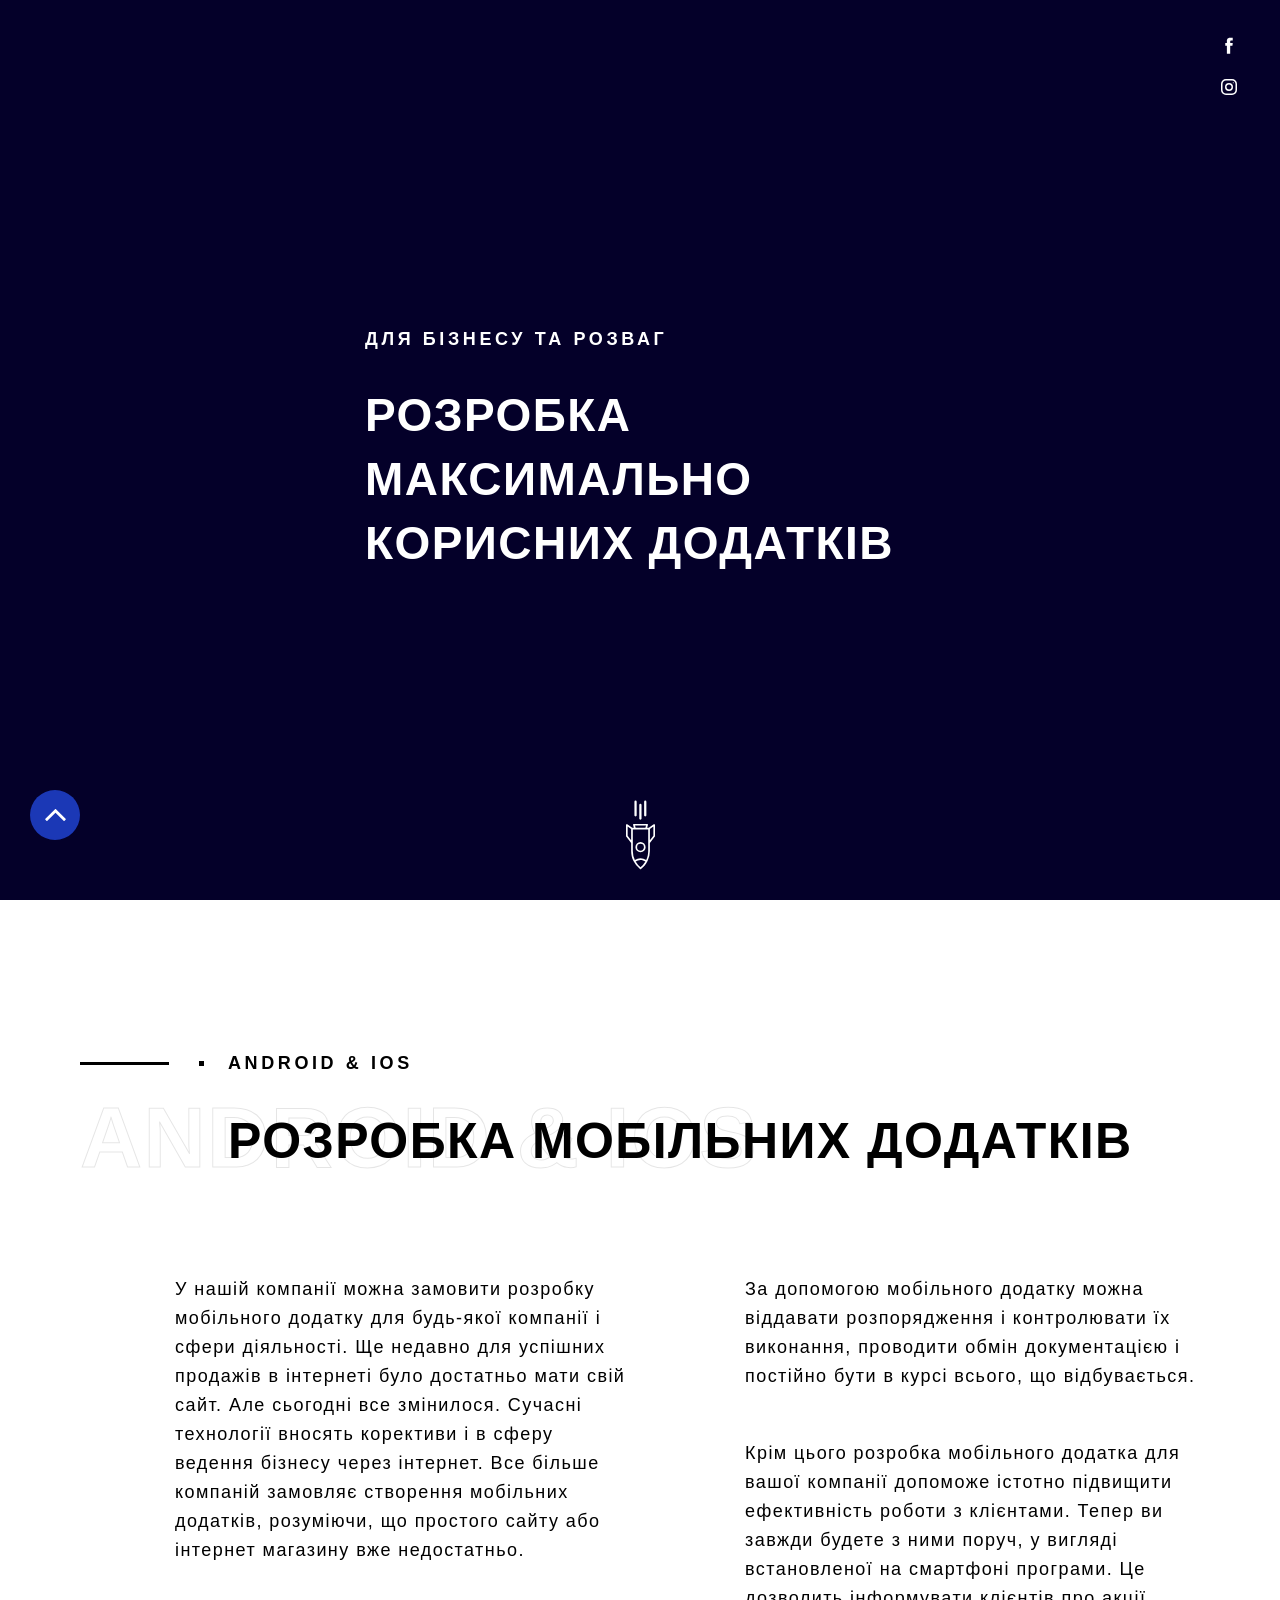
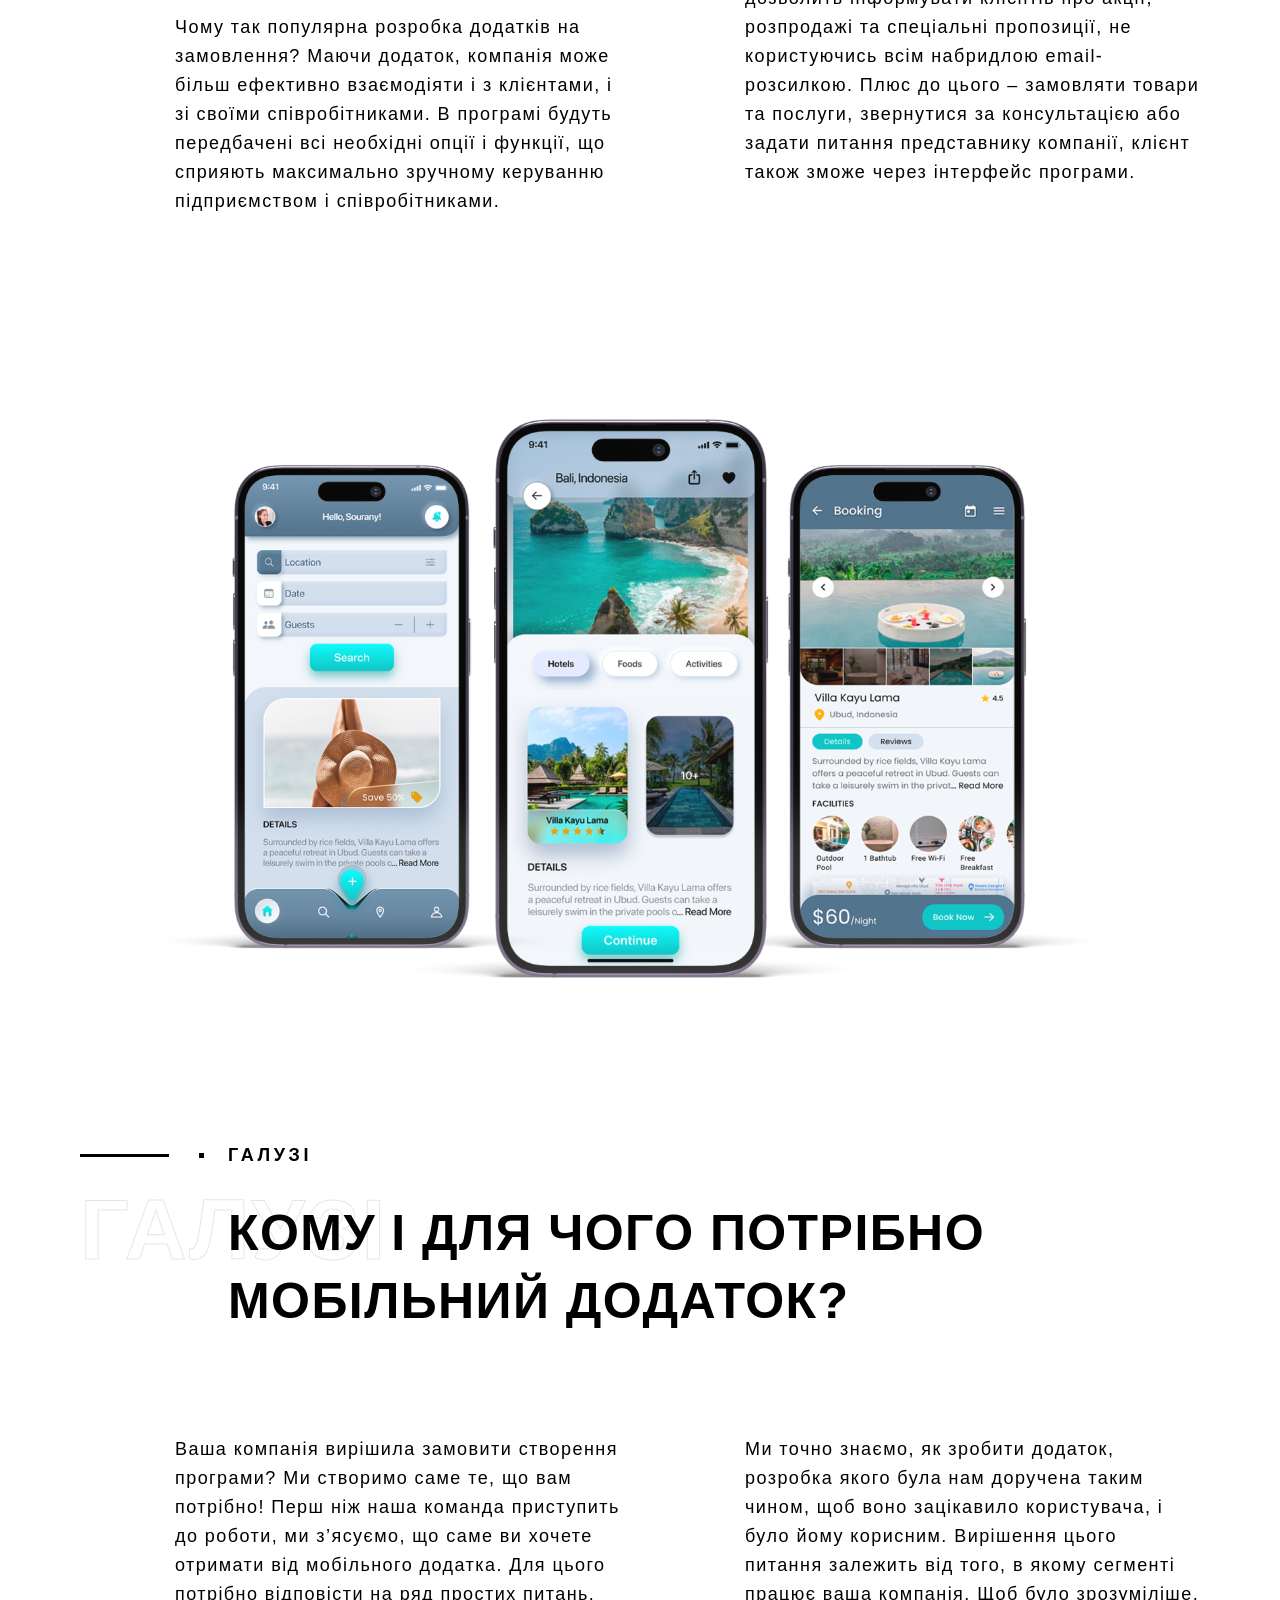
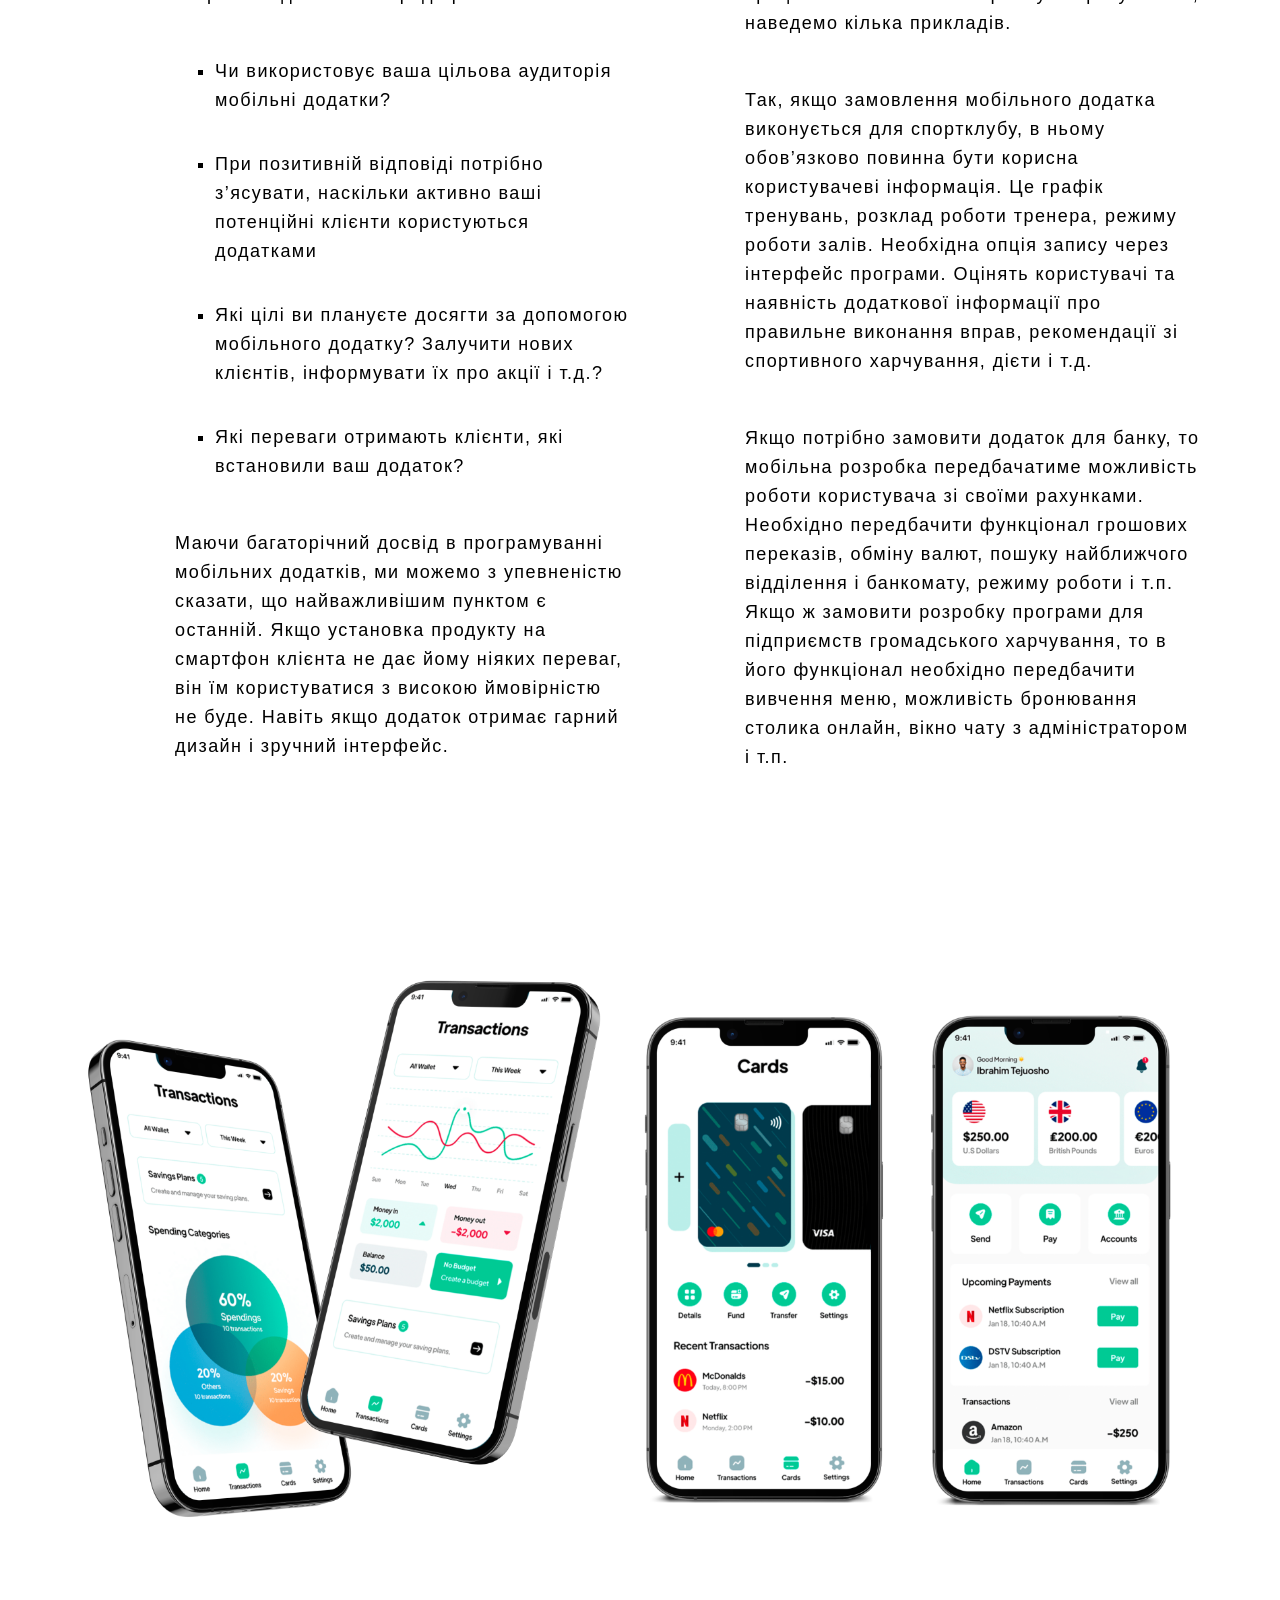
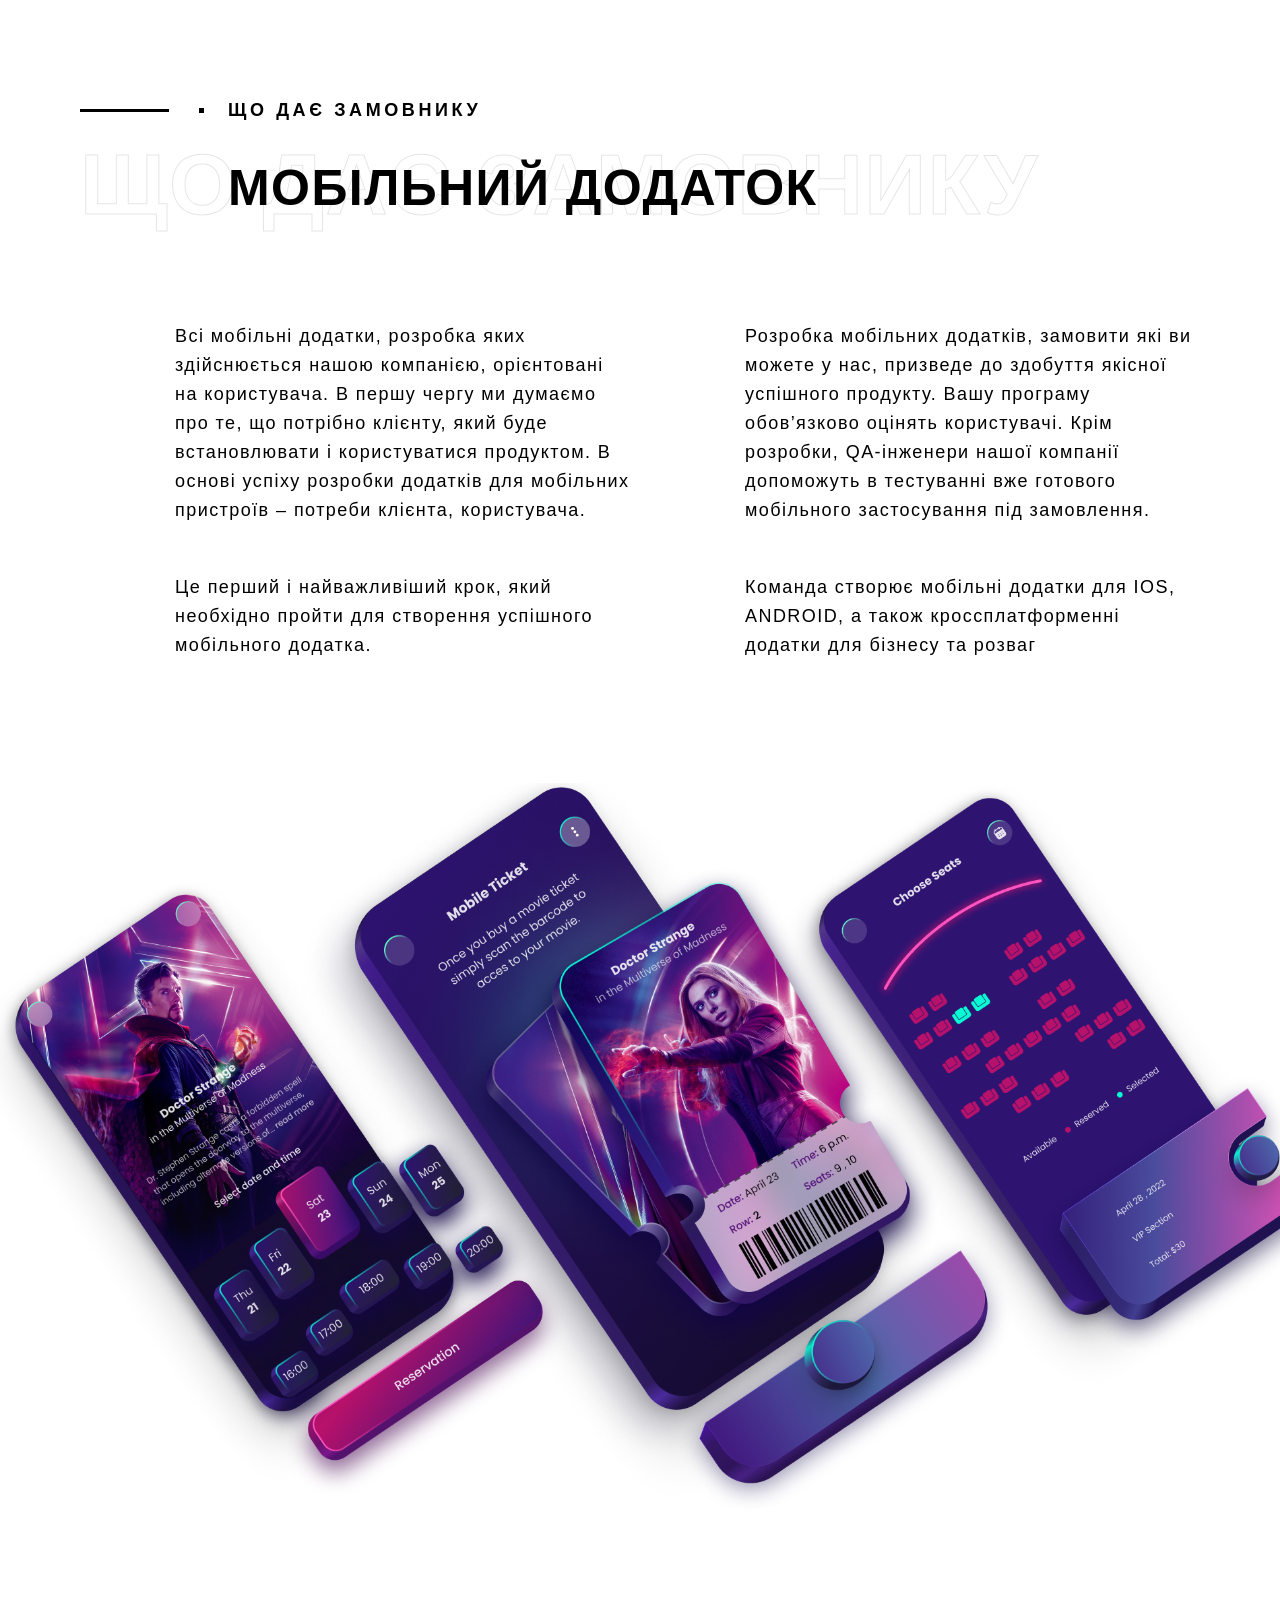
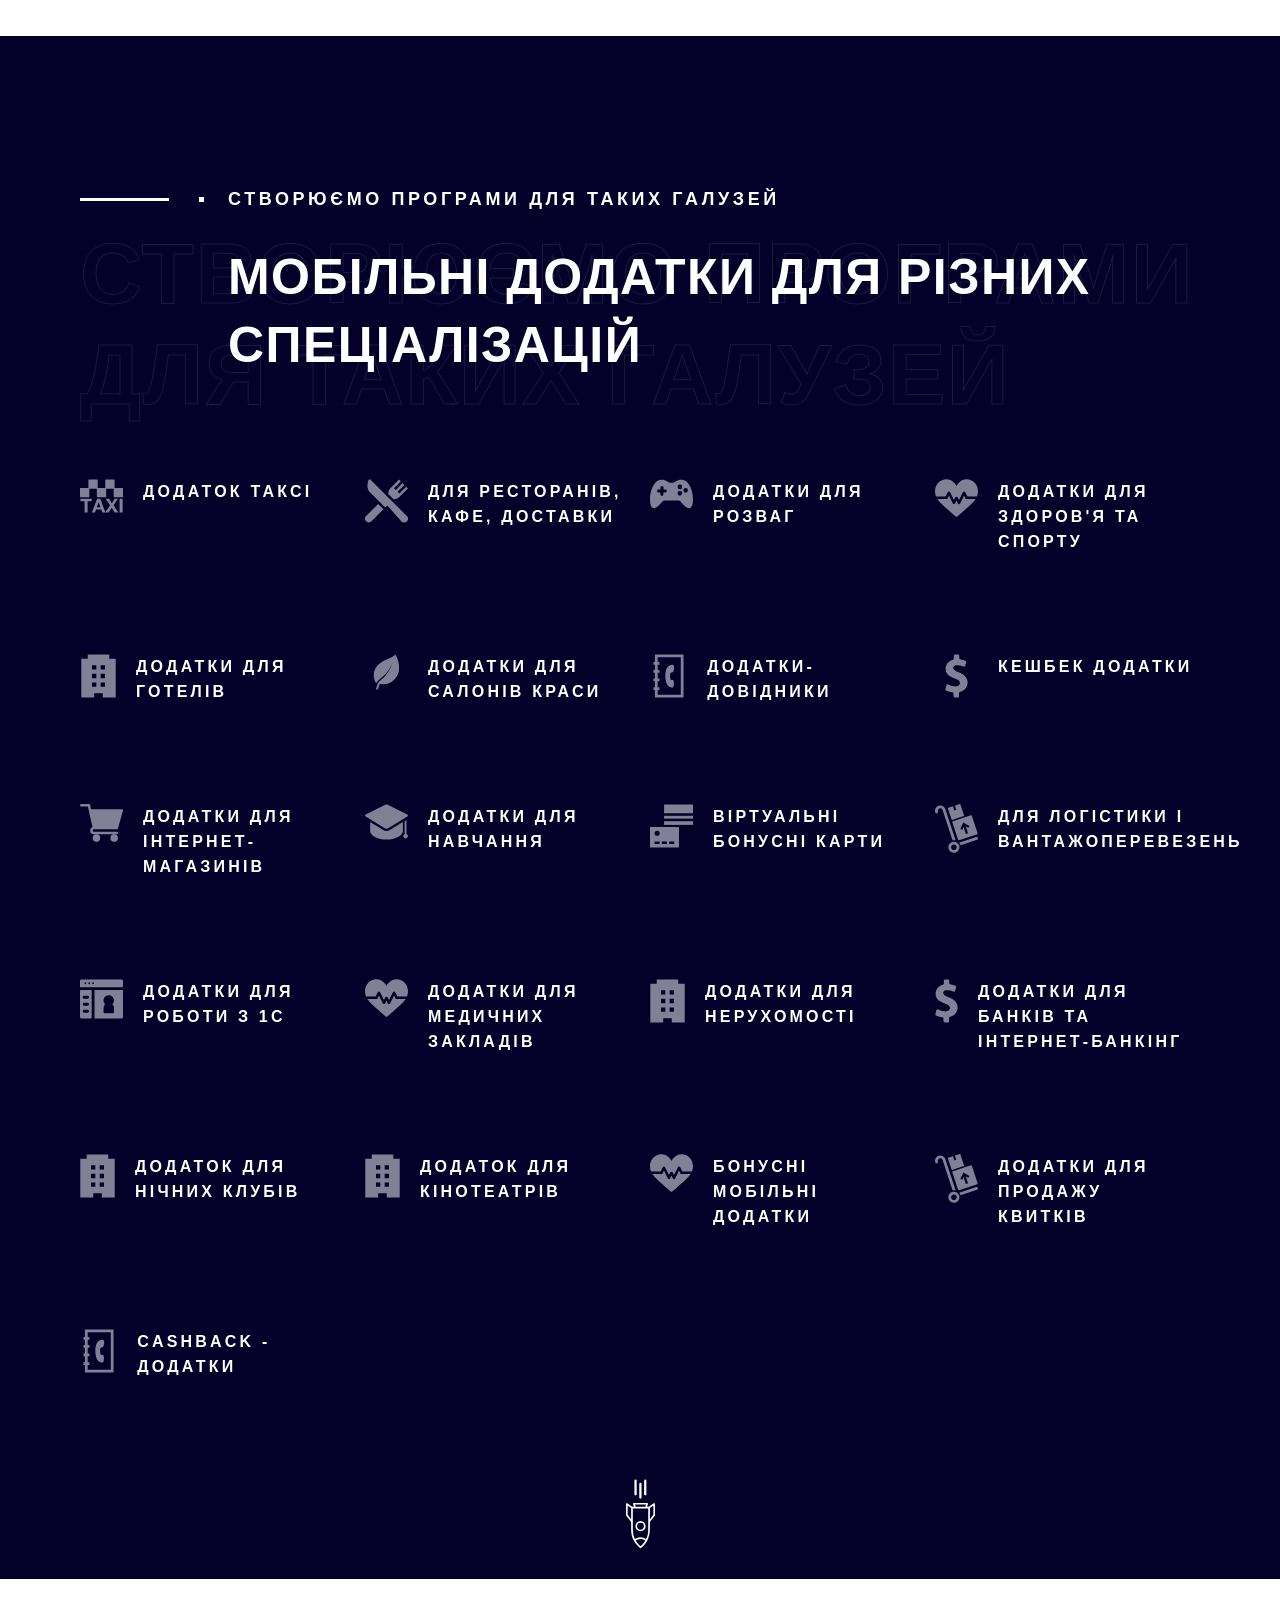
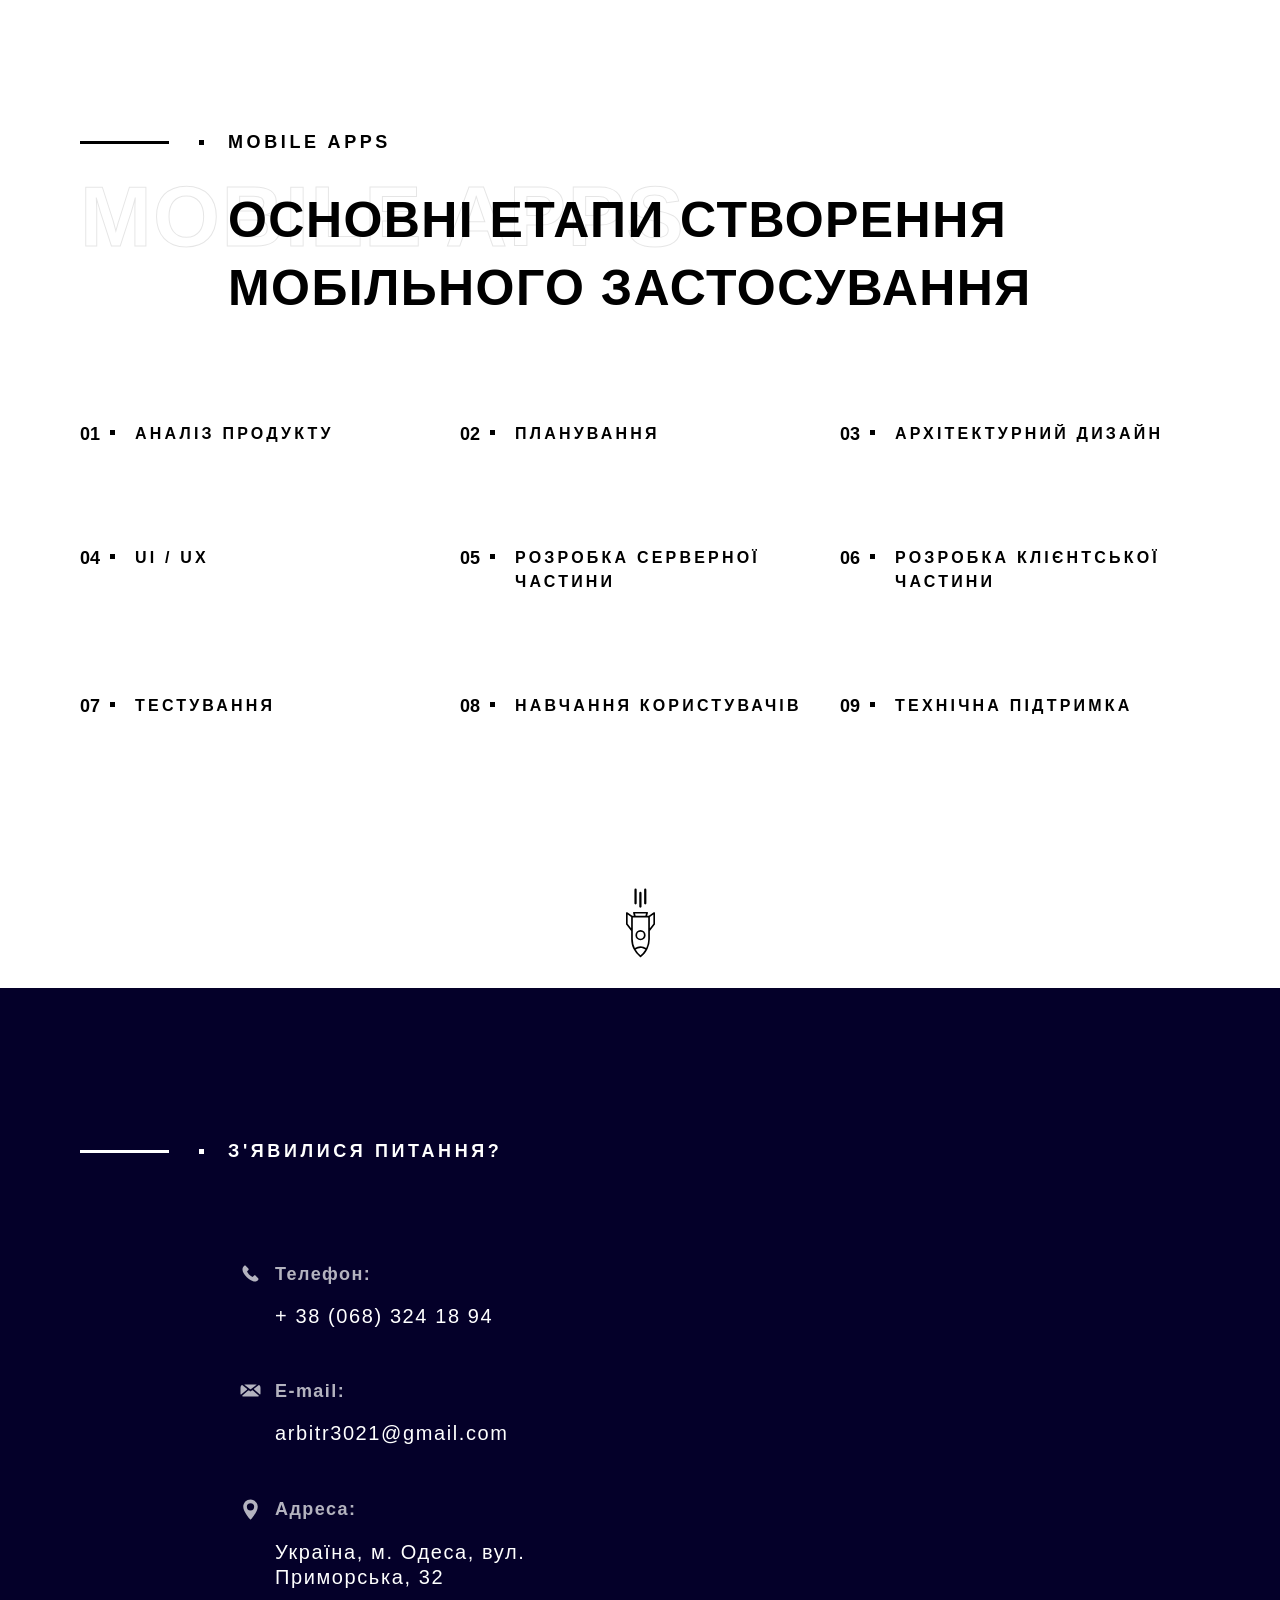
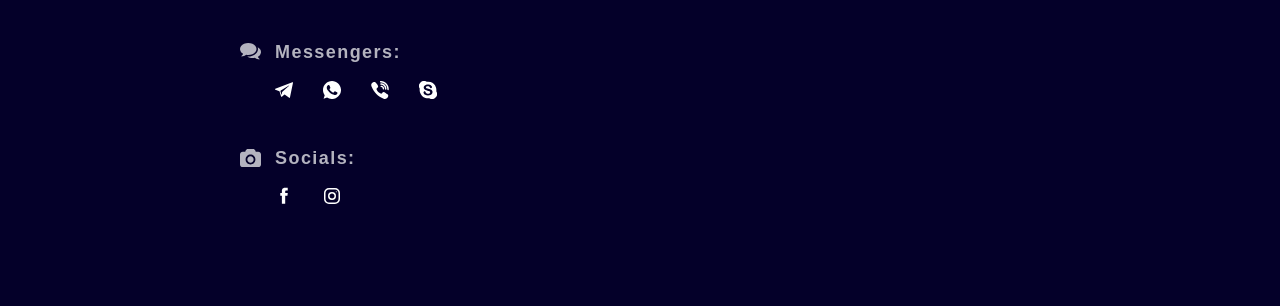
==== index.html @ 13ea4533 "Add files via upload" ====
<!DOCTYPE html>
<!-- saved from url=(0067)https://avada-media.ua/ua/services/razrabotka-mobilnyh-prilozhenij/ -->
<html lang="uk" prefix="og: https://ogp.me/ns#" class="windows desktop portrait"><head><meta http-equiv="Content-Type" content="text/html; charset=UTF-8">
	<!-- Global site tag (gtag.js) - Google Analytics -->
<script async="" src="./index_files/fbevents.js.Без названия"></script><script async="" src="./index_files/gtm.js.Без названия"></script><script type="text/javascript" async="" src="./index_files/analytics.js.Без названия"></script><script type="text/javascript" async="" src="./index_files/js"></script><script async="" src="./index_files/js(1)"></script>
<script>window.dataLayer=window.dataLayer||[];function gtag(){dataLayer.push(arguments);}gtag('js',new Date());gtag('config','UA-64276279-1');</script>

<!-- Google tag (gtag.js) -->
<script async="" src="./index_files/js(2)"></script>
<script>window.dataLayer=window.dataLayer||[];function gtag(){dataLayer.push(arguments);}gtag('js',new Date());gtag('config','G-03MG2EHT8V');</script>

	    
    <meta name="viewport" content="width=device-width, user-scalable=no, initial-scale=1.0, maximum-scale=1.0, minimum-scale=1.0">
    <meta http-equiv="X-UA-Compatible" content="ie=edge">
    <link rel="profile" href="https://gmpg.org/xfn/11">
    <link rel="apple-touch-icon" sizes="180x180" href="https://avada-media.ua/wp-content/themes/files/assets/img/favicon/xapple-touch-icon.png.pagespeed.ic.QPE-wT5S0V.webp">
    <link rel="icon" type="image/png" sizes="32x32" href="https://avada-media.ua/wp-content/themes/files/assets/img/favicon/favicon-32x32.png">
    <link rel="icon" type="image/png" sizes="16x16" href="https://avada-media.ua/wp-content/themes/files/assets/img/favicon/xfavicon-16x16.png.pagespeed.ic.Atz5Q8ShBY.png">
    <link rel="manifest" href="https://avada-media.ua/wp-content/themes/files/assets/img/favicon/site.webmanifest">
    <link rel="mask-icon" href="https://avada-media.ua/wp-content/themes/files/assets/img/favicon/safari-pinned-tab.svg" color="#555555">
    <link rel="shortcut icon" href="https://avada-media.ua/wp-content/themes/files/assets/img/favicon/favicon.ico">
    <meta name="apple-mobile-web-app-title" content="APP-APP">
    <meta name="application-name" content="APP-APP">
    <meta name="msapplication-TileColor" content="#ffffff">
    <meta name="msapplication-TileImage" content="https://avada-media.ua/wp-content/themes/files/assets/img/favicon/mstile-144x144.png">
    <meta name="msapplication-config" content="https://avada-media.ua/wp-content/themes/files/assets/img/favicon/browserconfig.xml">
    <meta name="theme-color" content="#ffffff">
    <!-- Opengraph -->
    <!-- <meta property="og:type" content="article" />
    <meta property="og:image" content="https://avada-media.ua/wp-content/uploads/2021/06/для-мобильной-версии48.png" />
    <meta property="og:url" content="https://avada-media.ua/ua/services/razrabotka-mobilnyh-prilozhenij/" />
    <meta property="og:title" content="Mobile Apps" />
    <meta property="og:description" content="" /> -->
    <!-- END Opengraph -->
        <title>Разработка мобильных приложений на заказ — Создание мобильного приложения в Одессе IOS, Android</title>

		<!-- All in One SEO Pro 4.1.0.2 -->
		<meta name="description" content="Качественная разработка мобильных приложений на заказ любой сложности для Вашего бизнеса. Заказать создание мобильного приложения для Android, IOS - APP-APP, Одесса, Киев, Украина">
		<meta name="robots" content="max-snippet:-1, max-image-preview:large, max-video-preview:-1">
		<link rel="canonical" href="https://avada-media.ua/ua/services/razrabotka-mobilnyh-prilozhenij/">
		<meta property="og:site_name" content="APP-APP">
		<meta property="og:type" content="article">
		<meta property="og:title" content="Разработка мобильных приложений на заказ — Создание мобильного приложения в Одессе IOS, Android">
		<meta property="og:description" content="Качественная разработка мобильных приложений на заказ любой сложности для Вашего бизнеса. Заказать создание мобильного приложения для Android, IOS - APP-APP, Одесса, Киев, Украина">
		<meta property="og:url" content="https://avada-media.ua/ua/services/razrabotka-mobilnyh-prilozhenij/">
		<meta property="fb:admins" content="368553763247610">
		<meta property="article:published_time" content="2019-12-21T07:33:40Z">
		<meta property="article:modified_time" content="2022-12-07T13:02:48Z">
		<meta property="article:publisher" content="https://www.facebook.com/olesiking/">
		<meta name="twitter:card" content="summary">
		<meta name="twitter:domain" content="avada-media.ua">
		<meta name="twitter:title" content="Разработка мобильных приложений на заказ — Создание мобильного приложения в Одессе IOS, Android">
		<meta name="twitter:description" content="Качественная разработка мобильных приложений на заказ любой сложности для Вашего бизнеса. Заказать создание мобильного приложения для Android, IOS - APP-APP, Одесса, Киев, Украина">
		<script type="application/ld+json" class="aioseo-schema">
			{"@context":"https:\/\/schema.org","@graph":[{"@type":"WebSite","@id":"https:\/\/avada-media.ua\/ua\/#website","url":"https:\/\/avada-media.ua\/ua\/","name":"Avada Media","description":"\u0421\u043b\u043e\u0433\u0430\u043d \u043a\u043e\u043c\u043f\u0430\u043d\u0438\u0438","publisher":{"@id":"https:\/\/avada-media.ua\/ua\/#organization"}},{"@type":"Organization","@id":"https:\/\/avada-media.ua\/ua\/#organization","name":"AVADA-MEDIA","url":"https:\/\/avada-media.ua\/ua\/","logo":{"@type":"ImageObject","@id":"https:\/\/avada-media.ua\/ua\/#organizationLogo","url":"https:\/\/dev.avada-media.ua\/wp-content\/uploads\/2019\/12\/logo-Avada-black.png"},"image":{"@id":"https:\/\/avada-media.ua\/ua\/#organizationLogo"},"sameAs":["https:\/\/www.facebook.com\/avada.media\/","https:\/\/www.instagram.com\/avada_media\/","https:\/\/www.youtube.com\/channel\/UCFJSh3ZYhYgSvK9kSVIhV7g","https:\/\/www.linkedin.com\/company\/avadamedia\/"],"contactPoint":{"@type":"ContactPoint","telephone":"+38 (097) 179 96 63","contactType":"tech support"}},{"@type":"BreadcrumbList","@id":"https:\/\/avada-media.ua\/ua\/services\/razrabotka-mobilnyh-prilozhenij\/#breadcrumblist","itemListElement":[{"@type":"ListItem","@id":"https:\/\/avada-media.ua\/ua\/#listItem","position":"1","item":{"@id":"https:\/\/avada-media.ua\/ua\/#item","name":"Home","description":"\u0420\u043e\u0437\u0440\u043e\u0431\u043a\u0430 \u043f\u0440\u043e\u0433\u0440\u0430\u043c\u043d\u043e\u0433\u043e \u0437\u0430\u0431\u0435\u0437\u043f\u0435\u0447\u0435\u043d\u043d\u044f \u043d\u0430 \u0437\u0430\u043c\u043e\u0432\u043b\u0435\u043d\u043d\u044f: \u0432\u0435\u0431-\u0441\u0438\u0441\u0442\u0435\u043c\u0438, \u043c\u043e\u0431\u0456\u043b\u044c\u043d\u0456 \u0434\u043e\u0434\u0430\u0442\u043a\u0438, \u0441\u0430\u0439\u0442\u0438, \u0430\u0443\u0442\u0441\u043e\u0440\u0441\u0438\u043d\u0433 \u0442\u0430 \u0430\u0443\u0434\u0441\u0442\u0430\u0444\u0456\u043d\u0433. \u0425\u043c\u0430\u0440\u043d\u0456 \u043e\u0431\u0447\u0438\u0441\u043b\u0435\u043d\u043d\u044f, \u043c\u0430\u0448\u0438\u043d\u043d\u0435 \u043d\u0430\u0432\u0447\u0430\u043d\u043d\u044f, \u0448\u0442\u0443\u0447\u043d\u0438\u0439 \u0456\u043d\u0442\u0435\u043b\u0435\u043a\u0442. AVADA-MEDIA IT-\u043a\u043e\u043c\u043f\u0430\u043d\u0456\u044f \u0437 \u0423\u043a\u0440\u0430\u0457\u043d\u0438","url":"https:\/\/avada-media.ua\/ua\/"},"nextItem":"https:\/\/avada-media.ua\/ua\/services\/razrabotka-mobilnyh-prilozhenij\/#listItem"},{"@type":"ListItem","@id":"https:\/\/avada-media.ua\/ua\/services\/razrabotka-mobilnyh-prilozhenij\/#listItem","position":"2","item":{"@id":"https:\/\/avada-media.ua\/ua\/services\/razrabotka-mobilnyh-prilozhenij\/#item","name":"Mobile Apps","description":"\u041a\u0430\u0447\u0435\u0441\u0442\u0432\u0435\u043d\u043d\u0430\u044f \u0440\u0430\u0437\u0440\u0430\u0431\u043e\u0442\u043a\u0430 \u043c\u043e\u0431\u0438\u043b\u044c\u043d\u044b\u0445 \u043f\u0440\u0438\u043b\u043e\u0436\u0435\u043d\u0438\u0439 \u043d\u0430 \u0437\u0430\u043a\u0430\u0437 \u043b\u044e\u0431\u043e\u0439 \u0441\u043b\u043e\u0436\u043d\u043e\u0441\u0442\u0438 \u0434\u043b\u044f \u0412\u0430\u0448\u0435\u0433\u043e \u0431\u0438\u0437\u043d\u0435\u0441\u0430. \u0417\u0430\u043a\u0430\u0437\u0430\u0442\u044c \u0441\u043e\u0437\u0434\u0430\u043d\u0438\u0435 \u043c\u043e\u0431\u0438\u043b\u044c\u043d\u043e\u0433\u043e \u043f\u0440\u0438\u043b\u043e\u0436\u0435\u043d\u0438\u044f \u0434\u043b\u044f Android, IOS - AVADA-MEDIA, \u041e\u0434\u0435\u0441\u0441\u0430, \u041a\u0438\u0435\u0432, \u0423\u043a\u0440\u0430\u0438\u043d\u0430","url":"https:\/\/avada-media.ua\/ua\/services\/razrabotka-mobilnyh-prilozhenij\/"},"previousItem":"https:\/\/avada-media.ua\/ua\/#listItem"}]},{"@type":"Person","@id":"https:\/\/avada-media.ua\/ua\/author\/root\/#author","url":"https:\/\/avada-media.ua\/ua\/author\/root\/","name":"root","image":{"@type":"ImageObject","@id":"https:\/\/avada-media.ua\/ua\/services\/razrabotka-mobilnyh-prilozhenij\/#authorImage","url":"https:\/\/secure.gravatar.com\/avatar\/8c46d4e3d39073aa0fd63a2b5171f518?s=96&d=mm&r=g","width":"96","height":"96","caption":"root"},"sameAs":["https:\/\/www.instagram.com\/avada_media\/","https:\/\/www.youtube.com\/channel\/UCFJSh3ZYhYgSvK9kSVIhV7g","https:\/\/www.linkedin.com\/company\/avadamedia\/"]},{"@type":"WebPage","@id":"https:\/\/avada-media.ua\/ua\/services\/razrabotka-mobilnyh-prilozhenij\/#webpage","url":"https:\/\/avada-media.ua\/ua\/services\/razrabotka-mobilnyh-prilozhenij\/","name":"\u0420\u0430\u0437\u0440\u0430\u0431\u043e\u0442\u043a\u0430 \u043c\u043e\u0431\u0438\u043b\u044c\u043d\u044b\u0445 \u043f\u0440\u0438\u043b\u043e\u0436\u0435\u043d\u0438\u0439 \u043d\u0430 \u0437\u0430\u043a\u0430\u0437 \u2014 \u0421\u043e\u0437\u0434\u0430\u043d\u0438\u0435 \u043c\u043e\u0431\u0438\u043b\u044c\u043d\u043e\u0433\u043e \u043f\u0440\u0438\u043b\u043e\u0436\u0435\u043d\u0438\u044f \u0432 \u041e\u0434\u0435\u0441\u0441\u0435 IOS, Android","description":"\u041a\u0430\u0447\u0435\u0441\u0442\u0432\u0435\u043d\u043d\u0430\u044f \u0440\u0430\u0437\u0440\u0430\u0431\u043e\u0442\u043a\u0430 \u043c\u043e\u0431\u0438\u043b\u044c\u043d\u044b\u0445 \u043f\u0440\u0438\u043b\u043e\u0436\u0435\u043d\u0438\u0439 \u043d\u0430 \u0437\u0430\u043a\u0430\u0437 \u043b\u044e\u0431\u043e\u0439 \u0441\u043b\u043e\u0436\u043d\u043e\u0441\u0442\u0438 \u0434\u043b\u044f \u0412\u0430\u0448\u0435\u0433\u043e \u0431\u0438\u0437\u043d\u0435\u0441\u0430. \u0417\u0430\u043a\u0430\u0437\u0430\u0442\u044c \u0441\u043e\u0437\u0434\u0430\u043d\u0438\u0435 \u043c\u043e\u0431\u0438\u043b\u044c\u043d\u043e\u0433\u043e \u043f\u0440\u0438\u043b\u043e\u0436\u0435\u043d\u0438\u044f \u0434\u043b\u044f Android, IOS - AVADA-MEDIA, \u041e\u0434\u0435\u0441\u0441\u0430, \u041a\u0438\u0435\u0432, \u0423\u043a\u0440\u0430\u0438\u043d\u0430","inLanguage":"uk","isPartOf":{"@id":"https:\/\/avada-media.ua\/ua\/#website"},"breadcrumb":{"@id":"https:\/\/avada-media.ua\/ua\/services\/razrabotka-mobilnyh-prilozhenij\/#breadcrumblist"},"author":"https:\/\/avada-media.ua\/ua\/services\/razrabotka-mobilnyh-prilozhenij\/#author","creator":"https:\/\/avada-media.ua\/ua\/services\/razrabotka-mobilnyh-prilozhenij\/#author","image":{"@type":"ImageObject","@id":"https:\/\/avada-media.ua\/ua\/#mainImage","url":"https:\/\/avada-media.ua\/wp-content\/uploads\/2021\/06\/\u0434\u043b\u044f-\u043c\u043e\u0431\u0438\u043b\u044c\u043d\u043e\u0439-\u0432\u0435\u0440\u0441\u0438\u043848.png","width":"560","height":"850"},"primaryImageOfPage":{"@id":"https:\/\/avada-media.ua\/ua\/services\/razrabotka-mobilnyh-prilozhenij\/#mainImage"},"datePublished":"2019-12-21T07:33:40+00:00","dateModified":"2022-12-07T13:02:48+00:00"}]}
		</script>
		<!-- All in One SEO Pro -->

<link rel="dns-prefetch" href="https://cdnjs.cloudflare.com/">
<link rel="dns-prefetch" href="https://unpkg.com/">
<link rel="dns-prefetch" href="https://cdn.jsdelivr.net/">
<link rel="dns-prefetch" href="https://fonts.googleapis.com/">
<link rel="dns-prefetch" href="https://s.w.org/">
<link rel="alternate" type="application/rss+xml" title="Avada Media » стрічка" href="https://avada-media.ua/ua/feed/">
<link rel="alternate" type="application/rss+xml" title="Avada Media » Канал коментарів" href="https://avada-media.ua/ua/comments/feed/">
		<script type="text/javascript">window._wpemojiSettings={"baseUrl":"https:\/\/s.w.org\/images\/core\/emoji\/11\/72x72\/","ext":".png","svgUrl":"https:\/\/s.w.org\/images\/core\/emoji\/11\/svg\/","svgExt":".svg","source":{"concatemoji":"https:\/\/avada-media.ua\/wp-includes\/js\/wp-emoji-release.min.js?ver=4.9.23"}};!function(e,a,t){var n,r,o,i=a.createElement("canvas"),p=i.getContext&&i.getContext("2d");function s(e,t){var a=String.fromCharCode;p.clearRect(0,0,i.width,i.height),p.fillText(a.apply(this,e),0,0);e=i.toDataURL();return p.clearRect(0,0,i.width,i.height),p.fillText(a.apply(this,t),0,0),e===i.toDataURL()}function c(e){var t=a.createElement("script");t.src=e,t.defer=t.type="text/javascript",a.getElementsByTagName("head")[0].appendChild(t)}for(o=Array("flag","emoji"),t.supports={everything:!0,everythingExceptFlag:!0},r=0;r<o.length;r++)t.supports[o[r]]=function(e){if(!p||!p.fillText)return!1;switch(p.textBaseline="top",p.font="600 32px Arial",e){case"flag":return s([55356,56826,55356,56819],[55356,56826,8203,55356,56819])?!1:!s([55356,57332,56128,56423,56128,56418,56128,56421,56128,56430,56128,56423,56128,56447],[55356,57332,8203,56128,56423,8203,56128,56418,8203,56128,56421,8203,56128,56430,8203,56128,56423,8203,56128,56447]);case"emoji":return!s([55358,56760,9792,65039],[55358,56760,8203,9792,65039])}return!1}(o[r]),t.supports.everything=t.supports.everything&&t.supports[o[r]],"flag"!==o[r]&&(t.supports.everythingExceptFlag=t.supports.everythingExceptFlag&&t.supports[o[r]]);t.supports.everythingExceptFlag=t.supports.everythingExceptFlag&&!t.supports.flag,t.DOMReady=!1,t.readyCallback=function(){t.DOMReady=!0},t.supports.everything||(n=function(){t.readyCallback()},a.addEventListener?(a.addEventListener("DOMContentLoaded",n,!1),e.addEventListener("load",n,!1)):(e.attachEvent("onload",n),a.attachEvent("onreadystatechange",function(){"complete"===a.readyState&&t.readyCallback()})),(n=t.source||{}).concatemoji?c(n.concatemoji):n.wpemoji&&n.twemoji&&(c(n.twemoji),c(n.wpemoji)))}(window,document,window._wpemojiSettings);</script><script src="./index_files/wp-emoji-release.min.js.Без названия" type="text/javascript" defer=""></script>
		<style type="text/css">
img.wp-smiley,
img.emoji {
	display: inline !important;
	border: none !important;
	box-shadow: none !important;
	height: 1em !important;
	width: 1em !important;
	margin: 0 .07em !important;
	vertical-align: -0.1em !important;
	background: none !important;
	padding: 0 !important;
}
</style>
<link rel="stylesheet" id="sb_instagram_styles-css" href="./index_files/sb-instagram.min.css" type="text/css" media="all">
<link rel="stylesheet" id="contact-form-7-css" href="./index_files/styles.css" type="text/css" media="all">
<link rel="stylesheet" id="simple_load_more-frontend-css" href="./index_files/frontend.css" type="text/css" media="all">
<style id="simple_load_more-frontend-inline-css" type="text/css">
.elm-button { background: #FFBA00; color: #FFFFFF; }
.elm-button:hover, .elm-button:active, .elm-button:focus { background: #ffc833; }
.elm-loading-icon { fill: #FFFFFF; stroke: #FFFFFF; }

</style>
<link rel="stylesheet" id="avada-media-fontawesome-css" href="./index_files/all.min.css" type="text/css" media="all">
<link rel="stylesheet" id="avada-media-google-font-montserrat-roboto-syncopate-css" href="./index_files/css" type="text/css" media="all">
<link rel="stylesheet" id="avada-media-slick-css" href="./index_files/slick.min.css" type="text/css" media="all">
<link rel="stylesheet" id="avada-media-scrollbars-css" href="./index_files/OverlayScrollbars.min.css" type="text/css" media="all">
<link rel="stylesheet" id="avada-media-aos-css" href="./index_files/aos.css" type="text/css" media="all">
<link rel="stylesheet" id="avada-media-fancybox-css" href="./index_files/jquery.fancybox.min.css" type="text/css" media="all">
<link rel="stylesheet" id="avada-media-bootstrap-css" href="./index_files/bootstrap-grid.css" type="text/css" media="all">
<link rel="stylesheet" id="avada-media-main-css" href="./index_files/main.min.css" type="text/css" media="all">
<link rel="stylesheet" id="avada-media-style-css" href="./index_files/style.css" type="text/css" media="all">
<link rel="stylesheet" id="wp-my-instagram-css" href="./index_files/style(1).css" type="text/css" media="all">
<script type="text/javascript">var elm_button_vars={"wrapper":". targetFilterBlog"};</script>
<script type="text/javascript" src="./index_files/jquery.js,qver=1.12.4.pagespeed.jm.gp20iU5FlU.js.Без названия"></script>
<script type="text/javascript" src="./index_files/jquery-migrate.min.js,qver=1.4.1.pagespeed.jm.C2obERNcWh.js.Без названия"></script>
<script type="text/javascript" src="./index_files/frontend.js,qver=1.0.0.pagespeed.jm.7w-ZS8jCTF.js.Без названия"></script>
<link rel="EditURI" type="application/rsd+xml" title="RSD" href="https://avada-media.ua/xmlrpc.php?rsd">
<link rel="wlwmanifest" type="application/wlwmanifest+xml" href="https://avada-media.ua/wp-includes/wlwmanifest.xml"> 
<link rel="prev" title="CRM-системи" href="https://avada-media.ua/ua/services/crm-system/">
<link rel="next" title="Іміджевий сайт" href="https://avada-media.ua/ua/services/imidzhevyj-sajt/">
<meta name="generator" content="WordPress 4.9.23">
<link rel="shortlink" href="https://avada-media.ua/ua/?p=28">
<link rel="alternate" type="application/json+oembed" href="https://avada-media.ua/ua/wp-json/oembed/1.0/embed?url=https%3A%2F%2Favada-media.ua%2Fua%2Fservices%2Frazrabotka-mobilnyh-prilozhenij%2F">
<link rel="alternate" type="text/xml+oembed" href="https://avada-media.ua/ua/wp-json/oembed/1.0/embed?url=https%3A%2F%2Favada-media.ua%2Fua%2Fservices%2Frazrabotka-mobilnyh-prilozhenij%2F&amp;format=xml">
<style type="text/css">
.qtranxs_flag_ua {background-image: url(https://avada-media.ua/wp-content/plugins/qtranslate-x/flags/ua.png); background-repeat: no-repeat;}
.qtranxs_flag_en {background-image: url(https://avada-media.ua/wp-content/plugins/qtranslate-x/flags/gb.png); background-repeat: no-repeat;}
.qtranxs_flag_ru {background-image: url(https://avada-media.ua/wp-content/plugins/qtranslate-x/flags/ru.png); background-repeat: no-repeat;}
</style>
<link hreflang="ua" href="https://avada-media.ua/ua/services/razrabotka-mobilnyh-prilozhenij/" rel="alternate">
<link hreflang="en" href="https://avada-media.ua/en/services/razrabotka-mobilnyh-prilozhenij/" rel="alternate">
<link hreflang="ru" href="https://avada-media.ua/ru/services/razrabotka-mobilnyh-prilozhenij/" rel="alternate">
<link hreflang="x-default" href="https://avada-media.ua/services/razrabotka-mobilnyh-prilozhenij/" rel="alternate">
<meta name="generator" content="qTranslate-X 3.4.6.8">
		<script>document.documentElement.className=document.documentElement.className.replace('no-js','js');</script>
				<style>
			.no-js img.lazyload { display: none; }
			figure.wp-block-image img.lazyloading { min-width: 150px; }
							.lazyload, .lazyloading { opacity: 0; }
				.lazyloaded {
					opacity: 1;
					transition: opacity 400ms;
					transition-delay: 0ms;
				}
					</style>
		

    <!-- Google Tag Manager -->
    <script>(function(w,d,s,l,i){w[l]=w[l]||[];w[l].push({'gtm.start':new Date().getTime(),event:'gtm.js'});var f=d.getElementsByTagName(s)[0],j=d.createElement(s),dl=l!='dataLayer'?'&l='+l:'';j.async=true;j.src='https://www.googletagmanager.com/gtm.js?id='+i+dl;f.parentNode.insertBefore(j,f);})(window,document,'script','dataLayer','GTM-WFDMZR6');</script>
    <!-- End Google Tag Manager -->
	<!-- Facebook Pixel Code -->
<script>!function(f,b,e,v,n,t,s){if(f.fbq)return;n=f.fbq=function(){n.callMethod?n.callMethod.apply(n,arguments):n.queue.push(arguments)};if(!f._fbq)f._fbq=n;n.push=n;n.loaded=!0;n.version='2.0';n.queue=[];t=b.createElement(e);t.async=!0;t.src=v;s=b.getElementsByTagName(e)[0];s.parentNode.insertBefore(t,s)}(window,document,'script','https://connect.facebook.net/en_US/fbevents.js');fbq('init','1219035201624365');fbq('track','PageView');</script>
<noscript><img height="1" width="1" style="display:none" src="https://www.facebook.com/tr?id=1219035201624365&ev=PageView&noscript=1" data-pagespeed-url-hash="728885667"/></noscript>
<!-- End Facebook Pixel Code -->

	</head>
<body class="services-template-default single single-services postid-28" data-aos-easing="ease" data-aos-duration="400" data-aos-delay="0">
<!-- Google Tag Manager (noscript) -->
<noscript><iframe height="0" width="0" style="display:none;visibility:hidden" data-src="https://www.googletagmanager.com/ns.html?id=GTM-WFDMZR6" class="lazyload" src="[data-uri]"></iframe></noscript>
<!-- End Google Tag Manager (noscript) -->

<!-- Preloader -->
<!-- <div id="preloader">
    <div class="wrap">
        <div class="preloaderImg">
            <img  alt="Preloader" data-src="https://avada-media.ua/wp-content/themes/files/assets/img/rocket.svg" class="lazyload" src="[data-uri]"><noscript><img src="https://avada-media.ua/wp-content/themes/files/assets/img/rocket.svg" alt="Preloader"></noscript>
        </div>
        <p class="preloaderText">Готовы к старту ?..</p>
    </div>
</div> -->
<!-- END Preloader -->

<header class="mainHeader bgDarkTrue">
    
    <div class="socials" style="filter: invert(0);">
    <ul>
                   
                            <li>
                <a href="https://www.facebook.com/olesiking/" target="_blank" rel="nofollow">
                    <svg class="svgIcon iconFacebook">
                        <use xlink:href="#iconFacebook"></use>
                    </svg>
                </a>
                <span>Facebook</span>
            </li>
                            <li>
                <a href="https://www.instagram.com/olesasocil/" target="_blank" rel="nofollow">
                    <svg class="svgIcon iconInstagram">
                        <use xlink:href="#iconInstagram"></use>
                    </svg>
                </a>
                <span>Instagram</span>
            </li>
            
        
    </ul>
</div>
    <!-- <div class="mainMenu" style="background: url('https://avada-media.ua/wp-content/themes/files/assets/img/bgMainMenu.png') no-repeat left center/cover;"> -->
    <div class="mainMenu">
        <div class="container">
            <div class="row d-none d-xl-block">
                <div class="col-md-8 offset-md-3">
                    <form role="search" method="get" id="searchform" class="search" action="https://avada-media.ua/ua/">
	<input type="text" value="" name="s" placeholder="">
    <button type="submit">
        <svg class="svgIcon iconSearch">
            <use xlink:href="#iconSearch"></use>
        </svg>
    </button>
</form>
                </div>
            </div>
            <div class="row">
                <div class="col-xl-3">
                    <div class="headerMenuLangSwitcher">
                        <ul class="lang-switcher-inline"><li class="lang-switcher_item current-lang">
                            <a href="javascript:void(0);" class="lang-switcher_link">ua</a>
                        </li><li class="lang-switcher_item">
                            <a href="https://avada-media.ua/en/services/razrabotka-mobilnyh-prilozhenij/" class="lang-switcher_link">en</a>
                        </li><li class="lang-switcher_item">
                            <a href="https://avada-media.ua/ru/services/razrabotka-mobilnyh-prilozhenij/" class="lang-switcher_link">ru</a>
                        </li></ul>                    </div>

                    <div class="logo">
                        <a href="https://avada-media.ua/ua"><span>Avada</span> Media<i>™</i></a>
						<a rel="noopener" target="_blank" href="https://bank.gov.ua/en/news/all/natsionalniy-bank-vidkriv-spetsrahunok-dlya-zboru-koshtiv-na-potrebi-armiyi" class="stop-war logo js-tooltip"></a>
                    </div>
                    <a href="tel:+380" class="phoneMenu">
                        + 38 (068) 324 18 94                    </a>
                    <!-- <div>
                        <a href="https://avada-media.ua/ua/price/" class="mainBtn calculateBtn">
                            Розрахувати вартість<span class="decorUnderline"></span>
                        </a>
                    </div> -->
                    <style>
                                                span.counter span.count::after{
                            content: '85' !important;
                        }
                    </style>
                    <div class="menu-%d0%b3%d0%bb%d0%b0%d0%b2%d0%bd%d0%be%d0%b5-%d0%bc%d0%b5%d0%bd%d1%8e-container"><ul id="menu-%d0%b3%d0%bb%d0%b0%d0%b2%d0%bd%d0%be%d0%b5-%d0%bc%d0%b5%d0%bd%d1%8e" class="listMenu"><li id="menu-item-126" class="menu-item menu-item-type-post_type_archive menu-item-object-portfolio menu-item-126"><a href="https://avada-media.ua/ua/portfolio/">Портфоліо <span class="counter"><span class="count"></span></span></a></li>
<li id="menu-item-137" class="menu-item menu-item-type-post_type menu-item-object-page menu-item-137"><a href="https://avada-media.ua/ua/about/">Про компанію</a></li>
<li id="menu-item-3445" class="menu-item menu-item-type-post_type menu-item-object-page menu-item-3445"><a href="https://avada-media.ua/ua/spaceteam/">Аутстафінг</a></li>
<li id="menu-item-1336" class="menu-item menu-item-type-custom menu-item-object-custom menu-item-1336"><a href="https://avada-media.ua/ua/price/">Розрахунок вартості</a></li>
<li id="menu-item-2262" class="menu-item menu-item-type-post_type menu-item-object-page menu-item-2262"><a href="https://avada-media.ua/ua/blog/">Новини</a></li>
<li id="menu-item-2009" class="menu-item menu-item-type-post_type menu-item-object-page menu-item-2009"><a href="https://avada-media.ua/ua/lenta/">Стрічка</a></li>
<li id="menu-item-135" class="menu-item menu-item-type-post_type menu-item-object-page menu-item-135"><a href="https://avada-media.ua/ua/career/">Вакансії</a></li>
<li id="menu-item-3017" class="menu-item menu-item-type-post_type menu-item-object-page menu-item-3017"><a href="https://avada-media.ua/ua/spacelab/">Курси</a></li>
<li id="menu-item-3773" class="menu-item menu-item-type-post_type menu-item-object-services menu-item-3773"><a href="https://avada-media.ua/ua/services/glossary/">F.A.Q.</a></li>
<li id="menu-item-134" class="menu-item menu-item-type-post_type menu-item-object-page menu-item-134"><a href="https://avada-media.ua/ua/contacts/">Контакти</a></li>
</ul></div>                </div>
                                                                                        <div class="col-sm-6 col-lg-3 col-xl-2">
                                <ul class="listMenu dropDown">
                                    <li><span class="toggle">Послуги</span>
                                        <ul id="menu-%d0%bc%d0%b5%d0%bd%d1%8e-%d1%81%d0%b5%d1%80%d0%b2%d0%b8%d1%81%d0%be%d0%b2" class="toggleMenu"><li id="menu-item-417" class="menu-item menu-item-type-post_type menu-item-object-services current-menu-item menu-item-417"><a href="https://avada-media.ua/ua/services/razrabotka-mobilnyh-prilozhenij/">Мобільні додатки<span></span></a></li>
<li id="menu-item-905" class="menu-item menu-item-type-post_type menu-item-object-services menu-item-905"><a href="https://avada-media.ua/ua/services/web-systems/">Web-додатки<span></span></a></li>
<li id="menu-item-574" class="menu-item menu-item-type-post_type menu-item-object-services menu-item-574"><a href="https://avada-media.ua/ua/services/crm-system/">Розробка CRM<span></span></a></li>
<li id="menu-item-1090" class="menu-item menu-item-type-post_type menu-item-object-services menu-item-1090"><a href="https://avada-media.ua/ua/services/erp-system/">Розробка ERP<span></span></a></li>
<li id="menu-item-538" class="menu-item menu-item-type-post_type menu-item-object-services menu-item-538"><a href="https://avada-media.ua/ua/services/razrabotka-sajtov/">Розробка сайтів<span></span></a></li>
<li id="menu-item-567" class="menu-item menu-item-type-post_type menu-item-object-services menu-item-567"><a href="https://avada-media.ua/ua/services/razrabotka-internet-magazina/">Інтернет-магазини<span></span></a></li>
<li id="menu-item-595" class="menu-item menu-item-type-post_type menu-item-object-services menu-item-595"><a href="https://avada-media.ua/ua/services/software-development/">Розробка  ПЗ<span></span></a></li>
<li id="menu-item-569" class="menu-item menu-item-type-post_type menu-item-object-services menu-item-569"><a href="https://avada-media.ua/ua/services/internet-marketing/">Інтернет-маркетинг<span></span></a></li>
<li id="menu-item-572" class="menu-item menu-item-type-post_type menu-item-object-services menu-item-572"><a href="https://avada-media.ua/ua/services/it-outsourcing/">IT аутсорсинг<span></span></a></li>
<li id="menu-item-975" class="menu-item menu-item-type-post_type menu-item-object-services menu-item-975"><a href="https://avada-media.ua/ua/services/outstaffing/">Аутстафінг<span></span></a></li>
<li id="menu-item-610" class="menu-item menu-item-type-post_type menu-item-object-services menu-item-610"><a href="https://avada-media.ua/ua/services/dedicated-team/">Виділена команда<span></span></a></li>
<li id="menu-item-1908" class="menu-item menu-item-type-post_type menu-item-object-services menu-item-1908"><a href="https://avada-media.ua/ua/services/business-analytics/">Бізнес-аналітика<span></span></a></li>
<li id="menu-item-600" class="menu-item menu-item-type-post_type menu-item-object-services menu-item-600"><a href="https://avada-media.ua/ua/services/testirovanie-po/">Тестування ПЗ<span></span></a></li>
<li id="menu-item-1144" class="menu-item menu-item-type-post_type menu-item-object-services menu-item-1144"><a href="https://avada-media.ua/ua/services/site-support-and-complex-service/">Техпідтримка<span></span></a></li>
</ul>                                    </li>
                                </ul>
                            </div>
                                                                                                <div class="col-sm-6 col-lg-3 col-xl-2">
                                <ul class="listMenu dropDown">
                                    <li><span class="toggle">Іновації</span>
                                        <ul id="menu-%d0%bc%d0%b5%d0%bd%d1%8e-%d1%80%d0%b5%d1%88%d0%b5%d0%bd%d0%b8%d1%8f" class="toggleMenu"><li id="menu-item-3526" class="menu-item menu-item-type-post_type menu-item-object-services menu-item-3526"><a href="https://avada-media.ua/ua/services/blockchain/">Blockchain Apps<span></span></a></li>
<li id="menu-item-3525" class="menu-item menu-item-type-post_type menu-item-object-services menu-item-3525"><a href="https://avada-media.ua/ua/services/gameapps/">GameDev<span></span></a></li>
<li id="menu-item-10141" class="menu-item menu-item-type-post_type menu-item-object-services menu-item-10141"><a href="https://avada-media.ua/ua/services/chat-bot/">Чат-боти<span></span></a></li>
<li id="menu-item-4864" class="menu-item menu-item-type-post_type menu-item-object-services menu-item-4864"><a href="https://avada-media.ua/ua/services/neyronnyye-seti/">Нейромережі, ШІ<span></span></a></li>
<li id="menu-item-2688" class="menu-item menu-item-type-post_type menu-item-object-services menu-item-2688"><a href="https://avada-media.ua/ua/services/webdesign-site-apps/">Web-дизайн<span></span></a></li>
<li id="menu-item-2689" class="menu-item menu-item-type-post_type menu-item-object-services menu-item-2689"><a href="https://avada-media.ua/ua/services/ux-ui-design/">UX/UI дизайн<span></span></a></li>
<li id="menu-item-2690" class="menu-item menu-item-type-post_type menu-item-object-services menu-item-2690"><a href="https://avada-media.ua/ua/services/design-mobile-apps/">Дизайн мобільных додатків<span></span></a></li>
<li id="menu-item-4968" class="menu-item menu-item-type-post_type menu-item-object-services menu-item-4968"><a href="https://avada-media.ua/ua/services/rozrabotka-visokonagryjennih-sistem/">Highload-системи <span></span></a></li>
<li id="menu-item-2974" class="menu-item menu-item-type-post_type menu-item-object-services menu-item-2974"><a href="https://avada-media.ua/ua/services/3d-configurators/">3D-конфігуратори<span></span></a></li>
<li id="menu-item-11684" class="menu-item menu-item-type-post_type menu-item-object-services menu-item-11684"><a href="https://avada-media.ua/ua/services/shag-za-shagom-kak-sozdat-2d-konfigurator-dlya-svoyego-biznesa/">2D-конфігуратори<span></span></a></li>
<li id="menu-item-11710" class="menu-item menu-item-type-post_type menu-item-object-services menu-item-11710"><a href="https://avada-media.ua/ua/services/razrabotka-kalkulyatorov-dlya-sayta/">Калькулятори<span></span></a></li>
<li id="menu-item-3654" class="menu-item menu-item-type-post_type menu-item-object-services menu-item-3654"><a href="https://avada-media.ua/ua/services/vr-ar/">VR / AR технології<span></span></a></li>
</ul>                                    </li>
                                </ul>
                            </div>
                                                                                                <div class="col-sm-6 col-lg-3 col-xl-2">
                                <ul class="listMenu dropDown">
                                    <li><span class="toggle">Рішення</span>
                                        <ul id="menu-%d0%bc%d0%b5%d0%bd%d1%8e-%d0%be%d1%82%d1%80%d0%b0%d1%81%d0%bb%d0%b8" class="toggleMenu"><li id="menu-item-10069" class="menu-item menu-item-type-post_type menu-item-object-services menu-item-10069"><a href="https://avada-media.ua/ua/services/virtual-cart/">Електронні картки Apple і Google</a></li>
<li id="menu-item-2846" class="menu-item menu-item-type-post_type menu-item-object-services menu-item-2846"><a href="https://avada-media.ua/ua/services/prototypes-specifications/">Проектування UX<span></span></a></li>
<li id="menu-item-4201" class="menu-item menu-item-type-post_type menu-item-object-services menu-item-4201"><a href="https://avada-media.ua/ua/services/razrabotka-tehnicheskogo-zadaniya/">Технічні завдання<span></span></a></li>
<li id="menu-item-3648" class="menu-item menu-item-type-post_type menu-item-object-services menu-item-3648"><a href="https://avada-media.ua/ua/services/webinterface/">WEB-інтерфейси <span></span></a></li>
<li id="menu-item-3649" class="menu-item menu-item-type-post_type menu-item-object-services menu-item-3649"><a href="https://avada-media.ua/ua/services/admin-panels/">Адмін-панелі<span></span></a></li>
<li id="menu-item-3650" class="menu-item menu-item-type-post_type menu-item-object-services menu-item-3650"><a href="https://avada-media.ua/ua/services/pwa/">PWA-apps <span></span></a></li>
<li id="menu-item-3651" class="menu-item menu-item-type-post_type menu-item-object-services menu-item-3651"><a href="https://avada-media.ua/ua/services/single-page-application-development/">SPA-apps <span></span></a></li>
<li id="menu-item-3652" class="menu-item menu-item-type-post_type menu-item-object-services menu-item-3652"><a href="https://avada-media.ua/ua/services/lms/">LMS-системи <span></span></a></li>
<li id="menu-item-8140" class="menu-item menu-item-type-post_type menu-item-object-services menu-item-8140"><a href="https://avada-media.ua/ua/services/uchetnaya-programma-dlya-biznesa/">Облікові програми <span></span></a></li>
<li id="menu-item-3647" class="menu-item menu-item-type-post_type menu-item-object-services menu-item-3647"><a href="https://avada-media.ua/ua/services/parser/">Парсери <span></span></a></li>
<li id="menu-item-10068" class="menu-item menu-item-type-post_type menu-item-object-services menu-item-10068"><a href="https://avada-media.ua/ua/services/embedded-devices/">Embedded<span></span></a></li>
<li id="menu-item-10264" class="menu-item menu-item-type-post_type menu-item-object-services menu-item-10264"><a href="https://avada-media.ua/ua/services/programmnyye-resheniya-dlya-sfery-transporta-i-logistiki/">Логістика та транспорт<span></span></a></li>
<li id="menu-item-11717" class="menu-item menu-item-type-post_type menu-item-object-services menu-item-11717"><a href="https://avada-media.ua/ua/services/elektronnoe-menu/">Електронне меню<span></span></a></li>
</ul>                                    </li>
                                </ul>
                            </div>
                                                                                                <div class="col-sm-6 col-lg-3 col-xl-2">
                                <ul class="listMenu dropDown">
                                    <li><span class="toggle">Технології</span>
                                        <ul id="menu-%d0%bc%d0%b5%d0%bd%d1%8e-%d1%82%d0%b5%d1%85%d0%bd%d0%be%d0%bb%d0%be%d0%b3%d0%b8%d0%b8" class="toggleMenu"><li id="menu-item-1716" class="menu-item menu-item-type-post_type menu-item-object-services menu-item-1716"><a href="https://avada-media.ua/ua/services/php-development/">PHP (Yii2, Laravel, Symfony)<span></span></a></li>
<li id="menu-item-1970" class="menu-item menu-item-type-post_type menu-item-object-services menu-item-1970"><a href="https://avada-media.ua/ua/services/python-django-flask/">Python (Django, Flask, FastApi)<span></span></a></li>
<li id="menu-item-1834" class="menu-item menu-item-type-post_type menu-item-object-services menu-item-1834"><a href="https://avada-media.ua/ua/services/java-and-spring-framework/">Java (Spring)<span></span></a></li>
<li id="menu-item-1906" class="menu-item menu-item-type-post_type menu-item-object-services menu-item-1906"><a href="https://avada-media.ua/ua/services/vue-js/">Vue.js (Nuxt.js, Vuex)<span></span></a></li>
<li id="menu-item-2038" class="menu-item menu-item-type-post_type menu-item-object-services menu-item-2038"><a href="https://avada-media.ua/ua/services/kross-apps/">Flutter (IOS, Android)<span></span></a></li>
<li id="menu-item-1936" class="menu-item menu-item-type-post_type menu-item-object-services menu-item-1936"><a href="https://avada-media.ua/ua/services/swift/">IOS (Swift, Objective-C)<span></span></a></li>
<li id="menu-item-1977" class="menu-item menu-item-type-post_type menu-item-object-services menu-item-1977"><a href="https://avada-media.ua/ua/services/kotlin-android/">Android (Kotlin, Java)<span></span></a></li>
<li id="menu-item-1907" class="menu-item menu-item-type-post_type menu-item-object-services menu-item-1907"><a href="https://avada-media.ua/ua/services/react-js/">React.js (GraphQL, Next.js)<span></span></a></li>
<li id="menu-item-1920" class="menu-item menu-item-type-post_type menu-item-object-services menu-item-1920"><a href="https://avada-media.ua/ua/services/javascript/">JavaScript (Node, Express)<span></span></a></li>
<li id="menu-item-7788" class="menu-item menu-item-type-post_type menu-item-object-services menu-item-7788"><a href="https://avada-media.ua/ua/services/razrabotka-igr-na-unity/">Unity<span></span></a></li>
<li id="menu-item-1982" class="menu-item menu-item-type-post_type menu-item-object-services menu-item-1982"><a href="https://avada-media.ua/ua/services/c-net/">С#/ASP.NET Core<span></span></a></li>
<li id="menu-item-2110" class="menu-item menu-item-type-post_type menu-item-object-services menu-item-2110"><a href="https://avada-media.ua/ua/services/c-c/">C / С++<span></span></a></li>
<li id="menu-item-2230" class="menu-item menu-item-type-post_type menu-item-object-services menu-item-2230"><a href="https://avada-media.ua/ua/services/firebase/">Firebase<span></span></a></li>
</ul>                                    </li>
                                </ul>
                            </div>
                                                                        </div>
            <div class="row">
                <div class="col-12 insertSocial"></div>
            </div>
        </div>
    </div>
    <!-- <div class="socials">
    <ul>
                
                            <li>
                <a href="https://www.facebook.com/olesiking/" target="_blank" rel="nofollow">
                    <svg class="svgIcon iconFacebook">
                        <use xlink:href="#iconFacebook"></use>
                    </svg>
                </a>
                <span>Facebook</span>
            </li>
                            <li>
                <a href="https://www.instagram.com/olesasocil/" target="_blank" rel="nofollow">
                    <svg class="svgIcon iconInstagram">
                        <use xlink:href="#iconInstagram"></use>
                    </svg>
                </a>
                <span>Instagram</span>
            </li>
                
           
    </ul>
</div>
 -->
<script type="text/javascript">document.addEventListener('wpcf7mailsent',function sendMail(event){if('117'==event.detail.contactFormId){gtag('event','send',{'event_category':'form-futer','event_action':'submit'});console.log('Message sent');}if('385'==event.detail.contactFormId){gtag('event','send',{'event_category':'form-cv','event_action':'submit'});console.log('CV sent');location.reload();}},false);function containsAll(sel,str){return[...document.querySelectorAll(sel)].filter(({textContent})=>textContent.includes(str))}var ru_all=containsAll('.lang-switcher_item','ru');ua_all=containsAll('.lang-switcher_item','ua');en_all=containsAll('.lang-switcher_item','en');if(ru_all){[].forEach.call(ru_all,function(ru_item){ru_item.addEventListener("click",function(event){localStorage.setItem('foreignLocale','true');});});}if(en_all){[].forEach.call(en_all,function(en_item){en_item.addEventListener("click",function(event){localStorage.setItem('foreignLocale','true');});});}if(ua_all){[].forEach.call(ua_all,function(ua_item){ua_item.addEventListener("click",function(event){localStorage.setItem('foreignLocale','false');});});}</script>

</header>
<main>
        <section class="serviceHome cst-mobile-video section bgDark bgFixed" style="background-image: url(&#39;https://avada-media.ua/wp-content/uploads/2021/06/для-мобильной-версии48.png&#39;);">
        <div class="container">
            <div class="row">
                <div class="col-12 col-lg-10 offset-lg-1 col-xl-6 offset-xl-3">
                    <div class="introText">
                        <div class="wrap">
                            <span>ДЛЯ БІЗНЕСУ ТА РОЗВАГ</span>
                            <h1>РОЗРОБКА МАКСИМАЛЬНО КОРИСНИХ ДОДАТКІВ</h1>
                        </div>
                    </div>
                </div>
            </div>
        </div>
        <svg class="svgIcon iconScrollNext scroll-next d-none d-xl-inline-block">
            <use xlink:href="#iconScrollNext"></use>
        </svg>

        <video autoplay="" muted="" loop="" class="serviceHome__videoBg">
            <source src="https://avada-media.ua/wp-content/uploads/2021/05/razrabotka4.mp4" type="video/mp4">
        </video>
    </section>
    
            <section class="serviceAbout section">
                        <div class="container">
                <div class="row">
                    <div class="col-12">
                        <div class="mainTitle">
                            <span class="sectionTitle">Android &amp; IOS</span>
                            <p class="sectionSubTitle">Розробка мобільних додатків                                <span class="shadowText">Android &amp; IOS</span>
                            </p>
                        </div>
                    </div>
                </div>
                <div class="row">
                                            <div class="col-12 col-lg-6 col-xl-5 offset-xl-1">
                            <div class="serviceText">
                                <p>У нашій компанії можна замовити розробку мобільного додатку для будь-якої компанії і сфери діяльності. Ще недавно для успішних продажів в інтернеті було достатньо мати свій сайт. Але сьогодні все змінилося. Сучасні технології вносять корективи і в сферу ведення бізнесу через інтернет. Все більше компаній замовляє створення мобільних додатків, розуміючи, що простого сайту або інтернет магазину вже недостатньо.</p>
<p>Чому так популярна розробка додатків на замовлення? Маючи додаток, компанія може більш ефективно взаємодіяти і з клієнтами, і зі своїми співробітниками. В програмі будуть передбачені всі необхідні опції і функції, що сприяють максимально зручному керуванню підприємством і співробітниками.</p>
                            </div>
                        </div>
                                            <div class="col-12 col-lg-6 col-xl-5 offset-xl-1">
                            <div class="serviceText">
                                <p>За допомогою мобільного додатку можна віддавати розпорядження і контролювати їх виконання, проводити обмін документацією і постійно бути в курсі всього, що відбувається.</p>
<p>Крім цього розробка мобільного додатка для вашої компанії допоможе істотно підвищити ефективність роботи з клієнтами. Тепер ви завжди будете з ними поруч, у вигляді встановленої на смартфоні програми. Це дозволить інформувати клієнтів про акції, розпродажі та спеціальні пропозиції, не користуючись всім набридлою email-розсилкою. Плюс до цього – замовляти товари та послуги, звернутися за консультацією або задати питання представнику компанії, клієнт також зможе через інтерфейс програми.</p>
                            </div>
                        </div>
                                    </div>
            </div>

                        <div class="imgDivider">
                                    <script data-pagespeed-no-defer="">(function(){for(var g="function"==typeof Object.defineProperties?Object.defineProperty:function(b,c,a){if(a.get||a.set)throw new TypeError("ES3 does not support getters and setters.");b!=Array.prototype&&b!=Object.prototype&&(b[c]=a.value)},h="undefined"!=typeof window&&window===this?this:"undefined"!=typeof global&&null!=global?global:this,k=["String","prototype","repeat"],l=0;l<k.length-1;l++){var m=k[l];m in h||(h[m]={});h=h[m]}var n=k[k.length-1],p=h[n],q=p?p:function(b){var c;if(null==this)throw new TypeError("The 'this' value for String.prototype.repeat must not be null or undefined");c=this+"";if(0>b||1342177279<b)throw new RangeError("Invalid count value");b|=0;for(var a="";b;)if(b&1&&(a+=c),b>>>=1)c+=c;return a};q!=p&&null!=q&&g(h,n,{configurable:!0,writable:!0,value:q});var t=this;function u(b,c){var a=b.split("."),d=t;a[0]in d||!d.execScript||d.execScript("var "+a[0]);for(var e;a.length&&(e=a.shift());)a.length||void 0===c?d[e]?d=d[e]:d=d[e]={}:d[e]=c};function v(b){var c=b.length;if(0<c){for(var a=Array(c),d=0;d<c;d++)a[d]=b[d];return a}return[]};function w(b){var c=window;if(c.addEventListener)c.addEventListener("load",b,!1);else if(c.attachEvent)c.attachEvent("onload",b);else{var a=c.onload;c.onload=function(){b.call(this);a&&a.call(this)}}};var x;function y(b,c,a,d,e){this.h=b;this.j=c;this.l=a;this.f=e;this.g={height:window.innerHeight||document.documentElement.clientHeight||document.body.clientHeight,width:window.innerWidth||document.documentElement.clientWidth||document.body.clientWidth};this.i=d;this.b={};this.a=[];this.c={}}function z(b,c){var a,d,e=c.getAttribute("data-pagespeed-url-hash");if(a=e&&!(e in b.c))if(0>=c.offsetWidth&&0>=c.offsetHeight)a=!1;else{d=c.getBoundingClientRect();var f=document.body;a=d.top+("pageYOffset"in window?window.pageYOffset:(document.documentElement||f.parentNode||f).scrollTop);d=d.left+("pageXOffset"in window?window.pageXOffset:(document.documentElement||f.parentNode||f).scrollLeft);f=a.toString()+","+d;b.b.hasOwnProperty(f)?a=!1:(b.b[f]=!0,a=a<=b.g.height&&d<=b.g.width)}a&&(b.a.push(e),b.c[e]=!0)}y.prototype.checkImageForCriticality=function(b){b.getBoundingClientRect&&z(this,b)};u("pagespeed.CriticalImages.checkImageForCriticality",function(b){x.checkImageForCriticality(b)});u("pagespeed.CriticalImages.checkCriticalImages",function(){A(x)});function A(b){b.b={};for(var c=["IMG","INPUT"],a=[],d=0;d<c.length;++d)a=a.concat(v(document.getElementsByTagName(c[d])));if(a.length&&a[0].getBoundingClientRect){for(d=0;c=a[d];++d)z(b,c);a="oh="+b.l;b.f&&(a+="&n="+b.f);if(c=!!b.a.length)for(a+="&ci="+encodeURIComponent(b.a[0]),d=1;d<b.a.length;++d){var e=","+encodeURIComponent(b.a[d]);131072>=a.length+e.length&&(a+=e)}b.i&&(e="&rd="+encodeURIComponent(JSON.stringify(B())),131072>=a.length+e.length&&(a+=e),c=!0);C=a;if(c){d=b.h;b=b.j;var f;if(window.XMLHttpRequest)f=new XMLHttpRequest;else if(window.ActiveXObject)try{f=new ActiveXObject("Msxml2.XMLHTTP")}catch(r){try{f=new ActiveXObject("Microsoft.XMLHTTP")}catch(D){}}f&&(f.open("POST",d+(-1==d.indexOf("?")?"?":"&")+"url="+encodeURIComponent(b)),f.setRequestHeader("Content-Type","application/x-www-form-urlencoded"),f.send(a))}}}function B(){var b={},c;c=document.getElementsByTagName("IMG");if(!c.length)return{};var a=c[0];if(!("naturalWidth"in a&&"naturalHeight"in a))return{};for(var d=0;a=c[d];++d){var e=a.getAttribute("data-pagespeed-url-hash");e&&(!(e in b)&&0<a.width&&0<a.height&&0<a.naturalWidth&&0<a.naturalHeight||e in b&&a.width>=b[e].o&&a.height>=b[e].m)&&(b[e]={rw:a.width,rh:a.height,ow:a.naturalWidth,oh:a.naturalHeight})}return b}var C="";u("pagespeed.CriticalImages.getBeaconData",function(){return C});u("pagespeed.CriticalImages.Run",function(b,c,a,d,e,f){var r=new y(b,c,a,e,f);x=r;d&&w(function(){window.setTimeout(function(){A(r)},0)})});})();pagespeed.CriticalImages.Run('/ngx_pagespeed_beacon','https://avada-media.ua/ua/services/razrabotka-mobilnyh-prilozhenij/','gbks_HzQ7M',true,false,'coEWaVgvZC8');</script><img alt="Mobile Apps" data-src="https://avada-media.ua/wp-content/uploads/2019/12/xFrame-552.png.pagespeed.ic.9ezdcd_HB1.png" class=" lazyloaded" src="./index_files/xFrame-552.png.pagespeed.ic.9ezdcd_HB1.png" data-pagespeed-url-hash="31059146" onload="pagespeed.CriticalImages.checkImageForCriticality(this);"><noscript><img src="https://avada-media.ua/wp-content/uploads/2019/12/xFrame-552.png.pagespeed.ic.9ezdcd_HB1.png" alt="Mobile Apps" data-pagespeed-url-hash="619356987"></noscript>
                            </div>
            
                            <!-- <div class="imgDivider">
                    <img src="" alt="">
                </div> -->
            

                        <div class="container">
                <div class="row">
                    <div class="col-12">
                        <div class="mainTitle">
                            <span class="sectionTitle">Галузі</span>
                            <p class="sectionSubTitle">Кому і для чого потрібно мобільний додаток?                                <span class="shadowText">Галузі</span>
                            </p>
                        </div>
                    </div>
                </div>
                <div class="row">
                                            <div class="col-12 col-lg-6 col-xl-5 offset-xl-1">
                            <div class="serviceText">
                                <p>Ваша компанія вирішила замовити створення програми? Ми створимо саме те, що вам потрібно! Перш ніж наша команда приступить до роботи, ми з’ясуємо, що саме ви хочете отримати від мобільного додатка. Для цього потрібно відповісти на ряд простих питань.</p>
<ul>
<li>Чи використовує ваша цільова аудиторія мобільні додатки?</li>
<li>При позитивній відповіді потрібно з’ясувати, наскільки активно ваші потенційні клієнти користуються додатками</li>
<li>Які цілі ви плануєте досягти за допомогою мобільного додатку? Залучити нових клієнтів, інформувати їх про акції і т.д.?</li>
<li>Які переваги отримають клієнти, які встановили ваш додаток?</li>
</ul>
<p>Маючи багаторічний досвід в програмуванні мобільних додатків, ми можемо з упевненістю сказати, що найважливішим пунктом є останній. Якщо установка продукту на смартфон клієнта не дає йому ніяких переваг, він їм користуватися з високою ймовірністю не буде. Навіть якщо додаток отримає гарний дизайн і зручний інтерфейс.</p>
                            </div>
                        </div>
                                            <div class="col-12 col-lg-6 col-xl-5 offset-xl-1">
                            <div class="serviceText">
                                <p>Ми точно знаємо, як зробити додаток, розробка якого була нам доручена таким чином, щоб воно зацікавило користувача, і було йому корисним. Вирішення цього питання залежить від того, в якому сегменті працює ваша компанія. Щоб було зрозуміліше, наведемо кілька прикладів.</p>
<p>Так, якщо замовлення мобільного додатка виконується для спортклубу, в ньому обов’язково повинна бути корисна користувачеві інформація. Це графік тренувань, розклад роботи тренера, режиму роботи залів. Необхідна опція запису через інтерфейс програми. Оцінять користувачі та наявність додаткової інформації про правильне виконання вправ, рекомендації зі спортивного харчування, дієти і т.д.</p>
<p>Якщо потрібно замовити додаток для банку, то мобільна розробка передбачатиме можливість роботи користувача зі своїми рахунками. Необхідно передбачити функціонал грошових переказів, обміну валют, пошуку найближчого відділення і банкомату, режиму роботи і т.п. Якщо ж замовити розробку програми для підприємств громадського харчування, то в його функціонал необхідно передбачити вивчення меню, можливість бронювання столика онлайн, вікно чату з адміністратором і т.п.</p>
                            </div>
                        </div>
                                    </div>
            </div>

                        <div class="imgDivider">
                                    <img alt="Mobile Apps" data-src="https://avada-media.ua/wp-content/uploads/2019/12/xFrame-551.png.pagespeed.ic.I81ibEIaQq.png" class=" lazyloaded" src="./index_files/xFrame-551.png.pagespeed.ic.I81ibEIaQq.png" data-pagespeed-url-hash="31059146" onload="pagespeed.CriticalImages.checkImageForCriticality(this);"><noscript><img src="https://avada-media.ua/wp-content/uploads/2019/12/xFrame-551.png.pagespeed.ic.I81ibEIaQq.png" alt="Mobile Apps" data-pagespeed-url-hash="324857066"></noscript>
                            </div>
            
                            <!-- <div class="imgDivider">
                    <img src="" alt="">
                </div> -->
            

                        <div class="container">
                <div class="row">
                    <div class="col-12">
                        <div class="mainTitle">
                            <span class="sectionTitle">Що дає замовнику</span>
                            <p class="sectionSubTitle">Мобільний додаток                                <span class="shadowText">Що дає замовнику</span>
                            </p>
                        </div>
                    </div>
                </div>
                <div class="row">
                                            <div class="col-12 col-lg-6 col-xl-5 offset-xl-1">
                            <div class="serviceText">
                                <p>Всі мобільні додатки, розробка яких здійснюється нашою компанією, орієнтовані на користувача. В першу чергу ми думаємо про те, що потрібно клієнту, який буде встановлювати і користуватися продуктом. В основі успіху розробки додатків для мобільних пристроїв – потреби клієнта, користувача.</p>
<p>Це перший і найважливіший крок, який необхідно пройти для створення успішного мобільного додатка.</p>
                            </div>
                        </div>
                                            <div class="col-12 col-lg-6 col-xl-5 offset-xl-1">
                            <div class="serviceText">
                                <p>Розробка мобільних додатків, замовити які ви можете у нас, призведе до здобуття якісної успішного продукту. Вашу програму обов’язково оцінять користувачі. Крім розробки, QA-інженери нашої компанії допоможуть в тестуванні вже готового мобільного застосування під замовлення.</p>
<p>Команда створює мобільні додатки для IOS, ANDROID, а також кроссплатформенні додатки для бізнесу та розваг</p>
                            </div>
                        </div>
                                    </div>
            </div>

                        <div class="imgDivider">
                                    <img alt="Mobile Apps" data-src="https://avada-media.ua/wp-content/uploads/2019/12/xfile-cover-2.png.pagespeed.ic.BSb95lYvSO.png" class=" lazyloaded" src="./index_files/xfile-cover-2.png.pagespeed.ic.BSb95lYvSO.png" data-pagespeed-url-hash="31059146" onload="pagespeed.CriticalImages.checkImageForCriticality(this);"><noscript><img src="https://avada-media.ua/wp-content/uploads/2019/12/xfile-cover-2.png.pagespeed.ic.BSb95lYvSO.png" alt="Mobile Apps" data-pagespeed-url-hash="2615039692"></noscript>
                            </div>
            
                            <!-- <div class="imgDivider">
                    <img src="" alt="">
                </div> -->
            

                    </section>
    	        <section class="serviceIndustry section bgDark bgFixed">
            <div class="container">
                <div class="row">
                    <div class="col-12">
                        <div class="mainTitle lightTitle">
                            <span class="sectionTitle">Створюємо програми для таких галузей</span>
                            <p class="sectionSubTitle">Мобільні додатки для різних спеціалізацій                                <span class="shadowText">Створюємо програми для таких галузей</span>
                            </p>
                        </div>
                    </div>
                </div>
                <div class="row">
                                            <div class="col-12 col-md-6 col-lg-4 col-xl-3">
                            <div class="industryItem">
                                <div class="logo">
                                    <svg class="svgIcon iconIndustry-11"><use xlink:href="#iconIndustry-11"></use></svg>                                </div>

                                <a hrefXXX="https://avada-media.ua/services/taxi-app/">
                                    <div class="text">ДОДАТОК ТАКСІ</div>
                                </a>
                            </div>
                        </div>
                                            <div class="col-12 col-md-6 col-lg-4 col-xl-3">
                            <div class="industryItem">
                                <div class="logo">
                                    <svg class="svgIcon iconIndustry-1"><use xlink:href="#iconIndustry-1"></use></svg>                                </div>

                                <a hrefXXX="https://avada-media.ua/services/restaurant-apps/">
                                    <div class="text">ДЛЯ РЕСТОРАНІВ, КАФЕ, ДОСТАВКИ</div>
                                </a>
                            </div>
                        </div>
                                            <div class="col-12 col-md-6 col-lg-4 col-xl-3">
                            <div class="industryItem">
                                <div class="logo">
                                    <svg class="svgIcon iconIndustry-2"><use xlink:href="#iconIndustry-2"></use></svg>                                </div>

                                <a hrefXXX="https://avada-media.ua/services/gameapps/">
                                    <div class="text">ДОДАТКИ ДЛЯ РОЗВАГ</div>
                                </a>
                            </div>
                        </div>
                                            <div class="col-12 col-md-6 col-lg-4 col-xl-3">
                            <div class="industryItem">
                                <div class="logo">
                                    <svg class="svgIcon iconIndustry-3"><use xlink:href="#iconIndustry-3"></use></svg>                                </div>

                                <a hrefXXX="https://avada-media.ua/services/fitnes-apps/">
                                    <div class="text">ДОДАТКИ ДЛЯ ЗДОРОВ'Я ТА СПОРТУ</div>
                                </a>
                            </div>
                        </div>
                                            <div class="col-12 col-md-6 col-lg-4 col-xl-3">
                            <div class="industryItem">
                                <div class="logo">
                                    <svg class="svgIcon iconIndustry-4"><use xlink:href="#iconIndustry-4"></use></svg>                                </div>

                                <a hrefXXX="https://avada-media.ua/services/hotel-apps/">
                                    <div class="text">ДОДАТКИ ДЛЯ ГОТЕЛІВ</div>
                                </a>
                            </div>
                        </div>
                                            <div class="col-12 col-md-6 col-lg-4 col-xl-3">
                            <div class="industryItem">
                                <div class="logo">
                                    <svg class="svgIcon iconIndustry-22"><use xlink:href="#iconIndustry-5"></use></svg>                                </div>

                                <a hrefXXX="https://avada-media.ua/services/mobileapps-beautiful/">
                                    <div class="text">ДОДАТКИ ДЛЯ САЛОНІВ КРАСИ</div>
                                </a>
                            </div>
                        </div>
                                            <div class="col-12 col-md-6 col-lg-4 col-xl-3">
                            <div class="industryItem">
                                <div class="logo">
                                    <svg class="svgIcon iconIndustry-6"><use xlink:href="#iconIndustry-6"></use></svg>                                </div>

                                <a hrefXXX="https://avada-media.ua/services/directory-apps/">
                                    <div class="text">ДОДАТКИ- ДОВІДНИКИ</div>
                                </a>
                            </div>
                        </div>
                                            <div class="col-12 col-md-6 col-lg-4 col-xl-3">
                            <div class="industryItem">
                                <div class="logo">
                                    <svg class="svgIcon iconIndustry-7"><use xlink:href="#iconIndustry-7"></use></svg>                                </div>

                                <a hrefXXX="https://avada-media.ua/services/cashback-apps/">
                                    <div class="text">КЕШБЕК ДОДАТКИ</div>
                                </a>
                            </div>
                        </div>
                                            <div class="col-12 col-md-6 col-lg-4 col-xl-3">
                            <div class="industryItem">
                                <div class="logo">
                                    <svg class="svgIcon iconIndustry-8"><use xlink:href="#iconIndustry-8"></use></svg>                                </div>

                                <a hrefXXX="https://avada-media.ua/services/onlinestore-apps/">
                                    <div class="text">ДОДАТКИ ДЛЯ ІНТЕРНЕТ-МАГАЗИНІВ</div>
                                </a>
                            </div>
                        </div>
                                            <div class="col-12 col-md-6 col-lg-4 col-xl-3">
                            <div class="industryItem">
                                <div class="logo">
                                    <svg class="svgIcon iconIndustry-9"><use xlink:href="#iconIndustry-9"></use></svg>                                </div>

                                <a hrefXXX="https://avada-media.ua/services/education-apps/">
                                    <div class="text">ДОДАТКИ ДЛЯ НАВЧАННЯ</div>
                                </a>
                            </div>
                        </div>
                                            <div class="col-12 col-md-6 col-lg-4 col-xl-3">
                            <div class="industryItem">
                                <div class="logo">
                                    <svg class="svgIcon iconIndustry-10"><use xlink:href="#iconIndustry-10"></use></svg>                                </div>

                                <a hrefXXX="https://avada-media.ua/services/discout-mobileapps/">
                                    <div class="text">ВІРТУАЛЬНІ БОНУСНІ КАРТИ</div>
                                </a>
                            </div>
                        </div>
                                            <div class="col-12 col-md-6 col-lg-4 col-xl-3">
                            <div class="industryItem">
                                <div class="logo">
                                    <svg class="svgIcon iconIndustry-17"><use xlink:href="#iconIndustry-17"></use></svg>                                </div>

                                <a hrefXXX="https://avada-media.ua/services/mobileapps-logistik/">
                                    <div class="text">ДЛЯ ЛОГІСТИКИ І ВАНТАЖОПЕРЕВЕЗЕНЬ</div>
                                </a>
                            </div>
                        </div>
                                            <div class="col-12 col-md-6 col-lg-4 col-xl-3">
                            <div class="industryItem">
                                <div class="logo">
                                    <svg class="svgIcon iconIndustry-12"><use xlink:href="#iconIndustry-12"></use></svg>                                </div>

                                <a hrefXXX="https://avada-media.ua/services/mobileapps-1c/">
                                    <div class="text">ДОДАТКИ ДЛЯ РОБОТИ З 1С</div>
                                </a>
                            </div>
                        </div>
                                            <div class="col-12 col-md-6 col-lg-4 col-xl-3">
                            <div class="industryItem">
                                <div class="logo">
                                    <svg class="svgIcon iconIndustry-3"><use xlink:href="#iconIndustry-3"></use></svg>                                </div>

                                <a hrefXXX="https://avada-media.ua/services/mhealth-apps/">
                                    <div class="text">ДОДАТКИ ДЛЯ МЕДИЧНИХ ЗАКЛАДІВ</div>
                                </a>
                            </div>
                        </div>
                                            <div class="col-12 col-md-6 col-lg-4 col-xl-3">
                            <div class="industryItem">
                                <div class="logo">
                                    <svg class="svgIcon iconIndustry-4"><use xlink:href="#iconIndustry-4"></use></svg>                                </div>

                                <a hrefXXX="https://avada-media.ua/services/prilozheniya-dlya-nedvizhimosti/">
                                    <div class="text">ДОДАТКИ ДЛЯ НЕРУХОМОСТІ</div>
                                </a>
                            </div>
                        </div>
                                            <div class="col-12 col-md-6 col-lg-4 col-xl-3">
                            <div class="industryItem">
                                <div class="logo">
                                    <svg class="svgIcon iconIndustry-7"><use xlink:href="#iconIndustry-7"></use></svg>                                </div>

                                <a hrefXXX="https://avada-media.ua/services/bank-apps/">
                                    <div class="text">ДОДАТКИ ДЛЯ БАНКІВ ТА ІНТЕРНЕТ-БАНКІНГ</div>
                                </a>
                            </div>
                        </div>
                                            <div class="col-12 col-md-6 col-lg-4 col-xl-3">
                            <div class="industryItem">
                                <div class="logo">
                                    <svg class="svgIcon iconIndustry-4"><use xlink:href="#iconIndustry-4"></use></svg>                                </div>

                                <a hrefXXX="https://avada-media.ua/services/mobile-app-for-night-club/">
                                    <div class="text">ДОДАТОК ДЛЯ НІЧНИХ КЛУБІВ</div>
                                </a>
                            </div>
                        </div>
                                            <div class="col-12 col-md-6 col-lg-4 col-xl-3">
                            <div class="industryItem">
                                <div class="logo">
                                    <svg class="svgIcon iconIndustry-4"><use xlink:href="#iconIndustry-4"></use></svg>                                </div>

                                <a hrefXXX="https://avada-media.ua/services/mobile-app-cinema/">
                                    <div class="text">ДОДАТОК ДЛЯ КІНОТЕАТРІВ</div>
                                </a>
                            </div>
                        </div>
                                            <div class="col-12 col-md-6 col-lg-4 col-xl-3">
                            <div class="industryItem">
                                <div class="logo">
                                    <svg class="svgIcon iconIndustry-3"><use xlink:href="#iconIndustry-3"></use></svg>                                </div>

                                <a hrefXXX="https://avada-media.ua/services/discout-mobileapps/">
                                    <div class="text">БОНУСНІ МОБІЛЬНІ ДОДАТКИ</div>
                                </a>
                            </div>
                        </div>
                                            <div class="col-12 col-md-6 col-lg-4 col-xl-3">
                            <div class="industryItem">
                                <div class="logo">
                                    <svg class="svgIcon iconIndustry-17"><use xlink:href="#iconIndustry-17"></use></svg>                                </div>

                                <a hrefXXX="https://avada-media.ua/services/elektronnyye-biletnyye-sistemy/">
                                    <div class="text">ДОДАТКИ ДЛЯ ПРОДАЖУ КВИТКІВ</div>
                                </a>
                            </div>
                        </div>
                                            <div class="col-12 col-md-6 col-lg-4 col-xl-3">
                            <div class="industryItem">
                                <div class="logo">
                                    <svg class="svgIcon iconIndustry-6"><use xlink:href="#iconIndustry-6"></use></svg>                                </div>

                                <a hrefXXX="https://avada-media.ua/services/cashback/">
                                    <div class="text">CASHBACK - ДОДАТКИ</div>
                                </a>
                            </div>
                        </div>
                                    </div>
            </div>
            <svg class="svgIcon iconScrollNext scroll-next d-none d-xl-inline-block">
                <use xlink:href="#iconScrollNext"></use>
            </svg>
        </section>
                
                <section class="serviceSteps section">
            <div class="container">
                <div class="row">
                    <div class="col-12">
                        <div class="mainTitle">
                            <span class="sectionTitle">MOBILE APPS</span>
                            <p class="sectionSubTitle">Основні етапи створення мобільного застосування                                <span class="shadowText">MOBILE APPS</span>
                            </p>
                        </div>
                    </div>
                </div>
                <div class="row">
                                            <div class="col-12 col-lg-6 col-xl-4">
                            <div class="step">
                                <span class="title">Аналіз продукту</span>
                                <p class="text">Наші фахівці проводять аналіз сегмента ринку і потреб цільової аудиторії. Ми оцінюємо наявні переваги пропонованого продукту і потреби замовника. Вся подальша робота компанії з розробки мобільних додатків проводиться тільки після занурення в бізнес клієнта</p>
                            </div>
                        </div>
                                            <div class="col-12 col-lg-6 col-xl-4">
                            <div class="step">
                                <span class="title">Планування</span>
                                <p class="text">Ми плануємо кожен крок і кожну дію всієї команди розробників. Це дозволяє досягти того, що розробка мобільних додатків на замовлення нашою компанією виконується в обумовлені терміни і в межах бюджету.</p>
                            </div>
                        </div>
                                            <div class="col-12 col-lg-6 col-xl-4">
                            <div class="step">
                                <span class="title">Архітектурний дизайн</span>
                                <p class="text">Особлива увага нами приділяється аналізу ринку і особливостям бізнесу замовника. Ми вивчаємо потреби цільової аудиторії, і розробка додатків ведеться з урахуванням всіх особливостей і потреб компанії замовника.</p>
                            </div>
                        </div>
                                            <div class="col-12 col-lg-6 col-xl-4">
                            <div class="step">
                                <span class="title">UI / UX</span>
                                <p class="text">На етапі проєктування окремим пунктом проводяться роботи по інтерфейсу додатку. Ми робимо все, щоб екрани, меню і кнопки управління призначеним для користувача інтерфейсом були зручні у використанні.</p>
                            </div>
                        </div>
                                            <div class="col-12 col-lg-6 col-xl-4">
                            <div class="step">
                                <span class="title">Розробка серверної частини</span>
                                <p class="text">Крім призначеного для користувача інтерфейсу розробка додатків для смартфонів включає в себе і створення серверної частини. Саме ця частина ПО забезпечує стабільну роботу програми.</p>
                            </div>
                        </div>
                                            <div class="col-12 col-lg-6 col-xl-4">
                            <div class="step">
                                <span class="title">Розробка клієнтської частини</span>
                                <p class="text">Замовляючи в нашій компанії мобільні додатки на замовлення, ви отримуєте якісний продукт. Зручний інтуїтивно зрозумілий інтерфейс з необхідним набором опцій і функціоналом.</p>
                            </div>
                        </div>
                                            <div class="col-12 col-lg-6 col-xl-4">
                            <div class="step">
                                <span class="title">Тестування</span>
                                <p class="text">На етапі тестування продукт проходить перевірку на працездатність, відсутність збоїв і критичних помилок. Виявлені недоліки усуваються, вносяться корективи відповідно до побажань замовника.</p>
                            </div>
                        </div>
                                            <div class="col-12 col-lg-6 col-xl-4">
                            <div class="step">
                                <span class="title">Навчання користувачів</span>
                                <p class="text">Після того як створення додатка для телефону буде закінчено, наші фахівці навчать персонал вашої компанії роботі з продуктом. Ваші співробітники зможуть самостійно обробляти заявки і працювати з серверної частиною програми.</p>
                            </div>
                        </div>
                                            <div class="col-12 col-lg-6 col-xl-4">
                            <div class="step">
                                <span class="title">Технічна підтримка</span>
                                <p class="text">Створення додатків для мобільних телефонів - це не лише написання коду і запуск продукту. В процесі роботи потрібна постійна технічна підтримка, випуск нових версій і т.д. Ці послуги також надає наша компанія.</p>
                            </div>
                        </div>
                                    </div>
            </div>
            <svg class="svgIcon iconScrollNext scroll-next d-none d-xl-inline-block">
                <use xlink:href="#iconScrollNext"></use>
            </svg>
        </section>
        
    
    
    
<section class="blogContacts section bgDark bgFixed">
    <div class="container">
        <div class="row">
            <div class="col-12">
                <div class="mainTitle lightTitle">
                    <span class="sectionTitle">З'явилися питання?</span>
                    
                </div>
            </div>
        </div>
        <div class="row">
            
            <div class="col-12 col-lg-6">
                <ul class="contactLinks">
                    <li>
                        <div class="linksInfo">
                            <div class="wrap">
                                <svg class="svgIcon iconPhone">
                                    <use xlink:href="#iconPhone"></use>
                                </svg>
                                <span>Телефон:</span>
                            </div>
                            <a href="tel:+380683241894" id="target-phone">+ 38 (068) 324 18 94</a>
                        </div>
                    </li>
                    <li>
                        <div class="linksInfo">
                            <div class="wrap">
                                <svg class="svgIcon iconMail">
                                    <use xlink:href="#iconMail"></use>
                                </svg>
                                <span>E-mail:</span>
                            </div>
                            <a href="mailto:arbitr3021@gmail.com">arbitr3021@gmail.com</a>
                        </div>
                    </li>
                    <li>
                        <div class="linksInfo">
                            <div class="wrap">
                                <svg class="svgIcon iconAddress">
                                    <use xlink:href="#iconAddress"></use>
                                </svg>
                                <span>Адреса:</span>
                            </div>
                            <a href="https://goo.gl/maps/oRWT9Ly6868KSX89" target="_blank">Україна, м. Одеса, вул. Приморська, 32</a>
                        </div>
                    </li>
                    <li>
                        <div class="linksInfo">
                            <div class="wrap">
                                <svg class="svgIcon iconMessengers">
                                    <use xlink:href="#iconMessengers"></use>
                                </svg>
                                <span>Messengers:</span>
                            </div>
                            <div class="linksList">
                                                                    <a href="https://telegram.me/drsorbi" target="_blank" rel="nofollow" id="target-telegram-footer">
                                        <svg class="svgIcon iconTelegram">
                                            <use xlink:href="#iconTelegram"></use>
                                        </svg>
                                    </a>
                                                                                                    <a href="https://api.whatsapp.com/send?phone=380683241894" target="_blank" rel="nofollow" id="target-whatsapp-footer">
                                        <svg class="svgIcon iconWhatsapp">
                                            <use xlink:href="#iconWhatsapp"></use>
                                        </svg>
                                    </a>
                                                                                                    <a href="viber://chat?number=380683241894" target="_blank" rel="nofollow" id="target-viber-footer">
                                        <svg class="svgIcon iconViber">
                                            <use xlink:href="#iconViber"></use>
                                        </svg>
                                    </a>
                                                                                                    <a href="skype:380683241894" target="_blank" rel="nofollow" id="target-skype-footer">
                                        <svg class="svgIcon iconSkype">
                                            <use xlink:href="#iconSkype"></use>
                                        </svg>
                                    </a>
                                                                                            </div>
                        </div>
                    </li>
                    <li>
                        <div class="linksInfo">
                            <div class="wrap">
                                <svg class="svgIcon iconSocials">
                                    <use xlink:href="#iconSocials"></use>
                                </svg>
                                <span>Socials:</span>
                            </div>
                            <div class="linksList">
                                                                   
                                                                                                    <a href="https://www.facebook.com/olesiking/" target="_blank" rel="nofollow">
                                        <svg class="svgIcon iconFacebook">
                                            <use xlink:href="#iconFacebook"></use>
                                        </svg>
                                    </a>
                                                                                                    <a href="https://www.instagram.com/olesasocil/" target="_blank" rel="nofollow">
                                        <svg class="svgIcon iconInstagram">
                                            <use xlink:href="#iconInstagram"></use>
                                        </svg>
                                    
                                    </a>
                                    
                            </div>
                        </div>
                    </li>
                </ul>
            </div>
        </div>
    </div>
</section>
</main>

<!-- Popup CV -->
<div class="popupCV" id="popupCV">
    <svg class="svgIcon iconClose closePopup">
        <use xlink:href="#iconClose"></use>
    </svg>
    <div class="container">
        <div class="row">
            <div class="col-12">
                <div class="mainTitle lightTitle">
                    <span class="sectionTitle">Долучайтеся до нас</span>
                    <p class="sectionSubTitle">Надіслати резюме</p>
                </div>
            </div>
        </div>
        <div class="row">
            <div class="col-12 col-xl-6 offset-xl-1">
                <div role="form" class="wpcf7" id="wpcf7-f385-p696-o2" lang="ru-RU" dir="ltr">
<div class="screen-reader-response"></div>
<form action="https://avada-media.ua/ua/services/razrabotka-mobilnyh-prilozhenij/#wpcf7-f385-p696-o2" method="post" class="wpcf7-form" enctype="multipart/form-data" novalidate="novalidate">
<div style="display: none;">
<input type="hidden" name="_wpcf7" value="385">
<input type="hidden" name="_wpcf7_version" value="5.1.6">
<input type="hidden" name="_wpcf7_locale" value="ru_RU">
<input type="hidden" name="_wpcf7_unit_tag" value="wpcf7-f385-p696-o2">
<input type="hidden" name="_wpcf7_container_post" value="696">
</div>
<div class="cvForm">
<div class="controlWrapper">
<input type="text" name="text-109" value="" size="40" class="wpcf7-form-control wpcf7-text wpcf7-validates-as-required controlForm" id="cvName" autocomplete="off" aria-required="true" aria-invalid="false">
<label for="cvName" class="placeholder">ПІБ</label>
<span class="wpcf7-form-control-wrap form.invalid text-109"><span>
</span></span></div>
<div class="controlWrapper">
<input type="tel" name="tel-469" value="" size="40" class="wpcf7-form-control wpcf7-text wpcf7-tel wpcf7-validates-as-required wpcf7-validates-as-tel controlForm" id="cvPhone" autocomplete="off" aria-required="true" aria-invalid="false">
<label for="cvPhone" class="placeholder">Телефон</label>
<span class="wpcf7-form-control-wrap tel-469"><span>
</span></span></div>
<div class="controlWrapper">
<input type="email" name="email-598" value="" size="40" class="wpcf7-form-control wpcf7-text wpcf7-email wpcf7-validates-as-required wpcf7-validates-as-email controlForm" id="cvEmail" autocomplete="off" aria-required="true" aria-invalid="false">
<label for="cvEmail" class="placeholder">Email</label>
<span class="wpcf7-form-control-wrap email-598">
</span>
</div>
<div class="controlWrapper">
<textarea name="textarea-509" cols="40" rows="3" class="wpcf7-form-control wpcf7-textarea wpcf7-validates-as-required controlForm" id="cvComment" autocomplete="off" aria-required="true" aria-invalid="false"></textarea>
<label for="cvComment" class="placeholder">Коментар</label>
<span class="wpcf7-form-control-wrap textarea-509">
</span>
</div>
<div class="controlWrapper">
<select name="menu-435" class="wpcf7-form-control wpcf7-select controlForm notEmpty" id="cvCourse" aria-invalid="false"><option value="">---</option></select>

<label for="cvCourse" class="placeholder">Вакансія</label>

</div>
<div class="formFooter">
<div class="controlWrapper">
<input type="file" name="file-226" size="40" class="wpcf7-form-control wpcf7-file wpcf7-validates-as-required controlForm cvFile" id="cvFile" accept=".pdf,.doc,.docx,.csv,.odt,.xls,.txt" aria-required="true" aria-invalid="false">
<label for="cvFile" class="mainBtn" title="Розмір файлу до 10МБ. Тип-pdf,doc,xls,txt">Завантажити CV<span class="decorUnderline"></span></label>
</div>
<button type="submit" class="mainBtn">Надіслати<span class="decorUnderline"></span></button>
</div>
</div><div class="wpcf7-response-output wpcf7-display-none"></div></form></div>            </div>
        </div>
    </div>
</div>
<!-- END Popup CV -->

<footer class="mainFooter bgDark noChangeColor">
    <div class="container">
        <div class="row">
            <div class="col-12">
                
            </div>
        </div>
    </div>
</footer>

<!-- Popup rules -->
<div class="popupRules" id="popupRules">
    <div class="wrap">
        <svg class="svgIcon iconClose closePopup">
            <use xlink:href="#iconClose"></use>
        </svg>
        <div class="container">
            <div class="row">
                <div class="col-12">
                    <div class="mainTitle lightTitle">
                        <span class="sectionTitle">Згода на обробку персональних даних</span>
                        <!-- <p class="sectionSubTitle">
                            <span class="shadowText"></span>
                        </p> -->
                    </div>
                </div>
            </div>
            <div class="row">
                <div class="col-12">
                    <div class="rulesText">
                        <p>Користувач, оформляючи заявку на сайті <a href="https://avada-media.ua/"> https://avada-media.ua/ </a> (далі – Сайт), погоджується з умовами цієї Згоди на обробку персональних даних (далі – Згода) відповідно до Закону України “Про захист персональних даних”. Прийняттям (акцептом) оферти Згоди є відправка заявки з Сайту або замовлення у Оператора за телефонами Сайту.</p>
<p>Користувач дає свою згоду на обробку своїх персональних даних з наступними умовами:</p>
<ol>
<li>Дане Згода дається на обробку персональних даних як без, так і з використанням засобів автоматизації. &lt;/ Li&gt;</li>
<li>Згода поширюється на наступну інформацію: ПІБ, телефон, електронна пошта. &lt;/ Li&gt;</li>
<li>Згода на обробку персональних даних дається з метою надання Користувачу відповіді на заявку, подальшого укладення та виконання зобов’язань за договорами, здійснення клієнтської підтримки, інформування про послуги, які, на думку Оператора, можуть представляти інтерес для Користувача, проведення опитувань і маркетингових досліджень . &lt;/ li&gt;</li>
<li>Користувач, надає Оператору право здійснювати наступні дії (операції) з персональними даними: збір, запис, систематизація, накопичення, зберігання, уточнення (оновлення, зміну), використання, знеособлення, блокування, видалення і знищення, передача третім особам, з згоди суб’єкта персональних даних і дотриманням заходів, що забезпечують захист персональних даних від несанкціонованого доступу. &lt;/ li&gt;</li>
<li>Персональні дані обробляються Оператором до завершення всіх необхідних процедур. Також обробка може бути припинена за запитом Користувача на електронну пошту: <a href="mailto:arbitr3021@gmail.com"> arbitr3021@gmail.com </a> &lt;/ li&gt;</li>
<li>Користувач підтверджує, що, даючи Згода, він діє вільно, своєю волею і в своєму інтересі. &lt;/ Li&gt;</li>
<li>Справжнє Згода діє безстроково до моменту припинення обробки персональних даних з підстав, зазначених у п.5 даного документа. &lt;/ Li&gt;<br>
&lt;/ Ol&gt;</li>
</ol>
<p></p>
                    </div>
                </div>
            </div>
        </div>
    </div>
</div>
<!-- END Popup rules -->

<!-- Popup CV -->
<div class="popupCV" id="popupCV">
    <svg class="svgIcon iconClose closePopup">
        <use xlink:href="#iconClose"></use>
    </svg>
    <div class="container">
        <div class="row">
            <div class="col-12">
                <div class="mainTitle lightTitle">
                    <span class="sectionTitle">Долучайтеся до нас</span>
                    <p class="sectionSubTitle">Надіслати резюме</p>
                </div>
            </div>
        </div>
        <div class="row">
            <div class="col-12 col-xl-6 offset-xl-1">
                <div role="form" class="wpcf7" id="wpcf7-f385-p696-o3" lang="ru-RU" dir="ltr">
<div class="screen-reader-response"></div>
<form action="https://avada-media.ua/ua/services/razrabotka-mobilnyh-prilozhenij/#wpcf7-f385-p696-o3" method="post" class="wpcf7-form" enctype="multipart/form-data" novalidate="novalidate">
<div style="display: none;">
<input type="hidden" name="_wpcf7" value="385">
<input type="hidden" name="_wpcf7_version" value="5.1.6">
<input type="hidden" name="_wpcf7_locale" value="ru_RU">
<input type="hidden" name="_wpcf7_unit_tag" value="wpcf7-f385-p696-o3">
<input type="hidden" name="_wpcf7_container_post" value="696">
</div>
<div class="cvForm">
<div class="controlWrapper">
<input type="text" name="text-109" value="" size="40" class="wpcf7-form-control wpcf7-text wpcf7-validates-as-required controlForm" id="cvName" autocomplete="off" aria-required="true" aria-invalid="false">
<label for="cvName" class="placeholder">ПІБ</label>
<span class="wpcf7-form-control-wrap form.invalid text-109"><span>
</span></span></div>
<div class="controlWrapper">
<input type="tel" name="tel-469" value="" size="40" class="wpcf7-form-control wpcf7-text wpcf7-tel wpcf7-validates-as-required wpcf7-validates-as-tel controlForm" id="cvPhone" autocomplete="off" aria-required="true" aria-invalid="false">
<label for="cvPhone" class="placeholder">Телефон</label>
<span class="wpcf7-form-control-wrap tel-469"><span>
</span></span></div>
<div class="controlWrapper">
<input type="email" name="email-598" value="" size="40" class="wpcf7-form-control wpcf7-text wpcf7-email wpcf7-validates-as-required wpcf7-validates-as-email controlForm" id="cvEmail" autocomplete="off" aria-required="true" aria-invalid="false">
<label for="cvEmail" class="placeholder">Email</label>
<span class="wpcf7-form-control-wrap email-598">
</span>
</div>
<div class="controlWrapper">
<textarea name="textarea-509" cols="40" rows="3" class="wpcf7-form-control wpcf7-textarea wpcf7-validates-as-required controlForm" id="cvComment" autocomplete="off" aria-required="true" aria-invalid="false"></textarea>
<label for="cvComment" class="placeholder">Коментар</label>
<span class="wpcf7-form-control-wrap textarea-509">
</span>
</div>
<div class="controlWrapper">
<select name="menu-435" class="wpcf7-form-control wpcf7-select controlForm notEmpty" id="cvCourse" aria-invalid="false"><option value="">---</option></select>

<label for="cvCourse" class="placeholder">Вакансія</label>

</div>
<div class="formFooter">
<div class="controlWrapper">
<input type="file" name="file-226" size="40" class="wpcf7-form-control wpcf7-file wpcf7-validates-as-required controlForm cvFile" id="cvFile" accept=".pdf,.doc,.docx,.csv,.odt,.xls,.txt" aria-required="true" aria-invalid="false">
<label for="cvFile" class="mainBtn" title="Розмір файлу до 10МБ. Тип-pdf,doc,xls,txt">Завантажити CV<span class="decorUnderline"></span></label>
</div>
<button type="submit" class="mainBtn">Надіслати<span class="decorUnderline"></span></button>
</div>
</div><div class="wpcf7-response-output wpcf7-display-none"></div></form></div>            </div>
        </div>
    </div>
</div>

<!-- END Popup CV -->

<!-- Popup messengers -->

<!-- END Popup messengers -->

<!-- Go to top -->
<div id="goToTop" style="display: block;">
    <div class="wrap">
        <svg class="svgIcon iconTop">
            <use xlink:href="#iconTop"></use>
        </svg>
    </div>
</div>
<!-- Go to top -->

<!-- SVG Icon sprite -->
<svg style="display: none;" version="1.1" xmlns="http://www.w3.org/2000/svg" xmlns:xlink="http://www.w3.org/1999/xlink">
    <symbol id="iconGmail" viewBox="0 0 18 16">
        <path d="M16.214 13.413h-1.801V5.486L9.008 8.909 3.603 5.486v7.927H1.802V2.603h1.08l6.126 3.783 6.125-3.783h1.081zm0-12.611H1.802C.81.802 0 1.612 0 2.603v10.81c0 .99.81 1.801 1.802 1.801h14.412c.99 0 1.802-.81 1.802-1.801V2.603c0-.99-.811-1.801-1.802-1.801z"></path>
    </symbol>
    <symbol id="iconWhatsapp" viewBox="0 0 18 18">
        <path d="M14.251 12.72c-.217.614-1.08 1.123-1.767 1.271-.47.1-1.086.18-3.155-.677-2.647-1.097-4.352-3.787-4.485-3.962-.127-.174-1.07-1.424-1.07-2.717 0-1.292.657-1.922.921-2.192.218-.222.577-.323.921-.323.112 0 .212.006.302.01.265.011.398.027.572.445.217.523.747 1.816.81 1.949.064.133.128.313.038.487-.084.18-.159.26-.292.414-.133.153-.259.27-.391.434-.122.143-.26.296-.106.561.153.259.682 1.123 1.461 1.816 1.006.895 1.82 1.181 2.113 1.303.217.09.476.069.635-.1.201-.218.45-.578.703-.933.18-.254.408-.286.647-.195.243.084 1.53.72 1.794.852.265.133.44.196.504.307.063.112.063.635-.155 1.25zM9.011 0h-.005C4.039 0 0 4.04 0 9.008c0 1.97.635 3.797 1.715 5.28L.592 17.634l3.463-1.107a8.93 8.93 0 0 0 4.955 1.489c4.967 0 9.006-4.041 9.006-9.008C18.016 4.04 13.976 0 9.01 0z"></path>
    </symbol>
    <symbol id="iconTelegram" viewBox="0 0 18 16">
        <path d="M5.817 8.41l8.113-4.996c.146-.09.296.108.17.224L7.406 9.862c-.235.219-.387.512-.43.83l-.228 1.69c-.03.226-.347.248-.41.03L5.46 9.33a.817.817 0 0 1 .357-.92zM.318 7.687l4.151 1.55 1.607 5.167c.103.33.508.453.776.233l2.314-1.886a.69.69 0 0 1 .842-.023l4.173 3.03a.49.49 0 0 0 .767-.296L18.005.755a.49.49 0 0 0-.655-.556L.313 6.77a.49.49 0 0 0 .005.915z"></path>
    </symbol>
    <symbol id="iconViber" viewBox="0 0 18 18">
        <path d="M15.41 7.56c.023-2.54-2.14-4.868-4.821-5.19-.054-.007-.112-.016-.173-.027a2.506 2.506 0 0 0-.409-.044c-.55 0-.696.386-.735.616-.037.224-.001.412.107.559.182.247.502.291.759.326.075.01.146.02.206.034 2.408.538 3.22 1.384 3.616 3.772.01.058.014.13.018.207.018.285.054.879.692.879.053 0 .11-.005.17-.014.595-.09.576-.633.567-.894-.002-.073-.005-.143.001-.189a.253.253 0 0 0 .003-.035z"></path>
        <path d="M9.851 1.437c.072.005.14.01.195.019 3.955.608 5.774 2.482 6.278 6.468.009.068.01.15.012.238.005.311.015.959.71.972h.022c.219 0 .392-.065.516-.195.217-.227.202-.563.19-.834-.003-.066-.006-.128-.006-.183.05-4.077-3.478-7.773-7.55-7.91-.018-.001-.034 0-.05.002a.341.341 0 0 1-.048.003c-.041 0-.091-.004-.144-.008C9.912.005 9.839 0 9.766 0c-.649 0-.772.461-.788.736-.036.635.578.68.873.701z"></path>
        <path d="M16.133 13.075c-.084-.064-.17-.13-.252-.196-.432-.347-.891-.668-1.335-.977a98.777 98.777 0 0 1-.277-.193c-.569-.4-1.08-.594-1.564-.594-.651 0-1.219.36-1.687 1.069-.208.314-.46.467-.77.467-.183 0-.392-.052-.62-.156-1.837-.833-3.148-2.11-3.898-3.796-.363-.815-.245-1.347.393-1.78.362-.247 1.037-.705.989-1.581-.054-.996-2.251-3.992-3.177-4.332a1.803 1.803 0 0 0-1.226-.004C1.645 1.36.88 1.988.5 2.82.132 3.622.15 4.564.548 5.545c1.155 2.834 2.778 5.306 4.826 7.345 2.004 1.997 4.466 3.632 7.32 4.86.257.112.527.172.724.216.067.015.125.028.167.04.024.006.047.01.071.01h.023c1.342 0 2.954-1.227 3.449-2.625.433-1.224-.358-1.83-.995-2.316z"></path>
        <path d="M10.445 4.675c-.23.006-.708.018-.876.505-.078.228-.069.425.028.587.143.238.416.311.664.351.9.145 1.362.642 1.455 1.567.043.43.333.732.706.732a.695.695 0 0 0 .083-.005c.449-.054.666-.383.646-.979.007-.622-.318-1.328-.872-1.89-.555-.565-1.225-.882-1.834-.868z"></path>
    </symbol>
    <symbol id="iconSkype" viewBox="0 0 18 18">
        <path d="M12.976 12.809c-.354.509-.873.907-1.552 1.193-.68.286-1.484.43-2.412.43-1.112 0-2.034-.196-2.76-.589a3.578 3.578 0 0 1-1.257-1.13c-.323-.471-.487-.933-.487-1.383 0-.265.101-.496.298-.684.2-.19.456-.285.758-.285.248 0 .461.075.635.223.172.148.316.363.434.647.142.329.296.603.46.823.162.216.39.397.687.539.293.142.683.212 1.17.212.669 0 1.208-.144 1.621-.429.416-.288.615-.637.615-1.06 0-.337-.107-.605-.328-.814a2.185 2.185 0 0 0-.866-.485 15.613 15.613 0 0 0-1.441-.36c-.809-.177-1.485-.383-2.033-.619-.548-.237-.985-.56-1.309-.97-.324-.412-.486-.925-.486-1.533 0-.58.17-1.098.513-1.55.341-.452.836-.798 1.48-1.04.643-.24 1.399-.361 2.265-.361.693 0 1.292.08 1.8.24.505.16.927.372 1.264.638.335.266.582.546.738.84.156.294.235.582.235.863 0 .26-.102.498-.299.705a.987.987 0 0 1-.744.313c-.266 0-.474-.061-.619-.19-.14-.126-.288-.326-.448-.605-.202-.388-.444-.69-.726-.907-.274-.213-.726-.323-1.355-.322-.582 0-1.048.119-1.4.352-.353.236-.522.51-.523.831 0 .202.058.372.175.517.118.146.283.273.494.38.212.109.427.193.643.253.22.062.582.152 1.087.27.633.137 1.207.29 1.723.456.515.167.954.368 1.317.608.366.24.652.544.856.912.206.37.308.82.308 1.35.001.638-.177 1.213-.531 1.72zm4.287-2.497a8.358 8.358 0 0 0-9.56-9.56A5.05 5.05 0 0 0 .752 7.704a8.357 8.357 0 0 0 9.56 9.56 5.051 5.051 0 0 0 6.951-6.952z"></path>
    </symbol>
    <symbol id="iconTwitter" viewBox="0 0 16 16">
        <path d="M4.85,11.686A6.251,6.251,0,0,1,1.276,1.81a6.25,6.25,0,0,0,5.6,3.471,6.312,6.312,0,0,0,.709-.04,3.159,3.159,0,0,1-.021-.366A3.125,3.125,0,0,1,12.384,2.25H16L13.8,4.606c.008.089.011.323.011.349A9.377,9.377,0,0,1,0,13.135V13H.063A9.329,9.329,0,0,0,4.85,11.686Z"></path>
    </symbol>
    <symbol id="iconInstagram" viewBox="0 0 16 16">
        <path d="M14.5 11c0 1.93-1.57 3.5-3.5 3.5H5c-1.93 0-3.5-1.57-3.5-3.5V5c0-1.93 1.57-3.5 3.5-3.5h6c1.93 0 3.5 1.57 3.5 3.5zM11 0H5a5 5 0 0 0-5 5v6a5 5 0 0 0 5 5h6a5 5 0 0 0 5-5V5a5 5 0 0 0-5-5z"></path>
        <path d="M8 10.5A2.503 2.503 0 0 1 5.5 8c0-1.38 1.122-2.5 2.5-2.5s2.5 1.12 2.5 2.5c0 1.378-1.122 2.5-2.5 2.5zM8 4a4 4 0 1 0 0 8 4 4 0 0 0 0-8z"></path>
        <path d="M11.767 3.7a.533.533 0 1 1 1.066 0 .533.533 0 0 1-1.066 0z"></path>
    </symbol>
    <symbol id="iconFacebook" viewBox="0 0 8 17">
        <path d="M1.88 3.899V6.1H.268v2.694H1.88V16.8h3.315V8.795H7.42s.208-1.291.309-2.703H5.208V4.25c0-.276.362-.646.72-.646h1.805V.8H5.277C1.8.8 1.881 3.496 1.881 3.899z"></path>
    </symbol>
    <symbol id="iconLinkedIn" viewBox="0 0 16 16">
        <path d="M.204 15.244h3.429V4.928H.203zM1.94-.045C.768-.045 0 .725 0 1.738c0 .99.745 1.783 1.896 1.783h.023c1.196 0 1.94-.793 1.94-1.783C3.836.725 3.115-.045 1.94-.045zM16 9.33c0-3.169-1.692-4.643-3.949-4.643-1.822 0-2.636 1.003-3.091 1.705v.033h-.023l.023-.033V4.928H5.53c.046.969 0 10.316 0 10.316h3.43v-5.76c0-.31.023-.616.114-.837.248-.617.812-1.254 1.76-1.254 1.24 0 1.737.946 1.737 2.332v5.52H16V9.328z"></path>
    </symbol>
    <symbol id="iconYoutube" viewBox="0 0 16 12">
        <path d="M10.272 6.782L6.915 8.537a.516.516 0 0 1-.755-.458V4.582a.516.516 0 0 1 .754-.458l3.357 1.743a.516.516 0 0 1 .001.915zm5.104-5.046C14.8 1.05 13.733.77 11.696.77H4.304C2.22.77 1.136 1.068.56 1.799 0 2.512 0 3.562 0 5.015v2.77c0 2.816.666 4.245 4.304 4.245h7.392c1.766 0 2.745-.247 3.378-.853.649-.621.926-1.636.926-3.392v-2.77c0-1.533-.043-2.589-.624-3.279z"></path>
    </symbol>
    <symbol id="iconMessenger" viewBox="0 0 18 18">
        <path d="M0 8.33325C0 10.9552 1.30805 13.2945 3.35339 14.8223V18L6.41802 16.3185C7.23555 16.5443 8.10184 16.6672 8.99962 16.6672C13.9701 16.6672 18 12.9368 18 8.334C18.0007 3.73125 13.9708 0 9.00037 0C4.02992 0 0 3.7305 0 8.33325H0ZM8.05084 5.99925L10.3984 8.4435L14.8139 5.99925L9.89366 11.2208L7.60232 8.77725L3.12988 11.2215L8.05084 5.99925Z"></path>
    </symbol>
    <symbol id="iconDribbble" viewBox="0 0 16 16">
        <path d="M8 0C12.4113 0 16 3.58933 16 8C16 12.4107 12.4107 16 8 16C3.58933 16 0 12.4113 0 8C0 3.58867 3.58867 0 8 0ZM8 15C11.8587 15 15 11.86 15 8C15 4.14133 11.8587 1 8 1C4.14 1 1 4.14133 1 8C1 11.86 4.14 15 8 15Z"></path>
        <path d="M11.8281 12.6193C10.7895 13.482 9.45546 14 8.00013 14C7.58013 14 7.17013 13.956 6.77413 13.874C7.50213 12.842 8.16346 11.768 8.74546 10.6547C9.84612 11.168 10.8821 11.83 11.8281 12.6193Z"></path>
        <path d="M9.91062 8.09867C11.2386 8.37201 12.6206 8.39734 13.9906 8.17001C13.9506 9.60001 13.4126 10.904 12.5406 11.914C11.5113 11.0467 10.3793 10.328 9.17729 9.76601C9.43995 9.21801 9.68395 8.66267 9.91062 8.09867Z"></path>
        <path d="M7.81205 10.2767C7.21072 11.4173 6.53005 12.5173 5.77005 13.5673C3.96872 12.8453 2.60338 11.2773 2.15872 9.35267C4.10072 9.27 6.02272 9.59334 7.81205 10.2767Z"></path>
        <path d="M8.93599 7.85C8.72733 8.364 8.50133 8.87 8.25999 9.37067C6.52799 8.696 4.678 8.328 2.79666 8.328C2.538 8.328 2.278 8.344 2.018 8.358C2.01133 8.23933 2 8.12067 2 8C2 6.52667 2.53333 5.17867 3.414 4.13467C4.85466 5.924 6.79199 7.206 8.93599 7.85Z"></path>
        <path d="M10.2779 7.15267C10.7545 5.822 11.1285 4.45467 11.4032 3.06133C12.7552 3.994 13.6992 5.46733 13.9359 7.16933C12.7099 7.386 11.4705 7.37667 10.2779 7.15267Z"></path>
        <path d="M4.12344 3.424C5.17011 2.53667 6.52077 2 8.00011 2C8.88811 2 9.72877 2.198 10.4868 2.54467C10.2121 4.03867 9.81211 5.50067 9.29544 6.92C7.27944 6.33133 5.45877 5.12133 4.12344 3.424Z"></path>
    </symbol>
    <symbol id="iconBehance" viewBox="0 0 18 12">
        <path d="M9.27387 7.9777C9.27387 6.5665 8.61451 5.52338 7.25227 5.1324C8.24619 4.65054 8.76453 3.92051 8.76453 2.78498C8.76453 0.546 7.12025 0 5.22316 0H0V11.2415H5.36944C7.38279 11.2415 9.27387 10.2617 9.27387 7.9777ZM2.43493 1.91902H4.71983C5.59823 1.91902 6.38887 2.16949 6.38887 3.20345C6.38887 4.158 5.77376 4.54211 4.90361 4.54211H2.43493V1.91902ZM2.43418 9.33239V6.23661H5.08814C6.16008 6.23661 6.8382 6.69021 6.8382 7.84178C6.8382 8.9773 6.02881 9.33239 5.03788 9.33239H2.43418Z"></path>
        <path d="M14.0994 11.4545C16.0152 11.4545 17.256 10.5787 17.8531 8.71691H15.9087C15.6994 9.41182 14.8368 9.77913 14.1677 9.77913C12.8767 9.77913 12.1986 9.01167 12.1986 7.70738H17.9843C18.1674 5.09728 16.7391 2.87281 14.0987 2.87281C11.654 2.87281 9.99469 4.73761 9.99469 7.18048C9.99469 9.71575 11.567 11.4545 14.0994 11.4545ZM14.0304 4.56197C15.1368 4.56197 15.6934 5.22175 15.7864 6.30077H12.2016C12.2743 5.23091 12.9742 4.56197 14.0304 4.56197Z"></path>
        <path d="M11.7522 0.5903H16.244V1.69757H11.7522V0.5903Z"></path>
    </symbol>
    <symbol id="iconTikTok" viewBox="0 0 14 16">
        <g transform="matrix(.031298 0 0 .031298 -.98348 -.012206)">
            <path d="m480.32 128.39c-29.22 0-56.18-9.68-77.83-26.01-24.83-18.72-42.67-46.18-48.97-77.83-1.56-7.82-2.4-15.89-2.48-24.16h-83.47v228.08l-0.1 124.93c0 33.4-21.75 61.72-51.9 71.68-8.75 2.89-18.2 4.26-28.04 3.72-12.56-0.69-24.33-4.48-34.56-10.6-21.77-13.02-36.53-36.64-36.93-63.66-0.63-42.23 33.51-76.66 75.71-76.66 8.33 0 16.33 1.36 23.82 3.83v-84.75c-7.9-1.17-15.94-1.78-24.07-1.78-46.19 0-89.39 19.2-120.27 53.79-23.34 26.14-37.34 59.49-39.5 94.46-2.83 45.94 13.98 89.61 46.58 121.83 4.79 4.73 9.82 9.12 15.08 13.17 27.95 21.51 62.12 33.17 98.11 33.17 8.13 0 16.17-0.6 24.07-1.77 33.62-4.98 64.64-20.37 89.12-44.57 30.08-29.73 46.7-69.2 46.88-111.21l-0.43-186.56c14.35 11.07 30.04 20.23 46.88 27.34 26.19 11.05 53.96 16.65 82.54 16.64v-83.1c0.02 0.02-0.22 0.02-0.24 0.02z"></path>
         </g>
    </symbol>
    <symbol id="bigLogo" viewBox="0 0 880 74">
        <path opacity=".54" d="M836.716 7.181L817.57 43.775h38.245zm30.888 59.088l-8.913-17.118h-43.997L805.78 66.27h-6.46l33.906-64.794h6.932l33.906 64.794zm-90.517 1.208V2.682h5.895v64.795zM750.445 37.47c0-3.524-.346-6.639-1.038-9.345-.692-2.706-1.683-5.058-2.973-7.056-1.29-1.998-2.863-3.674-4.72-5.027-1.856-1.353-3.949-2.447-6.277-3.28-2.328-.834-4.86-1.424-7.598-1.77-2.737-.346-5.648-.52-8.731-.52H691.64v54.043h27.468c4.625 0 8.856-.417 12.695-1.25 3.839-.835 7.135-2.282 9.888-4.343 2.753-2.06 4.9-4.83 6.442-8.307 1.542-3.477 2.312-7.859 2.312-13.145zm6.037-.023c0 4.15-.433 7.836-1.297 11.058-.865 3.223-2.083 6.028-3.655 8.418a23.75 23.75 0 0 1-5.73 6.083c-2.247 1.666-4.747 3.002-7.498 4.008-2.75 1.006-5.737 1.737-8.96 2.193-3.222.456-6.61.684-10.162.684h-33.435V5.097h33.34c5.314 0 10.25.518 14.808 1.556 4.559 1.037 8.512 2.806 11.86 5.305 3.348 2.5 5.974 5.824 7.876 9.974 1.902 4.15 2.853 9.321 2.853 15.515zM610.607 71.159V6.364h53.995v5.518H617.02v22.305h45.177v5.376H617.02v26.078h48.29v5.518zm-28.66 1.147V17.178l-35.605 55.128h-5.234l-35.651-55.363v55.363h-5.895V7.51h6.32l38.008 58.711 37.585-58.71h6.272v64.794zm-180.87-24.9h23.673l-11.79-23.861zm29.85 12.639h-36.123l-6.083 12.26h-19.523l33.906-64.794h19.523l33.907 64.795H437.01zm-87.75-21.33c0-3.113-.401-5.817-1.203-8.112s-2.09-4.189-3.867-5.682c-1.776-1.494-4.095-2.61-6.956-3.348-2.86-.74-6.35-1.109-10.468-1.109h-21.74V57.06h21.74c4.118 0 7.608-.37 10.468-1.109 2.861-.738 5.18-1.87 6.956-3.395 1.776-1.525 3.065-3.435 3.867-5.73.802-2.295 1.203-4.998 1.203-8.11zm17.637 0c0 4.15-.456 7.835-1.368 11.058-.912 3.222-2.193 6.028-3.843 8.417a24.841 24.841 0 0 1-5.942 6.084c-2.31 1.666-4.881 3.002-7.71 4.008-2.83 1.006-5.88 1.737-9.149 2.193-3.27.456-6.68.684-10.233.684h-41.122V6.364h41.028c3.552 0 6.963.228 10.233.684 3.27.456 6.327 1.187 9.172 2.193 2.845 1.006 5.43 2.334 7.757 3.985a24.125 24.125 0 0 1 5.966 6.083c1.65 2.405 2.931 5.21 3.843 8.418.912 3.206 1.368 6.869 1.368 10.987zm-146.4 6.277h23.673l-11.79-23.862zm29.85 12.638h-36.122l-6.083 12.261-19.523-2.294 33.906-62.5h19.523l33.906 63.647-19.523 1.147zm-93.878 9.847h-20.372L97.239 2.682h19.523l23.58 48.761 23.53-48.76h19.524zM40.228 40.223H63.9L52.11 16.362zm29.85 12.639H33.956l-6.083 12.26H8.349L42.256.329h19.523l33.906 64.795-19.523 1.146z"></path>
        <path d="M842.752 8.328l-19.146 36.594h38.245zm30.888 59.088l-8.912-17.118H820.73l-8.913 17.118h-6.46l33.906-64.794h6.932L880.1 67.416zm-90.516 1.268V3.889h5.894v64.795zm-26.642-29.946c0-3.524-.346-6.64-1.039-9.345-.692-2.707-1.683-5.059-2.973-7.057-1.29-1.998-2.863-3.673-4.72-5.026-1.856-1.353-3.948-2.447-6.277-3.28-2.328-.835-4.86-1.425-7.598-1.77-2.737-.347-5.648-.52-8.731-.52h-27.468v54.043h27.468c4.625 0 8.857-.417 12.695-1.251 3.839-.834 7.135-2.281 9.888-4.342 2.753-2.061 4.9-4.83 6.442-8.307 1.542-3.477 2.313-7.859 2.313-13.145zm6.036-.024c0 4.15-.433 7.836-1.297 11.059-.865 3.222-2.083 6.028-3.655 8.417a23.75 23.75 0 0 1-5.73 6.084c-2.247 1.666-4.747 3.002-7.497 4.008-2.751 1.006-5.738 1.737-8.96 2.193-3.223.456-6.61.684-10.163.684h-33.434V6.364h33.34c5.313 0 10.249.519 14.807 1.556 4.559 1.038 8.512 2.806 11.86 5.306 3.349 2.499 5.974 5.824 7.876 9.974 1.902 4.15 2.853 9.321 2.853 15.514zM615.435 72.487V7.692h53.996v5.518h-47.582v22.305h45.177v5.376h-45.177V66.97h48.29v5.518zm-31.074 1.328V18.688l-35.604 55.127h-5.235l-35.65-55.363v55.363h-5.895V9.02h6.319l38.009 58.711 37.584-58.71h6.272v64.794zm-185.518-24.9h23.673l-11.79-23.861zm29.85 12.639h-36.122l-6.083 12.26h-19.523L400.87 9.02h19.523L454.3 73.815h-19.523zm-89.078-21.512c0-3.112-.4-5.816-1.202-8.11-.802-2.296-2.09-4.19-3.867-5.683-1.776-1.494-4.095-2.61-6.956-3.348-2.86-.74-6.35-1.109-10.469-1.109h-21.74v36.595h21.74c4.119 0 7.608-.37 10.47-1.109 2.86-.738 5.179-1.87 6.955-3.395 1.776-1.525 3.065-3.435 3.867-5.73.801-2.295 1.202-4.998 1.202-8.11zm17.637 0c0 4.15-.456 7.836-1.367 11.059-.912 3.222-2.193 6.028-3.844 8.417a24.84 24.84 0 0 1-5.941 6.084c-2.311 1.666-4.881 3.002-7.71 4.008-2.83 1.006-5.88 1.737-9.15 2.193-3.269.456-6.68.684-10.232.684h-41.122V7.692h41.027c3.553 0 6.964.228 10.233.684 3.27.456 6.327 1.187 9.173 2.193 2.845 1.006 5.43 2.334 7.757 3.985a24.125 24.125 0 0 1 5.965 6.083c1.65 2.405 2.932 5.21 3.844 8.418.911 3.206 1.367 6.869 1.367 10.987zm-148.874 5.07h23.673l-11.79-23.861zm29.85 12.639h-36.122l-6.083 12.26H176.5l33.906-64.794h19.523l33.906 64.795h-19.523zm-96.293 10.933h-20.372L88.789 3.889h19.523L131.89 52.65l23.531-48.76h19.523zM31.777 41.37H55.45L43.66 17.51zm29.85 12.638H25.506L19.422 66.27H-.101L33.805 1.475h19.523l33.906 64.794H67.711z"></path>
    </symbol>
    <symbol id="iconScrollNext" viewBox="0 0 29 70">
        <path d="M9.657 61.577a8.413 8.413 0 0 1 4.858-1.546c1.745 0 3.445.545 4.858 1.546a21.487 21.487 0 0 1-4.858 5.78 21.485 21.485 0 0 1-4.858-5.78zM6.823 50.962V29.39h15.383v21.572c0 3.134-.708 6.279-2.048 9.113a10.099 10.099 0 0 0-5.643-1.729 10.1 10.1 0 0 0-5.643 1.729 21.446 21.446 0 0 1-2.049-9.113zM1.66 35.756v-9.158l3.48 2.393v11.277zm7.36-10.141H20.01l-.621 2.09H9.64zm14.871 3.376l3.481-2.393v9.158l-3.48 4.512zm-9.893 40.112a.842.842 0 0 0 1.036 0c2.743-2.14 4.999-4.922 6.525-8.047a23.135 23.135 0 0 0 2.333-10.094v-7.937l4.99-6.467a.842.842 0 0 0 .175-.514V24.998a.842.842 0 0 0-1.32-.694l-4.95 3.402h-1.64l.8-2.693a.842.842 0 0 0-.806-1.082H7.89a.842.842 0 0 0-.807 1.082l.801 2.693H6.243l-4.95-3.402a.842.842 0 0 0-1.319.694v11.046c0 .186.062.367.176.514l4.99 6.467v7.937c0 3.478.806 6.969 2.332 10.094a23.136 23.136 0 0 0 6.525 8.047z"></path>
        <path d="M11.09 47.217a3.429 3.429 0 0 1 3.425-3.424 3.428 3.428 0 0 1 3.424 3.424c0 .945-.384 1.8-1.004 2.42a3.414 3.414 0 0 1-2.42 1.005 3.429 3.429 0 0 1-3.425-3.425zm8.534 0a5.115 5.115 0 0 0-5.11-5.109 5.093 5.093 0 0 0-3.61 1.499 5.094 5.094 0 0 0-1.498 3.61 5.115 5.115 0 0 0 5.109 5.11 5.115 5.115 0 0 0 5.109-5.11z"></path>
        <path d="M14.402 19.63c.62 0 1.123-.503 1.123-1.123V4.892a1.122 1.122 0 1 0-2.245 0v13.615c0 .62.503 1.122 1.122 1.122z"></path>
        <path d="M19.255 16.394c.62 0 1.122-.502 1.122-1.122V1.657a1.122 1.122 0 1 0-2.244 0v13.615c0 .62.503 1.122 1.122 1.122z"></path>
        <path d="M9.55 16.394c.62 0 1.122-.502 1.122-1.122V1.657a1.122 1.122 0 1 0-2.244 0v13.615c0 .62.502 1.122 1.122 1.122z"></path>
    </symbol>
    <symbol id="iconScrollPrev" viewBox="0 0 23 55">
        <path d="M11 55V0"></path>
        <path d="M1 39V0"></path>
        <path d="M21 19V0"></path>
        <path d="M23 29v5h-5v-5z"></path>
    </symbol>
    <symbol id="iconSearch" viewBox="0 0 20 20">
        <path d="M8.429 15.18c-3.727 0-6.756-3.029-6.756-6.751A6.763 6.763 0 0 1 8.43 1.673c3.722 0 6.755 3.033 6.755 6.756 0 3.722-3.033 6.75-6.755 6.75zm11.326 3.4l-4.808-4.809A8.431 8.431 0 0 0 8.429 0 8.428 8.428 0 0 0 0 8.429a8.428 8.428 0 0 0 8.429 8.428 8.384 8.384 0 0 0 5.338-1.906l4.809 4.804a.833.833 0 0 0 1.18-1.175z"></path>
    </symbol>
    <symbol id="iconChevronRight" viewBox="0 0 9 15">
        <g transform="translate(-1245.9 -946.66)">
            <g transform="translate(1247.6 950.41)">
                <path transform="translate(-10.199,-3)" d="m16.009 6.286-6.177-6.177a0.371 0.371 0 0 0-0.524 0.524l5.913 5.913-5.913 5.914a0.372 0.372 0 0 0 0.261 0.634 0.361 0.361 0 0 0 0.261-0.11l6.177-6.177a0.369 0.369 0 0 0 2e-3 -0.521z"></path>
            </g>
        </g>
    </symbol>
    <symbol id="iconPlay" viewBox="0 0 19 24">
        <path d="M18.5 12.01l-18 12v-24z"></path>
    </symbol>
    <symbol id="slickArrowLeft" viewBox="0 0 24 29">
        <path d="M0 14.436L24.06 0 6.85 14.436 24.06 28.87z"></path>
    </symbol>
    <symbol id="slickArrowRight" viewBox="0 0 24 29">
        <path d="M24 14.436L-.06 28.87l17.21-14.435L-.06 0z"></path>
    </symbol>
    <symbol id="iconPhone" viewBox="0 0 16 17">
        <path d="M15.641 13.19l-2.47-2.472c-.493-.49-1.308-.475-1.817.035l-1.245 1.244-.246-.136c-.786-.436-1.862-1.033-2.994-2.166-1.136-1.135-1.733-2.213-2.17-3l-.134-.24.836-.834.41-.411c.51-.51.524-1.325.033-1.817L3.374.922C2.883.43 2.067.446 1.557.956l-.696.7.019.02a4.027 4.027 0 0 0-.574 1.011c-.134.353-.217.69-.256 1.027-.326 2.705.91 5.177 4.265 8.531 4.637 4.637 8.373 4.287 8.535 4.27a4.175 4.175 0 0 0 1.03-.259c.366-.144.71-.338 1.008-.571l.015.013.705-.69c.51-.51.524-1.326.033-1.818z"></path>
    </symbol>
    <symbol id="iconMail" viewBox="0 0 20 13">
        <path d="M10.275 7.264a.82.82 0 0 0 .207-.114l.79-.619a.983.983 0 0 1 1.198.026l5.687 4.873c.324.278.311.72-.084.884-.36.148-.756.23-1.17.23H3.097a3.07 3.07 0 0 1-1.102-.202c-.4-.153-.417-.59-.091-.866l5.711-4.853a.989.989 0 0 1 1.2-.024l.713.559a.757.757 0 0 0 .252.125c.07.021.143.035.223.036a.782.782 0 0 0 .272-.055zm7.766-6.038a.76.76 0 0 0 .15-.157c.07-.099.418-.044.741.237A3.083 3.083 0 0 1 20 3.642v5.806c0 .225-.024.444-.07.656-.079.356-.473.4-.798.122l-5.42-4.643c-.324-.278-.314-.718.022-.981zM1.809 1.07a.74.74 0 0 0 .15.157L6.352 4.67c.336.264.345.703.02.98l-5.47 4.646c-.326.277-.735.22-.823-.155A3.062 3.062 0 0 1 0 9.448V3.642c0-.934.414-1.77 1.068-2.336.323-.28.672-.336.741-.237zM9.39 5.084L4.21 1.023c-.337-.264-.263-.478.164-.478h11.251c.428 0 .501.214.165.478l-5.18 4.06a1.038 1.038 0 0 1-1.22 0z"></path>
    </symbol>
    <symbol id="iconAddress" viewBox="0 0 16 21">
        <path d="M8 11.432a3.648 3.648 0 0 1-3.644-3.644A3.648 3.648 0 0 1 8 4.144a3.648 3.648 0 0 1 3.644 3.644A3.648 3.648 0 0 1 8 11.432zM8 .545C4.006.545.757 3.795.757 7.788c0 4.957 6.482 12.233 6.758 12.54.259.29.712.289.97 0 .276-.307 6.758-7.583 6.758-12.54 0-3.994-3.25-7.243-7.243-7.243z"></path>
    </symbol>
    <symbol id="iconMessengers" viewBox="0 0 21 17">
        <path d="M12.3928 11.1973C13.6622 10.6621 14.6642 9.93369 15.3985 9.01169C16.1328 8.08988 16.4999 7.08603 16.4999 6.00009C16.4999 4.9141 16.1328 3.91017 15.3983 2.98833C14.664 2.06648 13.6621 1.33796 12.3926 0.802688C11.123 0.267494 9.74222 0 8.24992 0C6.75775 0 5.37693 0.267658 4.10731 0.802688C2.83781 1.33792 1.83585 2.06644 1.10158 2.98833C0.367235 3.91033 0 4.9141 0 6.00013C0 6.92973 0.277756 7.80511 0.832405 8.62541C1.38701 9.44554 2.14878 10.1371 3.11745 10.6995C3.03939 10.8871 2.95931 11.0588 2.87726 11.2153C2.79516 11.3715 2.6976 11.5217 2.58423 11.6664C2.47095 11.8111 2.38315 11.9243 2.3206 12.006C2.25808 12.0881 2.15654 12.2036 2.01583 12.3517C1.87517 12.5002 1.78528 12.5978 1.74629 12.6446C1.74629 12.6368 1.73065 12.6544 1.69937 12.6974C1.66805 12.7404 1.65049 12.7598 1.64663 12.7562C1.64269 12.7519 1.62705 12.7715 1.59971 12.8144C1.57238 12.8575 1.55867 12.8789 1.55867 12.8789L1.52932 12.9373C1.51774 12.9609 1.50978 12.984 1.50592 13.0076C1.50198 13.0309 1.50001 13.0564 1.50001 13.0837C1.50001 13.111 1.50387 13.1362 1.51183 13.1598C1.52747 13.2612 1.57238 13.3431 1.64659 13.4059C1.72076 13.4683 1.80075 13.4994 1.88678 13.4994H1.92196C2.31251 13.4448 2.64851 13.3823 2.92971 13.3119C4.13284 12.9996 5.21887 12.4993 6.18758 11.8119C6.89065 11.9369 7.57817 11.9994 8.25 11.9994C9.7423 11.9999 11.1233 11.7325 12.3928 11.1973Z"></path>
        <path d="M20.1681 11.6308C20.723 10.8144 21.0002 9.93776 21.0002 9.00016C21.0002 8.03911 20.7069 7.14013 20.1212 6.30428C19.5352 5.46851 18.7382 4.77307 17.7305 4.21838C17.91 4.80427 17.9999 5.39799 17.9999 5.99968C17.9999 7.04647 17.7385 8.03866 17.2147 8.97627C16.6913 9.91358 15.9413 10.7416 14.9648 11.4605C14.0585 12.1167 13.0272 12.6205 11.8709 12.9722C10.7148 13.3236 9.50774 13.4995 8.2499 13.4995C8.01561 13.4995 7.67181 13.4841 7.21875 13.4529C8.78899 14.4839 10.6328 14.9997 12.7499 14.9997C13.4218 14.9997 14.1093 14.937 14.8125 14.812C15.7811 15.4998 16.8672 15.9995 18.0703 16.3122C18.3515 16.3827 18.6875 16.4451 19.0781 16.4997C19.1718 16.5076 19.2579 16.4802 19.336 16.4177C19.4141 16.3552 19.465 16.2695 19.4883 16.1602C19.4846 16.1133 19.4883 16.0876 19.5 16.0838C19.5116 16.0802 19.5096 16.0546 19.4941 16.0078C19.4787 15.9609 19.4708 15.9374 19.4708 15.9374L19.4416 15.879C19.4335 15.8636 19.4203 15.8419 19.4006 15.8147C19.3811 15.7876 19.3655 15.7678 19.3537 15.7561C19.3422 15.7444 19.3247 15.7248 19.3011 15.6976C19.2778 15.6706 19.2621 15.6528 19.2542 15.645C19.2152 15.5981 19.1254 15.5005 18.9848 15.352C18.8441 15.2037 18.7427 15.0884 18.6802 15.0064C18.6176 14.9244 18.5297 14.8112 18.4165 14.6665C18.3033 14.5221 18.2055 14.3717 18.1235 14.2154C18.0414 14.0591 17.9614 13.8872 17.8833 13.6998C18.852 13.1369 19.6136 12.4474 20.1681 11.6308Z"></path>
    </symbol>
    <symbol id="iconSocials" viewBox="0 0 21 18">
        <path d="M0.820017 3.62057C1.36696 3.07374 2.0267 2.80025 2.79967 2.80025H5.24968L5.80739 1.31284C5.946 0.955603 6.19926 0.647478 6.56769 0.388505C6.93596 0.129647 7.31327 0.00012207 7.69978 0.00012207H13.2999C13.6864 0.00012207 14.0638 0.129647 14.432 0.388505C14.8003 0.647478 15.0536 0.955603 15.1922 1.31284L15.75 2.80025H18.2C18.973 2.80025 19.6328 3.07374 20.1798 3.62057C20.7266 4.16744 21 4.82729 21 5.60026V15.4004C21 16.1734 20.7266 16.8333 20.1798 17.38C19.6328 17.927 18.973 18.2005 18.2 18.2005H2.79994C2.02696 18.2005 1.36727 17.927 0.820286 17.38C0.273493 16.8333 0 16.1734 0 15.4004V5.60026C-0.000152588 4.82729 0.273338 4.16744 0.820017 3.62057ZM7.03821 13.9622C7.99706 14.9211 9.15087 15.4006 10.4999 15.4006C11.849 15.4006 13.0027 14.9211 13.9617 13.9622C14.9206 13.0034 15.4 11.8494 15.4 10.5006C15.4 9.15141 14.9205 7.99772 13.9617 7.03879C13.0029 6.07986 11.849 5.60049 10.4999 5.60049C9.15091 5.60049 7.99706 6.07997 7.03821 7.03879C6.07932 7.9976 5.59987 9.15141 5.59987 10.5006C5.59987 11.8494 6.07928 13.0033 7.03821 13.9622Z"></path>
        <path d="M10.5003 7.35031C11.368 7.35031 12.11 7.6584 12.7261 8.27465C13.3423 8.89082 13.6504 9.63264 13.6504 10.5006C13.6504 11.3682 13.3423 12.1101 12.7261 12.7263C12.11 13.3424 11.3681 13.6504 10.5003 13.6504C9.63262 13.6504 8.8906 13.3424 8.27443 12.7263C7.65826 12.1101 7.35013 11.3682 7.35013 10.5006C7.35013 9.63268 7.65826 8.89086 8.27443 8.27465C8.89057 7.65844 9.63262 7.35031 10.5003 7.35031Z"></path>
    </symbol>
    <symbol id="iconLocation" viewBox="0 0 11 15">
        <path d="M5.641 7.398A1.86 1.86 0 0 1 3.784 5.54a1.86 1.86 0 0 1 1.857-1.857A1.86 1.86 0 0 1 7.498 5.54a1.86 1.86 0 0 1-1.857 1.857zm3.55-5.408A5.055 5.055 0 0 0 5.595.5c-1.359 0-2.636.53-3.597 1.49-1.779 1.778-2 5.124-.479 7.15l4.076 5.887 4.07-5.878c1.527-2.035 1.306-5.38-.472-7.159z"></path>
    </symbol>
    <symbol id="iconTeam" viewBox="0 0 15 16">
        <path d="M5.778 2.509a1.816 1.816 0 1 1 3.631 0 1.816 1.816 0 0 1-3.631 0z"></path>
        <path d="M10.314 9.26l-.412-3.21a.904.904 0 0 0-.903-.817h-.497a.457.457 0 0 0-.322.132l-.586.587-.587-.587a.457.457 0 0 0-.321-.132h-.497a.902.902 0 0 0-.902.805l-.414 3.223a.453.453 0 0 0 .45.511h.491l.38 4.631a.905.905 0 0 0 .903.817h.994a.908.908 0 0 0 .904-.825l.38-4.623h.488a.453.453 0 0 0 .45-.512z"></path>
        <path d="M10.317 2.509a1.816 1.816 0 1 1 3.632 0 1.816 1.816 0 0 1-3.632 0z"></path>
        <path d="M3.054.693a1.818 1.818 0 0 0-1.816 1.816c0 1.001.814 1.816 1.816 1.816 1 0 1.816-.815 1.816-1.816A1.818 1.818 0 0 0 3.054.693z"></path>
        <path d="M14.854 9.26l-.413-3.21a.904.904 0 0 0-.902-.817h-.498a.457.457 0 0 0-.321.132l-.587.587-.586-.587a.457.457 0 0 0-.32-.132h-.498c-.057 0-.107.02-.16.03.116.207.208.431.235.682l.411 3.2c.051.39-.07.782-.332 1.077a1.316 1.316 0 0 1-.45.32l.301 2.953a.905.905 0 0 0 .904.817h.994a.908.908 0 0 0 .904-.825l.378-3.715h.49a.453.453 0 0 0 .45-.512z"></path>
        <path d="M4.301 10.217a1.36 1.36 0 0 1-.328-1.07l.413-3.224c.023-.242.112-.46.226-.661-.051-.01-.1-.03-.153-.03h-.497a.457.457 0 0 0-.322.133l-.586.587-.587-.587a.457.457 0 0 0-.32-.132h-.498a.902.902 0 0 0-.902.805L.334 9.261a.453.453 0 0 0 .45.512h.49l.38 3.722a.905.905 0 0 0 .903.817h.994a.908.908 0 0 0 .905-.825l.301-2.946a1.361 1.361 0 0 1-.456-.324z"></path>
    </symbol>
    <symbol id="iconDecision" viewBox="0 0 15 15">
        <path d="M13.041 11.311c0 .251-.203.454-.454.454h-1.815a.454.454 0 0 1-.454-.454V9.495a.454.454 0 1 1 .908 0v1.362h1.361c.251 0 .454.203.454.454zM7.594 7.225V5.41H9.41v1.815zm-6.356 3.542c0 .048.035.09.076.09h5.372v.908H1.314a.992.992 0 0 1-.984-.998v-7.99c0-.552.44-1 .984-1h.378v.455a.91.91 0 0 0 1.816 0v-.454h5.448v.454c0 .5.407.908.908.908a.91.91 0 0 0 .908-.908v-.454h.378a.99.99 0 0 1 .984.998v3.542h-.908V4.502H1.238v6.265zM4.87 8.133h1.816V9.95H4.87zm0-2.723h1.816v1.815H4.87zM2.146 8.133h1.816V9.95H2.146zm1.816-.908H2.146V5.41h1.816zm9.987 3.632a2.727 2.727 0 0 0-2.723-2.724 2.727 2.727 0 0 0-2.724 2.724 2.727 2.727 0 0 0 2.724 2.724 2.727 2.727 0 0 0 2.723-2.724zm.908 0a3.632 3.632 0 1 1-7.263 0 3.632 3.632 0 0 1 7.263 0zM9.41 2.232V.416a.454.454 0 1 1 .908 0v1.816a.454.454 0 1 1-.908 0zm-7.264 0V.416a.454.454 0 1 1 .908 0v1.816a.454.454 0 1 1-.908 0z"></path>
    </symbol>
    <symbol id="iconIndustry" viewBox="0 0 16 13">
        <g transform="translate(3.0026e-5 -.067959)">
            <path d="m5.842 0.069h-4.673c-0.317 0-0.59 0.116-0.822 0.347-0.23 0.23-0.347 0.505-0.347 0.821v3.505c0 0.316 0.116 0.59 0.347 0.821 0.232 0.232 0.505 0.347 0.822 0.347h4.673c0.316 0 0.59-0.115 0.821-0.347 0.232-0.23 0.347-0.505 0.347-0.82v-3.507c0-0.316-0.115-0.59-0.347-0.821a1.122 1.122 0 0 0-0.821-0.347z"></path>
            <path d="m5.842 7.079h-4.673c-0.317 0-0.59 0.115-0.822 0.347a1.123 1.123 0 0 0-0.347 0.82v3.506c0 0.316 0.116 0.59 0.347 0.821 0.232 0.231 0.505 0.347 0.822 0.347h4.673c0.316 0 0.59-0.116 0.821-0.347 0.232-0.23 0.347-0.505 0.347-0.821v-3.505c0-0.316-0.115-0.59-0.347-0.821a1.122 1.122 0 0 0-0.821-0.347z"></path>
            <path d="m14.841 0.416a1.122 1.122 0 0 0-0.821-0.347h-4.673c-0.317 0-0.59 0.116-0.822 0.347-0.231 0.23-0.347 0.505-0.347 0.821v3.505c0 0.317 0.116 0.59 0.347 0.822 0.231 0.23 0.505 0.346 0.822 0.346h4.673c0.316 0 0.59-0.115 0.821-0.346 0.231-0.232 0.347-0.505 0.347-0.822v-3.505c0-0.316-0.116-0.59-0.347-0.821z"></path>
            <path d="m14.02 7.079h-4.673c-0.317 0-0.59 0.115-0.822 0.347a1.122 1.122 0 0 0-0.347 0.82v3.506c0 0.316 0.116 0.59 0.347 0.821s0.505 0.347 0.822 0.347h4.673c0.316 0 0.59-0.116 0.821-0.347 0.231-0.23 0.347-0.505 0.347-0.821v-3.505c0-0.316-0.116-0.59-0.347-0.821a1.121 1.121 0 0 0-0.821-0.347z"></path>
        </g>
    </symbol>
    <symbol id="iconTechnology" viewBox="0 0 15 15">
        <path d="M6.29,14.527l-1.75-.484L8.407,0l1.75.484Z"></path>
        <path d="M9.987,2.724V5.448L11.8,7.264,9.987,9.079V11.8l4.54-4.54Z"></path>
        <path d="M4.54,9.079,2.724,7.264,4.54,5.448V2.724L0,7.264,4.54,11.8Z"></path>
    </symbol>
    <symbol id="iconLink" viewBox="0 0 20 12">
        <path d="M19.777 5.663L13.752.768a.814.814 0 0 0-.529-.182c-.204 0-.38.061-.53.182a.54.54 0 0 0-.223.43v2.448H9.834c-5.592 0-8.04 1.893-8.76 3.617-.72 1.723 0 3.725 0 3.725s.581-1.018 1.802-1.564c1.22-.546 3.081-.62 3.081-.62a18.18 18.18 0 0 1 1.812-.206 33.2 33.2 0 0 1 2.065-.057h2.636v2.447c0 .166.074.31.223.43.15.121.326.182.53.182.204 0 .38-.06.53-.182l6.024-4.895a.54.54 0 0 0 .223-.43.542.542 0 0 0-.223-.43z"></path>
    </symbol>
    <symbol id="iconPlayMarket" viewBox="0 0 19 20">
        <path d="M17.4945 8.50048L14.1074 6.54431L9.4668 10.0117L14.1073 13.479L17.506 11.5161C18.0359 11.1942 18.3522 10.6316 18.3522 10.0117C18.3522 9.39188 18.0359 8.82934 17.4945 8.50048Z" fill="#FF9100"></path>
        <path d="M10.6406 10.0117C10.6355 10.0182 6.53756 15.2871 6.53424 15.2914L1.19593 19.4955C0.867383 19.167 0.667969 18.7212 0.667969 18.2284V1.76598C0.667969 1.27325 0.867383 0.827373 1.19593 0.498901L6.53424 4.73208C6.53756 4.73634 10.6355 10.0052 10.6406 10.0117Z" fill="#25D9F8"></path>
        <path d="M10.6401 10.0118L9.4668 11.5252V8.49823L10.6401 10.0118Z" fill="#00C0F1"></path>
        <path d="M14.1129 6.53887L10.64 10.0117L1.19531 0.498966C1.3126 0.393335 1.42996 0.311207 1.55902 0.229079C2.12214 -0.0876602 2.79094 -0.0759668 3.34241 0.264316L9.46675 3.8639L14.1129 6.53887Z" fill="#7FE881"></path>
        <path d="M14.1129 6.53887L10.6401 10.0117L9.4668 8.83849V3.86389L14.1129 6.53887Z" fill="#5BC980"></path>
        <path d="M14.1129 13.4845L9.46675 16.1596L3.33067 19.7419C3.04909 19.9061 2.74405 20 2.42723 20C2.13392 20 1.8406 19.9178 1.55902 19.7653C1.42996 19.6832 1.3126 19.6011 1.19531 19.4955L10.64 10.0117L14.1129 13.4845Z" fill="#FF637B"></path>
        <path d="M14.1129 13.4845L9.4668 16.1596V11.185L10.6401 10.0117L14.1129 13.4845Z" fill="#E63950"></path>
    </symbol>
    <symbol id="iconAppStore" viewBox="0 0 18 20">
        <path d="M1.51144 7.35208C-0.179383 10.2862 0.895502 14.7388 2.76527 17.4386C3.69859 18.7884 4.6435 20 5.93773 20C5.96213 20 5.98659 19.9996 6.01163 19.9986C6.6197 19.9743 7.05911 19.7871 7.48396 19.6062C7.96095 19.4029 8.45426 19.1927 9.22803 19.1927C9.96416 19.1927 10.4339 19.3961 10.8882 19.5927C11.336 19.7864 11.7971 19.9868 12.4786 19.974C13.9364 19.9468 14.8315 18.6394 15.6212 17.486C16.4453 16.2818 16.8587 15.1125 16.9981 14.6657L17.0038 14.648C17.0303 14.5685 16.9928 14.4819 16.9167 14.4469C16.9146 14.4459 16.9069 14.4427 16.9047 14.4418C16.648 14.3368 14.396 13.3378 14.3724 10.6149C14.3504 8.4027 16.0617 7.23123 16.405 7.0189L16.4209 7.00893C16.4581 6.985 16.484 6.94703 16.4928 6.90362C16.5016 6.86028 16.4924 6.81516 16.4675 6.7787C15.2863 5.05005 13.4758 4.78952 12.7469 4.75818C12.6411 4.74762 12.5319 4.74231 12.4223 4.74231C11.5661 4.74231 10.746 5.06565 10.0871 5.32546C9.63229 5.5048 9.23944 5.65969 8.96849 5.65969C8.66403 5.65969 8.26895 5.5029 7.81144 5.32139C7.19964 5.07857 6.50619 4.80342 5.77209 4.80342C5.75459 4.80342 5.73734 4.80362 5.72036 4.80395C4.01347 4.82906 2.40062 5.80559 1.51144 7.35208Z"></path>
        <path d="M12.749 0.000125996C11.7154 0.0422244 10.4754 0.678487 9.73431 1.54655C9.10447 2.27619 8.48919 3.49272 8.65129 4.71895C8.66145 4.79567 8.72388 4.85488 8.80106 4.86085C8.87083 4.86629 8.94204 4.86905 9.01299 4.86911C10.0237 4.86911 11.114 4.30996 11.8586 3.40964C12.6422 2.45895 13.0385 1.23888 12.9186 0.146028C12.9092 0.0603883 12.8338 -0.00321827 12.749 0.000125996Z"></path>
    </symbol>
    <symbol id="iconClose" viewBox="0 0 22 22">
        <path d="M-7888,313.6l-10,10,10-10-10-10,10,10,10-10-10,10,10,10Z" transform="translate(7898.707 -302.891)"></path>
    </symbol>
    <symbol id="postArrowLeft" viewBox="0 0 21 38">
        <path d="M-7879.332,322.1-7898,303.6l18.669,18.5.933-.924-.933.924.933.924-.933-.924L-7898,340.6Z" transform="translate(-7877.695 341.31) rotate(180)"></path>
    </symbol>
    <symbol id="postArrowRight" viewBox="0 0 21 38">
        <path d="M-7879.332,322.1-7898,303.6l18.669,18.5.933-.924-.933.924.933.924-.933-.924L-7898,340.6Z" transform="translate(7898.705 -302.89)"></path>
    </symbol>
    <symbol id="map" viewBox="0 0 1206.38 600.026">
        <g transform="translate(-344.793 -185.087)">
            <path d="M1481.978-1756.991c-1.114-.286-2.457-3.286-3.515-2.543s1.115,1.943-1.2,1.2-1.343-3.372-2.4-3.143-.229,3.372-1.2,2.629-.371-2.714-1.714-3a2.976,2.976,0,0,0-1.324.078c-.679.161-1.134.321-1.134-.592,0-1.4,2.6-.429,1.715-1.343-.914-.914.143-2.115.886-1.286.772.829,2.4,2.315,1.657.6s-.057-2.371.686-2.086c.743.314.143,3.372,1.429,2.772s-.515-1.572-.143-2.4c.4-.8,2.714-.657,1.886-1.486-.383-.4-.878-.2-1.4-.012-.564.21-1.156.419-1.662-.131-.972-1.057-.772-1.429.515-1.943,1.286-.543,2.171-2.258.457-1.657s-3.458,1.429-3,3.229a1.944,1.944,0,0,1-2.629,2.4c-1.429-.686-1.943.6-1.343.972s1.515.286.6,1.114c-.886.828-.886-.057-2.172-.886a1.763,1.763,0,0,0-1.448-.25,1.361,1.361,0,0,1-1.467-.436c-1.057-1.143-1.571-2.4-.372-2.257,1.2.171,3.686,1.572,3.6.457-.086-1.143.886-2.4,1.714-1.657s3.143-.229,2.543-1.429c-.358-.715-.908-.264-1.736.188a3.754,3.754,0,0,1-2.093.555,1.872,1.872,0,0,0-1.759.648c-.362.4-.6.8-1.3.609-1.371-.371-.172-.371-.086-1.343s1.658-1.8,1.886-1.2c.2.6,1.857.143,2.086-.371.088-.24.56-.229,1.036-.218.6.013,1.21.027,1.05-.468-.314-.886-4.343-1.114-5.172-.286s-1.743,1.8-2.486.828-.143-2.257.972-2.029,3.286-.314,3-1.2c-.314-.886-2.086-1.8-2.172-.743-.057,1.057-.828,1.343-1.114.371-.2-.625-.8-.481-1.314-.338a1.569,1.569,0,0,1-.714.109c-.457-.143.6-1.286,1.571-1.572s.371-1.571-.686-1.114c-1.028.429-.886.2-1.715-.086a.931.931,0,0,0-.953.309c-.31.264-.57.529-.847.206-.514-.6,1.057-1.429.086-2.029s1.2,0,1.115-.886c-.086-.914.886-.457.886-1.286s.514-1.8.514-2.543,1.343-1.572.457-2.4c-.915-.828-1.657.829-1.429,1.572.2.743-.086,1.486-1.057,1.343-1.057-.171-.086-1.429-.828-1.057a.808.808,0,0,1-.743-1.429,4.869,4.869,0,0,0,1.8-2.029c.286-.743,1.8-.086,1.714-1.429s-1.143-.743-1.429-.143a2.479,2.479,0,0,1-1.657,1.057c-.543.086-.457-.886-1.286-1.486s1.572-2.172,2.258-1.886c.686.314,1.514.743,2.029-.143.543-.914,1.743,0,2.257.515s.8-1.057-.086-1.343a3.182,3.182,0,0,0-1.41.067c-.827.148-1.646.3-1.733-.382-.143-1.115.457-2.172,1.057-2.086s.772-1.486-.286-1.714a1.778,1.778,0,0,0-.984.088c-.435.142-.73.284-.959-.316-.372-.972-1.572-.743-1.572,0s-.914.6-.828-.143c.057-.743,1.343-1.8,2.086-2.028s-.829-.914-.143-1.657c.657-.743,2.029-.371,1.943-1.429-.044-.539.425-.491.895-.444.452.046.906.092.906-.384,0-.972-2.229-2.229-1.115-2.686,1.143-.429,2.486,1.6,1.8,2.486-.657.914-2,1.8-1.486,2.257.515.429,1.715,1.715,2.172.886s-1.029-1.657-.286-2.257,2.172-.086,1.715-.972c-.429-.914-.886-1.886-.143-2.029.771-.143-.428-1.114.086-1.429.543-.314-.229-.372-.143-1.657.086-1.257,1.057-1.2.6-2.172s.314-1.857.829-2.686-.772-2.172.286-2.858c1.057-.657.515-1.257-.229-1.486-.743-.2.229-1.543-.886-1.257-1.143.286-.171,1.257-1.286,1.257s.314,5.915-1.486,6.058-1.886.2-1.572-2.258.686-3.657,1.429-3.657.886-.543.286-2.029.457-2.629.457-3.972c0-1.371.6-1.429,1.057-2.857s.743-1.972-.143-3.458c-.914-1.486.229-2.772-.457-4.257-.657-1.515-.428-2.486.457-2.486s.886-.972,1.572-2.686c.686-1.743,2.4-4.943,2.629-7.2s1.429-2.629,1.2-4.2.742-1.486.742-2.315.457-5,0-7.429c-.371-1.943,1.2-2.457,1.286-3.657.057-1.172-2.115-3.343-1.286-4.029a3.153,3.153,0,0,0,1.486-2.915c-.171-1.429.8-2.229.886-3.514.057-1.286,1.486-5.315,1.486-7.715s-.229-3.886.371-4.486-.914-.657-.457-1.943a43.052,43.052,0,0,0,1.343-5.086c.457-2.086.229-7.572-.228-8.686a9.775,9.775,0,0,1-.028-3.029c0-.314-.057-.543-.2-.629-.543-.314-3.229-1.657-4.057-3.086s-6.6-4.429-9.744-6-4.115-2.915-5.315-3.743-1.658-2.486-1.286-3.086-.371-2.257-2.029-4.343a54.58,54.58,0,0,1-5.258-9.972c-1.2-2.915-1.286-3.972-2.4-5.172s-2.172-3.772-3.372-4.658c-1.172-.886-3.8-2.086-3.657-2.915.171-.8,1.286,0,1.057-.886-.2-.914-1.857-3.372-1.257-4.658.542-1.171,1.686-2.714,2.8-2.943a1.272,1.272,0,0,1,.286-.058c1.2,0,1.943-1.343,1.486-2.086-.217-.352-.363-.236-.569-.119-.229.129-.532.259-1.088-.252-1.057-.971-2.086-1.2-1.943-1.714.143-.543.829-1.372.229-2.258a1.48,1.48,0,0,1,.743-2.314c1.029-.515.429-.743.886-1.8.429-1.058,1.486-1.058,1.486-2.029s-.143-2.372,1.115-2.457,2.4-.514,2.314-1.2a2.458,2.458,0,0,1,0-.457c.029-.628.286-1.4.657-1.4.429,0,.372-2.086,1.715-2.172s2.029-.772,2.772-2.257,1.429-2.171.743-2.914-1.2-4.858-.6-5.229c.6-.4.314-1.286,0-1.886s.371-1.515-.685-2.629c-.286-.286-.657-.657-1.086-1.057-1.257-1.172-2.714-2.686-2-3.515.972-1.114.086-1.857-.971-2.315s-3.458.086-3.743,1.2c-.314,1.143-1.943.828-1.8,1.657.143.8,1.343,1.114.972,1.857-.371.771-1.943,1.886-2.629.686s-1.371-.314-2.486-1.657a7.2,7.2,0,0,0-4.343-1.971c-.314-.029-.571-.057-.829-.057-1.343,0-2.029-.514-1.943-1.715s-1.657-2.085-2.4-2.085-.657-1.286-1.486-1.286-.286,1.058-1.943.372c-1.629-.657-1.572-2.457-.886-2.915a1.211,1.211,0,0,0,.257-1.343,2.3,2.3,0,0,0-1.143-1.372c-1.257-.686-2.915-3.286-4.115-3.972a1.1,1.1,0,0,1-.514-1.286,1.245,1.245,0,0,0-.315-1.258c-.486-.4-.714-.228-1,0a1.6,1.6,0,0,1-1.086.458,19.058,19.058,0,0,1-6.572-2.229c-.029-.028-.086-.056-.115-.085a3.155,3.155,0,0,0-2.206-.426,4.593,4.593,0,0,1-2.509-.4,45.486,45.486,0,0,1-3.714-3.171,19.53,19.53,0,0,0-3.629-2.829c-1.514-.6-3.515-1.943-6.144-.886s-4.943,1.572-6.829.372a30.262,30.262,0,0,0-7.629-3.286c-2.914-.829-4.629-2.629-6.658-3.372-2.029-.771-4.057-.542-5.4-1.657s-3.2-3.143-4.857-3.286c-1.629-.172-2.6-3.515-2.686-4.2-.057-.685,1.657-.286,1.057-1.2s.515-1.429.143-2.486a13.967,13.967,0,0,0-1.657-3.657,94.828,94.828,0,0,0-7.257-8.087c-1.657-1.571-.686-1.714-2.772-2.543s-2.543-1.657-2.086-2.629.315-1.886-.514-2.029-1.029-1.572-2.315-1.8a2.228,2.228,0,0,1-1.657-2.257c0-.657-1.886-.743-2.857-1.943s-2.029-2.314-2.4-1.943c-.371.4-1.572,1.457-1.572-.885s1.343-.372-.6-3.829c-1.943-3.429,0-3.885-.6-4.257a1.651,1.651,0,0,0-.987-.079c-.523.053-1.053.106-1.27-.379a1.358,1.358,0,0,0-1.8-.742c-.514.285-.829-.144-1.2-.6s-1.572-.6-1.2.371a21.866,21.866,0,0,1,1.114,5.029,2.917,2.917,0,0,0,1.886,2.629c1.143.514,2.029.428,2.629,1.114s-1.057,1.343-.372,1.8a11.836,11.836,0,0,1,2.686,3.657c.971,1.8,3.286,3.429,3.743,5.086s1.286,3.915,2.172,4.8c.914.914-.058,2.858.828,3,.914.143,2.858-.086,2.858,1.2,0,1.257,1.114,1.572.743,2.686-.372,1.143-1.429,1.886-1.657,1.058a8.511,8.511,0,0,0-3.6-4.344c-2.4-1.572-4.629-2.857-3.886-3.458s.914-2.544-.972-4.2c-1.857-1.656-2.457-2.4-3.658-2.257s-4.343-2.457-4.2-3.143c.071-.343.686-.229,1.311-.114s1.261.228,1.375-.114a4.447,4.447,0,0,0-1.657-4.486c-1.886-1.2-4.058-2.171-4.2-3.372a17.325,17.325,0,0,0-2.857-6.6,12.612,12.612,0,0,1-1.8-2.8,11.583,11.583,0,0,1-.772-2.143c-.372-1.429-2.171-3.515-3.143-3.744a3.228,3.228,0,0,0-.9-.059,2.927,2.927,0,0,1-1.958-.541c-1.429-.886-2.772-1.714-4.2-1.714s.228-1.429-1.714-3.143c-1.943-1.743-3.515-3.086-3.515-3.829,0-.772.743-2.115-.457-2.629s-1.2-.743-1.343-2.086c-.143-1.371-.886-.543-1.715-1.885a8.485,8.485,0,0,0-2.543-2.915c-.914-.543-.229-3-1.057-4.429a5.028,5.028,0,0,1-.372-4.429,6.929,6.929,0,0,0-1.114-5.457c-1-1.514.657-3.829.886-5.258.2-1.428.143-6.058.514-8.315s-.4-3.229.657-3.086c1.057.172,1.114-.515,0-1.115s-.286-1.572-1.486-3.143a9.564,9.564,0,0,1-1.714-4.487l-.086-.257c-.286-.772-1.486-1.314-1.486-1.915,0-.657-1.2-.057-1.715-.742s-.743-1.886-1.8-1.886-1.371-1.4-2.257-1.486-1.429-1.944-2.315-1.8-1.657-.314-1.572-1.057c.057-.743-2.115-.886-1.057-1.572s2.029-.6,3.515.514a6.273,6.273,0,0,0,4.429.972c1.285-.057,3.6,3.458,3.972,4.429s2.914.743,3.886,1.8c.972,1.029,2.6.371,2.086,1.343a3.877,3.877,0,0,0-.343,1.4c-.029.657.171,1.229.657,1.229.829,0,1.286,1.629.457,2.086a.9.9,0,0,0,.457,1.714c1.143,0,1.428-2.029,1.057-3.457s.515-2.315-.6-3.515a1.741,1.741,0,0,1-.343-.429c-.886-1.371-1.286-3.657-2.6-3.172-.315.12-.614-.177-.956-.474a1.482,1.482,0,0,0-1.073-.5c-.886.086-2.4.686-2.543-.371-.172-1.057-.6-2.543-1.286-2.03-.657.543-2.457-.057-2.915-.885-.429-.829-1.343-1.714-2.314-1.429-.971.314-3.6-.657-3.6-1.343s.086-1.714-.743-1.8-.972-2.029.142-2.029.457-1.114-.229-1.486-2.086-2.543-2.772-1.714a.906.906,0,0,1-1.428-1.114c.686-1.114.085-2.629-.743-1.943-.829.656-2.172.971-2.915.143s.143-1.857-.6-2.543c-.771-.686,1.772-.686.886-1.429-.772-.629-1.343-1.057-1.429-1.715a.817.817,0,0,1,0-.371c.073-.466-.3-.3-.681-.139s-.747.316-.747-.09c0-.828.6-2.257-.286-2.4-.374-.061-.6.235-.792.53-.257.405-.432.811-.779.3-.6-.886-1.714-1.257-1.714-.6,0,.686-.114,2.372-.743,1.886-.657-.542-1.629-1.285-1.857-.686-.2.6.171,1.943-1.114,1.114s.371-2.229-.086-3.286-1.429-2.543-.457-2.629c.418-.037.864.387,1.3.812.578.56,1.142,1.121,1.614.617.829-.886,1.629-.829,1.715-1.715.057-.886-1.657-3.457-2.629-3.372s-1.143,1.8-.086,1.886,2.029,1.372,1.343,1.657-2.486-1.058-2.857-2.257c-.184-.594-.627-.173-1.072.247s-.912.859-1.1.21c-.22-.761-.44-.17-.708.421-.184.407-.391.814-.635.779-.6-.057-.829-3.057-.372-3.514.458-.429,1.886-.058,1.886-.886,0-.8,1.572-.743,1.115-2.315s-1.657-3.2-2.029-2.314c-.371.915,1.143,2.629.086,3.229s-1.572,1.629-2.029,1.115.428-2.115-.457-2.4-1.2,1.2-.515,2.257c.686,1.028.914,3.372.314,3.657-.6.314-.543-1.629-1.572-1.943-.771-.229.143-2.086-1.057-2.314-1.2-.2-2.858-2.229-2.772-3.286.057-1.057,2.543-1.343,2.315-.6-.2.743,2.029,1.858,2.486.515a5.868,5.868,0,0,0-.229-4.429c-.657-1.029-2.028-2.543-1.343-.286s1.2,4.2-.286,2.857-.829-.085-2.686-1.428c-.941-.681-.811.061-.766.8.044.723.007,1.446-1.177.854a11.8,11.8,0,0,1-3.972-3.229c-.972-.971-3.086-1.572-3.972-1.943-.914-.372-2.343-.457-1.658-1.2s1.886-1.115.686-2.086c-.644-.522-1.116.035-1.773.594a2.619,2.619,0,0,1-2.342.75c-2.314-.457-1.943-2.115-3-2.028s-5.086.6-7.343.228-3.829-.6-3.829-1.2,0-1.428-.743-.686c-.743.772-1.143,1.143-2.029.314s-1.714-.314-2.686.514-1.657-.885-.371-1.2c1.257-.286,2.686-.143,1.486-1.114a1.273,1.273,0,0,0-1.41-.165c-.465.167-.85.332-1.219-.436a1.252,1.252,0,0,0-1.518-.752,1.382,1.382,0,0,1-.968-.134c-.742-.542-1.572-.972-1.857.143-.286,1.144-1.629.229-1.114,1.658s2.314,1.657,1.486,2.029.6,1.486-.086,1.715a2.836,2.836,0,0,1-1.185-.142,5.245,5.245,0,0,0-3.672.371c-2.4,1.172-4.943,3.657-6.658,3.657s-2.629-.743-1.343-1.115,2.543-1.343,1.2-1.485-1.286-1.029-.228-2.458,0-1.8,1.343-3.086,2.029-1.372,3.515-.686c1.486.657,1.943-1.2-.086-1.286s-.972-1.428-2.029-.828c-1.029.6-1.943,1.943-2.914,2.029s-.743.972-1.714,2.03c-.972,1.028-2.172,1.257-2.258,2.457a2.376,2.376,0,0,1-2.257,2.029c-.828-.086-3,1.886-2.772,2.4.2.514,2.687.514,2.687,1.343a1.886,1.886,0,0,1-1.715,1.714c-.972.172-.229,2.115-1.2,2.487s-1.257-.086-2.543.971c-1.257,1.029-2.772,2.229-3.743,2.314s-.458,1.571-1.343,1.8c-.915.229-5.687,2.457-6.144,3.514s0,1.657-2.029,2.029-2.315,1.286-3,1.2-1.8-.314-2.486.286-2.172,1.572-2.772.886c-.6-.657-1.057-.8-1.2.086-.172.885-3.6,2.628-4.058,2.171-.657-.656,1.886-1.943,2.486-3.658.339-1.018,1.96-.8,3.316-.574.926.152,1.728.3,1.914.061.457-.6,3.743-4.258,5.686-4.487s2.914-3.285,4.114-3.6-.457-3.343,1.2-5.4c1.2-1.486,2.229-2.629-.086-1.572s-3.572.743-3.657-.371c-.086-1.143-1.429.371-1.429,1.714s-.514,1.028-2.086-.686c-1.6-1.714-4.429-1.429-4.658-.371s-3.8,1.343-3.657.457c.143-.914-.543-2.771.286-3.372s-.457-3-1.343-3.829-.143,1.343-1.715,1.429-2.914,1.572-3.972.6-2.715-3.657-4.2-3.971c-1.514-.314,1.629-2.172.143-3.229s-1.172.6-3.057-2.028c-1.857-2.629.972-.315,1.657-3,.686-2.715,3.458-1.372,3.372-2.486s-.457-3.428,1.343-3.428,2.829,2.314,4.258,1.2.914-2.857,1.8-2.771,2.458.915,4.115-.286.514-3.514-.372-4.486c-.914-.971,2.686-.743.972-2.315-1.743-1.572-5.115,1.114-6,2.086s-1.943-.371-3.057-.371c-1.143,0-5.315.971-7.2,0-1.857-1-1.343-2.115-2.543-2.486s2.086-1.343.6-1.657c-1.485-.286-5.315-.971-4.858-1.943s3-1.657,4.572-2.629a1.977,1.977,0,0,1,1.9-.1c.517.195.866.389,1.013-.182.314-1.143-.572-.6,1.886-2.029,2.486-1.428,4.286-.885,4.2-.143s-1.286,2.458,0,2.314,3.743-.685,4.344.143,1.371.286,2.857-.829c1.515-1.115,4.429-.057,4.058-1.115-.21-.6-.922-.565-1.735-.532a4.1,4.1,0,0,1-1.865-.21c-1.257-.6.371-2.686-1.114-2.915a11.326,11.326,0,0,0-2.449.121c-1.488.166-3.01.332-3.238-.263-.371-.971-2.485-5-5.543-5.829s-4.343-1.572-3.743-2.4c.6-.8-.229-2.087.886-2.087,1.143,0,6.514.458,8.543-1.714s.686-2.857,1.428-3.6,3.229-3.429,3.972-3.286c.743.172,3.886.229,4.944-.886.52-.578.872-.227,1.23.124s.7.685,1.227.163c1.057-1.057-.657-.972-.743-1.8s1.715-1.115,3.143-.972c1.428.172,3.743.314,5.314-1.114s2.772-2.4,3.515-2.172,2.772.6,2.686,1.286c-.057.657-1.943.886-1.343,1.486a1.88,1.88,0,0,0,2.629-.457c.515-.914,1.8-1.143,1.714-.457-.057.657.314,1.486,1.657,1.343,1.343-.171,5.086-1.2,5.829-.086s-.286,1.857,1.057,1.715a1.155,1.155,0,0,1,1.145.51c.265.329.464.659,1.027.461,1.029-.371,5.458-1.343,8.6-.6s4.743,2.457,7.2,2.086a8.465,8.465,0,0,1,5.315.743c1.2.6,4.658.143,6.372-.229s4.943,1.115,7.115,1.943a6.62,6.62,0,0,0,1.543.314c2.543.286,6.229-.086,6.229.514,0,.743,5.229,3.886,7.858,3.657a5.869,5.869,0,0,1,3.1.715c.972.475,1.663.949,1.985.628.6-.6-.143-1.058-1.343-1.943s.6-2.171,2.4-2.171,2.258-.686,2.258-1.2c0-.543,2.543.285,1.8.743-.743.428.229,1.343.743.514.237-.382.891-.3,1.471-.223.678.093,1.253.185.929-.462-.6-1.2,1.715-.914,3.743-1.8,2.029-.914,4.115-2.257,5.315-2.029a5.609,5.609,0,0,0,1.478,0c.81-.072,1.49-.144,1.436.373-.086.828-3.515,2.229-5.315,2.543s-5.257,3.086-6.515,3.743c-1.114.6-2.257,1.8-.828,1.886s2.486-.6,2.257-1.486c-.229-.914,5.086-3.6,5.229-2.858s1.429,1.03,3.229-1.057,3.371-1.257,3.286-.514,2.6-.829,2.457-2.172,2.772.085,1.2-1.944.143-1.942,2.028-.6c1.858,1.343,2.829,6.6,5.086,6.743,1.129.072,1.972-1.165,2.682-2.4s1.29-2.471,1.889-2.4c1.2.143.314,2.2,1.115,2.629.6.315-1.8,2.172-.143,2.172,1.629,0,3.286.057,3.886-1.429s5.543-1.943,7.629-.286a12.026,12.026,0,0,0,6.6,2.258c1.8.086,2.172,1.057,4.943,1.571,2.772.543,5.029,1.286,4.943.458s3.743,0,5.457,1.343c1.743,1.343,2.371,2.829,1.286,2.543-1.143-.286-4.886,1.572-3.829,2.629s6.829,1.2,9.972.685c3.172-.542,4.8-.314,6.229-1.057s1.943-.086,3,.743a2.032,2.032,0,0,0,1.529.323c.477-.042.8-.083.728.42-.171.972.6.086,1.715.972s1.8,2.315.371,2.771c-1.429.429,2.086,2.229,2.086.886s2.686.229.829-2.543c-1.857-2.742-2.314-4.314-.372-4.628,1.943-.286,6.429-2.029,5.544-2.915-.484-.484-1.156.038-2.005.561a3.7,3.7,0,0,1-2.48.725c-2.086-.286-2,1.057-3.143,1.057-.8,0-2.229.229-1.486-1.428s3.515-1.286,4.944-2.171c1.429-.915,5.315-1.2,5.543-.229s-.229,2.6,1.714,2.685c1.943.058,1.486,1.486,3,1.486s2.715-.143,3.6.829a6.12,6.12,0,0,0,5.315,1.286,27.925,27.925,0,0,1,6.6-.829c1.571.171,3.229.972,3.143.086s.972-1.286.229-2.172.286-1.4,1.343-.886c1.057.543.6-.886,1.572-.886s-.514-1.857-2.543-1.942c-2.029-.058-3.829-.743-3-1.715s2.943.6,3.458-2.314,2.686-2.172,3.886-.885,2.257,1.2,3.743.828c1.514-.371,3,.971,2.029,1.2a4.039,4.039,0,0,1-1.225-.007c-.795-.081-1.547-.162-1.547.522,0,1.057,1.629.6,2.686.229,1.028-.371,3.143,1.8,1.858,2.915-1.257,1.115-2.4.286-3.886.286-1.515,0,.228,1.571-1.8,1.343s-3.172-.685-2.486.372c.657,1.028,2.915,1.257,3.886,1.114s.372,1.343-.457,2.629.143,2.314,1.8,2.771c1.657.428,2.4,0,1.8-1.286-.6-1.257-1.429-3.572,0-3.286a2.693,2.693,0,0,0,3.286-1.343c.971-1.429,2.229-.6,2.314-2.029s-.6-3.543-1.486-1.886c-.915,1.657-1.572,2.172-1.657,1.2-.057-.971,1.743-1.4,1.057-2.686-.657-1.258,1.8-.6.086-1.715s-5-.971-6.8-2.4-.971-2.857-.229-3.828.371-.829-.6-1.657c-.971-.8-.2-3.372.686-3.658a2.038,2.038,0,0,1,1.346.3c.654.3,1.26.6,1.426-.016.286-1.057-1.572-1.657-1.057-2.028s2.086-.286,2.086-1.943c0-1.629.143-2.915-.6-3.886-.772-.972-1.514-1.114-1.286-3.743.229-2.6-.6-3.6,0-3.886.261-.125.664.044,1.053.212.505.218.989.437,1.119.017.229-.743-1.486-1.343-.886-2.029.6-.657,4.772-1.258,7.029-1.115s2.857,1.428,5.543,1.2,4.629-.085,3.514,1.486-3.972,5.972-4.857,6.658c-.886.657-3.657-.372-5.229-.458s-1.115.829-.229,1.115c.915.314.743.743-.514,2.171-1.286,1.429-1.8,1.886-2.486,1.8-.317-.042-.414.355-.3.751a.962.962,0,0,0,1.125.734c1.2-.229,3.972,2.258,4.343,3s-.886,2.628-.143,3,3,.686,3,1.8,2.829,1.115,2.086,2.172a1.116,1.116,0,0,1-1.279.418c-.353-.062-.624-.125-.665.267-.057.829-.886,2.314-.143,2.915.4.321.9.012,1.388-.3.424-.268.836-.536,1.155-.39.685.286,2.4,1.343,3.372,1.343s.286,1.2-.828,1.343c-1.143.143-1.2,1.057-.458,1.428s.229,4.172,1.115,4.029.428-2.229,1.486-2.686.6-1.714,1.286-2.4c.657-.686,1.943-.686,3.143.743s2.172.972,2.257,2.315.915,2.114.086,2.257a1.464,1.464,0,0,0-1.429,1.486c-.057,1.115,1.2,2.6,2.258,3.515,1.057.886,1.143,2.828,1.886,1.486.743-1.371,2.629-.543,2.4-1.658s-.4-1.857-1.286-2.085-.714-2.543.457-2.629c.531-.039.622.528.682,1.095.072.682.1,1.365.8.991,1.286-.686,1.429-1.429,1.657-3.372s1.429-1.571,2.171-1.486-.371-1.115.6-1.486.057-1.571-1.057-1.657-1.029-3.143-.286-3.229c.743-.057,3.886-.229,5.315.457s3.743-.057,3.829,1.057c.057,1.115,1.2,1.8,2.543,1.8s2.458.743,1.115,1.485c-1.371.743,1.571.972.886,2.029a3.02,3.02,0,0,1-3.372,1.2c-1.515-.286-1.286.829-.086,1.429s-.086,1.514,1.115,2.4c1.2.915,2.629,2.258,1.657,3.686s-1.115.4-1.943,1.286a7.021,7.021,0,0,1-3.058,2.315c-1.486.514-2.029,1.657-2.914-.086-.6-1.2-1.8-.971-2.315-2.029s-2.314.229-.6.886c1.743.686,2.943,2.4,1.885,2.4s-3.143.886-3.6.371-.972-1.571-2.172-1.571-3.458.428-2.629,1.114c.828.658,3.143,1.058,1.943,1.943s-3.658,3.744-5.086,3.658c-1.429-.057-5.172-3.143-6.744-3.286s-1.714.772-.228,1.886a7.739,7.739,0,0,0,5.829,1.943c2.772-.229,4.058.686,2.629,1.657s-3.086,4.486-4.8,4.943a5.341,5.341,0,0,1-2.846-.479c-1.091-.4-2.015-.792-2.183-.35-.314.829.743,2.829-.828,2.915a7.387,7.387,0,0,1-4.058-.6c-1.943-.743-7.257-2.172-7.629-1.343s5.315.885,5.315,2.315,4.486.171,4.858,1.886-2.171,2.315-3.886,2.315-2.314.229-1.571.971-.6.172-.829,1.057-.314,1.343-1.429,1.486-.229,2.343-1.343,2.629-2.4.828-2.4,1.943c0,1.144-1.944,3.829-2.315,5.629s-.314,6.058.143,6.372a6.438,6.438,0,0,0,3.743.885c1.571-.229,2.086,1.429,2.457,2.914s1.858,3.743,1.486,4.258c-.372.543-.972,1.743-.458,1.657.543-.057,3.686-1.4,5.029-1.486a5.164,5.164,0,0,1,2.381.9,4.832,4.832,0,0,0,2.105.9c.886-.171,3.143.2,3.658.886.543.686,2.857,1.2,3.086,1.886.229.657,1.286,1.858,3.6,2.457a12.5,12.5,0,0,1,4.657,2.258c.6.543,1.629.828,3.515.686a43.109,43.109,0,0,1,5.086.286c1.371,0,2.343,1.257,1.886,2.086a2.7,2.7,0,0,0-.371,2.686c.514.914.229,3.971.229,5.172s2.315,1.943,2.315,3c0,1.028,1.057,1.257,2.4,2.315,1.343,1.029.686,2.4,1.2,2.314a3.831,3.831,0,0,1,1.315.631c.761.454,1.542.908,1.542.426,0-.8.886-2.771,1.858-2.085.971.657,1.572,1.428,1.485.143-.057-1.258-1.629-.743-.514-1.715s1.715-1.514.743-2.857-.286-2.543-.972-4.029.372-1.943-.914-3.372c-1.257-1.429-1.771-3.2-.886-3.286a5.833,5.833,0,0,0,4.715-1.714c1.886-1.943,4.429-2.458,4.8-4.715s.457-5.4-.743-7.429-4.257-3.314-5.086-4.058c-.828-.771.057-2.029,1.114-3.229s.229-2.086.972-2.314,1.572.142,1.343-1.658c-.229-1.771-.972-1.715-1.343-3.057-.371-1.372-1.057-1.2-1.057-1.886,0-.657.971-.6,1.057-1.572s1.2-.6.829-1.657c-.372-1.029-1.943-.743-2.172-2.314s1.286-1.772,1.429-2.457,2.629-.515,4.486,0,2,1.4,2.687.886c.349-.289,1-.036,1.632.216.558.222,1.1.445,1.426.3.686-.286,2.172-1.258,3.372-1.115s1.514,1.115,2.4,1.2c.914.057,1.429.458,1.429,1.343s1.2-.085,1.657,1.2c.457,1.258,1.429.6,1.571,1.943s3.058,1.514,4.029,1.429a1,1,0,0,1,.881.443c.281.322.5.643,1,.3.915-.6,1.8-.628,1.8.143s-1.258.914-1.114,2.857,1.2,3.143.371,3.829c-.828.657,1.714,1.2,1.343,2.315s.515,1.285,1.8,1.2c.564-.026.846.425,1.061.877.263.555.425,1.11.882.78.829-.6.829,1.4,1.8,1.485s3.372-.885,3.372-1.943c0-1.028,1.428-1.343,2.029-.285.6,1.028.085-1.286,1.2-1.286,1.143,0,0-1.142.686-1.886s1.371-.8.457-2.028c-.457-.6,1.114-.515,1.571-2.315.429-1.8,1.029-2.4,1.486-1.114.429,1.285,1.629,2.028,1.714,3.085.057,1.057,2.315,2.858,2.315,3.744s1.371,1.857,1.286,2.543c-.057.657,1.2,1.2,1.286,1.943.086.771,2.314,1.743,2.172,2.486s-.143,1.715.457,1.8c.6.057,1.8.743,1.343,1.486-.428.743-1.629,2.229-2.686,1.486-1.057-.771-2.314.286-.371.886s5.172,2.915,5.686,4.344,1.2,2.4,2.4,1.657c.6-.371.843-.093,1.068.186s.432.557.961.186c.561-.41,1.139.14,1.806.689a2.436,2.436,0,0,0,2.023.8c1.628-.372,2.972.743,2.457,1.571s-2.029.314-3.743,1.429-2.371.2-3.057,1.114c-.657.915-1.2.229-1.943.829s-.742,2.828.829,1.343c.789-.761,1.146-.743,1.534-.725s.8.036,1.695-.7c1.772-1.515,4.029-2.029,5.229-1.286s-1.2,2.543.229,2.686a2.024,2.024,0,0,0,1.392-.581c.691-.527,1.316-1.054,2.208.124,1.429,1.886,2.258,1.286,1.8,2.629s-.971,1.943-2.029,2.029-.086.742.971.971,1.514.6.314,1.429-2.314,3-4.715,2.857-3.686-.143-4.658,1.343-4.343,3.829-6.057,3.743c-1.714-.057-19.63-.285-21.116,1.058-1.515,1.343-2.258,2.028-2.486,3-.108.461-.551.452-1.154.444a3.5,3.5,0,0,0-2.361.613c-1.572,1.2-3.886,4.8-4.715,4.429s-.086.6-.686,1.572-4.515,3.514-3.086,3.514,4.715-4.8,7.343-6.286c2.629-1.514,12.944-5.4,14.6-2.4s-1.572,3.657-3.286,4.343c-1.743.657-1,2.543.286,1.343,1.257-1.2,2.828-.457,1.485,1.115-1.343,1.543.315,2,.457,3.429s3.515,1.943,3.657,3c.172,1.058,4.8,1.657,6,1.058s1.429.314,1.429-1.428c0-.6,1.629-.972,1.715-1.943.057-.971,2.457-2.171,2.314-1.343s-.971,2.458.086,2.314,2.486.515,1.286,1.343-4.486.829-4.486,1.657,1.2,1.115-.686,1.715-6.143,2.172-7.8,2.086-1.571,1.343-3.229,2.772-3.229,1.886-4.429.829-1.715-1.657.371-3.743c2.086-2.115,2.772-2.343,4.343-2.257a10.464,10.464,0,0,0,2.609-.345c.726-.192.994-.384-.066-.34-2.115.085-4.286-.829-3.086-1.2s.372-2.543-.229-1.429c-.6,1.143-2.628,2.943-3.972,2.858a8,8,0,0,0-3.543,1.486,24.053,24.053,0,0,0-2.515,1.885c-.876.8-1.7.419-2.447.038-.662-.34-1.256-.68-1.754-.181-1.029,1.028-1.257,2.457-2.457,2.457s-.514.915-1.943,1.2c-1.429.314-2.543,3-2.171,3.686.371.657-1.571,1.4-.457,1.714s1.857,2.029.886,2.629-2.115.743-2.857-.229c-.772-.971.057,1.343-1.658,1.429-1.715.057-5.458.886-5.458,1.715,0,.374,1.209.141,2.465-.092,1.522-.282,3.113-.565,2.706.234-.228.428-3.457,1.429-4.943,1.344s-2.686.457-1.857.971c.828.542-.514,2.858-1.8,4.2s-1.572,1.2-2.4.143-.915,1.2-.143,1.429.6,2.172-.514,4.429-1.857,2.686-1.486.971a4.165,4.165,0,0,0-.886-4.057c-1-1.115-.228-2.457.286-3.286.543-.829-.743-.829-1.114,0s.229,4.286-.514,4.429-2.315.514-1.343,1.2,3,2.029,2.172,2.857c-.8.829-1.257,1.514.086,1.657s2.171,1.943,1.2,2.315-.6,1.028,1.057,1.114-.086,1.515-.829,2.029a1.747,1.747,0,0,1-2.314-.143c-.371-.6-1.343.314-.829,1.2.543.915,1.657,1.943-.286,2.257s-3.457,1.514-3.6,2.486-1.143.742-2.029.742-2.486,1.486-2.772,2.687c-.314,1.2-1.714.6-3,1.714s-3.886,4.771-3.972,7.029a11.263,11.263,0,0,0,1.857,6.6c1.2,1.572,0,1.886.972,3.229a16.005,16.005,0,0,1,1.886,6.829c-.143,1.2-1.343,2.686-1.486,3.971-.143,1.258-2.4.286-2.543-.458s-1.114-2.628-2.314-2.914.143-2.457-1.343-3.514c-1.514-1.057-.743-2.4-1.428-3.372s1.2-2.543-.086-3.829c-1.286-1.257-2.314-2.686-3.372-3.743-1.057-1.029-2.029.086-3.143,1.057s-2.172.543-2.315-.371a3.423,3.423,0,0,0-3.143-2.258c-1.572,0-4.486,1.4-4.486.514s-.657-1.943-1.343-.885c-.686,1.029-.6.6-2.4.515s-3.8.8-2.915,1.486c.915.657-.372,1.028.686,1.857,1.029.829,2.172,1.857.743,1.714s-2.915-3-3-2.086c-.057.915-.057,1.287-1.486,1.2-.323-.019-.6-.018-.836-.017a2.139,2.139,0,0,1-2.021-.812c-.971-1.058-2.115-2.114-2.257-1.058-.143,1.029-2.086.8-2.772-.085s-1.571-1.057-1.657-.372c-.057.686-.829.143-1.715-.143-.446-.158-.609.255-.844.669a1.064,1.064,0,0,1-1.242.674c-1.429-.286-1.8-.143-1.657.685.171.829-2.086,2.915-3.286,2.771s-2.029-.142-2.029.743-1.572,1.486-2.457,2.086c-.915.6,1.057,1.8-.829,3.229-1.629,1.229,1.114,1.657.971,4.343a5.025,5.025,0,0,1-.314,1.4,23.148,23.148,0,0,0-1.114,9.429c.086,2.029.229,5.172,1.286,6.6s3.457,2.857,3.6,4.429.657,3.543,1.943,3.458a3.826,3.826,0,0,1,2.022.9c.7.485,1.355.97,1.807.9.914-.143,7.343-2.086,7.944-1.714s2.686,1.486,2.543.371c-.143-1.143,2.343-1.2,2.257-3.086-.086-1.857,1.114-.885.972-3.057s1.285-3.429,4.343-3.886,4.115-.971,5.315-.229a1.991,1.991,0,0,0,1.536.112c.656-.138,1.2-.275,1.378.63.314,1.572-.8,1.657-1.857,2.771-1.057,1.143-.372,1.8-.6,3.829-.2,1.629-.543,3.658-1.515,4.572a1.949,1.949,0,0,1-.743.428c-1.571.4.457,4.572-.886,5.629a3.056,3.056,0,0,0-1.057,1.714c-.171.829.2,1.428,1.372.8.029,0,.057-.028.085-.028a5.087,5.087,0,0,1,3.473-.317,5.583,5.583,0,0,0,2.814-.055c1.972-.743,5.543-1.514,7.2.143,1.543,1.543,3.772,1,3.743,2.657a1.369,1.369,0,0,1,0,.343c-.372,2.086.085,2.6-.743,3.515s0,4.344-.457,5.772-1.343,3.372-.829,4.344a8.238,8.238,0,0,0,.458.714,43.432,43.432,0,0,0,3.343,4.172,9.311,9.311,0,0,0,1.743,1.543c1.515.829,3.686,1.714,5.4.143,1.743-1.571,3.457-2.4,4.8-1.8s3.514.457,4.715,2.257a8.733,8.733,0,0,0,2.114,2.657.562.562,0,0,0,.743-.171c.742-.886,1.714-2.829,3.372-3.886s1.286-2.115,1.2-3.229,2.257-3.143,3.143-2.915,1.486,1.2,1.571.229c.057-.886,2-.457,3.058-.972s1.343-1.486,2.915-1.714,2.4-2.629,3.829-1.8c1.428.8.656,1.771-.829,2.086a1.016,1.016,0,0,0-.828.656,3.34,3.34,0,0,0,.457,2.344c.457.829-2.172,3-1.486,4.429s2.914,2.543,3.6,1.2-1.343-3.6-1.115-4.943,3.6-2.172,4.572-2.629-.457-2.172.972-2.172,1,2.029,2.857,1.886a2.285,2.285,0,0,1,2.629,2.629c-.057,1.486,2.543,1.486,4.429.743.927-.366,2.083.3,3.215.962,1.17.686,2.315,1.373,3.158.923a23.226,23.226,0,0,1,6.515-2.314c2.029-.286,4.343.743,2.857.828-1.514.086-1.886,1.6-.457,1.886,1.429.314,5.115.543,5.029,1.886-.057,1.343-2.171,2.857-.886,2.771a13.533,13.533,0,0,1,4.886.486,2.934,2.934,0,0,1,1.257.771c1.285,1.429,3.6,1.572,3.372,2.858a1.709,1.709,0,0,0,1.715,2.029c.8,0,2.171,2.715,3.115,2.8a.4.4,0,0,0,.343-.086c.886-.743,1.857-.886,2.543.086s2.543.143,4.343-.086a7.838,7.838,0,0,1,3.371.771,20.523,20.523,0,0,0,2.829.943c2.171.429,4.343,3.886,5.772,4.486.028,0,.028.029.057.029,1.372.685,1.086,5,2.429,6.486,1.343,1.515,3.6,1.8,2.772,3.6s-2.172,4.286-3.372,4.2-2.372,1.943-.886,2.772.286-1.886,2.172-2.629,7.286.371,6.829,1.8a7.64,7.64,0,0,1-2.914,3.886c-1.286.743.657,2.228,1.714-.086.537-1.192,1.149-1.039,1.62-.885.456.148.78.3.78-.772,0-2.171,1.486-2.828,4.943-1.486s8.03,3.372,7.944,4.8-1.886,3.686-.686,3.229,2.772-2.543,4.429-2.172c1.629.371,4.172,2.258,6.658,1.572s6.143-.972,9.887,3.057c3.743,4.057,6.6,4.429,8.087,4.343,1.485-.057,2.314-.6,2.885,1.944.6,2.543,2.115,6.144.686,9.8s-3.657,6.2-4.715,6.658-2.4.4-3.229,2.486c-.8,2.086-1.715,4.629-2.686,5.229s-1.572-.543-2.086-.686-1.2.686-.6.972.972.657.229,1.343-.743,2.858-.743,4.943c0,2.115.829,4.286,0,6.6-.829,2.343.143,3.372-.371,4.2s-1.714.686-1.714,1.8-.515,2.686-.515,4.115-1,.829-1.286,1.8-.457,2.458-1.343,3.143a3.5,3.5,0,0,0-1.343,3.086c0,1.514-.429,1.8-1.486,1.8a1.955,1.955,0,0,0-1.886,2.029c0,1.114-1.2.972-3,.972s-4.886-.772-5.629-.086c-.771.686-1.515,1.743-2.629,2.029-1.143.314-.172.914-1.886,1.057a5.718,5.718,0,0,0-4.429,1.943c-1.629,1.658-3.2,3.229-4.258,3.229s-.229,1.2-1.057,2.486-.229,3.086-.086,5.029.143,4.715-.971,4.857-2.086.972-3.372,3.6c-1.257,2.629-2.086,4.943-4.343,6.6s-1.943,1.057-.229-1.115,2-4.029-.086-3.057c-2.115.972-.143,2.029-1.8,3.6s-.829,2.314-1.8,4.115-.457,2.714-2.543,4.2a8.185,8.185,0,0,0-1.572,1.571c-.914,1.172-1.514,2.429-2.686,3.144a7.217,7.217,0,0,1-5.086.686,1.713,1.713,0,0,0-1.146.124c-.314.156-.508.312-1.483-.124a8.677,8.677,0,0,0-4.343-1.114,1.617,1.617,0,0,1-1.344-.657c-.285-.257-.6-.371-1.2.2-1.258,1.2.971,2.171,2.4,2.315s2.715,1.057,1.886,2.028-.886,2.686.6,2.915c1.514.229,1.943,1.343,1.429,2.257s-2.829,3.372-3.058,4.429c-.2,1.029-2.771,2.4-6.429,3.143s-8.087,1.114-8.687.514-1.572.143-1.2,1.344,1.486,1.514.143,2.4c-1.343.914-.286,2.4-.286,3.229s-1.629,2.086-3.886,1.943-4.8-2.257-5.4-1.429-.143,2.457.143,3.143-.171,2.543.514,2.543,1.2,1.058,1.886.914c.657-.143,1.029-1.572,2.315-.6s-.372,2.629-1.343,2.629c-1,0-.543-1.257-1.886-1.115s-.972,1.115-.143,1.343c.829.2.457.971-.886,1.115-1.343.171-1.343,2.172-1.343,3.457,0,1.114-.143,1.857-.886,2.314s.057,1.714-.828,1.8c-.914.057-4.057.371-5.543,3.143-1.514,2.772,1.486,4.886,2.314,5.172s3.371.143,3.371.886-.971,2.686-.6,3.286-2.343,1.886-3.972,3.286c-1.515,1.286-2.315,1.943-2.4,3.743-.057,1.8-1.4,2.543-2.086,2.4s-.743.6-1.8,1.343-.686,2.4-.686,3.143.457,1.857.372,2.543,2.315,2.629,1.8,3.143c-.218.218-.821.007-1.473-.2a2.873,2.873,0,0,0-1.727-.225.689.689,0,0,0-.4.514c-.371,1.514,1.8,1.286,2.772,1.286a.887.887,0,0,1,.229.057c.914.2,1.857,1.486,1.172,1.829-.743.371-1.629,1.657-.286,1.428,1.372-.229.543.657,1.657,1.572s4.772,4.343,6.658,4.429,3.457.314,2.258,1.057-3.458.286-4.2,1.114c-.486.515-1.086.143-1.543,0-.286-.086-.486-.086-.571.229-.229.8-1.143.657-2.258.286s-2.772-.886-1.943,0c.763.842,1.454,2.291.687,2.291A.943.943,0,0,1,1481.978-1756.991Zm36.6-105.7c.034-.044.07-.089.106-.134C1518.651-1862.777,1518.616-1862.733,1518.582-1862.688Zm10.458-17.8c0-.03,0-.061,0-.092C1529.042-1880.549,1529.041-1880.518,1529.04-1880.488Zm-52.776-74.6h0Zm-.016,0a2.2,2.2,0,0,1-.5-.072A2.2,2.2,0,0,0,1476.247-1955.089Zm.112,0h0Zm-.911-.146a2.8,2.8,0,0,0-.636-.1A2.8,2.8,0,0,1,1475.448-1955.239Zm-.678-.1h0Zm-17.5-13.19a.355.355,0,0,0-.037-.048c-.057-.058-.086-.115-.143-.172C1457.154-1968.668,1457.218-1968.6,1457.271-1968.534Zm65.483-7.191c-.114-.029-.229-.058-.372-.086C1522.5-1975.783,1522.61-1975.754,1522.754-1975.725Zm7.8-.915a2.054,2.054,0,0,1-.686-.4A1.608,1.608,0,0,0,1530.554-1976.64ZM1430.6-2121.424c0,2.228,3.886,2.972,6.744,1.486,2.571-1.372,7.172-3.6,7.744-4.772a.539.539,0,0,0,.057-.343c-.314-.743-.6-.286-2.114.8-1.486,1.029-2.086-.314-4.343-.458-1.4-.085-3.029,1.343-4.172,2.172-.686.485-1.2.771-1.371.371a1.556,1.556,0,0,0-1.367-.873C1431.171-2123.041,1430.6-2122.6,1430.6-2121.424Zm-1.429-17.916c-.229.057-.371.2-.371.372,0,.885-3.886.6-7.058,1.371-3.143.743-6.572,4.344-5.086,4.344,1.515,0-.143,2.829-.743,5.829-.885,4.372.286,7.772,2.544,6.429s3-2.543,2.4-4.944a12.349,12.349,0,0,1,.886-7.2c.772-1.486,2.858-.6,3.458-2.543.571-1.943,3.572-1.943,5.229.6s-1.057,4.2-1.343,6.143c-.165,1.119.458.551,1.359-.018a2.77,2.77,0,0,1,2.241-.582c1.743.6.4,3.943,1.257,4.315.029,0,.058.029.086.029.915.171,2.4-2.972,2.4-5.229s1.2-1.515,1.057-3c-.085-.885.783-.289,1.911.307a4.9,4.9,0,0,0,2.433.75c2.286-.171-.143-2.085-1.2-4.628-.674-1.622-2.2-1.547-3.751-1.473a6.793,6.793,0,0,1-2.535-.184,14.465,14.465,0,0,0-4.246-.8A3.1,3.1,0,0,0,1429.174-2139.34Zm14.287,11.715c.4,1.057.886.943,2.4.714.658-.085,1.543-.2,2.686-.257,3.743-.143,7.686-1.343,6.6-3.286a.6.6,0,0,0-.114-.172c-.462-.561-1.18-.265-2.144.031a5.874,5.874,0,0,1-2.513.313,5.449,5.449,0,0,0-.708-.042C1447.1-2130.324,1442.941-2128.951,1443.461-2127.625Zm-16.573-12.544a.86.86,0,0,0,.4-.514c.314-1.086-1.657-2.686-1.914-4.715-.315-2.4-3.315,0-3.6-2.543-.314-2.543-5.258-3-7.2-3-1.457,0-2.772,2.8-4.4,4.115a2.609,2.609,0,0,1-1.743.657c-2.543-.143-7.944,3.143-6.686,4.372.574.574,1.213.429,1.9.284a2.441,2.441,0,0,1,2.438.459c1.629,1.515,5.229-1.8,7.629-3.143s-.457,1.8,1.2,1.8.743,1.2,2.543,2.086,4.029-1.2,6.286-1.2S1425.659-2139.312,1426.888-2140.169Zm-48.861-31.174c0,1.972,1.571,5.572,5.115,7.486,3,1.658,1.229,6.172,2.858,6,1.343-.143,1.343-3.286.286-5.229-1.057-1.972-2.857-8.116-4.057-9.6a2.111,2.111,0,0,0-1.7-.757A2.354,2.354,0,0,0,1378.026-2171.343Zm-55.291-44.376c2.429,1.172,2.543,3.143,1.057,3.143s-2.457,1.629-2.686,2.629c-.229,1.029-3.743.686-3.457,1.143.828,1.372,6.743,1.115,9.172.943,2.429-.2.829-2.2,2.857-2.571s1.857.172,4.172-1.857,8.115-3.2,8.115-4.972-7.8,2.029-9.173,3.4-3.8,0-5.172-1.914c-.6-.836-2.068-1.16-3.332-1.16C1322.657-2216.935,1321.367-2216.4,1322.736-2215.719Zm-17.6-17.287c1.143.829-3.258,4-2.429,4.172s2.2-1.429,4.286-1.915,2-1.085,1-1.8c-1.029-.714.229-1.714,2.257-1.371,2.029.371,2.686,0,4.657-2.429,1.972-2.457-1.143-2.628-1.829-1.542-.714,1.142-3.8,1.857-5.714.771-1.914-1.057,2.029-1.828,1.543-3.028s-6.915.286-8.344,1.6-9.887,2.229-8.944,2.628c2.972,1.314,5.486-.343,6.543-1.057,1.086-.715,4.286.286,4.229,1.486-.032.673-1.034.555-1.994.438-.752-.092-1.479-.183-1.692.1-.457.657,1.371,1.543-.172,2.143s-.771,1.857-1.914,1.972.343,1.2,1.485,1.257c1.115.058,2.972,0,3.029-1,.048-.85,2.078-2.608,3.388-2.608A1.018,1.018,0,0,1,1305.134-2233.006Zm990.031,471.814a4.733,4.733,0,0,1-.657-.657,6.061,6.061,0,0,0-3.058-1.714l-.371-.143a1.851,1.851,0,0,1-1.028-1,1.441,1.441,0,0,1,0-1.286,18.74,18.74,0,0,1,3.771-4.858,66.871,66.871,0,0,1,6.4-4.886l.171-.114a2.363,2.363,0,0,1,1.314-.543,4.986,4.986,0,0,0,2.657-1.085,10.746,10.746,0,0,1,1.372-.8c.742-.343,1.485-.743,2.229-1.115.914-.485,1.857-.971,2.828-1.4a5.973,5.973,0,0,0,3.058-2.772,13.742,13.742,0,0,1,1.058-1.772l.085-.114a3.443,3.443,0,0,1,1.2-1.2,8.9,8.9,0,0,0,4.2-4.457,2.143,2.143,0,0,1,.972-.829l.2-.114a1.956,1.956,0,0,1,2.371.257c.058.086.143.2.2.286a1.251,1.251,0,0,0,.229.286,1.459,1.459,0,0,1,.457.943c.086.4.115.4.257.429a2.3,2.3,0,0,0,.886-.143,5.844,5.844,0,0,1,.686-.143h.171a1.71,1.71,0,0,1,1.058.428.9.9,0,0,1,.314.714v.114a1.082,1.082,0,0,1-.028.315,6.534,6.534,0,0,1-.172.714,2.993,2.993,0,0,1-.114.4l-.086.315c0,.143-.058.628-.086,1.143a2.387,2.387,0,0,1-.829,1.657c-.372.343-.743.657-1.114,1a45,45,0,0,0-3.915,3.829,4.041,4.041,0,0,1-1.543,1.143,1.662,1.662,0,0,0-1.171,2.315,1.126,1.126,0,0,1-.257,1.114,2.139,2.139,0,0,1-1.657.6h-.286a4.8,4.8,0,0,0-2.058.314c-.686.315-1.171.514-1.572.686-1.315.543-1.315.543-2.6,2.686a9.085,9.085,0,0,1-1.885,2.315,6.877,6.877,0,0,0-1.229,1.343l-.057.086c-.485.6-.914,1.229-1.371,1.828l-.629.857-.143.057a12.782,12.782,0,0,0-2.658,1.628,14.348,14.348,0,0,1-3.229,1.914,4.983,4.983,0,0,1-1.772.343A3.931,3.931,0,0,1,2295.166-1761.192Zm-71.064-23.773c-1.315-.257-2.857-.743-3.172-2.514-.172-.914-.371-1.8-.543-2.457-.086-.257-.114-.486-.171-.686-.029-.4-.029-.6-.029-.743a1.179,1.179,0,0,1,.058-.485,9.578,9.578,0,0,0,.6-4.572,17.259,17.259,0,0,1,0-2.115,3.474,3.474,0,0,1,.057-.543l.029-.229a1.731,1.731,0,0,1,1.514-1.543,3.855,3.855,0,0,1,1.572.314c.571.343,1.086.686,1.6,1.058.2.143.371.257.571.4a3.083,3.083,0,0,0,2.8.572,25.206,25.206,0,0,1,3.2-.6c.429-.057.857-.143,1.257-.2a1.438,1.438,0,0,1,1.429.486,1.393,1.393,0,0,1,.4,1.257l-.03.229a3.272,3.272,0,0,1-.114.571l-1.2,3.686-.029.143a1.326,1.326,0,0,1-.428.772,7.507,7.507,0,0,0-2.257,3.743l-.143.429a1.832,1.832,0,0,1-1.715,1.114c-.086,0-.171-.029-.257-.029a2,2,0,0,0-1.886.543,8.628,8.628,0,0,1-1.771,1.257,1.622,1.622,0,0,1-.829.2A3.124,3.124,0,0,1,2224.1-1784.965Zm106.524-1.228a11.064,11.064,0,0,1-1.629-1.4,1.032,1.032,0,0,1-.057-1.285c.543-.629,1.115-1.2,1.686-1.8.286-.286.572-.6.857-.885a2.44,2.44,0,0,0,.657-1.486,1.843,1.843,0,0,0-.6-1.743c-.257-.2-.514-.4-.743-.6-.514-.4-1.028-.828-1.514-1.286a1.868,1.868,0,0,1-.571-1.743,2.27,2.27,0,0,1,1.257-1.629,13.405,13.405,0,0,1,2.143-.8,1.8,1.8,0,0,0,1.2-1.029l.314-.714c.429-.972.857-1.915,1.343-2.857a8.857,8.857,0,0,0,.686-2.657c.029-.2.057-.371.086-.571l-.143-.343c-.115-.286-.257-.6-.371-.914-.029-.086-.086-.172-.114-.257a1.265,1.265,0,0,1-.171-1.143,2.538,2.538,0,0,0-.144-2.171c-.114-.286-.2-.6-.285-.886a21.6,21.6,0,0,0-1.029-3.257,2.826,2.826,0,0,1-.086-2.543c.229-.457.086-.857-.172-1.458a3.479,3.479,0,0,1-.372-1.314.832.832,0,0,1,.344-.657,1.111,1.111,0,0,1,.742-.286,1.154,1.154,0,0,1,.743.257,1.655,1.655,0,0,1,.371.4,2.794,2.794,0,0,1,.229.4,1.373,1.373,0,0,0,.286.429,9.078,9.078,0,0,1,2.229,2.2,12.153,12.153,0,0,0,.943,1.114,3.05,3.05,0,0,1,.714,3.257,15.934,15.934,0,0,0-.4,2.886,16.4,16.4,0,0,1-.257,2.343c0,.028.085.114.171.172a.663.663,0,0,0,.2-.2,1.061,1.061,0,0,0,.143-.314c.057-.114.114-.257.171-.371a.917.917,0,0,1,.772-.514l.2.028a1.724,1.724,0,0,1,.942.515,3.708,3.708,0,0,1,.543,1.2,17.7,17.7,0,0,1,.486,2.686,2.22,2.22,0,0,0,1.115,1.6c.686.486,1.028.657,1.343.657a4.065,4.065,0,0,0,1.571-.6,1.136,1.136,0,0,0,.258-.143,3.285,3.285,0,0,1,.543-.286,1.994,1.994,0,0,1,1.8,0,1.924,1.924,0,0,1,1.085,1.8l-.2.543a17.293,17.293,0,0,1-.657,1.686,4.123,4.123,0,0,1-1.057,1.457c-.2.172-.4.314-.6.458-.8.571-1.514,1.057-1.743,1.914-.115.314-.458.514-1.2.628a2.538,2.538,0,0,1-.657.029h-.228c-.886.057-1.744.457-1.772,1.2a7.091,7.091,0,0,1-2.572,4.686c-1.315,1.314-2.771,2.571-4.2,3.772l-.143.114a8.294,8.294,0,0,1-3.115,1.886,3.16,3.16,0,0,1-.515.057A1.547,1.547,0,0,1,2330.625-1786.194Zm-96.266-14.773c-.114-.371.372-.686.629-.771a.518.518,0,0,1,.286-.057,1.228,1.228,0,0,1-.286-.114,2.032,2.032,0,0,1-.514-.458l-.143-.143-.228-.257.172-.286c.028-.057.056-.114.085-.171a1.274,1.274,0,0,1,.514-.6,1.159,1.159,0,0,1,1.6.486,1.4,1.4,0,0,1,.115.943.957.957,0,0,1-.857.657.967.967,0,0,1,.657.629c.085.314-.229.514-.371.628-.029,0-.058.029-.086.057l-.114.086-.143.029a1.385,1.385,0,0,1-.343.029A.964.964,0,0,1,2234.36-1800.967Zm-13.686-2.543c-.314-.143-.829-.486-.8-.914a2.241,2.241,0,0,1,.4-1.229,1.485,1.485,0,0,1,1.085-.543l.172.029a1.188,1.188,0,0,1,.743.686l.057.114a1.059,1.059,0,0,1,.115.458v.114l-.115.371c-.057.142-.142.314-.228.485a1.052,1.052,0,0,1-.972.572A.72.72,0,0,1,2220.673-1803.51Zm9.2-4.457a9.109,9.109,0,0,1-1.914-2.172,11.347,11.347,0,0,0-1-1.314c-.285-.314-.114-.714.029-1.086,0-.029.028-.057.028-.086-1.029,1.486-2.715,2.172-4.344,2.857l-.542.229a2.373,2.373,0,0,1-2.258-.229c-.314-.228-.6-.457-.885-.686a7.878,7.878,0,0,0-.772-.6,8.488,8.488,0,0,0-2.943-1.315c-2.486-.543-4.172-1.743-5-3.571-.114-.258-.286-.486-.429-.743a5.589,5.589,0,0,1-.543-1,2.369,2.369,0,0,1-.2-1.8c.857-1.772.743-3.572-.343-6-.572,0-1.143-.029-1.714-.057a1.153,1.153,0,0,1-.972-.6.8.8,0,0,1,.171-.972,3.026,3.026,0,0,0,.714-2.657,1.7,1.7,0,0,0-.171.315,3.4,3.4,0,0,1-3.315,1.857c-.114,0-.257.028-.371.028a4.309,4.309,0,0,1-1.058-.028c-.514-.086-.742-.772-.714-1.115a1.323,1.323,0,0,1,.714-1.029,3.485,3.485,0,0,0,2.143-2.286,7.677,7.677,0,0,1,2.314-3.515,1.009,1.009,0,0,0,.229-.828l-.486.486a14.62,14.62,0,0,1-1.372,1.257,8.948,8.948,0,0,1-1.115.686,4.767,4.767,0,0,0-1.057.657c-.743.629-1.429,1.286-2.115,1.914-.514.486-1,.971-1.543,1.429a1.543,1.543,0,0,1-1.429.286,3.569,3.569,0,0,1-1.057-.686l-.115-.086a.844.844,0,0,1-.285-.686v-.457a2.318,2.318,0,0,0,0-.629c-.057-.686-.143-1.343-.229-2l-.085-.657a3.208,3.208,0,0,0-1.115-2.115,2.64,2.64,0,0,1-.971-2.458c.028-.428-.429-.857-.886-1.058l-.115-.057a15.726,15.726,0,0,0-3.515-1.114,5.442,5.442,0,0,1-3.429-1.514,2.062,2.062,0,0,0-1.543-.629l-4.515-.086h-.4a13.061,13.061,0,0,0-5.429,1.029,15.972,15.972,0,0,1-8.172,1.2,3.728,3.728,0,0,0-2.572.6,14.52,14.52,0,0,1-2,1.029,19.768,19.768,0,0,0-5.857,3.514,4.387,4.387,0,0,1-2.772,1.057c-.6.029-1.171.029-1.771.029a17.592,17.592,0,0,1-3.743-.315,13.961,13.961,0,0,0-4.458.143c-.514.057-1.057.143-1.572.2a1,1,0,0,0-.457.143,8.981,8.981,0,0,1-3.943,2.029,11.053,11.053,0,0,0-2.771,1.143,4.007,4.007,0,0,1-2.029.486,23.619,23.619,0,0,1-3.229-.143,5.737,5.737,0,0,1-3.829-1.743,9.351,9.351,0,0,0-1.114-.972c-.258-.2-.515-.429-.744-.629a2.412,2.412,0,0,1-.8-2.029,2.4,2.4,0,0,1,1.115-1.743,5.022,5.022,0,0,0,2.372-3.2c.086-.314.171-.657.257-1,.171-.657.343-1.314.457-1.971a2.385,2.385,0,0,0-.029-1.286,14.278,14.278,0,0,1-.686-5.858,11.414,11.414,0,0,0-.772-4.743,9.189,9.189,0,0,1-.971-4.686,4.682,4.682,0,0,0-.6-2.4c-.057-.057-.057-.143-.085-.2l-.086.086-.028-.8a1.56,1.56,0,0,1-.543-.257c-.486-.4-.686-.8-.572-1.171.086-.343.4-.6.914-.772a4.035,4.035,0,0,1-.428-.857c-.143-.428.314-.972.715-1.115a1.456,1.456,0,0,1,1.343.229,1.9,1.9,0,0,1,.543.8l.057-.057v-.057a3.071,3.071,0,0,0-.343-.943,7.359,7.359,0,0,1-1.029-4.315,4.581,4.581,0,0,1,1-3.2,4.157,4.157,0,0,0,.857-2.657v-.314a6.985,6.985,0,0,1,.2-1.686,3.762,3.762,0,0,1,.943-1.486,1.556,1.556,0,0,1,1.257-.343.892.892,0,0,1,.572.257,4.282,4.282,0,0,1,2.086-1.6,22.568,22.568,0,0,0,3.429-1.486c.543-.257,1.086-.543,1.657-.8a8.525,8.525,0,0,1,3.486-.972,5.506,5.506,0,0,1,1.172.143h.143a1.263,1.263,0,0,0,.629-.171,8.4,8.4,0,0,1,3.429-1.229,7.9,7.9,0,0,0,2.772-.886l.114-.057.143-.028c.372-.029.772-.086,1.143-.143.943-.114,1.915-.257,2.886-.343a5.881,5.881,0,0,0,4.4-2.286,4.143,4.143,0,0,0,.286-.457,2.937,2.937,0,0,1,.742-.943,4.2,4.2,0,0,0,1.972-4,1.923,1.923,0,0,1,.914-1.714c.429-.343.914-.657,1.372-1l.686-.486a1.547,1.547,0,0,1,1.943.286c.2.229.371.457.571.686.229.286.458.572.715.858a2.044,2.044,0,0,1-.229-.629c-.057-.286-.115-.543-.171-.8a1.3,1.3,0,0,1,.4-1.115,1.491,1.491,0,0,1,1.114-.486h.114a6.882,6.882,0,0,1,.772.029c.143,0,.314.029.485.029a.343.343,0,0,0,.343-.257.71.71,0,0,1,.029-.229,1.042,1.042,0,0,0,.057-.4,2.321,2.321,0,0,1,1.971-2.886,1.492,1.492,0,0,0,.572-.371c.085-.086.2-.143.286-.229a2.2,2.2,0,0,0,.457-.715,2,2,0,0,1,1.657-1.4,5.084,5.084,0,0,0,2.143-.829,7.7,7.7,0,0,1,2.085-.8c.286-.086.6-.171.886-.257a2.811,2.811,0,0,1,3,.743c.486.457.886.943,1.286,1.4.2.257.428.514.657.772a.848.848,0,0,0,.657.343,1.257,1.257,0,0,0,.286-.057,3.732,3.732,0,0,1,2.029.114,3.072,3.072,0,0,0,.829.171c.314,0,.572-.171.572-.257a2.158,2.158,0,0,1,.314-2.6c.428-.486.829-.971,1.257-1.457.743-.857,1.457-1.714,2.2-2.543a9,9,0,0,1,3.428-2.2,4.948,4.948,0,0,1,1.829-.229h.144a6.932,6.932,0,0,0,2.828-.4.421.421,0,0,0,.257-.286c.028-.114-.028-.172-.115-.257a4.452,4.452,0,0,0-.571-.457c-.229-.171-.486-.372-.714-.571a.741.741,0,0,1-.086-.914,1.237,1.237,0,0,1,.714-.457l.143-.029a2.363,2.363,0,0,1,1,0l.228.057a13.892,13.892,0,0,1,3.2,1.143,16.674,16.674,0,0,0,4.086,1.314c.857.2,1.714.4,2.543.658a3.292,3.292,0,0,0,.572-.143,2.119,2.119,0,0,1,.315-.114c.085-.029.142-.057.228-.085a1.828,1.828,0,0,1,1.543.057,1.456,1.456,0,0,0,1.486,0,2.727,2.727,0,0,1,2.629.515c.286.2.771.772.514,1.2a27.751,27.751,0,0,1-1.915,3.086,2.8,2.8,0,0,1-1.4.771.94.94,0,0,0-.543.314,5.232,5.232,0,0,1-.972,2.914c-.171.286-.343.6-.485.886-.229.457-.143.772.371,1.171l.143.114a10.55,10.55,0,0,1,1.457,1.314,4.924,4.924,0,0,0,1.886,1.257l.514.229a9.363,9.363,0,0,1,3.372,2,3.845,3.845,0,0,0,2.8,1.057,2.179,2.179,0,0,0,.428.028l.143-.057a.1.1,0,0,1,.085-.029,2.615,2.615,0,0,1,.515-.6.947.947,0,0,1,.714-.286h.172l.2.086a.81.81,0,0,1,.457.743.827.827,0,0,1-.572.629,7.233,7.233,0,0,1-.743.2,4.2,4.2,0,0,0,.942,1.372,3.384,3.384,0,0,0,3.143.857,2.286,2.286,0,0,0,1.686-1.057,25.4,25.4,0,0,0,1.172-2.743l.029-.086c.485-1.314,1.057-2.857,1.543-4.372a3.912,3.912,0,0,0,.257-1.714,14.055,14.055,0,0,1,.943-5.829,10.183,10.183,0,0,0,.343-1.257,7.321,7.321,0,0,1,.686-2.115,11.831,11.831,0,0,0,.686-1.657c.2-.514.4-1.057.657-1.571a1.777,1.777,0,0,1,.715-.8,1.67,1.67,0,0,1,1.343-.2c.771.314,1.172.657,1.257,1.029a10.261,10.261,0,0,0,1,2.515,12.87,12.87,0,0,1,1.029,2.514c.085.314.171.657.257.971a9.886,9.886,0,0,1,.485,2.915,1.893,1.893,0,0,0,.115.657c.029.114.057.257.085.372a.612.612,0,0,0,.572.4,5.74,5.74,0,0,1,.857-.086,3.256,3.256,0,0,1,2.143.857,3.844,3.844,0,0,1,1.715,3.4,9.579,9.579,0,0,0,.085,1.257,7.861,7.861,0,0,1,.086,1.429,4.1,4.1,0,0,0,.885,2.971,5.576,5.576,0,0,1,1.172,4.315,6.033,6.033,0,0,0,.256,2.086c.057.286.114.543.171.8a1.1,1.1,0,0,0,.714.829,17.246,17.246,0,0,1,3.772,2.143,26.5,26.5,0,0,0,2.543,1.571,1.829,1.829,0,0,1,.971,1.314,5.257,5.257,0,0,0,1.029,2.657,6.8,6.8,0,0,1,1,3.543c0,.029.086.114.114.143a10.518,10.518,0,0,1,1.886.657l.6.257c1.371.543,1.943,1.286,1.657,2.257-.314,1.029.229,1.8.858,2.657a7.428,7.428,0,0,1,.886,1.429,4.335,4.335,0,0,1,2.057,2.2,9.615,9.615,0,0,0,.543.914c.085.086.143.2.229.286.114.143.2.257.286.372.2.257.4.514.514.629a8.158,8.158,0,0,0,.885-.6,2.152,2.152,0,0,1,.343-.2l.514-.286.371.4c0,.057.057.086.115.086a.992.992,0,0,1,.285.6,1.725,1.725,0,0,1-.257.943,12.262,12.262,0,0,0-1.287,5.029,5.6,5.6,0,0,1-.428,2,3.167,3.167,0,0,0,.028,2.344,7.129,7.129,0,0,1,.4,4,4.579,4.579,0,0,1-.714,2,12.065,12.065,0,0,0-1.686,3.171,20.52,20.52,0,0,1-1.143,2.4,8.654,8.654,0,0,0-.885,2.714,12.574,12.574,0,0,1-.543,2.029,6.3,6.3,0,0,1-1.571,2.115,5.243,5.243,0,0,0-1.457,2.057,2.58,2.58,0,0,1-1.372,1.429,12.494,12.494,0,0,0-5,4.972l-1.028,1.657-1.286,2.057a12.382,12.382,0,0,1-2.343,2.972,8.7,8.7,0,0,0-2.858,4.429,15.306,15.306,0,0,1-.686,1.914,8.448,8.448,0,0,0-.8,2.8c-.057,1.286-2.085,2.772-3.572,2.915a14.78,14.78,0,0,1-1.543.057h-.742a8.27,8.27,0,0,0-5.029,1.515c-.8.571-1.629,1.086-2.458,1.571a23.87,23.87,0,0,0-2.543,1.629,1.4,1.4,0,0,1-.715.2A2.233,2.233,0,0,1,2229.875-1807.967Zm-27.974-16c-.344-.086-.829-.2-1.314-.314-.229-.057-.8-.314-.715-.743a1.339,1.339,0,0,1,.4-.972,3.709,3.709,0,0,1,3.971-.2,1.974,1.974,0,0,1,.629.772c.057.114.115.2.171.314l.286.4-.715.343c-.2.086-.372.172-.572.258a4.849,4.849,0,0,1-.629.114c-.2.029-.4.029-.714.058l-.571.028Zm-426.209-18.743c-1.715-.743-3.372-1.514-4.772-2.2a1.457,1.457,0,0,1-.657-1.029l-.029-.342a4.7,4.7,0,0,0-.914-2.715,1.412,1.412,0,0,1,.143-2c.886-.828.771-1.714.314-2.772a6.425,6.425,0,0,0-.657-1.343,20.258,20.258,0,0,1-2.457-5.886,4.929,4.929,0,0,0-1.343-2.543c-.514-.514-.972-1.057-1.429-1.571l-.771-.858a11.845,11.845,0,0,1-3-5.315c-.114-.429-.229-.886-.343-1.315a14.722,14.722,0,0,1-.686-4.057,4.4,4.4,0,0,0-.4-1.657,13.788,13.788,0,0,1-1.029-5.115,7.647,7.647,0,0,0-1.4-4.115l-.057-.115a44.527,44.527,0,0,1-3.115-5.886,12.668,12.668,0,0,0-3.543-5.058,3.046,3.046,0,0,1-1.086-2.429c0-1.543,0-3.086.029-4.629a5.7,5.7,0,0,1,.771-2.8,12.17,12.17,0,0,0,1.629-4.6,4.827,4.827,0,0,1,1.686-2.972c.286-.286.572-.571.829-.857a9.822,9.822,0,0,1,1.572-1.486c1.657-1.172,2.058-2.714,1.371-5.172a5,5,0,0,0-.686-1.257,9.907,9.907,0,0,1-1.314-3.4,3.833,3.833,0,0,1,.029-1.514l.028-.143a1.949,1.949,0,0,1,.2-.572,1.464,1.464,0,0,0,.143-.343c-.143-.514-.257-1.057-.371-1.6a8.272,8.272,0,0,0-1.229-3.344,14.849,14.849,0,0,1-2.2-4.286,8.311,8.311,0,0,0-.715-1.714,9.041,9.041,0,0,0-2.486-2.915q-.985-.729-1.886-1.458l-.143-.114c-3.943-3.115-4.686-4.029-6.687-8.258a1.044,1.044,0,0,1-.143-.6v-.114a1.123,1.123,0,0,1,.343-.829,4.994,4.994,0,0,0,1.429-2.8c.057-.286.143-.543.228-.829a3.457,3.457,0,0,0,.057-1.229,4.448,4.448,0,0,1,.057-1.372,4.42,4.42,0,0,1,.657-1.257,4.36,4.36,0,0,0,.486-.858,6.315,6.315,0,0,0,.6-2.458c-.086-1.372-.258-2.543-1.6-3.286a3.992,3.992,0,0,1-1.457-1.2,1.234,1.234,0,0,0-1.143-.628,4.624,4.624,0,0,0-.943.114c-1.486.286-2.971.514-4.429.714l-1.372.2a8.331,8.331,0,0,1-1.228.085h-.229a4.6,4.6,0,0,1-4.144-2.114,14.951,14.951,0,0,1-.742-1.515c-.086-.2-.2-.428-.286-.629a5.639,5.639,0,0,0-3.572-2.772,3.868,3.868,0,0,0-.686-.114,3.163,3.163,0,0,1-.514-.057,10.362,10.362,0,0,0-3.429.315,13.822,13.822,0,0,1-2.172.371,13.12,13.12,0,0,0-2.372.6c-.457.143-.914.286-1.371.4a12.076,12.076,0,0,0-3.515,1.343,10.063,10.063,0,0,1-2.229.886l-.343.115c-.543.172-1.086.314-1.629.457-.457.115-.886.228-1.343.371a5.356,5.356,0,0,1-3,.086l-.2-.057c-.4-.114-.8-.2-1.171-.343a8.936,8.936,0,0,0-4.886-.543,22.131,22.131,0,0,1-3.686.257h-.285a12.09,12.09,0,0,0-4.686.971l-.429.172c-.8.314-1.629.657-2.486.943a3.6,3.6,0,0,1-1.657.057,20.221,20.221,0,0,1-4.257-1.572,55.1,55.1,0,0,1-6.115-3.829c-.486-.343-1-.686-1.486-1.029a13.124,13.124,0,0,0-3.286-1.714,7.648,7.648,0,0,1-4.2-3.229l-.257-.4a8.286,8.286,0,0,1-1.686-4.058c-.028-.143-.114-.457-.715-1.029a8.635,8.635,0,0,0-2.971-2,2.279,2.279,0,0,1-1.486-1.4,2.3,2.3,0,0,0-1.343-1.457,2.44,2.44,0,0,1-1.4-1.943,2.1,2.1,0,0,0-.4-.114,15.241,15.241,0,0,1-1.828-.6,4.609,4.609,0,0,1-2.486-2.057c-.6-1.143-1.114-2.372-.4-3.715.286-.543.171-1-.371-1.714l-.4-.486c-.371-.458-.743-.943-1.086-1.429a1.037,1.037,0,0,1,.143-1.257c1.8-1.543,2.515-3.486,3-5.944a2.51,2.51,0,0,1,.285-.857c1.086-1.829,1.172-3.858.286-6.4a4.105,4.105,0,0,1,.057-2.858,1.39,1.39,0,0,0-.8-1.8,2.741,2.741,0,0,1-1.572-3.086,5.251,5.251,0,0,1,1.029-2.743,30.912,30.912,0,0,0,3.6-5.6,5.225,5.225,0,0,1,1.114-1.4,14.342,14.342,0,0,0,3.315-4.143c.171-.286.343-.543.514-.828a6.7,6.7,0,0,1,2.743-2.771,4.232,4.232,0,0,0,2.172-1.972,4.767,4.767,0,0,1,.771-1.058c.086-.114.171-.2.257-.314a4.429,4.429,0,0,1,2.914-1.657,6.3,6.3,0,0,0,2.972-1.115c.429-.286.886-.514,1.314-.743a10.5,10.5,0,0,0,.971-.515,5.983,5.983,0,0,0,1.172-.943c.4-.457.8-.971,1.172-1.428l.6-.771a2.118,2.118,0,0,0,.543-1.515l-.028-.629c-.029-.572-.057-1.115-.114-1.657a3.988,3.988,0,0,1,1.057-3.2,2.688,2.688,0,0,1,.257-.286,1.844,1.844,0,0,0,.657-1.114c0-2,1.715-2.942,2.972-3.657,1.715-.972,3.229-1.743,4.658-2.4,1.943-.886,2.943-1.943,3.286-3.4a10.038,10.038,0,0,1,.6-1.629l.257-.6a2.312,2.312,0,0,1,1.645-1.531,3.019,3.019,0,0,1-1.988-.956c-.314-.4-.628-.8-.914-1.2-.257-.344-.514-.686-.8-1.029a1.876,1.876,0,0,0-1.457-.6,7.3,7.3,0,0,0-1.686.171,6.034,6.034,0,0,1-3.029-.314c-.257-.057-.486-.143-.743-.2a1.377,1.377,0,0,1-.857-.885,1.924,1.924,0,0,1-.143-.971,4.818,4.818,0,0,0-1.572-4.2,1.705,1.705,0,0,1-.286-1.914,22.467,22.467,0,0,1,1.029-2.172,10.581,10.581,0,0,0,1.343-7.886,1.014,1.014,0,0,1-.086-.572,4.6,4.6,0,0,0-.886-3.686,1.116,1.116,0,0,1-.057-.915,1.8,1.8,0,0,1,.943-1,5.675,5.675,0,0,1,.886-.343c.172-.029.344-.086.543-.115a1.481,1.481,0,0,0,.457-.114c1.343-1.429,3-1.8,5.458-1.029a2.473,2.473,0,0,0,1.029.029,12.192,12.192,0,0,1,5.115.343,7.173,7.173,0,0,0,4.086.115,2.8,2.8,0,0,1,1.743.085,3.547,3.547,0,0,0,1.486.257c.257,0,.486-.029.743-.029a7.749,7.749,0,0,1,.8-.028,5.284,5.284,0,0,1,1.772.257,1.551,1.551,0,0,0,1.429-.771l.143-.371a6.971,6.971,0,0,0,.486-1.744c.2-2,.315-4.029.428-6a1.468,1.468,0,0,0-.857-1.571,5.307,5.307,0,0,1-2.686-2.886,3.082,3.082,0,0,0-2.486-1.886,6.874,6.874,0,0,1-1.229-.428,3.6,3.6,0,0,0-1.2-.372c-2.429-.086-2.714-1.6-2.943-2.8l-.029-.2a1.411,1.411,0,0,1,1.029-1.429c.286-.057.571-.143.857-.229.857-.229,1.743-.457,2.629-.628a3.968,3.968,0,0,1,2.086.2,5.537,5.537,0,0,0,2.057.343,6.708,6.708,0,0,0,.743-.029.628.628,0,0,0,.486-.172.222.222,0,0,0,.057-.228c-.114-.457-.228-.914-.371-1.371-.086-.286-.143-.543-.229-.829a.806.806,0,0,1,.257-.771,1.649,1.649,0,0,1,1.143-.515h.143a2.987,2.987,0,0,1,1.486.343,3.684,3.684,0,0,0,1.714.686,3.835,3.835,0,0,0,.572.029c.629,0,.971-.143,1.2-.542a3.265,3.265,0,0,1,1.971-1.429c.257-.057.486-.114.743-.172.2-.057.371-.086.572-.143a2,2,0,0,0,1.457-1.257,4.329,4.329,0,0,0,.172-.571,4.367,4.367,0,0,1,.343-.972,2.8,2.8,0,0,1,1.029-1.057c.343-.171.715-.343,1.086-.514a5.89,5.89,0,0,0,1.2-.6c3.029-2.058,3.029-2.058,4.2-5.315a4.155,4.155,0,0,1,2.457-2.543c.257-.114.486-.228.743-.343a12.281,12.281,0,0,1,3.086-1.086,10.093,10.093,0,0,0,2.771-.886,5.407,5.407,0,0,1,3.858-.371,1.248,1.248,0,0,0,.972-.429,1.517,1.517,0,0,0,.6-1.028,12.326,12.326,0,0,0-.714-3.086c-.171-.543-.343-1.085-.486-1.657a1.476,1.476,0,0,0-.457-.543l-.171-.172a1.676,1.676,0,0,1-.458-1.857c.029-.086.086-.171.114-.258.029-.057.057-.142.086-.2a3.851,3.851,0,0,1,.143-2.943,5.378,5.378,0,0,0,.343-1.572,1.246,1.246,0,0,1,.8-1.086,8.849,8.849,0,0,0,2.743-1.486,13.233,13.233,0,0,1,1.943-1.229,2.049,2.049,0,0,1,.772-.2c.086,0,.172-.028.257-.028l.2-.029a1.446,1.446,0,0,1,1.343,1.114,3.654,3.654,0,0,1-.4,2.086c-.515,1.086-.229,1.8.943,2.286a1.384,1.384,0,0,1,.428.314.924.924,0,0,1,.343.886.829.829,0,0,1-.543.571,2.1,2.1,0,0,0-1.429,1.658.976.976,0,0,0-.028.285,3.952,3.952,0,0,1,1.686,1.486,4.247,4.247,0,0,0,.914.971.944.944,0,0,0,.172.086l.143.028c.028,0,.086.029.114.029a6.59,6.59,0,0,0-.457-.571,5.271,5.271,0,0,1-.486-.629,1.531,1.531,0,0,1,.286-2,6.412,6.412,0,0,1,3.857-1.6c.086-.228.143-.457.229-.686l.057-.171c.114-.314.114-.372.029-.458a18.14,18.14,0,0,1-2.143-2.857l-.486-.771a8.152,8.152,0,0,1-1.657-3.715,4.618,4.618,0,0,0-.514-1.343,7.319,7.319,0,0,1-.486-1.086,7.883,7.883,0,0,1-.2-1.086,4.3,4.3,0,0,0-.229-1.085,2.454,2.454,0,0,0-.686-.571c-.028-.029-.085-.057-.114-.086a4.728,4.728,0,0,1-2.229,1.515,8.946,8.946,0,0,0-1.171.6,6.663,6.663,0,0,0-1.6,1.629c-1.057,1.458-2.714,1.886-4.315,2.285l-.943.258a2.274,2.274,0,0,1-1.229-.086,15.6,15.6,0,0,1-5.487-2.886,1.609,1.609,0,0,1-.285-2.029c.2-.229.428-.457.657-.685a3.906,3.906,0,0,0,.486-.486c.028-.028-.028-.114-.2-.172s-.314-.114-.485-.171c-.258-.086-.515-.171-.772-.286a1.311,1.311,0,0,1-.6-.8.989.989,0,0,1,.143-.943c.171-.171.371-.343.543-.514a3.694,3.694,0,0,0,.572-.6,1.066,1.066,0,0,0,.228-.714,9.674,9.674,0,0,0-.6-1.229c-.085-.172-.171-.314-.257-.458a6.908,6.908,0,0,0-.686-1,5.357,5.357,0,0,1-1.029-1.687c-.085-.228-.2-.457-.057-.686a3.621,3.621,0,0,0,.286-2.2,6.388,6.388,0,0,1,.057-1.8,2.125,2.125,0,0,0,.058-.6,2.669,2.669,0,0,1,.114-.942,2.054,2.054,0,0,1,1.057-1.086,6.387,6.387,0,0,1,1.829-.514c.172-.029.657-.085.771-.257a.552.552,0,0,0,.029-.429.781.781,0,0,1,.257-.829c.686-.457,1.371-.886,2.057-1.314l.943-.6.228.029a2.593,2.593,0,0,0,1.629-.543,4.1,4.1,0,0,1,1.686-.686.352.352,0,0,0-.057-.286.428.428,0,0,1-.086-.057c-.057-.057-.115-.086-.172-.143a.832.832,0,0,1,0-1.314,1.2,1.2,0,0,1,.772-.314c.343.029.628.057.914.086.314.028.6.057.914.085a1.108,1.108,0,0,0,.971-.457,6.018,6.018,0,0,0,.429-.857l.057-.144a7.76,7.76,0,0,1,3.458-3.8c.486-.257.514-.6.543-1.229a1.244,1.244,0,0,1,.743-1,6.022,6.022,0,0,1,.943-.314c.115-.029.257-.086.371-.115.629-.2.772-.485.829-.714.057-.258.115-.543.172-.8a7.154,7.154,0,0,1,.4-1.486,2.757,2.757,0,0,0-.029-1.972,1.163,1.163,0,0,1,.857-1.486c.486-.171.515-.343.6-.971v-.115a3.076,3.076,0,0,1,.572-1.286,2.529,2.529,0,0,0,.457-.857,2.922,2.922,0,0,1,1.943-1.972c.6-.257.8-.543.743-1.029a1.3,1.3,0,0,1,.486-1c.057-.085.143-.171.2-.257a1.6,1.6,0,0,1,.2-.258c.057-.056.143-.171.172-.2a1.554,1.554,0,0,0-.029-.515,1.6,1.6,0,0,1,.086-1.086,2.192,2.192,0,0,1,1.057-.829c.028-.028.057-.028.085-.057a1.088,1.088,0,0,1,.143-.829,1.371,1.371,0,0,1,1-.543l.2-.029a2.561,2.561,0,0,0,.543-.114c.286-.114.572-.228.829-.343a2.581,2.581,0,0,0-.657-.029,15.751,15.751,0,0,0-1.6.314c-.457.085-.943.2-1.429.286a9.819,9.819,0,0,1-1.343.056h-.057l-.029.029-.285.057c-.2.229-.4.429-.6.629a1.015,1.015,0,0,1-.714.286h-.172l-.2-.115a.781.781,0,0,1-.428-.743.828.828,0,0,1,.571-.628,5.468,5.468,0,0,1,.914-.257l.229-.2h.086a2.493,2.493,0,0,1,.371-.429c.428-.343.371-.514.172-.714-.314-.372-.857-1-.229-1.6.857-.828,1.772-1.629,2.657-2.4l.429-.372a.772.772,0,0,1,.543-.171,1.046,1.046,0,0,1,.457.085c.171.114.628.429.486.829-.143.371-.314.714-.457,1.057l-.343.772.114.114a5.358,5.358,0,0,1,2.515.114c.314.114.571-.057.886-.257l.2-.114a.273.273,0,0,0,.172-.2,2.168,2.168,0,0,0-.457-.314l-.229-.143a1.906,1.906,0,0,1-.714-2.6,2.254,2.254,0,0,1,2.172-1.343c.314-.029.629-.029.943-.029h.058a2.823,2.823,0,0,1,1.429-1.143l-.571-.286h1.314a5.318,5.318,0,0,1-.314-.714.438.438,0,0,1,.114-.486,1.535,1.535,0,0,1,.943-.486,1.472,1.472,0,0,1,1.543,1.029,3.1,3.1,0,0,1,.029.514l.5-.133-.274-.525a.6.6,0,0,1-.143-.629.769.769,0,0,1,.715-.542.632.632,0,0,1,.657.656l.057.2-.747.77c.179-.047.36-.094.547-.14a1.483,1.483,0,0,1,.486-.058h.314a1.068,1.068,0,0,0-.086-.285,1.735,1.735,0,0,1-.171-.543c-.029-.286-.086-.972.457-1.172.371-.114.686-.257,1.028-.4a10.49,10.49,0,0,1,3.458-.943.1.1,0,0,1-.029-.085c-.2-.686-.371-1.314.029-1.743.343-.372.943-.457,1.857-.457h.4l.114-.286.543.086c.057.028.086.028.114.057l.4-.114-.114.314a.346.346,0,0,1,.086.257v.058c.229-.115.429-.229.629-.343a5.724,5.724,0,0,1,1.743-.743,4.331,4.331,0,0,1,1.628-1.057,3.893,3.893,0,0,0,1.343-.857,1.384,1.384,0,0,1,1.029-.457,1.682,1.682,0,0,1,1.543,1.228c.028.086.028.143.057.229a1.758,1.758,0,0,0,.086.286l.114-.029a1.65,1.65,0,0,1,1.743,1.314.1.1,0,0,0,.057-.028,2.17,2.17,0,0,0,.286-.886,2.344,2.344,0,0,1,1.057-1.572,2.5,2.5,0,0,1,2.143-.514,2.018,2.018,0,0,1,1.658,1.829,5.489,5.489,0,0,1-.029.686,1.452,1.452,0,0,1,.429-.4,2.345,2.345,0,0,1,1.629-.486l.628.171a29.437,29.437,0,0,1,5.715,1.971,1.188,1.188,0,0,1,.657.914.9.9,0,0,1-.372.8l-.657.457c-.371.257-.743.514-1.085.772a4.19,4.19,0,0,1-2.4.714.984.984,0,0,0,.143.229,1.659,1.659,0,0,0,.743.343,6.827,6.827,0,0,1,2.943.114,1.6,1.6,0,0,0,1.772-.543,2.107,2.107,0,0,1,2.257-.285,10.714,10.714,0,0,1,1.628.8,1.24,1.24,0,0,1,.486,1.572l-.057.114c0,.057-.029.085-.057.143a9.585,9.585,0,0,0,2.057.229,3.531,3.531,0,0,0,.771-.086,5.613,5.613,0,0,1,1-.114h.114c4.172,0,5.343.285,9.087,2.172a32.487,32.487,0,0,1,3.772,2.171,8.449,8.449,0,0,0,3.743,1.515,4.88,4.88,0,0,1,2.572,1.085l.343.258a5.322,5.322,0,0,0,1.257.828,6.311,6.311,0,0,1,2.943,2.515c.2.229.371.485.572.714a2.344,2.344,0,0,1,.428,1.8,8.167,8.167,0,0,1-2.943,4.944,4.6,4.6,0,0,1-1.314.714,15.693,15.693,0,0,1-7.772.857,57.241,57.241,0,0,1-10-2.343,19.308,19.308,0,0,0-2.343-.657,2.363,2.363,0,0,1,.343.229,4.56,4.56,0,0,1,.943.714,4.379,4.379,0,0,0,1.914,1c2.4.828,3.2,2.029,2.914,4.114a2.312,2.312,0,0,0,.286,1.886,8.617,8.617,0,0,1,1.6,3.314,1.041,1.041,0,0,0,.829.686l.285.057a4.12,4.12,0,0,1,2.4,1.086c.857.943,2.143,1.115,3.515,1.315l.143.029c.4,0,.857-.4.857-.686,0-.4-.143-.486-.257-.543a2.044,2.044,0,0,0-.6-.2,5.27,5.27,0,0,1-3.772-1.857,1.608,1.608,0,0,1-.429-1.886l.172-.429c.171-.343.314-.686.486-1.029a1.692,1.692,0,0,1,1.771-.714,1.714,1.714,0,0,0,.371.086,2.547,2.547,0,0,1,1.086.343,13.674,13.674,0,0,0,3.829,1.686,22.072,22.072,0,0,1,2.514.915.17.17,0,0,0,.114.029.979.979,0,0,0,.686-.372c.344-.457.4-.714.258-1a3.375,3.375,0,0,0-.372-.514c-2.315-2.114-1.714-3.058-.457-4.515l.286-.343a9.154,9.154,0,0,1,2.229-2.086,4.953,4.953,0,0,0,1.429-1.229c.857-1.086,2-1.429,3.743-1.029.743.171,1.514.315,2.257.429l.343.057a.711.711,0,0,0,.6-.486,11.941,11.941,0,0,0,.115-1.458,1.651,1.651,0,0,0-1.143-1.771,1.688,1.688,0,0,1-1.114-1.687,11.457,11.457,0,0,1,.143-1.6,4.49,4.49,0,0,0-2.2-4.971.9.9,0,0,1-.429-.657.782.782,0,0,1,.314-.686,1.281,1.281,0,0,1,.714-.286h.114a9.971,9.971,0,0,0,3.315.029,4.53,4.53,0,0,1,4.458,1.572,11.018,11.018,0,0,0,1,1c.228.229.486.457.714.686a1.384,1.384,0,0,1,.343,1.143,1.244,1.244,0,0,1-.629.915l-.771.428c-.486.257-1,.543-1.429.829a.467.467,0,0,0-.257.4.68.68,0,0,0,.257.6c.257.229.515.429.772.658.4.314.771.657,1.143,1a2.118,2.118,0,0,0,1.458.428,3.731,3.731,0,0,0,2.257-.714,1.276,1.276,0,0,0,.343-.4,12.349,12.349,0,0,0,.343-1.828,2.037,2.037,0,0,1,1.143-1.572,22.868,22.868,0,0,0,5.372-4.372,5.337,5.337,0,0,1,2.829-1.629c.2-.029.371-.086.571-.115a10.267,10.267,0,0,0,1.486-.371,1.515,1.515,0,0,0,.429-.343,2.042,2.042,0,0,1,1.486-.715l.114-.115a1.979,1.979,0,0,1,1.4-1.286l-.229-.172h1.229a2.783,2.783,0,0,1,.286-.286.987.987,0,0,1,.6-.2.814.814,0,0,1,.485.115c.457.285.457.6.4.743a.837.837,0,0,1-.628.486,2.909,2.909,0,0,1,.628,2.458v.171a2,2,0,0,0,.458,0,11.131,11.131,0,0,1,1.2-.543,4.492,4.492,0,0,0,1.657-.943,4.289,4.289,0,0,1,3.315-1.086h.314c.914,0,1.4-.228,1.686-.856a1.022,1.022,0,0,1,.857-.486,1.786,1.786,0,0,0,.343.029,4.243,4.243,0,0,0,1.886-.572c.286-.114.571-.257.857-.371a2.239,2.239,0,0,1,2.572,1,5.457,5.457,0,0,1,.257.829,5.391,5.391,0,0,0,.2.628.028.028,0,0,0,.028.029,4.335,4.335,0,0,1,1.772-1.743c.2-.144.4-.257.571-.4a.491.491,0,0,0,.086-.743l-.171-.171c-.772-.858-1.515-1.715-2.315-2.543a1.868,1.868,0,0,0-1.172-.6,1.82,1.82,0,0,1-1.2-.458,3.935,3.935,0,0,0-1.943-1.085,6.837,6.837,0,0,1-1.743-.8,2.564,2.564,0,0,1-1.2-3.2,1.859,1.859,0,0,1,.2-.343l.057-.086a1.74,1.74,0,0,1,1.943-.514c.314.2.657.371.971.543a25.52,25.52,0,0,1,2.4,1.457c2,1.486,4.4,1.686,6.715,1.686.285-.028.486-.057.686-.086l.172-.028a12.975,12.975,0,0,1,6.858.972,4.643,4.643,0,0,1,1.172.686,2.084,2.084,0,0,0,1.658.6l.172-.029,1.029.4c.657.229,1.315.486,1.972.715.486.171.971.314,1.457.457.657.2,1.315.4,1.943.629a8.114,8.114,0,0,1,1.486.771c.142.086.314.2.485.286.429.229.829.486,1.257.715l1.372.771c.114,0,.171-.029.171-.057.029-.6.086-1.229.057-1.857a.378.378,0,0,0-.086-.229,9.632,9.632,0,0,1-4.372-2.886.757.757,0,0,0-.571-.257,1.809,1.809,0,0,0-.744.228,1.886,1.886,0,0,1-.857.2.746.746,0,0,1-.657-.257q-1.115-1.5-2.057-3a1.162,1.162,0,0,1-.029-1.143c.372-.657.115-1.257-.171-1.972a6.553,6.553,0,0,1-.372-1.057,2.744,2.744,0,0,0-1.429-1.457,2.448,2.448,0,0,1-1.286-2.343,4.284,4.284,0,0,1,1.314-3.543,3.078,3.078,0,0,0,.886-2.543l-.114-1.971c-.086-1.4-.172-2.772-.229-4.172a6.924,6.924,0,0,1,.114-2.028,1.8,1.8,0,0,1,1.257-1.086,1.19,1.19,0,0,1,.193-.04,2.926,2.926,0,0,1-.307-.133,2.579,2.579,0,0,1-.971-1.143,2.256,2.256,0,0,1,0-2.258,2.981,2.981,0,0,1,2.114-1.143,2.1,2.1,0,0,1,1.257.2,4.365,4.365,0,0,1,2.143,2.257l.029.086v.085a.785.785,0,0,1-.057.514,2.916,2.916,0,0,1-1.269,1.242,9.759,9.759,0,0,1,1.183-.069,16.468,16.468,0,0,1,4.772.885,2.139,2.139,0,0,1,1.486,1.428,25.227,25.227,0,0,1,1.228,7.687,2.1,2.1,0,0,0,1.143,1.914,8.149,8.149,0,0,1,3.657,4.572c.686,1.914,1.515,3.857,2.286,5.743.4,1,.8,1.972,1.2,2.943a3.919,3.919,0,0,0,1.629,1.915c.314.2.628.372.943.572.314.171.629.371.914.543a1.981,1.981,0,0,1,1.143,2.085,3.354,3.354,0,0,0,.629,2.629,2.086,2.086,0,0,1,.257,1.429,28,28,0,0,1-2.143,7.144,2.693,2.693,0,0,1-2.086,1.6c1.086.114,2.229.229,3.372.314a.588.588,0,0,0,.171-.058,8.059,8.059,0,0,1,1.772-3.115c.172-.228.343-.428.515-.657a2.507,2.507,0,0,0,.515-1.543,8.108,8.108,0,0,1,.8-3.915,1.905,1.905,0,0,0-.457-2.086,9.791,9.791,0,0,0-.771-.743,7.725,7.725,0,0,1-.715-.657,2.505,2.505,0,0,1,.458-3.771c.8-.543,1.629-1.058,2.457-1.572l.943-.6a3.529,3.529,0,0,0-1.257-.315,1.331,1.331,0,0,0-1.028.486,4.917,4.917,0,0,1-3.572,1.343,1.98,1.98,0,0,1-2.057-.886,17.685,17.685,0,0,0-1-1.715,10.31,10.31,0,0,1-1.686-3.629,19.5,19.5,0,0,1-.2-2.857v-.258a2.453,2.453,0,0,0-1.143-1.971c-.515-.372-1-.743-1.486-1.143l-.2-.171c-.228-.171-.429-.343-.657-.515a11.053,11.053,0,0,1-1.629-1.428,2.214,2.214,0,0,1-.371-1.8,1.824,1.824,0,0,0-.029-.972,2.63,2.63,0,0,1,.857-2.915,2.142,2.142,0,0,0,.314-.4l.115-.171a1.838,1.838,0,0,0,.286-1.829c-.172-.514-.4-1.057-.6-1.6-.171-.429-.343-.858-.486-1.286-.143-.486.486-.828.486-.828a1.4,1.4,0,0,1,.515-.114.964.964,0,0,1,.486.143l.172.115a3.619,3.619,0,0,1,.943.685,6.216,6.216,0,0,1,1.829,3.744,7.927,7.927,0,0,0,1.857,4,2.738,2.738,0,0,1,.286.486.832.832,0,0,0,.114.229,1.6,1.6,0,0,0,1.4.686l.314.029a17.863,17.863,0,0,0,2.458.114c-.315-.085-.657-.171-1-.256a6.352,6.352,0,0,1-4.115-3.315,1.5,1.5,0,0,1,.314-1.515,2.372,2.372,0,0,1,2.057-.8,2.586,2.586,0,0,1,1,.344c.114.056.257.114.371.171l.371.143a10.558,10.558,0,0,0,1.143.371.462.462,0,0,0,.515-.229.517.517,0,0,0,.028-.457.3.3,0,0,0-.172-.2,2.429,2.429,0,0,0-.486-.114,4.8,4.8,0,0,1-.857-.229,4.69,4.69,0,0,1-.828-.572l-.057-.028c-.058,0-.143-.029-.229-.029a4.511,4.511,0,0,1-1.029-.257,1.215,1.215,0,0,1-.743-1,3.071,3.071,0,0,1,1.314-2.343,2.343,2.343,0,0,1,1.715-.4l1.628.429c.858.228,1.715.457,2.6.629a19.071,19.071,0,0,1,4.086,1.371l.171.086a10.868,10.868,0,0,1,2.315,1.4,3.87,3.87,0,0,0,3.286.657c.657-.114,1.315-.2,1.915-.258-.143-.056-.257-.085-.4-.142l-.228-.086c-.086-.029-.172-.029-.257-.057a2.006,2.006,0,0,1-.743-.286c-.771-.6-1.514-1.2-2.257-1.8l-.514-.428h-.972a6.6,6.6,0,0,1-2.6-.372,3.944,3.944,0,0,1-1.514-1.143,4.135,4.135,0,0,1-.771-1.6,4.149,4.149,0,0,0-1.315-2.115,8.809,8.809,0,0,1-1.314-1.686,2.38,2.38,0,0,1-.314-2.258,2.99,2.99,0,0,1,1.857-1.429c.428-.114.886-.228,1.314-.343l.457-.114a51.341,51.341,0,0,0,4.972-1.572c.4-.143.772-.286,1.172-.428a13.9,13.9,0,0,0,3.429-1.572,3.159,3.159,0,0,1,1.543-.371,2.311,2.311,0,0,0,.457-.029,1.414,1.414,0,0,1,1.571.915l.057.171c0,.029.028.057.028.086a.382.382,0,0,0,.172-.257.411.411,0,0,0-.086-.314,8.151,8.151,0,0,0-3.572-1.8,11.151,11.151,0,0,1-3.343-1.714l-.2-.143a2.327,2.327,0,0,1-1.2-1.428l-.114-.372c-.053-.2-.107-.4-.15-.608a1.2,1.2,0,0,1-.108.15l-.257.315-.4-.143c-.171-.057-.542-.172-.571-.486a.663.663,0,0,1,.543-.743h.143a.818.818,0,0,1,.572.188,2.388,2.388,0,0,1,.313-1.187l.057-.115a2.921,2.921,0,0,1,1.172-1.286c.229-.114.343-.372.486-.686a2.017,2.017,0,0,1,1.458-1.372,2.051,2.051,0,0,0,1.371-1.343,4.283,4.283,0,0,1,1.457-1.772,6.828,6.828,0,0,0,.8-.743,6.619,6.619,0,0,1,2.8-1.743l.285-.114c.829-.343,1.629-.8,2.429-1.229.343-.172.657-.343.972-.515a.4.4,0,0,0-.143-.285c-1-1.029-.972-1.714,0-2.6a4,4,0,0,1,2.6-1.314c.286-.029.6-.057.886-.115s.572-.085.857-.115c.343-.028.429-.085.572-.628.371-1.371,1.971-1.486,2.572-1.515h.114a1.864,1.864,0,0,1,1.286.515.967.967,0,0,1,.257.943,7.357,7.357,0,0,1-.229.743,3.064,3.064,0,0,0-.2.542c.743-.228,1.6-.486,2.429-.771a.96.96,0,0,0,.457-.257l.086-.114a17.514,17.514,0,0,0,1.429-2.143c.028-.057-.058-.257-.086-.4a2.448,2.448,0,0,1-.114-.428,1.218,1.218,0,0,1,.829-1.4,6.5,6.5,0,0,1,2.686-.571c.2-.029.4-.029.6-.057.086,0,.143-.029.2-.029-.029-.058-.057-.2-.143-.372a2.384,2.384,0,0,1-.229-.857c-.086-.514-.143-.8-.486-.972-2-.914-2.115-2.572-2.229-3.915l-.028-.458a11.491,11.491,0,0,1,1.543-6.943,1.932,1.932,0,0,1,.743-.771,3.138,3.138,0,0,1,1.458-.543,11.268,11.268,0,0,1,2.286.4,6.636,6.636,0,0,0,2.457.343l.2-.028.172.114c.886.542,2.229,1.372,1.828,2.972-.057.2-.057.4.543.629a3.969,3.969,0,0,0,2.229.285l.2-.057c.514-.115,1.028-.257,1.571-.343a2.264,2.264,0,0,1,2.372,1.314,15.034,15.034,0,0,1,.314,1.943,4.878,4.878,0,0,1,.058.914,5.583,5.583,0,0,0,.057.972.731.731,0,0,0,1.143.428c.657-.371.685-.685.514-1.057a2.154,2.154,0,0,0-.285-.486,4.986,4.986,0,0,1-.315-.515,1.069,1.069,0,0,1,.029-.885,1.322,1.322,0,0,1,.8-.657l.2-.057a27.386,27.386,0,0,0,5.4-2.086,3.222,3.222,0,0,1,3.515.172,11,11,0,0,0,1.943.857c.372.172.771.314,1.172.486a9.641,9.641,0,0,1,3.343,2.115,1.2,1.2,0,0,1,.229-.343,1.512,1.512,0,0,1,1.943-.057c.342.314.657.657.971.971a6.03,6.03,0,0,0,2.371,1.829,1.37,1.37,0,0,1,.8.971,6.379,6.379,0,0,0,1.057,2.171,9.877,9.877,0,0,1,.715,1.171,4.108,4.108,0,0,1,.257,3.715,10.794,10.794,0,0,0-.686,2.315c-.086.458-.2.886-.315,1.343a13.586,13.586,0,0,1-1.314,2.858c-.115.257-.257.514-.4.771a1.548,1.548,0,0,0-.143,1.172,2.338,2.338,0,0,1-.371,1.8,3.632,3.632,0,0,0-.629,3c.143.372-.086.743-.257,1.086a1.173,1.173,0,0,0-.143.257,2.063,2.063,0,0,1-1,.915c-.428.257-.6.371-.628.628a5.136,5.136,0,0,1-.686,2.314h.114c1.971-.143,3.2-.743,4-1.972a8.141,8.141,0,0,1,2.057-2.229,1.461,1.461,0,0,0,.115-.285,7.434,7.434,0,0,1-1.143-.286,1.593,1.593,0,0,1-1.172-1.657,4.784,4.784,0,0,1,.286-1.229,1.99,1.99,0,0,1,2.229-1.315,3.515,3.515,0,0,0,1.8-.257,1.348,1.348,0,0,1,1.743.572l.057.086a5.009,5.009,0,0,0,.829,1.029,1.7,1.7,0,0,0,2.6-.686c.029-.086.057-.171.085-.286a.382.382,0,0,1-.2-.171l-.086-.143.057-.172c.028-.028.057-.057.057-.085l-.172-.458.486.143a.387.387,0,0,1,.228-.056.576.576,0,0,1,.514.257l.343.086.057.029c.743.286,1.457.6,2.2.886l.257.114c.171-.086.343-.2.514-.285a17.619,17.619,0,0,1,1.943-1,14.633,14.633,0,0,1,2.658-.714c1.657-.314,3.343-.6,5-.885l2.029-.343a2.12,2.12,0,0,1,2.371,1.257,2.223,2.223,0,0,1,.057.458.96.96,0,0,0,.029.285,1.7,1.7,0,0,0,1.657,1.515,3.664,3.664,0,0,0,1.771-.571l.086-.058a2.033,2.033,0,0,1,1.029-.4,1.8,1.8,0,0,1,1.057.486,2.948,2.948,0,0,0,2.8.486c1.314-.372,2.628-.857,3.915-1.314.457-.171.943-.343,1.4-.514,0-.029.057-.286,0-.372-.2-.285-.428-.571-.628-.856-.429-.572-.829-1.144-1.229-1.743-.429-.657-.657-1.657.8-2.572a5.684,5.684,0,0,1,1.743-.771,13.282,13.282,0,0,1,6.058.229,1.678,1.678,0,0,0,1.514-.229,2.521,2.521,0,0,1,1.086-.257h.285c1.486,0,5.458.914,6.515,1.743.885.686,1.743,1.428,2.572,2.143l.943.8a1.36,1.36,0,0,1,.285,1.686l-.057.143c0,.057-.029.086-.029.114h.172a3.657,3.657,0,0,1,2.457.714,4.553,4.553,0,0,1,1.629,2.543,1.183,1.183,0,0,1-.514,1.086,9.126,9.126,0,0,1-1.057.514,1.611,1.611,0,0,0,.257.4c.286.257.429.286.515.286a2.253,2.253,0,0,0,.8-.286,2.406,2.406,0,0,1,1.114-.4c.657,0,.857.515,1.086,1.172a.8.8,0,0,1,.028.257c.629.371,1.258.829,1.857,1.257a13.5,13.5,0,0,0,4.372,2.372,15.772,15.772,0,0,0,2.515.4.338.338,0,0,0,.2,0v-.085a14.517,14.517,0,0,0-1.6-4.229,7.041,7.041,0,0,1-.971-3.544.834.834,0,0,1,.428-.657,1.089,1.089,0,0,1,.629-.172l.172.029a1.276,1.276,0,0,1,.657.286,7.263,7.263,0,0,0,5.372,1.457c1.057-.085,1.486-.371,1.743-1.143.2-.714.886-1.6,2.857-1.829a8.889,8.889,0,0,1,2.4.115,2.65,2.65,0,0,0,2.057-.458,10,10,0,0,1,1.2-.686,5.7,5.7,0,0,0,.714-.371,3.274,3.274,0,0,1,3.514.143.553.553,0,0,0,.343-.228c.2-.286.115-.343.057-.372a9.388,9.388,0,0,1-2.572-2.372,2.242,2.242,0,0,1-.486-1.514c-.4,0-.771.028-1.171,0a1.976,1.976,0,0,1-1.915-1.743,2.372,2.372,0,0,1,1.429-2.343,4.1,4.1,0,0,1,.828-.286c.172-.057.343-.085.486-.143a.924.924,0,0,0,.343-.314,2.6,2.6,0,0,0-.286-.286c-.4-.143-.8-.286-1.2-.4-.286-.115-.572-.2-.857-.286-.314-.086-.686-.486-.571-.858a1.418,1.418,0,0,1,.628-.914,2.525,2.525,0,0,1,1.657-.4,15.668,15.668,0,0,0,5.086.115l.457-.057c1.885-.172,3.886-.343,5.886-.4l.543-.029c.486,0,1-.029,1.486-.029a14.767,14.767,0,0,1,3.057.314c1.514.371,2.143.229,2.943-.657a4.143,4.143,0,0,1,1.8-.914c.6-.171,1.229-.314,1.857-.428.286-.057.543-.114.8-.172a8.4,8.4,0,0,1,1.458-.142,9.713,9.713,0,0,1,4.486,1.314,1.479,1.479,0,0,1,.314.257l.086.086c1.086.857.857,1.743.114,2.858h.057a5.1,5.1,0,0,1,2.371,1,1.075,1.075,0,0,0,.714,0,1.779,1.779,0,0,1,.543-.086,2.77,2.77,0,0,1,1.572.6,2.314,2.314,0,0,0,.4.257,2.523,2.523,0,0,1,.343-.257,2.9,2.9,0,0,1,1.657-.628,2.371,2.371,0,0,1,.971.2c.6.286,1.286.544,2,.8a4.372,4.372,0,0,1,2.458,2.086.936.936,0,0,0,.886.486,1.312,1.312,0,0,0,.572-.143c1.057-.572,2.257-1.2,3.343-1.886a31.45,31.45,0,0,1,6.886-3.086,6.655,6.655,0,0,1,.714-.2,6.414,6.414,0,0,0,.886-.286,8.006,8.006,0,0,1,3.486-.828,11.636,11.636,0,0,1,5.515,1.714c.143.115.286.229.4.315a.788.788,0,0,0,.257.2,8.561,8.561,0,0,1,4.886,5.715l.057.114.086.172a1.056,1.056,0,0,0,.886.6,13.56,13.56,0,0,0,7.372-1.543c1.4-.714,2.886-1.372,4.314-2l.829-.371a2.083,2.083,0,0,1,1.257-.086,5.9,5.9,0,0,0,2.772-.229,22.344,22.344,0,0,1,3.029-.486l1.457-.171a1.057,1.057,0,0,0,.885-.914v-3.058a2.53,2.53,0,0,1,2.029-1.743,4.641,4.641,0,0,1,.629-.029,3.07,3.07,0,0,1,2.657,1.115c.886,1.171.8,2.2-.228,3-.086.028-.086.056-.086.056.115.171.2.286.286.428a4.616,4.616,0,0,0,.6.858,2.743,2.743,0,0,0,.886.543,1.941,1.941,0,0,0,.657.114,5.607,5.607,0,0,1,4.829,2.514c.171.286.686.229,1.143-.057a13.825,13.825,0,0,0,1.314-.972.645.645,0,0,0,.057-.8l-.314-.343c-.714-.772-1.457-1.543-2.229-2.286a6.271,6.271,0,0,0-2.829-1.257c-.571-.143-1.429-.772-1.314-1.314a2.351,2.351,0,0,0-.572-1.8,4.3,4.3,0,0,1-.714-1.657.93.93,0,0,1,.886-1.086,3.162,3.162,0,0,0,.514-.057,9.371,9.371,0,0,1,1.8-.143,13.889,13.889,0,0,0,2.629-.257,18.532,18.532,0,0,1,2.2-.286,9.27,9.27,0,0,0,3-.829c.344-.143.686-.286,1.029-.4a13.081,13.081,0,0,1,4.514-.972,7.375,7.375,0,0,1,1.943.229,3.647,3.647,0,0,0,1.143.085,28.718,28.718,0,0,1,6.686.515c1.029.171,2.143.314,3.2.428a6.659,6.659,0,0,1,3.172,1.086,2.31,2.31,0,0,0,2.315.428,7.859,7.859,0,0,1,4.8.029,17.82,17.82,0,0,0,4.714.571h.344a14.572,14.572,0,0,1,3.8.4,5.469,5.469,0,0,0,2.371.057,5.113,5.113,0,0,1,1.115-.114,8.224,8.224,0,0,1,4.886,2.029l.2.171a9.93,9.93,0,0,0,2,2.115,10.716,10.716,0,0,1,2.257,2.429,1.062,1.062,0,0,0,.229-.143.809.809,0,0,0-.057-.971,18.1,18.1,0,0,0-1.286-1.286c-.257-.229-.514-.486-.743-.714a1.5,1.5,0,0,1,.114-2.03c.058-.028.086-.085.143-.143a1.307,1.307,0,0,1,.8-.571,4.684,4.684,0,0,0,2.428-1.429,5.849,5.849,0,0,0,.486-.4,2.841,2.841,0,0,1,3.086-.457c.171.086.372.2.572.314a2.669,2.669,0,0,0,.829.343,18.94,18.94,0,0,1,3.172.6c.543.114,1.115.257,1.657.372a.89.89,0,0,0,.257-.028,2.534,2.534,0,0,1,.514-.058c.914,0,1.4.429,1.4,1.172a5.109,5.109,0,0,0,1.6,3.915,1.348,1.348,0,0,1,.344,1.486,5.68,5.68,0,0,1-2.229,3.143c-.258.143-.286.229-.286.229a4.469,4.469,0,0,0,.314.372c.143.143.257.314.4.458a3.211,3.211,0,0,0,.914.857,3.125,3.125,0,0,1,1.915,3.344v.142a1.343,1.343,0,0,0,0,.486c.172.514.371.771.6.8,2.286.2,2.514,1.658,2.657,2.744.029.143.057.314.085.457.058.314-.114.628-.571,1.028a2.4,2.4,0,0,1-1,.515,11.193,11.193,0,0,1-1.885.285h-.229c-.457,0-.885-.028-1.343-.057a6.025,6.025,0,0,0-.715-.057,4.471,4.471,0,0,0-2.6.571,2.959,2.959,0,0,1-3.544-.514,16.422,16.422,0,0,0-1.514-1.343l-.172-.143c-.314-.258-.571-.457-.885-.4a2.917,2.917,0,0,0-1.886,1,1.933,1.933,0,0,0-.171.343c-.058.086-.085.2-.143.286-.743,1.372-1.286,2.372-2.486,2.372a7.567,7.567,0,0,1-2.543-.829,4.046,4.046,0,0,1-2.314-2.171c-.029-.029-.171.029-.285.229a2.577,2.577,0,0,0-.257.486,3.591,3.591,0,0,1-.286.572c-.086.171-.086.314.143.6a3.288,3.288,0,0,0,2.143,1.286,3.215,3.215,0,0,1,2.714,1.915,4.392,4.392,0,0,0,.515.828,5.478,5.478,0,0,1,.543.857,4.29,4.29,0,0,1,.457,1.657,36.287,36.287,0,0,1-.143,4.629,3.491,3.491,0,0,1-3,3.229c-.571.115-1.115.257-1.686.4a.319.319,0,0,0,0,.229,2.71,2.71,0,0,0,2.543,1.029,4.729,4.729,0,0,1,.829-.086,2.339,2.339,0,0,1,2.2,1.514,3.051,3.051,0,0,1,.2.458,1.244,1.244,0,0,0,.114.286l.115.029a2.14,2.14,0,0,1,.4-.029,2.528,2.528,0,0,1,2.514,1.8c.115.344.229.715.343,1.058l.028.114a8.887,8.887,0,0,1,2.486,1.086,9.23,9.23,0,0,0,1.943.915,2.071,2.071,0,0,1,1,.829l.143.171a3.615,3.615,0,0,1,.371.543,2.755,2.755,0,0,0,.486.6c2.086,1.372,2,3.258,1.885,4.944-.028.457-.542.829-.914.943a5.582,5.582,0,0,1-1.428.172c-.571,0-1.029-.029-1.515-.057-.543-.029-1.057-.057-1.6-.057a2.711,2.711,0,0,0-1.8.542,11.989,11.989,0,0,0-3.458,4.143,18.154,18.154,0,0,1-1.8,3.144,10.1,10.1,0,0,0-1.943,5.2,18.4,18.4,0,0,1-.772,3.857c-.172.543-.314,1.115-.457,1.657-.057.314-.143.629-.229.943a1.9,1.9,0,0,0,.257,1.257,4.373,4.373,0,0,1,.343,1.229,1.083,1.083,0,0,1-.429.829,1.433,1.433,0,0,1-.914.372h-.114a9.745,9.745,0,0,1-1.4-.2,3,3,0,0,1-.8-.4l-.143-.086c-.286-.172-.572-.343-.829-.515-.457-.285-.914-.571-1.372-.828l-.228-.143a2.961,2.961,0,0,0-1.8-.6,5.679,5.679,0,0,0-3.258,1.314,4.353,4.353,0,0,0-1.343,2.114,17.052,17.052,0,0,1-.486,1.915,1.509,1.509,0,0,1-1.029.771,1.443,1.443,0,0,1-1.372-.371,13.491,13.491,0,0,1-.771-1.144,5.943,5.943,0,0,1-.371-.542.708.708,0,0,0-.2.114,2.477,2.477,0,0,0-.572,1.343l-.029.2c-.2.944-.686,1.144-1.714,1.229h-.143a2.007,2.007,0,0,1-.4-.029.628.628,0,0,0-.228-.029,2.519,2.519,0,0,0-1.572.886,1.483,1.483,0,0,0-.115,1.4c.029.086.057.172.085.258a.979.979,0,0,0,.114.343,9.115,9.115,0,0,1,1.572,6.544,7.356,7.356,0,0,0,.686,3.914,2.651,2.651,0,0,0,1.057,1.172c.143-.172.286-.343.457-.515a1.676,1.676,0,0,1,1.115-.486h.143a4.341,4.341,0,0,1,2.714,1.115,2.553,2.553,0,0,1,.657,1.229,2.013,2.013,0,0,1-.114,1.4c-.458.858-.029,1.629.429,2.486l.228.4a.571.571,0,0,0,.171.057,2.865,2.865,0,0,1,.514-.029,2.184,2.184,0,0,1,2.114,1.286,9.333,9.333,0,0,0,1.029,1.486,9.356,9.356,0,0,1,.8,1.058,1.169,1.169,0,0,1-.086,1.343,2.032,2.032,0,0,1-1.657.886,3.392,3.392,0,0,1-.657-.086,1.012,1.012,0,0,0-.314-.058.414.414,0,0,0-.314.257,5.713,5.713,0,0,0,1.944,5.629,28.307,28.307,0,0,1,2.057,2.085,1.439,1.439,0,0,1,.314,1.315,1.627,1.627,0,0,1-.828,1.085,19.858,19.858,0,0,1-2.086.858,1.667,1.667,0,0,0-1.286,1.314,21.232,21.232,0,0,0-.2,3.372,2.9,2.9,0,0,0,.485,1.229,10.859,10.859,0,0,0,.715,1c.143.2.314.4.457.6a.981.981,0,0,1-.429,1.572l-.086.057-.343.172c-2.6,1.086-2.486,1.372-1.544,3.6l.058.114a6.792,6.792,0,0,1-.4,6.658,4.828,4.828,0,0,0-.371.771,3.333,3.333,0,0,1-1.2,1.714,1.285,1.285,0,0,1-.686.229h-.143l-.172-.086-.514-.257a4.9,4.9,0,0,1-2.629-2.172l-.314-.657c-.371-.829-.771-1.714-1.2-2.514a7.068,7.068,0,0,0-2.114-2.629,5.831,5.831,0,0,1-1.6-1.857c-.114-.172-.229-.314-.314-.457-.514-.772-1.115-1.543-1.715-2.286-.313-.428-.628-.828-.942-1.229l-.743-.971c-2.915-3.8-5.886-7.744-7.4-12.315q-.257-.772-.6-1.543a12.456,12.456,0,0,1-.943-2.915,4.9,4.9,0,0,1,.286-2.857l.115-.258a7.955,7.955,0,0,0,.571-1.486,2.834,2.834,0,0,0-.686-2.858c-.4-.4-.657-.714-.6-1.085.058-.429.458-.714,1.229-1.229a4.477,4.477,0,0,0,.857-.686,1.172,1.172,0,0,0,.229-.372,2.3,2.3,0,0,1,.457-.657,4.4,4.4,0,0,0,1.314-3.944c-.085-1.457-.029-2.942.029-4.371.028-.485.057-.971.057-1.429v-.2a3.338,3.338,0,0,1,.257-1.486,9.856,9.856,0,0,0,.743-5.143l-.029-.658a3.043,3.043,0,0,1,.914-2.4c.057-.057.114-.086.172-.143l.114-.115a6.349,6.349,0,0,1,.6-.628,3.641,3.641,0,0,0,.971-1.257,4.906,4.906,0,0,1-.285-1.543,2.579,2.579,0,0,0-.6-1.828c-.2-.2-.6-.572-.544-1a3.966,3.966,0,0,0-.657-2.4l-.228.372-.029.057a.659.659,0,0,1-.315.429l-.057.057-.114.143a1.377,1.377,0,0,1-1,1.229c-.972.285-1.371.686-1.457,1.514a32.394,32.394,0,0,1-.8,4.086l-.114.515a2.605,2.605,0,0,1-.8,1.2,1.79,1.79,0,0,1-1.057.4h-.2l-.257-.143a7.507,7.507,0,0,0-1.515-.772c-.343-.172-.714-.315-1.057-.486a2.682,2.682,0,0,1-1.656-2.2c-.058-.685-.172-1.4-.286-2.086l-.086-.543a.431.431,0,0,0-.228.057,1.641,1.641,0,0,1-.228.143,2.351,2.351,0,0,1-1.829.4,3.387,3.387,0,0,0-2.572.258,12.5,12.5,0,0,1-1.972.714c-.343.115-.656.2-1,.315a1.808,1.808,0,0,0-1.486,1.914,22.234,22.234,0,0,1,.057,2.772c-.028.6-.028,1.229,0,1.829a6.22,6.22,0,0,1-.685,3.571,1.044,1.044,0,0,0-.114.315,1.644,1.644,0,0,1-.143.4,4.3,4.3,0,0,0,.143,3.772.7.7,0,0,0,.571.372l.714.086c.8.057,2.029.171,2.315,1.371.229.914-.514,1.4-1.028,1.743a2.677,2.677,0,0,0-.514.4,2.065,2.065,0,0,1-2.2.572c-.457-.114-.742-.085-.942.2a7.559,7.559,0,0,1-3.2,2.143c-.429.2-.857.4-1.286.629a1.666,1.666,0,0,1-.743.171,2.423,2.423,0,0,1-1.543-.657,1.4,1.4,0,0,1-.428-1.885,4.022,4.022,0,0,1,.286-.372c.057-.057.143-.143.143-.171a.411.411,0,0,0-.057-.171,2.127,2.127,0,0,0-.886-.4c-1.943-.2-3.915-.343-5.829-.514l-.4-.029a1.221,1.221,0,0,0-1.143.686c-.085.286-.171.543-.228.829-.086.372-.172.714-.286,1.058a1.344,1.344,0,0,1-1.115.828,10.663,10.663,0,0,0-1.828.314,8.105,8.105,0,0,1-3.115.285,2.037,2.037,0,0,0-2.029.915,1.947,1.947,0,0,1-2.657.6,2.442,2.442,0,0,0-1.743-.115c-.572.143-1.115.343-1.686.543a20.06,20.06,0,0,1-3.458,1,4.02,4.02,0,0,0-2.772,1.714c-.314.457-.4.772-.285,1.057a3.329,3.329,0,0,1-.629,3.687,2.117,2.117,0,0,0-.515,1.828c.486,2.057-.4,3.886-1.257,5.458a19.575,19.575,0,0,0-2.515,7.144,9.375,9.375,0,0,1-1.714,3.857l-.829,1.286q-.729,1.157-1.457,2.314a3.783,3.783,0,0,0-.343.687l-.143.313c-.057.086,0,.229.086.372a.87.87,0,0,0,.628.343h.143a4.637,4.637,0,0,0,1.085,0,2.978,2.978,0,0,0,.629-.172c.171-.057.372-.115.571-.171,1.914-.458,2.457.343,2.8,1.057.286.571.514,1.143.771,1.714.143.343.314.714.457,1.057.029-.029.029-.029.029-.057a1.507,1.507,0,0,1,.4-1.8,5,5,0,0,1,.8-.486l.114-.057h.143a1.079,1.079,0,0,1,.771.514c.257.429.514.886.772,1.314.285.486.543.943.829,1.428a3.439,3.439,0,0,0,.972-1.885,1.888,1.888,0,0,1,2.057-1.4c.343-.028.657-.056,1-.085.4-.029.829-.085,1.258-.085a3.04,3.04,0,0,1,1.628.4,25.993,25.993,0,0,0,3.286,1.8c.657.314,1.315.657,1.972,1,1.4.771,2.029,1.714,1.914,2.943a1.36,1.36,0,0,0,.543,1,3.692,3.692,0,0,1,1.115,2.257,1.715,1.715,0,0,0,.114.229.483.483,0,0,0,.057-.143,8.715,8.715,0,0,0-1.457-3.743,5.441,5.441,0,0,1-.743-1.543,1.423,1.423,0,0,1,.257-1.086c1.172-1.686,1.172-1.686-.057-2.915a3.871,3.871,0,0,1-.543-.743.767.767,0,0,1,.2-.886,1.7,1.7,0,0,1,1.029-.514,3.36,3.36,0,0,1,2.686,1.371,5.05,5.05,0,0,1,.4.771,2.225,2.225,0,0,0,.743,1.058,8.839,8.839,0,0,1,3.029,3.714,14.185,14.185,0,0,0,.914,1.572,3.615,3.615,0,0,1,.543,2.085,4.638,4.638,0,0,0,1.629,3.514,63.037,63.037,0,0,1,6.487,8.63c.714,1.029,1.4,2.086,2.115,3.115a2.625,2.625,0,0,1,.571,1.714,1.336,1.336,0,0,1,.657.515l.371-.028-.028.343a1.244,1.244,0,0,1,.542.543l.114.085c.086.057.114.114.172.143l1.6,1.143-2.8-.457-.028-.229a1.111,1.111,0,0,1-.543-.542l-.257-.086v-.057a1.238,1.238,0,0,1-.657-.543h-.486c-.429.029-.886.057-1.314.115a.8.8,0,0,0-.572.628v.286a3.909,3.909,0,0,0,.057.828c.057.315.085.657.143.971a18.126,18.126,0,0,0,.514,2.772,11.878,11.878,0,0,0,.829,1.886c.114.228.257.485.371.743a6.767,6.767,0,0,1,1.772,1.714,5.064,5.064,0,0,0,2,1.715,3.047,3.047,0,0,1,1.828,2.6,1.268,1.268,0,0,1-.371.914.755.755,0,0,1-.629.314,1.259,1.259,0,0,1-.542-.086,6.728,6.728,0,0,1-.914-.485,3.131,3.131,0,0,0-1.286-.515c-.372-.028-.657-.028-.743.057-.028.029-.115.115-.086.4v.171a7.64,7.64,0,0,1,0,1.4c-.086.514-.886.657-1.172.657h-.114l-.2-.057a3.273,3.273,0,0,1-2.171-2.343,4.271,4.271,0,0,1-.114-1.257,3.947,3.947,0,0,0-.6-2.343,9.153,9.153,0,0,1-1.314-3.829,3.708,3.708,0,0,0-.915-2.228,8.235,8.235,0,0,1-1.914-3.915c-.115-.429-.229-.829-.372-1.229a2.7,2.7,0,0,1-.114-.8,8.822,8.822,0,0,0-1.458-4.286c-.314-.572-.657-1.143-1.029-1.686a5.953,5.953,0,0,1-.714-1.858,3.719,3.719,0,0,0-.915-1.972l-.256-.257a32.178,32.178,0,0,1-2.6-2.629q.044,3.129.172,6.258a4.859,4.859,0,0,0,.943,2.686,16.358,16.358,0,0,1,2.743,7.429l.058.486a4.609,4.609,0,0,1-.686,3.886,1.526,1.526,0,0,0-.286.829,12.515,12.515,0,0,1-.629,3.6,13.505,13.505,0,0,0-.571,2.486l-.029.286c-.257,2.343-.515,4.771-2.4,6.829a2.491,2.491,0,0,0-.571,1.2,16.365,16.365,0,0,1-1.857,4.429c-.4.8-.857,1.6-1.2,2.429a13.986,13.986,0,0,1-2.743,4.115,7.055,7.055,0,0,1-2.686,1.743,4.537,4.537,0,0,1-3.457-.057,3.446,3.446,0,0,1-1-.6c-.458-.343-.8-.6-1.315-.429-.4.115-.542.4-.771.858a3.015,3.015,0,0,1-.486.8,15.743,15.743,0,0,1-1.229,1.171c-.257.229-.514.428-.771.629-.171.143-.371.286-.543.428-1.4,1.172-1.858,2.4-1.314,3.686.914,2.2.4,4.144-1.657,6.058l-.486.486a9.213,9.213,0,0,1-1.771,1.486,4.887,4.887,0,0,0-.943.942l-.086.115a1.376,1.376,0,0,0,.315,1.8c.856.542,1.514.943,2.171,1.286a6.369,6.369,0,0,1,2.629,2.4,13.006,13.006,0,0,0,2.286,2.629c2.458,2.344,2.486,2.458,3.487,5.315l.057.172c.114.286.2.6.285.885a8.5,8.5,0,0,0,.429,1.287,4.121,4.121,0,0,1-1.029,4.742,2.985,2.985,0,0,1-2.715,1.2,1.086,1.086,0,0,0-.314-.028h-.285a2.806,2.806,0,0,1-.686,0,3.232,3.232,0,0,0-2.4.8,4.074,4.074,0,0,1-2.229,1.057h-.143a.97.97,0,0,1-.829-.343c-.114-.2-.229-.372-.343-.543a4.645,4.645,0,0,1-1.028-2.429,11.948,11.948,0,0,1,.114-1.6,4.468,4.468,0,0,0-1.657-4.486c-.943-.772-.372-1.429.114-1.943.657-.715.6-.772.343-1.029a15.909,15.909,0,0,0-1.486-1.315,2.069,2.069,0,0,0-1.657-.343,6.415,6.415,0,0,0-.714.172,3.818,3.818,0,0,1-.543.143,2.158,2.158,0,0,1-2.114-.629,2.872,2.872,0,0,1-1-2.029v-.743c0-1.029,0-2.057.029-3.086.057-1.229.057-1.229-1.372-1.629-.143-.057-.314-.085-.457-.143-.258-.086-.543-.172-.8-.229l-.286-.057a3.178,3.178,0,0,0-.657-.114c-2.286.343-4.715.942-6.2,2.886a5.781,5.781,0,0,1-2.572,1.943,1.661,1.661,0,0,1-1.371-.2,1.3,1.3,0,0,1-.428-.914.984.984,0,0,1,.314-.715l.2-.2c.313-.314.4-.428.285-.628a3.019,3.019,0,0,1-.229-.543c-.086-.171-.143-.342-.229-.514a2.672,2.672,0,0,1,.285-2.972c.057-.114.143-.229.2-.344a1.156,1.156,0,0,0,.2-.313c.429-.657.314-.943.028-1.229a2.382,2.382,0,0,0-2.229-.829,1.418,1.418,0,0,0-.771.4,9.3,9.3,0,0,0-.772,1.172c-.171.285-.343.543-.514.8-.058.115-.143.23-.2.344a2.114,2.114,0,0,1-1.029,1.086c-1.515.571-1.857,1.685-2.258,2.972l-.143.485a2.538,2.538,0,0,1-2.486,1.629,2.751,2.751,0,0,1-.486.029,7.6,7.6,0,0,0-.8.057.984.984,0,0,0-.771.657.978.978,0,0,0,.085,1.057,6.109,6.109,0,0,0,2.858,1.944,3.71,3.71,0,0,1,2.743,2.343,1,1,0,0,0,1.143.571,2.168,2.168,0,0,0,.915-.371l.6-.6a6.85,6.85,0,0,1,2.114-1.628,2.8,2.8,0,0,1,2.229-.115c.172.085.371.2.543.286a4.389,4.389,0,0,0,.915.428,7.861,7.861,0,0,0,1.6.172h.229c.286,0,.543-.029.8-.029a8.462,8.462,0,0,1,1.2-.029,1.943,1.943,0,0,1,1.828,1.829,4.4,4.4,0,0,1-.171,1.229,1.367,1.367,0,0,1-1.371,1.115,7.552,7.552,0,0,0-3.515,1,5.557,5.557,0,0,0-2.486,2.258,7.706,7.706,0,0,1-1.286,1.685,2.894,2.894,0,0,0-.628,1.829,1.851,1.851,0,0,0,1.171,2.2c.2.086.371.171.571.257.315.143.658.286,1,.429a4.645,4.645,0,0,1,2.4,2.114c.285.486.6,1,.914,1.487.457.742.943,1.485,1.371,2.257a4.609,4.609,0,0,0,2.143,2.029,6.145,6.145,0,0,1,1.514,1.171l.229.229a1.426,1.426,0,0,1,.515,1.371,1.735,1.735,0,0,1-1.029,1.143,4.756,4.756,0,0,1,1.457,1.371,1.322,1.322,0,0,1-.257,1.886,4.738,4.738,0,0,1-.6.457,9.255,9.255,0,0,0-.943.771.474.474,0,0,0-.086.172,2.389,2.389,0,0,1,1.285.4l.344.229a8.87,8.87,0,0,1,1.4,1.114c.829.857,1.571,1.943.572,3.315a2.566,2.566,0,0,0-.429,1.543,3.12,3.12,0,0,1-1.572,3.029,2.312,2.312,0,0,0-.943,1.714,4.371,4.371,0,0,1-2.572,3.458c-.4.2-.371.314-.343.714a3.039,3.039,0,0,1,0,.514,6.928,6.928,0,0,0,.229,2.828c.2.543.143,1.286-1.086,1.715a2.056,2.056,0,0,1-.4.114c-.285.058-.342.086-.371.143a5.025,5.025,0,0,1-2.515,2.914.216.216,0,0,0-.057.115c-.6,1.514-2,2.314-3.372,3.086l-.514.285c-.115.057-.257.114-.372.172-.285.114-.343.171-.371.257a3.364,3.364,0,0,1-2.514,2.086,7.145,7.145,0,0,0-.743.229,10.448,10.448,0,0,1-2.343.6,13.139,13.139,0,0,0-3.686.914,2.129,2.129,0,0,1-.715.143,2.46,2.46,0,0,1-1.286-.429l-.171-.086a.438.438,0,0,0-.171-.085.341.341,0,0,0-.057.085,6.554,6.554,0,0,1-4.372,3.058,24.253,24.253,0,0,0-2.429.8,18.19,18.19,0,0,1-2.915.915l-.343,1.143a4.087,4.087,0,0,1-.028.828,1.56,1.56,0,0,1-1,1.115h.886l.086.029a1.048,1.048,0,0,1,.258.057,5.679,5.679,0,0,1,1.256.457c.4.257.944.857.857,1.4a7.96,7.96,0,0,1-1.742,3.686,5.381,5.381,0,0,1-4.115,1.771,4.664,4.664,0,0,1-1.286-.172,3.339,3.339,0,0,1-2.486-3.943,1.974,1.974,0,0,1,.485-.857,7.257,7.257,0,0,1,4.286-2.314,1.465,1.465,0,0,1-.486-.2,3.23,3.23,0,0,1-1.714-2.143c-.144-.828-.686-1.086-1.686-1.286a5.246,5.246,0,0,1-.629-.2,2.6,2.6,0,0,0-.572-.171,2.725,2.725,0,0,0-.486-.029,1.377,1.377,0,0,0-.514.086c-1.829.8-3.629,1.628-5.144,2.372a1.276,1.276,0,0,0-.686.915,3.551,3.551,0,0,1-1.486,2.257c-1.057.714-.972,1.657-.886,2.715a7.658,7.658,0,0,1,.057.8c0,.028.029.114.286.343a10.811,10.811,0,0,0,.886.715l.4.314a3.474,3.474,0,0,1,1.458,1.771c.229,1,1,1.6,2.228,2.315l.714.4a22.155,22.155,0,0,1,4.4,2.914,10.011,10.011,0,0,1,1.972,2.229,18.351,18.351,0,0,1,2.657,6.658.556.556,0,0,1,.029.2,7.317,7.317,0,0,1,.057,5.6,5.924,5.924,0,0,1-2.086,3.172l-.171.143a12.878,12.878,0,0,1-5.743,3,1.985,1.985,0,0,0-1.029.629l-.115.086c-1.371,1.171-2.8,2.343-4.172,3.457l-1,.828a1.136,1.136,0,0,1-.428.2,1.333,1.333,0,0,1-.629.143c-.572,0-1.372-.286-1.4-.857-.029-.257-.029-.543-.057-.8a15.152,15.152,0,0,1-.029-2.286c.057-.743-.429-1.028-1.343-1.457l-.028-.028a2.1,2.1,0,0,0-.372.172,3.189,3.189,0,0,1-.457.2l-.314.115-.257-.172c-.286-.229-.572-.429-.857-.629a12.651,12.651,0,0,1-4.115-3.943,6.652,6.652,0,0,0-2.943-2.4c-.4-.2-.8-.429-1.172-.657a2.009,2.009,0,0,0-.8-.115h-.172c-1.943,0-3.058-.8-3.286-2.371a.481.481,0,0,0-.229-.315,1.016,1.016,0,0,0-.372-.086,1.394,1.394,0,0,0-.458.229,33.972,33.972,0,0,1-2.428,8.43l-.086.257a3.529,3.529,0,0,0-.171,2.057,1.852,1.852,0,0,0,.657,1.172l-.428-.972,1.771,1.486h.057l.029.086.971.8h-.542a6.739,6.739,0,0,0,1.514,2.058,3.056,3.056,0,0,1,1.172,2.4,2.372,2.372,0,0,0,1.743,2.286,9.483,9.483,0,0,1,2.486,1.372,8.943,8.943,0,0,0,2.286,1.257l.2.114c.371.343.743.657,1.114.971.857.743,1.771,1.515,2.571,2.344a3.722,3.722,0,0,1,1.058,2.8c0,.8-.029,1.543,0,2.257a4.407,4.407,0,0,0,1.229,3.229,7.259,7.259,0,0,1,1.428,2.315c.143.286.257.571.4.857a1.311,1.311,0,0,1-.458,1.714.981.981,0,0,1,.286-.028h.343a2.08,2.08,0,0,1,.8.114,1.829,1.829,0,0,1,.772.686.569.569,0,0,1,.086.543.654.654,0,0,1-.343.428,2.142,2.142,0,0,1-.914.286h-.114l-.2-.057q-.9-.429-1.714-.857l-.314-.171h-.086l-1.428.142.628-.571-.514-.229c-1.086-.486-2.172-.972-3.257-1.429l-.144-.058a6.785,6.785,0,0,1-3.257-2.171,2.169,2.169,0,0,0-.657-.486,4.348,4.348,0,0,1-.6-.4l-.171-.114c-.343-.258-.771-.572-.857-1a5.088,5.088,0,0,0-1.972-2.543,2.883,2.883,0,0,1-1.171-2.486,2.869,2.869,0,0,0-.457-1.943,2.128,2.128,0,0,1-.428-.886c-.057-.286-.086-.6-.115-.886a3.748,3.748,0,0,0-.714-2.2c-1.315-1.485-2.743-2.972-4.086-4.429l-1.172-1.257c-.029,0-.057-.028-.143-.057-2.057-.657-2.714-2.029-1.915-4a5.277,5.277,0,0,0,.286-3.857,2.727,2.727,0,0,1,.172-1.772,7.567,7.567,0,0,0-.086-5.372,4.659,4.659,0,0,1-.2-.857,4.435,4.435,0,0,0-.142-.657l-.057-.2a3.145,3.145,0,0,0-.486-1.085,12.407,12.407,0,0,1-2.372-4.857c-.2-.543-.372-1.115-.572-1.658a21.329,21.329,0,0,1-.8-2.657c-.143-.657-.686-1.057-1.343-1.515-.2-.143-.429-.285-.629-.457-.114.029-.2.029-.229.058-1.143.628-2.285,1.229-3.343,1.886a9.727,9.727,0,0,1-5.029,1.086c-.914,0-2.029-.944-2.285-2.656,0-.143-.029-.257-.029-.4a3.636,3.636,0,0,1,.114-1.657,5.461,5.461,0,0,0-.714-4.8,1.664,1.664,0,0,1-.114-.2l-.086-.143a2.579,2.579,0,0,0-1.686-1.229c-1.743-.6-1.886-1.314-1.571-2.571.171-.8,0-.943-.315-1.086s-.657-.257-.971-.4l-.228-.085a9.632,9.632,0,0,1-5.686-6.115l-.086-.229a18.455,18.455,0,0,0-.742-1.886.1.1,0,0,0-.057-.028,4.871,4.871,0,0,1-1.772.685,5.018,5.018,0,0,0-1.257.428,14.333,14.333,0,0,1-8,1.886h-.428a5.986,5.986,0,0,0-2.772.543c-.714.343-1.029.657-1.029,1.058-.085,2.457-1.571,4.2-4.572,5.343a3.64,3.64,0,0,0-1.572.914c-.257.286-.543.572-.8.857a8.857,8.857,0,0,0-1.115,1.229,6.822,6.822,0,0,1-1.886,1.857,14.858,14.858,0,0,0-1.857,1.457,11.825,11.825,0,0,1-2.943,2.085c-.371.2-.514.543-.686,1.115l-.085.257a2.187,2.187,0,0,1-1.457,1.457,4.958,4.958,0,0,0-3,1.628,2.177,2.177,0,0,1-1.429.6l-.115.029c-.771.143-1.143.514-1.172,1.143-.057,1.487-.057,2.857,0,4.172a3.9,3.9,0,0,0,.343,1.715,3.9,3.9,0,0,1-.086,3.714c-.085.2-.2.4-.286.6a7.361,7.361,0,0,1-.4.828,2.686,2.686,0,0,0-.2,1.972c.143.629.286,1.258.371,1.915a1.871,1.871,0,0,1-1.143,2.114,3.53,3.53,0,0,0-1.971,2.029,2.945,2.945,0,0,1-1.972,1.971,2.117,2.117,0,0,0-1.286,1.057l-.114.229a4.793,4.793,0,0,1-.543.858,3.112,3.112,0,0,1-2.458,1.085,3.425,3.425,0,0,1-1.914-.571,8.441,8.441,0,0,1-1.343-1.172,6.986,6.986,0,0,1-1.771-3.343,10.841,10.841,0,0,0-1.429-3.686c-.286-.514-.543-1.057-.8-1.6a6.054,6.054,0,0,0-1.629-2.028,8.41,8.41,0,0,1-2.714-4.2,13.715,13.715,0,0,0-.657-1.686l-.2-.428a16.18,16.18,0,0,0-2.229-4.029,19.815,19.815,0,0,1-1.686-2.458c-.2-.314-.371-.628-.571-.914l-.143-.2a1.97,1.97,0,0,1-.458-1.057,8.2,8.2,0,0,0-1.028-3.229,14.049,14.049,0,0,1-.886-2.143c-.172-.6-.315-1.2-.457-1.8a19.874,19.874,0,0,0-1.143-3.715,5.142,5.142,0,0,1-.257-2.457,8.865,8.865,0,0,0-.914-4.058,4.644,4.644,0,0,1-1.914,1.771,7.719,7.719,0,0,1-3.6,1.229,6.227,6.227,0,0,1-3.715-1.686c-1.172-.914-2.286-1.943-3.372-2.915l-.657-.6a.959.959,0,0,1-.143-1.229,1.486,1.486,0,0,1,1.086-.486l.286.057a1.7,1.7,0,0,0,1.543-.086h-.057a6.783,6.783,0,0,1-5.086-2.2,3.671,3.671,0,0,0-2.172-1.315,3.417,3.417,0,0,1-3.143-2.572,1.968,1.968,0,0,0-1.115-1.171,3.122,3.122,0,0,1-1.4-1.315,1.084,1.084,0,0,0-.971-.514c-.486,0-1-.029-1.486-.029a15.443,15.443,0,0,0-3.686.371l-.229.058a3.948,3.948,0,0,1-1.8.2,16.817,16.817,0,0,0-5.458.143c-.657.086-1.286.2-1.943.257a19.746,19.746,0,0,1-4.6-.143c-1.315-.171-2.629-.371-3.944-.571-2.743-.429-5.6-.858-8.429-1.029a2.717,2.717,0,0,1-2.571-1.486c-.486-1-.858-1.743-1.257-2.429a1.85,1.85,0,0,0-2.343-.743c-1.029.372-2.029.829-3,1.257l-.171.086a4.074,4.074,0,0,1-2.543.286c-.343-.057-.686-.143-1.029-.2a14.141,14.141,0,0,1-4.629-1.486c-.143-.085-.314-.171-.486-.257a4.817,4.817,0,0,1-1.4-.943,3.942,3.942,0,0,0-2.343-1.143c-.229-.057-.486-.115-.743-.171-.2-.029-.371-.086-.572-.115a3.852,3.852,0,0,1-2.429-1.542c-1.057-1.514-2.172-3-3.315-4.543a4.156,4.156,0,0,1-.314-.428,2.606,2.606,0,0,0-.828-.915,6.248,6.248,0,0,0-2.315-.343h-.257a15.411,15.411,0,0,0-2.286.2c-.028,0-.143.114-.172.172a4.85,4.85,0,0,0-.371,1.4,1.5,1.5,0,0,0,.057.857q1.157,1.972,2.572,4.029a2.065,2.065,0,0,0,.429.314,2.824,2.824,0,0,1,.485.314l.257.228c.657.543,1.343,1.086,1.972,1.686a6.357,6.357,0,0,1,2.2,3.6,3.436,3.436,0,0,0,1.029,1.829c.172.2.286.257.314.257,0-.029.057-.057.114-.171.086-.143.143-.286.229-.429a5.984,5.984,0,0,1,.6-.971,1.593,1.593,0,0,1,1.143-.514h.143a1.992,1.992,0,0,1,1.057.6,1.528,1.528,0,0,1,.486.914c.114,1.057.228,2.143.343,3.2l.057.629a2.244,2.244,0,0,0,.886,1.372c.371.314.714.486,1,.372a9.136,9.136,0,0,1,3.457-.572c.4,0,.8,0,1.2.029a4.211,4.211,0,0,0,3.971-1.8,26.031,26.031,0,0,1,3.629-3.686c.457-.4.943-.828,1.4-1.257a1.643,1.643,0,0,1,1.086-.286h.143a.856.856,0,0,1,.772.686c.2,1.114.371,2.257.543,3.4a4.866,4.866,0,0,0,1.914,3.058,4.06,4.06,0,0,0,1.686.829,26.429,26.429,0,0,0,3.057.4l.429.028a3.357,3.357,0,0,1,2.6,1.4,12.5,12.5,0,0,0,2.171,2.286c1.515,1.257,1.715,2.143.829,3.572a13.318,13.318,0,0,1-4.915,5.144,1.6,1.6,0,0,0-.828,1.257c-.029.343-.029.686-.029,1.057a9.5,9.5,0,0,1-.057,1.258,1.756,1.756,0,0,1-.943,1.229,5.03,5.03,0,0,1-1.229.371c-.172.058-.371.086-.572.144a2.135,2.135,0,0,0-1.343.914,4.273,4.273,0,0,1-3.743,2.543,1.09,1.09,0,0,0-1.029.915c-.429,1.571-1.828,1.971-3,2.143-1.486.257-3,.629-4.458.971l-1.143.286a2.624,2.624,0,0,0-2.286,1.943,2.189,2.189,0,0,1-1.429,1.457l-1.028.428a27,27,0,0,1-2.658,1.029c-1.057.314-2.143.6-3.2.885-.514.115-1.029.258-1.543.4a5.261,5.261,0,0,0-2.429,1.2,4.425,4.425,0,0,1-2.686,1.172,6.854,6.854,0,0,0-2.686.829,8.219,8.219,0,0,1-5.086,1.057,3.337,3.337,0,0,0-3.086.943,4.458,4.458,0,0,1-3.172,1.257l-.6.058c-.515.028-1.029.085-1.571.085h-.114a2.659,2.659,0,0,1-2.314-1.115,12.114,12.114,0,0,1-1.086-2.2,20.711,20.711,0,0,1-.686-2.143,14.5,14.5,0,0,0-1.257-3.258,2.334,2.334,0,0,1-.114-1.8c.343-1.229-.029-2.458-1.229-3.944a23.732,23.732,0,0,0-2.8-2.886,9.739,9.739,0,0,1-2.886-4.086,5.384,5.384,0,0,0-2.429-2.8,9.66,9.66,0,0,0-1.086-.6,12,12,0,0,1-1.172-.657c-2.2-1.428-3.343-3.115-3.457-5.171l-.029-.315a4.687,4.687,0,0,1-.028-.886,3.657,3.657,0,0,0-.629-2.315,8.74,8.74,0,0,1-.829-1.457,4.952,4.952,0,0,0-3.372-2.829,2.684,2.684,0,0,1-2.086-1.971,7.315,7.315,0,0,0-1.857-3.2,30.982,30.982,0,0,1-2.143-2.743,28.937,28.937,0,0,0-2.372-2.943c-.171-.2-.371-.429-.543-.658-.171-.171-.343-.371-.514-.571a2.158,2.158,0,0,0-1.457-.8,1.832,1.832,0,0,0-1.115.571,1.988,1.988,0,0,1-1.314.4c-.143,0-.286-.029-.429-.029h-.343a.165.165,0,0,0-.114.029,2.738,2.738,0,0,0,.285.514,3.913,3.913,0,0,1,.543,1.03c.715,2.485,2.257,4.543,3.915,6.743l.458.6a5.462,5.462,0,0,1,.457.658,7.632,7.632,0,0,0,.686.914,4.51,4.51,0,0,1,1.429,3.858,1.893,1.893,0,0,0,.2.914,1.923,1.923,0,0,0,.572.743,3.294,3.294,0,0,0,.514.2,4.012,4.012,0,0,1,.629.229c2.343,1.2,3.715,2.771,4.143,4.772.143.686.343,1.372.515,2.057a20.9,20.9,0,0,1,.828,4.429,2.006,2.006,0,0,0,1,1.629c.943.6,1.858,1.2,2.772,1.828a6.348,6.348,0,0,1,2.6,3.057c.115.315.229.6.343.915a18.666,18.666,0,0,1,.828,2.429c.457,1.771,1.8,3.057,4.258,4.057a11.348,11.348,0,0,1,3.514,1.972c.543.515,1.144,1,1.715,1.457a18.252,18.252,0,0,1,2.972,2.772,9.489,9.489,0,0,0,2.086,1.8c1.486,1.029,1.429,1.628.543,3.2-.171.315-.143.371-.028.458.457.4.886.772,1.343,1.171.6.543,1.2,1.057,1.8,1.572a5.235,5.235,0,0,0,.943.657,1.714,1.714,0,0,0,1.286.171,8.046,8.046,0,0,0,1.172-.4,10.185,10.185,0,0,1,5.029-1.029,3.256,3.256,0,0,0,1.086-.114,30.952,30.952,0,0,1,6.572-1.229c.772-.086,1.543-.172,2.315-.286,2.029-.285,4.029-.571,5.572-1.686a2.321,2.321,0,0,1,.457-.171l.114-.029a2.441,2.441,0,0,1,2.086.6.99.99,0,0,1,.4.8q-.086.9-.086,1.8a12.925,12.925,0,0,1-.6,4.372,11.665,11.665,0,0,1-2.315,4.315,21.79,21.79,0,0,0-3.429,5.4l-.286.543c-2.771,5.487-7.058,10.115-13.144,14.173l-.143.086a2.274,2.274,0,0,1-.743.4,15.658,15.658,0,0,0-4.972,3.086c-.314.257-.6.514-.914.743a58.925,58.925,0,0,0-8.829,8.029,11,11,0,0,1-3.829,2.943,3.506,3.506,0,0,0-1.543,1.486c-.285.457-.514.972-.772,1.486a7.656,7.656,0,0,1-1.829,2.658,6.844,6.844,0,0,0-1.6,2.343l-.429.858c-.742,1.343-.485,2.257.829,3.114a1.8,1.8,0,0,1,.543,2.658c-.286.485-.286.714-.257.8a12.1,12.1,0,0,1,.257,2.229,9.577,9.577,0,0,0,.486,3,4.957,4.957,0,0,0,2.4,3.143,2.119,2.119,0,0,1,1.229,2.515,8.627,8.627,0,0,0-.258,4.343,6.138,6.138,0,0,1,.029,1.914c-.029.286-.058.571-.058.857-.028.343-.028.686-.057,1.029a10.591,10.591,0,0,0,.057,2.343,5.534,5.534,0,0,1-.628,3.572,11.592,11.592,0,0,1-5.658,5.658c-.314.143-.6.314-.914.457a23.433,23.433,0,0,1-2.715,1.172,10.978,10.978,0,0,0-3,1.372l-3.343,2.4c-2.029,1.486-4.172,3-6.315,4.458a1.123,1.123,0,0,0-.286,1.286c.286.829.543,1.629.8,2.458q.515,1.714,1.115,3.429a3.84,3.84,0,0,1,.143,2.114l-.143.686a13.875,13.875,0,0,0-.457,3.029c0,1.086-.714,2.028-2.143,2.857a14.076,14.076,0,0,1-4.372,1.457,8.261,8.261,0,0,0-3.258,1.571c-.886.657-.8,1.057-.543,1.429a2.471,2.471,0,0,1,.314,2.2c-.343,1.229-.714,2.486-1.171,3.743a7.709,7.709,0,0,1-3.772,4.572,5.779,5.779,0,0,0-1.943,1.8c-.543.715-1.114,1.372-1.686,2a23.345,23.345,0,0,0-1.714,2.057,21.152,21.152,0,0,1-3.943,3.857l-1.714,1.372a34.716,34.716,0,0,1-5.144,3.686,12.786,12.786,0,0,1-6.086,1.943,1.626,1.626,0,0,0-.8.2,3.691,3.691,0,0,1-2.771.972,3.713,3.713,0,0,0-1.543.286,2.467,2.467,0,0,1-1.8-.057,6.573,6.573,0,0,0-2.857-.2,10.581,10.581,0,0,1-1.343.086,10.74,10.74,0,0,0-3.743.572,6.222,6.222,0,0,1-2.429.457,8.5,8.5,0,0,0-4.4,1,2.231,2.231,0,0,1-1,.2A2.253,2.253,0,0,1,1775.691-1842.712Zm58.4-80.18a6.381,6.381,0,0,1-.286,4.343,2.351,2.351,0,0,0-.086,1.2,12.624,12.624,0,0,0,1.429,3.714,13.865,13.865,0,0,0-.457-1.8,3.987,3.987,0,0,1,.228-3.257,2.82,2.82,0,0,0-.114-2.572,5.506,5.506,0,0,1-.515-1.6,5.431,5.431,0,0,0-.143-.657c-.029-.143-.086-.315-.114-.458-.029-.086-.057-.2-.086-.285A6.939,6.939,0,0,0,1834.1-1922.892Zm-18.373-21.059a14.452,14.452,0,0,0,.514,4.086,22.972,22.972,0,0,1,.486,2.514,3.271,3.271,0,0,0,.943,1.4,13.549,13.549,0,0,0,1.343,1.143c.172.142.343.257.514.4.029.029.057.029.086.058a1.93,1.93,0,0,0-.857-1.315c-1.686-1-2.286-2.343-1.8-4l-.2-.8c-.257-1.143-.543-2.314-.857-3.458-.057-.028-.086-.028-.143-.057Zm12.115-6.2c.228.029.486.057.743.086l.172.028a2.675,2.675,0,0,0,.486,0,2.85,2.85,0,0,0,.972-.4c-.029,0,0-.114-.029-.286a2.129,2.129,0,0,1,.772-1.714,10.783,10.783,0,0,0,2.686-3.715.654.654,0,0,0-.086-.257,2.264,2.264,0,0,0-2.057-1.028c-1.4.114-2.858.314-4.315.542a1.4,1.4,0,0,0-.515.515,1.613,1.613,0,0,0-.2.886,14.262,14.262,0,0,1-.543,4.658.938.938,0,0,0,.029.485.619.619,0,0,0,.143.229,6.937,6.937,0,0,0,1.085-.029l.543-.028Zm-67.663-115.494a3.327,3.327,0,0,1,2.172,1.857l.057.172c.172.429.343.829.543,1.229a1.666,1.666,0,0,0,1.572.971h.172a14.673,14.673,0,0,1,6.115,1.514,18.058,18.058,0,0,1,1.657.915c.2.115.4.257.628.372.2.114.372.229.572.343a8.859,8.859,0,0,0,.886.515,2.245,2.245,0,0,0,2.257-.286,10.618,10.618,0,0,0,.828-.8,1.058,1.058,0,0,0,.372-1.029c-.086-.286-.2-.572-.314-.857a3.376,3.376,0,0,1-.228-.572c-.629-1.858.857-4.029,2.628-4.743a13.564,13.564,0,0,1,7.83-.572,3.849,3.849,0,0,1,1.828.829,6.078,6.078,0,0,0,3.286,1.343l.2.029a14.128,14.128,0,0,1,4.686,1.257,9.061,9.061,0,0,0,3.172.686,65.246,65.246,0,0,1,6.943,1.143c.943.171,1.914.371,2.858.543a3.117,3.117,0,0,0,2.2-.229,10.815,10.815,0,0,1,5.886-1.286c.171,0,.343.028.514.028a7.638,7.638,0,0,1,2.286.343,9.957,9.957,0,0,0,3.429.514c.571,0,1.143-.028,1.714-.056.458-.029.886-.058,1.315-.058a1.507,1.507,0,0,0,1.086-.6,7.027,7.027,0,0,0,1.914-3.143,12.527,12.527,0,0,1,1.086-2.886c.2-.4.371-.771.543-1.171.457-1.115.8-2.03,1.086-2.886a6.629,6.629,0,0,0,.2-3.572,8.1,8.1,0,0,1-.057-3.715h-.314a8.446,8.446,0,0,1-2.629-.343.969.969,0,0,0-1.029.229,7.648,7.648,0,0,1-4.486,2.229,10.314,10.314,0,0,1-1.515.143,4.6,4.6,0,0,1-3.172-1.085,5.469,5.469,0,0,0-2.457-1.172c-1.171-.229-1.714-.114-2.229.486-1,1.2-2.543,1.372-3.886,1.514l-.686.057a2.246,2.246,0,0,1-1.028-.285l-.143-.058a2.874,2.874,0,0,1-1.115-.714,2.416,2.416,0,0,0-2.572-.8,2.485,2.485,0,0,1-2.171-.458c-.171-.143-.372-.257-.543-.4a4.255,4.255,0,0,1-1.4-1.371,4.087,4.087,0,0,0-1.6-1.286l-.143-.086c-.485-.257-.542-.686-.143-1.2,0-.028.028-.057.057-.085a2.907,2.907,0,0,0-.6-.286,1.458,1.458,0,0,1-.372-.143l-.771-.343c-.286-.115-.543-.258-.829-.372a.873.873,0,0,1-.514-1.257,1.326,1.326,0,0,1,.543-.457,4.8,4.8,0,0,1,1.029-.343,1.618,1.618,0,0,0,1.086-.515.932.932,0,0,0,0-.286h-.057l-.572.029a7.553,7.553,0,0,1-.8.028h-.172a1.653,1.653,0,0,1-1.086-.542.862.862,0,0,1-.2-.829,10.319,10.319,0,0,0,.457-3.629l-1.029-.2c-.115-.028-.257-.057-.371-.086l-.914-.2,1.143-.972,1.2.829v-.144a1.823,1.823,0,0,0-1.772-1.6c-.286-.029-.571-.057-.857-.057a1.966,1.966,0,0,0-1.286.372,2.4,2.4,0,0,1-2.2.142c.057.029-.058.057-.086.086a6.479,6.479,0,0,0-.457,1l-.114.285a2.242,2.242,0,0,1-2.114,1.543,3.258,3.258,0,0,1-1.828-.657,4.334,4.334,0,0,1-.372-.314,1.238,1.238,0,0,0-.2-.171v.2a1.172,1.172,0,0,0,.029.343c1.029,1.371,2.086,2.772,3.229,4.114a2.941,2.941,0,0,0,.858.514,2.246,2.246,0,0,1,.457.2,4.475,4.475,0,0,1,2.115,2.8.966.966,0,0,1-.086.8,1.05,1.05,0,0,1-.629.4,3.768,3.768,0,0,0-.828.314,3.6,3.6,0,0,1-2.029.429,2.728,2.728,0,0,1-.515,1.172c-.372.572-.571.943-.314,1.429a.786.786,0,0,1-.028.829,1.46,1.46,0,0,1-1.143.543,8.659,8.659,0,0,1-3.772-.629c-.4-.143-1.115-.543-1.229-1.085a3.659,3.659,0,0,0-2.057-2.372,1.893,1.893,0,0,1-.257.229l-.143.114h-.229a1.088,1.088,0,0,1-.771-.372l-.086-.172.057-.171a.928.928,0,0,1,.714-.572,6.79,6.79,0,0,1-1.057-.057,1.279,1.279,0,0,1-.915-.915,1.208,1.208,0,0,1,.428-1,1.183,1.183,0,0,1,1.229-.172,1.137,1.137,0,0,0-.229-.286,4.071,4.071,0,0,1-.914-1.457,2.871,2.871,0,0,1-.457-.372,10.97,10.97,0,0,0-1.315-1.029l-.257-.171c-.714-.457-1.715-1.057-1.371-2.286a3.585,3.585,0,0,1-1.744-3.743c.029-.343,0-.714,0-1.057,0-.4,0-.829.029-1.229a.99.99,0,0,0-.4-1c-.4-.343-.8-.715-1.171-1.086-.4-.4-.829-.8-1.257-1.172a4.436,4.436,0,0,0-2.315-1.257,4.27,4.27,0,0,1-2.086-.943c-.115-.085-.2-.143-.314-.229a7.771,7.771,0,0,1-3.715-1.4,6.345,6.345,0,0,0-.743-.457c-1.629-.943-3.258-2.058-3.886-3.972a.7.7,0,0,0-.686-.485h-.114a2.626,2.626,0,0,1-1.458-.315,1.4,1.4,0,0,0-.971-.2,1.834,1.834,0,0,1-1.972-1.172c-.114-.343-.2-.686-.286-1.029a7.621,7.621,0,0,0-.2-.771.591.591,0,0,0-.172-.058c-.543.171-1.2.4-1.886.686-.4.171-.429.4-.429.485a7.523,7.523,0,0,1-.057.8,6.947,6.947,0,0,0-.086,1.086,1.841,1.841,0,0,0,.857,1.657,7.54,7.54,0,0,0,.8.486,5.57,5.57,0,0,1,1.029.629l.257.2a10.37,10.37,0,0,1,3.286,3.486,8.126,8.126,0,0,0,1.572,1.914l.142.143a4.36,4.36,0,0,0,3.086,1.4,6.849,6.849,0,0,1,1.914.315,1.32,1.32,0,0,1,.857.972c.086.685.229.885.771,1a16.224,16.224,0,0,1,4.772,2.2c.743.429,1.515.915,2.314,1.286a1.409,1.409,0,0,1,.772.971,2.063,2.063,0,0,1-.515,1.772,1.615,1.615,0,0,1-1.029.371.813.813,0,0,1-.485-.114c-.343-.228-.657-.457-.972-.685a8.539,8.539,0,0,0-1.057-.715,1.058,1.058,0,0,0-1.372.429,2.508,2.508,0,0,0-.114,1.286,1.882,1.882,0,0,0,.343.457,1.486,1.486,0,0,1,.286.315,2.2,2.2,0,0,1,.171,2.657q-1.029,1.671-2.143,3.343a2.857,2.857,0,0,1-2.743,1.2,1.282,1.282,0,0,0-.857.257.843.843,0,0,0-.314.629,2.609,2.609,0,0,0,.085.657,4.381,4.381,0,0,1,.114.886,2.7,2.7,0,0,1-.343,1.086l-.057.143a1.631,1.631,0,0,1-1.858.714l-.514-.2c-1.686-.714-3.4-1.457-5.086-2.2-1-.457-1.886-.914-2.743-1.371a1.107,1.107,0,0,1-.4-1.171,1.342,1.342,0,0,1,.743-.915,3.126,3.126,0,0,1,1.572-.371c.485.029,1,.057,1.514.057a37.315,37.315,0,0,0,5.829-.6l.515-.085c1.4-.2,1.686-.944,2.115-1.973a.723.723,0,0,0,.028-.485c-.4-.972-.743-1.943-1.2-2.829a1.427,1.427,0,0,0-.657-.543,6.006,6.006,0,0,1-2.8-2.086c-.6-.314-1.143-.657-1.686-1a9.976,9.976,0,0,0-3.343-1.572,8.89,8.89,0,0,1-4.743-2.6,41.157,41.157,0,0,0-4.343-3.686l-.686-.543c-.086.057-.172.143-.257.2l-.143.085h-.2a1.4,1.4,0,0,1-.4-.085l-.6-.172.229-.514a1.063,1.063,0,0,1,.628-.457l-.228-.4c-.343-.6-.686-1.171-1.029-1.771a4.343,4.343,0,0,0-2.686-1.943,2.717,2.717,0,0,0-3.058.543,4.091,4.091,0,0,1-1.628,1.086,8.5,8.5,0,0,0-4.058,2.486,2.68,2.68,0,0,1-3.2.428,9.5,9.5,0,0,0-4.114-1.115c-.572-.057-1.115-.142-1.657-.228a2.331,2.331,0,0,0-2.114,1.257c-.114.4-.2.743-.257,1.058l-.057.371a13.63,13.63,0,0,0-.2,1.858c-.086,2.543-2.143,3.686-3.943,4.4l-.2.029a5.148,5.148,0,0,0-3.457,1.971l-.857.829a9.251,9.251,0,0,1-.743.743c-1.543,1.4-2.172,2.6-.715,4.115a1.318,1.318,0,0,1-.343,2,6.532,6.532,0,0,0-1.943,2.714,2.908,2.908,0,0,1-2.143,1.857,3.515,3.515,0,0,0-1.828,1.172,2.971,2.971,0,0,1-2.315,1.114c-.428,0-.829.029-1.228.057a24.219,24.219,0,0,1-2.886.057,7.807,7.807,0,0,0-4.743,1.086c-.686.4-1.429.772-1.972,1.029a2.433,2.433,0,0,1-.758.229,2.859,2.859,0,0,1,1.473.744l.257.257a1.648,1.648,0,0,0,.257.229l.286.143a3.153,3.153,0,0,0,1.057.429,19.755,19.755,0,0,0,3.458-.057,7.8,7.8,0,0,1,3.772.428,3.7,3.7,0,0,0,3.629-.515,11.686,11.686,0,0,1,3.429-1.714l.2-.057c1.771-.657,3.486-1.428,4.771-2.028a8.525,8.525,0,0,1,3.229-.715,6.4,6.4,0,0,1,.742-.029,11.762,11.762,0,0,0,2.686-.286,17.612,17.612,0,0,1,6.915-.429,10.671,10.671,0,0,0,2.515-.029,4.7,4.7,0,0,0,1-.256,3.9,3.9,0,0,1,2.743-.115,2.568,2.568,0,0,0,1.229-.029,3.63,3.63,0,0,1,2.143.144,3.557,3.557,0,0,1,.543-.029,7.317,7.317,0,0,0,1.4-.115c.571-.114,1.143-.285,1.715-.457.543-.171,1.114-.314,1.686-.457,1.8-.4,3-.115,3.857.828.314.372.6.429,1.428.23a1.265,1.265,0,0,1,1.286.428.845.845,0,0,1,.114.885c-.114.257-.257.544-.4.8-.229.429-.428.857-.629,1.286a.44.44,0,0,0,.057.314c.143.2.314.4.486.6a4.629,4.629,0,0,1,.771,1.029,2.728,2.728,0,0,1-.543,3.372c-.343.343-.715.628-1.086.943-.286.229-.571.486-.829.714-.057.029-.114.229-.028.514a.58.58,0,0,0,.257.4,8.588,8.588,0,0,1,4.027,2.027c-.023-.025.031,0,.059,0l.115.029.6.2a7.526,7.526,0,0,0,3.429.685c.457-.028.914-.056,1.371-.056A22.627,22.627,0,0,1,1760.175-2065.646Zm-12.344-2.143Zm134.126-53.893c-1.543.743-3.2,1.543-5.029,2.486a2.3,2.3,0,0,0-.8.629,7.713,7.713,0,0,1-4.172,2.629,1.909,1.909,0,0,0-1.2,1.057,18.731,18.731,0,0,0-.829,2.114,1.3,1.3,0,0,0,.486,1.6,7.158,7.158,0,0,1,3.086,4.429,6.836,6.836,0,0,0,3.372,4.4,8.4,8.4,0,0,1,3.343,3.372,4.687,4.687,0,0,0,2.943,2.258,2.865,2.865,0,0,1,.915.542.885.885,0,0,1,.371.772.81.81,0,0,1-.429.6,3.114,3.114,0,0,0-1.915,2.4,8.535,8.535,0,0,1-.914,2.686c-.772,1.658-.114,3.144.743,4.772a1.587,1.587,0,0,0,.743.429,6.5,6.5,0,0,0,1.372.285l.257.029a4.471,4.471,0,0,1,2.286.972c1.343,1.257,3.143,1.428,5.086,1.6l.343.029.372-.029c.286-.028.572-.028.857-.057l1.086-.114c1.571-.143,3.143-.286,4.6-.371-.2-.458-.372-.858-.543-1.258a9.973,9.973,0,0,1-1.057-4.486,2.34,2.34,0,0,0-1.286-2.228,4.741,4.741,0,0,1-.943-.886.7.7,0,0,1-.086-.886l.057-.114c.143-.314.172-.4.086-.486-.115-.143-.257-.143-.686-.172a2.429,2.429,0,0,1-2.429-1.771,3.34,3.34,0,0,1-.2-1.715,3.506,3.506,0,0,0-.943-3.257,4.181,4.181,0,0,1-1.086-3.6l.029-.114a4.247,4.247,0,0,0,.057-.6c0-.371-.143-.543-.571-.657a8.2,8.2,0,0,1-5.372-3.714,9.375,9.375,0,0,0-2.4-2.543c-.229-.144-.714-.543-.6-1.029.143-.514.8-.714,1.543-.915a1.487,1.487,0,0,1,.314-.057.308.308,0,0,1,.143-.029c.172-.057.372-.115.428-.143a1.9,1.9,0,0,1-.086-.514c-.2-2.115.486-2.886,2.743-3.057.371-.028.715-.058,1.086-.058.4-.028.8-.028,1.172-.057.2-.029.286-.086.314-.314.057-.429.114-.829.2-1.258q.086-.514.172-1.029a2.393,2.393,0,0,0-.429-1.572c-.143-.257-.543-.829-1.143-.743a9.03,9.03,0,0,1-4.687-.429h-.085A2.192,2.192,0,0,0,1881.957-2121.682Zm-78.179,26.688a1.264,1.264,0,0,0-.429.572.892.892,0,0,0,.315.056h1.429l.171.029a5.619,5.619,0,0,1,.629.057c.057,0,.143.029.229.029a.973.973,0,0,0,.286.029,1.741,1.741,0,0,0,.914-.457,1.339,1.339,0,0,0,.314-.543c0-.029-.086-.057-.286-.086l-.257-.029c-.457-.028-.914-.057-1.372-.057A4.353,4.353,0,0,0,1803.779-2094.993Zm24.574-5.972c.743.114,1.457.314,2.143.486a13.115,13.115,0,0,0,2.515.514,1.336,1.336,0,0,1,.772.4.751.751,0,0,0,.172.142c.114.086.2.143.314.229a2.133,2.133,0,0,0,.628.372l3.086.857c.686.172,1.343.344,2.029.544a4.278,4.278,0,0,0,2.315.057,7.486,7.486,0,0,1,4.314-.143,3.174,3.174,0,0,0,2.515-.372c.486-.257.972-.542,1.457-.828a1.8,1.8,0,0,0,.885-1.6,4.631,4.631,0,0,0-3.086-4.229,22.02,22.02,0,0,1-6.115-3.457,10.409,10.409,0,0,0-4.686-2.429,6.436,6.436,0,0,1-3.714-2.486,1.025,1.025,0,0,1-.114-.828.658.658,0,0,1,.371-.514,5.569,5.569,0,0,0,2.057-2.172c.143-.2.286-.428.429-.629.085-.114.114-.285-.086-.628a1.394,1.394,0,0,1,.343-1.914c.429-.372.857-.714,1.285-1.086a6.839,6.839,0,0,0-4.486,1.171,6.655,6.655,0,0,1-3.058,1.172,6.382,6.382,0,0,0-3.772,1.857c1.2,1.4,1.486,1.6,2.486,1.6.514,0,1.2-.086,2.086-.171l.572-.029a1.493,1.493,0,0,1,1.428,1.029,1.33,1.33,0,0,1-.772,1.514,1.387,1.387,0,0,1-.2.085,1.77,1.77,0,0,1-.8.257,6.985,6.985,0,0,0-3.143.742,14.606,14.606,0,0,1-1.8.829c-.2.085-.429.171-.628.257-.4.171-.828.343-1.257.486a2.256,2.256,0,0,1-3.057-1.4,1.828,1.828,0,0,0-1.2-1.428,1.357,1.357,0,0,0-.314-.115,4.205,4.205,0,0,1-.543-.2,1.189,1.189,0,0,1-.686-.8.97.97,0,0,1,.286-.857c.229-.2.429-.4.657-.572.2-.2.4-.371.6-.542a.417.417,0,0,0-.057-.086h-.029a8.826,8.826,0,0,1-5.572-1.828.831.831,0,0,1-.285-.058,1.416,1.416,0,0,0-1.372.2l-.571.629c-.772.885-1.572,1.8-2.315,2.743a2.542,2.542,0,0,0-.543,1.2,2.662,2.662,0,0,1-2.114,2.372.883.883,0,0,0-.686.743,15.957,15.957,0,0,0-.229,2.229,3.25,3.25,0,0,1-1.429,2.686,2.675,2.675,0,0,0-.914,1.686c-.057.172-.086.343-.143.514a1.175,1.175,0,0,0,.028.829,8.544,8.544,0,0,0,.543,1c.143.258.285.486.4.714.8,1.572,2.257,2.344,4.486,2.4h.285c.4,0,.8,0,1.2-.029.429,0,.829-.029,1.257-.029a8,8,0,0,1,2.315.286,1.381,1.381,0,0,0,1.4-.4,7.279,7.279,0,0,1,3.057-1.971,23.809,23.809,0,0,1,6.829-1.144A14.374,14.374,0,0,1,1828.352-2100.965Zm83.436-15.83a3.053,3.053,0,0,0-1.057,2.572c.086.543.2.771.485.857a25.96,25.96,0,0,0,2.886.8.42.42,0,0,0,.2.029,2.384,2.384,0,0,0,1.8-.829c.285-.657.514-1.314.771-2.029.086-.258.172-.486.229-.714l-.257-.514c-.171-.343-.343-.714-.514-1.058-.115-.257-.314-.428-.943-.485a1.155,1.155,0,0,0-.314-.029A4.947,4.947,0,0,0,1911.788-2116.8Zm53.462-7.287a10.85,10.85,0,0,0-1.115.886c-.143.115-.286.258-.429.372a2.769,2.769,0,0,0-.943,2.486,1.129,1.129,0,0,1,.057.286.482.482,0,0,0,.2.286c.086-.057.2-.115.229-.143a6.822,6.822,0,0,1,1.914-3.086,4.211,4.211,0,0,0,.828-1.229C1965.622-2124.224,1965.365-2124.2,1965.25-2124.082Zm205.332-7.2c-.085.114-.085.2-.057.2a10.511,10.511,0,0,0,.715,1.371,3.664,3.664,0,0,0,.2-.457l.057-.171-.028-.2a6.319,6.319,0,0,0-.114-.771.884.884,0,0,0-.4-.2A.538.538,0,0,0,2170.583-2131.282Zm-176.559-2.486c-.028.143-.057.285-.086.429-.143.6.028.686.2.743l.886.343c1.057.4,2.114.829,3.172,1.171a.628.628,0,0,0,.514-.228,2.079,2.079,0,0,0-.343-.2,6.721,6.721,0,0,0-1.371-.514,4.839,4.839,0,0,1-2.829-1.657c-.057-.057-.086-.114-.143-.172Zm4.686,2.458.013-.013Zm23.688-13.03a2.035,2.035,0,0,0,.2.828c.143,0,.2-.028.229-.057a1.153,1.153,0,0,0,.286-.344.1.1,0,0,1,.057-.028V-2144a1.134,1.134,0,0,0-.114-.372.4.4,0,0,0-.314-.2h-.029A1.2,1.2,0,0,0,2022.4-2144.34Zm-271.338-6.315a1.716,1.716,0,0,1,0,.543,1.593,1.593,0,0,0,0,.371,12.029,12.029,0,0,0,1.972,1.8,1.821,1.821,0,0,0,.571-.143,2.618,2.618,0,0,0,.629-.514,3.159,3.159,0,0,1,1.114-.8,44.083,44.083,0,0,0,4.829-2.286l.571-.314a12.069,12.069,0,0,1,4.486-1.2,2.437,2.437,0,0,1,2.4,1.085,4.651,4.651,0,0,0,.4.629,1.621,1.621,0,0,0,1.2.371c.657,0,1.4-.228,1.486-.686a2.088,2.088,0,0,1,1.629-1.771l.314-.086c.572-.2,1.144-.372,1.687-.6.028-.028.114-.114.114-.172a32.58,32.58,0,0,0-.714-3.714,5.246,5.246,0,0,1,.286-3.257c.171-.372.343-.771.514-1.143.143-.343.286-.657.429-1a3.946,3.946,0,0,1,2.944-2.229,4.224,4.224,0,0,1,.914-.143,2.2,2.2,0,0,1,1.6.772l.572.571a10.642,10.642,0,0,0,1.171,1.114,1.253,1.253,0,0,0,.629.2c.4-.114.8-.314.8-.686.028-1.085,0-2.086-.057-3.029-.028-.229-.314-.4-.486-.485a6.779,6.779,0,0,1-1.085-.629c-.143-.085-.286-.2-.429-.286a1.519,1.519,0,0,0-.486-.228,1.464,1.464,0,0,0-.428.228c-.143.114-.286.2-.429.314a5.561,5.561,0,0,1-2.515,1.171l-2.257,1.6,1.143-2c-.543-.743-.715-1.343-.486-1.857a1.9,1.9,0,0,1,1.286-.914c.286-.086.571-.143.857-.2-.058-.029-.086-.029-.143-.057a1.308,1.308,0,0,1-.714-.944,1.088,1.088,0,0,1,.686-.943c.629-.286,1.743-.029,1.858.628a.785.785,0,0,1-.057.457l-.086.2a1.265,1.265,0,0,1-.2.229.925.925,0,0,0,.514-.743c.114-1.514,1.115-2.6,2.971-3.2,1.229-.4,2.6-.772,4.286-1.2a4.657,4.657,0,0,1,1.543,0l.6.086a15.479,15.479,0,0,1,2.543.514,4.905,4.905,0,0,0,1.486.286,1.85,1.85,0,0,0,1.657-.943,3.908,3.908,0,0,1,2-1.2c.171-.057.343-.115.485-.171a6.161,6.161,0,0,0,.972-.486,3.942,3.942,0,0,0-.971-.286,2.837,2.837,0,0,1-2.086-1.229c-.086,0-.2-.029-.286-.029-.429.029-.857.085-1.257.114a14.04,14.04,0,0,1-1.914.143,21.911,21.911,0,0,0-8.344,1.829,17,17,0,0,1-2.572.914,2.551,2.551,0,0,1-2.972-.828,1.5,1.5,0,0,0-1.629-.743h-.114a2,2,0,0,1-1.057-.4l-.229-.085c-.143-.086-.314-.172-.457-.257a10.869,10.869,0,0,0-1.028-.486,2.268,2.268,0,0,1-1.571-1.829l-.029-.229a3.032,3.032,0,0,1-.057-1.029,10.617,10.617,0,0,0-.629-4.943c-.085-.314-.171-.6-.257-.886a5.1,5.1,0,0,0-.229-.6,4.642,4.642,0,0,1-.314-.886,3.074,3.074,0,0,1,0-1.687,3.091,3.091,0,0,0,.2-1.657.983.983,0,0,1,.257-.886,1.344,1.344,0,0,1,.972-.343h.143c.828.057,1.314-.114,1.543-.714a4.558,4.558,0,0,1,1.285-1.657,28.933,28.933,0,0,0,3.143-3.714c.4-.543.8-1.086,1.229-1.629a2.19,2.19,0,0,0,.514-1.143c0-1.029.743-1.429,1.429-1.8a1.052,1.052,0,0,0-.057-.458.819.819,0,0,0-.286-.4,10.347,10.347,0,0,0-5.743-.829l-.115.029-.114-.029c-1.4-.257-2.143.372-2.914,1.572a5.574,5.574,0,0,0-.657,4.057,2.83,2.83,0,0,1-.2,2.115l-.172.343a7.275,7.275,0,0,1-2.6,3.257,19.137,19.137,0,0,1-2.772,2.029,14.4,14.4,0,0,0-4.515,4.372,1.506,1.506,0,0,0-.4.829c-.086,2.057-.143,4.115-.171,6.086a1.472,1.472,0,0,0,.971,1.457,9.02,9.02,0,0,1,4.029,3.314,2.186,2.186,0,0,1,.428,1.343,3.374,3.374,0,0,1-.086.771,3.025,3.025,0,0,0-.057.686,3.019,3.019,0,0,1-1.429,2.743,7.819,7.819,0,0,1-1.486.885c-.257.144-.543.286-.8.429-1.086.657-1.543,1.258-1.515,2.115a4.982,4.982,0,0,1-.343,2.029,6.853,6.853,0,0,0-.343,2.857v.629a.728.728,0,0,1,.343-.057,1.079,1.079,0,0,1,1.143.971,1.781,1.781,0,0,1-.028.943,2.7,2.7,0,0,0-.143.514c-.2.829-.457,2.086-2.343,1.972a3.469,3.469,0,0,1-3.029,1.257h-.257a6.012,6.012,0,0,0-1.057.115l-.172.029c-.828.114-1.257.457-1.4,1.057a1.7,1.7,0,0,1-1.571,1.429c-.429.057-.8.114-1.143.172a5.9,5.9,0,0,1-1.143.143,2.172,2.172,0,0,1-1.972-1.371,8.362,8.362,0,0,1-1.286,3.371,2.8,2.8,0,0,1-4.143.914,6.6,6.6,0,0,0-2.314-.943c-.314-.085-.657-.171-.972-.286a.1.1,0,0,0-.029.085c.029.086.086.2.143.344a2.82,2.82,0,0,0,.657,1.114,3.256,3.256,0,0,0,1.372.4l.429.086a3.257,3.257,0,0,1,1.771,1.029l.257.228a1.018,1.018,0,0,0,.171.028c.172-.086.429-.228.686-.371a7.529,7.529,0,0,1,3.115-1.114,3.718,3.718,0,0,0,1.943-.829l.114-.085a1.149,1.149,0,0,1,.629-.172C1750.346-2151.513,1751-2151.17,1751.06-2150.656Zm310-3.4c.057,0,.114.028.172.028a5.079,5.079,0,0,0,2.657-.714c.771-.4,1.172-.857,1.229-1.429a3.363,3.363,0,0,1,1.715-2.514,15.1,15.1,0,0,0,4.629-4.829c.2-.344.114-.486-.143-.886a1.466,1.466,0,0,1,.343-1.972c.772-.685.886-1.2.457-1.857a4.917,4.917,0,0,1-.686-2.258,3.181,3.181,0,0,0-.057-.514,14.808,14.808,0,0,0-1.143-4.2.172.172,0,0,0-.114-.029c-.057.172-.143.343-.114.429a16.757,16.757,0,0,1-1.8,11.458,9.027,9.027,0,0,0-.686,1.514c-.143.314-.257.628-.4.943l-.142.314a4.528,4.528,0,0,1-.657,1.2,13.3,13.3,0,0,0-1.886,3.314,2.28,2.28,0,0,1-1.2,1.057,1.822,1.822,0,0,1-1.543-.029Zm-312.085-17.6a3.026,3.026,0,0,0-.172.314,1.407,1.407,0,0,1-.772.8,1.049,1.049,0,0,0-.857,1.144c.486-.029.971-.029,1.457-.086a.93.93,0,0,0,.886-.858,2.831,2.831,0,0,0,.029-.971,1.613,1.613,0,0,0-.343-.6A2.424,2.424,0,0,0,1748.974-2171.657Zm80.207.086c-.057.143-.114.286-.2.457-.057.114-.114.257.143.486a1.263,1.263,0,0,0,1.371.371.3.3,0,0,0,.028-.229c-.429-.4-.886-.771-1.314-1.171A.106.106,0,0,0,1829.181-2171.572Zm-35,1.115a.174.174,0,0,0,.115-.257.479.479,0,0,0-.172-.172A.628.628,0,0,0,1794.177-2170.457Zm9.515-15.116a2.517,2.517,0,0,0-1.429,1.8.478.478,0,0,0,.086.372c.343.428.657.857.971,1.314a18.185,18.185,0,0,0,2.515,3c.2.172.286.172.343.172a1.417,1.417,0,0,0,.542-.172c.029,0,.057-.028.115-.057a1.15,1.15,0,0,1,.257-.143c1.086-.486,1.686-1.115,1.8-1.771.114-.629-.286-1.343-1.115-2.029a4,4,0,0,0-.428-.314l-.972-.658c-.657-.457-1.343-.914-2.029-1.372a3.2,3.2,0,0,0-.4-.143c-.029,0-.086-.029-.114-.029A1.244,1.244,0,0,0,1803.693-2185.573Zm11.6-2.943a.372.372,0,0,0-.257.086,1.193,1.193,0,0,0-.029.429,2.7,2.7,0,0,0,1.629,1.714,3.107,3.107,0,0,1,2.229,2.715.855.855,0,0,0,.314-.2,5.459,5.459,0,0,0,.4-.6c.029-.057.086-.143.114-.2-.029-.114-.057-.2-.085-.314a2.062,2.062,0,0,0-.343-.8,13.534,13.534,0,0,1-2.114-3.486A3.652,3.652,0,0,1,1815.294-2188.516Zm-20.831,3.886c-.086.057-.114.171-.114.343a.456.456,0,0,0,.2.257,3.746,3.746,0,0,0,.743.257,2.939,2.939,0,0,0-.114-.286,1.187,1.187,0,0,1,.229-1.285A8.081,8.081,0,0,0,1794.464-2184.63Zm-4.715-15.087a.028.028,0,0,1,.029-.029,1.419,1.419,0,0,0-.429-.343A2.475,2.475,0,0,0,1789.749-2199.717Zm127.926-21.974a.574.574,0,0,0,.314.086.427.427,0,0,1,.171.028c-.028-.028-.028-.028-.057-.028l-.429-.171Zm14.744-16.715c.371.4.8.857,1.229,1.285a23.635,23.635,0,0,1,1.771,1.972,1.221,1.221,0,0,0,.057-1.171l-.343-.372a9.483,9.483,0,0,0-1.343-1.286,4.013,4.013,0,0,0-1.285-.486C1932.476-2238.435,1932.447-2238.435,1932.419-2238.406Zm291.169-9.658c-.029.056-.057.085-.029.143a6.97,6.97,0,0,0,2.686,4.886l.657-.914a1.6,1.6,0,0,1-.172-.229l-.314-.458a3.054,3.054,0,0,1-.143-3.743.73.73,0,0,0-.229-.315,2.123,2.123,0,0,0-.7-.111A2.165,2.165,0,0,0,2223.587-2248.064Zm-281.911-10c-.829,1.314-.629,2.486.571,3.743a1.257,1.257,0,0,1,.172.2l1.029-.514c.2-.114.286-.229.286-.257a10.336,10.336,0,0,1-1.886-3.657A1.11,1.11,0,0,1,1941.677-2258.065Zm309.856-16.974-.514.115a.417.417,0,0,0,.229.143c.172-.114.343-.2.543-.314C2251.7-2275.066,2251.618-2275.066,2251.533-2275.039Zm-275.739-17.63a6.177,6.177,0,0,0,.6,1.543c.2.343.629.486,1.115.686a1.984,1.984,0,0,1,.371.143,1.675,1.675,0,0,1,1.572-1.2c.428-.057.428-.086.457-.2.114-.543.228-1.115.371-1.658l.028-.057a2.7,2.7,0,0,0-.828.4,3.611,3.611,0,0,1-3.4.143c-.143-.057-.286-.115-.4-.172Zm121.154.115c-.314-.057-.6-.086-.886-.143A.786.786,0,0,0,2096.948-2292.553Zm0,0Zm-112.325-4.487c-.4.4-.828.8-1.2,1.2a25.9,25.9,0,0,1,2.458-1.343.09.09,0,0,0-.057-.028,6.5,6.5,0,0,0-.8-.172h-.057Zm-1-1.571c-.057-.086-.143-.171-.2-.257a1.131,1.131,0,0,0-.343-.286A.857.857,0,0,0,1983.623-2298.611Zm131.269-4.457a3.267,3.267,0,0,0,.143-.372.626.626,0,0,0-.029-.4C2114.978-2303.583,2114.921-2303.354,2114.892-2303.069Zm-4.915-3.144a.616.616,0,0,0-.028.343h.028a4.79,4.79,0,0,0,.6-.457C2110.206-2306.326,2110.035-2306.269,2109.977-2306.212Zm-239.421,432.525a9.625,9.625,0,0,1-4.886-3.086,3.884,3.884,0,0,1-.686-1.6,13.826,13.826,0,0,1-.086-2.172v-.2a5.125,5.125,0,0,0-.457-2.429,4.718,4.718,0,0,1,1.028-5.515,22.988,22.988,0,0,0,1.458-1.943c.457-.629.914-1.286,1.457-1.914a2.952,2.952,0,0,0,.486-3.543c-.229-.457-.428-.943-.657-1.486a5.051,5.051,0,0,1,.486-5.172c.343-.514.629-1.029.943-1.6l.429-.771.085-.172,3.887-1.371.343-.086c.057,0,.086-.029.143-.029.4-.114.829-.2,1.229-.286a12.385,12.385,0,0,0,2.515-.714,7.938,7.938,0,0,0,1.514-.972,9.671,9.671,0,0,1,1.715-1.085c1.286-.572,2-1.343,2.115-2.229a2.53,2.53,0,0,1,1.686-1.915c.143-.085.314-.171.457-.257a.105.105,0,0,1,.029-.086l-1.372-1.257,2,.543a1.552,1.552,0,0,0,.857-1.257,3.222,3.222,0,0,1,1.343-2.286,1.146,1.146,0,0,1,1.572,0,9.635,9.635,0,0,1,2.972,7,9.669,9.669,0,0,0,.2,2,11.174,11.174,0,0,1,.2,1.4,2.979,2.979,0,0,1-.715,2.115l-.114.114-.171.057c-.858.228-1.028.715-1.257,1.572a6.045,6.045,0,0,1-.314.943,18.667,18.667,0,0,0-1.172,3.572,11.621,11.621,0,0,1-1,3.057c-.858,1.6-1.543,3.286-2.229,4.915-.715,1.686-1.429,3.429-2.314,5.086-.714,1.4-1.343,2.914-1.914,4.343-.343.829-.657,1.657-1.029,2.458a29.043,29.043,0,0,1-1.457,2.829,4.581,4.581,0,0,1-3.943,2.372,8.893,8.893,0,0,0-2.029.314c-.229.086-.485.2-.714.314a4.529,4.529,0,0,1-1.857.543A2.4,2.4,0,0,1,1870.556-1873.687Zm451.84-3.629a9.64,9.64,0,0,1-3.857-2.514c-.257-.257-.515-.485-.772-.714-1.458-1.257-2.8-2.543-3.286-4.344a1.146,1.146,0,0,1,.486-1.114,1.393,1.393,0,0,1,.8-.2,2.505,2.505,0,0,1,.457.057,2.613,2.613,0,0,1,.971.543l.2.171c.572.458,1.172.943,1.715,1.458,1.714,1.6,3.371,3.229,5.029,4.857a1.38,1.38,0,0,1,.343.629,1.411,1.411,0,0,0,.086.2l.086.2-.114.2a.8.8,0,0,1-.629.515.885.885,0,0,0-.257.028,5.9,5.9,0,0,1-.743.086A1.423,1.423,0,0,1,2322.4-1877.317Zm6.144-2.514a.959.959,0,0,1-.771-.514.744.744,0,0,1,0-.771.964.964,0,0,1,.714-.428h.115a.8.8,0,0,1,.6.285l.115.086.114.2a.774.774,0,0,1-.085.743,1,1,0,0,1-.658.4Zm-3.115-2.572a1.5,1.5,0,0,1-.4-.829.866.866,0,0,1,.343-.771,1.017,1.017,0,0,1,1.514.286,1.522,1.522,0,0,1,.171,1,.9.9,0,0,1-.885.629A1.037,1.037,0,0,1,2325.426-1882.4Zm7.715-9.744,1.886.315-1.286,1.714Zm-1.457-2.772a.741.741,0,0,1-.572-.286.533.533,0,0,1-.172-.542,1.055,1.055,0,0,1,1.372-.543.81.81,0,0,1,.428.371l.4.486-.771.343a3.316,3.316,0,0,1-.572.171Zm-2.687-4.629c-.542-.143-1.4-.628-1-2.057a.991.991,0,0,1,.772-.543,1.191,1.191,0,0,1,.885.286,9.677,9.677,0,0,1,.686.972c.086.172.257.686-.143.943a3.54,3.54,0,0,1-.571.286l-.4.172Zm1.686-.485a.75.75,0,0,1-.114-.743c.057-.286.457-.486.771-.486h.143l.143.057a.636.636,0,0,1,.371.343l.172.228-.086.286a.668.668,0,0,1-.543.515.553.553,0,0,1-.229.029A.944.944,0,0,1,2330.683-1900.033Zm.886-.515a.474.474,0,0,1-.058.143.251.251,0,0,0,.112-.164c-.008,0-.036-.046-.083-.093C2331.54-1900.6,2331.569-1900.576,2331.569-1900.547Zm-5.8-3.286a7.227,7.227,0,0,1-.172-1.915c0-.343.371-.543.629-.686a.6.6,0,0,1,.171-.114l.286-.2.314.143a3.624,3.624,0,0,1,1.971,1.8c.314.686-.143,1.457-1.029,1.772a3.1,3.1,0,0,1-.743.114A1.343,1.343,0,0,1,2325.768-1903.833Zm-110.839-4.858c-.085-.057-.143-.086-.229-.143a2.515,2.515,0,0,1-.686-.572.768.768,0,0,1-.029-.914,1.206,1.206,0,0,1,1-.514l.143.029a1.886,1.886,0,0,1,1.029.372,1.075,1.075,0,0,1,.372,1.086,1.127,1.127,0,0,1-.657.543,1.343,1.343,0,0,0-.286.143l-.343.2Zm-341.373-7.086.514-.114-.543.057a.791.791,0,0,1-.057-.4.675.675,0,0,1,.571-.457l.572-.143.171.486c.028.057.028.114.057.171l.114.429-.486.172c-.029,0-.086.029-.114.029l-.571.2Zm320.943-.971a10.471,10.471,0,0,1-2.085-.686,1.051,1.051,0,0,1-.543-1.143,1.376,1.376,0,0,1,.914-.857,6.325,6.325,0,0,1,1.257-.171c.2-.029.371-.029.571-.057h.086l.371.057c.286.028.6.085.915.114a1.116,1.116,0,0,1,.772.515,1.081,1.081,0,0,1,.057,1.057,2.255,2.255,0,0,1-1.915,1.229A1.673,1.673,0,0,1,2194.5-1916.749Zm-327.6-2.429a1.436,1.436,0,0,1-.486-.571c-.029-.057-.086-.114-.114-.172l-.086-.114v-.142a1.368,1.368,0,0,1,1.686-1.029,1.01,1.01,0,0,1,.658.571,1.221,1.221,0,0,1-.086,1.086,1.114,1.114,0,0,1-.971.543A1.056,1.056,0,0,1,1866.9-1919.177Zm443.639-.886a2.714,2.714,0,0,1-2.143-1.343.811.811,0,0,1-.057-.771,1.088,1.088,0,0,1,1.343-.543,3.636,3.636,0,0,1,2.229,1.086.8.8,0,0,1,.2.457.548.548,0,0,0,.029.2l.085.372-.4.143a1.015,1.015,0,0,0-.257.114,2.291,2.291,0,0,1-.943.286Zm-146.241-.743c-.115-.4.285-.771.628-.828a3.073,3.073,0,0,1,.515-.029l.428-.315c.171-.143.343-.257.514-.4a4.9,4.9,0,0,1,1.458-3.058,6.126,6.126,0,0,1,1.886-1.314,6.818,6.818,0,0,1,1.085-.314,2.625,2.625,0,0,0,.943-.286c2.086-1.372,4.458-1.429,6.744-1.457h.428a2.625,2.625,0,0,1,1.771.486.649.649,0,0,1,.229.571c-.115.772-.8,1.058-1.286,1.286l-.428.2a6.369,6.369,0,0,1-2,.686,7.7,7.7,0,0,0-4.372,1.943,10.576,10.576,0,0,1-4.4,1.972l-.143.029a3.2,3.2,0,0,1-.543.057,4.3,4.3,0,0,1-.6-.057,11.282,11.282,0,0,1-.914.714l-.086.057a1.1,1.1,0,0,1-.372.457,1.033,1.033,0,0,1-.572.171A.972.972,0,0,1,2164.3-1920.806Zm102.352-.028a15.736,15.736,0,0,0-6.658-1.343,5.025,5.025,0,0,1-3.914-1.657c-.571-.657-1.143-1.257-1.743-1.886-.715-.772-1.457-1.543-2.143-2.343a4.224,4.224,0,0,0-1.828-1.257c-.486-.171-.972-.371-1.429-.571s-.915-.4-1.4-.572a3.085,3.085,0,0,0-2.515.2,25.712,25.712,0,0,0-2.743,1.858l-.171.114c0,.029.028.086.028.114a2.354,2.354,0,0,0,.057.229,1.689,1.689,0,0,1-1.143,2.371,3.99,3.99,0,0,1-2.572.343,16.482,16.482,0,0,0-4.143-.571c-.342,0-.685-.029-1.029-.057a4.3,4.3,0,0,1-2.743-1.143c-.285-.286-.6-.6-.886-.943-.743-.972-1.857-1.258-3.4-.972l-.572.114a14.819,14.819,0,0,1-3.6.343,1.585,1.585,0,0,1-1.286-.657,1.216,1.216,0,0,1,.086-1.372,4.364,4.364,0,0,1,3.314-2.428.616.616,0,0,0-.085-.286l-.085-.171c-.2-.428-.4-.829-.63-1.229a3.749,3.749,0,0,0-.342-.571,4.41,4.41,0,0,1-.657-1.257c-.372-1.429-1.514-2.172-3.258-2.886a16.369,16.369,0,0,0-2.429-.772c-.629-.142-1.257-.314-1.886-.485-.8-.2-1.6-.429-2.4-.6a8.608,8.608,0,0,1-2.572-1.057,27.734,27.734,0,0,0-2.772-1.372l-.686-.315c-.114-.028-.2,0-.429.229l-.114.143a6.852,6.852,0,0,1-.8.772,1.825,1.825,0,0,1-1.143.371,1.6,1.6,0,0,1-1.629-.943,6.964,6.964,0,0,0-1.972-3.115.7.7,0,0,1-.171-.857.969.969,0,0,1,.856-.458h.172a6.446,6.446,0,0,0,2-.428c.086-.029.2-.058.286-.086h-.857a3.779,3.779,0,0,1-3.629-1.829,2.227,2.227,0,0,0-1.486-.771,7.775,7.775,0,0,1-1.772-.657,1.3,1.3,0,0,1-.657-1,1.1,1.1,0,0,1,.772-1.086,15.814,15.814,0,0,0,3.514-1.314c.4-.2.8-.4,1.2-.571a4.324,4.324,0,0,1,3.057-.143c.286.086.6.2.886.286a11.375,11.375,0,0,0,1.6.486c.143.029.314.057.486.086a2.356,2.356,0,0,1,1.829.885,3.623,3.623,0,0,1,.771,2.858,8.822,8.822,0,0,0-.171,1.429,1.153,1.153,0,0,0,.429,1.028l1.371,1.114c.4.343.8.686,1.2,1a1.651,1.651,0,0,0,.4.058.915.915,0,0,0,.457-.086,13.658,13.658,0,0,1,5.286-3.8l.086-.086a3.527,3.527,0,0,1,3.086-1.772,8.73,8.73,0,0,1,2.971.714,40.535,40.535,0,0,0,7.115,2.057,22.115,22.115,0,0,1,3.972,1.229c.372.143.772.285,1.143.429a37.793,37.793,0,0,0,4.572,1.4,28.645,28.645,0,0,1,9.744,4.229,2.45,2.45,0,0,1,1.229,1.515c.114,1.057.686,1.6,2.086,1.943a21.107,21.107,0,0,1,2.371.771l.628.229a7.664,7.664,0,0,1,1.2.542,1.72,1.72,0,0,1,.972,1.372,1.5,1.5,0,0,1-.6,1.429,4.655,4.655,0,0,1-.828.457c-.115.057-.257.114-.371.171a.626.626,0,0,0-.257.286.5.5,0,0,0,.114.343,17.009,17.009,0,0,0,1.572,1.772,6.332,6.332,0,0,0,.685.543,4.858,4.858,0,0,1,.943.771,5.3,5.3,0,0,1,.714.914,6.429,6.429,0,0,0,.772.943,7.714,7.714,0,0,0,1.285.857c.257.143.514.314.743.457a1.271,1.271,0,0,1,.4.486c.256.486.6.657,1.428.657h.2l.028-.086h.543a2.919,2.919,0,0,1,.6-.229,4.73,4.73,0,0,1,.943-.143c.972,0,1.343.686,1.6,1.314a.106.106,0,0,1,.028.086l.057.057.029.028h.029a7.41,7.41,0,0,1,.771.143.848.848,0,0,1,.6.743.754.754,0,0,1-.8.772,1.2,1.2,0,0,1-.629-.229,6.115,6.115,0,0,1-.6-.629l-.343-.057-.086-.286a2.66,2.66,0,0,0-1.885-.4c-.115.6-.058.743.514.885a1.7,1.7,0,0,1,1.371,1.572,1.24,1.24,0,0,1-.4,1.029,1.935,1.935,0,0,1-.943.372,1.417,1.417,0,0,1-.314.028A1.419,1.419,0,0,1,2266.648-1920.834Zm-112.239-1.543c-.457-.2-.914-.429-1.371-.657a10.594,10.594,0,0,0-2.515-1.029c-.6-.171-.685-.914-.685-1.115a1.318,1.318,0,0,1,.743-.971,3.252,3.252,0,0,1,.971-.229l.086-.029h.114c2.287,0,3.744.457,4.8,1.543a3.153,3.153,0,0,1,.4.514l.115.172a1.084,1.084,0,0,1,0,1.172,1.338,1.338,0,0,1-1.057.686l-.171.029a4.725,4.725,0,0,1-.629.057A2.224,2.224,0,0,1,2154.41-1922.378Zm151.328-1.057a5.67,5.67,0,0,1-2.715-.828,1.343,1.343,0,0,1-.514-1.029.963.963,0,0,1,.314-.657,2.539,2.539,0,0,1,.657-.285c.058-.029.143-.057.2-.086l.2-.028h.171a3.413,3.413,0,0,1,2.543,1.086,1.157,1.157,0,0,1,.285,1.086,1.3,1.3,0,0,1-1.085.743Zm3.457-1.2-.171-.057a5.507,5.507,0,0,1-2.971-2.6,1.6,1.6,0,0,1,.171-1.4.7.7,0,0,1,.543-.257l.143.029a1.781,1.781,0,0,1,.971.429c.343.343.657.742.971,1.114l.057.057.086-.029.543.686c.228.314.457.6.657.914a.672.672,0,0,1-.229.886,1.018,1.018,0,0,1-.657.229Zm-165.329-1.371-.086-.028c-.171-.029-.371-.057-.543-.086-.371-.057-.771-.114-1.143-.2-.715-.171-1.372-.343-2.057-.543l-.514-.143a1.125,1.125,0,0,1-.657-.543,1.2,1.2,0,0,1,.114-1.114,1.909,1.909,0,0,1,2.114-.858,5.486,5.486,0,0,0,1.972.086,6.681,6.681,0,0,1,2.429.143,2,2,0,0,1,.229-.286,1.572,1.572,0,0,1,.971-.629,5.663,5.663,0,0,1,4.829,1.657.805.805,0,0,1,.229.858.928.928,0,0,1-.657.486,56.341,56.341,0,0,1-7.143,1.2Zm12.6-.629c-.857-.143-1.742-.257-2.6-.429a1.239,1.239,0,0,1-.915-.914,1.279,1.279,0,0,1,.4-1.057,4.554,4.554,0,0,1,3.286-1.029,1.449,1.449,0,0,1,.372.057l.143.028c.4.057.772.086,1.172.143.943.114,1.885.229,2.829.4a5.9,5.9,0,0,0,2.629-.371c.343-.115.686-.2,1.028-.286l.172-.028a.875.875,0,0,1,.543.171l.086.057a.82.82,0,0,1,.343,1.286,2.318,2.318,0,0,1-.686.714,4.136,4.136,0,0,1-1.4.629c-1.515.229-3.029.4-4.572.572l-1.829.2Zm-25.116-.914a9.925,9.925,0,0,0-4.858-.886,20.113,20.113,0,0,1-2.257-.057c-.314-.029-.6-.058-1-.115a15.725,15.725,0,0,1-5.858-1.143,10.459,10.459,0,0,0-5.343-.714,5.612,5.612,0,0,1-2.915-.343,8.413,8.413,0,0,0-3.2-.686,2.451,2.451,0,0,1-2-.857,2.982,2.982,0,0,0-1.857-.943,2.992,2.992,0,0,1-.486-.114,1.269,1.269,0,0,1-.771-.657.914.914,0,0,1,.057-.972l.285-.4a5.622,5.622,0,0,0,.915-1.657v-.114a14.566,14.566,0,0,0-2.743-.029c-.457.029-.943.058-1.4.058h-.257a2.425,2.425,0,0,1-1.8-.6,16.386,16.386,0,0,0-2.572-1.943c-.257-.171-.514-.314-.743-.486a22.427,22.427,0,0,1-4.343-3.457,19.17,19.17,0,0,0-1.943-1.686,14.273,14.273,0,0,1-2.114-1.829,7.312,7.312,0,0,1-1.686-2.428c-.143-.4-.343-.8-.514-1.172a11.3,11.3,0,0,1-.6-1.343A9.391,9.391,0,0,0,2078-1956.7a4.247,4.247,0,0,1-1.143-1.4,11.006,11.006,0,0,1-.6-1.315c-.171-.4-.343-.8-.543-1.2a3.253,3.253,0,0,0-.828-1.086,13.376,13.376,0,0,1-3.572-3.6,5.56,5.56,0,0,0-.886-.971,6.591,6.591,0,0,1-.771-.771,5.4,5.4,0,0,0-2.115-1.6,13.662,13.662,0,0,1-4.258-3.086,5.69,5.69,0,0,1-1.028-1.657l-.058-.143a1.674,1.674,0,0,1,.058-1.428,1.212,1.212,0,0,1,.686-.571,2.913,2.913,0,0,1,1.686-.114,20.4,20.4,0,0,0,5.487,1,3.636,3.636,0,0,1,2.686,1.314,15.35,15.35,0,0,0,6,4.686,5.858,5.858,0,0,1,2.457,2.029,2.349,2.349,0,0,0,1.372,1,9.567,9.567,0,0,1,3.258,1.686,4.527,4.527,0,0,0,.828.458,3.136,3.136,0,0,1,1.686,1.371,2.445,2.445,0,0,0,.543.257,2,2,0,0,0,.286.114c.343.143.657.286,1,.4.485.2.971.4,1.428.6.572.286,1.143.6,1.257,1.057a3.026,3.026,0,0,0,1.286,1.486,6.951,6.951,0,0,1,1.086.972,1.136,1.136,0,0,1-.114,1.6c-.114.114-.085.286,0,.629a1.52,1.52,0,0,1-.029,1.172c.029.057.086.085.115.114a6.166,6.166,0,0,0,.914.229,5.259,5.259,0,0,1,.657.143l.372-1.029a.534.534,0,0,1,.028-.543,2.8,2.8,0,0,1,.286-.314l.2-.543.143.029a.761.761,0,0,1,.371-.429,1.2,1.2,0,0,1,.429-.115l.6-.571-.229.6a.993.993,0,0,1,.686.657.631.631,0,0,1-.172.514.793.793,0,0,1-.542.315h-.486l-.028.029-.628,1.8-.372-.858-.543.486a2.254,2.254,0,0,1,1.572,1.285l.171.372c.258.571.515,1.143.8,1.686a.305.305,0,0,0,.285.143.343.343,0,0,0,.229-.114c.057-.086.143-.2.2-.286l.257-.343a2.763,2.763,0,0,1,1.886-.914.566.566,0,0,1,.229-.028,1.5,1.5,0,0,1,1.115.4c.971,1.2,1.885,2.457,2.657,3.486a.924.924,0,0,1,0,.943,1.225,1.225,0,0,1-.857.686,2.845,2.845,0,0,1-.458.057h-.143c-.229-.029-.429-.086-.657-.114a13.654,13.654,0,0,1-.371,1.629,8.194,8.194,0,0,0-.429,2.457,23.977,23.977,0,0,1-.115,3.2c-.028.257-.028.514-.057.771l.114.029v.086c.629.029,1.257.085,1.858.171a22.19,22.19,0,0,0,2.343.2c2.286.028,3.943.543,4.944,1.543a4.313,4.313,0,0,0,3.143,1.143l1.086.086c.371.028.771.086,1.142.086a1.527,1.527,0,0,0,1.143-.343c.943-1.2,2.143-1.457,3.771-.772.572.229,1.172.4,1.829.6l.628.171a22.754,22.754,0,0,0,5.086.714c.372.029,1.6.258,1.686.886.114.829-.914,1-1.371,1.086-.171.028-.343.028-.515.057-.142.028-.285.028-.4.057a1.94,1.94,0,0,0-.371.115,1,1,0,0,0,.542.171c.286,0,.6.029.915.029.286,0,.572,0,.857.028h.2a1.6,1.6,0,0,1,1,.258,6.643,6.643,0,0,0,4.143,1.114,1.234,1.234,0,0,1,.8.343,1.548,1.548,0,0,1,.514.971,1.777,1.777,0,0,1-1.657,1.458c-.686-.057-1.257-.143-1.915-.257a1.211,1.211,0,0,0-.743.029,2.366,2.366,0,0,1-1.6.628A2.514,2.514,0,0,1,2131.351-1927.55Zm36.231-.429c-.543-.143-.686-.4-.714-.572-.029-.114-.029-.428.457-.686l.143-.057.257-.029a1.3,1.3,0,0,1,.572.143.6.6,0,0,1,.286.486l.143.4-.458.2a1.066,1.066,0,0,1-.514.143Zm4.029-.314-.142-.171-.114-.114a.906.906,0,0,1-.372-.657c.028-.6.771-.972,1.6-.771a1.1,1.1,0,0,1,.6.457.656.656,0,0,1-.086.743,1.56,1.56,0,0,1-1.143.543Zm123.183-.428a1.814,1.814,0,0,1-1.229-1.458l-.172-.085-1.829-1.143,3.058.4.057.057a2.076,2.076,0,0,1,1.629.857,1,1,0,0,1-.143,1.172,1.429,1.429,0,0,1-.886.285A1.229,1.229,0,0,1,2294.794-1928.721Zm6.915-.143a4.438,4.438,0,0,1-2.4-1.943.688.688,0,0,1,.057-.771,1.027,1.027,0,0,1,.4-.315l.2-.114h.314a4.611,4.611,0,0,1,2.8,1.628,1.192,1.192,0,0,1,.115,1.029.87.87,0,0,1-.886.628A1.536,1.536,0,0,1,2301.709-1928.864Zm-123.782-1.2h-.229a1.882,1.882,0,0,1-1.372-.485.558.558,0,0,1-.114-.629c.258-.743,1.115-.828,1.486-.857a2.914,2.914,0,0,1,.486-.029h.257a.988.988,0,0,1,.515.143c.257.171.715.485.657.914-.057.4-.543.714-.829.828a1.749,1.749,0,0,1-.742.114Zm19.03-.114-.257-.172c-.314-.257-.685-.571-.6-.971a2.335,2.335,0,0,1,.629-1.2,1.708,1.708,0,0,1,1.114-.457l.257.029a1,1,0,0,1,.657.657l.086.172.057.171a1.507,1.507,0,0,1-1.171,1.657,1.738,1.738,0,0,1-.543.114Zm96.78-2.286a2.259,2.259,0,0,1-1.972-1.314l-.257.086v-.372a.621.621,0,0,1-.257-.2.566.566,0,0,1-.058-.629l.143-.315h.4a.867.867,0,0,1,.743.315,1.176,1.176,0,0,1,.314-.028,2.382,2.382,0,0,1,2,1.057c.143.172.486.6.085.914l-.114.086a1.671,1.671,0,0,1-.914.4Zm-7.486-1.943-.372-.4a5.279,5.279,0,0,1-1.6-2.743,1.967,1.967,0,0,1,.229-.914c.028-.086.086-.2.115-.286l.114-.343h.571a.947.947,0,0,1,.657.114c.2.143.428.257.657.4a11.766,11.766,0,0,1,2.829,2.057,1.489,1.489,0,0,1,.372,1.286,1.556,1.556,0,0,1-.772,1.029,3.242,3.242,0,0,1-1.371.286A1.827,1.827,0,0,1,2286.251-1934.407Zm-77.894.286h-.257a.859.859,0,0,1-.572-.2,1.592,1.592,0,0,1-.571-.886,4.033,4.033,0,0,1,1.257-3,.976.976,0,0,1,.6-.286,1.191,1.191,0,0,1,.4-.057.946.946,0,0,1,1,.715,2.782,2.782,0,0,1-1.572,3.657l-.143.057Zm52.605-3.343a1.119,1.119,0,0,1-.343-1.172,1.655,1.655,0,0,1,.885-.771,3.85,3.85,0,0,1,.943-.171h.114a5.72,5.72,0,0,1,1-.028,8.542,8.542,0,0,0,2.915-.314l.857-.172,1.286-1.172-.2,1.4.058.057a1.594,1.594,0,0,0,1.456.171,3.723,3.723,0,0,0,2.715-2.257c.457-1.257,1.343-1.715,2.943-1.486a2.089,2.089,0,0,1,1.229.6,6.146,6.146,0,0,1-.372-2.086,2.235,2.235,0,0,1-1.629-.571l-.229.028-.114-.142a4.577,4.577,0,0,1-3.171-1.343l-.344.086-.314-.743-.171-.172h.086l-.743-1.657,1.886,1.543a3.557,3.557,0,0,1,3.371,1.4h.229l.086.171a4.582,4.582,0,0,1,1.485.543h.686l-.028.372.943.543h-.257a4.694,4.694,0,0,1,1.429,2.229,1.439,1.439,0,0,1-1.172,1.371,1.386,1.386,0,0,1-.314.029c-.457,0-.628-.171-.714-.314-.028-.086-.085-.172-.114-.257a1.36,1.36,0,0,1-.2.715,2.982,2.982,0,0,1-.6.743c-.372.372-.6.629-.572,1a1.3,1.3,0,0,1-.828,1.057,6.184,6.184,0,0,0-1.858,1.114,8.288,8.288,0,0,1-1.657,1.086l-.172.086a2.908,2.908,0,0,1-.8.286,19.39,19.39,0,0,1-2.8.228A11.924,11.924,0,0,1,2260.963-1937.464Zm-105.21,1.171a.919.919,0,0,1-.057-.429c0-.343.457-.429.6-.457l.486-.114.229.428a.769.769,0,0,1,.114.486c.028.344-.4.429-.572.458l-.543.142Zm103.352-1.343.2-.428-.256.428c-.372-.114-.543-.285-.543-.514a1.2,1.2,0,0,1,.086-.343l.2-.457.571.143c.371.115.543.286.543.515.029.115-.057.257-.086.343l-.171.486Zm-106.58-.486a2.039,2.039,0,0,1-.743-1.257,3.693,3.693,0,0,1,.343-2.115,4.337,4.337,0,0,0,.257-.714,1.443,1.443,0,0,0-.629-1.629,2.7,2.7,0,0,0-.486-.286,4.191,4.191,0,0,1-.6-.371,2.224,2.224,0,0,1-.8-2.572,5.674,5.674,0,0,1,.6-1.343c.086-.143.171-.314.257-.486a5.171,5.171,0,0,0,.743-2.4,4.186,4.186,0,0,1,1.372-3.115,2.844,2.844,0,0,0,.457-1.114,2.463,2.463,0,0,0,.086-.772,3.627,3.627,0,0,1,.057-.8,3.16,3.16,0,0,1,1.743-2.143,1.389,1.389,0,0,1,.686-.2,2.245,2.245,0,0,0,1.4-.686,3.177,3.177,0,0,1,2.029-.886,12.739,12.739,0,0,1,2.2.343,14.017,14.017,0,0,0,1.429.286c.771.114,1.572.171,2.371.229.972.057,2,.143,3,.286a3.592,3.592,0,0,0,2.857-.771,11.041,11.041,0,0,0,.915-.686c.257-.2.485-.4.742-.572a1.8,1.8,0,0,1,2,.258,1.162,1.162,0,0,1,.286,1.571c-1.743,2.629-4.229,3.715-7.629,3.315a49.4,49.4,0,0,0-9.715-.172,2.535,2.535,0,0,0-1.343.686,1.3,1.3,0,0,0-.371,1.172,3.361,3.361,0,0,0,2.229,2.2h.257a5.4,5.4,0,0,1,3.914-1.429,10.358,10.358,0,0,0,1.972-.372c.486-.114.972-.229,1.457-.314a7.567,7.567,0,0,1,1.971.086,1.214,1.214,0,0,1,.972.971,12.449,12.449,0,0,1-.143,2.315c-.085.486-.829.743-1.171.772a4.561,4.561,0,0,1-1.543-.057,1.612,1.612,0,0,0-1.286,0c-.686.343-1.372.743-2.028,1.143l-.172.114a.468.468,0,0,0-.143.4l.457.514c.372.457.743.886,1.114,1.315a2.257,2.257,0,0,1,.6,2.171c-.086.315.057.515.486.829a4.628,4.628,0,0,0,1.058.543,1.963,1.963,0,0,1,1.285,1.543,8.418,8.418,0,0,1-.2,3.2,1.76,1.76,0,0,1-1.772,1.058,1.95,1.95,0,0,1-.829-.172.831.831,0,0,1-.229-.114,2.1,2.1,0,0,1-1.686-1.686h-.629l.714.714-.086.229a.669.669,0,0,1-.4.571.912.912,0,0,1-.4.085.755.755,0,0,1-.543-.2.767.767,0,0,1-.2-.686.779.779,0,0,1,.372-.458l.314-.257a1.96,1.96,0,0,1-2.057-1.4,3.675,3.675,0,0,1-.143-.6,1.471,1.471,0,0,0-.2-.6,3.866,3.866,0,0,1-1.486-3.715c-.057-.028-.086-.057-.114-.057.057.028,0,.057-.057.086-.086.828-.229,1.628-.372,2.428a23.731,23.731,0,0,0-.486,4.257c0,.086.029.171.029.257a1.179,1.179,0,0,1-.8,1.485,5.892,5.892,0,0,1-1.772.343A2.915,2.915,0,0,1,2152.524-1938.122Zm-18.4-5.086a1.831,1.831,0,0,1-.371-.486,1,1,0,0,0-.229-.314c-1.2-.457-2.486-.857-3.686-1.2a3.214,3.214,0,0,0-.514.085l-.257.057c-.772.172-1.572.371-2.315.6a2,2,0,0,1-2.515-.8,1.208,1.208,0,0,0-1.257-.628,10.414,10.414,0,0,1-1.886-.057l-.428-.028a2.474,2.474,0,0,1-2.6-2.029,5.542,5.542,0,0,0-.343-1.115,4.6,4.6,0,0,1-.4-1.97c0,.023-.087-.059-.115-.088a2.827,2.827,0,0,1-2.2-2.286l-.257-.886a19.065,19.065,0,0,0-1.058-3.114c-.6-1.314.058-2.629.6-3.686a3.384,3.384,0,0,1,.657-.886l.142-.172a2.4,2.4,0,0,1,1.886-.943,3.518,3.518,0,0,1,1.029.172l.114.028c.943.314,1.886.6,2.829.886a.864.864,0,0,0,.857-.257c.142-.257.257-.514.371-.771a6.125,6.125,0,0,1,.286-.629,4.534,4.534,0,0,1,3.6-2.714,5.3,5.3,0,0,0,3.6-2.115,10.214,10.214,0,0,1,.743-.829,6.37,6.37,0,0,0,.829-1,7.585,7.585,0,0,1,4.2-3.172,12.639,12.639,0,0,0,2.771-1.543l.4-.257a3.518,3.518,0,0,0,.886-1.029c.257-.371.457-.714.657-1.057a11.783,11.783,0,0,1,.629-1,3.24,3.24,0,0,1,2.143-1.314,3.267,3.267,0,0,1,.8-.086,1.659,1.659,0,0,1,.914.229,11.621,11.621,0,0,1,1.4,1.228c.171.172.343.343.514.486l.143.114.029.143c.086.8.715,1.114,1.715,1.571l.343.143c1.028.486,2.086.972,3.115,1.486a.66.66,0,0,1,.343.543l.028.143-.086.286a1.385,1.385,0,0,1-.171.372,2.806,2.806,0,0,1-1.772.857l-.114.029a.765.765,0,0,0-.715.657,2.026,2.026,0,0,1-1.171,1.572,1.975,1.975,0,0,0-.971.886c-.743,1.429-.971,2.6.314,3.743a1.479,1.479,0,0,1,.286,1.943.7.7,0,0,0,.2.914,5.69,5.69,0,0,0,1.029.772,4.836,4.836,0,0,1,1.628,1.429,1.126,1.126,0,0,1,.028,1.086,1.03,1.03,0,0,1-.657.542c-.115.029-.2.057-.286.086a3.3,3.3,0,0,1-.628.171,5.824,5.824,0,0,1-.714.029,4.233,4.233,0,0,0-.6.028c-.686.114-.886.371-.972.571-.143.314-.286.629-.4.943-.172.4-.343.829-.543,1.229l-.257.543a11.031,11.031,0,0,1-2.4,3.6,2.511,2.511,0,0,0-.914,2.429,2.906,2.906,0,0,1-.543,2.143,1.825,1.825,0,0,0-.114,2.115.788.788,0,0,1,0,.514,1.6,1.6,0,0,1-1.943,1.228c-.143-.028-.286-.085-.457-.114a4.454,4.454,0,0,0-.486-.086,18.39,18.39,0,0,0-1.8.458c-.257.085-.514.142-.772.228a2.143,2.143,0,0,1-.571.086A2.22,2.22,0,0,1,2134.122-1943.208Zm42.918-1.115a1.209,1.209,0,0,1-.028-1.686,3.892,3.892,0,0,1,5.029,0,1.834,1.834,0,0,1,.372.629l.086.171.086.172-.058.172c-.028.057-.028.114-.057.171a1.161,1.161,0,0,1-.458.657,3.084,3.084,0,0,1-1.314.686,3.557,3.557,0,0,1-.943.114A4,4,0,0,1,2177.04-1944.323Zm17.374.772a1.055,1.055,0,0,1-.514-.114,11.662,11.662,0,0,0-7.829-.572,1.937,1.937,0,0,1-.4.057,1.148,1.148,0,0,1-1-.485,1.4,1.4,0,0,1-.257-1.343,2.358,2.358,0,0,1,1.943-1.6,12.948,12.948,0,0,1,8.172.886,3.412,3.412,0,0,1,1.2.857,1.907,1.907,0,0,1,.4.858.214.214,0,0,0,.029.142l.029.114-.029.114a1.462,1.462,0,0,1-1.4,1.143A1.426,1.426,0,0,1,2194.414-1943.551Zm-85.78-2.857a1.283,1.283,0,0,1,.2-1.515,1.255,1.255,0,0,1,.6-.428,1.592,1.592,0,0,1,.571-.086,2.392,2.392,0,0,1,2.229,1.4.7.7,0,0,1-.057.486,1.7,1.7,0,0,0-.057.2l-.057.228-.229.115c-.086.029-.143.086-.229.114a3.069,3.069,0,0,1-.914.343,2.177,2.177,0,0,1-.429.028A1.847,1.847,0,0,1,2108.634-1946.408Zm-26.573.686a.871.871,0,0,1-.514-.285l-.6-.458.686-.343a1.218,1.218,0,0,1,.571-.172h.115a1.408,1.408,0,0,1,.543.286l.571.457-.686.343a1.221,1.221,0,0,1-.571.171Zm185.589-1.8a.7.7,0,0,1-.144-.686.667.667,0,0,1,.4-.429l.429-.314.4.371c.085.086.143.2.229.286l.171.2-.115.229a.671.671,0,0,1-.457.514,1.428,1.428,0,0,1-.343.057A.8.8,0,0,1,2267.649-1947.523Zm-12.288-1.829a1.017,1.017,0,0,1-.342-.886c0-.458.628-.628.742-.657a1.748,1.748,0,0,1,1.687.372.465.465,0,0,1,.171.514v.114l-.058.172a1.308,1.308,0,0,1-1.2.714A1.694,1.694,0,0,1,2255.362-1949.352Zm-83.122,0a1.1,1.1,0,0,1-.828-.4.733.733,0,0,1-.029-.8,1.34,1.34,0,0,1,1.057-.715q1.929.129,3.772.343l.171.029a.872.872,0,0,1,.543.285l.457.343-.4.4-.086.086a1.059,1.059,0,0,1-.686.371,8.069,8.069,0,0,1-.828.028h-.515l-1.771.029Zm20.4-.057a1.049,1.049,0,0,1-.771-.514.619.619,0,0,1,.085-.686,1.58,1.58,0,0,1,.6-.4l.171-.086.343-.2.314.228a.612.612,0,0,0,.144.086,1.228,1.228,0,0,1,.542.458.661.661,0,0,1-.085.714,1.279,1.279,0,0,1-1.029.428A1.282,1.282,0,0,1,2192.642-1949.409Zm22.688-.629a1.989,1.989,0,0,1-.686-.171c-.085-.057-.543-.314-.486-.714,0-.343.4-.571.514-.628a1.748,1.748,0,0,1,.514-.143l.429-.057.171.057c.257.086.628.258,1,.4l.571.228-.371.457a1.761,1.761,0,0,1-1.429.571Zm-32.432-.6a.784.784,0,0,1-.057-.829,1.469,1.469,0,0,1,1.028-.771,1.615,1.615,0,0,1,1.657.657,1.847,1.847,0,0,1,.143.429l.086.286-.257.257c-.057.028-.115.086-.171.114a1.778,1.778,0,0,1-.657.343,2.5,2.5,0,0,1-.457.057A1.742,1.742,0,0,1,2182.9-1950.637Zm-105.609.315h-.114l-.172-.029a2.677,2.677,0,0,1-1.686-1.543.834.834,0,0,1-.057-.771,1.047,1.047,0,0,1,.629-.457,2.074,2.074,0,0,1,1.171-.086,1.988,1.988,0,0,1,1.514,1.8,1.378,1.378,0,0,1-.543.914.8.8,0,0,1-.543.2C2077.432-1950.295,2077.374-1950.323,2077.289-1950.323Zm107.467-3.457a5.068,5.068,0,0,1-.657.4,3.213,3.213,0,0,1-.658.171,1.331,1.331,0,0,1-1.171-.629c-.343-.571-.085-1.171.628-1.486a.962.962,0,0,1,.4-.143l-.143-.628c-.114-.486-.229-1-.342-1.515l-.058-.257a10.11,10.11,0,0,1-.228-1.286c-.2-2.228.172-4.428,4.058-5.315l.171-.028a.91.91,0,0,1,.857.543,1.084,1.084,0,0,1-.143,1,1.872,1.872,0,0,1-.686.4c-.057.028-.143.057-.2.086a2.363,2.363,0,0,0-.4.2c.114.171.257.228.6.228a4.566,4.566,0,0,1,1.486.172,1.2,1.2,0,0,1,.686,1.057,1.992,1.992,0,0,1-.743,1.372l-.2.2a.946.946,0,0,0-.257.572,1.268,1.268,0,0,1-.057,1.171,2.124,2.124,0,0,1-1.428.686,1.553,1.553,0,0,0-.314.058.333.333,0,0,0-.229.429c.086.4.2.8.315,1.2l.056.172h.315l-.029.4h.029l.457.315-.4.371h-.029l.057.543-.514-.314,1.486,2.257Zm30.231,1.229a.912.912,0,0,1-.657-.229,2.645,2.645,0,0,1-.572-.857l-.171-.343.143-.229a1,1,0,0,1,.686-.4,1.543,1.543,0,0,1,1.829,1.2l.029.171-.115.143a.887.887,0,0,1-.6.485,1.408,1.408,0,0,1-.423.068A.94.94,0,0,1,2214.987-1952.552Zm-19.316-2.229a1.236,1.236,0,0,1-.915-.686.7.7,0,0,1,.229-.856,2.037,2.037,0,0,1,2.972.114.723.723,0,0,1,.172.486l.057.228-.171.229a.913.913,0,0,1-.6.372,14.579,14.579,0,0,1-1.514.114Zm-123.983-3.658a2.367,2.367,0,0,1-1.571-2.143c.029-.4.429-.657.715-.828a1.361,1.361,0,0,1,.571-.143.94.94,0,0,1,.514.143c.829.486,1.571,1.085,1.486,2.143v.142l-.257.257a3,3,0,0,1-.429.429l-.143.114-.314.029A1.405,1.405,0,0,1,2071.688-1958.438Zm-7.486-6.658,1.229-1.656.828,1.828Zm110.924-2.314,1.2-1.6.8,1.771Zm-63.692-1.6-.285-.029a1.775,1.775,0,0,1-.914-.6.788.788,0,0,1-.114-.858,1.489,1.489,0,0,1,1.057-.743l.286-.057.2.171c.057.028.114.086.171.114a2.32,2.32,0,0,1,.686.629.838.838,0,0,1-.086.886,1.083,1.083,0,0,1-.872.5A.858.858,0,0,1,2111.434-1969.01Zm68.777-1.086c-.143-.171-.343-.4-.228-.686.143-.4.372-.6.714-.6a.756.756,0,0,1,.742.657l.058.229-.886,1Zm-25.087-3.229c-.286,0-.857-.086-.886-.514a.606.606,0,0,1,.2-.572.972.972,0,0,1,1.143,0l.4.2-.171.371c-.086.171-.2.486-.572.514Zm-.143-.314c.2-.057.343-.228.343-.314a.361.361,0,0,0-.2-.286v.143a.406.406,0,0,1,.171.057c-.057.086-.085.257-.143.257h-.057Zm20.173-1.457a10.306,10.306,0,0,1-2.314-.4c-2.171-.571-3.372-1.857-3.486-3.743a4.338,4.338,0,0,1,0-.858,5.055,5.055,0,0,0,.029-.657,1.894,1.894,0,0,0-.714-.429,8.826,8.826,0,0,1-2.657.343c-.4,0-.771,0-1.171-.029-.057.057-.143.115-.2.171-.313.258-.628.515-.971.744a1.6,1.6,0,0,1-1.428.171,1.114,1.114,0,0,1-.486-.8l-.029-.142a1.186,1.186,0,0,1-.028-.4,2.768,2.768,0,0,1,1.8-2.715,7.714,7.714,0,0,0,2.372-1.371,2.772,2.772,0,0,1,1.857-.915,3.032,3.032,0,0,1,1.915.971l.114.114a.344.344,0,0,0,.143.142c.029,0,.029-.028.057-.028.142-.114.314-.2.457-.315.2-.143.4-.257.572-.4a4.981,4.981,0,0,0,.4-.372c.172-.142.343-.315.515-.457l.771-.514a4.014,4.014,0,0,0,1.115-.886,3.62,3.62,0,0,0,.514-1.314,5.6,5.6,0,0,1,.2-.743,1.049,1.049,0,0,1,.371-.571,1.051,1.051,0,0,1,.486-.143.907.907,0,0,1,.857.743,3.908,3.908,0,0,0,1.629,1.914,3.444,3.444,0,0,1,1.258,2.286,21.6,21.6,0,0,0,1.086,3.629,2.508,2.508,0,0,1-1.086,3.2l-.114.086c-.286.2-.515.343-.8.229-.428,0-.657-.229-1.086-.686l-.086-.086a1.409,1.409,0,0,0-.2-.229c-.028.029-.086.057-.114.086-.143.314,0,.6.229,1.057a2.677,2.677,0,0,1,.343.828,1.891,1.891,0,0,1-.572,1.829,2.37,2.37,0,0,1-1.486.657Zm-167.186-.343a3.11,3.11,0,0,1-2.829-1.514,11.59,11.59,0,0,1-1.314-6.086l.028-.114a5.96,5.96,0,0,0,.229-1.343,6.128,6.128,0,0,1,.943-3.115.913.913,0,0,0-.086-.257,4.7,4.7,0,0,1-.172-.6.7.7,0,0,1,.229-.6,1.136,1.136,0,0,1,1.028-.229,2.828,2.828,0,0,1,1.457.543,18.927,18.927,0,0,1,5.372,7.144,4.009,4.009,0,0,1-.514,4.057,5.654,5.654,0,0,1-4.115,2.114Zm150.757-.229a.958.958,0,0,1-.514-.257l-.714-.486.8-.343a1.334,1.334,0,0,1,.572-.171.987.987,0,0,1,.629.286l.6.486-.686.315a1.226,1.226,0,0,1-.572.171Zm3.743-1.8c-.057-.028-.115-.028-.171-.057a1.9,1.9,0,0,1-.714-.371.7.7,0,0,1-.143-.686,1.064,1.064,0,0,1,.658-.6c.8-.257,1.343.086,1.428.629a1.183,1.183,0,0,1-.229.714.653.653,0,0,0-.086.143l-.228.457Zm-105.724-1.772a.93.93,0,0,1-.314-.343.727.727,0,0,1,.029-.686.855.855,0,0,1,.657-.429h.143a1.072,1.072,0,0,1,.571.229l.314.229-.143.371-.657,1.143Zm85.037-4.115,2.343-.543-.371,1.6Zm2.972-1.657a.876.876,0,0,1-.428-.314.763.763,0,0,1-.057-.743l.057-.085a1.966,1.966,0,0,1,.514-.715,39.588,39.588,0,0,0,5.171-5.343l.4-.485c.915-1.058,2-1,2.915.229l.171.228c.2.257.372.458.286.743a.972.972,0,0,1-.571.543,10.138,10.138,0,0,0-3.543,3.057,9.42,9.42,0,0,1-3.829,2.915,1.332,1.332,0,0,1-.542.086l-.2.029Zm20.83-1.858-.372-.2c-.4-.2-.771-.372-1.143-.6-.685-.4-1.143-.772-1.228-1.257-.114-.514.286-1.029.714-1.486a2.1,2.1,0,0,0,.543-1.057,1.588,1.588,0,0,1-.343.114l-.829.6.371-.572a3.242,3.242,0,0,1-.943-.171l-.143-.029c-.4-.114-1.143-.314-1.229-1-.114-1.057-.143-2.143-.2-3.2l-.029-.514c0-.372.514-.657.828-.657l.2.028.286.086a14.054,14.054,0,0,1,3.828,1.429.867.867,0,0,1,.372.485l1.314-1.286c-.2-.086-.371-.143-.572-.229l-.143-.058c-.657-.257-1.314-.571-1.4-1.114-.086-.515.372-.942,1.057-1.457a.4.4,0,0,0,.114-.086,2.669,2.669,0,0,1-2-2.143,1.988,1.988,0,0,0-.371-.2c-.029,0-.057-.028-.086-.028a2.5,2.5,0,0,1-1.2.314,3.651,3.651,0,0,1-1.343-.286c0,.028-.028.058-.028.086l-.314.685-.629-.6-.2.086.086-.2-.743-.686.657-.171a1.235,1.235,0,0,0-.2-.171.48.48,0,0,0-.515-.057l-1.086.486,1.915,1.371-1.2-.371a.749.749,0,0,1,.143.172,2.368,2.368,0,0,1,0,3,1.79,1.79,0,0,1-1.485.714,1.722,1.722,0,0,1-1.315-.515,10.4,10.4,0,0,1-2-3.543c-.143-.457.343-.943.628-1.114a2.691,2.691,0,0,1,.429-.172,2.4,2.4,0,0,1-1.343-2.257,3.6,3.6,0,0,1-2.115-1.943,17.016,17.016,0,0,1-1.057-3l-.2-.743a1.2,1.2,0,0,1,.457-1.143,1.191,1.191,0,0,0,.6-.972c.085-1.428.286-2.885.486-4.229a4.809,4.809,0,0,1,.428-1.6,2.663,2.663,0,0,1,2.429-1.743,3.631,3.631,0,0,1,1.057.2,7.446,7.446,0,0,0,2.829.285,1.631,1.631,0,0,1,1.286.4c.229.229.314.486.172.686a3.361,3.361,0,0,0,.572,2.6c1,1.572.8,3.286-.657,5.172a2.552,2.552,0,0,1-.572.543,4.391,4.391,0,0,0-.371.342,2.281,2.281,0,0,0-.543,1.857c0,.057,0,.2.4.258.857.114,1.314.171,1.514.542.229.4-.028.771-.542,1.486a1.135,1.135,0,0,0-.172.372,4.085,4.085,0,0,0,.629.143c-.029-.029,0-.029.057-.057l.114-.029c.171-.057.371-.115.543-.171l.286-.086a2.8,2.8,0,0,1,2.2.229,5.19,5.19,0,0,1,.657.428,2.789,2.789,0,0,0,.715.429c1.2.371,2.429.942,2.514,2.543.029.372.429.657.857,1l.257.2a1.743,1.743,0,0,1,.686,1.372,5.418,5.418,0,0,1-.2,1.028,3.256,3.256,0,0,0-.171,1.457l.029.2-.171.2a2.055,2.055,0,0,1-1.086.4h-.142a1.674,1.674,0,0,1-.543-.115l-1.315,2v.315c.086.028.143.056.229.085a2.982,2.982,0,0,1,1.229.772l.428-.4v.229a1.277,1.277,0,0,1,.714-.257.9.9,0,0,1,.714.285.974.974,0,0,1,.257.686,4.792,4.792,0,0,1-.2,1.143c-.086.229-.171.429-.258.628.114-.057.229-.086.343-.143a1.761,1.761,0,0,1,1.857.514,1.053,1.053,0,0,1,.057.971,1.569,1.569,0,0,1-.943.915,2.121,2.121,0,0,1-.8.171,1.928,1.928,0,0,1-1.514-.886l-.2.086v.343l-.229-.172a5.914,5.914,0,0,1-.457,1.058l-.143.314a1.457,1.457,0,0,1-1.286.771A1.3,1.3,0,0,1,2165.583-1986.869Zm7.544-3.343a1.664,1.664,0,0,1-1.172-.428c-.286-.343-.514-.686-.771-1.029a10.621,10.621,0,0,0-.657-.914,2.414,2.414,0,0,1,.143-3.343l-.171-.314-.6-1.2a1.058,1.058,0,0,1,.086-1,1.8,1.8,0,0,1,1.029-.8,3.352,3.352,0,0,1,3.715,1.085,5.509,5.509,0,0,1,.8,2.257l.029.114c.171.943.457,2.343-1.429,2.915a.712.712,0,0,0-.029.229,2.337,2.337,0,0,0,.172.543c.058.172.114.343.172.515a1.1,1.1,0,0,1-.315.914,1.3,1.3,0,0,1-.943.457Zm-121.411-.771a1.017,1.017,0,0,1-.714-.371l-.143-.2.115-.257c.057-.114.143-.257.228-.4l.6-1,.543.971a.891.891,0,0,1,.2.514l.057.2-.143.2a1,1,0,0,1-.714.343Zm-.657-4.029a.978.978,0,0,1,.2-1.172.835.835,0,0,1,.629-.2h.486l.143.4a2.235,2.235,0,0,1,.143.686c0,.315-.371.629-.686.686l-.171.029A.8.8,0,0,1,2051.058-1995.013Zm101.637-.886a1.212,1.212,0,0,1-.571-1.029,1.187,1.187,0,0,1,.372-.943,1.124,1.124,0,0,1,1.085-.2,3.626,3.626,0,0,1,.886.458c.086.057.143.114.2.114l.286.172-.057.286a1.86,1.86,0,0,1-1.715,1.229A1.335,1.335,0,0,1,2152.7-1995.9Zm-245.908-.257a1.9,1.9,0,0,1-1.4-.886.728.728,0,0,1,.029-.829,2.475,2.475,0,0,1,.886-.657l.2-.115a.77.77,0,0,1,.457-.114h.714l.286.057c.228.057.629.115,1.029.229a.884.884,0,0,1,.629.458.813.813,0,0,1-.115.828,2.605,2.605,0,0,1-2.314,1.029Zm254.823-1a1.451,1.451,0,0,1-.515-.258l-.743-.371,1.429-1.343.457.628a2.039,2.039,0,0,1,.314.486.541.541,0,0,1-.143.571.745.745,0,0,1-.6.314Zm-109.324-.715-.143-.143a2.056,2.056,0,0,1-.4-.572,1.358,1.358,0,0,1-.057-.657l.029-.429a2.217,2.217,0,0,1,.086-.628.909.909,0,0,1,.886-.715.838.838,0,0,1,.457.115.87.87,0,0,1,.457.628l.057.2a7.233,7.233,0,0,1,.028,1.372,1.245,1.245,0,0,1-.371.657c-.057.057-.114.085-.143.143l-.429.6Zm192.931-3.143.115-.342-.029.028-.144.314a.834.834,0,0,1-.6-.314.558.558,0,0,1,0-.657.906.906,0,0,1,.915-.286.746.746,0,0,1,.514.286l.485.4-.542.343-.258.171-.229.143Zm-75.949-.829a.951.951,0,0,1-.886-.543.835.835,0,0,1,.229-1.029,1.675,1.675,0,0,1,1.229-.257.754.754,0,0,1,.6.428.8.8,0,0,1,0,.8l-.057.143-.143.086a.617.617,0,0,1-.143.085,1.885,1.885,0,0,1-.771.286Zm-721.436-30.631c-.743-1.314,7.487-.143,6.886,1.2-.17.381-.75.534-1.507.534C1451.3-2030.739,1448.262-2031.716,1447.833-2032.473Zm22.63,1.514c-.086-.057-.171-.085-.257-.143a5.535,5.535,0,0,0-4.686-.628c-2.258.743-4.657-.286-4.343-1.029s2.013-.692,3.615-.64c1.542.049,2.986.1,2.986-.56,0-1.343-3.743-3.572-2.257-4.629,1.086-.772,3.458.457,5.343.943a3.172,3.172,0,0,0,1.828.114c1.8-.6,9,1.657,9,3.743,0,1.244-1.545,1.167-3.361,1.09a10.821,10.821,0,0,0-3.668.253c-2.207.72-2.808,1.648-3.6,1.648A1.324,1.324,0,0,1,1470.463-2030.959Zm15.859-1.228c-1.343-2.086,6.144-1.486,5.543,0-.2.509-1.645,1.148-3.064,1.148A2.8,2.8,0,0,1,1486.322-2032.187Zm665.888.772c-.2-.172-.371-.343-.543-.515a5.277,5.277,0,0,0-.628-.543c-2-1.286-2.286-3.115-2.315-4.886a5.713,5.713,0,0,1,.743-3.115c.143-.286.286-.543.428-.829a9.658,9.658,0,0,1,.972-1.657,8.647,8.647,0,0,1,1.685-1.543l.258-.2a1.391,1.391,0,0,1,.857-.228,2.879,2.879,0,0,1,.514.056,2.5,2.5,0,0,1,2.057,2.543c-.056.4-.143.828-.2,1.228a24.69,24.69,0,0,0-.343,2.543,8.9,8.9,0,0,1-1.429,5,2.768,2.768,0,0,0-.314.972,3.114,3.114,0,0,1-.172.742.927.927,0,0,1-.914.657A1.151,1.151,0,0,1,2152.21-2031.416Zm-966.572-7.115c1.886-.229,3.115,1.8,2.6,2.771-.4.715-1.714.829-2.429,1.372a.371.371,0,0,1-.227.086C1184.666-2034.3,1183.9-2038.319,1185.638-2038.531Zm265.195-.257c-1.657-.6,1.629-1.943-1.657-2.686-3.315-.743-3.743-3.6-7.2-3.743-3.429-.143-5.543-.6-5.686-1.343s-1.629-2.543-3.286-1.344c-1.629,1.2-4.943,3.886-5.829,2.687-.657-.857,5.229-5.686,11.973-4.2,6.744,1.514,14.087,6.6,16.316,6.6s6.886,3,6.286,3.743c-.333.433-3.426.672-6.274.672A18.5,18.5,0,0,1,1450.833-2038.788Zm-267.653-2.629c1.086-.143,1.514.772.343,1.657a.437.437,0,0,1-.249.085C1182.642-2039.675,1182.192-2041.265,1183.18-2041.417Zm-6.4-1.543c-.829-1.286,2.686-.657,2.086.343a1.071,1.071,0,0,1-.863.624C1177.6-2041.993,1177.183-2042.331,1176.78-2042.96Zm-5.286-2.257c-1.057-1.115,2.257-1.086,1.972-.171-.143.524-.427.845-.824.845A1.739,1.739,0,0,1,1171.494-2045.217Zm1004.318-3.744a.786.786,0,0,1-.286-.486,1.042,1.042,0,0,1,.315-.857,1.319,1.319,0,0,1,.828-.286l.143-.057a1.041,1.041,0,0,1,.657.4l.143.2-.057.257a4.767,4.767,0,0,1-.429.715.979.979,0,0,1-.571.285l-.372.115Zm-726.465-4.458c-.029-.8-1.143-.943-1.143-2.286s.543-2.144,1.229-.972.228,1.972.343,2.514c.115.6,1.286,1.315.914,2.086a.176.176,0,0,1-.173.113C1450.14-2051.962,1449.371-2052.779,1449.347-2053.418Zm731.008-2.2a.82.82,0,0,1-.8-.457,1.086,1.086,0,0,1,.514-1.257,1.244,1.244,0,0,1,1.515,0,.8.8,0,0,1,.256.486l.058.172-.086.229a.889.889,0,0,1-.4.514,2.29,2.29,0,0,1-1.028.314Zm2.6-8.772c-.114-.171-.314-.428-.171-.686a.845.845,0,0,1,.743-.543c.257,0,.572.114.714.686l.057.229-1,.943Zm-2.343-4.143c-.4-.914-.771-1.8-1.143-2.714l-.286-.714-.372.2v-.829a2.314,2.314,0,0,1-.742-1.258l-.6-.229.257-.228a2.316,2.316,0,0,1-.829-1.629,2.53,2.53,0,0,1,.829-2.086l.514-.486c.543-.486,1.086-1,1.629-1.486.2-.171.228-.371.257-.743a1.744,1.744,0,0,1,.486-1.343,38.585,38.585,0,0,0,4.715-4.515,3.463,3.463,0,0,1,2.286-1.143,22.376,22.376,0,0,0,4.258-.828,7.013,7.013,0,0,1,2.286-.315c.514,0,1,.029,1.515.057l.114-.086a12.343,12.343,0,0,1,1.429-3.944,2.022,2.022,0,0,0,.057-1.114l-.028-.143a1.434,1.434,0,0,0-.057-.343,1.594,1.594,0,0,1,.171-1.457,2.961,2.961,0,0,1,1.229-.8.879.879,0,0,1,.371-.086c.286,0,.914.114,1.115,1.171a1.449,1.449,0,0,1,.057.343,1.453,1.453,0,0,0,.057.372.845.845,0,0,0,.428.171c1.943-.514,2.972-1.314,3.314-2.628.029-.115.057-.258.086-.373a3,3,0,0,1,.485-1.228c1.658-2.172,1.515-4.515,1.344-7.029l-.058-.857a.753.753,0,0,0-.086-.371c-1.486-.658-1.257-1.8-1.085-2.629.028-.114.057-.258.085-.372-1.114-2.743.657-4.628,2.115-5.829a1.762,1.762,0,0,1,1.143-.342,1.388,1.388,0,0,1,1.343.657,12.247,12.247,0,0,0,2.314,3.458,21.857,21.857,0,0,1,1.572,2,9.212,9.212,0,0,1,1.744,5.715,9.8,9.8,0,0,0,.085,1.828,2.107,2.107,0,0,1-1.115,2.029c-.514.315-.686.743-.485,1.144a10.235,10.235,0,0,1,1,5.857,5.215,5.215,0,0,0,.943,3.4,2.658,2.658,0,0,1,.2,2.372,4.3,4.3,0,0,1-2.4,2.343,1.452,1.452,0,0,1-1.829-.686,6.287,6.287,0,0,1-.2-.686v-.029a2.707,2.707,0,0,0-.656,1.343,4.479,4.479,0,0,1-.2.657,1.55,1.55,0,0,1-1.829.658,2.152,2.152,0,0,1-.457-.172c-.028,0-.057-.029-.086-.029l-.428.257a3.151,3.151,0,0,1-1.915.715h-.171c-.572,0-1.172.086-1.743.143l-.286.028a.813.813,0,0,0-.571.428c-.886,1.372-1.829,2.715-2.715,3.972a1.991,1.991,0,0,1-1.572.657,1.552,1.552,0,0,1-.829-.2l-.229-.143a6.6,6.6,0,0,1-1.6-1.172l-.429-.514a2.6,2.6,0,0,1-.2,1.171,2.314,2.314,0,0,1-1.486,1.4,1.882,1.882,0,0,1-.686.028c-.171-.028-.314-.056-.457-.086a1.693,1.693,0,0,0-1.258.029,1.94,1.94,0,0,0-.686,1.143l-.085.286a1.663,1.663,0,0,1-1.6,1,2.035,2.035,0,0,1-1.429-.6,2.018,2.018,0,0,1-.343-.371l-.229-.4a10.374,10.374,0,0,1-.714-1.372,1.644,1.644,0,0,1,.228-1.543,2.632,2.632,0,0,1,1.543-1.2,4.231,4.231,0,0,1,.886-.085h.171a1.432,1.432,0,0,0,1-.372,10.791,10.791,0,0,0-2.743.286,1.36,1.36,0,0,0-.686.343c-.628,1.143-1.743,1.143-2.772,1.115a.653.653,0,0,0-.257.086,3.841,3.841,0,0,1,2.571,2.657,7.207,7.207,0,0,0,.372.829l.057.114v.115c-.086.572-.143,1.172-.2,1.772-.143,1.4-.314,2.857-.543,4.286a3.153,3.153,0,0,1-.8,1.4l-.343.429a1.093,1.093,0,0,1-.514.343,2.138,2.138,0,0,1-.886.171C2182.413-2067.391,2180.927-2067.791,2180.612-2068.534Zm13.373-14.6c-.172.115-.286.315-.2.429a6.229,6.229,0,0,0,.714.8l.2.2a1.79,1.79,0,0,1-.2-.4,1.619,1.619,0,0,1,.286-1.372A3.536,3.536,0,0,0,2193.985-2083.135ZM1822.38-2072.42a1.409,1.409,0,0,1-.343-1.2,1.3,1.3,0,0,1,.629-.857,8.124,8.124,0,0,1,3.057-1.143l1.343-.171,2.2-.258a.835.835,0,0,1,.686.343c0,.029.028.058.057.086l.229.2-.286.629a3.868,3.868,0,0,1-2.057,2.343l-.286.114a12.255,12.255,0,0,1-2.315.772,2.782,2.782,0,0,1-.657.086A3.176,3.176,0,0,1,1822.38-2072.42Zm-26.66-.171a1.051,1.051,0,0,1-.314-.029l-.429-.085c-1.258-.258-2.572-.543-3.858-.858a1.088,1.088,0,0,1-.685-1.143,1.435,1.435,0,0,1,.685-.886,2.167,2.167,0,0,1,1.257-.314,16.489,16.489,0,0,0,3.829.171,6.026,6.026,0,0,1,3.686,1.029,1.326,1.326,0,0,1,.486.886c.086.429-.457.715-.771.772-.885.114-1.8.229-2.772.343l-.857.114Zm378.091-1.572a.715.715,0,0,1-.086-.372c.029-.371.429-.457.572-.485l.571-.172.429,1.172-1.314.4Zm-417.066-1.686,1.343-1.486.657,1.772Zm408.636-.258h-.086a1.775,1.775,0,0,1-1.085-.4.751.751,0,0,1-.257-.686,1.311,1.311,0,0,1,.743-.943,3.461,3.461,0,0,1,.914-.257,1.329,1.329,0,0,1,1.114.314.993.993,0,0,1,.314.8c-.029.343-.258,1.171-1.657,1.171Zm-359.946-.542a.671.671,0,0,1-.4-.429,1.045,1.045,0,0,1,.172-.914,1.235,1.235,0,0,1,.914-.457,1.3,1.3,0,0,1,.829.314c.057.029.086.057.143.085l.457.258-.457.542a3.463,3.463,0,0,1-.429.486,1.049,1.049,0,0,1-.571.228l-.286.086Zm-9.973-4.2,2.286-.772-.029,1.572Zm-83.236-7.858,1.972,1.029-2.143.715Zm22.8-1.171v-.257a10.937,10.937,0,0,0-.628-4.086,1.177,1.177,0,0,1,.6-1.514c.257-.143.485-.257.743-.4s.514-.286.743-.428a2.978,2.978,0,0,1,1.572-.486,2.89,2.89,0,0,1,2.772,2.429,7.032,7.032,0,0,1,.028.772v.4l.114,2h-.114v.2a15.7,15.7,0,0,1-.028,1.629,2.022,2.022,0,0,1-1.2,1.572,5.459,5.459,0,0,1-2.457.771C1736.4-2087.278,1735.115-2087.593,1735.029-2089.878Zm-19.145.257a.649.649,0,0,1-.143-.8,1.346,1.346,0,0,1,1.143-.715h.229l.171.115.172.085c.229.114.543.286.571.629a1.077,1.077,0,0,1-.828,1,.686.686,0,0,0-.286.057A1.559,1.559,0,0,1,1715.885-2089.621Zm4.286-1.314c-.6-.143-.743-.429-.714-.543-.028-.143,0-.457.515-.686l.114-.057.228-.029a1.4,1.4,0,0,1,.572.143.6.6,0,0,1,.315.485l.114.4-.457.171a1.065,1.065,0,0,1-.515.143Zm74.407-.485a.736.736,0,0,1-.314-.657.957.957,0,0,1,.457-.629,1.419,1.419,0,0,1,.6-.143h.114l.2.057a.807.807,0,0,1,.571.429.709.709,0,0,1-.057.743l-.085.086a1.059,1.059,0,0,1-.8.371A1.142,1.142,0,0,1,1794.578-2091.421Zm-57.977-6.115a5.438,5.438,0,0,1-1.4-3,2,2,0,0,1,1.028-2.086,7.49,7.49,0,0,1,1.686-.714,1.423,1.423,0,0,1,1.972,1.057c0,.029.028.058.028.115a.834.834,0,0,1,.057.257c0,.143.029.314.057.571l.057.486-.057.486a13.111,13.111,0,0,1-.285,1.629,2.807,2.807,0,0,1-.543,1l-.114.171a1.6,1.6,0,0,1-1.257.486A1.574,1.574,0,0,1,1736.6-2097.536Zm466.27-.857-.114-.114a.94.94,0,0,1-.4-.686.962.962,0,0,1,.428-.685c.057-.058.114-.086.171-.143l.458-.486,1.085,1.343-1.2,1.285Zm.486-17.573c-.314-.514-.542-1.029-.8-1.543l-.286-.572a2.822,2.822,0,0,0-.686-.771,2.43,2.43,0,0,1-1.086-2.03,3.321,3.321,0,0,1,.829-1.772,7.038,7.038,0,0,0,.515-.715c0-.028-.029-.143-.029-.228,0-.143-.028-.258-.028-.372.028-1.029.143-1.257,1.343-1.429a2.167,2.167,0,0,1,.429-.029,1.4,1.4,0,0,0,.371-.029.891.891,0,0,0,.286-.143c-.057-1.657-.143-3.4-.315-5.115a3.771,3.771,0,0,0-.428-1.285,1.761,1.761,0,0,1-.2-.4c-.086-.229-.229-.486-.343-.714a7.193,7.193,0,0,1-.514-1.057,1.328,1.328,0,0,1,.514-1.543,1.877,1.877,0,0,1,1.8-.257,11.584,11.584,0,0,1,3.743,2.371,14.506,14.506,0,0,0,4.829,3.029,3.719,3.719,0,0,0,3.658-.143,1.532,1.532,0,0,1,.742-.257,1.166,1.166,0,0,1,1,.771,5.633,5.633,0,0,1,.629-1.657,1.919,1.919,0,0,1,.857-.771,1.73,1.73,0,0,1,1.143.086.817.817,0,0,1,.628.8,5.372,5.372,0,0,1-2.171,3l.229.257c.257.314.543.629.8.971a1.653,1.653,0,0,1,.314,1.486,1.774,1.774,0,0,1-1.029,1.143,19.385,19.385,0,0,1-2.943,1.115,2.129,2.129,0,0,0-1.629,1.571c-.114.4-.229.829-.314,1.229-.086.314-.172.657-.257.972a1.125,1.125,0,0,1-1.286.714,6.143,6.143,0,0,1-3.143-1.114c-1.543-1.086-2.8-1.2-4.229-.344a3.385,3.385,0,0,1-1.057.4c.829.429,1.657.857,2.486,1.257a1.04,1.04,0,0,1,.514.829,1.08,1.08,0,0,1-.486.943l-.229.142c-.857.543-1.743,1.086-2.657,1.6a.914.914,0,0,1-.4.086A1.494,1.494,0,0,1,2203.357-2115.967Zm-514.5-14.658a1.077,1.077,0,0,1-.8-.486c-.086-.143-.314-.571-.028-.885a15.274,15.274,0,0,1,1.428-1.315,9.435,9.435,0,0,0,1.771-1.771,3.921,3.921,0,0,1,2.972-1.628,17.615,17.615,0,0,0-3.829-1.029,1.3,1.3,0,0,1-1-.857,1.173,1.173,0,0,1,.286-1.114,4.046,4.046,0,0,1,.829-.6c.085-.057.2-.115.286-.171l.485-.315c.314-.2.629-.4.915-.6a.864.864,0,0,0,.228-.514.181.181,0,0,0-.029-.172,2.748,2.748,0,0,1-.971-2.486,5.02,5.02,0,0,0-.029-.657.756.756,0,0,1,.229-.629,1.237,1.237,0,0,1,.886-.286,1.477,1.477,0,0,1,.4.057.174.174,0,0,0,.115.028,12,12,0,0,0,1.229.086c.943,0,1.2-.143,1.572-1.657a.936.936,0,0,0-.457-1.2,2.593,2.593,0,0,1-.686-.686c-.086-.085-.143-.2-.229-.285a1.54,1.54,0,0,1-.371-.972c-.057-.4-.086-.457-.2-.486a3.716,3.716,0,0,0-1.257,0,6.9,6.9,0,0,1-.771.057,1.31,1.31,0,0,1-.4-.057.17.17,0,0,0-.114-.029,2.117,2.117,0,0,1-1.4-.6,1.312,1.312,0,0,1-.314-1.172,5.213,5.213,0,0,1,.114-.657c.057-.285.114-.6.171-.914a1.867,1.867,0,0,1-1.086.458c-.657,0-.971-.543-1.229-.972l-.171-.343a2.463,2.463,0,0,0-.172-.285.77.77,0,0,1-.228.2,1.186,1.186,0,0,1-.543.143.987.987,0,0,1-.972-.744.631.631,0,0,1,.172-.514.841.841,0,0,1,.572-.314h.429l.2-.343.114.086c.114-.171.2-.314.315-.486.314-.428.171-.543-.058-.657a1.308,1.308,0,0,1-.771-1.486,2.262,2.262,0,0,0-.771-2.657,1.284,1.284,0,0,1-.514-1.514c.114-.257.514-.715,1.772-.743h.372l.343-.628c.571-.915,1.143-1.83,1.714-2.715a2.313,2.313,0,0,1,1.829-1.114c1.2-.085,2.4-.143,3.6-.2a1.922,1.922,0,0,1,1.2.428.886.886,0,0,1,.343.657v.114a1.225,1.225,0,0,1-.229.857,13.819,13.819,0,0,1-1.057,1.2c-.2.2-.372.371-.543.571.028.028.086.086.114.086h3.057a4.873,4.873,0,0,1,.714.085.813.813,0,0,0,.257.057,2.149,2.149,0,0,1,1.314.771,1.337,1.337,0,0,1,.257,1.2,11.205,11.205,0,0,1-1.8,3.658,3.645,3.645,0,0,0-.514,1.057q-.128.3-.257.6a6.45,6.45,0,0,1,4.372,4.115,4.172,4.172,0,0,0,2.372,2.657,3.493,3.493,0,0,1,1.914,2.057,16.156,16.156,0,0,0,1.772,3.4,1.717,1.717,0,0,1,.228.828h.143a15.072,15.072,0,0,1,1.6.086,3.7,3.7,0,0,1,2.772,1.572,2.662,2.662,0,0,1-.057,2.829,13,13,0,0,1-1.2,1.6c-.2.228-.4.457-.571.685-.057.058-.086.115.2.286a.9.9,0,0,0,.286.143,4.336,4.336,0,0,1,.514.257,1.137,1.137,0,0,1,.486.829,1.053,1.053,0,0,1-.286.886,6.89,6.89,0,0,1-4.629,2.028,35.842,35.842,0,0,0-5.23.63,16.379,16.379,0,0,1-4.628.228h-.143a1.921,1.921,0,0,0-1,.229,3.979,3.979,0,0,1-4.029,1.343,3.166,3.166,0,0,0-1.772.457c-.143.057-.257.115-.4.172a3.191,3.191,0,0,1-1.257.171Zm534.3-2.086-.228-.172a1.457,1.457,0,0,1-.543-.714,1.412,1.412,0,0,1,.115-1.029c.171-.286.343-.571.514-.828a8.031,8.031,0,0,0,.657-1.172,2.976,2.976,0,0,1,2.229-1.6,2.358,2.358,0,0,0,.457-.258,2.107,2.107,0,0,1,1.229-.457h.143a.783.783,0,0,1,.571.286l.172.143.058.257c0,.057.028.114.028.171a.773.773,0,0,1-.2.828,30.576,30.576,0,0,0-4.171,4.229,1.127,1.127,0,0,1-.771.314Zm-549.935-5.486a2.576,2.576,0,0,1-1.314-1.914,1.637,1.637,0,0,1,.657-1.429c.086-.057.143-.114.229-.172a4.262,4.262,0,0,0,.343-.285l.257-.314a11.33,11.33,0,0,0,1.143-1.543,1.132,1.132,0,0,0-.2-1.6,1.964,1.964,0,0,1-.8-2.114,5.693,5.693,0,0,0,.114-1.429v-.743a1.456,1.456,0,0,1,1.543-1.114c.315,0,.657-.029,1-.029.543-.028,1.086-.028,1.629-.086.086-.029.257-.086.286-.143a9.064,9.064,0,0,0,.486-1.058,6.628,6.628,0,0,1,.286-.656,3.274,3.274,0,0,1,2.829-1.771l1.114-.114c.314.029.628.085.943.114.829.086,1.687.171,2.543.343a2.78,2.78,0,0,1,1.343.828,7.629,7.629,0,0,1,1,1.372,2.337,2.337,0,0,1-.485,3.343,2.506,2.506,0,0,0-.571.485,1.257,1.257,0,0,0-.429,1.057l.257,1.114a5.7,5.7,0,0,1-1.2,5.086,2.5,2.5,0,0,1-1.771,1.086,10.693,10.693,0,0,0-3.943,1.257A14.135,14.135,0,0,1,1678-2137.6a6.681,6.681,0,0,1-1.8.257A5.524,5.524,0,0,1,1673.224-2138.2Zm557.593-1.229a2.655,2.655,0,0,1-.6-.143c-.086-.057-.543-.343-.458-.743a4.116,4.116,0,0,1,1.686-2.515,1.252,1.252,0,0,1,.714-.229l.2.029a.952.952,0,0,1,.514.372l.172.2v.143a2.791,2.791,0,0,1-1.914,2.828l-.115.057Zm-699.748-3.886c.6-1-.886-1.6-2.086-1s-2.8,2.315-2.886,1.2,2.4-2.6.8-2.4a1.59,1.59,0,0,1-1.392-.557c-.467-.446-.829-.892-1.694-.243-1.514,1.086-3,1-4.8.8a8.861,8.861,0,0,0-2.327.165,4.815,4.815,0,0,1-2.873-.051c-1.915-1.029,2.086-3.286,1-4.086-1.114-.8.485-2.086,1.886-2,1.372.086,1.486-1.685,1.486-3.2s4-7,5.486-7.6,3,.286,1.6,1.086-.886,2.2-2.343,3.772c-1.514,1.6-.6,3.6-.314,2.4.314-1.171,3.286-.771,2.6-.085-.714.715,1.2,1,1.486,2,.315,1,3,1.715,3,.6,0-1.086,3.772.114,2.686.714s-1.4,3.886-.2,3.286,2.686-.2,1.4.8-.4,2.886.2,1.8,2.371,1.4,1.486,3a2.118,2.118,0,0,1-1.92.841C1532.05-2142.071,1530.7-2142.692,1531.069-2143.312Zm160.557-5.286c-.543,0-.743-.257-.771-.429-.057-.114-.143-.4.229-.714a1.1,1.1,0,0,1,.914-.143.635.635,0,0,1,.428.371l.286.4-.457.286a1.023,1.023,0,0,1-.6.229Zm-195.875-6.258c-.257-1.029,9.6,1.486,9.287,3.144-.052.3-.382.428-.889.428C1501.864-2151.285,1495.985-2153.874,1495.751-2154.856Zm259.167,2.286a1.748,1.748,0,0,1-1.029-.314.975.975,0,0,1-.172-1.058,1.033,1.033,0,0,1,1.543-.2,1.545,1.545,0,0,1,.371.543.611.611,0,0,0,.114.171l.2.314-.314.229a.9.9,0,0,1-.657.314Zm10.029-8.858a2.956,2.956,0,0,1-.629-.686,2.254,2.254,0,0,1-.314-.857,2.644,2.644,0,0,1,.886-2.457,2.769,2.769,0,0,1,2.029-.743l.371-.115,1.457-.485-.886,1.257a3.9,3.9,0,0,1-1,3.6,2.193,2.193,0,0,1-1.343.686A.919.919,0,0,1,1764.946-2161.427Zm475.157-3.229c-.171-.029-.514-.057-.657-.343a1.775,1.775,0,0,0-.114-.172,1.465,1.465,0,0,1-.371-1.143,20.2,20.2,0,0,1,1.258-2.486l.314-.6a1.182,1.182,0,0,1,.657-.486,3.585,3.585,0,0,1,.885-.143.876.876,0,0,1,.857.686,4.935,4.935,0,0,1-1.486,4.172,2.022,2.022,0,0,1-.629.372c-.058.029-.143.057-.2.086l-.2.114Zm-977.087-8.773c2.686-1.457,3.544.4,3.544,2.172s2.515,4.63,1.6,5.229a.542.542,0,0,1-.291.074C1266.061-2165.955,1260.488-2172.084,1263.016-2173.429Zm975.173,4.487a.578.578,0,0,1-.2-.486l-.086-.428.486-.143a1.15,1.15,0,0,1,.429-.086l.229.029c.285.086.6.371.543.686a.715.715,0,0,1-.743.686A1.01,1.01,0,0,1,2238.189-2168.943Zm-543.077-1.086a.683.683,0,0,1-.2-.629.748.748,0,0,1,.714-.572c.257,0,.572.115.714.629l.057.2-.858,1Zm-548.908-2.022c.527-.846,1.361-1.693,1.745-1.235.743.885,0,1.8-1.8,2.543a.614.614,0,0,1-.227.056C1145.553-2170.687,1145.779-2171.368,1146.2-2172.051Zm8.2-3.178c-1.486-.228,2.829-2.857,4.486-2.257,1.628.6-.6,1.371-1.8,1.371-1.122,0-1.57.9-2.488.9A1.444,1.444,0,0,1,1154.406-2175.229Zm614.683-1.486a1.609,1.609,0,0,1-1.428-.971,1.3,1.3,0,0,1,.485-1.486,1.346,1.346,0,0,1,.486-.2c.057-.028.114-.028.2-.057l.343-.114.257.2c.086.058.143.115.229.172a1.9,1.9,0,0,1,.657.686,1.2,1.2,0,0,1-.4,1.572,1.291,1.291,0,0,1-.686.2Zm397.636-5.715c-.257-.057-.457-.086-.657-.142a2.15,2.15,0,0,1-1.371-.972.655.655,0,0,1-.115-.4.992.992,0,0,1-.114.314.907.907,0,0,1-.657.429h-.143a1,1,0,0,1-.686-.343l-.171-.2.057-.286a2.317,2.317,0,0,1,.286-.515l.4-.628.514.4a.968.968,0,0,1,.429.4,1.016,1.016,0,0,1,.057.285.962.962,0,0,1,.143-.485,2.337,2.337,0,0,1,2.8-1.057,2.037,2.037,0,0,1,1.285,1.229,1.265,1.265,0,0,1-.228,1.286,2.064,2.064,0,0,1-.829.572,1.643,1.643,0,0,0-.229.114l-.2.114Zm-977.973-7.343c.285-.542.9-.529,1.443-.516.493.011.934.022,1.043-.37.228-.828,1.515-1.743,3-3.457,1.515-1.714,2.715-1.8,2.629-.971s1.486,1.2.686,1.657c-.828.429-2.485.429-2.4,1.115.057.685,1.943.971,1.257,2.029s-3.743,3.143-4.429,3.143-.743-.743-1.8,0a.719.719,0,0,1-.414.145C1188.911-2187,1188.307-2188.858,1188.752-2189.773Zm458.869-4c-1.028-.229-2.057-.515-3.057-.8-.4-.114-.8-.228-1.115-.342l-.143-.029-.086-.086a3.738,3.738,0,0,0-2.714-.857c-.343,0-.657,0-1,.029a6.866,6.866,0,0,1-1.086-.029l-.343-.029c-1.2-.114-1.886-.686-1.943-1.629-.057-.857.486-1.372,1.486-1.486a.638.638,0,0,0,.4-.171,1.02,1.02,0,0,0,.143-.229,8.44,8.44,0,0,0-1.029-1.458,2.6,2.6,0,0,0-.886-.343c-.314-.057-.657-.115-.971-.171-.4-.086-.829-.143-1.229-.257a1.3,1.3,0,0,1-.828-1,1.124,1.124,0,0,1,.743-1.115,23.587,23.587,0,0,1,3.172-.486c.428-.028.543-.171.8-.6a1.609,1.609,0,0,1,.229-.372l-.057-.028a3.175,3.175,0,0,0-2.371-.229,3.872,3.872,0,0,1-1.257.2h-.257a1.786,1.786,0,0,1-1.343-.8.863.863,0,0,1-.057-1.029l.4-.514c.572-.771,1.2-1.572,1.857-2.315a3.464,3.464,0,0,1,2.086-.914l.229-.029a3.6,3.6,0,0,1,1.771-.629,2.61,2.61,0,0,1,1.629.714c.114.086.229.2.343.286.2.172.4.314.6.458a2.459,2.459,0,0,1,1.2,2.4,1.805,1.805,0,0,0,.257,1.343c.114-.057.257-.086.372-.143.772-.314.857-.572.772-.943a2.079,2.079,0,0,1,.314-1.8,1.58,1.58,0,0,1,2.058-.2,4.941,4.941,0,0,1,.343.4,1.966,1.966,0,0,0,.314.371h.057a2.738,2.738,0,0,1,2.314-1.371,3.32,3.32,0,0,1,1.143.2,2.291,2.291,0,0,0,.6-.029,3.047,3.047,0,0,1,1.143,0,4.041,4.041,0,0,0,3.943-.857,2.2,2.2,0,0,1,3.086,0,1.026,1.026,0,0,0,1.057.171,1.191,1.191,0,0,1,1.4.457,3.782,3.782,0,0,1,.286.429,11.84,11.84,0,0,1,.743,1.314,1.715,1.715,0,0,1,.114.829c-.028.428,0,.572.229.685.229.143.486.257.743.4s.515.257.772.4a.953.953,0,0,1,.485.572.772.772,0,0,1-.143.742c-.743.914-1.057,1.543-.6,2.372.285.515-.314,1.143-.343,1.172-.229.229-.486.457-.744.685a5.638,5.638,0,0,0-.743.686,3.088,3.088,0,0,1-1.714,1.029,8.166,8.166,0,0,0-3.657,1.657,3.188,3.188,0,0,1-1.344.771,25.883,25.883,0,0,0-3.943,1.429c-.829.343-1.686.714-2.543,1a4.5,4.5,0,0,1-1.286.2A3.632,3.632,0,0,1,1647.622-2193.773Zm-501.473-9.087c-.372-1.143,2.857-2.257,3-1.057.077.646.526.422,1.054.2.453-.192.963-.383,1.346-.027a1.363,1.363,0,0,1-.686,2.315,3.1,3.1,0,0,1-.937.123C1148.463-2201.309,1146.447-2201.964,1146.149-2202.86Zm420.438-.171c-1.2-.2-5.486-1.2-5.886-2.286s-2.6-1.886-4-1.686a1.658,1.658,0,0,1-1.4-.54,1.791,1.791,0,0,0-1.888-.46c-1.8.514-3.314-1.2-3.8-2.486-.515-1.314-3.115-3-3.8-4-.714-1-2.2-2.285-1.6-4.086s-2.486-1.6-2.6-2.886c-.086-1.314-1.886-1.2-1.686-3.4.106-1.171-.321-1.128-.821-1.086-.441.038-.938.075-1.179-.714-.514-1.715.686-5.115-.6-5.8s-4.886-3.4-4.686-4.886c.2-1.515,3.886-2.114,2.6-3s-3.572-.8-3.286-2.886c.314-2.115,2.8-3.287,2.8-5s1.085-2.2,2.686-2.4a7.125,7.125,0,0,1,1.971.159c1.151.2,2.189.4,2.316-.359.2-1.2-.314-3.686.685-4.686s-1.314-4.086-3-3.486-9.087-3.6-9.087-4.2c0-.571,6.715-.972,9,.715s3.886.686,1.4-1.4-5.2-1.8-6.487-3.086c-1.286-1.314,1.2-3.4-1.2-3.4s-1.886,2.715-5.086,2.2-.515-3.2-1.6-4.6c-1.115-1.4,3.486-2.6,1.686-4.2-1.771-1.6-2.171-2.686-1.686-3.486s-2.486-2-2.4-3.686a5.381,5.381,0,0,0-3.086-5.486c-2.686-1.2-4.972-2.6-4.687-4.487s-3-2.2-5.4-3.486-9.4-1.886-10.887-2.886c-.8-.54-1.379-.115-2.037.311a2.378,2.378,0,0,1-2.049.489,3.859,3.859,0,0,0-2.524.471c-.878.4-1.6.8-1.963.329-.714-.886-4.8-1.086-3.4.4s-2.886.686-5.487-.6c-2.6-1.314-4.086-1.115-4-2.2.114-1.086,2.514-2.172-.086-2.686s-5.8-.2-6.086-1.6c-.314-1.4,6.2-.286,8.287-1.6.976-.6,3.011-.377,4.907-.153,2.156.255,4.133.51,4.179-.447.114-1.8-2.2-3.2-5.286-2-3.114,1.2-7.6,1.115-9.2-.686s-3.8-1.2-5.6-1.6a2.424,2.424,0,0,1-2-2.486c0-2.915,12.687-3.2,12.887-5s8.372-.4,10.572-1.886c2.2-1.514,4.6-5.2,2.8-6.2a9.343,9.343,0,0,0-3.86-.394c-1.981.028-3.977.056-4.427-.893-.8-1.685,12.6-8.086,15.287-8.286a8.371,8.371,0,0,1,3.333.663c1.44.517,2.638,1.034,3.153.337.886-1.2.4-4.086-1-5.086s5.515-2.486,7.6-1c2.086,1.515,4.6.715,2.2-.685s1.286-2.286,4.086-2.2a19.185,19.185,0,0,0,4.691-.878c2.212-.585,4.425-1.171,5.6-.721,2.086.8,2.886,5.2,1.8,6.886-1.085,1.714,2.8.2,2.8-2.286s-1.715-4.286.286-4.286,5.515,3.886,6.2,3.4c.287-.2,1.155-.046,2.067.11,1.267.218,2.619.437,2.619-.311,0-1.286-5.858-3.486-4.086-4.686,1.486-1,7.486.314,9.086,2,1.6,1.714,4.886,1.115,7.486,2.8s6.686,3.086,4.4.8c-2.314-2.315-7.115-3.6-8.6-5.4s5.8-.8,6-1.8-5.686-2.686-3.4-3.086c2.315-.4,10.2,0,11.2-1.286.5-.645,2.443-.326,4.441-.007,1.983.317,4.02.633,4.76.007,1.314-1.085,5.486-.371,5.2,1.115-.285,1.514,4.2.714,2.4-1.286-1-1.086,1.6-1.686,3.286-1.6,1.714.086,2.914-.6,4.8-.8,1.914-.2,10.087-.115,14.087-.4s8.686.2,10.287,1.2,9.087.314,9.486,1.2c.4.915,4.286,1.2,4.086,2.4s2.2,1.486,4.6,1.4c2.4-.115,7.172,1.4,6.286,2.485-.914,1.114-6,1.2-9.4,2.6-3.4,1.372-11.4.572-15.887,1.087-4.372.514-13.087,2.2-12.973,3.4s7.487-1.2,11.687-1.8,13.6-.485,13.687.4c.086.915-7.4,3.115-7,4.4s8.972-3,10.772-3.4,1.086-2.4,4.286-2.686c3.172-.314,4.486,2.486,2.086,4.886s-7.087,7.2-5.6,7,3.286-2.686,5.686-3.686,4.6-3.4,6.6-4.4c1.015-.508,1.257.007,1.511.522.246.5.5,1,1.489.564.822-.365,2.1-.057,3.331.25,1.764.44,3.437.881,3.555-.65.2-2.6,3.2-3.2,6.887-3.2s11.572,2.2,11.572,3.286-5.515,3.4-7.6,3.487c-2.114.085-1,1.485-4.4,1.885-3.4.372-2.6,1.372-7.4,1.486-4.8.085-4.8,1.486-1.6,1.086s7.887.485,6.2,1.485-6.487,1.2-8.487,1.2-5.686,1.8-4.6,2.8c1.114,1,3.4-1.514,5.6-1.8,2.172-.314,4.572,2.686,2.286,2.686-2.315,0-6.4.6-5.6,3.4s-6.2,2.915-6,4.6-.2,5.086-2.086,6.286c-1.914,1.2,1.686,1.886,2.686-.2,1-2.114,7.486.486,6.8,1.486-.3.426-1.233.293-2.178.16-1.278-.179-2.587-.359-2.422.84.315,2.085,4.4,1.886,5.6,1.2s4.172,3.2,2.086,3.6a11.616,11.616,0,0,1-3.465-.308c-2.066-.354-4.358-.708-5.735.308a3.166,3.166,0,0,1-3.045.525c-.617-.165-1.115-.329-1.556.075-1,.914,2.486,1.714,2.486,2.6s4.2,1.486,6,1.486,4.086,4.915,1.6,6.2a4.964,4.964,0,0,1-3.223.346c-1.1-.152-2.024-.305-2.664.654-1.2,1.8,4.486,4.4,6.086,3.8.862-.323,1.118.39.859,1.1a1.758,1.758,0,0,1-1.745,1.182c-2-.086-8.6-.6-7.486.714,1.086,1.315,6.372,2.715,4.486,4.2-1.886,1.514-3.486.714-5.686,1.4-1.064.331-2.615-.405-4.046-1.142-1.53-.787-2.924-1.575-3.44-1.058-1,1,2.114,2.4-1.286,2.8s-1,3.6,1.486,2.2c2.486-1.371,8.087-1.286,8.087.114s-.6,4.572-3.2,3.485-5.486-2.2-5-.6c.514,1.6,9.887,6.315,8.8,7.8-1.115,1.486,1.486,3.686-1.2,4.486a6.809,6.809,0,0,1-7.4-2.486c-1.6-2.286-5.286-3.6-4.8-1.6s1.286,2.915-.6,3.2c-1.886.314-3.286,3.486-1,2.2,2.286-1.314,5.486.4,7.487.886a9.93,9.93,0,0,0,6-.286c1.286-.686.8.4-1.286,1.629-2.086,1.314-7.172,3-9.572,5s-9.4,3.2-12.087,3.286c-2.715.085-2.2,1.085-5,1.085-2.772,0-.8,2-3.286.8-2.514-1.2-3.686-.514-3.2,1.286s-3.4,1.514-4.2,4.2-4.086,5.486-7.487,6.486-5.286.285-6.286,1.286c-.971,1-1.372-.4-.686-1.8.715-1.4-2.086-1.514-1.686.086s-.714,2.686-2.8,2.886c-2.115.2-4.086.8-3.2,2,.914,1.172-.286,1.972-1.886.886-1.572-1.114-2.086.686-.486,1.285,1.572.6,1.886,2.286.686,2.486s-1.886.8-1.286,1.6.686,2.2-.114,2.4-.314,2.314-1.4,2.6c-1.115.286-.314,2.572-2.6,2.286-2.286-.314-2.686,1.285-1.686,1.686s1.286,5,.286,5.286c-.971.286-.6,4.686-1.686,5.286-1.039.574-1.267,2.613-2.336,2.613A.9.9,0,0,1,1566.586-2203.031Zm247.279-1.486-.971-.886.657-.285a.991.991,0,0,1,.6-.171,1.184,1.184,0,0,1,.8.286.844.844,0,0,1,.228.686c-.057.314-.371.429-.543.486l-.372.172Zm-370.09-10.715c2.714-.144.6,3.6-.457,3.743a.9.9,0,0,1-.139.01C1441.657-2211.48,1441.167-2215.094,1443.775-2215.232Zm35.26-1.772c-1.8-1.8-6.6-.886-8.086-2.543s.457-4.057-1.943-4.343c-2.4-.314-1.943-3-3.886-3.457s-4.8-1.2-5.086.286-.6.771-3.286.6a14.39,14.39,0,0,0-2.921.228c-1.846.27-3.6.54-4.566-.542-1.514-1.657.286-4.2,1.943-4.2,1.629,0,.429-2.229,4.486-.886s8.4-.171,7.944-1.657c-.429-1.486-3.429-4.029.914-5.687s9.143,1.943,8.544,3.143,6.429-1.057,4.943-2.4-3.286-3.6-5.229-2.543-5.4,1.372-5.544.457c-.143-.885,1.8-3.285,0-5.829s-3.257-4.114-5.086-3.286c-.707.315-1.042-.65-1.463-1.615-.379-.869-.828-1.739-1.681-1.671-1.772.143-3.886,2.543-5.229,1.486s3.429-1.657,3.286-2.857-4.944-2.4-5.086-3.458-1.429-.514-1.8-1.657c-.429-1.343-2.686-1.8-4.029-2.543s-1.8,1.2-.743,1.657c1.057.429,2.115,1.943.457,2.086a16.388,16.388,0,0,1-3.629-.61c-1.875-.433-3.744-.865-4-.448a4.242,4.242,0,0,1-3.458,1.486c-1.343-.143-4.629-1.2-7.487-1.343-2.857-.172-5.686.285-6.743-1.057-1.029-1.343-1.029-1.343-3.429-.743s-6.458-1.942-6.6-3.285,3.143-.743,5.086-.458c1.943.315,3.286-.743.743-1.486-2.572-.743-6.915-.143-7.2-1.343-.314-1.2-1.8-7.2,3.143-11.687s13.344-4.486,13.344-3.286-1.486.915-3.429,3c-1.943,2.115-2.857,3.6-1.8,4.8s0,2.686.743,4.343,5.829,4.2,5.686,2.257-2.257-1.343-3.6-2.543,2.686-2.4,1.8-3.143c-.914-.743-3.143-2.857-1.057-4.944,2.114-2.114,6-1.514,7.2-2.857s5.715-2.257,6.6,0c.914,2.258,1.8,2.715,2.4,4.058s-1.343,5.686-.143,5.686,5.258-3.457,5.543-1.8c.286,1.629,2.372,2.229,2.086.743-.315-1.515,2.086-2.858,3.743-2.858s7.8.6,7.2,2.858,4.2,1.056,4.2,2.4,3.143,4.8,3.887,3.143c.742-1.629,4.629-1.486,5.086-.143.429,1.344-1.371,2.544-2.857,2.687s0,1.943,1.085,1.114c1.2-.885,4.343-2.085,4.343-.885s.6,2.258,2.4,1.657c1.772-.6,5.972.6,5.229,1.658-.743,1.029-1.657,2.686-.6,2.686s1.343-1.8,2.4-1.2,2.686,2.114,1.8,2.857-2.086.285-1.943,1.485,4.629.286,3.886,1.943c-.354.79-1.356.593-2.341.4-1.08-.216-2.139-.432-2.288.66-.315,2.086,2.543,3.6,4.486,3.743,1.972.143,4.515,2.543,6,2.086,1.515-.458,6,2.085,6,3.143s.457,2.686,2.857,2.543,5.686,1.657,3.886,2.4-4.486,2.686-4.343,4.343c.142,1.629-3,.286-3.457,1.943-.457,1.629-.743,3.287-3.6.886s-3.143-4.657-4.943-4.8c-1.8-.172-3.315-3.315-4.8-1.658s1.058,2.857-.886,3.743,3.429,5.086,5.543,5.086,3.457,2.686,3.457,4.63,3.887,1.2,1.8,3.885c-2.115,2.686-6.286,1.657-9.144-.6-2.828-2.229-7.343-1.486-5.086-.886,2.229.6,10.029,7.515,8.83,9a1.094,1.094,0,0,1-.876.284C1486.31-2212.663,1480.566-2215.474,1479.035-2217Zm-48.89,2.229c-2.886-1.8,5.4-4.943,5.686-3.743.266,1.017-2.281,4.068-4.525,4.068A2.166,2.166,0,0,1,1430.145-2214.776Zm-6.143-5.086c-2.286-.171,0-2.686-1.8-2.686s-3.743,1.486-4.2.143c-.428-1.344,3.6-1.943,2.857-4.486-.771-2.543.743-1.943.886-4.629.143-2.714,3.744-4.057,3.744-2.257s2.543,2.257,4.2,3.143,6.915,2.229,6.6,3.886c-.286,1.658,4.943,2.257,4.657,3.743-.314,1.486-4.8,1.343-6.915-.143-2.086-1.515-3.6-1.057-4.343.143-.719,1.161-3.682,3.15-5.5,3.15C1424.121-2219.855,1424.061-2219.857,1424-2219.862Zm817.016-.743a.706.706,0,0,1-.514-.4c-.143-.371-.286-.742-.4-1.114-.171-.485-.342-.971-.514-1.428a1.886,1.886,0,0,1,.685-2.172,8.442,8.442,0,0,1,1.086-.771,1.816,1.816,0,0,1,1.914.229,1.979,1.979,0,0,1,.629,2.657c-.229.286-.457.543-.686.8a4.942,4.942,0,0,0-1.085,1.629.887.887,0,0,1-.343.429l-.315.286Zm-394.607-8.6a8.386,8.386,0,0,1-.428-1.286c-.029-.171-.086-.314-.115-.457l-.029-.086.086-.486c.086-.343.143-.629.2-.915a2.421,2.421,0,0,1,2.086-1.543h.257a5.3,5.3,0,0,1,3.772,1.4,1.2,1.2,0,0,1,.4,1.114,4.416,4.416,0,0,1-3.343,3.372,3.308,3.308,0,0,1-.743.086A2.221,2.221,0,0,1,1846.411-2229.205Zm31.317-6.915,2.257.858-2.343.8Zm-11.687-5.172.028-.114a7.3,7.3,0,0,0-1.115.028,4.545,4.545,0,0,1-2.457-.4,11.539,11.539,0,0,0-1.771-.514l-.229-.058c-1.143-.285-2.515-.8-2.715-2.4a.861.861,0,0,1-.543.4,2.323,2.323,0,0,1-.514.058,1.219,1.219,0,0,1-.685-.172,11.02,11.02,0,0,1-1.229-1,.848.848,0,0,1-.314-.714l.029-.2.057-.029a6.019,6.019,0,0,1-1.028.2h-.143a3.32,3.32,0,0,1-1.429-.372,4.493,4.493,0,0,1-1.943-1.914,3.656,3.656,0,0,1-.228-2.543c.2-.829.943-1.143,1.543-1.4l.286-.115a1.146,1.146,0,0,0,.628-.686,1.119,1.119,0,0,0-.115-1,4.88,4.88,0,0,0-.714-.8c-1.172-.972-.829-1.857-.515-2.286a4.866,4.866,0,0,0,.686-1.572,5.112,5.112,0,0,1,1.257-2.343c.429-.428.572-.571-.571-1.657a1.643,1.643,0,0,1-.515-2.229c.486-.771,1-1.571,1.515-2.343a2.715,2.715,0,0,0,.514-1.572,6.916,6.916,0,0,1,.172-1.314,3.9,3.9,0,0,0,.114-1.6,4.055,4.055,0,0,0-.886-1.4,4.947,4.947,0,0,1-.6-.743,1.086,1.086,0,0,1,.057-1.057,1.105,1.105,0,0,1,.886-.572c.629-.028.943-.057,1.172-.343a3.861,3.861,0,0,1,1.886-1.457.487.487,0,0,1,.143-.058c.058-.085.172-.228.172-.286a2.334,2.334,0,0,1,.457-2.085,5.5,5.5,0,0,0,.686-1.657,1.957,1.957,0,0,1,1.486-1.4,2.052,2.052,0,0,0,1.372-.915,1.259,1.259,0,0,1,.229-.314l.057-.086a7.535,7.535,0,0,1,6.229-3.286,8.034,8.034,0,0,0,3.629-1.2c.2-.115.429-.2.629-.314a2.767,2.767,0,0,0,1.8-2.029c.286-2,1.971-3,3.571-3.743a3.861,3.861,0,0,1,3.972.258,8.061,8.061,0,0,0,1.029.686,2.379,2.379,0,0,1,1.2,1.515,5.429,5.429,0,0,0,.343,1.029c.743,1.714.2,3.143-1.628,4.172a9.4,9.4,0,0,0-.886.6,8.256,8.256,0,0,1-1.286.828,22.913,22.913,0,0,0-4.257,2.715l-.629.457a15.745,15.745,0,0,0-3.343,3.4,13.121,13.121,0,0,1-.943,1.257,12.788,12.788,0,0,0-1.971,2.915,6.137,6.137,0,0,1-2.972,3.143,2.269,2.269,0,0,0-1.115,1.943c-.285,2.2-.686,4.372-1.057,6.429a4.416,4.416,0,0,1-.657,1.6c-.086.144-.2.258-.286.4a2.464,2.464,0,0,0-.686,1.428c0,.6-.086,1.2-.143,1.772a8.607,8.607,0,0,0,.029,3.086l.172.686c.228.885.457,1.771.771,2.628a10.381,10.381,0,0,0,4.743,5.515c.429.229.857.458,1.286.657.485.257.972.486,1.429.743a1.5,1.5,0,0,1,.743,1.857,1.627,1.627,0,0,0-.114.342,3.285,3.285,0,0,1-.314.829,1.524,1.524,0,0,1-1.115.686c-.429.028-.857.028-1.286.028Zm-414.609-2.4c-1.486-2.543,1.343-5.086,3-5.229s3.6,0,4.343,1.057c1,1.429,1.343,4.2-.457,4.486-1.107.176-2.9.979-4.455.979A2.6,2.6,0,0,1,1451.433-2243.692Zm-115.61-6.229c-5.258-.142-7.487-.743-7.344-3.286.077-1.368-1.063-1.222-2.738-1.076a9.65,9.65,0,0,1-5.062-.581c-3.915-1.8-4.315-1.8-4.657-3.143-.286-1.2,6.143-2.4,9.886-2.258s8.687.458,8.687-.6-7.344-2.4-11.544-1.657c-4.2.771-9.886-.286-9.886-2.086s10.315-2.4,8.829-3.457c-.85-.578-2.916-.083-4.751.411a10.868,10.868,0,0,1-3.192.646c-1.143-.343.314-1.657-1.343-1.657s-3.457-1.372-1.657-2.858c1.8-1.515,1.657-2.257,1.057-2.4s1.486-1.943,6.143-3.6,7.486-3.6,8.543-1.943c1.057,1.629,2.258,3.286-.6,3.886s1.629,1.8,2.543,1.057-.743-2.857,2.257-3.143c3-.314,5.686,1.2,5.4,2.543s-.6,2.229,1.057.886a2.059,2.059,0,0,1,2.3-.059c.748.316,1.347.633,1.584-.227.457-1.657-2.829-1.657-2.543-2.857s5.086.743,6.286,2.4c1.2,1.629,1.343,6.143,2.543,5.829,1.172-.314,2.972-.314,2.086-1.8-.915-1.486-3.315-6.744-2.258-8.229.587-.825,1.263-.5,1.953-.184.552.257,1.114.514,1.647.184.59-.365,1.725.277,2.728.92,1.036.665,1.93,1.33,1.93.88,0-.915-3.743-3-4.2-3.6-.429-.6,3.914-2.543,6.6-1.486s1.029,3.315-.458,4.8c-1.514,1.486-.743,5.972,1.343,7.629s-1.514,2.715,1.343,4.8,3.6,1.486,5.4,2.686,6.144,2.229,6,4.486c-.08,1.251-1.3.81-2.518.369-.95-.345-1.894-.69-2.282-.226-.886,1.057-3.6,1.515-3.286,2.286.286.743,1.343,1.629,2.543.143s4.658,1.8,2.258,3-8.715,1.771-10.63-.143c-.743-.742-4.058-.6-4.343-1.486s-1.343-1.943-2.543-.143-2.4,2.229-4.943,2.086c-1.272-.072-2.508.529-4.079,1.129a15.15,15.15,0,0,1-5.672,1.134C1336.106-2249.916,1335.965-2249.917,1335.823-2249.921Zm196.332-4.657c-1.486-1.4-2.4-.772-3.686-2.2-1.315-1.4.286-2.286.486-2.886.514-1.486,5.6-.686,6.6,1.2s2.8.886,2.686,2.486c-.059,1.1-2.228,2.018-4.055,2.018A2.977,2.977,0,0,1,1532.154-2254.579Zm378.605-10.287a1.368,1.368,0,0,1-.571-1.829,1.364,1.364,0,0,1,1.086-.657,1.332,1.332,0,0,1,1.115.686,2.479,2.479,0,0,1,.2.857c0,.085.028.171.028.257l.028.171-.143.229a.726.726,0,0,1-.572.428h-.114a1.728,1.728,0,0,1-.4.029A1.124,1.124,0,0,1,1910.759-2264.865Zm-618.712-5.315c-2.686-.6-6.287-.457-4.2-2.771,2.114-2.4,3.886-4.344,3-5.086s3.743-4.029,2.4-5.086-3.429-3.144-1.486-3.144,10.03-2.4,10.63-1.657,5.086,2.686,6.743,1.943c.751-.343.809.074.859.492.057.487.1.975,1.227.251,2.086-1.343,4.2-.915,6.886.743,2.714,1.657,5.4,2.858,4.2,3.743a58.332,58.332,0,0,1-10.8,4.486c-2.543.6-.886,2.829-2.686,3.286-1.8.429-3.143,1.2-3.143,3.287s-1.486,2.686-3.286,2.543c-1.8-.171-1.343.886-3.286.886-1.972,0-1.057,1.486-2.257,1.486C1295.047-2264.78,1294.733-2269.58,1292.047-2270.18Zm630.8,3.543a1.72,1.72,0,0,1-.4-1.686,1.861,1.861,0,0,1,1.114-1.343,2.107,2.107,0,0,1,.543-.086,1.562,1.562,0,0,1,.8.2,2.953,2.953,0,0,1,1.514,2.657v.2l-.171.143-.143.143a1.771,1.771,0,0,1-.686.429,2.829,2.829,0,0,1-.686.086A2.863,2.863,0,0,1,1922.846-2266.637Zm-545.877-.858c-3.286-2.257-2.829-4.485-6.887-5.714-4.029-1.2-5.229-4.487-2.543-4.944a3.319,3.319,0,0,1,2.588,1.035c1.248.988,2.383,1.976,4.156-.435,2.858-3.886-2.086-1.658-3.743-3-2.086-1.686,3.743-4.172,5.829-2.686s4.2.286,1.943-.6c-2.258-.914,5.4-2.543,4.343-1.057s3.458,1.2,2.4,3.143-5.4,2.114-4.343,3.6c.5.711,1.39.691,2.228.671.946-.022,1.821-.045,1.973.986.314,1.943,1.343.314.457-1.343-.914-1.629,2.686-1.8,2.086.457-.6,2.229-.743,8.372-4.486,8.229a3.205,3.205,0,0,0-2.781,1.169c-.528.586-.888,1.174-1.589,1.173A3.077,3.077,0,0,1,1376.969-2267.495Zm538.134-.2a.655.655,0,0,1-.458-.4l-.114-.2.114-.286a.95.95,0,0,1,.429-.314l.229-.086.314.058c.2.057.515.142.6.428a.614.614,0,0,1-.143.572.905.905,0,0,1-.657.257A1.166,1.166,0,0,1,1915.1-2267.695Zm.114-.8c-.006.012-.012.022-.018.031a.788.788,0,0,1,.189-.089c.057.028.114.028.171.057h.057a.318.318,0,0,0-.2-.115A.246.246,0,0,0,1915.218-2268.494Zm-3.543-.943a.951.951,0,0,1-.772-.457.74.74,0,0,1,.114-.857,1.885,1.885,0,0,1,.829-.486l.286-.057a.775.775,0,0,1,.6.314l.229.229v.2a.685.685,0,0,1-.229.657,1.782,1.782,0,0,1-1,.457Zm-469.985-8.686c-.143-2.258-2.972-2.258-2.086-4.2.53-1.162,2.029-.669,3.626-.177a7,7,0,0,0,3.089.491c2.257-.428,8.544,2.543,8.544,4.2,0,.924-1.689.868-3.585.812-1.679-.051-3.522-.1-4.5.531a4.168,4.168,0,0,1-2.242.668A2.6,2.6,0,0,1,1441.689-2278.124Zm305.541,1.542a5.717,5.717,0,0,1-2.114-2.714,1.388,1.388,0,0,1,0-.486,9.922,9.922,0,0,1-5.057-3.943,1.975,1.975,0,0,1,0-2.286,1.611,1.611,0,0,1,.8-.6c-.114-.029-.2-.029-.343-.057a1.678,1.678,0,0,1-.372-.058,1.658,1.658,0,0,1-1.4-1.457,13.238,13.238,0,0,1-.028-1.514v-.314a8.24,8.24,0,0,1-2.315-1.8c-.314-.314-.629-.628-.972-.915l-.114-.086-.029-.114a3.709,3.709,0,0,0-1.029-1.429,4.113,4.113,0,0,1-.6-.628l-.115-.144a3.866,3.866,0,0,1-1.286-2.942c.029-.114-.057-.2-.343-.4l-.171-.114a3.1,3.1,0,0,1-1.086-4.286c.171-.343.314-.714.457-1.058a2.276,2.276,0,0,1,2.057-1.457,15.154,15.154,0,0,0,3.315-.657,2.182,2.182,0,0,1,.714-.114,1.85,1.85,0,0,1,1.743,1.286,3.609,3.609,0,0,1,2.829.2l.028-.114c.2-.686.372-1.4.572-2.086a1.571,1.571,0,0,1,2.115-.914c.2.115.4.2.6.314a3.826,3.826,0,0,0,.857.4,3.713,3.713,0,0,1,2.286,1.658,1.963,1.963,0,0,0,.628.685,4.05,4.05,0,0,1,2.2,2.743c.228.8.857,1.314,2.143,1.743a3.9,3.9,0,0,0,.857.144c.257.056.543.085.828.142.258.057.972.343,1.057.828a2.445,2.445,0,0,0,1,1.314,4.36,4.36,0,0,1,.943.972,2.045,2.045,0,0,0,1.457.828c.114.029.257.086.4.115a1.587,1.587,0,0,1,1.286,2.029c-.057.229-.143.458-.2.686-.029.142-.086.285-.114.428h.028a7.458,7.458,0,0,1,1.315-.172,1.417,1.417,0,0,1,1.543,1.572c.057,1.086.429,1.429,1.6,1.429a2.128,2.128,0,0,1,1.143.343c.057.029.743.515.629,1.029a7.811,7.811,0,0,1-3.286,4.8,1.764,1.764,0,0,1-.943.314,1.26,1.26,0,0,1-1.229-.943,1.016,1.016,0,0,1-.057-.285.217.217,0,0,1-.029-.115c-.057-.114-.115-.286-.172-.428a.418.418,0,0,0-.2.056l-.371.143a17.839,17.839,0,0,1-1.743.6,1.515,1.515,0,0,1-1.485-.485,1.094,1.094,0,0,1-.314-1c.086-.343.2-.657.285-1l.257-.857a1.828,1.828,0,0,0-.257-1.515,10.977,10.977,0,0,1-.857-1.886,7.725,7.725,0,0,0-1.172-2.257,1.251,1.251,0,0,1-.115-1.143,2.241,2.241,0,0,0,.057-.4h-.028a2.464,2.464,0,0,0-1.657,1.657,1.251,1.251,0,0,0-.114.571,8.075,8.075,0,0,1-.514,3.314,8.609,8.609,0,0,0-.515,2.744,2.762,2.762,0,0,1-.743,1.657,3.859,3.859,0,0,0-.914,2.257,11.656,11.656,0,0,1-.371,2.258,9.361,9.361,0,0,0-.343,2.628,1.2,1.2,0,0,1-.343.8l-.114.144a1.981,1.981,0,0,1-1.514.6A1.538,1.538,0,0,1,1747.23-2276.581Zm-5.171-17.173a2.312,2.312,0,0,1-.6,2.058q-.471.513-.943.943a2.757,2.757,0,0,0,1.6-.657l.286-.229a11.737,11.737,0,0,1,1.6-1.229,1.911,1.911,0,0,1-1.857-1C1742.088-2293.812,1742.059-2293.782,1742.059-2293.754Zm184.873,15.373,2.143-.686-.257,1.743Zm3.743.657c-.257,0-.743-.114-.8-.486a.635.635,0,0,1,.171-.571l.172-.143.343-.028a.8.8,0,0,1,.543.2l.371.2-.171.343a.647.647,0,0,1-.572.486Zm.029-.742c.057.028.086.028.143.057-.029.028-.029.085-.057.143l.086.114a.251.251,0,0,0,.114-.171.451.451,0,0,0-.286-.343Zm-12.544-1.686c-.6-.229-.828-.686-.6-1.171a1.033,1.033,0,0,1,.8-.515l.143.029a1.218,1.218,0,0,1,.686.457.783.783,0,0,1,0,.714.918.918,0,0,1-.371.372l-.257.2Zm14.573-2.8,2.2.943-2.4.686Zm-603.654-3.715c-3.315-.743-4.057-2.858.143-3.144s9-2.828,4.943-2.686c-4.029.143-7.172,1.8-6.429-.457.772-2.228-1.2-.6-2.686,1.057-1.514,1.657-2.714,1.2-4.657.457s-3.886-.6-4.343-1.2c-.686-.943,4.2-1.343,6-1.943,1.771-.6-1.057-.6-3.458,0-1.281.32-1.455-.386-.813-1.092a4.336,4.336,0,0,1,3.356-1.165c3.429.143,2.686-.6.286-.6s-2.543-2.115-.457-2.257,1.343-2.257,3.572-2.086c2.257.144,1.343,2.543,3.6,1.944s7.629,2.115,7.944,3.6,7.2,2.229,7.8,1.343-3.886-1.943-2.543-2.543c1.372-.6,2.257-1.943-.286-2.258-2.543-.286,1.657-3.457,3.6-3.743s1.057,2.257,2.4,3.6,2.229,3.429,3.886,3.143,1.657-2.229,3.743-1.343,1.657,6.286-1.2,6.886a12.66,12.66,0,0,1-3.707.051c-1.566-.137-2.983-.274-3.922.406a2.227,2.227,0,0,1-2.256.013c-.834-.3-1.665-.607-2.545.273-1.446,1.471-7.146,3.865-10.727,3.865A5.773,5.773,0,0,1,1329.079-2286.667Zm592.31-.458a1.386,1.386,0,0,1-1.2-1.2,1.14,1.14,0,0,1,.429-.886,1.4,1.4,0,0,1,1.657-.286,1.927,1.927,0,0,1,.571.772.66.66,0,0,0,.086.143l.086.114v.143a1.333,1.333,0,0,1-1.314,1.229A1.162,1.162,0,0,1,1921.389-2287.125Zm-496.93-.486c-7.172-.143-10.487-.371-11.23-2.086-.457-1.029-1.057-.143-2.4,1.057s-3.886.457-5.543-.743a2.3,2.3,0,0,0-1.74-.391c-.811.063-1.505.126-2.146-1.695-1.057-3,1.2-3.6-.228-5.257-1.343-1.658-3.6-4.944-4.486-3.458s-9.572-1.657-10.63-3.143c-1.485-2.115,5.858-2.4,8.544-1.2,2.714,1.2,4.343,2.686,7.2,2.085s9.744,1.8,9,2.686-5.086,3-1.057,3.143c4.058.172,3.286,2.857,5.543,1.658,1.061-.565,2.615-.333,4.261-.1,1.855.261,3.826.522,5.34-.356,2.857-1.657,18.888-.314,19.03,1.343s-.914,4.943-3,5.4-6.886.457-8.972-.743c-1.188-.683-1.116.042-2.162.766-.75.52-2.076,1.039-4.856,1.039C1424.776-2287.606,1424.62-2287.608,1424.459-2287.611Zm-38.518-3.257c-1.171-.914,5.544-5.543,8.544-3.286,3,2.229,4.344,5.543,1.657,5.686-.121.007-.25.01-.385.01C1392.91-2288.458,1387.251-2289.859,1385.941-2290.868Zm-12.229-.429c-1.2-1.515,2.543-3.743.743-4.2a8.483,8.483,0,0,0-3.126.276c-1.69.321-3.574.642-4.961-.133-2.4-1.343-3.915-1.8-5.4-3.743-1.086-1.428-2.4-4.344.457-4.2s3.743,2.686,5.543,5.086,3.429.915,2.086-.143-1.657-4.343,1.2-2.4c2.828,1.943,5.972,2.857,3.886,1.057-2.114-1.8-3.743-4.943-1.057-3.886s6.144,2.828,6.286,1.343c.172-1.514,5.086,2.543,3.944,5.086-1.2,2.572,1.772,2.4.286,3.457-1.514,1.029-.314,2.543-2.857,2.686-1.511.1-3.284.506-4.726.506A2.819,2.819,0,0,1,1373.712-2291.3Zm360.518.2-.143-.057a5.48,5.48,0,0,1-3.286-4.314.956.956,0,0,1,.343-.715c.028-.057.086-.085.114-.142l.228-.315.429.115a.883.883,0,0,1,.743.343c.286.515.686.972,1.029,1.486a8.42,8.42,0,0,1,1.6,2.486.8.8,0,0,1-.172.714,1.085,1.085,0,0,1-.743.4Zm-374.919-2.314c.886-2.086,4.2.457,3.143,1.657a1.888,1.888,0,0,1-1.428.569C1359.871-2291.186,1358.69-2292,1359.31-2293.411Zm559.793,1.886c-.372,0-.8-.114-.857-.486a.664.664,0,0,1,.171-.572l.172-.171.343-.029a1.155,1.155,0,0,1,.629.2l.343.2-.171.343a.713.713,0,0,1-.6.515Zm-.2-.315a.507.507,0,0,0,.429-.343.476.476,0,0,0-.229-.286v.172c.057.028.085.028.143.057-.029.086-.057.228-.115.228h-.086Zm2.372-.429c-.571-.114-.714-.4-.772-.571-.028-.171,0-.486.486-.743l.143-.057.229-.029a1.371,1.371,0,0,1,.6.171.659.659,0,0,1,.343.515l.057.372-.371.229a1.7,1.7,0,0,1-.543.143Zm-611.255-2.486c-1.343-.143,5.086-4.8,5.257-3.458.135,1.3-2.277,3.482-4.807,3.482A4.342,4.342,0,0,1,1310.02-2294.754Zm459.9-1.2a3.062,3.062,0,0,1-.229-.543c-.086-.343.257-.543.429-.629l.286-.2.429.086a.9.9,0,0,1,.515,1.229,1,1,0,0,1-.429.372l-.6.4Zm239.65.172-.486-.057a5.736,5.736,0,0,1-.971-.172c-1.657-.428-1.943-1.371-1.886-2.086a1.118,1.118,0,0,0-.057-.2,1.335,1.335,0,0,1,.858-1.8c.685-.286,1.371-.543,2.085-.772a2.186,2.186,0,0,1,2.172.628,4.416,4.416,0,0,1,1.057,2.286,1.775,1.775,0,0,1-.543,1.571,2.472,2.472,0,0,1-1.686.6Zm-705.691-3.343c-.743.772-1.057,2.2-2.687,1.657-.914-.285-1.2-.142-2.4.457s-.143-1.486-1.2-1.943,2.257-2.543,4.515-2.4,2.4-1.943,4.8-3.143,4.486-3.743,6.143-3.143c1.629.6,4.486,1.343,4.486.457s.6-2.685,2.086-1.343,3.572.6,2.686,1.486c-.886.914-2.829.6-2.086,1.8s-.143,1.486,0,2.543c.171,1.057-2.543.457-2.686,1.343s-2.057,2.715-3.143.743c-.771-1.343.6-3.286-1.057-3-1.629.285-1.629,2.086-1.943,3.143-.315,1.029-.772,2.543-2.258,1.486-1.515-1.057-1.2,2.543-2.857,2.543C1304.334-2296.44,1304.62-2299.869,1303.877-2299.126Zm135.155-.942c-1.343-1.2-2.086-1.657-5.086-1.657s-6-.6-6.886.743c-.914,1.371-4.657.915-6-.286-.6-.537-2.464-.445-4.527-.353-2.551.113-5.407.227-6.56-.847-1.886-1.772,4.2-3.458,6.886-3.458s2.543-1.8.143-2.086-3.429-3,.457-3.287,5.372,1.344,5.829,3c.428,1.657,4.486,2.257,4.486.457s-5.543-3-3.886-4.486c1.629-1.486,4.03-4.029.743-2.086s-8.229,2.258-8.087-.143,5.4-4.486,8.686-3.886c3.315.6,9.144,3.286,9.144,1.8,0-1.514-4.515-.772-6.6-4.057s-4.2-4.029-6.286-4.029-3-5.258-.143-5.4c2.829-.143,8.229-.143,10.629,2.4s8.229,3.6,5.686,1.657-6.743-3.743-4.2-4.487,8.229-.457,11.087-2.4c2.857-1.971.143-4.658,0-2.857s-8.972,3.914-10.773,3.458c-1.8-.428-3.143-1.029-3.6.457-.457,1.515-9.744.458-9.6-.743s.886-3.457-1.057-1.657c-1.943,1.771-8.4,1.171-8.544-.314s-3.143-.6-3.143-2.086c0-1.514,3.6-2.4,1.057-2.258s-3.143-.457-1.343-1.343c1.8-.914.143-1.8-1.943-.457-2.115,1.371-5.715.457-2.515-.686,3.143-1.2,6.458-1.486,7.2-.6.743.914,1.2-.743,2.686-2.086,1.514-1.343,5.258,0,5.258.743s4.057-.315,2.257-1.658,4.943-.6,3.286-1.943c-1.629-1.343,4.058-.885,5.858.6,1.772,1.486,4.029.6,4.029-1.057,0-.849,1.65-.754,3.159-.657,1.437.091,2.747.182,2.385-.543-.772-1.514.6-2.114,2.086-1.657s2.857-.429,1.8-.886,2.686-1.229,6.144.285c1.936.839,2.351.248,2.911-.344a2.257,2.257,0,0,1,2.318-.712,14.72,14.72,0,0,0,3.788-.14c1.853-.234,3.528-.469,4.612.425,1.8,1.486,3.143,1.486,2.543.143s4.029-2.857,5.829-1.057c.94.939,2,.407,3.083-.125.988-.487,1.989-.974,2.917-.333,1.943,1.343,13.487.743,11.83,1.343-1.629.6-5.229,3.572-1.343,2.086,3.886-1.515,7.486-1.943,7.629-1.057.062.4.828.337,1.664.276,1.092-.078,2.3-.158,2.223.781-.172,1.629,2.686,2.543,5.229,2.086,2.571-.457,5.258.286-.886,3.286s-8.543,3.458-10.344,3-9.429,1.2-7.943,1.8a15,15,0,0,0,4.191-.084c2.853-.246,6.011-.49,5.838.684-.285,1.943-5.086,1.372-11.229,4.8-6.143,3.458-9.258,5.544-10.63,5.544-1.972,0,0,2.4-2.858,3a8.31,8.31,0,0,1-3.788-.288c-1.247-.318-2.255-.636-2.812-.169-1.057.886,1.486,3.428-4.2,3.143-5.686-.314-10.63,1.943-7.63,1.943s9.144-.6,9,1.943-4.058,6.887-6.744,6.887-6.286-.743-6.286.457,2.257,2.543-.6,3.286a17.892,17.892,0,0,1-8.829.286,2.117,2.117,0,0,0-2.613.953c-.208.643.407,1.284,2.47.99,4.172-.6,6.658-.143,7.029,1.343.149.568.829.227,1.616-.114.876-.379,1.885-.759,2.442.114,1.057,1.658.6,3-1.486,3s-2.086,0-3.743,1.2a5.962,5.962,0,0,1-3.351,1.16A3.014,3.014,0,0,1,1439.032-2300.068Zm320.886-.286a2.167,2.167,0,0,0-2.229-.571,3.633,3.633,0,0,1-2.972-.457,8.14,8.14,0,0,0-1.315-.714,9.191,9.191,0,0,1-.914-.458,1.083,1.083,0,0,1-.657-.857,1.119,1.119,0,0,1,.257-.8h-.572c-2.4-.057-3.229-.686-3.8-2.8-.057-.2-.114-.371-.172-.571a9.634,9.634,0,0,1-.286-.972,2.47,2.47,0,0,1,.8-2.085.919.919,0,0,1,.714-.257,3.5,3.5,0,0,1,.543.057,2.131,2.131,0,0,1,.457.143.73.73,0,0,1,.057-.2c.029-.057,0-.143,0-.257a1.094,1.094,0,0,1-.028-.428,1.365,1.365,0,0,1,1.371-1.143,1.227,1.227,0,0,1,.714.2,1.212,1.212,0,0,0,.2.114,1.581,1.581,0,0,1,.6.4,3.609,3.609,0,0,0,2.972,1.343,1.514,1.514,0,0,1,.771.229c.086.057.2.171.314.257a.028.028,0,0,0,.028.029,1.232,1.232,0,0,0,.057-.315c.029-.143.029-.257.058-.372s.028-.229.057-.343a3.062,3.062,0,0,1,.172-.829,1.62,1.62,0,0,1,.857-.743,1.642,1.642,0,0,1,1.886.572,1.381,1.381,0,0,1,.229.457.989.989,0,0,0,.114.257c.028.058.114.171.172.286a1.658,1.658,0,0,1,.171-.115,3.243,3.243,0,0,1,1.743-.657,2.289,2.289,0,0,1,.857.171,16.278,16.278,0,0,0,4.543,1.114,6.922,6.922,0,0,1,1.886.6c.086.029.143.057.229.086a.661.661,0,0,1,.285-.143l.172-.029h.029l.571-.286-.085.514a.384.384,0,0,1,.085.143.446.446,0,0,1-.2.514v.029l-.057.314a4.867,4.867,0,0,1-1.343,3.743,3.82,3.82,0,0,0-1.143,1.8c-.343,1.571-1.4,2.314-3.172,2.314h-.114c-.257,0-.457.171-.771.429a3.176,3.176,0,0,1-.314.257,3.481,3.481,0,0,1-2.057.828A2.514,2.514,0,0,1,1759.918-2300.354Zm284.626-1.057a1.094,1.094,0,0,1-.628-.344l-.372-.371.4-.343a.891.891,0,0,1,.629-.314.809.809,0,0,1,.628.343l.372.343-.372.371a.89.89,0,0,1-.628.314Zm-92.066-3.857a1.047,1.047,0,0,1-.8-.343.777.777,0,0,1-.114-.743,1,1,0,0,1,.543-.543,1.294,1.294,0,0,1,.457-.086.984.984,0,0,1,.943.715.852.852,0,0,1-.257.771,1.305,1.305,0,0,1-.715.229Zm-597.653-4.944c.285-2.228,6.286,2.572,5.086,4.058a1.131,1.131,0,0,1-.926.414C1357.288-2305.741,1354.566-2308.361,1354.824-2310.213Zm50.919,3.629c-2.8-1.028.6-3.886,3.286-2.543,2.263,1.119.137,2.755-2.024,2.755A3.661,3.661,0,0,1,1405.743-2306.584Zm525.19-.286a1.093,1.093,0,0,1-.628-1.514,1.084,1.084,0,0,1,1.428-.514,1.142,1.142,0,0,1,.772.714.835.835,0,0,1-.2.829,2.771,2.771,0,0,1-.715.428,1.936,1.936,0,0,0-.2.057l-.229.085Zm-595.91-.028c-3.429-.314-4.486-1.2-4.486-3,0-2.229,5.4-2.229,8.543-2.686s4.029,1.057,2.086,1.343c-1.943.315-2.972,1.343-1.343,1.343,1.56,0-1.1,3.018-4.371,3.018C1335.31-2306.88,1335.167-2306.885,1335.022-2306.9Zm619.255-.514-.343-1.572,1.486.857,1.943,1.229Zm-566.365-1.115c-1.772-1.343,9.572-2.686,9.886-1.8.235.662-3.725,2.584-6.995,2.584A4.82,4.82,0,0,1,1387.913-2308.527Zm560.078.172a1.056,1.056,0,0,1-.914-.915,1.221,1.221,0,0,1,.486-1.086c.542-.371,1.114-.714,1.686-1.028l.114-.057a1.139,1.139,0,0,1,.542-.114.772.772,0,0,1,.572.2,3.269,3.269,0,0,1,.4.543l.172.257-.029.143a2.513,2.513,0,0,1-2.743,2.057Zm-623.741-3.029c-.486-.6,5.229-.915,4.486.886a1.331,1.331,0,0,1-1.323.87A4.728,4.728,0,0,1,1324.25-2311.384Zm762.84.458c-.2-.115-.572-.4-.457-.772.171-.714.4-1.457.371-1.514l.229-1.2c.172-.771.257-1.286.4-1.8a2.481,2.481,0,0,1,2.171-1.515h.743a11.353,11.353,0,0,1,1.6.114,9.953,9.953,0,0,1,1.315.371c.286.086.572.2.857.257a6.363,6.363,0,0,1,3.657,2.6,1.349,1.349,0,0,1,.114,1.486,1.411,1.411,0,0,1-1.143.743l-1.029.114a35.039,35.039,0,0,1-3.915.343,7.245,7.245,0,0,0-3.886.829l-.143.086-.257.029A1.269,1.269,0,0,1,2087.09-2310.927Zm-715.807-1.972a9.387,9.387,0,0,0-9-1.657c-3.6,1.058-4.2-.743-4.343-1.2-.179-.552.932-.465,2.2-.377,1.357.094,2.892.187,3.2-.508.6-1.343-2.686-3.286-4.486-2.086s-4.2-2.858-2.257-3.6,9.744-.6,9.744,1.343.914.886,2.257.286,1.943,2.4,3.6,2.4c1.629,0,4.772.915,4.029,2.4s3,1.8,1.343,3.744a2.876,2.876,0,0,1-2.273,1.137A6.941,6.941,0,0,1,1371.283-2312.9Zm10.03-5.4c.474-.719,2.377.153,4.085,1.026,1.479.755,2.811,1.51,2.944,1.233.314-.6,4.943-.457,3.6,1.343s1.657,1.8-.286,2.543a15.348,15.348,0,0,1-6,1.057C1383.427-2311.1,1380.427-2316.927,1381.313-2318.3Zm689.69,5.6-.314.057v-.171c-.114,0-.229-.029-.314-.029a1.174,1.174,0,0,1-.629-.372.505.505,0,0,1-.114-.457,1.025,1.025,0,0,1,1.4-.6.968.968,0,0,1,.628.514,2.382,2.382,0,0,1,1.972.457.937.937,0,0,1,.343.658.78.78,0,0,1-.687.771,1.964,1.964,0,0,1-.428.029A2,2,0,0,1,2071-2312.7Zm-248.05-.114a1.15,1.15,0,0,1-.514-1.029,2.963,2.963,0,0,1,.142-.543,5.021,5.021,0,0,1-1.086-.171c-.514-.171-.685-.829-.743-1.314-.057-.514.743-.828,1.057-.886h.2a1.387,1.387,0,0,1,1.114.457,7.238,7.238,0,0,1,.429.943,1.676,1.676,0,0,1,1.6.057,3.589,3.589,0,0,1,.857,1.029c.057.085.143.2.2.286.229.372-.143.771-.172.829a2.672,2.672,0,0,1-1.857.686A2.08,2.08,0,0,1,1822.952-2312.813Zm-423.524-2.771c.6-.914-3.743-2.543-4.8-3.6-1.029-1.057,6.6-1.2,6-2.857-.323-.876-2.467-.587-4.752-.3-1.961.249-4.026.5-5.135.01-2.4-1.057-1.086-2.485-3.286-3.6-2.4-1.2-1.486-2.543,1.2-1.743,2.686.743,5.086-1.2,1.8-1.657s-3.171-3.743-.6-3.743,6-.458,2.857-1.657.314-1.486,2.258-1.343c1.971.172,2.114-1.029-.286-1.485s1.771-2.857,5.829.743c4.029,3.572,10.172,4.171,10.63,5.829.457,1.629,3.6,3.286,3.143,1.486s3.886-.6,2.4.6c-1.515,1.2,2.686,1.657,1.486,3.143-1.2,1.515.6,2.543,3.286,2.258,2.686-.314,3.429.742,3.286,1.486-.2,1.029-3.429,1.057-5.686,1.943-2.229.915-2.086,3.743-3.429,2.858-.7-.464-1.075.7-1.533,1.854-.446,1.128-.967,2.256-1.924,1.889-1.943-.771-4.058-1.057-4.8.142-.136.221-.51.314-1.026.314C1404.049-2313.014,1398.938-2314.861,1399.428-2315.584Zm417.98,2.343c-.286-.029-.571-.086-.857-.143a2.378,2.378,0,0,0-.486-.115c-1.886-.314-2.315-1.4-2.315-2.229a3.58,3.58,0,0,1,.114-.8c.028-.114.057-.257.085-.372a2.637,2.637,0,0,0,.057-.4c-.057,0-.086-.028-.142-.028l-.114.629-.229-.229a1.047,1.047,0,0,1-1,.514c-.086,0-.172-.028-.257-.028-1.257-.171-2.514-.4-3.543-.629a1.775,1.775,0,0,1-1.343-1.114,1.346,1.346,0,0,1,.172-1.458,11.359,11.359,0,0,1,3.686-2.971,3.878,3.878,0,0,1,2.086-.258,7.3,7.3,0,0,1,3.8,1.686.6.6,0,0,1,.172.229,1.789,1.789,0,0,0,.686-1.371c.086-1.514.657-1.914,2.229-2.229a1.412,1.412,0,0,1,.372-.028,1.458,1.458,0,0,1,.971.314c.657.628,1.258,1.343,1.858,2l.115.114a1.58,1.58,0,0,1-.229,2.4,3.485,3.485,0,0,0-1.028,1.2,4.3,4.3,0,0,1-1.372,1.514,1.143,1.143,0,0,0-.457,1.028,3.354,3.354,0,0,1-1,1.972,2.105,2.105,0,0,1-1.686.829A1.4,1.4,0,0,1,1817.408-2313.241Zm-4.143-6.458c-.143.086-.2.343-.143.657a1.886,1.886,0,0,1,1.486-.943,1.129,1.129,0,0,0-.426-.091A1.632,1.632,0,0,0,1813.265-2319.7Zm-475.386,5.143c-.557-.467-1.24-.148-1.979.17a2.683,2.683,0,0,1-2.078.288,3.5,3.5,0,0,0-1.943-.046,2.444,2.444,0,0,1-2.086-.24c-1.943-1.486,4.943-1.8,6.429-2.714,1.514-.886,7.344-.6,7.344,1.8,0,1.195-1.147,1.6-2.43,1.6A6.053,6.053,0,0,1,1337.88-2314.556Zm415.323.715a1.336,1.336,0,0,1-.457-.429h-.142l-.343-.543-1-1.914,1.971,1.514a4.061,4.061,0,0,1,.572-.028c.343.028.828.315.828.686a.886.886,0,0,1-.915.829A1.128,1.128,0,0,1,1753.2-2313.841Zm331.115-1.715a3.292,3.292,0,0,1-2.314-2.657,1.628,1.628,0,0,1,.686-1.371,2.27,2.27,0,0,1,1.772-.2,2.914,2.914,0,0,1,2.114,2.429v.085l-.114.314a4.63,4.63,0,0,1-.315.8,1.479,1.479,0,0,1-1.343.686A1.336,1.336,0,0,1,2084.318-2315.556Zm-240.05.086a1.6,1.6,0,0,1-1.629-1.286,1.423,1.423,0,0,1,.486-1.172,1.988,1.988,0,0,1,1.343-.485c.886,0,1.714.6,1.743,1.286.057.857-.715,1.572-1.829,1.657Zm-15.83-.343a1.284,1.284,0,0,1-.6-.972,1.478,1.478,0,0,1,.485-1.2,1.449,1.449,0,0,1,.943-.372c.771.028,1.514.028,2.257.056l.229.03v-.172c-.114-.029-.2-.057-.314-.086a8.909,8.909,0,0,0-2.371-.543,1.088,1.088,0,0,1-.8-.4.754.754,0,0,1-.086-.772,1.5,1.5,0,0,1,.686-.771,2.342,2.342,0,0,1,1.057-.286,7.359,7.359,0,0,1,1.029.143c.143.028.257.057.4.085,1.115.171,1.4.372,1.458,1.343v.628l.086.028a1.745,1.745,0,0,1,.372.029,2.891,2.891,0,0,1,.657.257,1.357,1.357,0,0,1,.2.086l.171.085a6.041,6.041,0,0,1-.057-.742,1.137,1.137,0,0,1,.828-1.029,5.657,5.657,0,0,0,2.972-1.371l-.829-1.743,2.115.171-1.086,1.429a1.152,1.152,0,0,1,.828-.257,1.834,1.834,0,0,1,.571.086,10.756,10.756,0,0,1,1.715.657c1.229.572,1,1.372.629,2.086l-.171.258a4.547,4.547,0,0,0-.515.829,2.332,2.332,0,0,1-2,1.428,4.291,4.291,0,0,0-.771.343,6.825,6.825,0,0,1-.657.314,1.726,1.726,0,0,1-.686.115,2.445,2.445,0,0,1-1.629-.572,4.557,4.557,0,0,1-1.057-1.429l-.372.171c-.057.029-.143.057-.2.086a3.537,3.537,0,0,1-.657.257c-.115,0-.229.029-.343.029v.029l-.543.115h-.057a3.781,3.781,0,0,0-.4.314,7.942,7.942,0,0,1-2.114,1.371,1.326,1.326,0,0,1-.486.086A1.781,1.781,0,0,1,1828.438-2315.813Zm147.356-2.944a1.11,1.11,0,0,1-.572-1.571,1.076,1.076,0,0,1,1.486-.457,1.35,1.35,0,0,1,.743.8.928.928,0,0,1-.229.8,1.4,1.4,0,0,1-.771.371c-.058.029-.143.029-.2.057l-.229.086Zm-23.688-.8a5.315,5.315,0,0,1-1.914-2.857c-.457-1.4-.829-2.8-1.143-4.115a2.836,2.836,0,0,1,.029-.971q.043-.3.086-.771v-.086a1.787,1.787,0,0,0-.086-.314l-.114-.286a11.241,11.241,0,0,0-1.114-2.085c-1.115-1.515-.343-2.8.314-3.972a1.432,1.432,0,0,1,1.229-.629l.343.028a3.715,3.715,0,0,1,1.743.486,8.8,8.8,0,0,0,2.658,1.086c.428.115.829.229,1.229.371.543.2,1.057.457,1.572.686a9.354,9.354,0,0,0,2.4.886,3.629,3.629,0,0,1,2.657,1.943c.143.229.286.429.429.657a6.464,6.464,0,0,1,.629,1.057,1.739,1.739,0,0,1-.086,1.457,6,6,0,0,1-1.314,1.714,15.873,15.873,0,0,1-2.486,1.772l-.515.285c-2.543,1.4-2.657,1.458-4.229,3.258a2.1,2.1,0,0,1-1.028.6,1.529,1.529,0,0,1-.372.028A1.581,1.581,0,0,1,1952.106-2319.556Zm117.982-1.857a4.9,4.9,0,0,0-2.4-1.2,10.118,10.118,0,0,1-2.429-1l-.115-.057c-.229-.143-1.057-.629-1.085-1.229a3.07,3.07,0,0,0-1.085-1.914c-.143-.143-.258-.314-.4-.457a14.034,14.034,0,0,1-1.457-2.286,9,9,0,0,0-.486-.857,1.491,1.491,0,0,1-.143-1.457c.286-.629.515-1.286.772-1.944l.343-.914a1.938,1.938,0,0,1,2.085-1l.372.086a6.4,6.4,0,0,1,3.057,1.4,4.128,4.128,0,0,0,2.258,1.028c.057,0,.114.029.171.029a9.656,9.656,0,0,1,0-1.572,4.123,4.123,0,0,1,.714-1.571,1.476,1.476,0,0,1,1.143-.6h.115c.828.115,1.714.258,2.686.486a2.261,2.261,0,0,1,2.114,1.914,6,6,0,0,0,1.229,2.8,5.165,5.165,0,0,0-1.114-2.914.994.994,0,0,1,.057-1.257,4.272,4.272,0,0,1,1.057-.572l.172-.057a1.519,1.519,0,0,1,.8-.028c1.886.314,3.8.629,5.687.971a2.83,2.83,0,0,1,1.886.915,1.586,1.586,0,0,1,.143,1.315l.171.343a7.72,7.72,0,0,1,.6,1.314,3.422,3.422,0,0,1,.057,1.686,2.8,2.8,0,0,1-.628,1.143,2.867,2.867,0,0,1-.8.686l-.143.086c-.315.2-.343.257-.343.4a1.379,1.379,0,0,1-.4,1,4.5,4.5,0,0,1-1.143.886,2.986,2.986,0,0,1-1.657.285,2.529,2.529,0,0,0-2.829,1.058,2.123,2.123,0,0,1-.229.314,3.629,3.629,0,0,1-1.343,1.286,1.464,1.464,0,0,0-.657.829,3.3,3.3,0,0,1-.286.543,2.3,2.3,0,0,1-1.4.885,6.19,6.19,0,0,1-1.257.029,5.514,5.514,0,0,0-.971,0,3.9,3.9,0,0,1-.572.028A3.314,3.314,0,0,1,2070.088-2321.414Zm-226.648.314a2.657,2.657,0,0,1-1.629-1.229,5.556,5.556,0,0,1-.457-3.543l-.171.057.171-.114c.057-.457.629-.8.8-.886.028-.028.085-.028.114-.057a2.263,2.263,0,0,1-.657-.4,1.351,1.351,0,0,1-.543-1.258,1.414,1.414,0,0,1,.8-1.057,2.973,2.973,0,0,1,2.086-.342,1.752,1.752,0,0,1,1.229.8,1.249,1.249,0,0,1,.114,1.143,2.181,2.181,0,0,1,2.372.429c.8.771.285,1.543-.315,2.2a3.274,3.274,0,0,0-.4.457c.029,0,.143.143.229.257a4.285,4.285,0,0,0,.314.372l.2.229c.086.143.171.257.257.4a1.286,1.286,0,0,1-.343,1.6,5.347,5.347,0,0,1-3.2,1.028A5.838,5.838,0,0,1,1843.439-2321.1Zm-10.258-.743a4.406,4.406,0,0,0-1.772-.486,5.746,5.746,0,0,1-2.029-.514,1.152,1.152,0,0,1-.686-1,1.348,1.348,0,0,1,.8-.971l.428-.172a.106.106,0,0,0-.086-.029c-.628-.114-1.8-.371-1.514-1.6.2-.943,1.258-1.029,1.944-1.058a1.08,1.08,0,0,1-.429-.6.734.734,0,0,1,.172-.743,5.047,5.047,0,0,0,.857-3l.028-.4a1.891,1.891,0,0,1,2.029-1.686,2.966,2.966,0,0,1,1.429.371c.143.086.943.629.685,1.143a2.735,2.735,0,0,0,.086,2.115,3.989,3.989,0,0,1,.228,2.172.449.449,0,0,0,.2.2c.029,0,.057.029.086.029a.706.706,0,0,1,.086-.514.945.945,0,0,1,.8-.4,2,2,0,0,1,1.143.229,1.323,1.323,0,0,1,.543,1.143l.886-.029-.572.543c.314.343,1.057,1.172.343,1.972l.457.171-.543-.086a2.556,2.556,0,0,1-.286.229l-.514.343c-.857.542-1.629,1.029-1.886,1.914-.115.314-.486.543-1.172.685l-.228.058a3.218,3.218,0,0,1-.886.143A1.089,1.089,0,0,1,1833.181-2321.842Zm226.735-2.343-3.172-3.6a.732.732,0,0,1-.029-.858,1.029,1.029,0,0,1,.857-.457,1.261,1.261,0,0,1,.685.2l.143.086a2.255,2.255,0,0,0,.458.229,3.637,3.637,0,0,1,2.686,2.429,4.2,4.2,0,0,1,.229.8l.114.486-.314.372a2.335,2.335,0,0,1-.457.457l-.143.114-.314.029A1.154,1.154,0,0,1,2059.916-2324.185Zm-685.033-3.229c-1.829-1.572,5.543-.143,4.486,1.657a1.086,1.086,0,0,1-.98.625C1377.23-2325.132,1375.677-2326.749,1374.883-2327.414Zm443.868,1.229-.028-.057v-.057a.938.938,0,0,1,1-.885h.115a1.063,1.063,0,0,1,.714.343.827.827,0,0,1,.143.771.983.983,0,0,1-.686.6.981.981,0,0,1-.286.028A.957.957,0,0,1,1818.751-2326.185Zm147.756-.429a.769.769,0,0,1-.028-.829,1.014,1.014,0,0,1,.771-.543h.143l.143.057a2.623,2.623,0,0,0,1.572.115,4.168,4.168,0,0,1,1.686,0c.372.086.514.428.629.657l.086.171.143.257-.2.229a1.135,1.135,0,0,1-.4.429,4.338,4.338,0,0,1-2,.514A3.61,3.61,0,0,1,1966.507-2326.614Zm-25.031.829a29.544,29.544,0,0,0-7.372-.771,4.787,4.787,0,0,1-4.229-1.914,2.37,2.37,0,0,0-2.2-.915c-.657-.029-1.229-.029-1.543-.372s-.257-.771-.114-1.572c.029-.286.086-.543.114-.829q.043-.343.086-.686c.114-.715-.315-1.229-.829-1.829-.029.057,0,.143.086.286a1.482,1.482,0,0,1,.172.372,2.9,2.9,0,0,1-.515,2.572,3.909,3.909,0,0,1-2.486,1.457,1.81,1.81,0,0,1-1.286-.286c-.6-.457-1.2-.915-1.772-1.372-.314-.228-.6-.457-.886-.686-.343-.257-1.371-1.057-.772-1.857a2.789,2.789,0,0,1,1.829-.972c.142-.029.257-.029.4-.057a6.184,6.184,0,0,1-1.771-.772,2.129,2.129,0,0,0-.515-.057,2.916,2.916,0,0,1-.486-.029,1.527,1.527,0,0,1-1.029-.485.8.8,0,0,1-.2-.772,5.846,5.846,0,0,0-.4-3.458,4.357,4.357,0,0,1,.6-4.829,8.592,8.592,0,0,0,1.286-2.685c.257-.772,1.657-1.086,2.343-.744l.371.171a5.634,5.634,0,0,1,1.6.943,6.732,6.732,0,0,0,4.143,2.143,1.669,1.669,0,0,1,1.629,1.458,2.633,2.633,0,0,0,1.2,2.343,2.932,2.932,0,0,1,1.514,2.458,3.209,3.209,0,0,1,3.315,0c.657.4.886.4,1.372.086a3.1,3.1,0,0,1,3.143.057c1.772.914,3.686,2.058,4.2,4.258a2.788,2.788,0,0,0,.571.943,2.382,2.382,0,0,1,.743,2c-.086.487.057.63.371.8a9.47,9.47,0,0,1,1.372.886l.143.114a4.309,4.309,0,0,1,.514.514l.143.143a1.632,1.632,0,0,1-.086,2.029,7.779,7.779,0,0,1-3.115,1.886,2.4,2.4,0,0,1-.829.143A3.865,3.865,0,0,1,1941.476-2325.785Zm-92.58-1.4a3.838,3.838,0,0,1-2.829-4.143l.028-.114a1.843,1.843,0,0,0,.058-.2,2.026,2.026,0,0,1,.343-.886,16.583,16.583,0,0,1,1.314-1.515l.314-.314a1.475,1.475,0,0,1,1.029-.314,1.618,1.618,0,0,1,1.029.286,8.348,8.348,0,0,1,1.571,2.085c.229.372.458.771.715,1.114a1.024,1.024,0,0,1-.372,1.286,3.179,3.179,0,0,0-1.057,1.315,7.407,7.407,0,0,1-.686,1.057,1.566,1.566,0,0,1-1.057.4A.9.9,0,0,1,1848.9-2327.186Zm250.365-3.286h-.057a29.738,29.738,0,0,1-6.858-1.457A4.478,4.478,0,0,1,2090-2334.1a1.044,1.044,0,0,1,.085-1.114.92.92,0,0,1,.8-.429l.228.028a3.044,3.044,0,0,0,1.657-.171,2.183,2.183,0,0,1,1.086-.257c.515.029.943.057,1.371.086a18.111,18.111,0,0,0,2.143.085,6.011,6.011,0,0,0,1.343-.228,6.506,6.506,0,0,1,1.686-.286h.144a4.166,4.166,0,0,1,3.6,1.943,1.736,1.736,0,0,1,.057,1.457,3.609,3.609,0,0,1-2.857,2.286,6.642,6.642,0,0,1-1.315.172,6.588,6.588,0,0,0-.686.057Zm-263.138-1.258a.858.858,0,0,1-.6-.458.852.852,0,0,1,.029-.742.862.862,0,0,1,.429-.371l.257-.172.371.086a.819.819,0,0,1,.515,1.2,1.009,1.009,0,0,1-.8.487Zm-3.258-3.429-.171-.171c-.029-.057-.086-.086-.143-.143a2.575,2.575,0,0,1-.543-.657.739.739,0,0,1,.086-.886,1.674,1.674,0,0,1,1.543-.657,2.285,2.285,0,0,1,1.457.771,1.019,1.019,0,0,1-.114,1.086,1.52,1.52,0,0,1-1.2.657Zm11.23-.2a.6.6,0,0,0-.143-.086,2.071,2.071,0,0,1-.714-.543.685.685,0,0,1-.028-.828,1.427,1.427,0,0,1,1.086-.629h.114a1.394,1.394,0,0,1,1.372.8.765.765,0,0,1-.086.771,1.676,1.676,0,0,1-1.2.6l-.228.029Z" transform="translate(-798.974 2542.071)" fill="#fff" opacity="0.3"></path>
            
            <g transform="translate(184.7,-607.991)">
                <g transform="translate(307.083 1028.083)" fill="none" stroke="#fff" stroke-width="1">
                    <circle cx="8.263" cy="8.263" r="8.263" stroke="none"></circle>
                    <circle cx="8.263" cy="8.263" r="7.763" fill="none"></circle>
                </g>
                <g transform="translate(303.541 1024.541)" fill="none" stroke="#fff" stroke-width="1" opacity="0.5">
                    <circle cx="11.804" cy="11.804" r="11.804" stroke="none"></circle>
                    <circle cx="11.804" cy="11.804" r="11.304" fill="none"></circle>
                </g>
                <g transform="translate(300 1021)" fill="none" stroke="#fff" stroke-width="1" opacity="0.2">
                    <circle cx="15.346" cy="15.346" r="15.346" stroke="none"></circle>
                    <circle cx="15.346" cy="15.346" r="14.846" fill="none"></circle>
                </g>
                <circle cx="2.909" cy="2.909" r="2.909" transform="translate(312.364 1033.509)" fill="#fff"></circle>
            </g>
            <g transform="translate(207.109,-582.391)">
                <g transform="translate(307.083 1028.083)" fill="none" stroke="#fff" stroke-width="1">
                    <circle cx="8.263" cy="8.263" r="8.263" stroke="none"></circle>
                    <circle cx="8.263" cy="8.263" r="7.763" fill="none"></circle>
                </g>
                <g transform="translate(303.541 1024.541)" fill="none" stroke="#fff" stroke-width="1" opacity="0.5">
                    <circle cx="11.804" cy="11.804" r="11.804" stroke="none"></circle>
                    <circle cx="11.804" cy="11.804" r="11.304" fill="none"></circle>
                </g>
                <g transform="translate(300 1021)" fill="none" stroke="#fff" stroke-width="1" opacity="0.2">
                    <circle cx="15.346" cy="15.346" r="15.346" stroke="none"></circle>
                    <circle cx="15.346" cy="15.346" r="14.846" fill="none"></circle>
                </g>
                <circle cx="2.909" cy="2.909" r="2.909" transform="translate(312.364 1033.509)" fill="#fff"></circle>
            </g>
            <g transform="translate(358.2,-618.391)">
                <g transform="translate(307.083 1028.083)" fill="none" stroke="#fff" stroke-width="1">
                    <circle cx="8.263" cy="8.263" r="8.263" stroke="none"></circle>
                    <circle cx="8.263" cy="8.263" r="7.763" fill="none"></circle>
                </g>
                <g transform="translate(303.541 1024.541)" fill="none" stroke="#fff" stroke-width="1" opacity="0.5">
                    <circle cx="11.804" cy="11.804" r="11.804" stroke="none"></circle>
                    <circle cx="11.804" cy="11.804" r="11.304" fill="none"></circle>
                </g>
                <g transform="translate(300 1021)" fill="none" stroke="#fff" stroke-width="1" opacity="0.2">
                    <circle cx="15.346" cy="15.346" r="15.346" stroke="none"></circle>
                    <circle cx="15.346" cy="15.346" r="14.846" fill="none"></circle>
                </g>
                <circle cx="2.909" cy="2.909" r="2.909" transform="translate(312.364 1033.509)" fill="#fff"></circle>
            </g>
            <g transform="translate(586.3,-633.791)">
                <g transform="translate(307.083 1028.083)" fill="none" stroke="#fff" stroke-width="1">
                    <circle cx="8.263" cy="8.263" r="8.263" stroke="none"></circle>
                    <circle cx="8.263" cy="8.263" r="7.763" fill="none"></circle>
                </g>
                <g transform="translate(303.541 1024.541)" fill="none" stroke="#fff" stroke-width="1" opacity="0.5">
                    <circle cx="11.804" cy="11.804" r="11.804" stroke="none"></circle>
                    <circle cx="11.804" cy="11.804" r="11.304" fill="none"></circle>
                </g>
                <g transform="translate(300 1021)" fill="none" stroke="#fff" stroke-width="1" opacity="0.2">
                    <circle cx="15.346" cy="15.346" r="15.346" stroke="none"></circle>
                    <circle cx="15.346" cy="15.346" r="14.846" fill="none"></circle>
                </g>
                <circle cx="2.909" cy="2.909" r="2.909" transform="translate(312.364 1033.509)" fill="#fff"></circle>
            </g>
            <g transform="translate(631.646,-637.591)">
                <g transform="translate(307.083 1028.083)" fill="none" stroke="#fff" stroke-width="1">
                    <circle cx="8.263" cy="8.263" r="8.263" stroke="none"></circle>
                    <circle cx="8.263" cy="8.263" r="7.763" fill="none"></circle>
                </g>
                <g transform="translate(303.541 1024.541)" fill="none" stroke="#fff" stroke-width="1" opacity="0.5">
                    <circle cx="11.804" cy="11.804" r="11.804" stroke="none"></circle>
                    <circle cx="11.804" cy="11.804" r="11.304" fill="none"></circle>
                </g>
                <g transform="translate(300 1021)" fill="none" stroke="#fff" stroke-width="1" opacity="0.2">
                    <circle cx="15.346" cy="15.346" r="15.346" stroke="none"></circle>
                    <circle cx="15.346" cy="15.346" r="14.846" fill="none"></circle>
                </g>
                <circle cx="2.909" cy="2.909" r="2.909" transform="translate(312.364 1033.509)" fill="#fff"></circle>
            </g>
            <g transform="translate(680,-661.891)">
                <g transform="translate(307.083 1028.083)" fill="none" stroke="#fff" stroke-width="1">
                    <circle cx="8.263" cy="8.263" r="8.263" stroke="none"></circle>
                    <circle cx="8.263" cy="8.263" r="7.763" fill="none"></circle>
                </g>
                <g transform="translate(303.541 1024.541)" fill="none" stroke="#fff" stroke-width="1" opacity="0.5">
                    <circle cx="11.804" cy="11.804" r="11.804" stroke="none"></circle>
                    <circle cx="11.804" cy="11.804" r="11.304" fill="none"></circle>
                </g>
                <g transform="translate(300 1021)" fill="none" stroke="#fff" stroke-width="1" opacity="0.2">
                    <circle cx="15.346" cy="15.346" r="15.346" stroke="none"></circle>
                    <circle cx="15.346" cy="15.346" r="14.846" fill="none"></circle>
                </g>
                <circle cx="2.909" cy="2.909" r="2.909" transform="translate(312.364 1033.509)" fill="#fff"></circle>
            </g>
            <g transform="translate(699.7,-619.291)">
                <g transform="translate(307.083 1028.083)" fill="none" stroke="#fff" stroke-width="1">
                    <circle cx="8.263" cy="8.263" r="8.263" stroke="none"></circle>
                    <circle cx="8.263" cy="8.263" r="7.763" fill="none"></circle>
                </g>
                <g transform="translate(303.541 1024.541)" fill="none" stroke="#fff" stroke-width="1" opacity="0.5">
                    <circle cx="11.804" cy="11.804" r="11.804" stroke="none"></circle>
                    <circle cx="11.804" cy="11.804" r="11.304" fill="none"></circle>
                </g>
                <g transform="translate(300 1021)" fill="none" stroke="#fff" stroke-width="1" opacity="0.2">
                    <circle cx="15.346" cy="15.346" r="15.346" stroke="none"></circle>
                    <circle cx="15.346" cy="15.346" r="14.846" fill="none"></circle>
                </g>
                <circle cx="2.909" cy="2.909" r="2.909" transform="translate(312.364 1033.509)" fill="#fff"></circle>
            </g>
            <g transform="translate(722.4,-621.491)">
                <g transform="translate(307.083 1028.083)" fill="none" stroke="#fff" stroke-width="1">
                    <circle cx="8.263" cy="8.263" r="8.263" stroke="none"></circle>
                    <circle cx="8.263" cy="8.263" r="7.763" fill="none"></circle>
                </g>
                <g transform="translate(303.541 1024.541)" fill="none" stroke="#fff" stroke-width="1" opacity="0.5">
                    <circle cx="11.804" cy="11.804" r="11.804" stroke="none"></circle>
                    <circle cx="11.804" cy="11.804" r="11.304" fill="none"></circle>
                </g>
                <g transform="translate(300 1021)" fill="none" stroke="#fff" stroke-width="1" opacity="0.2">
                    <circle cx="15.346" cy="15.346" r="15.346" stroke="none"></circle>
                    <circle cx="15.346" cy="15.346" r="14.846" fill="none"></circle>
                </g>
                <circle cx="2.909" cy="2.909" r="2.909" transform="translate(312.364 1033.509)" fill="#fff"></circle>
            </g>
            <g transform="translate(712.609,-568.491)">
                <g transform="translate(307.083 1028.083)" fill="none" stroke="#fff" stroke-width="1">
                    <circle cx="8.263" cy="8.263" r="8.263" stroke="none"></circle>
                    <circle cx="8.263" cy="8.263" r="7.763" fill="none"></circle>
                </g>
                <g transform="translate(303.541 1024.541)" fill="none" stroke="#fff" stroke-width="1" opacity="0.5">
                    <circle cx="11.804" cy="11.804" r="11.804" stroke="none"></circle>
                    <circle cx="11.804" cy="11.804" r="11.304" fill="none"></circle>
                </g>
                <g transform="translate(300 1021)" fill="none" stroke="#fff" stroke-width="1" opacity="0.2">
                    <circle cx="15.346" cy="15.346" r="15.346" stroke="none"></circle>
                    <circle cx="15.346" cy="15.346" r="14.846" fill="none"></circle>
                </g>
                <circle cx="2.909" cy="2.909" r="2.909" transform="translate(312.364 1033.509)" fill="#fff"></circle>
            </g>
            <g transform="translate(752.889,-664.608)">
                <g transform="translate(307.083 1028.083)" fill="none" stroke="#fff" stroke-width="1">
                    <circle cx="8.263" cy="8.263" r="8.263" stroke="none"></circle>
                    <circle cx="8.263" cy="8.263" r="7.763" fill="none"></circle>
                </g>
                <g transform="translate(303.541 1024.541)" fill="none" stroke="#fff" stroke-width="1" opacity="0.5">
                    <circle cx="11.804" cy="11.804" r="11.804" stroke="none"></circle>
                    <circle cx="11.804" cy="11.804" r="11.304" fill="none"></circle>
                </g>
                <g transform="translate(300 1021)" fill="none" stroke="#fff" stroke-width="1" opacity="0.2">
                    <circle cx="15.346" cy="15.346" r="15.346" stroke="none"></circle>
                    <circle cx="15.346" cy="15.346" r="14.846" fill="none"></circle>
                </g>
                <circle cx="2.909" cy="2.909" r="2.909" transform="translate(312.364 1033.509)" fill="#fff"></circle>
            </g>
            <g transform="translate(1134.4,-326.291)">
                <g transform="translate(307.083 1028.083)" fill="none" stroke="#fff" stroke-width="1">
                    <circle cx="8.263" cy="8.263" r="8.263" stroke="none"></circle>
                    <circle cx="8.263" cy="8.263" r="7.763" fill="none"></circle>
                </g>
                <g transform="translate(303.541 1024.541)" fill="none" stroke="#fff" stroke-width="1" opacity="0.5">
                    <circle cx="11.804" cy="11.804" r="11.804" stroke="none"></circle>
                    <circle cx="11.804" cy="11.804" r="11.304" fill="none"></circle>
                </g>
                <g transform="translate(300 1021)" fill="none" stroke="#fff" stroke-width="1" opacity="0.2">
                    <circle cx="15.346" cy="15.346" r="15.346" stroke="none"></circle>
                    <circle cx="15.346" cy="15.346" r="14.846" fill="none"></circle>
                </g>
                <circle cx="2.909" cy="2.909" r="2.909" transform="translate(312.364 1033.509)" fill="#fff"></circle>
            </g>
        </g>
    </symbol>
    <symbol id="iconIndustry-1" viewBox="0 0 43 44">
        <path d="M41.881 37.06L25.021 20.2 5.32.5h-1.54l-.314.799c-.83 2.108-1.184 4.264-1.025 6.236.182 2.246 1.035 4.191 2.469 5.625l15.378 15.378 2.028-2.028 14.218 15.898c1.414 1.414 3.848 1.498 5.346 0a3.785 3.785 0 0 0 0-5.347z"></path>
        <path d="M13.163 24.977L1.118 37.02a3.785 3.785 0 0 0 0 5.347c1.4 1.4 3.823 1.524 5.347 0L18.51 30.323z"></path>
        <path d="M41.174 7.66l-6.833 6.832-1.782-1.783 6.832-6.832-1.782-1.782-6.832 6.832-1.783-1.782 6.833-6.832L34.044.53l-8.911 8.912a6.29 6.29 0 0 0-1.833 4.076 3.63 3.63 0 0 1-.259 1.138l5.79 5.789a3.627 3.627 0 0 1 1.137-.258 6.29 6.29 0 0 0 4.076-1.834l8.912-8.911z"></path>
    </symbol>
    <symbol id="iconIndustry-2" viewBox="0 0 43 30">
        <path d="M35.657 13.656a2.328 2.328 0 0 1-2.33-2.332c0-1.29 1.04-2.332 2.33-2.332a2.333 2.333 0 0 1 0 4.664zm-5.807-3.444a2.328 2.328 0 0 1-2.33-2.331 2.333 2.333 0 1 1 2.33 2.331zm0 6.415a2.328 2.328 0 0 1-2.33-2.331 2.333 2.333 0 1 1 2.33 2.332zm-16.459-3.236v2.84s-.624.476-1.589.464c-.964-.015-1.4-.52-1.4-.52v-2.783H7.62s-.348-.356-.44-1.294c-.092-.937.383-1.695.383-1.695h2.947V7.457s.606-.324 1.478-.3a3.896 3.896 0 0 1 1.512.356l-.013 2.89h2.783s.486.623.526 1.377c.04.755-.459 1.611-.459 1.611zm25.764-7.595c-5.679-9.331-14.235-2.84-14.235-2.84-.555.42-1.578.765-2.273.766l-2.292.002c-.695 0-1.718-.344-2.272-.763 0 0-8.557-6.494-14.237 2.837-5.679 9.328-3.39 19.487-3.39 19.487.4 2.487 1.722 4.147 4.216 3.939 2.486-.208 7.884-6.7 7.884-6.7.446-.534 1.38-.97 2.073-.97l13.74-.003c.694 0 1.627.437 2.072.972 0 0 5.398 6.49 7.889 6.698 2.49.209 3.815-1.453 4.213-3.939 0 0 2.292-10.157-3.388-19.486z"></path>
    </symbol>
    <symbol id="iconIndustry-3" viewBox="0 0 43 38">
        <path d="M31.578.271C26.484.271 23.214 3.8 21.5 6.978 19.786 3.8 16.516.27 11.422.27 4.958.271 0 5.516 0 12.471c0 1.816.363 3.491 1.033 5.101h9.61l2.172-4.342c.428-.854 1.825-.854 2.253 0l3.912 7.824 1.393-2.785c.428-.854 1.826-.854 2.254 0l1.393 2.785 3.912-7.824c.428-.854 1.825-.854 2.254 0l2.17 4.342h9.612a13.091 13.091 0 0 0 1.032-5.1c0-6.956-4.958-12.2-11.422-12.2z"></path>
        <path d="M31.578 20.092a1.26 1.26 0 0 1-1.127-.697L29.06 16.61l-3.913 7.825a1.26 1.26 0 0 1-2.253 0L21.5 21.649l-1.393 2.786c-.428.853-1.825.853-2.253 0L13.94 16.61l-1.392 2.785a1.26 1.26 0 0 1-1.127.697H2.355c2.593 4.08 7.262 7.954 13.103 12.884a504.798 504.798 0 0 1 5.216 4.445 1.258 1.258 0 0 0 1.651 0 506.627 506.627 0 0 1 5.217-4.445c5.84-4.93 10.51-8.805 13.103-12.884z"></path>
    </symbol>
    <symbol id="iconIndustry-4" viewBox="0 0 35 44">
        <path d="M23.95 15.55h-4.3v-4.3h4.3zm0 8.6h-4.3v-4.3h4.3zm0 8.6h-4.3v-4.3h4.3zm-8.6-17.2h-4.3v-4.3h4.3zm0 8.6h-4.3v-4.3h4.3zm0 8.6h-4.3v-4.3h4.3zM28.25 4.8V.5H6.75v4.3H.3v38.7h12.9v-4.3h8.6v4.3h12.9V4.8z"></path>
    </symbol>
    <symbol id="iconIndustry-5" viewBox="0 0 31 44">
        <path d="M26.262.5s-3.538 3.432-7.364 4.816C-9.437 15.565 2.513 35.536 2.903 35.603c0 0 1.589-2.767 3.735-4.346C20.258 21.245 23.026 9.72 23.026 9.72S19.97 23.588 7.853 32.217C5.177 34.122 3.365 38.812 2.598 43.5c0 0 1.897-.766 2.713-.974.318-2.076.983-4.063 2.107-5.84 16.934 2.017 22.48-11.628 23.205-16.387C32.333 9.062 26.262.5 26.262.5z"></path>
    </symbol>
    <symbol id="iconIndustry-6" viewBox="0 0 31 44">
        <path d="M19.188 33.626c.247.033.524-.014.65-.264.029-.06.3-.249.524-.486a.526.526 0 0 0 .191-.21c.016-.027.028-.074.041-.114l.018-.022c.005-.016.002-.027.007-.04.352-1.165.622-5.757-.397-6.19-.452-.192-.605-.31-1.064-.253-1.82.226-2.01-.99-1.985-2.712.029-2.21-.546-5.278 2.401-5.009.205.02.39-.126.496-.284.854-1.282 1.612-4.293.845-6.221-.885-2.226-4.086-.854-5.4.303-3.99 3.512-3.516 11.393-2.41 15.947.83 3.43 2.782 5.109 6.083 5.555z"></path>
        <path d="M27.79 40.742H4.668v-4.75h1.759v-2.756h-1.76v-6.088h1.76v-2.757h-1.76v-5.628h1.76v-2.757h-1.76V10.82h1.76V8.064h-1.76V3.257h23.125zM1.91.5v7.565H.453v2.756H1.91v5.186H.453v2.757H1.91v5.629H.453v2.756H1.91v6.088H.453v2.757H1.91V43.5h28.638V.5z"></path>
    </symbol>
    <symbol id="iconIndustry-7" viewBox="0 0 23 44">
        <path d="M17.48 20.033c-1.687-.932-3.481-1.643-5.257-2.38-1.03-.426-2.016-.924-2.887-1.616-1.714-1.368-1.385-3.588.622-4.467.568-.25 1.163-.33 1.767-.365 2.327-.124 4.539.302 6.643 1.315 1.048.506 1.395.346 1.75-.746.373-1.155.684-2.327 1.03-3.49.231-.782-.053-1.297-.79-1.626a16.887 16.887 0 0 0-4.192-1.252c-1.9-.293-1.9-.302-1.91-2.211C14.248.504 14.248.504 11.548.504c-.391 0-.782-.009-1.173 0-1.26.035-1.474.257-1.51 1.527-.017.569 0 1.137-.008 1.714-.009 1.688-.018 1.661-1.634 2.247C3.315 7.413.9 10.078.642 14.34c-.23 3.775 1.74 6.324 4.84 8.18 1.91 1.145 4.023 1.82 6.048 2.717.79.347 1.545.746 2.202 1.297 1.945 1.607 1.59 4.28-.719 5.293-1.234.542-2.54.675-3.88.506-2.07-.257-4.05-.8-5.916-1.767-1.092-.569-1.412-.418-1.785.764a93.707 93.707 0 0 0-.888 3.081c-.382 1.386-.24 1.714 1.084 2.363 1.687.817 3.49 1.234 5.328 1.527 1.439.231 1.483.293 1.501 1.785.01.675.01 1.359.018 2.034.009.852.417 1.35 1.297 1.368.994.017 1.998.017 2.992-.01.818-.017 1.235-.461 1.235-1.287 0-.924.044-1.856.009-2.78-.045-.941.364-1.42 1.27-1.67 2.087-.568 3.863-1.687 5.23-3.356 3.802-4.618 2.354-11.377-3.028-14.352z"></path>
    </symbol>
    <symbol id="iconIndustry-8" viewBox="0 0 43 38">
        <path d="M13.941 25.299h22.76c.564 0 1.058-.373 1.21-.914l5.04-17.637a1.259 1.259 0 0 0-1.21-1.606H11.032l-.9-4.052a1.26 1.26 0 0 0-1.23-.987H1.26a1.26 1.26 0 1 0 0 2.52H7.89l4.55 20.471a3.782 3.782 0 0 0-2.279 3.465 3.784 3.784 0 0 0 3.78 3.779h22.76a1.259 1.259 0 1 0 0-2.52h-22.76c-.694 0-1.26-.564-1.26-1.26 0-.694.566-1.259 1.26-1.259z"></path>
        <path d="M12.682 34.117a3.783 3.783 0 0 0 3.78 3.78 3.783 3.783 0 0 0 3.778-3.78 3.784 3.784 0 0 0-3.779-3.779 3.784 3.784 0 0 0-3.78 3.78z"></path>
        <path d="M30.403 34.117a3.783 3.783 0 0 0 3.779 3.78 3.783 3.783 0 0 0 3.78-3.78 3.783 3.783 0 0 0-3.78-3.779 3.784 3.784 0 0 0-3.78 3.78z"></path>
    </symbol>
    <symbol id="iconIndustry-9" viewBox="0 0 43 36">
        <path d="M24.26 26.31c-.765.47-1.746.728-2.76.728-1.014 0-1.995-.259-2.76-.728L6.245 18.647s-1.127-.692-1.127.874v7.652c0 4.032 7.334 8.377 16.382 8.377 9.047 0 16.382-4.345 16.382-8.377v-.538-7.545c0-1.257-.802-.643-.802-.643z"></path>
        <path d="M42.28 12.551c.96-.589.96-1.552 0-2.141L23.246.89c-.96-.588-2.532-.588-3.492 0L.72 10.41c-.96.589-.96 1.552 0 2.141l19.034 11.674c.96.589 2.531.589 3.492 0"></path>
        <path d="M41.493 29.854V16.962s.009-.611-.354-.41c-.29.162-1.003.56-1.254.778-.29.252-.224.817-.224.817v11.707c0 .167-.143.246-.211.286a2.227 2.227 0 1 0 2.247-.004c-.067-.039-.204-.115-.204-.282z"></path>
    </symbol>
    <symbol id="iconIndustry-10" viewBox="0 0 43 44">
        <path d="M7.134 26.712a2.538 2.538 0 0 1 2.535 2.535 2.538 2.538 0 0 1-2.535 2.535A2.538 2.538 0 0 1 4.6 29.247a2.538 2.538 0 0 1 2.535-2.535zm4.717 10.71h5.121v2.529h-5.121zm7.277 0h5.122v2.529h-5.122zM9.694 39.95h-5.12v-2.53h5.12zM0 43.5h28.943V23.103H0z"></path>
        <path d="M14.056.5H43v8.766H14.056z"></path>
        <path d="M14.056 11.796H43v2.86H14.056z"></path>
        <path d="M14.056 17.187H43v3.71H14.056z"></path>
    </symbol>
    <symbol id="iconIndustry-11" viewBox="0 0 43 34">
        <path d="M42.582 8.925h-7.999V.85a.419.419 0 0 0-.419-.419h-8.491a.419.419 0 0 0-.419.42v8.073h-7.506V.85a.419.419 0 0 0-.42-.419h-8.49a.419.419 0 0 0-.42.42v8.073h-8A.419.419 0 0 0 0 9.343v8.492c0 .231.188.419.419.419H8.91a.419.419 0 0 0 .419-.42V9.763h7.507v8.073c0 .231.187.419.418.419h8.492a.419.419 0 0 0 .418-.42V9.763h7.507v8.073c0 .231.188.419.419.419h8.491a.419.419 0 0 0 .419-.42v-8.49a.417.417 0 0 0-.418-.42z"></path>
        <path d="M.419 22.28h4.15v11.287h3.044V22.28h4.15v-2.56H.418z"></path>
        <path d="M16.85 28.214l1.803-5.08h.038l1.745 5.08zm21.124-8.493h-3.335l-2.812 4.42-2.715-4.42h-3.529l4.46 6.594-4.69 7.017-5.09-13.61h-3.122l-5.255 13.846h3.082l1.086-3.084h5.177l1.048 3.084h6.347l3.084-4.79 3.025 4.79h3.627l-4.83-7.233z"></path>
        <path d="M39.59 33.567V19.72h3.045v13.846z"></path>
    </symbol>
    <symbol id="iconIndustry-12" viewBox="0 0 43 40">
        <path d="M7.55 19.713H4.11a1.433 1.433 0 0 1 0-2.866h3.44a1.433 1.433 0 0 1 0 2.866zm0 6.976H4.11a1.433 1.433 0 0 1 0-2.867h3.44a1.433 1.433 0 0 1 0 2.867zm0 6.975H4.11a1.433 1.433 0 0 1 0-2.866h3.44a1.433 1.433 0 0 1 0 2.866zm3.63-22.646H.478a.478.478 0 0 0-.478.478V38.06c0 .792.642 1.433 1.433 1.433h9.747a.478.478 0 0 0 .478-.477v-27.52a.478.478 0 0 0-.478-.478z"></path>
        <path d="M13.091 5.284a.956.956 0 1 1 0-1.91.956.956 0 0 1 0 1.91zm-3.822 0a.956.956 0 1 1 0-1.91.956.956 0 0 1 0 1.91zm-3.822 0a.956.956 0 1 1 0-1.91.956.956 0 0 1 0 1.91zM1.433.507C.642.507 0 1.148 0 1.94v5.733c0 .264.214.478.478.478h42.044A.478.478 0 0 0 43 7.673V1.94c0-.792-.642-1.433-1.433-1.433z"></path>
        <path d="M34.018 29.078V32.9c0 .792-.642 1.433-1.434 1.433H24.94a1.433 1.433 0 0 1-1.433-1.433v-3.822a5.24 5.24 0 0 1 1.654-3.822c-3.46-3.262-1.131-9.078 3.601-9.078 4.737 0 7.057 5.82 3.602 9.078a5.24 5.24 0 0 1 1.654 3.822zm8.504-18.06h-27.52a.478.478 0 0 0-.478.478v27.52c0 .263.214.477.478.477h26.565c.791 0 1.433-.641 1.433-1.433V11.496a.478.478 0 0 0-.478-.478z"></path>
    </symbol>
    <symbol id="iconIndustry-13" viewBox="0 0 32.296 32.248">
        <g transform="matrix(.046137 0 0 .046137 -9.7923e-6 -.046123)">
			<path d="m587.5 162.99h25v237.49h-25z"></path>
			<path d="m237.52 250.82v212.16h212.16c-6.5156-114.37-97.793-205.64-212.16-212.16z"></path>
			<path d="m216.12 484.23c-0.98047-1.0274-1.7773-2.2188-2.3633-3.5156-0.0977-0.14062-0.17969-0.28515-0.26562-0.4375-0.10938-0.25-0.0859-0.54687-0.17578-0.80078-0.35938-1.0391-0.57813-2.1289-0.64454-3.2344 0-0.27344-0.15625-0.51172-0.15625-0.77344v-224.64c-98.59 5.4805-182.08 74.605-205.87 170.44-23.781 95.832 17.695 195.98 102.28 246.93 84.582 50.949 192.5 40.793 266.09-25.039l-158.82-158.83z"></path>
			<path d="m662.5 0.5h-524.98c-20.707 0-37.496 16.785-37.496 37.5v221.31c75.285-43.816 167.98-45.145 244.49-3.5195 76.516 41.629 125.75 120.18 129.86 207.19h188.13c20.715 0 37.5-16.793 37.5-37.5v-387.48c0-20.715-16.785-37.5-37.5-37.5zm-437.48 25h25v24.996h-25zm-49.996 0h25v24.996h-25zm-50 0h25v24.996h-25zm75 174.99h-75v-25h75zm49.996-49.996h-125v-25h125zm87.496 62.496h-24.996v-12.5h-50v-12.5c0-6.9024 5.6016-12.5 12.5-12.5h49.996c6.9062 0 12.5 5.5976 12.5 12.5zm99.996 62.496h-24.996v-112.5h-25v75h-25v-87.496c0-6.9062 5.6016-12.5 12.5-12.5h49.996c6.9062 0 12.5 5.5938 12.5 12.5zm237.49 150h-174.99v-25h12.5v-149.99h-25v99.996h-25v-112.5c0-6.9062 5.6016-12.5 12.5-12.5h50c6.9024 0 12.496 5.5938 12.496 12.5v162.49h25v-249.99c0-6.9062 5.6016-12.5 12.5-12.5h50c6.9023 0 12.496 5.5938 12.496 12.5v249.99h37.5zm0-324.99h-549.98v-25h549.98z"></path>
			<path d="m392.7 625.48c34.172-37.957 54.277-86.492 56.973-137.5h-194.48z"></path>
		 </g>
    </symbol>
    <symbol id="iconIndustry-14" viewBox="0 0 43 40.962">
        <g transform="matrix(.070261 0 0 .070261 -4.3007e-6 -1.0189)">
			<path d="m612 295.67c0 140.55-103.67 257.34-238.56 277.94 1.138-6.238 1.457-12.698 0.691-19.244 0 0-0.806-6.888-1.86-15.903 47.891-8.159 91.129-30.134 125.4-61.737-2.057-1.711-4.106-3.93-6.126-6.876-9.102-13.281 2.8-26.459 2.8-38.073 0-11.392-22.967-10.455-23.808-18-2.902-26.13 16.035-26.486 26.131-36.582s-9.979-33.049-22.946-31.568c-13.055 1.394-49.802-6.029-46.444-34.144 4.091-34.243-43.627-31.222-50.46-47.205-9.961-23.297 6.598-51.873 28.196-58.365 30.592-9.195 60.729-34.152 58.375-61.934-2.667-31.465-16.909-59.842-40.366-76.699-24.41-9.889-50.731-16.004-78.269-17.547-24.577 0.972-46.185 6.434-45.199 17.686 2.417 27.574 80.828 34.736 67.67 60.512-6.86 13.437-58.344 32.402-48.729 52.4 6.254 13.005 21.645 1.859 15.899 26.826-2.644 11.488-12.717 33.073-28.208 34.466-15.841 1.479-29.032-40.487-72.15-41.863-20.384-0.652-49.101 31.804-24.717 54.83 14.766 13.944 42.475-16.759 50.653 7.225 5.763 16.901-0.776 52.405 26.121 67.243 9.805 5.409 24.836 10.124 39.702 17.678-22.065 4.506-49.177 12.914-81.192 25.246l-26.974-7.117c11.292-9.4 29.639-16.017 25.023-36.557-6.781-30.177-59.178-18.796-95.301-54.918-11.082-11.08-34.719-47.873-34.622-92.077-18.006 34.202-28.254 73.098-28.254 114.36 0 12.701 0.969 25.181 2.832 37.37-0.425-7e-3 -0.845-0.081-1.269-0.081-11.376 0-22.533 2.39-32.873 6.909-2.284-14.405-3.503-29.159-3.503-44.197 0-155.04 126.13-281.17 281.17-281.17 155.04-2e-3 281.17 126.14 281.17 281.17zm-210.91 81.952-68.67 31.565 1.065-14.963 44.486-20.082c-6.345-0.454-12.919-0.627-19.483-0.627-24.579 0-66.106 12.442-112.04 30.673l-147.31-38.855c-13.766-3.632-28.422-1.395-40.479 6.18l-7.243 4.55c-7.071 4.442-7.146 14.722-0.141 19.268l88.549 57.448c-21.153 10.818-41.222 21.805-58.914 32.298l-45.438-24.056c-7.422-3.929-16.197-4.395-23.992-1.273l-4.301 1.724c-6.414 2.567-9.101 10.195-5.711 16.216l25.031 44.472 0.011-4e-3c-9.444 8.125-14.826 14.863-14.826 19.526 0 13.956 17.174 17.444 32.312 17.444 27 0 383.57-81.641 383.57-155.6-2e-3 -14.648-10.02-21.974-26.48-25.899zm-150.34 144.41 78.463-27.64c3.456-1.218 7.149 1.086 7.575 4.726l6.879 58.815c1.719 14.697-6.186 28.84-19.604 35.078l-7.359 3.42c-4.596 2.136-10.048 0.991-13.397-2.812l-54.948-62.42c-2.675-3.04-1.429-7.821 2.391-9.167z"></path>
		</g>
    </symbol>
    <symbol id="iconIndustry-15" viewBox="0 0 43.001 42.917">
        <g transform="matrix(.083984 0 0 .083984 0 -.041898)">
			<path d="m331.56 223.56c8.184 0 16.41-2.339 23.587-7.124l53.173-35.448c7.859-5.238 8.987-16.386 2.286-23.087l-17.394-17.394 22.621-22.62c17.834 8.827 39.678 5.577 54.116-8.861 28.209-28.21 28.284-28.384 28.284-28.284 18.445-18.445 18.288-48.181 1e-3 -66.468-18.369-18.369-48.1-18.37-66.468 0l-28.286 28.284c-14.82 14.82-17.516 36.756-8.876 54.131l-22.605 22.606-17.394-17.394c-6.701-6.706-17.851-5.569-23.087 2.286l-35.448 53.173c-18.757 28.135 1.326 66.2 35.49 66.2z"></path>
			<path d="m161 369.51v-82h-161v82z"></path>
			<path d="m321 369.51v-82h-130v82z"></path>
			<path d="m401 399.51h-130v112h130v-112z"></path>
			<path d="m241 399.51h-130v112h130v-112z"></path>
			<path d="m81 399.51h-81v97c0 8.284 6.716 15 15 15h66v-112z"></path>
			<path d="m512 369.51v-82h-161v82z"></path>
			<path d="m431 399.51v112h66c8.284 0 15-6.716 15-15v-97h-81z"></path>
			<path d="m239 257.51v-97c0-8.284-6.716-15-15-15h-160c-8.284 0-15 6.716-15 15v97z"></path>
		</g>
    </symbol>
    <symbol id="iconIndustry-16" viewBox="0 0 43 30.826">
        <g transform="matrix(.083984 0 0 .083984 0 -6.0869)">
			<path d="m307.56 258.72c-1.872-1.747-4.595-2.621-8.171-2.621h-12.072v22.682h12.072c3.576 0 6.299-0.873 8.171-2.622 1.869-1.747 2.805-4.652 2.805-8.719 0-4.065-0.936-6.971-2.805-8.72z"></path>
		</g>
		<g transform="matrix(.083984 0 0 .083984 0 -6.0869)">
			<path d="m0 112.74v286.53c0 22.199 18.059 40.258 40.258 40.258h60.516v-367.04h-60.516c-22.199 0-40.258 18.059-40.258 40.257z"></path>
		</g>
		<g transform="matrix(.083984 0 0 .083984 0 -6.0869)">
			<path d="m471.74 72.477h-340.95v59.953h381.21v-19.695c0-22.199-18.059-40.258-40.258-40.258z"></path>
		</g>
		<g transform="matrix(.083984 0 0 .083984 0 -6.0869)">
			<path d="m130.79 162.45v277.08h340.95c22.199 0 40.258-18.06 40.258-40.258v-236.82zm98.113 150.36c2.274 0 4.165-0.365 5.67-1.098 1.503-0.731 2.579-1.848 3.231-3.354 0.649-1.503 1.077-2.744 1.281-3.719 0.202-0.977 0.385-2.316 0.548-4.024 0.324-3.819 3.455-5.731 9.389-5.731 3.495 0 5.975 0.63 7.439 1.89 1.463 1.262 2.194 3.64 2.194 7.134 0 7.886-2.866 14.106-8.597 18.657-5.731 4.555-13.069 6.829-22.01 6.829-8.7 0-15.752-2.316-21.157-6.951-5.407-4.634-8.11-11.908-8.11-21.827v-32.314c0-9.918 2.703-17.195 8.11-21.827 5.405-4.634 12.457-6.95 21.157-6.95 8.942 0 16.279 2.154 22.01 6.463 5.731 4.31 8.597 10.243 8.597 17.803 0 3.497-0.731 5.874-2.194 7.134-1.464 1.262-3.902 1.89-7.317 1.89-6.097 0-9.268-1.908-9.511-5.731-0.244-7.317-3.862-10.975-10.853-10.975-7.317 0-10.975 4.065-10.975 12.195v32.314c0 8.127 3.698 12.192 11.098 12.192zm97.37 13.413c-2.56 2.115-5.264 3.171-8.109 3.171-2.847 0-4.878-1.178-6.097-3.536l-16.705-32.437h-8.049v29.389c0 1.871-0.935 3.314-2.805 4.328-1.871 1.018-4.106 1.524-6.707 1.524-2.603 0-4.838-0.507-6.707-1.524-1.871-1.016-2.805-2.457-2.805-4.328v-77.556c0-1.543 0.548-2.885 1.647-4.023 1.098-1.138 2.499-1.707 4.207-1.707h25.242c19.998 0 29.998 8.699 29.998 26.095 0 12.682-4.92 20.935-14.755 24.754l14.877 26.95c0.405 0.569 0.609 1.302 0.609 2.194 0 2.359-1.281 4.594-3.841 6.706zm84.078 0.915c-1.871 1.018-4.106 1.524-6.707 1.524-2.602 0-4.838-0.507-6.707-1.524-1.871-1.016-2.805-2.457-2.805-4.328v-45.729l-11.707 19.998c-1.383 2.358-3.496 3.536-6.341 3.536-2.765 0-4.756-1.178-5.975-3.536l-11.585-21.218v46.949c0 1.871-0.936 3.314-2.805 4.328-1.871 1.018-4.106 1.524-6.707 1.524-2.603 0-4.838-0.507-6.707-1.524-1.871-1.016-2.805-2.457-2.805-4.328v-73.775c0-3.251 0.914-5.649 2.744-7.194 1.829-1.544 4.085-2.316 6.768-2.316 3.658 0 6.442 0.548 8.353 1.646 1.909 1.098 4.043 3.72 6.402 7.865l12.56 21.949 12.56-21.949c2.356-4.146 4.491-6.769 6.402-7.865 1.909-1.098 4.695-1.646 8.353-1.646 2.683 0 4.939 0.772 6.768 2.316 1.829 1.545 2.744 3.943 2.744 7.194v73.775h1e-3c1e-3 1.87-0.935 3.313-2.804 4.328z"></path>
		</g>
    </symbol>
    <symbol id="iconIndustry-17" viewBox="0 0 43 48.876">
        <g transform="matrix(.079862 0 0 .079862 -2.9379 -4.964e-5)">
			<path d="m40.121 105.55c-11.42-34.613 7.447-72.068 42.064-83.49s72.07 7.451 83.49 42.064l129.9 393.7c-12.105-3.196-24.979-3.781-37.831-1.431l-125.76-381.15c-5.292-16.04-22.643-24.781-38.682-19.489-16.04 5.292-24.781 22.643-19.489 38.682 3.069 9.303-1.984 19.335-11.288 22.404-9.303 3.069-19.334-1.985-22.404-11.288zm511.79 308.84-212.83 70.222c7.553 8.575 13.54 18.769 17.342 30.288 0.135 0.411 0.211 0.826 0.34 1.238l206.26-68.056c9.303-3.069 14.357-13.101 11.288-22.403-3.07-9.305-13.103-14.359-22.405-11.289zm-212.33 106.07c12.059 36.547-7.794 75.949-44.34 88.008-36.547 12.059-75.949-7.793-88.008-44.34-12.059-36.548 7.794-75.949 44.34-88.008 36.547-12.06 75.95 7.793 88.008 44.34zm-33.087 10.916c-6.029-18.273-25.729-28.198-44.004-22.169-18.273 6.028-28.199 25.73-22.17 44.003s25.73 28.199 44.004 22.171c18.273-6.03 28.199-25.732 22.17-44.005zm191.63-384.04 72.256 219c1.535 4.651-0.992 9.667-5.644 11.202l-227.42 75.035c-4.651 1.535-9.667-0.992-11.201-5.644l-72.256-219c-1.535-4.652 0.992-9.667 5.644-11.202l227.42-75.036c4.652-1.533 9.667 0.993 11.202 5.645zm-30.083 127.21-77.438-42.605-36.864 80.319 24.407 11.233 15.939-34.747 28.781 87.232 27.545-9.088-28.777-87.219 33.477 18.427zm-67.572-130.65-46.196-140.01c-0.981-2.974-4.188-4.59-7.162-3.608l-39.611 13.069-0.194 0.356-0.332-0.182-20.899 6.896 17.21 52.159-23.573 7.778-17.209-52.159-20.906 6.898-0.158 0.344-0.37-0.17-39.354 12.985c-2.975 0.981-4.589 4.188-3.608 7.162l46.197 140.01c0.981 2.974 4.188 4.59 7.162 3.608l145.4-47.974c2.971-0.982 4.587-4.189 3.605-7.163z"></path>
		</g>
    </symbol>
    <symbol id="iconIndustry-18" viewBox="0 0 43 43">
        <g transform="scale(.083984)">
			<path d="m197 60h205c8.271 0 15 6.729 15 15v30c0 8.284 6.716 15 15 15s15-6.716 15-15v-30c0-24.813-20.187-45-45-45h-205c-8.271 0-15-6.729-15-15 0-8.284-6.716-15-15-15s-15 6.716-15 15c0 24.813 20.187 45 45 45z"></path>
			<path d="m137 120h155c8.284 0 15-6.716 15-15s-6.716-15-15-15h-155c-8.271 0-15-6.729-15-15 0-8.284-6.716-15-15-15s-15 6.716-15 15c0 24.813 20.187 45 45 45z"></path>
			<path d="m167 197h-152c-8.284 0-15 6.716-15 15v285c0 8.284 6.716 15 15 15h31v-95c0-8.284 6.716-15 15-15h60c8.284 0 15 6.716 15 15v95h46v-300c0-8.284-6.716-15-15-15zm-91 160c0 8.284-6.716 15-15 15s-15-6.716-15-15v-20c0-8.284 6.716-15 15-15s15 6.716 15 15zm0-80c0 8.284-6.716 15-15 15s-15-6.716-15-15v-20c0-8.284 6.716-15 15-15s15 6.716 15 15zm60 80c0 8.284-6.716 15-15 15s-15-6.716-15-15v-20c0-8.284 6.716-15 15-15s15 6.716 15 15zm0-80c0 8.284-6.716 15-15 15s-15-6.716-15-15v-20c0-8.284 6.716-15 15-15s15 6.716 15 15z"></path>
			<path d="m76 432h30v80h-30z"></path>
			<path d="m309.5 142h-35c-7.565 0-13.946 5.633-14.884 13.14l-16.483 131.86h97.734l-16.483-131.86c-0.938-7.507-7.319-13.14-14.884-13.14z"></path>
			<path d="m399.62 155.14-16.483 131.86h97.734l-16.483-131.86c-0.938-7.507-7.319-13.14-14.884-13.14h-35c-7.565 0-13.946 5.633-14.884 13.14z"></path>
			<path d="m497 317h-285v195h65v-75c0-8.284 6.716-15 15-15h140c8.284 0 15 6.716 15 15v75h50c8.284 0 15-6.716 15-15v-165c0-8.284-6.716-15-15-15zm-205 75h-20c-8.284 0-15-6.716-15-15s6.716-15 15-15h20c8.284 0 15 6.716 15 15s-6.716 15-15 15zm80 0h-20c-8.284 0-15-6.716-15-15s6.716-15 15-15h20c8.284 0 15 6.716 15 15s-6.716 15-15 15zm80 0h-20c-8.284 0-15-6.716-15-15s6.716-15 15-15h20c8.284 0 15 6.716 15 15s-6.716 15-15 15z"></path>
			<path d="m307 452h110v60h-110z"></path>
		</g>
    </symbol>
    <symbol id="iconIndustry-19" viewBox="0 0 43 43">
        <g transform="matrix(.083985 0 0 .083985 -4.1992e-5 -4.1992e-5)">
			<path d="m487.21 133.36 20.4-20.4c5.858-5.858 5.858-15.355 0-21.213l-33.073-33.073 33.073-33.072c5.858-5.858 5.858-15.355 0-21.213-5.857-5.858-15.355-5.858-21.213 0l-33.073 33.072-33.071-33.072c-5.857-5.858-15.355-5.858-21.213 0l-20.4 20.4z"></path>
			<path d="m24.794 378.64-20.4 20.4c-5.858 5.858-5.858 15.355 0 21.213l33.073 33.073-33.073 33.072c-5.858 5.858-5.858 15.355 0 21.213 2.928 2.929 6.767 4.393 10.606 4.393s7.678-1.464 10.606-4.394l33.073-33.072 33.073 33.072c2.929 2.929 6.768 4.394 10.606 4.394s7.678-1.464 10.606-4.394l20.4-20.4z"></path>
			<path d="m485.1 173.69-146.79-146.79c-11.696-11.697-30.73-11.698-42.426 0l-34.787 34.787c-11.697 11.697-11.697 30.729 0 42.426l62.787 62.787-156.99 156.99-62.787-62.787c-11.696-11.697-30.73-11.696-42.426 0l-34.787 34.787c-11.697 11.697-11.697 30.729 0 42.426l146.79 146.79c5.848 5.849 13.531 8.773 21.213 8.773s15.365-2.924 21.213-8.773l34.787-34.787c11.697-11.697 11.697-30.729 0-42.426l-62.787-62.787 156.99-156.99 62.787 62.787c5.848 5.849 13.531 8.773 21.213 8.773 7.683 0 15.365-2.924 21.213-8.773l34.787-34.787c11.696-11.697 11.696-30.729-1e-3 -42.426z"></path>
		</g>
    </symbol>
    <symbol id="iconIndustry-20" viewBox="0 0 34.204 43">
        <g transform="matrix(.083984 0 0 .083984 -4.3982 0)">
			<path d="m118.44 414.52v-414.52h-13.933c-28.747 0-52.135 23.388-52.135 52.135v372.53c9.938-6.404 21.751-10.139 34.427-10.139z"></path>
			<path d="m86.796 444.54c-18.598 0-33.729 15.13-33.729 33.729 0 18.598 15.13 33.729 33.729 33.729h370.95c-4.178-9.129-6.57-20.609-6.57-33.515 0-13.106 2.463-24.747 6.763-33.943z"></path>
			<path d="m417.7 0v94.346h-30.012v-94.346h-239.22v414.52h311.16v-414.52zm-36.837 357.47h-147.24v-30.012h147.24zm36.837-114.17c0 24.823-20.194 45.018-45.018 45.018-24.823 0-45.018-20.195-45.018-45.018v-43.898h30.012v-24.09l-50.595-24.259-52.043 24.357v23.991h30.012v43.898c0 24.823-20.194 45.018-45.018 45.018s-45.018-20.195-45.018-45.018v-43.898h30.012v-43.08l67.127-31.416v-30.558h30.012v30.656l65.523 31.416v42.983h30.012z"></path>
			<path d="m357.68 243.3c0 8.274 6.731 15.006 15.006 15.006s15.006-6.732 15.006-15.006v-13.886h-30.012z"></path>
			<path d="m225.03 243.3c0 8.274 6.731 15.006 15.006 15.006s15.006-6.732 15.006-15.006v-13.886h-30.012z"></path>
		</g>
    </symbol>
    <symbol id="iconIndustry-21" viewBox="0 0 32.754 43">
        <g transform="matrix(.083984 0 0 .083984 -5.123 0)">
			<path d="m406 91v15c0 24.814-20.186 45-45 45h-210c-24.814 0-45-20.186-45-45v-15c-24.814 0-45 20.186-45 45v331c0 24.814 20.186 45 45 45h300c24.814 0 45-20.127 45-44.868v-331.13c0-24.814-20.186-45-45-45zm-169.39 295.6-60 60c-2.93 2.93-6.768 4.395-10.605 4.395s-7.676-1.465-10.605-4.395l-30-30c-5.861-5.859-5.861-15.351-1e-3 -21.21 5.859-5.859 15.352-5.859 21.211 0l19.394 19.394 49.395-49.395c5.859-5.859 15.352-5.859 21.211 0s5.859 15.352 0 21.211zm0-90-60 60c-2.93 2.93-6.768 4.395-10.605 4.395s-7.676-1.465-10.605-4.395l-30-30c-5.861-5.859-5.861-15.351-1e-3 -21.21 5.859-5.859 15.352-5.859 21.211 0l19.394 19.394 49.395-49.395c5.859-5.859 15.352-5.859 21.211 0s5.859 15.352 0 21.211zm0-90-60 60c-2.93 2.93-6.768 4.395-10.605 4.395s-7.676-1.465-10.605-4.395l-30-30c-5.861-5.859-5.861-15.351-1e-3 -21.21 5.859-5.859 15.352-5.859 21.211 0l19.394 19.394 49.395-49.395c5.859-5.859 15.352-5.859 21.211 0s5.859 15.352 0 21.211zm139.39 214.4h-90c-8.291 0-15-6.709-15-15s6.709-15 15-15h90c8.291 0 15 6.709 15 15s-6.709 15-15 15zm0-90h-90c-8.291 0-15-6.709-15-15s6.709-15 15-15h90c8.291 0 15 6.709 15 15s-6.709 15-15 15zm0-90h-90c-8.291 0-15-6.709-15-15s6.709-15 15-15h90c8.291 0 15 6.709 15 15s-6.709 15-15 15z"></path>
		</g>
		<g transform="matrix(.083984 0 0 .083984 -5.123 0)">
			<path d="m346 61h-29.985l-9.331-37.295c-3.338-13.345-15.33-23.705-29.087-23.705h-43.152c-13.775 0-25.783 10.371-29.128 23.734l-9.332 37.266h-29.985c-16.569 0-30 13.431-30 30v15c0 8.284 6.716 15 15 15h210c8.284 0 15-6.716 15-15v-15c0-16.569-13.431-30-30-30zm-90 0c-8.284 0-15-6.716-15-15 0-8.286 6.716-15 15-15s15 6.714 15 15c0 8.284-6.716 15-15 15z"></path>
		</g>
    </symbol>
    <symbol id="iconIndustry-22" viewBox="0 0 43 36.113">
        <g transform="matrix(.083984 0 0 .083984 0 -3.4434)">
			<path d="m256 381.86 11.309-12.964c78.325-89.854 78.325-225.35 0-315.2l-11.309-12.695-11.309 12.695c-78.325 89.854-78.325 225.35 0 315.2z"></path>
			<path d="m420.69 365.24c-63.168 42.442-115.13 44.042-164.69 47.565 3.038 0.214-89.872 2.811-164.75-47.552-55.149 11.006-91.247 27.405-91.247 45.752 0 33.137 115.17 60 256 60s256-26.863 256-60c0-18.354-36.12-34.761-91.306-45.765z"></path>
			<path d="m441.23 151.67c2.069 84.538-35.984 166.63-103.12 219.5 94.481-27.726 165.76-112.21 172.72-213.61l1.172-17.168-17.168 1.172c-18.406 1.267-36.546 4.868-53.604 10.111z"></path>
			<path d="m173.9 371.17c-67.127-52.861-105.18-134.96-103.12-219.5-17.062-5.244-35.206-8.848-53.615-10.115l-17.168-1.171 1.172 17.168c6.958 101.41 78.245 185.89 172.73 213.62z"></path>
			<path d="m319.1 348c78.499-61.456 112.76-167.82 80.105-265.07l-5.479-16.318-15.424 7.661c-16.311 8.108-31.163 18.082-44.782 29.275 33.935 78.397 29.265 169.83-14.42 244.45z"></path>
			<path d="m192.91 348.01c-43.7-74.623-48.365-166.06-14.436-244.46-13.616-11.193-28.467-21.165-44.777-29.273l-15.425-7.661-5.479 16.318c-32.638 97.245 1.623 203.62 80.117 265.08z"></path>
		</g>
    </symbol>
    <symbol id="iconIndustry-23" viewBox="0 0 43 43">
        <g transform="scale(.083984)">
			<path d="m90 180h272v-90h-272zm30-60h212v30h-212z"></path>
			<path d="m482 60h30v452h-30z"></path>
			<path d="m452 0h-452v512h452zm-150.67 390v-30h90.667v30zm90.667 30v30h-90.667v-30zm-90.667-90v-30h90.667v30zm0-60v-30h90.667v30zm-241.33-60v-150h332v150zm120.67 180v-30h90.667v30zm90.666 30v30h-90.667v-30zm-90.666-90v-30h90.667v30zm0-60v-30h90.667v30zm-120.67 120v-30h90.667v30zm90.667 30v30h-90.667v-30zm-90.667-90v-30h90.667v30zm0-60v-30h90.667v30z"></path>
		</g>
    </symbol>
    <symbol id="iconIndustry-24" viewBox="0 0 43 43.009">
        <g transform="matrix(.084003 0 0 .084003 -.0047042 0)">
			<path d="m496.95 272.1h-15.756c-6.864-103.36-83.647-188.13-183.49-206.48 2.683-5.759 4.289-13.877 4.289-20.639 0-24.808-20.182-44.99-44.99-44.99s-44.99 20.182-44.99 44.99c0 6.762 1.606 14.88 4.289 20.639-99.843 18.345-178.63 103.12-185.49 206.48h-15.757c-8.289 0-14.997 6.308-14.997 14.597s6.707 14.997 14.997 14.997h481.89c8.289 0 14.997-6.708 14.997-14.997s-6.708-14.597-14.997-14.597zm-239.95-210.35c-8.274 0-14.997-8.487-14.997-16.762s6.723-14.997 14.997-14.997 14.997 6.722 14.997 14.997-6.722 16.762-14.997 16.762z"></path>
		</g>
		<g transform="matrix(.084003 0 0 .084003 -.0047042 0)">
			<path d="m45.047 361.68c-8.399 0-14.997 6.598-14.997 14.997v120.21c0 8.397 6.598 14.997 14.997 14.997h44.99v-150.2z"></path>
		</g>
		<g transform="matrix(.084003 0 0 .084003 -.0047042 0)">
			<path d="m465.19 348.85c-11.716-11.716-30.695-11.716-42.411-1e-3l-85.879 85.479c-10.759 10.759-24.916 16.741-40.027 17.34h-41.076c-8.225 0-14.997-6.12-14.997-14.997 0-8.879 6.771-14.997 14.997-14.997h46.189c16.496 0 29.993-13.497 29.993-29.993s-13.497-29.593-29.993-29.593h-29.993c-5.263 0-9.232 0.188-13.497-3.599-5.318-4.655-11.096-10.461-16.496-13.897-29.977-21.16-73.326-26.297-109.48-7.408-7.681 4.013-12.496 11.972-12.496 20.639v154.07c190.76 0.256 173.3-2e-3 174.45 0 32.044 0 62.183-12.477 84.839-35.148l85.879-85.879c11.716-11.716 11.716-30.296-1e-3 -42.013z"></path>
		</g>
    </symbol>
    <symbol id="iconIndustry-25" viewBox="0 0 25.409 43">
        <g transform="matrix(.091619 0 0 .091619 -8.7955 0)">
			<path d="m320 0h-170.67c-29.44 0-53.333 23.893-53.333 53.333v362.67c0 29.44 23.893 53.333 53.333 53.333h170.67c29.44 0 53.333-23.893 53.333-53.333v-362.67c0-29.44-23.893-53.333-53.333-53.333zm-85.333 448c-17.707 0-32-14.293-32-32s14.293-32 32-32 32 14.293 32 32-14.294 32-32 32zm96-85.333h-192v-298.67h192z"></path>
		</g>
    </symbol>
    <symbol id="iconIndustry-26" viewBox="0 0 32.25 43">
        <g transform="matrix(.083984 0 0 .083984 -5.375 0)">
			<path d="m416 213.33h-33.833c-2.802 0-5.552-1.146-7.542-3.125l-8.833-8.833c-6.042-6.042-14.083-9.375-22.625-9.375h-46.333c-8.542 0-16.583 3.333-22.625 9.375l-8.833 8.833c-1.99 1.979-4.74 3.125-7.542 3.125h-33.834c-17.646 0-32 14.354-32 32v128c0 17.646 14.354 32 32 32h192c17.646 0 32-14.354 32-32v-128c0-17.645-14.354-32-32-32zm-96 160c-35.292 0-64-28.708-64-64s28.708-64 64-64 64 28.708 64 64-28.708 64-64 64z"></path>
			<circle cx="320" cy="309.33" r="42.667"></circle>
			<path d="m234.67 85.333c43.229 0 79.479 32.604 84.323 75.854 0.604 5.396 5.177 9.479 10.604 9.479h13.573c14.24 0 27.635 5.542 37.719 15.646l2.594 2.583c2 1.979 4.708 3.104 7.531 3.104h2.989c5.625 0 10.281-4.375 10.646-9.979l0.25-3.25c0.229-2.688 0.438-5.375 0.438-8.104-1e-3 -94.103-76.563-170.67-170.67-170.67s-170.67 76.563-170.67 170.67c0 28.271 7.073 56.271 20.49 81.104l66.177 119.69c1.906 3.458 5.521 5.5 9.333 5.5 0.885 0 1.781-0.104 2.667-0.333 4.708-1.229 8-5.458 8-10.333v-120.96c0-3.625 0.396-7.25 1.198-11.063 0.677-3.208-0.156-6.563-2.271-9.063-13.25-15.813-20.26-34.667-20.26-54.542-1e-3 -47.061 38.281-85.332 85.333-85.332z"></path>
			<path d="m270.05 426.67h-46.052c-8.01 0-16.021-2-23.823-5.917-4.198-2.104-9.25-1.271-12.49 2.125-3.24 3.375-3.906 8.458-1.646 12.563l39.292 71.063c1.875 3.396 5.448 5.5 9.333 5.5s7.458-2.104 9.333-5.5l35.385-64c1.833-3.313 1.771-7.333-0.146-10.583-1.915-3.251-5.415-5.251-9.186-5.251z"></path>
		</g>
    </symbol>
    <symbol id="iconIndustry-27" viewBox="0 0 43 43">
        <g transform="matrix(.083984 0 0 .083984 -3.2368e-5 0)">
			<path d="m511.12 77.251c-0.806-5.625-4.717-10.313-10.107-12.114-5.361-1.816-11.323-0.396-15.352 3.618l-21.211 21.226c-11.338 11.338-31.099 11.338-42.437 0-11.732-11.732-11.726-30.698 0-42.422l21.211-21.211c4.014-4.014 5.42-9.961 3.618-15.352s-6.489-9.302-12.114-10.107c-27.993-3.955-56.323 5.449-76.348 25.444-22.646 22.661-31.582 55.972-23.306 86.953l-221.78 221.77-0.015-0.015c-30.864-8.188-64.365 0.747-86.938 23.32-19.893 19.893-29.414 48.443-25.459 76.362 0.806 5.625 4.717 10.313 10.107 12.114 5.347 1.802 11.323 0.396 15.352-3.618l21.211-21.226c11.338-11.338 31.099-11.338 42.437 0 11.732 11.73 11.726 30.696 0 42.422l-21.211 21.211c-4.014 4.014-5.42 9.961-3.618 15.352s6.489 9.302 12.114 10.107c27.92 3.973 56.014-5.129 76.348-25.444 22.646-22.661 31.582-55.972 23.306-86.953l221.78-221.77 0.015 0.015c31.025 8.218 64.365-0.747 86.938-23.32 19.893-19.893 29.414-48.442 25.459-76.362z"></path>
		</g>
		<g transform="matrix(.083984 0 0 .083984 -3.2368e-5 0)">
			<path d="m422 332c-7.104 0-14.414 1.069-22.998 3.34l-58.138-58.131-63.653 63.646 58.129 58.133c-2.271 8.598-3.34 15.908-3.34 23.012 0 49.629 40.371 90 90 90s90-40.371 90-90-40.371-90-90-90zm49.219 86.997-8.921 33.281c-1.392 5.171-5.435 9.214-10.605 10.605l-33.281 8.921c-4.889 1.348-10.538 0.068-14.487-3.882l-24.36-24.36c-3.794-3.794-5.273-9.316-3.882-14.487l8.921-33.281c1.392-5.171 5.435-9.214 10.605-10.605l33.281-8.921c5.142-1.436 10.679 0.088 14.487 3.882l24.36 24.36c3.794 3.794 5.273 9.316 3.882 14.487z"></path>
		</g>
		<g transform="matrix(.083984 0 0 .083984 -3.2368e-5 0)">
			<path d="m176.9 112.44c8.276-30.981-0.66-64.306-23.306-86.953-33.999-33.984-93.311-33.984-127.28 0-35.083 35.098-35.083 92.197 0 127.28 22.544 22.544 55.928 31.611 86.953 23.306l57.88 58.708 63.642-63.635zm-39.229-27.817-8.921 33.281c-1.392 5.171-5.435 9.214-10.605 10.605l-33.281 8.921c-4.889 1.348-10.538 0.068-14.487-3.882l-24.36-24.36c-3.794-3.794-5.273-9.316-3.882-14.487l8.921-33.281c1.392-5.171 5.435-9.214 10.605-10.605l33.281-8.921c5.171-1.406 10.693 0.088 14.487 3.882l24.36 24.36c3.794 3.794 5.273 9.316 3.882 14.487z"></path>
		</g>
    </symbol>
    <symbol id="iconReset" viewBox="0 0 14 14">
        <path d="M11.95 1.868A6.976 6.976 0 0 0 9.255.19v2.112c.475.236.925.544 1.32.94a5.062 5.062 0 0 1 0 7.15 5.067 5.067 0 0 1-7.15 0 5.065 5.065 0 0 1 0-7.15c.004-.007.02-.017.027-.026h.002l1.168 1.167L4.614.68.914.675l1.162 1.163a.117.117 0 0 1-.026.03 7 7 0 1 0 9.901 0z"></path>
    </symbol>
    <symbol id="rocketSlider" viewBox="0 0 68.748 29.085">
        <path d="m68.57 15.056c0.1153-0.1479 0.1779-0.3301 0.1779-0.5176s-0.0626-0.3697-0.1779-0.5176c-2.1519-2.7585-4.9045-4.9898-8.0485-6.5243-3.1441-1.5344-6.5967-2.3316-10.095-2.3308h-7.9365l-6.4665-4.9887c-0.1475-0.1137-0.3285-0.1753-0.5148-0.1753l-11.046-0.0014c-0.1536-2e-4 -0.3042 0.0416-0.4357 0.1209s-0.2388 0.1931-0.3103 0.3289c-0.0715 0.1359-0.1045 0.2887-0.0954 0.442 0.0091 0.1533 0.0599 0.3012 0.147 0.4276l3.4026 4.9498v1.6405l-2.6927-0.8005c-0.1256-0.0375-0.2583-0.0451-0.3874-0.0222-0.1292 0.0229-0.2511 0.0756-0.3563 0.154-0.1051 0.0783-0.1905 0.1802-0.2494 0.2974-0.0588 0.1172-0.0894 0.2465-0.0894 0.3776v13.25c-1e-4 0.1311 0.0305 0.2604 0.0892 0.3776 0.0587 0.1173 0.144 0.2191 0.2491 0.2976 0.1051 0.0784 0.227 0.1312 0.3561 0.1542 0.1291 0.0229 0.2618 0.0155 0.3874-0.0219l2.6927-0.8004v1.6404l-3.4026 4.9498c-0.0871 0.1265-0.1379 0.2743-0.147 0.4276s0.0239 0.3061 0.0954 0.442 0.1788 0.2496 0.3103 0.3289 0.2821 0.1211 0.4357 0.121l11.044 0.0021c0.1862 1e-4 0.3673-0.0616 0.5147-0.1754l6.4665-4.9886h7.9366c3.4994-0.0048 6.9521-0.8034 10.098-2.3356 3.142-1.5399 5.8938-3.7723 8.0483-6.5294zm-40.114-9.8896-2.3914-3.4832h9.1584l4.5114 3.4804zm-3.3743 14.869v-10.991l2.0909 0.6215-7e-4 9.7475zm10.14 7.3624h-9.1584l2.3928-3.4804h11.277zm15.203-5.1619-21.57-0.0028 7e-4 -15.383h21.571c3.1521 0.0033 6.2646 0.7015 9.1161 2.045-1.1265 1.6664-1.7285 3.6319-1.7285 5.6434s0.602 3.9769 1.7285 5.6434c-2.8504 1.3438-5.9619 2.043-9.1132 2.0478zm10.614-2.8355c-1.0065-1.4198-1.5472-3.1173-1.5472-4.8578 0-1.7404 0.5407-3.4379 1.5472-4.8578 2.1982 1.2654 4.1551 2.9101 5.7799 4.8578-1.6237 1.9469-3.579 3.591-5.7757 4.8564z"></path>
        <path d="m46.681 9.432c-1.3481 0.0105-2.6374 0.5533-3.587 1.5103-0.9495 0.957-1.4824 2.2505-1.4824 3.5986s0.5329 2.6416 1.4824 3.5986c0.9496 0.9569 2.2389 1.4998 3.587 1.5102 1.3481-0.0104 2.6374-0.5533 3.587-1.5102 0.9496-0.957 1.4824-2.2505 1.4824-3.5986s-0.5328-2.6416-1.4824-3.5986c-0.9496-0.957-2.2389-1.4998-3.587-1.5103zm0 8.5334c-0.6769-3e-4 -1.3384-0.2013-1.9011-0.5775s-1.0012-0.9109-1.2601-1.5363-0.3265-1.3135-0.1944-1.9774c0.1321-0.6638 0.4581-1.2736 0.9367-1.7522s1.0884-0.8046 1.7523-0.9367c0.6638-0.1322 1.352-0.0645 1.9774 0.1944s1.16 0.6974 1.5362 1.26c0.3763 0.5627 0.5772 1.2243 0.5775 1.9012-0.0011 0.9079-0.3623 1.7782-1.0043 2.4202-0.642 0.6419-1.5123 1.0031-2.4202 1.0043z"></path>
        <path d="m14.813 18.231c-0.0212 0.0509 0.0219-0.0502 0 0z"></path>
        <path d="m19.094 14.653c0-0.1474-0.029-0.2933-0.0854-0.4295-0.0564-0.1361-0.139-0.2598-0.2432-0.364-0.1043-0.1043-0.228-0.1869-0.3641-0.2433-0.1362-0.0564-0.2821-0.0854-0.4295-0.0854h-13.615c-0.14736 0-0.29328 0.0291-0.42943 0.0854-0.13615 0.0564-0.25986 0.1391-0.36407 0.2433-0.1042 0.1042-0.18686 0.2279-0.24325 0.3641-0.0564 0.1361-0.08543 0.282-0.08543 0.4294s0.02903 0.2933 0.08543 0.4294c0.05639 0.1362 0.13905 0.2599 0.24326 0.3641 0.1042 0.1042 0.22791 0.1869 0.36405 0.2433 0.13615 0.0564 0.28208 0.0854 0.42944 0.0854l13.615-7e-4c0.2974-2e-4 0.5826-0.1184 0.7929-0.3286 0.2102-0.2103 0.3284-0.4955 0.3286-0.7929z"></path>
        <path d="m15.859 9.8004c0-0.1473-0.029-0.2933-0.0854-0.4294-0.0563-0.1362-0.139-0.2599-0.2432-0.3641s-0.2279-0.1869-0.3641-0.2433-0.2821-0.0854-0.4295-0.0854h-13.615c-0.14737 0-0.29329 0.0291-0.42944 0.0855s-0.25985 0.139-0.36406 0.2432c-0.1042 0.1042-0.18686 0.2279-0.24326 0.3641-0.05639 0.1361-0.08542 0.2821-0.08542 0.4294 0 0.1474 0.02903 0.2933 0.08542 0.4295 0.0564 0.1361 0.13906 0.2598 0.24326 0.364 0.10421 0.1042 0.22791 0.1869 0.36406 0.2433s0.28207 0.0854 0.42944 0.0854l13.615-7e-4c0.2974-1e-4 0.5826-0.1183 0.7929-0.3286s0.3285-0.4955 0.3286-0.7929z"></path>
        <path d="m15.859 19.506c0-0.1473-0.029-0.2933-0.0854-0.4294-0.0563-0.1362-0.139-0.2599-0.2432-0.3641s-0.2279-0.1869-0.3641-0.2433-0.2821-0.0854-0.4295-0.0853h-13.615c-0.14737 0-0.29329 0.029-0.42944 0.0854s-0.25985 0.139-0.36406 0.2432c-0.1042 0.1042-0.18686 0.2279-0.24326 0.3641-0.05639 0.1361-0.08542 0.2821-0.08542 0.4294 0 0.1474 0.02903 0.2933 0.08542 0.4295 0.0564 0.1361 0.13906 0.2598 0.24326 0.364 0.10421 0.1042 0.22791 0.1869 0.36406 0.2433s0.28207 0.0854 0.42944 0.0854l13.615-7e-4c0.2974-1e-4 0.5826-0.1183 0.7929-0.3286s0.3285-0.4955 0.3286-0.7929z"></path>
    </symbol>
    <symbol id="iconTop" viewBox="0 0 21 12.246">
        <g transform="matrix(.073703 0 0 .073703 -.00036852 -4.3768)">
            <path d="m282.08 195.28-133.05-133.04c-1.901-1.903-4.088-2.856-6.562-2.856s-4.665 0.953-6.567 2.856l-133.04 133.04c-1.906 1.906-2.856 4.093-2.856 6.568 0 2.474 0.953 4.664 2.856 6.566l14.272 14.271c1.903 1.903 4.093 2.854 6.567 2.854s4.664-0.951 6.567-2.854l112.2-112.2 112.21 112.21c1.902 1.903 4.093 2.848 6.563 2.848 2.478 0 4.668-0.951 6.57-2.848l14.274-14.277c1.902-1.902 2.847-4.093 2.847-6.566 1e-3 -2.476-0.944-4.666-2.846-6.569z"></path>
        </g>
    </symbol>
</svg>
<!-- END SVG Icon sprite -->
<!-- Custom Feeds for Instagram JS -->
<script type="text/javascript">var sbiajaxurl="https://avada-media.ua/wp-admin/admin-ajax.php";</script>
<div class="kgdpr" style="display: block;">
    <div class="kgdpr__wrapper">
        <div class="kgdpr__title">
            Файли cookies        </div>
        <div class="kgdpr__text">
            Будь ласка, дозвольте використання cookies для більш ефективної роботи з сайтом        </div>
        <div class="kgdpr__buttons">
            <a href="https://avada-media.ua/ua/services/razrabotka-mobilnyh-prilozhenij/#" class="kgdpr__buttons__accept">
                Дозволити                <span class="decorUnderline"></span>
            </a>
            <!-- <a href="#" class="kgdpr__buttons__decline">
                Відхилити                <span class="decorUnderline"></span>
            </a> -->
        </div>
    </div>
</div>
<style>
	.kgdpr {
		background-color: rgba(0,0,0,0.8);
		position: fixed;
		width: 100%;
		bottom: 0;
		left: 0;
		z-index: 110;
		display: none !important;
	}
	.kgdpr__wrapper {
		display: -webkit-box;
		display: -ms-flexbox;
		display: flex;
		-webkit-box-pack: justify;
        	-ms-flex-pack: justify;
        		justify-content: space-between;
		-webkit-box-align: center;
			-ms-flex-align: center;
		    	align-items: center;
    	max-width: 1200px;
    	padding: 5px 10px 4px;
    	margin: 0 auto;
	}
    .kgdpr__title {
        color: #fff;
        font-family: "Montserrat", sans-serif;
        font-size: 1rem;
        line-height: 1;
        font-weight: 700;
        text-transform: uppercase;
    }
    .kgdpr__text {
        color: #fff;
        font-size: 1.2rem;
        line-height: 1.6rem;
        font-weight: 300;
        text-align: center;
        margin: 0 10px;
    }
    .kgdpr__buttons {
    	font-size: 0;
    	line-height: 0;
    }
	.kgdpr__buttons a {
		color: #fff;
        font-family: "Montserrat", sans-serif;
    	font-size: 1rem;
    	line-height: 1;
        font-weight: 700;
        text-transform: uppercase;
	}
    @media screen and (max-width: 767px) {
        .kgdpr__title {
            display: none;
        }
        .kgdpr__text {
            text-align: left;
            margin: 0 10px 0 0;
        }
    }
    @media screen and (max-width: 575px) {
		.kgdpr__wrapper {
			flex-wrap: wrap;
		}
		.kgdpr__text {
            margin: 0;
        }
        .kgdpr__buttons {
        	margin-left: auto;
        }
    }
</style>
<script>
    class KGDPR{
        constructor(){
            this.accept = localStorage.getItem('kgdpr');
            this.dom = document.querySelector('.kgdpr');
            this.acceptBtn = this.dom.querySelector('.kgdpr__buttons__accept');
            // this.declineBtn = this.dom.querySelector('.kgdpr__buttons__decline');
            let o = this;
            this.acceptBtn.addEventListener('click', function(e){
                e.preventDefault();
                o.a();
                return false;
            });
            // this.declineBtn.addEventListener('click', function (e) {
            //     e.preventDefault();
            //     o.d();
            //     return false;
            // });
            this.init();
        }
        init(){
            if(this.accept != '1'){
                this.dom.style.display = 'block';
            }
        }
        a(e){
            localStorage.setItem('kgdpr', '1');
            this.dom.remove();
        }
        d(e){
            window.history.back();
        }
    }
    new KGDPR();
</script><script type="text/javascript">var wpcf7={"apiSettings":{"root":"https:\/\/avada-media.ua\/ua\/wp-json\/contact-form-7\/v1","namespace":"contact-form-7\/v1"}};</script>
<script type="text/javascript" src="./index_files/scripts.js,qver=5.1.6.pagespeed.jm.2jL0tqX8MH.js.Без названия"></script>
<script type="text/javascript" src="./index_files/scripts.js.pagespeed.jm.2jL0tqX8MH.js.Без названия"></script>
<script type="text/javascript" src="./index_files/smush-lazy-load.min.js,qver=3.7.1.pagespeed.jm.t8q2or23yP.js.Без названия"></script>
<script type="text/javascript" src="./index_files/jquery-3.4.1.min.js.pagespeed.jm.tJmcu2pzqb.js.Без названия"></script>
<script type="text/javascript" src="./index_files/jquery.scrollify.js.pagespeed.jm.yDfXdJ95L5.js.Без названия"></script>
<script type="text/javascript" src="./index_files/mixitup.min.js.pagespeed.jm.NgMFDHThj4.js.Без названия"></script>
<script type="text/javascript" src="./index_files/navigation.js.pagespeed.jm.6DjZCH3Zkq.js.Без названия"></script>
<script type="text/javascript" src="./index_files/skip-link-focus-fix.js.pagespeed.jm.rf9tGLxK3J.js.Без названия"></script>
<script type="text/javascript" src="./index_files/slick.min.js.Без названия"></script>
<script type="text/javascript" src="./index_files/jquery.overlayScrollbars.min.js.Без названия"></script>
<script type="text/javascript" src="./index_files/masonry.pkgd.min.js.Без названия"></script>
<script type="text/javascript" src="./index_files/aos.js.Без названия"></script>
<script type="text/javascript" src="./index_files/jquery.fancybox.min.js.Без названия"></script>
<script type="text/javascript" src="./index_files/current-device.min.js.Без названия"></script>
<script type="text/javascript" src="./index_files/dragscroll.min.js.Без названия"></script>
<script type="text/javascript" src="./index_files/bodyScrollLock.js.pagespeed.jm.KqOrePKA2U.js.Без названия"></script>
<script type="text/javascript" src="./index_files/jquery.inputmask.min.js.Без названия"></script>
<script type="text/javascript" src="./index_files/main.js.pagespeed.jm.Nfz-3g_Cdy.js.Без названия"></script>
<script type="text/javascript" src="./index_files/scripts.js.Без названия"></script>
<script type="text/javascript" src="./index_files/wp-embed.min.js.Без названия"></script>

</body></html>
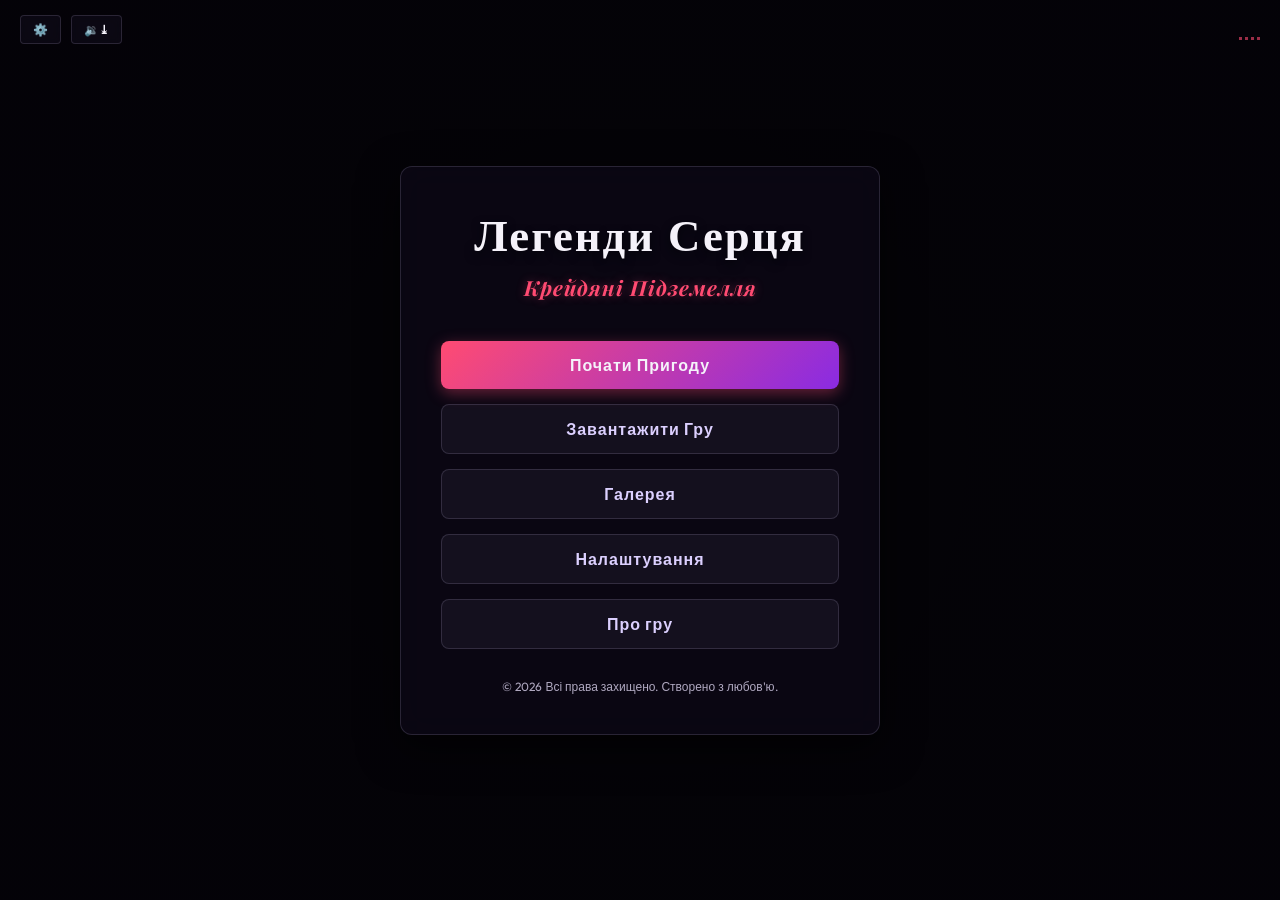
==== commit 4bc3fadd: "Add files via upload" ====
--- a/index.html
+++ b/index.html
@@ -1,1788 +1,280 @@
 <!DOCTYPE html>
-<!-- saved from url=(0067)https://avada-media.ua/ua/services/razrabotka-mobilnyh-prilozhenij/ -->
-<html lang="uk" prefix="og: https://ogp.me/ns#" class="windows desktop portrait"><head><meta http-equiv="Content-Type" content="text/html; charset=UTF-8">
-	<!-- Global site tag (gtag.js) - Google Analytics -->
-<script async="" src="./index_files/fbevents.js.Без названия"></script><script async="" src="./index_files/gtm.js.Без названия"></script><script type="text/javascript" async="" src="./index_files/analytics.js.Без названия"></script><script type="text/javascript" async="" src="./index_files/js"></script><script async="" src="./index_files/js(1)"></script>
-<script>window.dataLayer=window.dataLayer||[];function gtag(){dataLayer.push(arguments);}gtag('js',new Date());gtag('config','UA-64276279-1');</script>
-
-<!-- Google tag (gtag.js) -->
-<script async="" src="./index_files/js(2)"></script>
-<script>window.dataLayer=window.dataLayer||[];function gtag(){dataLayer.push(arguments);}gtag('js',new Date());gtag('config','G-03MG2EHT8V');</script>
-
-	    
-    <meta name="viewport" content="width=device-width, user-scalable=no, initial-scale=1.0, maximum-scale=1.0, minimum-scale=1.0">
-    <meta http-equiv="X-UA-Compatible" content="ie=edge">
-    <link rel="profile" href="https://gmpg.org/xfn/11">
-    <link rel="apple-touch-icon" sizes="180x180" href="https://avada-media.ua/wp-content/themes/files/assets/img/favicon/xapple-touch-icon.png.pagespeed.ic.QPE-wT5S0V.webp">
-    <link rel="icon" type="image/png" sizes="32x32" href="https://avada-media.ua/wp-content/themes/files/assets/img/favicon/favicon-32x32.png">
-    <link rel="icon" type="image/png" sizes="16x16" href="https://avada-media.ua/wp-content/themes/files/assets/img/favicon/xfavicon-16x16.png.pagespeed.ic.Atz5Q8ShBY.png">
-    <link rel="manifest" href="https://avada-media.ua/wp-content/themes/files/assets/img/favicon/site.webmanifest">
-    <link rel="mask-icon" href="https://avada-media.ua/wp-content/themes/files/assets/img/favicon/safari-pinned-tab.svg" color="#555555">
-    <link rel="shortcut icon" href="https://avada-media.ua/wp-content/themes/files/assets/img/favicon/favicon.ico">
-    <meta name="apple-mobile-web-app-title" content="APP-APP">
-    <meta name="application-name" content="APP-APP">
-    <meta name="msapplication-TileColor" content="#ffffff">
-    <meta name="msapplication-TileImage" content="https://avada-media.ua/wp-content/themes/files/assets/img/favicon/mstile-144x144.png">
-    <meta name="msapplication-config" content="https://avada-media.ua/wp-content/themes/files/assets/img/favicon/browserconfig.xml">
-    <meta name="theme-color" content="#ffffff">
-    <!-- Opengraph -->
-    <!-- <meta property="og:type" content="article" />
-    <meta property="og:image" content="https://avada-media.ua/wp-content/uploads/2021/06/для-мобильной-версии48.png" />
-    <meta property="og:url" content="https://avada-media.ua/ua/services/razrabotka-mobilnyh-prilozhenij/" />
-    <meta property="og:title" content="Mobile Apps" />
-    <meta property="og:description" content="" /> -->
-    <!-- END Opengraph -->
-        <title>Разработка мобильных приложений на заказ — Создание мобильного приложения в Одессе IOS, Android</title>
-
-		<!-- All in One SEO Pro 4.1.0.2 -->
-		<meta name="description" content="Качественная разработка мобильных приложений на заказ любой сложности для Вашего бизнеса. Заказать создание мобильного приложения для Android, IOS - APP-APP, Одесса, Киев, Украина">
-		<meta name="robots" content="max-snippet:-1, max-image-preview:large, max-video-preview:-1">
-		<link rel="canonical" href="https://avada-media.ua/ua/services/razrabotka-mobilnyh-prilozhenij/">
-		<meta property="og:site_name" content="APP-APP">
-		<meta property="og:type" content="article">
-		<meta property="og:title" content="Разработка мобильных приложений на заказ — Создание мобильного приложения в Одессе IOS, Android">
-		<meta property="og:description" content="Качественная разработка мобильных приложений на заказ любой сложности для Вашего бизнеса. Заказать создание мобильного приложения для Android, IOS - APP-APP, Одесса, Киев, Украина">
-		<meta property="og:url" content="https://avada-media.ua/ua/services/razrabotka-mobilnyh-prilozhenij/">
-		<meta property="fb:admins" content="368553763247610">
-		<meta property="article:published_time" content="2019-12-21T07:33:40Z">
-		<meta property="article:modified_time" content="2022-12-07T13:02:48Z">
-		<meta property="article:publisher" content="https://www.facebook.com/olesiking/">
-		<meta name="twitter:card" content="summary">
-		<meta name="twitter:domain" content="avada-media.ua">
-		<meta name="twitter:title" content="Разработка мобильных приложений на заказ — Создание мобильного приложения в Одессе IOS, Android">
-		<meta name="twitter:description" content="Качественная разработка мобильных приложений на заказ любой сложности для Вашего бизнеса. Заказать создание мобильного приложения для Android, IOS - APP-APP, Одесса, Киев, Украина">
-		<script type="application/ld+json" class="aioseo-schema">
-			{"@context":"https:\/\/schema.org","@graph":[{"@type":"WebSite","@id":"https:\/\/avada-media.ua\/ua\/#website","url":"https:\/\/avada-media.ua\/ua\/","name":"Avada Media","description":"\u0421\u043b\u043e\u0433\u0430\u043d \u043a\u043e\u043c\u043f\u0430\u043d\u0438\u0438","publisher":{"@id":"https:\/\/avada-media.ua\/ua\/#organization"}},{"@type":"Organization","@id":"https:\/\/avada-media.ua\/ua\/#organization","name":"AVADA-MEDIA","url":"https:\/\/avada-media.ua\/ua\/","logo":{"@type":"ImageObject","@id":"https:\/\/avada-media.ua\/ua\/#organizationLogo","url":"https:\/\/dev.avada-media.ua\/wp-content\/uploads\/2019\/12\/logo-Avada-black.png"},"image":{"@id":"https:\/\/avada-media.ua\/ua\/#organizationLogo"},"sameAs":["https:\/\/www.facebook.com\/avada.media\/","https:\/\/www.instagram.com\/avada_media\/","https:\/\/www.youtube.com\/channel\/UCFJSh3ZYhYgSvK9kSVIhV7g","https:\/\/www.linkedin.com\/company\/avadamedia\/"],"contactPoint":{"@type":"ContactPoint","telephone":"+38 (097) 179 96 63","contactType":"tech support"}},{"@type":"BreadcrumbList","@id":"https:\/\/avada-media.ua\/ua\/services\/razrabotka-mobilnyh-prilozhenij\/#breadcrumblist","itemListElement":[{"@type":"ListItem","@id":"https:\/\/avada-media.ua\/ua\/#listItem","position":"1","item":{"@id":"https:\/\/avada-media.ua\/ua\/#item","name":"Home","description":"\u0420\u043e\u0437\u0440\u043e\u0431\u043a\u0430 \u043f\u0440\u043e\u0433\u0440\u0430\u043c\u043d\u043e\u0433\u043e \u0437\u0430\u0431\u0435\u0437\u043f\u0435\u0447\u0435\u043d\u043d\u044f \u043d\u0430 \u0437\u0430\u043c\u043e\u0432\u043b\u0435\u043d\u043d\u044f: \u0432\u0435\u0431-\u0441\u0438\u0441\u0442\u0435\u043c\u0438, \u043c\u043e\u0431\u0456\u043b\u044c\u043d\u0456 \u0434\u043e\u0434\u0430\u0442\u043a\u0438, \u0441\u0430\u0439\u0442\u0438, \u0430\u0443\u0442\u0441\u043e\u0440\u0441\u0438\u043d\u0433 \u0442\u0430 \u0430\u0443\u0434\u0441\u0442\u0430\u0444\u0456\u043d\u0433. \u0425\u043c\u0430\u0440\u043d\u0456 \u043e\u0431\u0447\u0438\u0441\u043b\u0435\u043d\u043d\u044f, \u043c\u0430\u0448\u0438\u043d\u043d\u0435 \u043d\u0430\u0432\u0447\u0430\u043d\u043d\u044f, \u0448\u0442\u0443\u0447\u043d\u0438\u0439 \u0456\u043d\u0442\u0435\u043b\u0435\u043a\u0442. AVADA-MEDIA IT-\u043a\u043e\u043c\u043f\u0430\u043d\u0456\u044f \u0437 \u0423\u043a\u0440\u0430\u0457\u043d\u0438","url":"https:\/\/avada-media.ua\/ua\/"},"nextItem":"https:\/\/avada-media.ua\/ua\/services\/razrabotka-mobilnyh-prilozhenij\/#listItem"},{"@type":"ListItem","@id":"https:\/\/avada-media.ua\/ua\/services\/razrabotka-mobilnyh-prilozhenij\/#listItem","position":"2","item":{"@id":"https:\/\/avada-media.ua\/ua\/services\/razrabotka-mobilnyh-prilozhenij\/#item","name":"Mobile Apps","description":"\u041a\u0430\u0447\u0435\u0441\u0442\u0432\u0435\u043d\u043d\u0430\u044f \u0440\u0430\u0437\u0440\u0430\u0431\u043e\u0442\u043a\u0430 \u043c\u043e\u0431\u0438\u043b\u044c\u043d\u044b\u0445 \u043f\u0440\u0438\u043b\u043e\u0436\u0435\u043d\u0438\u0439 \u043d\u0430 \u0437\u0430\u043a\u0430\u0437 \u043b\u044e\u0431\u043e\u0439 \u0441\u043b\u043e\u0436\u043d\u043e\u0441\u0442\u0438 \u0434\u043b\u044f \u0412\u0430\u0448\u0435\u0433\u043e \u0431\u0438\u0437\u043d\u0435\u0441\u0430. \u0417\u0430\u043a\u0430\u0437\u0430\u0442\u044c \u0441\u043e\u0437\u0434\u0430\u043d\u0438\u0435 \u043c\u043e\u0431\u0438\u043b\u044c\u043d\u043e\u0433\u043e \u043f\u0440\u0438\u043b\u043e\u0436\u0435\u043d\u0438\u044f \u0434\u043b\u044f Android, IOS - AVADA-MEDIA, \u041e\u0434\u0435\u0441\u0441\u0430, \u041a\u0438\u0435\u0432, \u0423\u043a\u0440\u0430\u0438\u043d\u0430","url":"https:\/\/avada-media.ua\/ua\/services\/razrabotka-mobilnyh-prilozhenij\/"},"previousItem":"https:\/\/avada-media.ua\/ua\/#listItem"}]},{"@type":"Person","@id":"https:\/\/avada-media.ua\/ua\/author\/root\/#author","url":"https:\/\/avada-media.ua\/ua\/author\/root\/","name":"root","image":{"@type":"ImageObject","@id":"https:\/\/avada-media.ua\/ua\/services\/razrabotka-mobilnyh-prilozhenij\/#authorImage","url":"https:\/\/secure.gravatar.com\/avatar\/8c46d4e3d39073aa0fd63a2b5171f518?s=96&d=mm&r=g","width":"96","height":"96","caption":"root"},"sameAs":["https:\/\/www.instagram.com\/avada_media\/","https:\/\/www.youtube.com\/channel\/UCFJSh3ZYhYgSvK9kSVIhV7g","https:\/\/www.linkedin.com\/company\/avadamedia\/"]},{"@type":"WebPage","@id":"https:\/\/avada-media.ua\/ua\/services\/razrabotka-mobilnyh-prilozhenij\/#webpage","url":"https:\/\/avada-media.ua\/ua\/services\/razrabotka-mobilnyh-prilozhenij\/","name":"\u0420\u0430\u0437\u0440\u0430\u0431\u043e\u0442\u043a\u0430 \u043c\u043e\u0431\u0438\u043b\u044c\u043d\u044b\u0445 \u043f\u0440\u0438\u043b\u043e\u0436\u0435\u043d\u0438\u0439 \u043d\u0430 \u0437\u0430\u043a\u0430\u0437 \u2014 \u0421\u043e\u0437\u0434\u0430\u043d\u0438\u0435 \u043c\u043e\u0431\u0438\u043b\u044c\u043d\u043e\u0433\u043e \u043f\u0440\u0438\u043b\u043e\u0436\u0435\u043d\u0438\u044f \u0432 \u041e\u0434\u0435\u0441\u0441\u0435 IOS, Android","description":"\u041a\u0430\u0447\u0435\u0441\u0442\u0432\u0435\u043d\u043d\u0430\u044f \u0440\u0430\u0437\u0440\u0430\u0431\u043e\u0442\u043a\u0430 \u043c\u043e\u0431\u0438\u043b\u044c\u043d\u044b\u0445 \u043f\u0440\u0438\u043b\u043e\u0436\u0435\u043d\u0438\u0439 \u043d\u0430 \u0437\u0430\u043a\u0430\u0437 \u043b\u044e\u0431\u043e\u0439 \u0441\u043b\u043e\u0436\u043d\u043e\u0441\u0442\u0438 \u0434\u043b\u044f \u0412\u0430\u0448\u0435\u0433\u043e \u0431\u0438\u0437\u043d\u0435\u0441\u0430. \u0417\u0430\u043a\u0430\u0437\u0430\u0442\u044c \u0441\u043e\u0437\u0434\u0430\u043d\u0438\u0435 \u043c\u043e\u0431\u0438\u043b\u044c\u043d\u043e\u0433\u043e \u043f\u0440\u0438\u043b\u043e\u0436\u0435\u043d\u0438\u044f \u0434\u043b\u044f Android, IOS - AVADA-MEDIA, \u041e\u0434\u0435\u0441\u0441\u0430, \u041a\u0438\u0435\u0432, \u0423\u043a\u0440\u0430\u0438\u043d\u0430","inLanguage":"uk","isPartOf":{"@id":"https:\/\/avada-media.ua\/ua\/#website"},"breadcrumb":{"@id":"https:\/\/avada-media.ua\/ua\/services\/razrabotka-mobilnyh-prilozhenij\/#breadcrumblist"},"author":"https:\/\/avada-media.ua\/ua\/services\/razrabotka-mobilnyh-prilozhenij\/#author","creator":"https:\/\/avada-media.ua\/ua\/services\/razrabotka-mobilnyh-prilozhenij\/#author","image":{"@type":"ImageObject","@id":"https:\/\/avada-media.ua\/ua\/#mainImage","url":"https:\/\/avada-media.ua\/wp-content\/uploads\/2021\/06\/\u0434\u043b\u044f-\u043c\u043e\u0431\u0438\u043b\u044c\u043d\u043e\u0439-\u0432\u0435\u0440\u0441\u0438\u043848.png","width":"560","height":"850"},"primaryImageOfPage":{"@id":"https:\/\/avada-media.ua\/ua\/services\/razrabotka-mobilnyh-prilozhenij\/#mainImage"},"datePublished":"2019-12-21T07:33:40+00:00","dateModified":"2022-12-07T13:02:48+00:00"}]}
-		</script>
-		<!-- All in One SEO Pro -->
-
-<link rel="dns-prefetch" href="https://cdnjs.cloudflare.com/">
-<link rel="dns-prefetch" href="https://unpkg.com/">
-<link rel="dns-prefetch" href="https://cdn.jsdelivr.net/">
-<link rel="dns-prefetch" href="https://fonts.googleapis.com/">
-<link rel="dns-prefetch" href="https://s.w.org/">
-<link rel="alternate" type="application/rss+xml" title="Avada Media » стрічка" href="https://avada-media.ua/ua/feed/">
-<link rel="alternate" type="application/rss+xml" title="Avada Media » Канал коментарів" href="https://avada-media.ua/ua/comments/feed/">
-		<script type="text/javascript">window._wpemojiSettings={"baseUrl":"https:\/\/s.w.org\/images\/core\/emoji\/11\/72x72\/","ext":".png","svgUrl":"https:\/\/s.w.org\/images\/core\/emoji\/11\/svg\/","svgExt":".svg","source":{"concatemoji":"https:\/\/avada-media.ua\/wp-includes\/js\/wp-emoji-release.min.js?ver=4.9.23"}};!function(e,a,t){var n,r,o,i=a.createElement("canvas"),p=i.getContext&&i.getContext("2d");function s(e,t){var a=String.fromCharCode;p.clearRect(0,0,i.width,i.height),p.fillText(a.apply(this,e),0,0);e=i.toDataURL();return p.clearRect(0,0,i.width,i.height),p.fillText(a.apply(this,t),0,0),e===i.toDataURL()}function c(e){var t=a.createElement("script");t.src=e,t.defer=t.type="text/javascript",a.getElementsByTagName("head")[0].appendChild(t)}for(o=Array("flag","emoji"),t.supports={everything:!0,everythingExceptFlag:!0},r=0;r<o.length;r++)t.supports[o[r]]=function(e){if(!p||!p.fillText)return!1;switch(p.textBaseline="top",p.font="600 32px Arial",e){case"flag":return s([55356,56826,55356,56819],[55356,56826,8203,55356,56819])?!1:!s([55356,57332,56128,56423,56128,56418,56128,56421,56128,56430,56128,56423,56128,56447],[55356,57332,8203,56128,56423,8203,56128,56418,8203,56128,56421,8203,56128,56430,8203,56128,56423,8203,56128,56447]);case"emoji":return!s([55358,56760,9792,65039],[55358,56760,8203,9792,65039])}return!1}(o[r]),t.supports.everything=t.supports.everything&&t.supports[o[r]],"flag"!==o[r]&&(t.supports.everythingExceptFlag=t.supports.everythingExceptFlag&&t.supports[o[r]]);t.supports.everythingExceptFlag=t.supports.everythingExceptFlag&&!t.supports.flag,t.DOMReady=!1,t.readyCallback=function(){t.DOMReady=!0},t.supports.everything||(n=function(){t.readyCallback()},a.addEventListener?(a.addEventListener("DOMContentLoaded",n,!1),e.addEventListener("load",n,!1)):(e.attachEvent("onload",n),a.attachEvent("onreadystatechange",function(){"complete"===a.readyState&&t.readyCallback()})),(n=t.source||{}).concatemoji?c(n.concatemoji):n.wpemoji&&n.twemoji&&(c(n.twemoji),c(n.wpemoji)))}(window,document,window._wpemojiSettings);</script><script src="./index_files/wp-emoji-release.min.js.Без названия" type="text/javascript" defer=""></script>
-		<style type="text/css">
-img.wp-smiley,
-img.emoji {
-	display: inline !important;
-	border: none !important;
-	box-shadow: none !important;
-	height: 1em !important;
-	width: 1em !important;
-	margin: 0 .07em !important;
-	vertical-align: -0.1em !important;
-	background: none !important;
-	padding: 0 !important;
-}
-</style>
-<link rel="stylesheet" id="sb_instagram_styles-css" href="./index_files/sb-instagram.min.css" type="text/css" media="all">
-<link rel="stylesheet" id="contact-form-7-css" href="./index_files/styles.css" type="text/css" media="all">
-<link rel="stylesheet" id="simple_load_more-frontend-css" href="./index_files/frontend.css" type="text/css" media="all">
-<style id="simple_load_more-frontend-inline-css" type="text/css">
-.elm-button { background: #FFBA00; color: #FFFFFF; }
-.elm-button:hover, .elm-button:active, .elm-button:focus { background: #ffc833; }
-.elm-loading-icon { fill: #FFFFFF; stroke: #FFFFFF; }
-
-</style>
-<link rel="stylesheet" id="avada-media-fontawesome-css" href="./index_files/all.min.css" type="text/css" media="all">
-<link rel="stylesheet" id="avada-media-google-font-montserrat-roboto-syncopate-css" href="./index_files/css" type="text/css" media="all">
-<link rel="stylesheet" id="avada-media-slick-css" href="./index_files/slick.min.css" type="text/css" media="all">
-<link rel="stylesheet" id="avada-media-scrollbars-css" href="./index_files/OverlayScrollbars.min.css" type="text/css" media="all">
-<link rel="stylesheet" id="avada-media-aos-css" href="./index_files/aos.css" type="text/css" media="all">
-<link rel="stylesheet" id="avada-media-fancybox-css" href="./index_files/jquery.fancybox.min.css" type="text/css" media="all">
-<link rel="stylesheet" id="avada-media-bootstrap-css" href="./index_files/bootstrap-grid.css" type="text/css" media="all">
-<link rel="stylesheet" id="avada-media-main-css" href="./index_files/main.min.css" type="text/css" media="all">
-<link rel="stylesheet" id="avada-media-style-css" href="./index_files/style.css" type="text/css" media="all">
-<link rel="stylesheet" id="wp-my-instagram-css" href="./index_files/style(1).css" type="text/css" media="all">
-<script type="text/javascript">var elm_button_vars={"wrapper":". targetFilterBlog"};</script>
-<script type="text/javascript" src="./index_files/jquery.js,qver=1.12.4.pagespeed.jm.gp20iU5FlU.js.Без названия"></script>
-<script type="text/javascript" src="./index_files/jquery-migrate.min.js,qver=1.4.1.pagespeed.jm.C2obERNcWh.js.Без названия"></script>
-<script type="text/javascript" src="./index_files/frontend.js,qver=1.0.0.pagespeed.jm.7w-ZS8jCTF.js.Без названия"></script>
-<link rel="EditURI" type="application/rsd+xml" title="RSD" href="https://avada-media.ua/xmlrpc.php?rsd">
-<link rel="wlwmanifest" type="application/wlwmanifest+xml" href="https://avada-media.ua/wp-includes/wlwmanifest.xml"> 
-<link rel="prev" title="CRM-системи" href="https://avada-media.ua/ua/services/crm-system/">
-<link rel="next" title="Іміджевий сайт" href="https://avada-media.ua/ua/services/imidzhevyj-sajt/">
-<meta name="generator" content="WordPress 4.9.23">
-<link rel="shortlink" href="https://avada-media.ua/ua/?p=28">
-<link rel="alternate" type="application/json+oembed" href="https://avada-media.ua/ua/wp-json/oembed/1.0/embed?url=https%3A%2F%2Favada-media.ua%2Fua%2Fservices%2Frazrabotka-mobilnyh-prilozhenij%2F">
-<link rel="alternate" type="text/xml+oembed" href="https://avada-media.ua/ua/wp-json/oembed/1.0/embed?url=https%3A%2F%2Favada-media.ua%2Fua%2Fservices%2Frazrabotka-mobilnyh-prilozhenij%2F&amp;format=xml">
-<style type="text/css">
-.qtranxs_flag_ua {background-image: url(https://avada-media.ua/wp-content/plugins/qtranslate-x/flags/ua.png); background-repeat: no-repeat;}
-.qtranxs_flag_en {background-image: url(https://avada-media.ua/wp-content/plugins/qtranslate-x/flags/gb.png); background-repeat: no-repeat;}
-.qtranxs_flag_ru {background-image: url(https://avada-media.ua/wp-content/plugins/qtranslate-x/flags/ru.png); background-repeat: no-repeat;}
-</style>
-<link hreflang="ua" href="https://avada-media.ua/ua/services/razrabotka-mobilnyh-prilozhenij/" rel="alternate">
-<link hreflang="en" href="https://avada-media.ua/en/services/razrabotka-mobilnyh-prilozhenij/" rel="alternate">
-<link hreflang="ru" href="https://avada-media.ua/ru/services/razrabotka-mobilnyh-prilozhenij/" rel="alternate">
-<link hreflang="x-default" href="https://avada-media.ua/services/razrabotka-mobilnyh-prilozhenij/" rel="alternate">
-<meta name="generator" content="qTranslate-X 3.4.6.8">
-		<script>document.documentElement.className=document.documentElement.className.replace('no-js','js');</script>
-				<style>
-			.no-js img.lazyload { display: none; }
-			figure.wp-block-image img.lazyloading { min-width: 150px; }
-							.lazyload, .lazyloading { opacity: 0; }
-				.lazyloaded {
-					opacity: 1;
-					transition: opacity 400ms;
-					transition-delay: 0ms;
-				}
-					</style>
-		
-
-    <!-- Google Tag Manager -->
-    <script>(function(w,d,s,l,i){w[l]=w[l]||[];w[l].push({'gtm.start':new Date().getTime(),event:'gtm.js'});var f=d.getElementsByTagName(s)[0],j=d.createElement(s),dl=l!='dataLayer'?'&l='+l:'';j.async=true;j.src='https://www.googletagmanager.com/gtm.js?id='+i+dl;f.parentNode.insertBefore(j,f);})(window,document,'script','dataLayer','GTM-WFDMZR6');</script>
-    <!-- End Google Tag Manager -->
-	<!-- Facebook Pixel Code -->
-<script>!function(f,b,e,v,n,t,s){if(f.fbq)return;n=f.fbq=function(){n.callMethod?n.callMethod.apply(n,arguments):n.queue.push(arguments)};if(!f._fbq)f._fbq=n;n.push=n;n.loaded=!0;n.version='2.0';n.queue=[];t=b.createElement(e);t.async=!0;t.src=v;s=b.getElementsByTagName(e)[0];s.parentNode.insertBefore(t,s)}(window,document,'script','https://connect.facebook.net/en_US/fbevents.js');fbq('init','1219035201624365');fbq('track','PageView');</script>
-<noscript><img height="1" width="1" style="display:none" src="https://www.facebook.com/tr?id=1219035201624365&ev=PageView&noscript=1" data-pagespeed-url-hash="728885667"/></noscript>
-<!-- End Facebook Pixel Code -->
-
-	</head>
-<body class="services-template-default single single-services postid-28" data-aos-easing="ease" data-aos-duration="400" data-aos-delay="0">
-<!-- Google Tag Manager (noscript) -->
-<noscript><iframe height="0" width="0" style="display:none;visibility:hidden" data-src="https://www.googletagmanager.com/ns.html?id=GTM-WFDMZR6" class="lazyload" src="[data-uri]"></iframe></noscript>
-<!-- End Google Tag Manager (noscript) -->
-
-<!-- Preloader -->
-<!-- <div id="preloader">
-    <div class="wrap">
-        <div class="preloaderImg">
-            <img  alt="Preloader" data-src="https://avada-media.ua/wp-content/themes/files/assets/img/rocket.svg" class="lazyload" src="[data-uri]"><noscript><img src="https://avada-media.ua/wp-content/themes/files/assets/img/rocket.svg" alt="Preloader"></noscript>
-        </div>
-        <p class="preloaderText">Готовы к старту ?..</p>
-    </div>
-</div> -->
-<!-- END Preloader -->
-
-<header class="mainHeader bgDarkTrue">
-    
-    <div class="socials" style="filter: invert(0);">
-    <ul>
-                   
-                            <li>
-                <a href="https://www.facebook.com/olesiking/" target="_blank" rel="nofollow">
-                    <svg class="svgIcon iconFacebook">
-                        <use xlink:href="#iconFacebook"></use>
-                    </svg>
-                </a>
-                <span>Facebook</span>
-            </li>
-                            <li>
-                <a href="https://www.instagram.com/olesasocil/" target="_blank" rel="nofollow">
-                    <svg class="svgIcon iconInstagram">
-                        <use xlink:href="#iconInstagram"></use>
-                    </svg>
-                </a>
-                <span>Instagram</span>
-            </li>
-            
-        
-    </ul>
-</div>
-    <!-- <div class="mainMenu" style="background: url('https://avada-media.ua/wp-content/themes/files/assets/img/bgMainMenu.png') no-repeat left center/cover;"> -->
-    <div class="mainMenu">
-        <div class="container">
-            <div class="row d-none d-xl-block">
-                <div class="col-md-8 offset-md-3">
-                    <form role="search" method="get" id="searchform" class="search" action="https://avada-media.ua/ua/">
-	<input type="text" value="" name="s" placeholder="">
-    <button type="submit">
-        <svg class="svgIcon iconSearch">
-            <use xlink:href="#iconSearch"></use>
-        </svg>
-    </button>
-</form>
-                </div>
-            </div>
-            <div class="row">
-                <div class="col-xl-3">
-                    <div class="headerMenuLangSwitcher">
-                        <ul class="lang-switcher-inline"><li class="lang-switcher_item current-lang">
-                            <a href="javascript:void(0);" class="lang-switcher_link">ua</a>
-                        </li><li class="lang-switcher_item">
-                            <a href="https://avada-media.ua/en/services/razrabotka-mobilnyh-prilozhenij/" class="lang-switcher_link">en</a>
-                        </li><li class="lang-switcher_item">
-                            <a href="https://avada-media.ua/ru/services/razrabotka-mobilnyh-prilozhenij/" class="lang-switcher_link">ru</a>
-                        </li></ul>                    </div>
-
-                    <div class="logo">
-                        <a href="https://avada-media.ua/ua"><span>Avada</span> Media<i>™</i></a>
-						<a rel="noopener" target="_blank" href="https://bank.gov.ua/en/news/all/natsionalniy-bank-vidkriv-spetsrahunok-dlya-zboru-koshtiv-na-potrebi-armiyi" class="stop-war logo js-tooltip"></a>
-                    </div>
-                    <a href="tel:+380" class="phoneMenu">
-                        + 38 (068) 324 18 94                    </a>
-                    <!-- <div>
-                        <a href="https://avada-media.ua/ua/price/" class="mainBtn calculateBtn">
-                            Розрахувати вартість<span class="decorUnderline"></span>
-                        </a>
-                    </div> -->
-                    <style>
-                                                span.counter span.count::after{
-                            content: '85' !important;
-                        }
-                    </style>
-                    <div class="menu-%d0%b3%d0%bb%d0%b0%d0%b2%d0%bd%d0%be%d0%b5-%d0%bc%d0%b5%d0%bd%d1%8e-container"><ul id="menu-%d0%b3%d0%bb%d0%b0%d0%b2%d0%bd%d0%be%d0%b5-%d0%bc%d0%b5%d0%bd%d1%8e" class="listMenu"><li id="menu-item-126" class="menu-item menu-item-type-post_type_archive menu-item-object-portfolio menu-item-126"><a href="https://avada-media.ua/ua/portfolio/">Портфоліо <span class="counter"><span class="count"></span></span></a></li>
-<li id="menu-item-137" class="menu-item menu-item-type-post_type menu-item-object-page menu-item-137"><a href="https://avada-media.ua/ua/about/">Про компанію</a></li>
-<li id="menu-item-3445" class="menu-item menu-item-type-post_type menu-item-object-page menu-item-3445"><a href="https://avada-media.ua/ua/spaceteam/">Аутстафінг</a></li>
-<li id="menu-item-1336" class="menu-item menu-item-type-custom menu-item-object-custom menu-item-1336"><a href="https://avada-media.ua/ua/price/">Розрахунок вартості</a></li>
-<li id="menu-item-2262" class="menu-item menu-item-type-post_type menu-item-object-page menu-item-2262"><a href="https://avada-media.ua/ua/blog/">Новини</a></li>
-<li id="menu-item-2009" class="menu-item menu-item-type-post_type menu-item-object-page menu-item-2009"><a href="https://avada-media.ua/ua/lenta/">Стрічка</a></li>
-<li id="menu-item-135" class="menu-item menu-item-type-post_type menu-item-object-page menu-item-135"><a href="https://avada-media.ua/ua/career/">Вакансії</a></li>
-<li id="menu-item-3017" class="menu-item menu-item-type-post_type menu-item-object-page menu-item-3017"><a href="https://avada-media.ua/ua/spacelab/">Курси</a></li>
-<li id="menu-item-3773" class="menu-item menu-item-type-post_type menu-item-object-services menu-item-3773"><a href="https://avada-media.ua/ua/services/glossary/">F.A.Q.</a></li>
-<li id="menu-item-134" class="menu-item menu-item-type-post_type menu-item-object-page menu-item-134"><a href="https://avada-media.ua/ua/contacts/">Контакти</a></li>
-</ul></div>                </div>
-                                                                                        <div class="col-sm-6 col-lg-3 col-xl-2">
-                                <ul class="listMenu dropDown">
-                                    <li><span class="toggle">Послуги</span>
-                                        <ul id="menu-%d0%bc%d0%b5%d0%bd%d1%8e-%d1%81%d0%b5%d1%80%d0%b2%d0%b8%d1%81%d0%be%d0%b2" class="toggleMenu"><li id="menu-item-417" class="menu-item menu-item-type-post_type menu-item-object-services current-menu-item menu-item-417"><a href="https://avada-media.ua/ua/services/razrabotka-mobilnyh-prilozhenij/">Мобільні додатки<span></span></a></li>
-<li id="menu-item-905" class="menu-item menu-item-type-post_type menu-item-object-services menu-item-905"><a href="https://avada-media.ua/ua/services/web-systems/">Web-додатки<span></span></a></li>
-<li id="menu-item-574" class="menu-item menu-item-type-post_type menu-item-object-services menu-item-574"><a href="https://avada-media.ua/ua/services/crm-system/">Розробка CRM<span></span></a></li>
-<li id="menu-item-1090" class="menu-item menu-item-type-post_type menu-item-object-services menu-item-1090"><a href="https://avada-media.ua/ua/services/erp-system/">Розробка ERP<span></span></a></li>
-<li id="menu-item-538" class="menu-item menu-item-type-post_type menu-item-object-services menu-item-538"><a href="https://avada-media.ua/ua/services/razrabotka-sajtov/">Розробка сайтів<span></span></a></li>
-<li id="menu-item-567" class="menu-item menu-item-type-post_type menu-item-object-services menu-item-567"><a href="https://avada-media.ua/ua/services/razrabotka-internet-magazina/">Інтернет-магазини<span></span></a></li>
-<li id="menu-item-595" class="menu-item menu-item-type-post_type menu-item-object-services menu-item-595"><a href="https://avada-media.ua/ua/services/software-development/">Розробка  ПЗ<span></span></a></li>
-<li id="menu-item-569" class="menu-item menu-item-type-post_type menu-item-object-services menu-item-569"><a href="https://avada-media.ua/ua/services/internet-marketing/">Інтернет-маркетинг<span></span></a></li>
-<li id="menu-item-572" class="menu-item menu-item-type-post_type menu-item-object-services menu-item-572"><a href="https://avada-media.ua/ua/services/it-outsourcing/">IT аутсорсинг<span></span></a></li>
-<li id="menu-item-975" class="menu-item menu-item-type-post_type menu-item-object-services menu-item-975"><a href="https://avada-media.ua/ua/services/outstaffing/">Аутстафінг<span></span></a></li>
-<li id="menu-item-610" class="menu-item menu-item-type-post_type menu-item-object-services menu-item-610"><a href="https://avada-media.ua/ua/services/dedicated-team/">Виділена команда<span></span></a></li>
-<li id="menu-item-1908" class="menu-item menu-item-type-post_type menu-item-object-services menu-item-1908"><a href="https://avada-media.ua/ua/services/business-analytics/">Бізнес-аналітика<span></span></a></li>
-<li id="menu-item-600" class="menu-item menu-item-type-post_type menu-item-object-services menu-item-600"><a href="https://avada-media.ua/ua/services/testirovanie-po/">Тестування ПЗ<span></span></a></li>
-<li id="menu-item-1144" class="menu-item menu-item-type-post_type menu-item-object-services menu-item-1144"><a href="https://avada-media.ua/ua/services/site-support-and-complex-service/">Техпідтримка<span></span></a></li>
-</ul>                                    </li>
-                                </ul>
-                            </div>
-                                                                                                <div class="col-sm-6 col-lg-3 col-xl-2">
-                                <ul class="listMenu dropDown">
-                                    <li><span class="toggle">Іновації</span>
-                                        <ul id="menu-%d0%bc%d0%b5%d0%bd%d1%8e-%d1%80%d0%b5%d1%88%d0%b5%d0%bd%d0%b8%d1%8f" class="toggleMenu"><li id="menu-item-3526" class="menu-item menu-item-type-post_type menu-item-object-services menu-item-3526"><a href="https://avada-media.ua/ua/services/blockchain/">Blockchain Apps<span></span></a></li>
-<li id="menu-item-3525" class="menu-item menu-item-type-post_type menu-item-object-services menu-item-3525"><a href="https://avada-media.ua/ua/services/gameapps/">GameDev<span></span></a></li>
-<li id="menu-item-10141" class="menu-item menu-item-type-post_type menu-item-object-services menu-item-10141"><a href="https://avada-media.ua/ua/services/chat-bot/">Чат-боти<span></span></a></li>
-<li id="menu-item-4864" class="menu-item menu-item-type-post_type menu-item-object-services menu-item-4864"><a href="https://avada-media.ua/ua/services/neyronnyye-seti/">Нейромережі, ШІ<span></span></a></li>
-<li id="menu-item-2688" class="menu-item menu-item-type-post_type menu-item-object-services menu-item-2688"><a href="https://avada-media.ua/ua/services/webdesign-site-apps/">Web-дизайн<span></span></a></li>
-<li id="menu-item-2689" class="menu-item menu-item-type-post_type menu-item-object-services menu-item-2689"><a href="https://avada-media.ua/ua/services/ux-ui-design/">UX/UI дизайн<span></span></a></li>
-<li id="menu-item-2690" class="menu-item menu-item-type-post_type menu-item-object-services menu-item-2690"><a href="https://avada-media.ua/ua/services/design-mobile-apps/">Дизайн мобільных додатків<span></span></a></li>
-<li id="menu-item-4968" class="menu-item menu-item-type-post_type menu-item-object-services menu-item-4968"><a href="https://avada-media.ua/ua/services/rozrabotka-visokonagryjennih-sistem/">Highload-системи <span></span></a></li>
-<li id="menu-item-2974" class="menu-item menu-item-type-post_type menu-item-object-services menu-item-2974"><a href="https://avada-media.ua/ua/services/3d-configurators/">3D-конфігуратори<span></span></a></li>
-<li id="menu-item-11684" class="menu-item menu-item-type-post_type menu-item-object-services menu-item-11684"><a href="https://avada-media.ua/ua/services/shag-za-shagom-kak-sozdat-2d-konfigurator-dlya-svoyego-biznesa/">2D-конфігуратори<span></span></a></li>
-<li id="menu-item-11710" class="menu-item menu-item-type-post_type menu-item-object-services menu-item-11710"><a href="https://avada-media.ua/ua/services/razrabotka-kalkulyatorov-dlya-sayta/">Калькулятори<span></span></a></li>
-<li id="menu-item-3654" class="menu-item menu-item-type-post_type menu-item-object-services menu-item-3654"><a href="https://avada-media.ua/ua/services/vr-ar/">VR / AR технології<span></span></a></li>
-</ul>                                    </li>
-                                </ul>
-                            </div>
-                                                                                                <div class="col-sm-6 col-lg-3 col-xl-2">
-                                <ul class="listMenu dropDown">
-                                    <li><span class="toggle">Рішення</span>
-                                        <ul id="menu-%d0%bc%d0%b5%d0%bd%d1%8e-%d0%be%d1%82%d1%80%d0%b0%d1%81%d0%bb%d0%b8" class="toggleMenu"><li id="menu-item-10069" class="menu-item menu-item-type-post_type menu-item-object-services menu-item-10069"><a href="https://avada-media.ua/ua/services/virtual-cart/">Електронні картки Apple і Google</a></li>
-<li id="menu-item-2846" class="menu-item menu-item-type-post_type menu-item-object-services menu-item-2846"><a href="https://avada-media.ua/ua/services/prototypes-specifications/">Проектування UX<span></span></a></li>
-<li id="menu-item-4201" class="menu-item menu-item-type-post_type menu-item-object-services menu-item-4201"><a href="https://avada-media.ua/ua/services/razrabotka-tehnicheskogo-zadaniya/">Технічні завдання<span></span></a></li>
-<li id="menu-item-3648" class="menu-item menu-item-type-post_type menu-item-object-services menu-item-3648"><a href="https://avada-media.ua/ua/services/webinterface/">WEB-інтерфейси <span></span></a></li>
-<li id="menu-item-3649" class="menu-item menu-item-type-post_type menu-item-object-services menu-item-3649"><a href="https://avada-media.ua/ua/services/admin-panels/">Адмін-панелі<span></span></a></li>
-<li id="menu-item-3650" class="menu-item menu-item-type-post_type menu-item-object-services menu-item-3650"><a href="https://avada-media.ua/ua/services/pwa/">PWA-apps <span></span></a></li>
-<li id="menu-item-3651" class="menu-item menu-item-type-post_type menu-item-object-services menu-item-3651"><a href="https://avada-media.ua/ua/services/single-page-application-development/">SPA-apps <span></span></a></li>
-<li id="menu-item-3652" class="menu-item menu-item-type-post_type menu-item-object-services menu-item-3652"><a href="https://avada-media.ua/ua/services/lms/">LMS-системи <span></span></a></li>
-<li id="menu-item-8140" class="menu-item menu-item-type-post_type menu-item-object-services menu-item-8140"><a href="https://avada-media.ua/ua/services/uchetnaya-programma-dlya-biznesa/">Облікові програми <span></span></a></li>
-<li id="menu-item-3647" class="menu-item menu-item-type-post_type menu-item-object-services menu-item-3647"><a href="https://avada-media.ua/ua/services/parser/">Парсери <span></span></a></li>
-<li id="menu-item-10068" class="menu-item menu-item-type-post_type menu-item-object-services menu-item-10068"><a href="https://avada-media.ua/ua/services/embedded-devices/">Embedded<span></span></a></li>
-<li id="menu-item-10264" class="menu-item menu-item-type-post_type menu-item-object-services menu-item-10264"><a href="https://avada-media.ua/ua/services/programmnyye-resheniya-dlya-sfery-transporta-i-logistiki/">Логістика та транспорт<span></span></a></li>
-<li id="menu-item-11717" class="menu-item menu-item-type-post_type menu-item-object-services menu-item-11717"><a href="https://avada-media.ua/ua/services/elektronnoe-menu/">Електронне меню<span></span></a></li>
-</ul>                                    </li>
-                                </ul>
-                            </div>
-                                                                                                <div class="col-sm-6 col-lg-3 col-xl-2">
-                                <ul class="listMenu dropDown">
-                                    <li><span class="toggle">Технології</span>
-                                        <ul id="menu-%d0%bc%d0%b5%d0%bd%d1%8e-%d1%82%d0%b5%d1%85%d0%bd%d0%be%d0%bb%d0%be%d0%b3%d0%b8%d0%b8" class="toggleMenu"><li id="menu-item-1716" class="menu-item menu-item-type-post_type menu-item-object-services menu-item-1716"><a href="https://avada-media.ua/ua/services/php-development/">PHP (Yii2, Laravel, Symfony)<span></span></a></li>
-<li id="menu-item-1970" class="menu-item menu-item-type-post_type menu-item-object-services menu-item-1970"><a href="https://avada-media.ua/ua/services/python-django-flask/">Python (Django, Flask, FastApi)<span></span></a></li>
-<li id="menu-item-1834" class="menu-item menu-item-type-post_type menu-item-object-services menu-item-1834"><a href="https://avada-media.ua/ua/services/java-and-spring-framework/">Java (Spring)<span></span></a></li>
-<li id="menu-item-1906" class="menu-item menu-item-type-post_type menu-item-object-services menu-item-1906"><a href="https://avada-media.ua/ua/services/vue-js/">Vue.js (Nuxt.js, Vuex)<span></span></a></li>
-<li id="menu-item-2038" class="menu-item menu-item-type-post_type menu-item-object-services menu-item-2038"><a href="https://avada-media.ua/ua/services/kross-apps/">Flutter (IOS, Android)<span></span></a></li>
-<li id="menu-item-1936" class="menu-item menu-item-type-post_type menu-item-object-services menu-item-1936"><a href="https://avada-media.ua/ua/services/swift/">IOS (Swift, Objective-C)<span></span></a></li>
-<li id="menu-item-1977" class="menu-item menu-item-type-post_type menu-item-object-services menu-item-1977"><a href="https://avada-media.ua/ua/services/kotlin-android/">Android (Kotlin, Java)<span></span></a></li>
-<li id="menu-item-1907" class="menu-item menu-item-type-post_type menu-item-object-services menu-item-1907"><a href="https://avada-media.ua/ua/services/react-js/">React.js (GraphQL, Next.js)<span></span></a></li>
-<li id="menu-item-1920" class="menu-item menu-item-type-post_type menu-item-object-services menu-item-1920"><a href="https://avada-media.ua/ua/services/javascript/">JavaScript (Node, Express)<span></span></a></li>
-<li id="menu-item-7788" class="menu-item menu-item-type-post_type menu-item-object-services menu-item-7788"><a href="https://avada-media.ua/ua/services/razrabotka-igr-na-unity/">Unity<span></span></a></li>
-<li id="menu-item-1982" class="menu-item menu-item-type-post_type menu-item-object-services menu-item-1982"><a href="https://avada-media.ua/ua/services/c-net/">С#/ASP.NET Core<span></span></a></li>
-<li id="menu-item-2110" class="menu-item menu-item-type-post_type menu-item-object-services menu-item-2110"><a href="https://avada-media.ua/ua/services/c-c/">C / С++<span></span></a></li>
-<li id="menu-item-2230" class="menu-item menu-item-type-post_type menu-item-object-services menu-item-2230"><a href="https://avada-media.ua/ua/services/firebase/">Firebase<span></span></a></li>
-</ul>                                    </li>
-                                </ul>
-                            </div>
-                                                                        </div>
-            <div class="row">
-                <div class="col-12 insertSocial"></div>
-            </div>
+<html lang="uk">
+<head>
+    <meta charset="UTF-8">
+    <meta name="viewport" content="width=device-width, initial-scale=1.0">
+    <title>Легенди Серця: Крейдяні Підземелля</title>
+    <meta name="description" content="Неймовірна інтерактивна новела про кохання та таємниці крейдяних тунелів міста Хелм. Зустріньте привида Білуха та перевірте свої почуття.">
+    <link rel="stylesheet" href="style.css">
+    <!-- Google Fonts for premium typography -->
+    <link rel="preconnect" href="https://fonts.googleapis.com">
+    <link rel="preconnect" href="https://fonts.gstatic.com" crossorigin>
+    <link href="https://fonts.googleapis.com/css2?family=Cinzel+Decorative:wght@700&family=Outfit:wght@300;400;600&family=Playfair+Display:ital,wght@0,500;0,700;1,400&display=swap" rel="stylesheet">
+</head>
+<body>
+    <!-- Game Preloader -->
+    <div id="preloader" class="preloader">
+        <div class="preloader-content">
+            <h1 class="gothic-title pulse">Легенди Серця</h1>
+            <div class="spinner"></div>
+            <p class="preloader-text">Завантаження таємниць підземелля...</p>
         </div>
     </div>
-    <!-- <div class="socials">
-    <ul>
-                
-                            <li>
-                <a href="https://www.facebook.com/olesiking/" target="_blank" rel="nofollow">
-                    <svg class="svgIcon iconFacebook">
-                        <use xlink:href="#iconFacebook"></use>
-                    </svg>
-                </a>
-                <span>Facebook</span>
-            </li>
-                            <li>
-                <a href="https://www.instagram.com/olesasocil/" target="_blank" rel="nofollow">
-                    <svg class="svgIcon iconInstagram">
-                        <use xlink:href="#iconInstagram"></use>
-                    </svg>
-                </a>
-                <span>Instagram</span>
-            </li>
-                
-           
-    </ul>
-</div>
- -->
-<script type="text/javascript">document.addEventListener('wpcf7mailsent',function sendMail(event){if('117'==event.detail.contactFormId){gtag('event','send',{'event_category':'form-futer','event_action':'submit'});console.log('Message sent');}if('385'==event.detail.contactFormId){gtag('event','send',{'event_category':'form-cv','event_action':'submit'});console.log('CV sent');location.reload();}},false);function containsAll(sel,str){return[...document.querySelectorAll(sel)].filter(({textContent})=>textContent.includes(str))}var ru_all=containsAll('.lang-switcher_item','ru');ua_all=containsAll('.lang-switcher_item','ua');en_all=containsAll('.lang-switcher_item','en');if(ru_all){[].forEach.call(ru_all,function(ru_item){ru_item.addEventListener("click",function(event){localStorage.setItem('foreignLocale','true');});});}if(en_all){[].forEach.call(en_all,function(en_item){en_item.addEventListener("click",function(event){localStorage.setItem('foreignLocale','true');});});}if(ua_all){[].forEach.call(ua_all,function(ua_item){ua_item.addEventListener("click",function(event){localStorage.setItem('foreignLocale','false');});});}</script>
-
-</header>
-<main>
-        <section class="serviceHome cst-mobile-video section bgDark bgFixed" style="background-image: url(&#39;https://avada-media.ua/wp-content/uploads/2021/06/для-мобильной-версии48.png&#39;);">
-        <div class="container">
-            <div class="row">
-                <div class="col-12 col-lg-10 offset-lg-1 col-xl-6 offset-xl-3">
-                    <div class="introText">
-                        <div class="wrap">
-                            <span>ДЛЯ БІЗНЕСУ ТА РОЗВАГ</span>
-                            <h1>РОЗРОБКА МАКСИМАЛЬНО КОРИСНИХ ДОДАТКІВ</h1>
-                        </div>
-                    </div>
-                </div>
-            </div>
+
+    <!-- Main Game Container -->
+    <main id="game-container" class="game-container">
+        
+        <!-- Game Viewport Background Image -->
+        <div id="bg-viewport" class="bg-viewport"></div>
+        <div id="ambient-overlay" class="ambient-overlay"></div>
+
+        <!-- Ambient Sound Visualizer (Subtle animation showing sound state) -->
+        <div id="audio-indicator" class="audio-indicator" title="Звуковий супровід активний">
+            <span></span><span></span><span></span><span></span>
         </div>
-        <svg class="svgIcon iconScrollNext scroll-next d-none d-xl-inline-block">
-            <use xlink:href="#iconScrollNext"></use>
-        </svg>
-
-        <video autoplay="" muted="" loop="" class="serviceHome__videoBg">
-            <source src="https://avada-media.ua/wp-content/uploads/2021/05/razrabotka4.mp4" type="video/mp4">
-        </video>
-    </section>
-    
-            <section class="serviceAbout section">
-                        <div class="container">
-                <div class="row">
-                    <div class="col-12">
-                        <div class="mainTitle">
-                            <span class="sectionTitle">Android &amp; IOS</span>
-                            <p class="sectionSubTitle">Розробка мобільних додатків                                <span class="shadowText">Android &amp; IOS</span>
-                            </p>
-                        </div>
-                    </div>
-                </div>
-                <div class="row">
-                                            <div class="col-12 col-lg-6 col-xl-5 offset-xl-1">
-                            <div class="serviceText">
-                                <p>У нашій компанії можна замовити розробку мобільного додатку для будь-якої компанії і сфери діяльності. Ще недавно для успішних продажів в інтернеті було достатньо мати свій сайт. Але сьогодні все змінилося. Сучасні технології вносять корективи і в сферу ведення бізнесу через інтернет. Все більше компаній замовляє створення мобільних додатків, розуміючи, що простого сайту або інтернет магазину вже недостатньо.</p>
-<p>Чому так популярна розробка додатків на замовлення? Маючи додаток, компанія може більш ефективно взаємодіяти і з клієнтами, і зі своїми співробітниками. В програмі будуть передбачені всі необхідні опції і функції, що сприяють максимально зручному керуванню підприємством і співробітниками.</p>
-                            </div>
-                        </div>
-                                            <div class="col-12 col-lg-6 col-xl-5 offset-xl-1">
-                            <div class="serviceText">
-                                <p>За допомогою мобільного додатку можна віддавати розпорядження і контролювати їх виконання, проводити обмін документацією і постійно бути в курсі всього, що відбувається.</p>
-<p>Крім цього розробка мобільного додатка для вашої компанії допоможе істотно підвищити ефективність роботи з клієнтами. Тепер ви завжди будете з ними поруч, у вигляді встановленої на смартфоні програми. Це дозволить інформувати клієнтів про акції, розпродажі та спеціальні пропозиції, не користуючись всім набридлою email-розсилкою. Плюс до цього – замовляти товари та послуги, звернутися за консультацією або задати питання представнику компанії, клієнт також зможе через інтерфейс програми.</p>
-                            </div>
-                        </div>
-                                    </div>
-            </div>
-
-                        <div class="imgDivider">
-                                    <script data-pagespeed-no-defer="">(function(){for(var g="function"==typeof Object.defineProperties?Object.defineProperty:function(b,c,a){if(a.get||a.set)throw new TypeError("ES3 does not support getters and setters.");b!=Array.prototype&&b!=Object.prototype&&(b[c]=a.value)},h="undefined"!=typeof window&&window===this?this:"undefined"!=typeof global&&null!=global?global:this,k=["String","prototype","repeat"],l=0;l<k.length-1;l++){var m=k[l];m in h||(h[m]={});h=h[m]}var n=k[k.length-1],p=h[n],q=p?p:function(b){var c;if(null==this)throw new TypeError("The 'this' value for String.prototype.repeat must not be null or undefined");c=this+"";if(0>b||1342177279<b)throw new RangeError("Invalid count value");b|=0;for(var a="";b;)if(b&1&&(a+=c),b>>>=1)c+=c;return a};q!=p&&null!=q&&g(h,n,{configurable:!0,writable:!0,value:q});var t=this;function u(b,c){var a=b.split("."),d=t;a[0]in d||!d.execScript||d.execScript("var "+a[0]);for(var e;a.length&&(e=a.shift());)a.length||void 0===c?d[e]?d=d[e]:d=d[e]={}:d[e]=c};function v(b){var c=b.length;if(0<c){for(var a=Array(c),d=0;d<c;d++)a[d]=b[d];return a}return[]};function w(b){var c=window;if(c.addEventListener)c.addEventListener("load",b,!1);else if(c.attachEvent)c.attachEvent("onload",b);else{var a=c.onload;c.onload=function(){b.call(this);a&&a.call(this)}}};var x;function y(b,c,a,d,e){this.h=b;this.j=c;this.l=a;this.f=e;this.g={height:window.innerHeight||document.documentElement.clientHeight||document.body.clientHeight,width:window.innerWidth||document.documentElement.clientWidth||document.body.clientWidth};this.i=d;this.b={};this.a=[];this.c={}}function z(b,c){var a,d,e=c.getAttribute("data-pagespeed-url-hash");if(a=e&&!(e in b.c))if(0>=c.offsetWidth&&0>=c.offsetHeight)a=!1;else{d=c.getBoundingClientRect();var f=document.body;a=d.top+("pageYOffset"in window?window.pageYOffset:(document.documentElement||f.parentNode||f).scrollTop);d=d.left+("pageXOffset"in window?window.pageXOffset:(document.documentElement||f.parentNode||f).scrollLeft);f=a.toString()+","+d;b.b.hasOwnProperty(f)?a=!1:(b.b[f]=!0,a=a<=b.g.height&&d<=b.g.width)}a&&(b.a.push(e),b.c[e]=!0)}y.prototype.checkImageForCriticality=function(b){b.getBoundingClientRect&&z(this,b)};u("pagespeed.CriticalImages.checkImageForCriticality",function(b){x.checkImageForCriticality(b)});u("pagespeed.CriticalImages.checkCriticalImages",function(){A(x)});function A(b){b.b={};for(var c=["IMG","INPUT"],a=[],d=0;d<c.length;++d)a=a.concat(v(document.getElementsByTagName(c[d])));if(a.length&&a[0].getBoundingClientRect){for(d=0;c=a[d];++d)z(b,c);a="oh="+b.l;b.f&&(a+="&n="+b.f);if(c=!!b.a.length)for(a+="&ci="+encodeURIComponent(b.a[0]),d=1;d<b.a.length;++d){var e=","+encodeURIComponent(b.a[d]);131072>=a.length+e.length&&(a+=e)}b.i&&(e="&rd="+encodeURIComponent(JSON.stringify(B())),131072>=a.length+e.length&&(a+=e),c=!0);C=a;if(c){d=b.h;b=b.j;var f;if(window.XMLHttpRequest)f=new XMLHttpRequest;else if(window.ActiveXObject)try{f=new ActiveXObject("Msxml2.XMLHTTP")}catch(r){try{f=new ActiveXObject("Microsoft.XMLHTTP")}catch(D){}}f&&(f.open("POST",d+(-1==d.indexOf("?")?"?":"&")+"url="+encodeURIComponent(b)),f.setRequestHeader("Content-Type","application/x-www-form-urlencoded"),f.send(a))}}}function B(){var b={},c;c=document.getElementsByTagName("IMG");if(!c.length)return{};var a=c[0];if(!("naturalWidth"in a&&"naturalHeight"in a))return{};for(var d=0;a=c[d];++d){var e=a.getAttribute("data-pagespeed-url-hash");e&&(!(e in b)&&0<a.width&&0<a.height&&0<a.naturalWidth&&0<a.naturalHeight||e in b&&a.width>=b[e].o&&a.height>=b[e].m)&&(b[e]={rw:a.width,rh:a.height,ow:a.naturalWidth,oh:a.naturalHeight})}return b}var C="";u("pagespeed.CriticalImages.getBeaconData",function(){return C});u("pagespeed.CriticalImages.Run",function(b,c,a,d,e,f){var r=new y(b,c,a,e,f);x=r;d&&w(function(){window.setTimeout(function(){A(r)},0)})});})();pagespeed.CriticalImages.Run('/ngx_pagespeed_beacon','https://avada-media.ua/ua/services/razrabotka-mobilnyh-prilozhenij/','gbks_HzQ7M',true,false,'coEWaVgvZC8');</script><img alt="Mobile Apps" data-src="https://avada-media.ua/wp-content/uploads/2019/12/xFrame-552.png.pagespeed.ic.9ezdcd_HB1.png" class=" lazyloaded" src="./index_files/xFrame-552.png.pagespeed.ic.9ezdcd_HB1.png" data-pagespeed-url-hash="31059146" onload="pagespeed.CriticalImages.checkImageForCriticality(this);"><noscript><img src="https://avada-media.ua/wp-content/uploads/2019/12/xFrame-552.png.pagespeed.ic.9ezdcd_HB1.png" alt="Mobile Apps" data-pagespeed-url-hash="619356987"></noscript>
-                            </div>
+
+        <!-- Quick Controls (Top Bar) -->
+        <header id="top-controls" class="top-controls">
+            <button id="btn-quick-save" class="control-btn hidden" title="Швидке збереження">QSAVE</button>
+            <button id="btn-quick-load" class="control-btn hidden" title="Швидке завантаження">QLOAD</button>
+            <button id="btn-menu-save" class="control-btn hidden" title="Зберегти / Завантажити">СЛОТИ</button>
+            <button id="btn-menu-settings" class="control-btn" title="Налаштування">⚙️</button>
+            <button id="btn-toggle-sound" class="control-btn sound-on" title="Вимкнути звук">🔉⤓</button>
+        </header>
+
+        <!-- Screen 1: Main Menu -->
+        <section id="main-menu" class="menu-screen active">
+            <div class="menu-content glass-card">
+                <h1 class="game-main-title">Легенди Серця</h1>
+                <h2 class="game-sub-title">Крейдяні Підземелля</h2>
+                
+                <div class="menu-buttons">
+                    <button id="btn-continue-game" class="menu-btn primary-btn hidden">Продовжити</button>
+                    <button id="btn-start-game" class="menu-btn primary-btn">Почати Пригоду</button>
+                    <button id="btn-load-menu" class="menu-btn secondary-btn">Завантажити Гру</button>
+                    <button id="btn-open-gallery" class="menu-btn secondary-btn">Галерея</button>
+                    <button id="btn-open-settings" class="menu-btn secondary-btn">Налаштування</button>
+                    <button id="btn-about" class="menu-btn secondary-btn">Про гру</button>
+                </div>
+                
+                <footer class="menu-footer">
+                    <p>© 2026 Всі права захищено. Створено з любов'ю.</p>
+                </footer>
+            </div>
+        </section>
+
+        <!-- Screen 2: Character Selection -->
+        <section id="char-selection" class="menu-screen hidden">
+            <div class="menu-content glass-card wide-card">
+                <h2 class="screen-title">Оберіть свого персонажа</h2>
+                <p class="screen-desc">Кожен персонаж бачить цю пригоду під своїм кутом</p>
+                
+                <div class="character-grid">
+                    <!-- Character 1: Max -->
+                    <div id="char-max" class="char-card" data-char="max">
+                        <div class="char-avatar-placeholder max-avatar">👦</div>
+                        <div class="char-info">
+                            <h3>Макс</h3>
+                            <p class="char-role">Романтик та шукач пригод</p>
+                            <p class="char-bio">Привів Соломію в тунелі, щоб зробити цей день незабутнім. Має із собою ліхтарик та велике серце.</p>
+                        </div>
+                    </div>
+                    
+                    <!-- Character 2: Solomiya -->
+                    <div id="char-julia" class="char-card" data-char="julia">
+                        <div class="char-avatar-placeholder julia-avatar">👧</div>
+                        <div class="char-info">
+                            <h3>Соломія</h3>
+                            <p class="char-role">Скептик та аналітик</p>
+                            <p class="char-bio">Не дуже вірить у міські легенди, але обожнює історію. Має із собою блокнот та старовинну монету на удачу.</p>
+                        </div>
+                    </div>
+                </div>
+
+                <div class="selection-actions">
+                    <button id="btn-char-back" class="menu-btn secondary-btn">Назад</button>
+                    <button id="btn-char-confirm" class="menu-btn primary-btn disabled" disabled>Підтвердити</button>
+                </div>
+            </div>
+        </section>
+
+        <!-- Screen 3: Game Screen (Interactive VN UI) -->
+        <section id="story-viewport" class="story-viewport-screen hidden">
             
-                            <!-- <div class="imgDivider">
-                    <img src="" alt="">
-                </div> -->
+            <!-- Character Portrait Left (Max/Solomiya/Bieluch) -->
+            <div id="portrait-left" class="char-portrait hidden"></div>
             
-
-                        <div class="container">
-                <div class="row">
-                    <div class="col-12">
-                        <div class="mainTitle">
-                            <span class="sectionTitle">Галузі</span>
-                            <p class="sectionSubTitle">Кому і для чого потрібно мобільний додаток?                                <span class="shadowText">Галузі</span>
-                            </p>
-                        </div>
-                    </div>
-                </div>
-                <div class="row">
-                                            <div class="col-12 col-lg-6 col-xl-5 offset-xl-1">
-                            <div class="serviceText">
-                                <p>Ваша компанія вирішила замовити створення програми? Ми створимо саме те, що вам потрібно! Перш ніж наша команда приступить до роботи, ми з’ясуємо, що саме ви хочете отримати від мобільного додатка. Для цього потрібно відповісти на ряд простих питань.</p>
-<ul>
-<li>Чи використовує ваша цільова аудиторія мобільні додатки?</li>
-<li>При позитивній відповіді потрібно з’ясувати, наскільки активно ваші потенційні клієнти користуються додатками</li>
-<li>Які цілі ви плануєте досягти за допомогою мобільного додатку? Залучити нових клієнтів, інформувати їх про акції і т.д.?</li>
-<li>Які переваги отримають клієнти, які встановили ваш додаток?</li>
-</ul>
-<p>Маючи багаторічний досвід в програмуванні мобільних додатків, ми можемо з упевненістю сказати, що найважливішим пунктом є останній. Якщо установка продукту на смартфон клієнта не дає йому ніяких переваг, він їм користуватися з високою ймовірністю не буде. Навіть якщо додаток отримає гарний дизайн і зручний інтерфейс.</p>
-                            </div>
-                        </div>
-                                            <div class="col-12 col-lg-6 col-xl-5 offset-xl-1">
-                            <div class="serviceText">
-                                <p>Ми точно знаємо, як зробити додаток, розробка якого була нам доручена таким чином, щоб воно зацікавило користувача, і було йому корисним. Вирішення цього питання залежить від того, в якому сегменті працює ваша компанія. Щоб було зрозуміліше, наведемо кілька прикладів.</p>
-<p>Так, якщо замовлення мобільного додатка виконується для спортклубу, в ньому обов’язково повинна бути корисна користувачеві інформація. Це графік тренувань, розклад роботи тренера, режиму роботи залів. Необхідна опція запису через інтерфейс програми. Оцінять користувачі та наявність додаткової інформації про правильне виконання вправ, рекомендації зі спортивного харчування, дієти і т.д.</p>
-<p>Якщо потрібно замовити додаток для банку, то мобільна розробка передбачатиме можливість роботи користувача зі своїми рахунками. Необхідно передбачити функціонал грошових переказів, обміну валют, пошуку найближчого відділення і банкомату, режиму роботи і т.п. Якщо ж замовити розробку програми для підприємств громадського харчування, то в його функціонал необхідно передбачити вивчення меню, можливість бронювання столика онлайн, вікно чату з адміністратором і т.п.</p>
-                            </div>
-                        </div>
-                                    </div>
-            </div>
-
-                        <div class="imgDivider">
-                                    <img alt="Mobile Apps" data-src="https://avada-media.ua/wp-content/uploads/2019/12/xFrame-551.png.pagespeed.ic.I81ibEIaQq.png" class=" lazyloaded" src="./index_files/xFrame-551.png.pagespeed.ic.I81ibEIaQq.png" data-pagespeed-url-hash="31059146" onload="pagespeed.CriticalImages.checkImageForCriticality(this);"><noscript><img src="https://avada-media.ua/wp-content/uploads/2019/12/xFrame-551.png.pagespeed.ic.I81ibEIaQq.png" alt="Mobile Apps" data-pagespeed-url-hash="324857066"></noscript>
-                            </div>
-            
-                            <!-- <div class="imgDivider">
-                    <img src="" alt="">
-                </div> -->
-            
-
-                        <div class="container">
-                <div class="row">
-                    <div class="col-12">
-                        <div class="mainTitle">
-                            <span class="sectionTitle">Що дає замовнику</span>
-                            <p class="sectionSubTitle">Мобільний додаток                                <span class="shadowText">Що дає замовнику</span>
-                            </p>
-                        </div>
-                    </div>
-                </div>
-                <div class="row">
-                                            <div class="col-12 col-lg-6 col-xl-5 offset-xl-1">
-                            <div class="serviceText">
-                                <p>Всі мобільні додатки, розробка яких здійснюється нашою компанією, орієнтовані на користувача. В першу чергу ми думаємо про те, що потрібно клієнту, який буде встановлювати і користуватися продуктом. В основі успіху розробки додатків для мобільних пристроїв – потреби клієнта, користувача.</p>
-<p>Це перший і найважливіший крок, який необхідно пройти для створення успішного мобільного додатка.</p>
-                            </div>
-                        </div>
-                                            <div class="col-12 col-lg-6 col-xl-5 offset-xl-1">
-                            <div class="serviceText">
-                                <p>Розробка мобільних додатків, замовити які ви можете у нас, призведе до здобуття якісної успішного продукту. Вашу програму обов’язково оцінять користувачі. Крім розробки, QA-інженери нашої компанії допоможуть в тестуванні вже готового мобільного застосування під замовлення.</p>
-<p>Команда створює мобільні додатки для IOS, ANDROID, а також кроссплатформенні додатки для бізнесу та розваг</p>
-                            </div>
-                        </div>
-                                    </div>
-            </div>
-
-                        <div class="imgDivider">
-                                    <img alt="Mobile Apps" data-src="https://avada-media.ua/wp-content/uploads/2019/12/xfile-cover-2.png.pagespeed.ic.BSb95lYvSO.png" class=" lazyloaded" src="./index_files/xfile-cover-2.png.pagespeed.ic.BSb95lYvSO.png" data-pagespeed-url-hash="31059146" onload="pagespeed.CriticalImages.checkImageForCriticality(this);"><noscript><img src="https://avada-media.ua/wp-content/uploads/2019/12/xfile-cover-2.png.pagespeed.ic.BSb95lYvSO.png" alt="Mobile Apps" data-pagespeed-url-hash="2615039692"></noscript>
-                            </div>
-            
-                            <!-- <div class="imgDivider">
-                    <img src="" alt="">
-                </div> -->
-            
-
-                    </section>
-    	        <section class="serviceIndustry section bgDark bgFixed">
-            <div class="container">
-                <div class="row">
-                    <div class="col-12">
-                        <div class="mainTitle lightTitle">
-                            <span class="sectionTitle">Створюємо програми для таких галузей</span>
-                            <p class="sectionSubTitle">Мобільні додатки для різних спеціалізацій                                <span class="shadowText">Створюємо програми для таких галузей</span>
-                            </p>
-                        </div>
-                    </div>
-                </div>
-                <div class="row">
-                                            <div class="col-12 col-md-6 col-lg-4 col-xl-3">
-                            <div class="industryItem">
-                                <div class="logo">
-                                    <svg class="svgIcon iconIndustry-11"><use xlink:href="#iconIndustry-11"></use></svg>                                </div>
-
-                                <a hrefXXX="https://avada-media.ua/services/taxi-app/">
-                                    <div class="text">ДОДАТОК ТАКСІ</div>
-                                </a>
-                            </div>
-                        </div>
-                                            <div class="col-12 col-md-6 col-lg-4 col-xl-3">
-                            <div class="industryItem">
-                                <div class="logo">
-                                    <svg class="svgIcon iconIndustry-1"><use xlink:href="#iconIndustry-1"></use></svg>                                </div>
-
-                                <a hrefXXX="https://avada-media.ua/services/restaurant-apps/">
-                                    <div class="text">ДЛЯ РЕСТОРАНІВ, КАФЕ, ДОСТАВКИ</div>
-                                </a>
-                            </div>
-                        </div>
-                                            <div class="col-12 col-md-6 col-lg-4 col-xl-3">
-                            <div class="industryItem">
-                                <div class="logo">
-                                    <svg class="svgIcon iconIndustry-2"><use xlink:href="#iconIndustry-2"></use></svg>                                </div>
-
-                                <a hrefXXX="https://avada-media.ua/services/gameapps/">
-                                    <div class="text">ДОДАТКИ ДЛЯ РОЗВАГ</div>
-                                </a>
-                            </div>
-                        </div>
-                                            <div class="col-12 col-md-6 col-lg-4 col-xl-3">
-                            <div class="industryItem">
-                                <div class="logo">
-                                    <svg class="svgIcon iconIndustry-3"><use xlink:href="#iconIndustry-3"></use></svg>                                </div>
-
-                                <a hrefXXX="https://avada-media.ua/services/fitnes-apps/">
-                                    <div class="text">ДОДАТКИ ДЛЯ ЗДОРОВ'Я ТА СПОРТУ</div>
-                                </a>
-                            </div>
-                        </div>
-                                            <div class="col-12 col-md-6 col-lg-4 col-xl-3">
-                            <div class="industryItem">
-                                <div class="logo">
-                                    <svg class="svgIcon iconIndustry-4"><use xlink:href="#iconIndustry-4"></use></svg>                                </div>
-
-                                <a hrefXXX="https://avada-media.ua/services/hotel-apps/">
-                                    <div class="text">ДОДАТКИ ДЛЯ ГОТЕЛІВ</div>
-                                </a>
-                            </div>
-                        </div>
-                                            <div class="col-12 col-md-6 col-lg-4 col-xl-3">
-                            <div class="industryItem">
-                                <div class="logo">
-                                    <svg class="svgIcon iconIndustry-22"><use xlink:href="#iconIndustry-5"></use></svg>                                </div>
-
-                                <a hrefXXX="https://avada-media.ua/services/mobileapps-beautiful/">
-                                    <div class="text">ДОДАТКИ ДЛЯ САЛОНІВ КРАСИ</div>
-                                </a>
-                            </div>
-                        </div>
-                                            <div class="col-12 col-md-6 col-lg-4 col-xl-3">
-                            <div class="industryItem">
-                                <div class="logo">
-                                    <svg class="svgIcon iconIndustry-6"><use xlink:href="#iconIndustry-6"></use></svg>                                </div>
-
-                                <a hrefXXX="https://avada-media.ua/services/directory-apps/">
-                                    <div class="text">ДОДАТКИ- ДОВІДНИКИ</div>
-                                </a>
-                            </div>
-                        </div>
-                                            <div class="col-12 col-md-6 col-lg-4 col-xl-3">
-                            <div class="industryItem">
-                                <div class="logo">
-                                    <svg class="svgIcon iconIndustry-7"><use xlink:href="#iconIndustry-7"></use></svg>                                </div>
-
-                                <a hrefXXX="https://avada-media.ua/services/cashback-apps/">
-                                    <div class="text">КЕШБЕК ДОДАТКИ</div>
-                                </a>
-                            </div>
-                        </div>
-                                            <div class="col-12 col-md-6 col-lg-4 col-xl-3">
-                            <div class="industryItem">
-                                <div class="logo">
-                                    <svg class="svgIcon iconIndustry-8"><use xlink:href="#iconIndustry-8"></use></svg>                                </div>
-
-                                <a hrefXXX="https://avada-media.ua/services/onlinestore-apps/">
-                                    <div class="text">ДОДАТКИ ДЛЯ ІНТЕРНЕТ-МАГАЗИНІВ</div>
-                                </a>
-                            </div>
-                        </div>
-                                            <div class="col-12 col-md-6 col-lg-4 col-xl-3">
-                            <div class="industryItem">
-                                <div class="logo">
-                                    <svg class="svgIcon iconIndustry-9"><use xlink:href="#iconIndustry-9"></use></svg>                                </div>
-
-                                <a hrefXXX="https://avada-media.ua/services/education-apps/">
-                                    <div class="text">ДОДАТКИ ДЛЯ НАВЧАННЯ</div>
-                                </a>
-                            </div>
-                        </div>
-                                            <div class="col-12 col-md-6 col-lg-4 col-xl-3">
-                            <div class="industryItem">
-                                <div class="logo">
-                                    <svg class="svgIcon iconIndustry-10"><use xlink:href="#iconIndustry-10"></use></svg>                                </div>
-
-                                <a hrefXXX="https://avada-media.ua/services/discout-mobileapps/">
-                                    <div class="text">ВІРТУАЛЬНІ БОНУСНІ КАРТИ</div>
-                                </a>
-                            </div>
-                        </div>
-                                            <div class="col-12 col-md-6 col-lg-4 col-xl-3">
-                            <div class="industryItem">
-                                <div class="logo">
-                                    <svg class="svgIcon iconIndustry-17"><use xlink:href="#iconIndustry-17"></use></svg>                                </div>
-
-                                <a hrefXXX="https://avada-media.ua/services/mobileapps-logistik/">
-                                    <div class="text">ДЛЯ ЛОГІСТИКИ І ВАНТАЖОПЕРЕВЕЗЕНЬ</div>
-                                </a>
-                            </div>
-                        </div>
-                                            <div class="col-12 col-md-6 col-lg-4 col-xl-3">
-                            <div class="industryItem">
-                                <div class="logo">
-                                    <svg class="svgIcon iconIndustry-12"><use xlink:href="#iconIndustry-12"></use></svg>                                </div>
-
-                                <a hrefXXX="https://avada-media.ua/services/mobileapps-1c/">
-                                    <div class="text">ДОДАТКИ ДЛЯ РОБОТИ З 1С</div>
-                                </a>
-                            </div>
-                        </div>
-                                            <div class="col-12 col-md-6 col-lg-4 col-xl-3">
-                            <div class="industryItem">
-                                <div class="logo">
-                                    <svg class="svgIcon iconIndustry-3"><use xlink:href="#iconIndustry-3"></use></svg>                                </div>
-
-                                <a hrefXXX="https://avada-media.ua/services/mhealth-apps/">
-                                    <div class="text">ДОДАТКИ ДЛЯ МЕДИЧНИХ ЗАКЛАДІВ</div>
-                                </a>
-                            </div>
-                        </div>
-                                            <div class="col-12 col-md-6 col-lg-4 col-xl-3">
-                            <div class="industryItem">
-                                <div class="logo">
-                                    <svg class="svgIcon iconIndustry-4"><use xlink:href="#iconIndustry-4"></use></svg>                                </div>
-
-                                <a hrefXXX="https://avada-media.ua/services/prilozheniya-dlya-nedvizhimosti/">
-                                    <div class="text">ДОДАТКИ ДЛЯ НЕРУХОМОСТІ</div>
-                                </a>
-                            </div>
-                        </div>
-                                            <div class="col-12 col-md-6 col-lg-4 col-xl-3">
-                            <div class="industryItem">
-                                <div class="logo">
-                                    <svg class="svgIcon iconIndustry-7"><use xlink:href="#iconIndustry-7"></use></svg>                                </div>
-
-                                <a hrefXXX="https://avada-media.ua/services/bank-apps/">
-                                    <div class="text">ДОДАТКИ ДЛЯ БАНКІВ ТА ІНТЕРНЕТ-БАНКІНГ</div>
-                                </a>
-                            </div>
-                        </div>
-                                            <div class="col-12 col-md-6 col-lg-4 col-xl-3">
-                            <div class="industryItem">
-                                <div class="logo">
-                                    <svg class="svgIcon iconIndustry-4"><use xlink:href="#iconIndustry-4"></use></svg>                                </div>
-
-                                <a hrefXXX="https://avada-media.ua/services/mobile-app-for-night-club/">
-                                    <div class="text">ДОДАТОК ДЛЯ НІЧНИХ КЛУБІВ</div>
-                                </a>
-                            </div>
-                        </div>
-                                            <div class="col-12 col-md-6 col-lg-4 col-xl-3">
-                            <div class="industryItem">
-                                <div class="logo">
-                                    <svg class="svgIcon iconIndustry-4"><use xlink:href="#iconIndustry-4"></use></svg>                                </div>
-
-                                <a hrefXXX="https://avada-media.ua/services/mobile-app-cinema/">
-                                    <div class="text">ДОДАТОК ДЛЯ КІНОТЕАТРІВ</div>
-                                </a>
-                            </div>
-                        </div>
-                                            <div class="col-12 col-md-6 col-lg-4 col-xl-3">
-                            <div class="industryItem">
-                                <div class="logo">
-                                    <svg class="svgIcon iconIndustry-3"><use xlink:href="#iconIndustry-3"></use></svg>                                </div>
-
-                                <a hrefXXX="https://avada-media.ua/services/discout-mobileapps/">
-                                    <div class="text">БОНУСНІ МОБІЛЬНІ ДОДАТКИ</div>
-                                </a>
-                            </div>
-                        </div>
-                                            <div class="col-12 col-md-6 col-lg-4 col-xl-3">
-                            <div class="industryItem">
-                                <div class="logo">
-                                    <svg class="svgIcon iconIndustry-17"><use xlink:href="#iconIndustry-17"></use></svg>                                </div>
-
-                                <a hrefXXX="https://avada-media.ua/services/elektronnyye-biletnyye-sistemy/">
-                                    <div class="text">ДОДАТКИ ДЛЯ ПРОДАЖУ КВИТКІВ</div>
-                                </a>
-                            </div>
-                        </div>
-                                            <div class="col-12 col-md-6 col-lg-4 col-xl-3">
-                            <div class="industryItem">
-                                <div class="logo">
-                                    <svg class="svgIcon iconIndustry-6"><use xlink:href="#iconIndustry-6"></use></svg>                                </div>
-
-                                <a hrefXXX="https://avada-media.ua/services/cashback/">
-                                    <div class="text">CASHBACK - ДОДАТКИ</div>
-                                </a>
-                            </div>
-                        </div>
-                                    </div>
-            </div>
-            <svg class="svgIcon iconScrollNext scroll-next d-none d-xl-inline-block">
-                <use xlink:href="#iconScrollNext"></use>
-            </svg>
-        </section>
-                
-                <section class="serviceSteps section">
-            <div class="container">
-                <div class="row">
-                    <div class="col-12">
-                        <div class="mainTitle">
-                            <span class="sectionTitle">MOBILE APPS</span>
-                            <p class="sectionSubTitle">Основні етапи створення мобільного застосування                                <span class="shadowText">MOBILE APPS</span>
-                            </p>
-                        </div>
-                    </div>
-                </div>
-                <div class="row">
-                                            <div class="col-12 col-lg-6 col-xl-4">
-                            <div class="step">
-                                <span class="title">Аналіз продукту</span>
-                                <p class="text">Наші фахівці проводять аналіз сегмента ринку і потреб цільової аудиторії. Ми оцінюємо наявні переваги пропонованого продукту і потреби замовника. Вся подальша робота компанії з розробки мобільних додатків проводиться тільки після занурення в бізнес клієнта</p>
-                            </div>
-                        </div>
-                                            <div class="col-12 col-lg-6 col-xl-4">
-                            <div class="step">
-                                <span class="title">Планування</span>
-                                <p class="text">Ми плануємо кожен крок і кожну дію всієї команди розробників. Це дозволяє досягти того, що розробка мобільних додатків на замовлення нашою компанією виконується в обумовлені терміни і в межах бюджету.</p>
-                            </div>
-                        </div>
-                                            <div class="col-12 col-lg-6 col-xl-4">
-                            <div class="step">
-                                <span class="title">Архітектурний дизайн</span>
-                                <p class="text">Особлива увага нами приділяється аналізу ринку і особливостям бізнесу замовника. Ми вивчаємо потреби цільової аудиторії, і розробка додатків ведеться з урахуванням всіх особливостей і потреб компанії замовника.</p>
-                            </div>
-                        </div>
-                                            <div class="col-12 col-lg-6 col-xl-4">
-                            <div class="step">
-                                <span class="title">UI / UX</span>
-                                <p class="text">На етапі проєктування окремим пунктом проводяться роботи по інтерфейсу додатку. Ми робимо все, щоб екрани, меню і кнопки управління призначеним для користувача інтерфейсом були зручні у використанні.</p>
-                            </div>
-                        </div>
-                                            <div class="col-12 col-lg-6 col-xl-4">
-                            <div class="step">
-                                <span class="title">Розробка серверної частини</span>
-                                <p class="text">Крім призначеного для користувача інтерфейсу розробка додатків для смартфонів включає в себе і створення серверної частини. Саме ця частина ПО забезпечує стабільну роботу програми.</p>
-                            </div>
-                        </div>
-                                            <div class="col-12 col-lg-6 col-xl-4">
-                            <div class="step">
-                                <span class="title">Розробка клієнтської частини</span>
-                                <p class="text">Замовляючи в нашій компанії мобільні додатки на замовлення, ви отримуєте якісний продукт. Зручний інтуїтивно зрозумілий інтерфейс з необхідним набором опцій і функціоналом.</p>
-                            </div>
-                        </div>
-                                            <div class="col-12 col-lg-6 col-xl-4">
-                            <div class="step">
-                                <span class="title">Тестування</span>
-                                <p class="text">На етапі тестування продукт проходить перевірку на працездатність, відсутність збоїв і критичних помилок. Виявлені недоліки усуваються, вносяться корективи відповідно до побажань замовника.</p>
-                            </div>
-                        </div>
-                                            <div class="col-12 col-lg-6 col-xl-4">
-                            <div class="step">
-                                <span class="title">Навчання користувачів</span>
-                                <p class="text">Після того як створення додатка для телефону буде закінчено, наші фахівці навчать персонал вашої компанії роботі з продуктом. Ваші співробітники зможуть самостійно обробляти заявки і працювати з серверної частиною програми.</p>
-                            </div>
-                        </div>
-                                            <div class="col-12 col-lg-6 col-xl-4">
-                            <div class="step">
-                                <span class="title">Технічна підтримка</span>
-                                <p class="text">Створення додатків для мобільних телефонів - це не лише написання коду і запуск продукту. В процесі роботи потрібна постійна технічна підтримка, випуск нових версій і т.д. Ці послуги також надає наша компанія.</p>
-                            </div>
-                        </div>
-                                    </div>
-            </div>
-            <svg class="svgIcon iconScrollNext scroll-next d-none d-xl-inline-block">
-                <use xlink:href="#iconScrollNext"></use>
-            </svg>
-        </section>
-        
-    
-    
-    
-<section class="blogContacts section bgDark bgFixed">
-    <div class="container">
-        <div class="row">
-            <div class="col-12">
-                <div class="mainTitle lightTitle">
-                    <span class="sectionTitle">З'явилися питання?</span>
+            <!-- Character Portrait Right -->
+            <div id="portrait-right" class="char-portrait hidden"></div>
+
+            <!-- Dialogue and Control Box -->
+            <div id="ui-box-container" class="ui-box-container">
+                <!-- Speaker Name Badge -->
+                <div id="speaker-badge" class="speaker-badge hidden">Ім'я</div>
+                
+                <!-- Main Text Box -->
+                <div id="dialogue-box" class="dialogue-box glass-card">
+                    <div id="dialogue-text" class="dialogue-text">
+                        Крейдяні тунелі зустрічають вас холодною тишею... Натисніть, щоб розпочати подорож.
+                    </div>
+                    <span id="click-prompt" class="click-prompt">▼</span>
+                </div>
+                
+                <!-- Interaction Choices Box -->
+                <div id="choices-container" class="choices-container hidden">
+                    <!-- Dynamic choice buttons will be generated here -->
+                </div>
+            </div>
+
+            <!-- Inventory Display Overlay -->
+            <div id="inventory-bar" class="inventory-bar glass-card">
+                <span class="inventory-title">Рюкзак:</span>
+                <div id="inventory-items" class="inventory-items">
+                    <span class="empty-inventory">Порожньо</span>
+                </div>
+            </div>
+        </section>
+
+        <!-- Overlay: Settings Modal -->
+        <section id="settings-modal" class="modal hidden">
+            <div class="modal-content glass-card">
+                <button id="btn-close-settings" class="close-modal-btn">×</button>
+                <h3 class="modal-title">Налаштування</h3>
+                
+                <div class="settings-group">
+                    <label for="slider-text-speed">Швидкість тексту</label>
+                    <input type="range" id="slider-text-speed" min="10" max="80" value="40" step="5">
+                    <span class="range-value" id="val-text-speed">Нормальна</span>
+                </div>
+                
+                <div class="settings-group">
+                    <label for="slider-ambient-volume">Гучність атмосфери</label>
+                    <input type="range" id="slider-ambient-volume" min="0" max="100" value="20">
+                    <span class="range-value" id="val-ambient-volume">20%</span>
+                </div>
+
+                <div class="settings-actions">
+                    <button id="btn-clear-save" class="danger-btn">Скинути всі збереження</button>
+                </div>
+            </div>
+        </section>
+
+        <!-- Overlay: Save/Load Slots Modal -->
+        <section id="saveload-modal" class="modal hidden">
+            <div class="modal-content glass-card">
+                <button id="btn-close-saveload" class="close-modal-btn">×</button>
+                <h3 id="saveload-title" class="modal-title">Зберегти / Завантажити</h3>
+                
+                <div class="save-slots-list">
+                    <!-- Slot 1 -->
+                    <div class="save-slot" data-slot="1">
+                        <span class="slot-num">Слот 1</span>
+                        <div class="slot-info">
+                            <span class="slot-status">Порожньо</span>
+                        </div>
+                        <div class="slot-actions">
+                            <button class="slot-btn action-save">Зберегти</button>
+                            <button class="slot-btn action-load" disabled>Завантажити</button>
+                        </div>
+                    </div>
+                    <!-- Slot 2 -->
+                    <div class="save-slot" data-slot="2">
+                        <span class="slot-num">Слот 2</span>
+                        <div class="slot-info">
+                            <span class="slot-status">Порожньо</span>
+                        </div>
+                        <div class="slot-actions">
+                            <button class="slot-btn action-save">Зберегти</button>
+                            <button class="slot-btn action-load" disabled>Завантажити</button>
+                        </div>
+                    </div>
+                    <!-- Slot 3 -->
+                    <div class="save-slot" data-slot="3">
+                        <span class="slot-num">Слот 3</span>
+                        <div class="slot-info">
+                            <span class="slot-status">Порожньо</span>
+                        </div>
+                        <div class="slot-actions">
+                            <button class="slot-btn action-save">Зберегти</button>
+                            <button class="slot-btn action-load" disabled>Завантажити</button>
+                        </div>
+                    </div>
+                </div>
+            </div>
+        </section>
+
+        <!-- Overlay: About Game Modal -->
+        <section id="about-modal" class="modal hidden">
+            <div class="modal-content glass-card">
+                <button id="btn-close-about" class="close-modal-btn">×</button>
+                <h3 class="modal-title">Про проект</h3>
+                <div class="about-text-content">
+                    <p><strong>«Легенди Серця: Крейдяні Підземелля»</strong> — це інтерактивний романтичний квест, події якого розгортаються у Chełmskie Podziemia Kredowe (Хелмські крейдяні підземелля, Польща).</p>
+                    <p>За легендою, у цих тунелях мешкає привид Білух (Bieluch) — добрий дух білого ведмедя, що охороняє підземні лабіринти та чистоту сердець тих, хто сюди заходить.</p>
+                    <p>Ваші вибори вирішать долю закоханої пари, Макса та Соломії. Чи зможуть вони здолати темряву, розгадати таємниці привида та вийти до світла разом?</p>
+                </div>
+            </div>
+        </section>
+
+        <!-- Overlay: Gallery Modal -->
+        <section id="gallery-modal" class="modal hidden">
+            <div class="modal-content glass-card wide-card">
+                <button id="btn-close-gallery" class="close-modal-btn">×</button>
+                <h3 class="modal-title">Галерея Фіналів</h3>
+                
+                <div class="gallery-grid">
+                    <!-- Ending 1: True Love -->
+                    <div id="gallery-ending-true_love" class="gallery-card locked">
+                        <div class="gallery-img-container">
+                            <img src="assets/couple_kiss.png" alt="Вічне Кохання" class="gallery-preview">
+                            <div class="lock-overlay">🔒</div>
+                        </div>
+                        <div class="gallery-info">
+                            <h4>Вічне Кохання</h4>
+                            <p class="gallery-cond">Пройдіть випробування Білуха з високою довірою</p>
+                        </div>
+                    </div>
                     
-                </div>
-            </div>
-        </div>
-        <div class="row">
-            
-            <div class="col-12 col-lg-6">
-                <ul class="contactLinks">
-                    <li>
-                        <div class="linksInfo">
-                            <div class="wrap">
-                                <svg class="svgIcon iconPhone">
-                                    <use xlink:href="#iconPhone"></use>
-                                </svg>
-                                <span>Телефон:</span>
-                            </div>
-                            <a href="tel:+380683241894" id="target-phone">+ 38 (068) 324 18 94</a>
-                        </div>
-                    </li>
-                    <li>
-                        <div class="linksInfo">
-                            <div class="wrap">
-                                <svg class="svgIcon iconMail">
-                                    <use xlink:href="#iconMail"></use>
-                                </svg>
-                                <span>E-mail:</span>
-                            </div>
-                            <a href="mailto:arbitr3021@gmail.com">arbitr3021@gmail.com</a>
-                        </div>
-                    </li>
-                    <li>
-                        <div class="linksInfo">
-                            <div class="wrap">
-                                <svg class="svgIcon iconAddress">
-                                    <use xlink:href="#iconAddress"></use>
-                                </svg>
-                                <span>Адреса:</span>
-                            </div>
-                            <a href="https://goo.gl/maps/oRWT9Ly6868KSX89" target="_blank">Україна, м. Одеса, вул. Приморська, 32</a>
-                        </div>
-                    </li>
-                    <li>
-                        <div class="linksInfo">
-                            <div class="wrap">
-                                <svg class="svgIcon iconMessengers">
-                                    <use xlink:href="#iconMessengers"></use>
-                                </svg>
-                                <span>Messengers:</span>
-                            </div>
-                            <div class="linksList">
-                                                                    <a href="https://telegram.me/drsorbi" target="_blank" rel="nofollow" id="target-telegram-footer">
-                                        <svg class="svgIcon iconTelegram">
-                                            <use xlink:href="#iconTelegram"></use>
-                                        </svg>
-                                    </a>
-                                                                                                    <a href="https://api.whatsapp.com/send?phone=380683241894" target="_blank" rel="nofollow" id="target-whatsapp-footer">
-                                        <svg class="svgIcon iconWhatsapp">
-                                            <use xlink:href="#iconWhatsapp"></use>
-                                        </svg>
-                                    </a>
-                                                                                                    <a href="viber://chat?number=380683241894" target="_blank" rel="nofollow" id="target-viber-footer">
-                                        <svg class="svgIcon iconViber">
-                                            <use xlink:href="#iconViber"></use>
-                                        </svg>
-                                    </a>
-                                                                                                    <a href="skype:380683241894" target="_blank" rel="nofollow" id="target-skype-footer">
-                                        <svg class="svgIcon iconSkype">
-                                            <use xlink:href="#iconSkype"></use>
-                                        </svg>
-                                    </a>
-                                                                                            </div>
-                        </div>
-                    </li>
-                    <li>
-                        <div class="linksInfo">
-                            <div class="wrap">
-                                <svg class="svgIcon iconSocials">
-                                    <use xlink:href="#iconSocials"></use>
-                                </svg>
-                                <span>Socials:</span>
-                            </div>
-                            <div class="linksList">
-                                                                   
-                                                                                                    <a href="https://www.facebook.com/olesiking/" target="_blank" rel="nofollow">
-                                        <svg class="svgIcon iconFacebook">
-                                            <use xlink:href="#iconFacebook"></use>
-                                        </svg>
-                                    </a>
-                                                                                                    <a href="https://www.instagram.com/olesasocil/" target="_blank" rel="nofollow">
-                                        <svg class="svgIcon iconInstagram">
-                                            <use xlink:href="#iconInstagram"></use>
-                                        </svg>
-                                    
-                                    </a>
-                                    
-                            </div>
-                        </div>
-                    </li>
-                </ul>
-            </div>
-        </div>
-    </div>
-</section>
-</main>
-
-<!-- Popup CV -->
-<div class="popupCV" id="popupCV">
-    <svg class="svgIcon iconClose closePopup">
-        <use xlink:href="#iconClose"></use>
-    </svg>
-    <div class="container">
-        <div class="row">
-            <div class="col-12">
-                <div class="mainTitle lightTitle">
-                    <span class="sectionTitle">Долучайтеся до нас</span>
-                    <p class="sectionSubTitle">Надіслати резюме</p>
-                </div>
-            </div>
-        </div>
-        <div class="row">
-            <div class="col-12 col-xl-6 offset-xl-1">
-                <div role="form" class="wpcf7" id="wpcf7-f385-p696-o2" lang="ru-RU" dir="ltr">
-<div class="screen-reader-response"></div>
-<form action="https://avada-media.ua/ua/services/razrabotka-mobilnyh-prilozhenij/#wpcf7-f385-p696-o2" method="post" class="wpcf7-form" enctype="multipart/form-data" novalidate="novalidate">
-<div style="display: none;">
-<input type="hidden" name="_wpcf7" value="385">
-<input type="hidden" name="_wpcf7_version" value="5.1.6">
-<input type="hidden" name="_wpcf7_locale" value="ru_RU">
-<input type="hidden" name="_wpcf7_unit_tag" value="wpcf7-f385-p696-o2">
-<input type="hidden" name="_wpcf7_container_post" value="696">
-</div>
-<div class="cvForm">
-<div class="controlWrapper">
-<input type="text" name="text-109" value="" size="40" class="wpcf7-form-control wpcf7-text wpcf7-validates-as-required controlForm" id="cvName" autocomplete="off" aria-required="true" aria-invalid="false">
-<label for="cvName" class="placeholder">ПІБ</label>
-<span class="wpcf7-form-control-wrap form.invalid text-109"><span>
-</span></span></div>
-<div class="controlWrapper">
-<input type="tel" name="tel-469" value="" size="40" class="wpcf7-form-control wpcf7-text wpcf7-tel wpcf7-validates-as-required wpcf7-validates-as-tel controlForm" id="cvPhone" autocomplete="off" aria-required="true" aria-invalid="false">
-<label for="cvPhone" class="placeholder">Телефон</label>
-<span class="wpcf7-form-control-wrap tel-469"><span>
-</span></span></div>
-<div class="controlWrapper">
-<input type="email" name="email-598" value="" size="40" class="wpcf7-form-control wpcf7-text wpcf7-email wpcf7-validates-as-required wpcf7-validates-as-email controlForm" id="cvEmail" autocomplete="off" aria-required="true" aria-invalid="false">
-<label for="cvEmail" class="placeholder">Email</label>
-<span class="wpcf7-form-control-wrap email-598">
-</span>
-</div>
-<div class="controlWrapper">
-<textarea name="textarea-509" cols="40" rows="3" class="wpcf7-form-control wpcf7-textarea wpcf7-validates-as-required controlForm" id="cvComment" autocomplete="off" aria-required="true" aria-invalid="false"></textarea>
-<label for="cvComment" class="placeholder">Коментар</label>
-<span class="wpcf7-form-control-wrap textarea-509">
-</span>
-</div>
-<div class="controlWrapper">
-<select name="menu-435" class="wpcf7-form-control wpcf7-select controlForm notEmpty" id="cvCourse" aria-invalid="false"><option value="">---</option></select>
-
-<label for="cvCourse" class="placeholder">Вакансія</label>
-
-</div>
-<div class="formFooter">
-<div class="controlWrapper">
-<input type="file" name="file-226" size="40" class="wpcf7-form-control wpcf7-file wpcf7-validates-as-required controlForm cvFile" id="cvFile" accept=".pdf,.doc,.docx,.csv,.odt,.xls,.txt" aria-required="true" aria-invalid="false">
-<label for="cvFile" class="mainBtn" title="Розмір файлу до 10МБ. Тип-pdf,doc,xls,txt">Завантажити CV<span class="decorUnderline"></span></label>
-</div>
-<button type="submit" class="mainBtn">Надіслати<span class="decorUnderline"></span></button>
-</div>
-</div><div class="wpcf7-response-output wpcf7-display-none"></div></form></div>            </div>
-        </div>
-    </div>
-</div>
-<!-- END Popup CV -->
-
-<footer class="mainFooter bgDark noChangeColor">
-    <div class="container">
-        <div class="row">
-            <div class="col-12">
-                
-            </div>
-        </div>
-    </div>
-</footer>
-
-<!-- Popup rules -->
-<div class="popupRules" id="popupRules">
-    <div class="wrap">
-        <svg class="svgIcon iconClose closePopup">
-            <use xlink:href="#iconClose"></use>
-        </svg>
-        <div class="container">
-            <div class="row">
-                <div class="col-12">
-                    <div class="mainTitle lightTitle">
-                        <span class="sectionTitle">Згода на обробку персональних даних</span>
-                        <!-- <p class="sectionSubTitle">
-                            <span class="shadowText"></span>
-                        </p> -->
-                    </div>
-                </div>
-            </div>
-            <div class="row">
-                <div class="col-12">
-                    <div class="rulesText">
-                        <p>Користувач, оформляючи заявку на сайті <a href="https://avada-media.ua/"> https://avada-media.ua/ </a> (далі – Сайт), погоджується з умовами цієї Згоди на обробку персональних даних (далі – Згода) відповідно до Закону України “Про захист персональних даних”. Прийняттям (акцептом) оферти Згоди є відправка заявки з Сайту або замовлення у Оператора за телефонами Сайту.</p>
-<p>Користувач дає свою згоду на обробку своїх персональних даних з наступними умовами:</p>
-<ol>
-<li>Дане Згода дається на обробку персональних даних як без, так і з використанням засобів автоматизації. &lt;/ Li&gt;</li>
-<li>Згода поширюється на наступну інформацію: ПІБ, телефон, електронна пошта. &lt;/ Li&gt;</li>
-<li>Згода на обробку персональних даних дається з метою надання Користувачу відповіді на заявку, подальшого укладення та виконання зобов’язань за договорами, здійснення клієнтської підтримки, інформування про послуги, які, на думку Оператора, можуть представляти інтерес для Користувача, проведення опитувань і маркетингових досліджень . &lt;/ li&gt;</li>
-<li>Користувач, надає Оператору право здійснювати наступні дії (операції) з персональними даними: збір, запис, систематизація, накопичення, зберігання, уточнення (оновлення, зміну), використання, знеособлення, блокування, видалення і знищення, передача третім особам, з згоди суб’єкта персональних даних і дотриманням заходів, що забезпечують захист персональних даних від несанкціонованого доступу. &lt;/ li&gt;</li>
-<li>Персональні дані обробляються Оператором до завершення всіх необхідних процедур. Також обробка може бути припинена за запитом Користувача на електронну пошту: <a href="mailto:arbitr3021@gmail.com"> arbitr3021@gmail.com </a> &lt;/ li&gt;</li>
-<li>Користувач підтверджує, що, даючи Згода, він діє вільно, своєю волею і в своєму інтересі. &lt;/ Li&gt;</li>
-<li>Справжнє Згода діє безстроково до моменту припинення обробки персональних даних з підстав, зазначених у п.5 даного документа. &lt;/ Li&gt;<br>
-&lt;/ Ol&gt;</li>
-</ol>
-<p></p>
-                    </div>
-                </div>
-            </div>
-        </div>
-    </div>
-</div>
-<!-- END Popup rules -->
-
-<!-- Popup CV -->
-<div class="popupCV" id="popupCV">
-    <svg class="svgIcon iconClose closePopup">
-        <use xlink:href="#iconClose"></use>
-    </svg>
-    <div class="container">
-        <div class="row">
-            <div class="col-12">
-                <div class="mainTitle lightTitle">
-                    <span class="sectionTitle">Долучайтеся до нас</span>
-                    <p class="sectionSubTitle">Надіслати резюме</p>
-                </div>
-            </div>
-        </div>
-        <div class="row">
-            <div class="col-12 col-xl-6 offset-xl-1">
-                <div role="form" class="wpcf7" id="wpcf7-f385-p696-o3" lang="ru-RU" dir="ltr">
-<div class="screen-reader-response"></div>
-<form action="https://avada-media.ua/ua/services/razrabotka-mobilnyh-prilozhenij/#wpcf7-f385-p696-o3" method="post" class="wpcf7-form" enctype="multipart/form-data" novalidate="novalidate">
-<div style="display: none;">
-<input type="hidden" name="_wpcf7" value="385">
-<input type="hidden" name="_wpcf7_version" value="5.1.6">
-<input type="hidden" name="_wpcf7_locale" value="ru_RU">
-<input type="hidden" name="_wpcf7_unit_tag" value="wpcf7-f385-p696-o3">
-<input type="hidden" name="_wpcf7_container_post" value="696">
-</div>
-<div class="cvForm">
-<div class="controlWrapper">
-<input type="text" name="text-109" value="" size="40" class="wpcf7-form-control wpcf7-text wpcf7-validates-as-required controlForm" id="cvName" autocomplete="off" aria-required="true" aria-invalid="false">
-<label for="cvName" class="placeholder">ПІБ</label>
-<span class="wpcf7-form-control-wrap form.invalid text-109"><span>
-</span></span></div>
-<div class="controlWrapper">
-<input type="tel" name="tel-469" value="" size="40" class="wpcf7-form-control wpcf7-text wpcf7-tel wpcf7-validates-as-required wpcf7-validates-as-tel controlForm" id="cvPhone" autocomplete="off" aria-required="true" aria-invalid="false">
-<label for="cvPhone" class="placeholder">Телефон</label>
-<span class="wpcf7-form-control-wrap tel-469"><span>
-</span></span></div>
-<div class="controlWrapper">
-<input type="email" name="email-598" value="" size="40" class="wpcf7-form-control wpcf7-text wpcf7-email wpcf7-validates-as-required wpcf7-validates-as-email controlForm" id="cvEmail" autocomplete="off" aria-required="true" aria-invalid="false">
-<label for="cvEmail" class="placeholder">Email</label>
-<span class="wpcf7-form-control-wrap email-598">
-</span>
-</div>
-<div class="controlWrapper">
-<textarea name="textarea-509" cols="40" rows="3" class="wpcf7-form-control wpcf7-textarea wpcf7-validates-as-required controlForm" id="cvComment" autocomplete="off" aria-required="true" aria-invalid="false"></textarea>
-<label for="cvComment" class="placeholder">Коментар</label>
-<span class="wpcf7-form-control-wrap textarea-509">
-</span>
-</div>
-<div class="controlWrapper">
-<select name="menu-435" class="wpcf7-form-control wpcf7-select controlForm notEmpty" id="cvCourse" aria-invalid="false"><option value="">---</option></select>
-
-<label for="cvCourse" class="placeholder">Вакансія</label>
-
-</div>
-<div class="formFooter">
-<div class="controlWrapper">
-<input type="file" name="file-226" size="40" class="wpcf7-form-control wpcf7-file wpcf7-validates-as-required controlForm cvFile" id="cvFile" accept=".pdf,.doc,.docx,.csv,.odt,.xls,.txt" aria-required="true" aria-invalid="false">
-<label for="cvFile" class="mainBtn" title="Розмір файлу до 10МБ. Тип-pdf,doc,xls,txt">Завантажити CV<span class="decorUnderline"></span></label>
-</div>
-<button type="submit" class="mainBtn">Надіслати<span class="decorUnderline"></span></button>
-</div>
-</div><div class="wpcf7-response-output wpcf7-display-none"></div></form></div>            </div>
-        </div>
-    </div>
-</div>
-
-<!-- END Popup CV -->
-
-<!-- Popup messengers -->
-
-<!-- END Popup messengers -->
-
-<!-- Go to top -->
-<div id="goToTop" style="display: block;">
-    <div class="wrap">
-        <svg class="svgIcon iconTop">
-            <use xlink:href="#iconTop"></use>
-        </svg>
-    </div>
-</div>
-<!-- Go to top -->
-
-<!-- SVG Icon sprite -->
-<svg style="display: none;" version="1.1" xmlns="http://www.w3.org/2000/svg" xmlns:xlink="http://www.w3.org/1999/xlink">
-    <symbol id="iconGmail" viewBox="0 0 18 16">
-        <path d="M16.214 13.413h-1.801V5.486L9.008 8.909 3.603 5.486v7.927H1.802V2.603h1.08l6.126 3.783 6.125-3.783h1.081zm0-12.611H1.802C.81.802 0 1.612 0 2.603v10.81c0 .99.81 1.801 1.802 1.801h14.412c.99 0 1.802-.81 1.802-1.801V2.603c0-.99-.811-1.801-1.802-1.801z"></path>
-    </symbol>
-    <symbol id="iconWhatsapp" viewBox="0 0 18 18">
-        <path d="M14.251 12.72c-.217.614-1.08 1.123-1.767 1.271-.47.1-1.086.18-3.155-.677-2.647-1.097-4.352-3.787-4.485-3.962-.127-.174-1.07-1.424-1.07-2.717 0-1.292.657-1.922.921-2.192.218-.222.577-.323.921-.323.112 0 .212.006.302.01.265.011.398.027.572.445.217.523.747 1.816.81 1.949.064.133.128.313.038.487-.084.18-.159.26-.292.414-.133.153-.259.27-.391.434-.122.143-.26.296-.106.561.153.259.682 1.123 1.461 1.816 1.006.895 1.82 1.181 2.113 1.303.217.09.476.069.635-.1.201-.218.45-.578.703-.933.18-.254.408-.286.647-.195.243.084 1.53.72 1.794.852.265.133.44.196.504.307.063.112.063.635-.155 1.25zM9.011 0h-.005C4.039 0 0 4.04 0 9.008c0 1.97.635 3.797 1.715 5.28L.592 17.634l3.463-1.107a8.93 8.93 0 0 0 4.955 1.489c4.967 0 9.006-4.041 9.006-9.008C18.016 4.04 13.976 0 9.01 0z"></path>
-    </symbol>
-    <symbol id="iconTelegram" viewBox="0 0 18 16">
-        <path d="M5.817 8.41l8.113-4.996c.146-.09.296.108.17.224L7.406 9.862c-.235.219-.387.512-.43.83l-.228 1.69c-.03.226-.347.248-.41.03L5.46 9.33a.817.817 0 0 1 .357-.92zM.318 7.687l4.151 1.55 1.607 5.167c.103.33.508.453.776.233l2.314-1.886a.69.69 0 0 1 .842-.023l4.173 3.03a.49.49 0 0 0 .767-.296L18.005.755a.49.49 0 0 0-.655-.556L.313 6.77a.49.49 0 0 0 .005.915z"></path>
-    </symbol>
-    <symbol id="iconViber" viewBox="0 0 18 18">
-        <path d="M15.41 7.56c.023-2.54-2.14-4.868-4.821-5.19-.054-.007-.112-.016-.173-.027a2.506 2.506 0 0 0-.409-.044c-.55 0-.696.386-.735.616-.037.224-.001.412.107.559.182.247.502.291.759.326.075.01.146.02.206.034 2.408.538 3.22 1.384 3.616 3.772.01.058.014.13.018.207.018.285.054.879.692.879.053 0 .11-.005.17-.014.595-.09.576-.633.567-.894-.002-.073-.005-.143.001-.189a.253.253 0 0 0 .003-.035z"></path>
-        <path d="M9.851 1.437c.072.005.14.01.195.019 3.955.608 5.774 2.482 6.278 6.468.009.068.01.15.012.238.005.311.015.959.71.972h.022c.219 0 .392-.065.516-.195.217-.227.202-.563.19-.834-.003-.066-.006-.128-.006-.183.05-4.077-3.478-7.773-7.55-7.91-.018-.001-.034 0-.05.002a.341.341 0 0 1-.048.003c-.041 0-.091-.004-.144-.008C9.912.005 9.839 0 9.766 0c-.649 0-.772.461-.788.736-.036.635.578.68.873.701z"></path>
-        <path d="M16.133 13.075c-.084-.064-.17-.13-.252-.196-.432-.347-.891-.668-1.335-.977a98.777 98.777 0 0 1-.277-.193c-.569-.4-1.08-.594-1.564-.594-.651 0-1.219.36-1.687 1.069-.208.314-.46.467-.77.467-.183 0-.392-.052-.62-.156-1.837-.833-3.148-2.11-3.898-3.796-.363-.815-.245-1.347.393-1.78.362-.247 1.037-.705.989-1.581-.054-.996-2.251-3.992-3.177-4.332a1.803 1.803 0 0 0-1.226-.004C1.645 1.36.88 1.988.5 2.82.132 3.622.15 4.564.548 5.545c1.155 2.834 2.778 5.306 4.826 7.345 2.004 1.997 4.466 3.632 7.32 4.86.257.112.527.172.724.216.067.015.125.028.167.04.024.006.047.01.071.01h.023c1.342 0 2.954-1.227 3.449-2.625.433-1.224-.358-1.83-.995-2.316z"></path>
-        <path d="M10.445 4.675c-.23.006-.708.018-.876.505-.078.228-.069.425.028.587.143.238.416.311.664.351.9.145 1.362.642 1.455 1.567.043.43.333.732.706.732a.695.695 0 0 0 .083-.005c.449-.054.666-.383.646-.979.007-.622-.318-1.328-.872-1.89-.555-.565-1.225-.882-1.834-.868z"></path>
-    </symbol>
-    <symbol id="iconSkype" viewBox="0 0 18 18">
-        <path d="M12.976 12.809c-.354.509-.873.907-1.552 1.193-.68.286-1.484.43-2.412.43-1.112 0-2.034-.196-2.76-.589a3.578 3.578 0 0 1-1.257-1.13c-.323-.471-.487-.933-.487-1.383 0-.265.101-.496.298-.684.2-.19.456-.285.758-.285.248 0 .461.075.635.223.172.148.316.363.434.647.142.329.296.603.46.823.162.216.39.397.687.539.293.142.683.212 1.17.212.669 0 1.208-.144 1.621-.429.416-.288.615-.637.615-1.06 0-.337-.107-.605-.328-.814a2.185 2.185 0 0 0-.866-.485 15.613 15.613 0 0 0-1.441-.36c-.809-.177-1.485-.383-2.033-.619-.548-.237-.985-.56-1.309-.97-.324-.412-.486-.925-.486-1.533 0-.58.17-1.098.513-1.55.341-.452.836-.798 1.48-1.04.643-.24 1.399-.361 2.265-.361.693 0 1.292.08 1.8.24.505.16.927.372 1.264.638.335.266.582.546.738.84.156.294.235.582.235.863 0 .26-.102.498-.299.705a.987.987 0 0 1-.744.313c-.266 0-.474-.061-.619-.19-.14-.126-.288-.326-.448-.605-.202-.388-.444-.69-.726-.907-.274-.213-.726-.323-1.355-.322-.582 0-1.048.119-1.4.352-.353.236-.522.51-.523.831 0 .202.058.372.175.517.118.146.283.273.494.38.212.109.427.193.643.253.22.062.582.152 1.087.27.633.137 1.207.29 1.723.456.515.167.954.368 1.317.608.366.24.652.544.856.912.206.37.308.82.308 1.35.001.638-.177 1.213-.531 1.72zm4.287-2.497a8.358 8.358 0 0 0-9.56-9.56A5.05 5.05 0 0 0 .752 7.704a8.357 8.357 0 0 0 9.56 9.56 5.051 5.051 0 0 0 6.951-6.952z"></path>
-    </symbol>
-    <symbol id="iconTwitter" viewBox="0 0 16 16">
-        <path d="M4.85,11.686A6.251,6.251,0,0,1,1.276,1.81a6.25,6.25,0,0,0,5.6,3.471,6.312,6.312,0,0,0,.709-.04,3.159,3.159,0,0,1-.021-.366A3.125,3.125,0,0,1,12.384,2.25H16L13.8,4.606c.008.089.011.323.011.349A9.377,9.377,0,0,1,0,13.135V13H.063A9.329,9.329,0,0,0,4.85,11.686Z"></path>
-    </symbol>
-    <symbol id="iconInstagram" viewBox="0 0 16 16">
-        <path d="M14.5 11c0 1.93-1.57 3.5-3.5 3.5H5c-1.93 0-3.5-1.57-3.5-3.5V5c0-1.93 1.57-3.5 3.5-3.5h6c1.93 0 3.5 1.57 3.5 3.5zM11 0H5a5 5 0 0 0-5 5v6a5 5 0 0 0 5 5h6a5 5 0 0 0 5-5V5a5 5 0 0 0-5-5z"></path>
-        <path d="M8 10.5A2.503 2.503 0 0 1 5.5 8c0-1.38 1.122-2.5 2.5-2.5s2.5 1.12 2.5 2.5c0 1.378-1.122 2.5-2.5 2.5zM8 4a4 4 0 1 0 0 8 4 4 0 0 0 0-8z"></path>
-        <path d="M11.767 3.7a.533.533 0 1 1 1.066 0 .533.533 0 0 1-1.066 0z"></path>
-    </symbol>
-    <symbol id="iconFacebook" viewBox="0 0 8 17">
-        <path d="M1.88 3.899V6.1H.268v2.694H1.88V16.8h3.315V8.795H7.42s.208-1.291.309-2.703H5.208V4.25c0-.276.362-.646.72-.646h1.805V.8H5.277C1.8.8 1.881 3.496 1.881 3.899z"></path>
-    </symbol>
-    <symbol id="iconLinkedIn" viewBox="0 0 16 16">
-        <path d="M.204 15.244h3.429V4.928H.203zM1.94-.045C.768-.045 0 .725 0 1.738c0 .99.745 1.783 1.896 1.783h.023c1.196 0 1.94-.793 1.94-1.783C3.836.725 3.115-.045 1.94-.045zM16 9.33c0-3.169-1.692-4.643-3.949-4.643-1.822 0-2.636 1.003-3.091 1.705v.033h-.023l.023-.033V4.928H5.53c.046.969 0 10.316 0 10.316h3.43v-5.76c0-.31.023-.616.114-.837.248-.617.812-1.254 1.76-1.254 1.24 0 1.737.946 1.737 2.332v5.52H16V9.328z"></path>
-    </symbol>
-    <symbol id="iconYoutube" viewBox="0 0 16 12">
-        <path d="M10.272 6.782L6.915 8.537a.516.516 0 0 1-.755-.458V4.582a.516.516 0 0 1 .754-.458l3.357 1.743a.516.516 0 0 1 .001.915zm5.104-5.046C14.8 1.05 13.733.77 11.696.77H4.304C2.22.77 1.136 1.068.56 1.799 0 2.512 0 3.562 0 5.015v2.77c0 2.816.666 4.245 4.304 4.245h7.392c1.766 0 2.745-.247 3.378-.853.649-.621.926-1.636.926-3.392v-2.77c0-1.533-.043-2.589-.624-3.279z"></path>
-    </symbol>
-    <symbol id="iconMessenger" viewBox="0 0 18 18">
-        <path d="M0 8.33325C0 10.9552 1.30805 13.2945 3.35339 14.8223V18L6.41802 16.3185C7.23555 16.5443 8.10184 16.6672 8.99962 16.6672C13.9701 16.6672 18 12.9368 18 8.334C18.0007 3.73125 13.9708 0 9.00037 0C4.02992 0 0 3.7305 0 8.33325H0ZM8.05084 5.99925L10.3984 8.4435L14.8139 5.99925L9.89366 11.2208L7.60232 8.77725L3.12988 11.2215L8.05084 5.99925Z"></path>
-    </symbol>
-    <symbol id="iconDribbble" viewBox="0 0 16 16">
-        <path d="M8 0C12.4113 0 16 3.58933 16 8C16 12.4107 12.4107 16 8 16C3.58933 16 0 12.4113 0 8C0 3.58867 3.58867 0 8 0ZM8 15C11.8587 15 15 11.86 15 8C15 4.14133 11.8587 1 8 1C4.14 1 1 4.14133 1 8C1 11.86 4.14 15 8 15Z"></path>
-        <path d="M11.8281 12.6193C10.7895 13.482 9.45546 14 8.00013 14C7.58013 14 7.17013 13.956 6.77413 13.874C7.50213 12.842 8.16346 11.768 8.74546 10.6547C9.84612 11.168 10.8821 11.83 11.8281 12.6193Z"></path>
-        <path d="M9.91062 8.09867C11.2386 8.37201 12.6206 8.39734 13.9906 8.17001C13.9506 9.60001 13.4126 10.904 12.5406 11.914C11.5113 11.0467 10.3793 10.328 9.17729 9.76601C9.43995 9.21801 9.68395 8.66267 9.91062 8.09867Z"></path>
-        <path d="M7.81205 10.2767C7.21072 11.4173 6.53005 12.5173 5.77005 13.5673C3.96872 12.8453 2.60338 11.2773 2.15872 9.35267C4.10072 9.27 6.02272 9.59334 7.81205 10.2767Z"></path>
-        <path d="M8.93599 7.85C8.72733 8.364 8.50133 8.87 8.25999 9.37067C6.52799 8.696 4.678 8.328 2.79666 8.328C2.538 8.328 2.278 8.344 2.018 8.358C2.01133 8.23933 2 8.12067 2 8C2 6.52667 2.53333 5.17867 3.414 4.13467C4.85466 5.924 6.79199 7.206 8.93599 7.85Z"></path>
-        <path d="M10.2779 7.15267C10.7545 5.822 11.1285 4.45467 11.4032 3.06133C12.7552 3.994 13.6992 5.46733 13.9359 7.16933C12.7099 7.386 11.4705 7.37667 10.2779 7.15267Z"></path>
-        <path d="M4.12344 3.424C5.17011 2.53667 6.52077 2 8.00011 2C8.88811 2 9.72877 2.198 10.4868 2.54467C10.2121 4.03867 9.81211 5.50067 9.29544 6.92C7.27944 6.33133 5.45877 5.12133 4.12344 3.424Z"></path>
-    </symbol>
-    <symbol id="iconBehance" viewBox="0 0 18 12">
-        <path d="M9.27387 7.9777C9.27387 6.5665 8.61451 5.52338 7.25227 5.1324C8.24619 4.65054 8.76453 3.92051 8.76453 2.78498C8.76453 0.546 7.12025 0 5.22316 0H0V11.2415H5.36944C7.38279 11.2415 9.27387 10.2617 9.27387 7.9777ZM2.43493 1.91902H4.71983C5.59823 1.91902 6.38887 2.16949 6.38887 3.20345C6.38887 4.158 5.77376 4.54211 4.90361 4.54211H2.43493V1.91902ZM2.43418 9.33239V6.23661H5.08814C6.16008 6.23661 6.8382 6.69021 6.8382 7.84178C6.8382 8.9773 6.02881 9.33239 5.03788 9.33239H2.43418Z"></path>
-        <path d="M14.0994 11.4545C16.0152 11.4545 17.256 10.5787 17.8531 8.71691H15.9087C15.6994 9.41182 14.8368 9.77913 14.1677 9.77913C12.8767 9.77913 12.1986 9.01167 12.1986 7.70738H17.9843C18.1674 5.09728 16.7391 2.87281 14.0987 2.87281C11.654 2.87281 9.99469 4.73761 9.99469 7.18048C9.99469 9.71575 11.567 11.4545 14.0994 11.4545ZM14.0304 4.56197C15.1368 4.56197 15.6934 5.22175 15.7864 6.30077H12.2016C12.2743 5.23091 12.9742 4.56197 14.0304 4.56197Z"></path>
-        <path d="M11.7522 0.5903H16.244V1.69757H11.7522V0.5903Z"></path>
-    </symbol>
-    <symbol id="iconTikTok" viewBox="0 0 14 16">
-        <g transform="matrix(.031298 0 0 .031298 -.98348 -.012206)">
-            <path d="m480.32 128.39c-29.22 0-56.18-9.68-77.83-26.01-24.83-18.72-42.67-46.18-48.97-77.83-1.56-7.82-2.4-15.89-2.48-24.16h-83.47v228.08l-0.1 124.93c0 33.4-21.75 61.72-51.9 71.68-8.75 2.89-18.2 4.26-28.04 3.72-12.56-0.69-24.33-4.48-34.56-10.6-21.77-13.02-36.53-36.64-36.93-63.66-0.63-42.23 33.51-76.66 75.71-76.66 8.33 0 16.33 1.36 23.82 3.83v-84.75c-7.9-1.17-15.94-1.78-24.07-1.78-46.19 0-89.39 19.2-120.27 53.79-23.34 26.14-37.34 59.49-39.5 94.46-2.83 45.94 13.98 89.61 46.58 121.83 4.79 4.73 9.82 9.12 15.08 13.17 27.95 21.51 62.12 33.17 98.11 33.17 8.13 0 16.17-0.6 24.07-1.77 33.62-4.98 64.64-20.37 89.12-44.57 30.08-29.73 46.7-69.2 46.88-111.21l-0.43-186.56c14.35 11.07 30.04 20.23 46.88 27.34 26.19 11.05 53.96 16.65 82.54 16.64v-83.1c0.02 0.02-0.22 0.02-0.24 0.02z"></path>
-         </g>
-    </symbol>
-    <symbol id="bigLogo" viewBox="0 0 880 74">
-        <path opacity=".54" d="M836.716 7.181L817.57 43.775h38.245zm30.888 59.088l-8.913-17.118h-43.997L805.78 66.27h-6.46l33.906-64.794h6.932l33.906 64.794zm-90.517 1.208V2.682h5.895v64.795zM750.445 37.47c0-3.524-.346-6.639-1.038-9.345-.692-2.706-1.683-5.058-2.973-7.056-1.29-1.998-2.863-3.674-4.72-5.027-1.856-1.353-3.949-2.447-6.277-3.28-2.328-.834-4.86-1.424-7.598-1.77-2.737-.346-5.648-.52-8.731-.52H691.64v54.043h27.468c4.625 0 8.856-.417 12.695-1.25 3.839-.835 7.135-2.282 9.888-4.343 2.753-2.06 4.9-4.83 6.442-8.307 1.542-3.477 2.312-7.859 2.312-13.145zm6.037-.023c0 4.15-.433 7.836-1.297 11.058-.865 3.223-2.083 6.028-3.655 8.418a23.75 23.75 0 0 1-5.73 6.083c-2.247 1.666-4.747 3.002-7.498 4.008-2.75 1.006-5.737 1.737-8.96 2.193-3.222.456-6.61.684-10.162.684h-33.435V5.097h33.34c5.314 0 10.25.518 14.808 1.556 4.559 1.037 8.512 2.806 11.86 5.305 3.348 2.5 5.974 5.824 7.876 9.974 1.902 4.15 2.853 9.321 2.853 15.515zM610.607 71.159V6.364h53.995v5.518H617.02v22.305h45.177v5.376H617.02v26.078h48.29v5.518zm-28.66 1.147V17.178l-35.605 55.128h-5.234l-35.651-55.363v55.363h-5.895V7.51h6.32l38.008 58.711 37.585-58.71h6.272v64.794zm-180.87-24.9h23.673l-11.79-23.861zm29.85 12.639h-36.123l-6.083 12.26h-19.523l33.906-64.794h19.523l33.907 64.795H437.01zm-87.75-21.33c0-3.113-.401-5.817-1.203-8.112s-2.09-4.189-3.867-5.682c-1.776-1.494-4.095-2.61-6.956-3.348-2.86-.74-6.35-1.109-10.468-1.109h-21.74V57.06h21.74c4.118 0 7.608-.37 10.468-1.109 2.861-.738 5.18-1.87 6.956-3.395 1.776-1.525 3.065-3.435 3.867-5.73.802-2.295 1.203-4.998 1.203-8.11zm17.637 0c0 4.15-.456 7.835-1.368 11.058-.912 3.222-2.193 6.028-3.843 8.417a24.841 24.841 0 0 1-5.942 6.084c-2.31 1.666-4.881 3.002-7.71 4.008-2.83 1.006-5.88 1.737-9.149 2.193-3.27.456-6.68.684-10.233.684h-41.122V6.364h41.028c3.552 0 6.963.228 10.233.684 3.27.456 6.327 1.187 9.172 2.193 2.845 1.006 5.43 2.334 7.757 3.985a24.125 24.125 0 0 1 5.966 6.083c1.65 2.405 2.931 5.21 3.843 8.418.912 3.206 1.368 6.869 1.368 10.987zm-146.4 6.277h23.673l-11.79-23.862zm29.85 12.638h-36.122l-6.083 12.261-19.523-2.294 33.906-62.5h19.523l33.906 63.647-19.523 1.147zm-93.878 9.847h-20.372L97.239 2.682h19.523l23.58 48.761 23.53-48.76h19.524zM40.228 40.223H63.9L52.11 16.362zm29.85 12.639H33.956l-6.083 12.26H8.349L42.256.329h19.523l33.906 64.795-19.523 1.146z"></path>
-        <path d="M842.752 8.328l-19.146 36.594h38.245zm30.888 59.088l-8.912-17.118H820.73l-8.913 17.118h-6.46l33.906-64.794h6.932L880.1 67.416zm-90.516 1.268V3.889h5.894v64.795zm-26.642-29.946c0-3.524-.346-6.64-1.039-9.345-.692-2.707-1.683-5.059-2.973-7.057-1.29-1.998-2.863-3.673-4.72-5.026-1.856-1.353-3.948-2.447-6.277-3.28-2.328-.835-4.86-1.425-7.598-1.77-2.737-.347-5.648-.52-8.731-.52h-27.468v54.043h27.468c4.625 0 8.857-.417 12.695-1.251 3.839-.834 7.135-2.281 9.888-4.342 2.753-2.061 4.9-4.83 6.442-8.307 1.542-3.477 2.313-7.859 2.313-13.145zm6.036-.024c0 4.15-.433 7.836-1.297 11.059-.865 3.222-2.083 6.028-3.655 8.417a23.75 23.75 0 0 1-5.73 6.084c-2.247 1.666-4.747 3.002-7.497 4.008-2.751 1.006-5.738 1.737-8.96 2.193-3.223.456-6.61.684-10.163.684h-33.434V6.364h33.34c5.313 0 10.249.519 14.807 1.556 4.559 1.038 8.512 2.806 11.86 5.306 3.349 2.499 5.974 5.824 7.876 9.974 1.902 4.15 2.853 9.321 2.853 15.514zM615.435 72.487V7.692h53.996v5.518h-47.582v22.305h45.177v5.376h-45.177V66.97h48.29v5.518zm-31.074 1.328V18.688l-35.604 55.127h-5.235l-35.65-55.363v55.363h-5.895V9.02h6.319l38.009 58.711 37.584-58.71h6.272v64.794zm-185.518-24.9h23.673l-11.79-23.861zm29.85 12.639h-36.122l-6.083 12.26h-19.523L400.87 9.02h19.523L454.3 73.815h-19.523zm-89.078-21.512c0-3.112-.4-5.816-1.202-8.11-.802-2.296-2.09-4.19-3.867-5.683-1.776-1.494-4.095-2.61-6.956-3.348-2.86-.74-6.35-1.109-10.469-1.109h-21.74v36.595h21.74c4.119 0 7.608-.37 10.47-1.109 2.86-.738 5.179-1.87 6.955-3.395 1.776-1.525 3.065-3.435 3.867-5.73.801-2.295 1.202-4.998 1.202-8.11zm17.637 0c0 4.15-.456 7.836-1.367 11.059-.912 3.222-2.193 6.028-3.844 8.417a24.84 24.84 0 0 1-5.941 6.084c-2.311 1.666-4.881 3.002-7.71 4.008-2.83 1.006-5.88 1.737-9.15 2.193-3.269.456-6.68.684-10.232.684h-41.122V7.692h41.027c3.553 0 6.964.228 10.233.684 3.27.456 6.327 1.187 9.173 2.193 2.845 1.006 5.43 2.334 7.757 3.985a24.125 24.125 0 0 1 5.965 6.083c1.65 2.405 2.932 5.21 3.844 8.418.911 3.206 1.367 6.869 1.367 10.987zm-148.874 5.07h23.673l-11.79-23.861zm29.85 12.639h-36.122l-6.083 12.26H176.5l33.906-64.794h19.523l33.906 64.795h-19.523zm-96.293 10.933h-20.372L88.789 3.889h19.523L131.89 52.65l23.531-48.76h19.523zM31.777 41.37H55.45L43.66 17.51zm29.85 12.638H25.506L19.422 66.27H-.101L33.805 1.475h19.523l33.906 64.794H67.711z"></path>
-    </symbol>
-    <symbol id="iconScrollNext" viewBox="0 0 29 70">
-        <path d="M9.657 61.577a8.413 8.413 0 0 1 4.858-1.546c1.745 0 3.445.545 4.858 1.546a21.487 21.487 0 0 1-4.858 5.78 21.485 21.485 0 0 1-4.858-5.78zM6.823 50.962V29.39h15.383v21.572c0 3.134-.708 6.279-2.048 9.113a10.099 10.099 0 0 0-5.643-1.729 10.1 10.1 0 0 0-5.643 1.729 21.446 21.446 0 0 1-2.049-9.113zM1.66 35.756v-9.158l3.48 2.393v11.277zm7.36-10.141H20.01l-.621 2.09H9.64zm14.871 3.376l3.481-2.393v9.158l-3.48 4.512zm-9.893 40.112a.842.842 0 0 0 1.036 0c2.743-2.14 4.999-4.922 6.525-8.047a23.135 23.135 0 0 0 2.333-10.094v-7.937l4.99-6.467a.842.842 0 0 0 .175-.514V24.998a.842.842 0 0 0-1.32-.694l-4.95 3.402h-1.64l.8-2.693a.842.842 0 0 0-.806-1.082H7.89a.842.842 0 0 0-.807 1.082l.801 2.693H6.243l-4.95-3.402a.842.842 0 0 0-1.319.694v11.046c0 .186.062.367.176.514l4.99 6.467v7.937c0 3.478.806 6.969 2.332 10.094a23.136 23.136 0 0 0 6.525 8.047z"></path>
-        <path d="M11.09 47.217a3.429 3.429 0 0 1 3.425-3.424 3.428 3.428 0 0 1 3.424 3.424c0 .945-.384 1.8-1.004 2.42a3.414 3.414 0 0 1-2.42 1.005 3.429 3.429 0 0 1-3.425-3.425zm8.534 0a5.115 5.115 0 0 0-5.11-5.109 5.093 5.093 0 0 0-3.61 1.499 5.094 5.094 0 0 0-1.498 3.61 5.115 5.115 0 0 0 5.109 5.11 5.115 5.115 0 0 0 5.109-5.11z"></path>
-        <path d="M14.402 19.63c.62 0 1.123-.503 1.123-1.123V4.892a1.122 1.122 0 1 0-2.245 0v13.615c0 .62.503 1.122 1.122 1.122z"></path>
-        <path d="M19.255 16.394c.62 0 1.122-.502 1.122-1.122V1.657a1.122 1.122 0 1 0-2.244 0v13.615c0 .62.503 1.122 1.122 1.122z"></path>
-        <path d="M9.55 16.394c.62 0 1.122-.502 1.122-1.122V1.657a1.122 1.122 0 1 0-2.244 0v13.615c0 .62.502 1.122 1.122 1.122z"></path>
-    </symbol>
-    <symbol id="iconScrollPrev" viewBox="0 0 23 55">
-        <path d="M11 55V0"></path>
-        <path d="M1 39V0"></path>
-        <path d="M21 19V0"></path>
-        <path d="M23 29v5h-5v-5z"></path>
-    </symbol>
-    <symbol id="iconSearch" viewBox="0 0 20 20">
-        <path d="M8.429 15.18c-3.727 0-6.756-3.029-6.756-6.751A6.763 6.763 0 0 1 8.43 1.673c3.722 0 6.755 3.033 6.755 6.756 0 3.722-3.033 6.75-6.755 6.75zm11.326 3.4l-4.808-4.809A8.431 8.431 0 0 0 8.429 0 8.428 8.428 0 0 0 0 8.429a8.428 8.428 0 0 0 8.429 8.428 8.384 8.384 0 0 0 5.338-1.906l4.809 4.804a.833.833 0 0 0 1.18-1.175z"></path>
-    </symbol>
-    <symbol id="iconChevronRight" viewBox="0 0 9 15">
-        <g transform="translate(-1245.9 -946.66)">
-            <g transform="translate(1247.6 950.41)">
-                <path transform="translate(-10.199,-3)" d="m16.009 6.286-6.177-6.177a0.371 0.371 0 0 0-0.524 0.524l5.913 5.913-5.913 5.914a0.372 0.372 0 0 0 0.261 0.634 0.361 0.361 0 0 0 0.261-0.11l6.177-6.177a0.369 0.369 0 0 0 2e-3 -0.521z"></path>
-            </g>
-        </g>
-    </symbol>
-    <symbol id="iconPlay" viewBox="0 0 19 24">
-        <path d="M18.5 12.01l-18 12v-24z"></path>
-    </symbol>
-    <symbol id="slickArrowLeft" viewBox="0 0 24 29">
-        <path d="M0 14.436L24.06 0 6.85 14.436 24.06 28.87z"></path>
-    </symbol>
-    <symbol id="slickArrowRight" viewBox="0 0 24 29">
-        <path d="M24 14.436L-.06 28.87l17.21-14.435L-.06 0z"></path>
-    </symbol>
-    <symbol id="iconPhone" viewBox="0 0 16 17">
-        <path d="M15.641 13.19l-2.47-2.472c-.493-.49-1.308-.475-1.817.035l-1.245 1.244-.246-.136c-.786-.436-1.862-1.033-2.994-2.166-1.136-1.135-1.733-2.213-2.17-3l-.134-.24.836-.834.41-.411c.51-.51.524-1.325.033-1.817L3.374.922C2.883.43 2.067.446 1.557.956l-.696.7.019.02a4.027 4.027 0 0 0-.574 1.011c-.134.353-.217.69-.256 1.027-.326 2.705.91 5.177 4.265 8.531 4.637 4.637 8.373 4.287 8.535 4.27a4.175 4.175 0 0 0 1.03-.259c.366-.144.71-.338 1.008-.571l.015.013.705-.69c.51-.51.524-1.326.033-1.818z"></path>
-    </symbol>
-    <symbol id="iconMail" viewBox="0 0 20 13">
-        <path d="M10.275 7.264a.82.82 0 0 0 .207-.114l.79-.619a.983.983 0 0 1 1.198.026l5.687 4.873c.324.278.311.72-.084.884-.36.148-.756.23-1.17.23H3.097a3.07 3.07 0 0 1-1.102-.202c-.4-.153-.417-.59-.091-.866l5.711-4.853a.989.989 0 0 1 1.2-.024l.713.559a.757.757 0 0 0 .252.125c.07.021.143.035.223.036a.782.782 0 0 0 .272-.055zm7.766-6.038a.76.76 0 0 0 .15-.157c.07-.099.418-.044.741.237A3.083 3.083 0 0 1 20 3.642v5.806c0 .225-.024.444-.07.656-.079.356-.473.4-.798.122l-5.42-4.643c-.324-.278-.314-.718.022-.981zM1.809 1.07a.74.74 0 0 0 .15.157L6.352 4.67c.336.264.345.703.02.98l-5.47 4.646c-.326.277-.735.22-.823-.155A3.062 3.062 0 0 1 0 9.448V3.642c0-.934.414-1.77 1.068-2.336.323-.28.672-.336.741-.237zM9.39 5.084L4.21 1.023c-.337-.264-.263-.478.164-.478h11.251c.428 0 .501.214.165.478l-5.18 4.06a1.038 1.038 0 0 1-1.22 0z"></path>
-    </symbol>
-    <symbol id="iconAddress" viewBox="0 0 16 21">
-        <path d="M8 11.432a3.648 3.648 0 0 1-3.644-3.644A3.648 3.648 0 0 1 8 4.144a3.648 3.648 0 0 1 3.644 3.644A3.648 3.648 0 0 1 8 11.432zM8 .545C4.006.545.757 3.795.757 7.788c0 4.957 6.482 12.233 6.758 12.54.259.29.712.289.97 0 .276-.307 6.758-7.583 6.758-12.54 0-3.994-3.25-7.243-7.243-7.243z"></path>
-    </symbol>
-    <symbol id="iconMessengers" viewBox="0 0 21 17">
-        <path d="M12.3928 11.1973C13.6622 10.6621 14.6642 9.93369 15.3985 9.01169C16.1328 8.08988 16.4999 7.08603 16.4999 6.00009C16.4999 4.9141 16.1328 3.91017 15.3983 2.98833C14.664 2.06648 13.6621 1.33796 12.3926 0.802688C11.123 0.267494 9.74222 0 8.24992 0C6.75775 0 5.37693 0.267658 4.10731 0.802688C2.83781 1.33792 1.83585 2.06644 1.10158 2.98833C0.367235 3.91033 0 4.9141 0 6.00013C0 6.92973 0.277756 7.80511 0.832405 8.62541C1.38701 9.44554 2.14878 10.1371 3.11745 10.6995C3.03939 10.8871 2.95931 11.0588 2.87726 11.2153C2.79516 11.3715 2.6976 11.5217 2.58423 11.6664C2.47095 11.8111 2.38315 11.9243 2.3206 12.006C2.25808 12.0881 2.15654 12.2036 2.01583 12.3517C1.87517 12.5002 1.78528 12.5978 1.74629 12.6446C1.74629 12.6368 1.73065 12.6544 1.69937 12.6974C1.66805 12.7404 1.65049 12.7598 1.64663 12.7562C1.64269 12.7519 1.62705 12.7715 1.59971 12.8144C1.57238 12.8575 1.55867 12.8789 1.55867 12.8789L1.52932 12.9373C1.51774 12.9609 1.50978 12.984 1.50592 13.0076C1.50198 13.0309 1.50001 13.0564 1.50001 13.0837C1.50001 13.111 1.50387 13.1362 1.51183 13.1598C1.52747 13.2612 1.57238 13.3431 1.64659 13.4059C1.72076 13.4683 1.80075 13.4994 1.88678 13.4994H1.92196C2.31251 13.4448 2.64851 13.3823 2.92971 13.3119C4.13284 12.9996 5.21887 12.4993 6.18758 11.8119C6.89065 11.9369 7.57817 11.9994 8.25 11.9994C9.7423 11.9999 11.1233 11.7325 12.3928 11.1973Z"></path>
-        <path d="M20.1681 11.6308C20.723 10.8144 21.0002 9.93776 21.0002 9.00016C21.0002 8.03911 20.7069 7.14013 20.1212 6.30428C19.5352 5.46851 18.7382 4.77307 17.7305 4.21838C17.91 4.80427 17.9999 5.39799 17.9999 5.99968C17.9999 7.04647 17.7385 8.03866 17.2147 8.97627C16.6913 9.91358 15.9413 10.7416 14.9648 11.4605C14.0585 12.1167 13.0272 12.6205 11.8709 12.9722C10.7148 13.3236 9.50774 13.4995 8.2499 13.4995C8.01561 13.4995 7.67181 13.4841 7.21875 13.4529C8.78899 14.4839 10.6328 14.9997 12.7499 14.9997C13.4218 14.9997 14.1093 14.937 14.8125 14.812C15.7811 15.4998 16.8672 15.9995 18.0703 16.3122C18.3515 16.3827 18.6875 16.4451 19.0781 16.4997C19.1718 16.5076 19.2579 16.4802 19.336 16.4177C19.4141 16.3552 19.465 16.2695 19.4883 16.1602C19.4846 16.1133 19.4883 16.0876 19.5 16.0838C19.5116 16.0802 19.5096 16.0546 19.4941 16.0078C19.4787 15.9609 19.4708 15.9374 19.4708 15.9374L19.4416 15.879C19.4335 15.8636 19.4203 15.8419 19.4006 15.8147C19.3811 15.7876 19.3655 15.7678 19.3537 15.7561C19.3422 15.7444 19.3247 15.7248 19.3011 15.6976C19.2778 15.6706 19.2621 15.6528 19.2542 15.645C19.2152 15.5981 19.1254 15.5005 18.9848 15.352C18.8441 15.2037 18.7427 15.0884 18.6802 15.0064C18.6176 14.9244 18.5297 14.8112 18.4165 14.6665C18.3033 14.5221 18.2055 14.3717 18.1235 14.2154C18.0414 14.0591 17.9614 13.8872 17.8833 13.6998C18.852 13.1369 19.6136 12.4474 20.1681 11.6308Z"></path>
-    </symbol>
-    <symbol id="iconSocials" viewBox="0 0 21 18">
-        <path d="M0.820017 3.62057C1.36696 3.07374 2.0267 2.80025 2.79967 2.80025H5.24968L5.80739 1.31284C5.946 0.955603 6.19926 0.647478 6.56769 0.388505C6.93596 0.129647 7.31327 0.00012207 7.69978 0.00012207H13.2999C13.6864 0.00012207 14.0638 0.129647 14.432 0.388505C14.8003 0.647478 15.0536 0.955603 15.1922 1.31284L15.75 2.80025H18.2C18.973 2.80025 19.6328 3.07374 20.1798 3.62057C20.7266 4.16744 21 4.82729 21 5.60026V15.4004C21 16.1734 20.7266 16.8333 20.1798 17.38C19.6328 17.927 18.973 18.2005 18.2 18.2005H2.79994C2.02696 18.2005 1.36727 17.927 0.820286 17.38C0.273493 16.8333 0 16.1734 0 15.4004V5.60026C-0.000152588 4.82729 0.273338 4.16744 0.820017 3.62057ZM7.03821 13.9622C7.99706 14.9211 9.15087 15.4006 10.4999 15.4006C11.849 15.4006 13.0027 14.9211 13.9617 13.9622C14.9206 13.0034 15.4 11.8494 15.4 10.5006C15.4 9.15141 14.9205 7.99772 13.9617 7.03879C13.0029 6.07986 11.849 5.60049 10.4999 5.60049C9.15091 5.60049 7.99706 6.07997 7.03821 7.03879C6.07932 7.9976 5.59987 9.15141 5.59987 10.5006C5.59987 11.8494 6.07928 13.0033 7.03821 13.9622Z"></path>
-        <path d="M10.5003 7.35031C11.368 7.35031 12.11 7.6584 12.7261 8.27465C13.3423 8.89082 13.6504 9.63264 13.6504 10.5006C13.6504 11.3682 13.3423 12.1101 12.7261 12.7263C12.11 13.3424 11.3681 13.6504 10.5003 13.6504C9.63262 13.6504 8.8906 13.3424 8.27443 12.7263C7.65826 12.1101 7.35013 11.3682 7.35013 10.5006C7.35013 9.63268 7.65826 8.89086 8.27443 8.27465C8.89057 7.65844 9.63262 7.35031 10.5003 7.35031Z"></path>
-    </symbol>
-    <symbol id="iconLocation" viewBox="0 0 11 15">
-        <path d="M5.641 7.398A1.86 1.86 0 0 1 3.784 5.54a1.86 1.86 0 0 1 1.857-1.857A1.86 1.86 0 0 1 7.498 5.54a1.86 1.86 0 0 1-1.857 1.857zm3.55-5.408A5.055 5.055 0 0 0 5.595.5c-1.359 0-2.636.53-3.597 1.49-1.779 1.778-2 5.124-.479 7.15l4.076 5.887 4.07-5.878c1.527-2.035 1.306-5.38-.472-7.159z"></path>
-    </symbol>
-    <symbol id="iconTeam" viewBox="0 0 15 16">
-        <path d="M5.778 2.509a1.816 1.816 0 1 1 3.631 0 1.816 1.816 0 0 1-3.631 0z"></path>
-        <path d="M10.314 9.26l-.412-3.21a.904.904 0 0 0-.903-.817h-.497a.457.457 0 0 0-.322.132l-.586.587-.587-.587a.457.457 0 0 0-.321-.132h-.497a.902.902 0 0 0-.902.805l-.414 3.223a.453.453 0 0 0 .45.511h.491l.38 4.631a.905.905 0 0 0 .903.817h.994a.908.908 0 0 0 .904-.825l.38-4.623h.488a.453.453 0 0 0 .45-.512z"></path>
-        <path d="M10.317 2.509a1.816 1.816 0 1 1 3.632 0 1.816 1.816 0 0 1-3.632 0z"></path>
-        <path d="M3.054.693a1.818 1.818 0 0 0-1.816 1.816c0 1.001.814 1.816 1.816 1.816 1 0 1.816-.815 1.816-1.816A1.818 1.818 0 0 0 3.054.693z"></path>
-        <path d="M14.854 9.26l-.413-3.21a.904.904 0 0 0-.902-.817h-.498a.457.457 0 0 0-.321.132l-.587.587-.586-.587a.457.457 0 0 0-.32-.132h-.498c-.057 0-.107.02-.16.03.116.207.208.431.235.682l.411 3.2c.051.39-.07.782-.332 1.077a1.316 1.316 0 0 1-.45.32l.301 2.953a.905.905 0 0 0 .904.817h.994a.908.908 0 0 0 .904-.825l.378-3.715h.49a.453.453 0 0 0 .45-.512z"></path>
-        <path d="M4.301 10.217a1.36 1.36 0 0 1-.328-1.07l.413-3.224c.023-.242.112-.46.226-.661-.051-.01-.1-.03-.153-.03h-.497a.457.457 0 0 0-.322.133l-.586.587-.587-.587a.457.457 0 0 0-.32-.132h-.498a.902.902 0 0 0-.902.805L.334 9.261a.453.453 0 0 0 .45.512h.49l.38 3.722a.905.905 0 0 0 .903.817h.994a.908.908 0 0 0 .905-.825l.301-2.946a1.361 1.361 0 0 1-.456-.324z"></path>
-    </symbol>
-    <symbol id="iconDecision" viewBox="0 0 15 15">
-        <path d="M13.041 11.311c0 .251-.203.454-.454.454h-1.815a.454.454 0 0 1-.454-.454V9.495a.454.454 0 1 1 .908 0v1.362h1.361c.251 0 .454.203.454.454zM7.594 7.225V5.41H9.41v1.815zm-6.356 3.542c0 .048.035.09.076.09h5.372v.908H1.314a.992.992 0 0 1-.984-.998v-7.99c0-.552.44-1 .984-1h.378v.455a.91.91 0 0 0 1.816 0v-.454h5.448v.454c0 .5.407.908.908.908a.91.91 0 0 0 .908-.908v-.454h.378a.99.99 0 0 1 .984.998v3.542h-.908V4.502H1.238v6.265zM4.87 8.133h1.816V9.95H4.87zm0-2.723h1.816v1.815H4.87zM2.146 8.133h1.816V9.95H2.146zm1.816-.908H2.146V5.41h1.816zm9.987 3.632a2.727 2.727 0 0 0-2.723-2.724 2.727 2.727 0 0 0-2.724 2.724 2.727 2.727 0 0 0 2.724 2.724 2.727 2.727 0 0 0 2.723-2.724zm.908 0a3.632 3.632 0 1 1-7.263 0 3.632 3.632 0 0 1 7.263 0zM9.41 2.232V.416a.454.454 0 1 1 .908 0v1.816a.454.454 0 1 1-.908 0zm-7.264 0V.416a.454.454 0 1 1 .908 0v1.816a.454.454 0 1 1-.908 0z"></path>
-    </symbol>
-    <symbol id="iconIndustry" viewBox="0 0 16 13">
-        <g transform="translate(3.0026e-5 -.067959)">
-            <path d="m5.842 0.069h-4.673c-0.317 0-0.59 0.116-0.822 0.347-0.23 0.23-0.347 0.505-0.347 0.821v3.505c0 0.316 0.116 0.59 0.347 0.821 0.232 0.232 0.505 0.347 0.822 0.347h4.673c0.316 0 0.59-0.115 0.821-0.347 0.232-0.23 0.347-0.505 0.347-0.82v-3.507c0-0.316-0.115-0.59-0.347-0.821a1.122 1.122 0 0 0-0.821-0.347z"></path>
-            <path d="m5.842 7.079h-4.673c-0.317 0-0.59 0.115-0.822 0.347a1.123 1.123 0 0 0-0.347 0.82v3.506c0 0.316 0.116 0.59 0.347 0.821 0.232 0.231 0.505 0.347 0.822 0.347h4.673c0.316 0 0.59-0.116 0.821-0.347 0.232-0.23 0.347-0.505 0.347-0.821v-3.505c0-0.316-0.115-0.59-0.347-0.821a1.122 1.122 0 0 0-0.821-0.347z"></path>
-            <path d="m14.841 0.416a1.122 1.122 0 0 0-0.821-0.347h-4.673c-0.317 0-0.59 0.116-0.822 0.347-0.231 0.23-0.347 0.505-0.347 0.821v3.505c0 0.317 0.116 0.59 0.347 0.822 0.231 0.23 0.505 0.346 0.822 0.346h4.673c0.316 0 0.59-0.115 0.821-0.346 0.231-0.232 0.347-0.505 0.347-0.822v-3.505c0-0.316-0.116-0.59-0.347-0.821z"></path>
-            <path d="m14.02 7.079h-4.673c-0.317 0-0.59 0.115-0.822 0.347a1.122 1.122 0 0 0-0.347 0.82v3.506c0 0.316 0.116 0.59 0.347 0.821s0.505 0.347 0.822 0.347h4.673c0.316 0 0.59-0.116 0.821-0.347 0.231-0.23 0.347-0.505 0.347-0.821v-3.505c0-0.316-0.116-0.59-0.347-0.821a1.121 1.121 0 0 0-0.821-0.347z"></path>
-        </g>
-    </symbol>
-    <symbol id="iconTechnology" viewBox="0 0 15 15">
-        <path d="M6.29,14.527l-1.75-.484L8.407,0l1.75.484Z"></path>
-        <path d="M9.987,2.724V5.448L11.8,7.264,9.987,9.079V11.8l4.54-4.54Z"></path>
-        <path d="M4.54,9.079,2.724,7.264,4.54,5.448V2.724L0,7.264,4.54,11.8Z"></path>
-    </symbol>
-    <symbol id="iconLink" viewBox="0 0 20 12">
-        <path d="M19.777 5.663L13.752.768a.814.814 0 0 0-.529-.182c-.204 0-.38.061-.53.182a.54.54 0 0 0-.223.43v2.448H9.834c-5.592 0-8.04 1.893-8.76 3.617-.72 1.723 0 3.725 0 3.725s.581-1.018 1.802-1.564c1.22-.546 3.081-.62 3.081-.62a18.18 18.18 0 0 1 1.812-.206 33.2 33.2 0 0 1 2.065-.057h2.636v2.447c0 .166.074.31.223.43.15.121.326.182.53.182.204 0 .38-.06.53-.182l6.024-4.895a.54.54 0 0 0 .223-.43.542.542 0 0 0-.223-.43z"></path>
-    </symbol>
-    <symbol id="iconPlayMarket" viewBox="0 0 19 20">
-        <path d="M17.4945 8.50048L14.1074 6.54431L9.4668 10.0117L14.1073 13.479L17.506 11.5161C18.0359 11.1942 18.3522 10.6316 18.3522 10.0117C18.3522 9.39188 18.0359 8.82934 17.4945 8.50048Z" fill="#FF9100"></path>
-        <path d="M10.6406 10.0117C10.6355 10.0182 6.53756 15.2871 6.53424 15.2914L1.19593 19.4955C0.867383 19.167 0.667969 18.7212 0.667969 18.2284V1.76598C0.667969 1.27325 0.867383 0.827373 1.19593 0.498901L6.53424 4.73208C6.53756 4.73634 10.6355 10.0052 10.6406 10.0117Z" fill="#25D9F8"></path>
-        <path d="M10.6401 10.0118L9.4668 11.5252V8.49823L10.6401 10.0118Z" fill="#00C0F1"></path>
-        <path d="M14.1129 6.53887L10.64 10.0117L1.19531 0.498966C1.3126 0.393335 1.42996 0.311207 1.55902 0.229079C2.12214 -0.0876602 2.79094 -0.0759668 3.34241 0.264316L9.46675 3.8639L14.1129 6.53887Z" fill="#7FE881"></path>
-        <path d="M14.1129 6.53887L10.6401 10.0117L9.4668 8.83849V3.86389L14.1129 6.53887Z" fill="#5BC980"></path>
-        <path d="M14.1129 13.4845L9.46675 16.1596L3.33067 19.7419C3.04909 19.9061 2.74405 20 2.42723 20C2.13392 20 1.8406 19.9178 1.55902 19.7653C1.42996 19.6832 1.3126 19.6011 1.19531 19.4955L10.64 10.0117L14.1129 13.4845Z" fill="#FF637B"></path>
-        <path d="M14.1129 13.4845L9.4668 16.1596V11.185L10.6401 10.0117L14.1129 13.4845Z" fill="#E63950"></path>
-    </symbol>
-    <symbol id="iconAppStore" viewBox="0 0 18 20">
-        <path d="M1.51144 7.35208C-0.179383 10.2862 0.895502 14.7388 2.76527 17.4386C3.69859 18.7884 4.6435 20 5.93773 20C5.96213 20 5.98659 19.9996 6.01163 19.9986C6.6197 19.9743 7.05911 19.7871 7.48396 19.6062C7.96095 19.4029 8.45426 19.1927 9.22803 19.1927C9.96416 19.1927 10.4339 19.3961 10.8882 19.5927C11.336 19.7864 11.7971 19.9868 12.4786 19.974C13.9364 19.9468 14.8315 18.6394 15.6212 17.486C16.4453 16.2818 16.8587 15.1125 16.9981 14.6657L17.0038 14.648C17.0303 14.5685 16.9928 14.4819 16.9167 14.4469C16.9146 14.4459 16.9069 14.4427 16.9047 14.4418C16.648 14.3368 14.396 13.3378 14.3724 10.6149C14.3504 8.4027 16.0617 7.23123 16.405 7.0189L16.4209 7.00893C16.4581 6.985 16.484 6.94703 16.4928 6.90362C16.5016 6.86028 16.4924 6.81516 16.4675 6.7787C15.2863 5.05005 13.4758 4.78952 12.7469 4.75818C12.6411 4.74762 12.5319 4.74231 12.4223 4.74231C11.5661 4.74231 10.746 5.06565 10.0871 5.32546C9.63229 5.5048 9.23944 5.65969 8.96849 5.65969C8.66403 5.65969 8.26895 5.5029 7.81144 5.32139C7.19964 5.07857 6.50619 4.80342 5.77209 4.80342C5.75459 4.80342 5.73734 4.80362 5.72036 4.80395C4.01347 4.82906 2.40062 5.80559 1.51144 7.35208Z"></path>
-        <path d="M12.749 0.000125996C11.7154 0.0422244 10.4754 0.678487 9.73431 1.54655C9.10447 2.27619 8.48919 3.49272 8.65129 4.71895C8.66145 4.79567 8.72388 4.85488 8.80106 4.86085C8.87083 4.86629 8.94204 4.86905 9.01299 4.86911C10.0237 4.86911 11.114 4.30996 11.8586 3.40964C12.6422 2.45895 13.0385 1.23888 12.9186 0.146028C12.9092 0.0603883 12.8338 -0.00321827 12.749 0.000125996Z"></path>
-    </symbol>
-    <symbol id="iconClose" viewBox="0 0 22 22">
-        <path d="M-7888,313.6l-10,10,10-10-10-10,10,10,10-10-10,10,10,10Z" transform="translate(7898.707 -302.891)"></path>
-    </symbol>
-    <symbol id="postArrowLeft" viewBox="0 0 21 38">
-        <path d="M-7879.332,322.1-7898,303.6l18.669,18.5.933-.924-.933.924.933.924-.933-.924L-7898,340.6Z" transform="translate(-7877.695 341.31) rotate(180)"></path>
-    </symbol>
-    <symbol id="postArrowRight" viewBox="0 0 21 38">
-        <path d="M-7879.332,322.1-7898,303.6l18.669,18.5.933-.924-.933.924.933.924-.933-.924L-7898,340.6Z" transform="translate(7898.705 -302.89)"></path>
-    </symbol>
-    <symbol id="map" viewBox="0 0 1206.38 600.026">
-        <g transform="translate(-344.793 -185.087)">
-            <path d="M1481.978-1756.991c-1.114-.286-2.457-3.286-3.515-2.543s1.115,1.943-1.2,1.2-1.343-3.372-2.4-3.143-.229,3.372-1.2,2.629-.371-2.714-1.714-3a2.976,2.976,0,0,0-1.324.078c-.679.161-1.134.321-1.134-.592,0-1.4,2.6-.429,1.715-1.343-.914-.914.143-2.115.886-1.286.772.829,2.4,2.315,1.657.6s-.057-2.371.686-2.086c.743.314.143,3.372,1.429,2.772s-.515-1.572-.143-2.4c.4-.8,2.714-.657,1.886-1.486-.383-.4-.878-.2-1.4-.012-.564.21-1.156.419-1.662-.131-.972-1.057-.772-1.429.515-1.943,1.286-.543,2.171-2.258.457-1.657s-3.458,1.429-3,3.229a1.944,1.944,0,0,1-2.629,2.4c-1.429-.686-1.943.6-1.343.972s1.515.286.6,1.114c-.886.828-.886-.057-2.172-.886a1.763,1.763,0,0,0-1.448-.25,1.361,1.361,0,0,1-1.467-.436c-1.057-1.143-1.571-2.4-.372-2.257,1.2.171,3.686,1.572,3.6.457-.086-1.143.886-2.4,1.714-1.657s3.143-.229,2.543-1.429c-.358-.715-.908-.264-1.736.188a3.754,3.754,0,0,1-2.093.555,1.872,1.872,0,0,0-1.759.648c-.362.4-.6.8-1.3.609-1.371-.371-.172-.371-.086-1.343s1.658-1.8,1.886-1.2c.2.6,1.857.143,2.086-.371.088-.24.56-.229,1.036-.218.6.013,1.21.027,1.05-.468-.314-.886-4.343-1.114-5.172-.286s-1.743,1.8-2.486.828-.143-2.257.972-2.029,3.286-.314,3-1.2c-.314-.886-2.086-1.8-2.172-.743-.057,1.057-.828,1.343-1.114.371-.2-.625-.8-.481-1.314-.338a1.569,1.569,0,0,1-.714.109c-.457-.143.6-1.286,1.571-1.572s.371-1.571-.686-1.114c-1.028.429-.886.2-1.715-.086a.931.931,0,0,0-.953.309c-.31.264-.57.529-.847.206-.514-.6,1.057-1.429.086-2.029s1.2,0,1.115-.886c-.086-.914.886-.457.886-1.286s.514-1.8.514-2.543,1.343-1.572.457-2.4c-.915-.828-1.657.829-1.429,1.572.2.743-.086,1.486-1.057,1.343-1.057-.171-.086-1.429-.828-1.057a.808.808,0,0,1-.743-1.429,4.869,4.869,0,0,0,1.8-2.029c.286-.743,1.8-.086,1.714-1.429s-1.143-.743-1.429-.143a2.479,2.479,0,0,1-1.657,1.057c-.543.086-.457-.886-1.286-1.486s1.572-2.172,2.258-1.886c.686.314,1.514.743,2.029-.143.543-.914,1.743,0,2.257.515s.8-1.057-.086-1.343a3.182,3.182,0,0,0-1.41.067c-.827.148-1.646.3-1.733-.382-.143-1.115.457-2.172,1.057-2.086s.772-1.486-.286-1.714a1.778,1.778,0,0,0-.984.088c-.435.142-.73.284-.959-.316-.372-.972-1.572-.743-1.572,0s-.914.6-.828-.143c.057-.743,1.343-1.8,2.086-2.028s-.829-.914-.143-1.657c.657-.743,2.029-.371,1.943-1.429-.044-.539.425-.491.895-.444.452.046.906.092.906-.384,0-.972-2.229-2.229-1.115-2.686,1.143-.429,2.486,1.6,1.8,2.486-.657.914-2,1.8-1.486,2.257.515.429,1.715,1.715,2.172.886s-1.029-1.657-.286-2.257,2.172-.086,1.715-.972c-.429-.914-.886-1.886-.143-2.029.771-.143-.428-1.114.086-1.429.543-.314-.229-.372-.143-1.657.086-1.257,1.057-1.2.6-2.172s.314-1.857.829-2.686-.772-2.172.286-2.858c1.057-.657.515-1.257-.229-1.486-.743-.2.229-1.543-.886-1.257-1.143.286-.171,1.257-1.286,1.257s.314,5.915-1.486,6.058-1.886.2-1.572-2.258.686-3.657,1.429-3.657.886-.543.286-2.029.457-2.629.457-3.972c0-1.371.6-1.429,1.057-2.857s.743-1.972-.143-3.458c-.914-1.486.229-2.772-.457-4.257-.657-1.515-.428-2.486.457-2.486s.886-.972,1.572-2.686c.686-1.743,2.4-4.943,2.629-7.2s1.429-2.629,1.2-4.2.742-1.486.742-2.315.457-5,0-7.429c-.371-1.943,1.2-2.457,1.286-3.657.057-1.172-2.115-3.343-1.286-4.029a3.153,3.153,0,0,0,1.486-2.915c-.171-1.429.8-2.229.886-3.514.057-1.286,1.486-5.315,1.486-7.715s-.229-3.886.371-4.486-.914-.657-.457-1.943a43.052,43.052,0,0,0,1.343-5.086c.457-2.086.229-7.572-.228-8.686a9.775,9.775,0,0,1-.028-3.029c0-.314-.057-.543-.2-.629-.543-.314-3.229-1.657-4.057-3.086s-6.6-4.429-9.744-6-4.115-2.915-5.315-3.743-1.658-2.486-1.286-3.086-.371-2.257-2.029-4.343a54.58,54.58,0,0,1-5.258-9.972c-1.2-2.915-1.286-3.972-2.4-5.172s-2.172-3.772-3.372-4.658c-1.172-.886-3.8-2.086-3.657-2.915.171-.8,1.286,0,1.057-.886-.2-.914-1.857-3.372-1.257-4.658.542-1.171,1.686-2.714,2.8-2.943a1.272,1.272,0,0,1,.286-.058c1.2,0,1.943-1.343,1.486-2.086-.217-.352-.363-.236-.569-.119-.229.129-.532.259-1.088-.252-1.057-.971-2.086-1.2-1.943-1.714.143-.543.829-1.372.229-2.258a1.48,1.48,0,0,1,.743-2.314c1.029-.515.429-.743.886-1.8.429-1.058,1.486-1.058,1.486-2.029s-.143-2.372,1.115-2.457,2.4-.514,2.314-1.2a2.458,2.458,0,0,1,0-.457c.029-.628.286-1.4.657-1.4.429,0,.372-2.086,1.715-2.172s2.029-.772,2.772-2.257,1.429-2.171.743-2.914-1.2-4.858-.6-5.229c.6-.4.314-1.286,0-1.886s.371-1.515-.685-2.629c-.286-.286-.657-.657-1.086-1.057-1.257-1.172-2.714-2.686-2-3.515.972-1.114.086-1.857-.971-2.315s-3.458.086-3.743,1.2c-.314,1.143-1.943.828-1.8,1.657.143.8,1.343,1.114.972,1.857-.371.771-1.943,1.886-2.629.686s-1.371-.314-2.486-1.657a7.2,7.2,0,0,0-4.343-1.971c-.314-.029-.571-.057-.829-.057-1.343,0-2.029-.514-1.943-1.715s-1.657-2.085-2.4-2.085-.657-1.286-1.486-1.286-.286,1.058-1.943.372c-1.629-.657-1.572-2.457-.886-2.915a1.211,1.211,0,0,0,.257-1.343,2.3,2.3,0,0,0-1.143-1.372c-1.257-.686-2.915-3.286-4.115-3.972a1.1,1.1,0,0,1-.514-1.286,1.245,1.245,0,0,0-.315-1.258c-.486-.4-.714-.228-1,0a1.6,1.6,0,0,1-1.086.458,19.058,19.058,0,0,1-6.572-2.229c-.029-.028-.086-.056-.115-.085a3.155,3.155,0,0,0-2.206-.426,4.593,4.593,0,0,1-2.509-.4,45.486,45.486,0,0,1-3.714-3.171,19.53,19.53,0,0,0-3.629-2.829c-1.514-.6-3.515-1.943-6.144-.886s-4.943,1.572-6.829.372a30.262,30.262,0,0,0-7.629-3.286c-2.914-.829-4.629-2.629-6.658-3.372-2.029-.771-4.057-.542-5.4-1.657s-3.2-3.143-4.857-3.286c-1.629-.172-2.6-3.515-2.686-4.2-.057-.685,1.657-.286,1.057-1.2s.515-1.429.143-2.486a13.967,13.967,0,0,0-1.657-3.657,94.828,94.828,0,0,0-7.257-8.087c-1.657-1.571-.686-1.714-2.772-2.543s-2.543-1.657-2.086-2.629.315-1.886-.514-2.029-1.029-1.572-2.315-1.8a2.228,2.228,0,0,1-1.657-2.257c0-.657-1.886-.743-2.857-1.943s-2.029-2.314-2.4-1.943c-.371.4-1.572,1.457-1.572-.885s1.343-.372-.6-3.829c-1.943-3.429,0-3.885-.6-4.257a1.651,1.651,0,0,0-.987-.079c-.523.053-1.053.106-1.27-.379a1.358,1.358,0,0,0-1.8-.742c-.514.285-.829-.144-1.2-.6s-1.572-.6-1.2.371a21.866,21.866,0,0,1,1.114,5.029,2.917,2.917,0,0,0,1.886,2.629c1.143.514,2.029.428,2.629,1.114s-1.057,1.343-.372,1.8a11.836,11.836,0,0,1,2.686,3.657c.971,1.8,3.286,3.429,3.743,5.086s1.286,3.915,2.172,4.8c.914.914-.058,2.858.828,3,.914.143,2.858-.086,2.858,1.2,0,1.257,1.114,1.572.743,2.686-.372,1.143-1.429,1.886-1.657,1.058a8.511,8.511,0,0,0-3.6-4.344c-2.4-1.572-4.629-2.857-3.886-3.458s.914-2.544-.972-4.2c-1.857-1.656-2.457-2.4-3.658-2.257s-4.343-2.457-4.2-3.143c.071-.343.686-.229,1.311-.114s1.261.228,1.375-.114a4.447,4.447,0,0,0-1.657-4.486c-1.886-1.2-4.058-2.171-4.2-3.372a17.325,17.325,0,0,0-2.857-6.6,12.612,12.612,0,0,1-1.8-2.8,11.583,11.583,0,0,1-.772-2.143c-.372-1.429-2.171-3.515-3.143-3.744a3.228,3.228,0,0,0-.9-.059,2.927,2.927,0,0,1-1.958-.541c-1.429-.886-2.772-1.714-4.2-1.714s.228-1.429-1.714-3.143c-1.943-1.743-3.515-3.086-3.515-3.829,0-.772.743-2.115-.457-2.629s-1.2-.743-1.343-2.086c-.143-1.371-.886-.543-1.715-1.885a8.485,8.485,0,0,0-2.543-2.915c-.914-.543-.229-3-1.057-4.429a5.028,5.028,0,0,1-.372-4.429,6.929,6.929,0,0,0-1.114-5.457c-1-1.514.657-3.829.886-5.258.2-1.428.143-6.058.514-8.315s-.4-3.229.657-3.086c1.057.172,1.114-.515,0-1.115s-.286-1.572-1.486-3.143a9.564,9.564,0,0,1-1.714-4.487l-.086-.257c-.286-.772-1.486-1.314-1.486-1.915,0-.657-1.2-.057-1.715-.742s-.743-1.886-1.8-1.886-1.371-1.4-2.257-1.486-1.429-1.944-2.315-1.8-1.657-.314-1.572-1.057c.057-.743-2.115-.886-1.057-1.572s2.029-.6,3.515.514a6.273,6.273,0,0,0,4.429.972c1.285-.057,3.6,3.458,3.972,4.429s2.914.743,3.886,1.8c.972,1.029,2.6.371,2.086,1.343a3.877,3.877,0,0,0-.343,1.4c-.029.657.171,1.229.657,1.229.829,0,1.286,1.629.457,2.086a.9.9,0,0,0,.457,1.714c1.143,0,1.428-2.029,1.057-3.457s.515-2.315-.6-3.515a1.741,1.741,0,0,1-.343-.429c-.886-1.371-1.286-3.657-2.6-3.172-.315.12-.614-.177-.956-.474a1.482,1.482,0,0,0-1.073-.5c-.886.086-2.4.686-2.543-.371-.172-1.057-.6-2.543-1.286-2.03-.657.543-2.457-.057-2.915-.885-.429-.829-1.343-1.714-2.314-1.429-.971.314-3.6-.657-3.6-1.343s.086-1.714-.743-1.8-.972-2.029.142-2.029.457-1.114-.229-1.486-2.086-2.543-2.772-1.714a.906.906,0,0,1-1.428-1.114c.686-1.114.085-2.629-.743-1.943-.829.656-2.172.971-2.915.143s.143-1.857-.6-2.543c-.771-.686,1.772-.686.886-1.429-.772-.629-1.343-1.057-1.429-1.715a.817.817,0,0,1,0-.371c.073-.466-.3-.3-.681-.139s-.747.316-.747-.09c0-.828.6-2.257-.286-2.4-.374-.061-.6.235-.792.53-.257.405-.432.811-.779.3-.6-.886-1.714-1.257-1.714-.6,0,.686-.114,2.372-.743,1.886-.657-.542-1.629-1.285-1.857-.686-.2.6.171,1.943-1.114,1.114s.371-2.229-.086-3.286-1.429-2.543-.457-2.629c.418-.037.864.387,1.3.812.578.56,1.142,1.121,1.614.617.829-.886,1.629-.829,1.715-1.715.057-.886-1.657-3.457-2.629-3.372s-1.143,1.8-.086,1.886,2.029,1.372,1.343,1.657-2.486-1.058-2.857-2.257c-.184-.594-.627-.173-1.072.247s-.912.859-1.1.21c-.22-.761-.44-.17-.708.421-.184.407-.391.814-.635.779-.6-.057-.829-3.057-.372-3.514.458-.429,1.886-.058,1.886-.886,0-.8,1.572-.743,1.115-2.315s-1.657-3.2-2.029-2.314c-.371.915,1.143,2.629.086,3.229s-1.572,1.629-2.029,1.115.428-2.115-.457-2.4-1.2,1.2-.515,2.257c.686,1.028.914,3.372.314,3.657-.6.314-.543-1.629-1.572-1.943-.771-.229.143-2.086-1.057-2.314-1.2-.2-2.858-2.229-2.772-3.286.057-1.057,2.543-1.343,2.315-.6-.2.743,2.029,1.858,2.486.515a5.868,5.868,0,0,0-.229-4.429c-.657-1.029-2.028-2.543-1.343-.286s1.2,4.2-.286,2.857-.829-.085-2.686-1.428c-.941-.681-.811.061-.766.8.044.723.007,1.446-1.177.854a11.8,11.8,0,0,1-3.972-3.229c-.972-.971-3.086-1.572-3.972-1.943-.914-.372-2.343-.457-1.658-1.2s1.886-1.115.686-2.086c-.644-.522-1.116.035-1.773.594a2.619,2.619,0,0,1-2.342.75c-2.314-.457-1.943-2.115-3-2.028s-5.086.6-7.343.228-3.829-.6-3.829-1.2,0-1.428-.743-.686c-.743.772-1.143,1.143-2.029.314s-1.714-.314-2.686.514-1.657-.885-.371-1.2c1.257-.286,2.686-.143,1.486-1.114a1.273,1.273,0,0,0-1.41-.165c-.465.167-.85.332-1.219-.436a1.252,1.252,0,0,0-1.518-.752,1.382,1.382,0,0,1-.968-.134c-.742-.542-1.572-.972-1.857.143-.286,1.144-1.629.229-1.114,1.658s2.314,1.657,1.486,2.029.6,1.486-.086,1.715a2.836,2.836,0,0,1-1.185-.142,5.245,5.245,0,0,0-3.672.371c-2.4,1.172-4.943,3.657-6.658,3.657s-2.629-.743-1.343-1.115,2.543-1.343,1.2-1.485-1.286-1.029-.228-2.458,0-1.8,1.343-3.086,2.029-1.372,3.515-.686c1.486.657,1.943-1.2-.086-1.286s-.972-1.428-2.029-.828c-1.029.6-1.943,1.943-2.914,2.029s-.743.972-1.714,2.03c-.972,1.028-2.172,1.257-2.258,2.457a2.376,2.376,0,0,1-2.257,2.029c-.828-.086-3,1.886-2.772,2.4.2.514,2.687.514,2.687,1.343a1.886,1.886,0,0,1-1.715,1.714c-.972.172-.229,2.115-1.2,2.487s-1.257-.086-2.543.971c-1.257,1.029-2.772,2.229-3.743,2.314s-.458,1.571-1.343,1.8c-.915.229-5.687,2.457-6.144,3.514s0,1.657-2.029,2.029-2.315,1.286-3,1.2-1.8-.314-2.486.286-2.172,1.572-2.772.886c-.6-.657-1.057-.8-1.2.086-.172.885-3.6,2.628-4.058,2.171-.657-.656,1.886-1.943,2.486-3.658.339-1.018,1.96-.8,3.316-.574.926.152,1.728.3,1.914.061.457-.6,3.743-4.258,5.686-4.487s2.914-3.285,4.114-3.6-.457-3.343,1.2-5.4c1.2-1.486,2.229-2.629-.086-1.572s-3.572.743-3.657-.371c-.086-1.143-1.429.371-1.429,1.714s-.514,1.028-2.086-.686c-1.6-1.714-4.429-1.429-4.658-.371s-3.8,1.343-3.657.457c.143-.914-.543-2.771.286-3.372s-.457-3-1.343-3.829-.143,1.343-1.715,1.429-2.914,1.572-3.972.6-2.715-3.657-4.2-3.971c-1.514-.314,1.629-2.172.143-3.229s-1.172.6-3.057-2.028c-1.857-2.629.972-.315,1.657-3,.686-2.715,3.458-1.372,3.372-2.486s-.457-3.428,1.343-3.428,2.829,2.314,4.258,1.2.914-2.857,1.8-2.771,2.458.915,4.115-.286.514-3.514-.372-4.486c-.914-.971,2.686-.743.972-2.315-1.743-1.572-5.115,1.114-6,2.086s-1.943-.371-3.057-.371c-1.143,0-5.315.971-7.2,0-1.857-1-1.343-2.115-2.543-2.486s2.086-1.343.6-1.657c-1.485-.286-5.315-.971-4.858-1.943s3-1.657,4.572-2.629a1.977,1.977,0,0,1,1.9-.1c.517.195.866.389,1.013-.182.314-1.143-.572-.6,1.886-2.029,2.486-1.428,4.286-.885,4.2-.143s-1.286,2.458,0,2.314,3.743-.685,4.344.143,1.371.286,2.857-.829c1.515-1.115,4.429-.057,4.058-1.115-.21-.6-.922-.565-1.735-.532a4.1,4.1,0,0,1-1.865-.21c-1.257-.6.371-2.686-1.114-2.915a11.326,11.326,0,0,0-2.449.121c-1.488.166-3.01.332-3.238-.263-.371-.971-2.485-5-5.543-5.829s-4.343-1.572-3.743-2.4c.6-.8-.229-2.087.886-2.087,1.143,0,6.514.458,8.543-1.714s.686-2.857,1.428-3.6,3.229-3.429,3.972-3.286c.743.172,3.886.229,4.944-.886.52-.578.872-.227,1.23.124s.7.685,1.227.163c1.057-1.057-.657-.972-.743-1.8s1.715-1.115,3.143-.972c1.428.172,3.743.314,5.314-1.114s2.772-2.4,3.515-2.172,2.772.6,2.686,1.286c-.057.657-1.943.886-1.343,1.486a1.88,1.88,0,0,0,2.629-.457c.515-.914,1.8-1.143,1.714-.457-.057.657.314,1.486,1.657,1.343,1.343-.171,5.086-1.2,5.829-.086s-.286,1.857,1.057,1.715a1.155,1.155,0,0,1,1.145.51c.265.329.464.659,1.027.461,1.029-.371,5.458-1.343,8.6-.6s4.743,2.457,7.2,2.086a8.465,8.465,0,0,1,5.315.743c1.2.6,4.658.143,6.372-.229s4.943,1.115,7.115,1.943a6.62,6.62,0,0,0,1.543.314c2.543.286,6.229-.086,6.229.514,0,.743,5.229,3.886,7.858,3.657a5.869,5.869,0,0,1,3.1.715c.972.475,1.663.949,1.985.628.6-.6-.143-1.058-1.343-1.943s.6-2.171,2.4-2.171,2.258-.686,2.258-1.2c0-.543,2.543.285,1.8.743-.743.428.229,1.343.743.514.237-.382.891-.3,1.471-.223.678.093,1.253.185.929-.462-.6-1.2,1.715-.914,3.743-1.8,2.029-.914,4.115-2.257,5.315-2.029a5.609,5.609,0,0,0,1.478,0c.81-.072,1.49-.144,1.436.373-.086.828-3.515,2.229-5.315,2.543s-5.257,3.086-6.515,3.743c-1.114.6-2.257,1.8-.828,1.886s2.486-.6,2.257-1.486c-.229-.914,5.086-3.6,5.229-2.858s1.429,1.03,3.229-1.057,3.371-1.257,3.286-.514,2.6-.829,2.457-2.172,2.772.085,1.2-1.944.143-1.942,2.028-.6c1.858,1.343,2.829,6.6,5.086,6.743,1.129.072,1.972-1.165,2.682-2.4s1.29-2.471,1.889-2.4c1.2.143.314,2.2,1.115,2.629.6.315-1.8,2.172-.143,2.172,1.629,0,3.286.057,3.886-1.429s5.543-1.943,7.629-.286a12.026,12.026,0,0,0,6.6,2.258c1.8.086,2.172,1.057,4.943,1.571,2.772.543,5.029,1.286,4.943.458s3.743,0,5.457,1.343c1.743,1.343,2.371,2.829,1.286,2.543-1.143-.286-4.886,1.572-3.829,2.629s6.829,1.2,9.972.685c3.172-.542,4.8-.314,6.229-1.057s1.943-.086,3,.743a2.032,2.032,0,0,0,1.529.323c.477-.042.8-.083.728.42-.171.972.6.086,1.715.972s1.8,2.315.371,2.771c-1.429.429,2.086,2.229,2.086.886s2.686.229.829-2.543c-1.857-2.742-2.314-4.314-.372-4.628,1.943-.286,6.429-2.029,5.544-2.915-.484-.484-1.156.038-2.005.561a3.7,3.7,0,0,1-2.48.725c-2.086-.286-2,1.057-3.143,1.057-.8,0-2.229.229-1.486-1.428s3.515-1.286,4.944-2.171c1.429-.915,5.315-1.2,5.543-.229s-.229,2.6,1.714,2.685c1.943.058,1.486,1.486,3,1.486s2.715-.143,3.6.829a6.12,6.12,0,0,0,5.315,1.286,27.925,27.925,0,0,1,6.6-.829c1.571.171,3.229.972,3.143.086s.972-1.286.229-2.172.286-1.4,1.343-.886c1.057.543.6-.886,1.572-.886s-.514-1.857-2.543-1.942c-2.029-.058-3.829-.743-3-1.715s2.943.6,3.458-2.314,2.686-2.172,3.886-.885,2.257,1.2,3.743.828c1.514-.371,3,.971,2.029,1.2a4.039,4.039,0,0,1-1.225-.007c-.795-.081-1.547-.162-1.547.522,0,1.057,1.629.6,2.686.229,1.028-.371,3.143,1.8,1.858,2.915-1.257,1.115-2.4.286-3.886.286-1.515,0,.228,1.571-1.8,1.343s-3.172-.685-2.486.372c.657,1.028,2.915,1.257,3.886,1.114s.372,1.343-.457,2.629.143,2.314,1.8,2.771c1.657.428,2.4,0,1.8-1.286-.6-1.257-1.429-3.572,0-3.286a2.693,2.693,0,0,0,3.286-1.343c.971-1.429,2.229-.6,2.314-2.029s-.6-3.543-1.486-1.886c-.915,1.657-1.572,2.172-1.657,1.2-.057-.971,1.743-1.4,1.057-2.686-.657-1.258,1.8-.6.086-1.715s-5-.971-6.8-2.4-.971-2.857-.229-3.828.371-.829-.6-1.657c-.971-.8-.2-3.372.686-3.658a2.038,2.038,0,0,1,1.346.3c.654.3,1.26.6,1.426-.016.286-1.057-1.572-1.657-1.057-2.028s2.086-.286,2.086-1.943c0-1.629.143-2.915-.6-3.886-.772-.972-1.514-1.114-1.286-3.743.229-2.6-.6-3.6,0-3.886.261-.125.664.044,1.053.212.505.218.989.437,1.119.017.229-.743-1.486-1.343-.886-2.029.6-.657,4.772-1.258,7.029-1.115s2.857,1.428,5.543,1.2,4.629-.085,3.514,1.486-3.972,5.972-4.857,6.658c-.886.657-3.657-.372-5.229-.458s-1.115.829-.229,1.115c.915.314.743.743-.514,2.171-1.286,1.429-1.8,1.886-2.486,1.8-.317-.042-.414.355-.3.751a.962.962,0,0,0,1.125.734c1.2-.229,3.972,2.258,4.343,3s-.886,2.628-.143,3,3,.686,3,1.8,2.829,1.115,2.086,2.172a1.116,1.116,0,0,1-1.279.418c-.353-.062-.624-.125-.665.267-.057.829-.886,2.314-.143,2.915.4.321.9.012,1.388-.3.424-.268.836-.536,1.155-.39.685.286,2.4,1.343,3.372,1.343s.286,1.2-.828,1.343c-1.143.143-1.2,1.057-.458,1.428s.229,4.172,1.115,4.029.428-2.229,1.486-2.686.6-1.714,1.286-2.4c.657-.686,1.943-.686,3.143.743s2.172.972,2.257,2.315.915,2.114.086,2.257a1.464,1.464,0,0,0-1.429,1.486c-.057,1.115,1.2,2.6,2.258,3.515,1.057.886,1.143,2.828,1.886,1.486.743-1.371,2.629-.543,2.4-1.658s-.4-1.857-1.286-2.085-.714-2.543.457-2.629c.531-.039.622.528.682,1.095.072.682.1,1.365.8.991,1.286-.686,1.429-1.429,1.657-3.372s1.429-1.571,2.171-1.486-.371-1.115.6-1.486.057-1.571-1.057-1.657-1.029-3.143-.286-3.229c.743-.057,3.886-.229,5.315.457s3.743-.057,3.829,1.057c.057,1.115,1.2,1.8,2.543,1.8s2.458.743,1.115,1.485c-1.371.743,1.571.972.886,2.029a3.02,3.02,0,0,1-3.372,1.2c-1.515-.286-1.286.829-.086,1.429s-.086,1.514,1.115,2.4c1.2.915,2.629,2.258,1.657,3.686s-1.115.4-1.943,1.286a7.021,7.021,0,0,1-3.058,2.315c-1.486.514-2.029,1.657-2.914-.086-.6-1.2-1.8-.971-2.315-2.029s-2.314.229-.6.886c1.743.686,2.943,2.4,1.885,2.4s-3.143.886-3.6.371-.972-1.571-2.172-1.571-3.458.428-2.629,1.114c.828.658,3.143,1.058,1.943,1.943s-3.658,3.744-5.086,3.658c-1.429-.057-5.172-3.143-6.744-3.286s-1.714.772-.228,1.886a7.739,7.739,0,0,0,5.829,1.943c2.772-.229,4.058.686,2.629,1.657s-3.086,4.486-4.8,4.943a5.341,5.341,0,0,1-2.846-.479c-1.091-.4-2.015-.792-2.183-.35-.314.829.743,2.829-.828,2.915a7.387,7.387,0,0,1-4.058-.6c-1.943-.743-7.257-2.172-7.629-1.343s5.315.885,5.315,2.315,4.486.171,4.858,1.886-2.171,2.315-3.886,2.315-2.314.229-1.571.971-.6.172-.829,1.057-.314,1.343-1.429,1.486-.229,2.343-1.343,2.629-2.4.828-2.4,1.943c0,1.144-1.944,3.829-2.315,5.629s-.314,6.058.143,6.372a6.438,6.438,0,0,0,3.743.885c1.571-.229,2.086,1.429,2.457,2.914s1.858,3.743,1.486,4.258c-.372.543-.972,1.743-.458,1.657.543-.057,3.686-1.4,5.029-1.486a5.164,5.164,0,0,1,2.381.9,4.832,4.832,0,0,0,2.105.9c.886-.171,3.143.2,3.658.886.543.686,2.857,1.2,3.086,1.886.229.657,1.286,1.858,3.6,2.457a12.5,12.5,0,0,1,4.657,2.258c.6.543,1.629.828,3.515.686a43.109,43.109,0,0,1,5.086.286c1.371,0,2.343,1.257,1.886,2.086a2.7,2.7,0,0,0-.371,2.686c.514.914.229,3.971.229,5.172s2.315,1.943,2.315,3c0,1.028,1.057,1.257,2.4,2.315,1.343,1.029.686,2.4,1.2,2.314a3.831,3.831,0,0,1,1.315.631c.761.454,1.542.908,1.542.426,0-.8.886-2.771,1.858-2.085.971.657,1.572,1.428,1.485.143-.057-1.258-1.629-.743-.514-1.715s1.715-1.514.743-2.857-.286-2.543-.972-4.029.372-1.943-.914-3.372c-1.257-1.429-1.771-3.2-.886-3.286a5.833,5.833,0,0,0,4.715-1.714c1.886-1.943,4.429-2.458,4.8-4.715s.457-5.4-.743-7.429-4.257-3.314-5.086-4.058c-.828-.771.057-2.029,1.114-3.229s.229-2.086.972-2.314,1.572.142,1.343-1.658c-.229-1.771-.972-1.715-1.343-3.057-.371-1.372-1.057-1.2-1.057-1.886,0-.657.971-.6,1.057-1.572s1.2-.6.829-1.657c-.372-1.029-1.943-.743-2.172-2.314s1.286-1.772,1.429-2.457,2.629-.515,4.486,0,2,1.4,2.687.886c.349-.289,1-.036,1.632.216.558.222,1.1.445,1.426.3.686-.286,2.172-1.258,3.372-1.115s1.514,1.115,2.4,1.2c.914.057,1.429.458,1.429,1.343s1.2-.085,1.657,1.2c.457,1.258,1.429.6,1.571,1.943s3.058,1.514,4.029,1.429a1,1,0,0,1,.881.443c.281.322.5.643,1,.3.915-.6,1.8-.628,1.8.143s-1.258.914-1.114,2.857,1.2,3.143.371,3.829c-.828.657,1.714,1.2,1.343,2.315s.515,1.285,1.8,1.2c.564-.026.846.425,1.061.877.263.555.425,1.11.882.78.829-.6.829,1.4,1.8,1.485s3.372-.885,3.372-1.943c0-1.028,1.428-1.343,2.029-.285.6,1.028.085-1.286,1.2-1.286,1.143,0,0-1.142.686-1.886s1.371-.8.457-2.028c-.457-.6,1.114-.515,1.571-2.315.429-1.8,1.029-2.4,1.486-1.114.429,1.285,1.629,2.028,1.714,3.085.057,1.057,2.315,2.858,2.315,3.744s1.371,1.857,1.286,2.543c-.057.657,1.2,1.2,1.286,1.943.086.771,2.314,1.743,2.172,2.486s-.143,1.715.457,1.8c.6.057,1.8.743,1.343,1.486-.428.743-1.629,2.229-2.686,1.486-1.057-.771-2.314.286-.371.886s5.172,2.915,5.686,4.344,1.2,2.4,2.4,1.657c.6-.371.843-.093,1.068.186s.432.557.961.186c.561-.41,1.139.14,1.806.689a2.436,2.436,0,0,0,2.023.8c1.628-.372,2.972.743,2.457,1.571s-2.029.314-3.743,1.429-2.371.2-3.057,1.114c-.657.915-1.2.229-1.943.829s-.742,2.828.829,1.343c.789-.761,1.146-.743,1.534-.725s.8.036,1.695-.7c1.772-1.515,4.029-2.029,5.229-1.286s-1.2,2.543.229,2.686a2.024,2.024,0,0,0,1.392-.581c.691-.527,1.316-1.054,2.208.124,1.429,1.886,2.258,1.286,1.8,2.629s-.971,1.943-2.029,2.029-.086.742.971.971,1.514.6.314,1.429-2.314,3-4.715,2.857-3.686-.143-4.658,1.343-4.343,3.829-6.057,3.743c-1.714-.057-19.63-.285-21.116,1.058-1.515,1.343-2.258,2.028-2.486,3-.108.461-.551.452-1.154.444a3.5,3.5,0,0,0-2.361.613c-1.572,1.2-3.886,4.8-4.715,4.429s-.086.6-.686,1.572-4.515,3.514-3.086,3.514,4.715-4.8,7.343-6.286c2.629-1.514,12.944-5.4,14.6-2.4s-1.572,3.657-3.286,4.343c-1.743.657-1,2.543.286,1.343,1.257-1.2,2.828-.457,1.485,1.115-1.343,1.543.315,2,.457,3.429s3.515,1.943,3.657,3c.172,1.058,4.8,1.657,6,1.058s1.429.314,1.429-1.428c0-.6,1.629-.972,1.715-1.943.057-.971,2.457-2.171,2.314-1.343s-.971,2.458.086,2.314,2.486.515,1.286,1.343-4.486.829-4.486,1.657,1.2,1.115-.686,1.715-6.143,2.172-7.8,2.086-1.571,1.343-3.229,2.772-3.229,1.886-4.429.829-1.715-1.657.371-3.743c2.086-2.115,2.772-2.343,4.343-2.257a10.464,10.464,0,0,0,2.609-.345c.726-.192.994-.384-.066-.34-2.115.085-4.286-.829-3.086-1.2s.372-2.543-.229-1.429c-.6,1.143-2.628,2.943-3.972,2.858a8,8,0,0,0-3.543,1.486,24.053,24.053,0,0,0-2.515,1.885c-.876.8-1.7.419-2.447.038-.662-.34-1.256-.68-1.754-.181-1.029,1.028-1.257,2.457-2.457,2.457s-.514.915-1.943,1.2c-1.429.314-2.543,3-2.171,3.686.371.657-1.571,1.4-.457,1.714s1.857,2.029.886,2.629-2.115.743-2.857-.229c-.772-.971.057,1.343-1.658,1.429-1.715.057-5.458.886-5.458,1.715,0,.374,1.209.141,2.465-.092,1.522-.282,3.113-.565,2.706.234-.228.428-3.457,1.429-4.943,1.344s-2.686.457-1.857.971c.828.542-.514,2.858-1.8,4.2s-1.572,1.2-2.4.143-.915,1.2-.143,1.429.6,2.172-.514,4.429-1.857,2.686-1.486.971a4.165,4.165,0,0,0-.886-4.057c-1-1.115-.228-2.457.286-3.286.543-.829-.743-.829-1.114,0s.229,4.286-.514,4.429-2.315.514-1.343,1.2,3,2.029,2.172,2.857c-.8.829-1.257,1.514.086,1.657s2.171,1.943,1.2,2.315-.6,1.028,1.057,1.114-.086,1.515-.829,2.029a1.747,1.747,0,0,1-2.314-.143c-.371-.6-1.343.314-.829,1.2.543.915,1.657,1.943-.286,2.257s-3.457,1.514-3.6,2.486-1.143.742-2.029.742-2.486,1.486-2.772,2.687c-.314,1.2-1.714.6-3,1.714s-3.886,4.771-3.972,7.029a11.263,11.263,0,0,0,1.857,6.6c1.2,1.572,0,1.886.972,3.229a16.005,16.005,0,0,1,1.886,6.829c-.143,1.2-1.343,2.686-1.486,3.971-.143,1.258-2.4.286-2.543-.458s-1.114-2.628-2.314-2.914.143-2.457-1.343-3.514c-1.514-1.057-.743-2.4-1.428-3.372s1.2-2.543-.086-3.829c-1.286-1.257-2.314-2.686-3.372-3.743-1.057-1.029-2.029.086-3.143,1.057s-2.172.543-2.315-.371a3.423,3.423,0,0,0-3.143-2.258c-1.572,0-4.486,1.4-4.486.514s-.657-1.943-1.343-.885c-.686,1.029-.6.6-2.4.515s-3.8.8-2.915,1.486c.915.657-.372,1.028.686,1.857,1.029.829,2.172,1.857.743,1.714s-2.915-3-3-2.086c-.057.915-.057,1.287-1.486,1.2-.323-.019-.6-.018-.836-.017a2.139,2.139,0,0,1-2.021-.812c-.971-1.058-2.115-2.114-2.257-1.058-.143,1.029-2.086.8-2.772-.085s-1.571-1.057-1.657-.372c-.057.686-.829.143-1.715-.143-.446-.158-.609.255-.844.669a1.064,1.064,0,0,1-1.242.674c-1.429-.286-1.8-.143-1.657.685.171.829-2.086,2.915-3.286,2.771s-2.029-.142-2.029.743-1.572,1.486-2.457,2.086c-.915.6,1.057,1.8-.829,3.229-1.629,1.229,1.114,1.657.971,4.343a5.025,5.025,0,0,1-.314,1.4,23.148,23.148,0,0,0-1.114,9.429c.086,2.029.229,5.172,1.286,6.6s3.457,2.857,3.6,4.429.657,3.543,1.943,3.458a3.826,3.826,0,0,1,2.022.9c.7.485,1.355.97,1.807.9.914-.143,7.343-2.086,7.944-1.714s2.686,1.486,2.543.371c-.143-1.143,2.343-1.2,2.257-3.086-.086-1.857,1.114-.885.972-3.057s1.285-3.429,4.343-3.886,4.115-.971,5.315-.229a1.991,1.991,0,0,0,1.536.112c.656-.138,1.2-.275,1.378.63.314,1.572-.8,1.657-1.857,2.771-1.057,1.143-.372,1.8-.6,3.829-.2,1.629-.543,3.658-1.515,4.572a1.949,1.949,0,0,1-.743.428c-1.571.4.457,4.572-.886,5.629a3.056,3.056,0,0,0-1.057,1.714c-.171.829.2,1.428,1.372.8.029,0,.057-.028.085-.028a5.087,5.087,0,0,1,3.473-.317,5.583,5.583,0,0,0,2.814-.055c1.972-.743,5.543-1.514,7.2.143,1.543,1.543,3.772,1,3.743,2.657a1.369,1.369,0,0,1,0,.343c-.372,2.086.085,2.6-.743,3.515s0,4.344-.457,5.772-1.343,3.372-.829,4.344a8.238,8.238,0,0,0,.458.714,43.432,43.432,0,0,0,3.343,4.172,9.311,9.311,0,0,0,1.743,1.543c1.515.829,3.686,1.714,5.4.143,1.743-1.571,3.457-2.4,4.8-1.8s3.514.457,4.715,2.257a8.733,8.733,0,0,0,2.114,2.657.562.562,0,0,0,.743-.171c.742-.886,1.714-2.829,3.372-3.886s1.286-2.115,1.2-3.229,2.257-3.143,3.143-2.915,1.486,1.2,1.571.229c.057-.886,2-.457,3.058-.972s1.343-1.486,2.915-1.714,2.4-2.629,3.829-1.8c1.428.8.656,1.771-.829,2.086a1.016,1.016,0,0,0-.828.656,3.34,3.34,0,0,0,.457,2.344c.457.829-2.172,3-1.486,4.429s2.914,2.543,3.6,1.2-1.343-3.6-1.115-4.943,3.6-2.172,4.572-2.629-.457-2.172.972-2.172,1,2.029,2.857,1.886a2.285,2.285,0,0,1,2.629,2.629c-.057,1.486,2.543,1.486,4.429.743.927-.366,2.083.3,3.215.962,1.17.686,2.315,1.373,3.158.923a23.226,23.226,0,0,1,6.515-2.314c2.029-.286,4.343.743,2.857.828-1.514.086-1.886,1.6-.457,1.886,1.429.314,5.115.543,5.029,1.886-.057,1.343-2.171,2.857-.886,2.771a13.533,13.533,0,0,1,4.886.486,2.934,2.934,0,0,1,1.257.771c1.285,1.429,3.6,1.572,3.372,2.858a1.709,1.709,0,0,0,1.715,2.029c.8,0,2.171,2.715,3.115,2.8a.4.4,0,0,0,.343-.086c.886-.743,1.857-.886,2.543.086s2.543.143,4.343-.086a7.838,7.838,0,0,1,3.371.771,20.523,20.523,0,0,0,2.829.943c2.171.429,4.343,3.886,5.772,4.486.028,0,.028.029.057.029,1.372.685,1.086,5,2.429,6.486,1.343,1.515,3.6,1.8,2.772,3.6s-2.172,4.286-3.372,4.2-2.372,1.943-.886,2.772.286-1.886,2.172-2.629,7.286.371,6.829,1.8a7.64,7.64,0,0,1-2.914,3.886c-1.286.743.657,2.228,1.714-.086.537-1.192,1.149-1.039,1.62-.885.456.148.78.3.78-.772,0-2.171,1.486-2.828,4.943-1.486s8.03,3.372,7.944,4.8-1.886,3.686-.686,3.229,2.772-2.543,4.429-2.172c1.629.371,4.172,2.258,6.658,1.572s6.143-.972,9.887,3.057c3.743,4.057,6.6,4.429,8.087,4.343,1.485-.057,2.314-.6,2.885,1.944.6,2.543,2.115,6.144.686,9.8s-3.657,6.2-4.715,6.658-2.4.4-3.229,2.486c-.8,2.086-1.715,4.629-2.686,5.229s-1.572-.543-2.086-.686-1.2.686-.6.972.972.657.229,1.343-.743,2.858-.743,4.943c0,2.115.829,4.286,0,6.6-.829,2.343.143,3.372-.371,4.2s-1.714.686-1.714,1.8-.515,2.686-.515,4.115-1,.829-1.286,1.8-.457,2.458-1.343,3.143a3.5,3.5,0,0,0-1.343,3.086c0,1.514-.429,1.8-1.486,1.8a1.955,1.955,0,0,0-1.886,2.029c0,1.114-1.2.972-3,.972s-4.886-.772-5.629-.086c-.771.686-1.515,1.743-2.629,2.029-1.143.314-.172.914-1.886,1.057a5.718,5.718,0,0,0-4.429,1.943c-1.629,1.658-3.2,3.229-4.258,3.229s-.229,1.2-1.057,2.486-.229,3.086-.086,5.029.143,4.715-.971,4.857-2.086.972-3.372,3.6c-1.257,2.629-2.086,4.943-4.343,6.6s-1.943,1.057-.229-1.115,2-4.029-.086-3.057c-2.115.972-.143,2.029-1.8,3.6s-.829,2.314-1.8,4.115-.457,2.714-2.543,4.2a8.185,8.185,0,0,0-1.572,1.571c-.914,1.172-1.514,2.429-2.686,3.144a7.217,7.217,0,0,1-5.086.686,1.713,1.713,0,0,0-1.146.124c-.314.156-.508.312-1.483-.124a8.677,8.677,0,0,0-4.343-1.114,1.617,1.617,0,0,1-1.344-.657c-.285-.257-.6-.371-1.2.2-1.258,1.2.971,2.171,2.4,2.315s2.715,1.057,1.886,2.028-.886,2.686.6,2.915c1.514.229,1.943,1.343,1.429,2.257s-2.829,3.372-3.058,4.429c-.2,1.029-2.771,2.4-6.429,3.143s-8.087,1.114-8.687.514-1.572.143-1.2,1.344,1.486,1.514.143,2.4c-1.343.914-.286,2.4-.286,3.229s-1.629,2.086-3.886,1.943-4.8-2.257-5.4-1.429-.143,2.457.143,3.143-.171,2.543.514,2.543,1.2,1.058,1.886.914c.657-.143,1.029-1.572,2.315-.6s-.372,2.629-1.343,2.629c-1,0-.543-1.257-1.886-1.115s-.972,1.115-.143,1.343c.829.2.457.971-.886,1.115-1.343.171-1.343,2.172-1.343,3.457,0,1.114-.143,1.857-.886,2.314s.057,1.714-.828,1.8c-.914.057-4.057.371-5.543,3.143-1.514,2.772,1.486,4.886,2.314,5.172s3.371.143,3.371.886-.971,2.686-.6,3.286-2.343,1.886-3.972,3.286c-1.515,1.286-2.315,1.943-2.4,3.743-.057,1.8-1.4,2.543-2.086,2.4s-.743.6-1.8,1.343-.686,2.4-.686,3.143.457,1.857.372,2.543,2.315,2.629,1.8,3.143c-.218.218-.821.007-1.473-.2a2.873,2.873,0,0,0-1.727-.225.689.689,0,0,0-.4.514c-.371,1.514,1.8,1.286,2.772,1.286a.887.887,0,0,1,.229.057c.914.2,1.857,1.486,1.172,1.829-.743.371-1.629,1.657-.286,1.428,1.372-.229.543.657,1.657,1.572s4.772,4.343,6.658,4.429,3.457.314,2.258,1.057-3.458.286-4.2,1.114c-.486.515-1.086.143-1.543,0-.286-.086-.486-.086-.571.229-.229.8-1.143.657-2.258.286s-2.772-.886-1.943,0c.763.842,1.454,2.291.687,2.291A.943.943,0,0,1,1481.978-1756.991Zm36.6-105.7c.034-.044.07-.089.106-.134C1518.651-1862.777,1518.616-1862.733,1518.582-1862.688Zm10.458-17.8c0-.03,0-.061,0-.092C1529.042-1880.549,1529.041-1880.518,1529.04-1880.488Zm-52.776-74.6h0Zm-.016,0a2.2,2.2,0,0,1-.5-.072A2.2,2.2,0,0,0,1476.247-1955.089Zm.112,0h0Zm-.911-.146a2.8,2.8,0,0,0-.636-.1A2.8,2.8,0,0,1,1475.448-1955.239Zm-.678-.1h0Zm-17.5-13.19a.355.355,0,0,0-.037-.048c-.057-.058-.086-.115-.143-.172C1457.154-1968.668,1457.218-1968.6,1457.271-1968.534Zm65.483-7.191c-.114-.029-.229-.058-.372-.086C1522.5-1975.783,1522.61-1975.754,1522.754-1975.725Zm7.8-.915a2.054,2.054,0,0,1-.686-.4A1.608,1.608,0,0,0,1530.554-1976.64ZM1430.6-2121.424c0,2.228,3.886,2.972,6.744,1.486,2.571-1.372,7.172-3.6,7.744-4.772a.539.539,0,0,0,.057-.343c-.314-.743-.6-.286-2.114.8-1.486,1.029-2.086-.314-4.343-.458-1.4-.085-3.029,1.343-4.172,2.172-.686.485-1.2.771-1.371.371a1.556,1.556,0,0,0-1.367-.873C1431.171-2123.041,1430.6-2122.6,1430.6-2121.424Zm-1.429-17.916c-.229.057-.371.2-.371.372,0,.885-3.886.6-7.058,1.371-3.143.743-6.572,4.344-5.086,4.344,1.515,0-.143,2.829-.743,5.829-.885,4.372.286,7.772,2.544,6.429s3-2.543,2.4-4.944a12.349,12.349,0,0,1,.886-7.2c.772-1.486,2.858-.6,3.458-2.543.571-1.943,3.572-1.943,5.229.6s-1.057,4.2-1.343,6.143c-.165,1.119.458.551,1.359-.018a2.77,2.77,0,0,1,2.241-.582c1.743.6.4,3.943,1.257,4.315.029,0,.058.029.086.029.915.171,2.4-2.972,2.4-5.229s1.2-1.515,1.057-3c-.085-.885.783-.289,1.911.307a4.9,4.9,0,0,0,2.433.75c2.286-.171-.143-2.085-1.2-4.628-.674-1.622-2.2-1.547-3.751-1.473a6.793,6.793,0,0,1-2.535-.184,14.465,14.465,0,0,0-4.246-.8A3.1,3.1,0,0,0,1429.174-2139.34Zm14.287,11.715c.4,1.057.886.943,2.4.714.658-.085,1.543-.2,2.686-.257,3.743-.143,7.686-1.343,6.6-3.286a.6.6,0,0,0-.114-.172c-.462-.561-1.18-.265-2.144.031a5.874,5.874,0,0,1-2.513.313,5.449,5.449,0,0,0-.708-.042C1447.1-2130.324,1442.941-2128.951,1443.461-2127.625Zm-16.573-12.544a.86.86,0,0,0,.4-.514c.314-1.086-1.657-2.686-1.914-4.715-.315-2.4-3.315,0-3.6-2.543-.314-2.543-5.258-3-7.2-3-1.457,0-2.772,2.8-4.4,4.115a2.609,2.609,0,0,1-1.743.657c-2.543-.143-7.944,3.143-6.686,4.372.574.574,1.213.429,1.9.284a2.441,2.441,0,0,1,2.438.459c1.629,1.515,5.229-1.8,7.629-3.143s-.457,1.8,1.2,1.8.743,1.2,2.543,2.086,4.029-1.2,6.286-1.2S1425.659-2139.312,1426.888-2140.169Zm-48.861-31.174c0,1.972,1.571,5.572,5.115,7.486,3,1.658,1.229,6.172,2.858,6,1.343-.143,1.343-3.286.286-5.229-1.057-1.972-2.857-8.116-4.057-9.6a2.111,2.111,0,0,0-1.7-.757A2.354,2.354,0,0,0,1378.026-2171.343Zm-55.291-44.376c2.429,1.172,2.543,3.143,1.057,3.143s-2.457,1.629-2.686,2.629c-.229,1.029-3.743.686-3.457,1.143.828,1.372,6.743,1.115,9.172.943,2.429-.2.829-2.2,2.857-2.571s1.857.172,4.172-1.857,8.115-3.2,8.115-4.972-7.8,2.029-9.173,3.4-3.8,0-5.172-1.914c-.6-.836-2.068-1.16-3.332-1.16C1322.657-2216.935,1321.367-2216.4,1322.736-2215.719Zm-17.6-17.287c1.143.829-3.258,4-2.429,4.172s2.2-1.429,4.286-1.915,2-1.085,1-1.8c-1.029-.714.229-1.714,2.257-1.371,2.029.371,2.686,0,4.657-2.429,1.972-2.457-1.143-2.628-1.829-1.542-.714,1.142-3.8,1.857-5.714.771-1.914-1.057,2.029-1.828,1.543-3.028s-6.915.286-8.344,1.6-9.887,2.229-8.944,2.628c2.972,1.314,5.486-.343,6.543-1.057,1.086-.715,4.286.286,4.229,1.486-.032.673-1.034.555-1.994.438-.752-.092-1.479-.183-1.692.1-.457.657,1.371,1.543-.172,2.143s-.771,1.857-1.914,1.972.343,1.2,1.485,1.257c1.115.058,2.972,0,3.029-1,.048-.85,2.078-2.608,3.388-2.608A1.018,1.018,0,0,1,1305.134-2233.006Zm990.031,471.814a4.733,4.733,0,0,1-.657-.657,6.061,6.061,0,0,0-3.058-1.714l-.371-.143a1.851,1.851,0,0,1-1.028-1,1.441,1.441,0,0,1,0-1.286,18.74,18.74,0,0,1,3.771-4.858,66.871,66.871,0,0,1,6.4-4.886l.171-.114a2.363,2.363,0,0,1,1.314-.543,4.986,4.986,0,0,0,2.657-1.085,10.746,10.746,0,0,1,1.372-.8c.742-.343,1.485-.743,2.229-1.115.914-.485,1.857-.971,2.828-1.4a5.973,5.973,0,0,0,3.058-2.772,13.742,13.742,0,0,1,1.058-1.772l.085-.114a3.443,3.443,0,0,1,1.2-1.2,8.9,8.9,0,0,0,4.2-4.457,2.143,2.143,0,0,1,.972-.829l.2-.114a1.956,1.956,0,0,1,2.371.257c.058.086.143.2.2.286a1.251,1.251,0,0,0,.229.286,1.459,1.459,0,0,1,.457.943c.086.4.115.4.257.429a2.3,2.3,0,0,0,.886-.143,5.844,5.844,0,0,1,.686-.143h.171a1.71,1.71,0,0,1,1.058.428.9.9,0,0,1,.314.714v.114a1.082,1.082,0,0,1-.028.315,6.534,6.534,0,0,1-.172.714,2.993,2.993,0,0,1-.114.4l-.086.315c0,.143-.058.628-.086,1.143a2.387,2.387,0,0,1-.829,1.657c-.372.343-.743.657-1.114,1a45,45,0,0,0-3.915,3.829,4.041,4.041,0,0,1-1.543,1.143,1.662,1.662,0,0,0-1.171,2.315,1.126,1.126,0,0,1-.257,1.114,2.139,2.139,0,0,1-1.657.6h-.286a4.8,4.8,0,0,0-2.058.314c-.686.315-1.171.514-1.572.686-1.315.543-1.315.543-2.6,2.686a9.085,9.085,0,0,1-1.885,2.315,6.877,6.877,0,0,0-1.229,1.343l-.057.086c-.485.6-.914,1.229-1.371,1.828l-.629.857-.143.057a12.782,12.782,0,0,0-2.658,1.628,14.348,14.348,0,0,1-3.229,1.914,4.983,4.983,0,0,1-1.772.343A3.931,3.931,0,0,1,2295.166-1761.192Zm-71.064-23.773c-1.315-.257-2.857-.743-3.172-2.514-.172-.914-.371-1.8-.543-2.457-.086-.257-.114-.486-.171-.686-.029-.4-.029-.6-.029-.743a1.179,1.179,0,0,1,.058-.485,9.578,9.578,0,0,0,.6-4.572,17.259,17.259,0,0,1,0-2.115,3.474,3.474,0,0,1,.057-.543l.029-.229a1.731,1.731,0,0,1,1.514-1.543,3.855,3.855,0,0,1,1.572.314c.571.343,1.086.686,1.6,1.058.2.143.371.257.571.4a3.083,3.083,0,0,0,2.8.572,25.206,25.206,0,0,1,3.2-.6c.429-.057.857-.143,1.257-.2a1.438,1.438,0,0,1,1.429.486,1.393,1.393,0,0,1,.4,1.257l-.03.229a3.272,3.272,0,0,1-.114.571l-1.2,3.686-.029.143a1.326,1.326,0,0,1-.428.772,7.507,7.507,0,0,0-2.257,3.743l-.143.429a1.832,1.832,0,0,1-1.715,1.114c-.086,0-.171-.029-.257-.029a2,2,0,0,0-1.886.543,8.628,8.628,0,0,1-1.771,1.257,1.622,1.622,0,0,1-.829.2A3.124,3.124,0,0,1,2224.1-1784.965Zm106.524-1.228a11.064,11.064,0,0,1-1.629-1.4,1.032,1.032,0,0,1-.057-1.285c.543-.629,1.115-1.2,1.686-1.8.286-.286.572-.6.857-.885a2.44,2.44,0,0,0,.657-1.486,1.843,1.843,0,0,0-.6-1.743c-.257-.2-.514-.4-.743-.6-.514-.4-1.028-.828-1.514-1.286a1.868,1.868,0,0,1-.571-1.743,2.27,2.27,0,0,1,1.257-1.629,13.405,13.405,0,0,1,2.143-.8,1.8,1.8,0,0,0,1.2-1.029l.314-.714c.429-.972.857-1.915,1.343-2.857a8.857,8.857,0,0,0,.686-2.657c.029-.2.057-.371.086-.571l-.143-.343c-.115-.286-.257-.6-.371-.914-.029-.086-.086-.172-.114-.257a1.265,1.265,0,0,1-.171-1.143,2.538,2.538,0,0,0-.144-2.171c-.114-.286-.2-.6-.285-.886a21.6,21.6,0,0,0-1.029-3.257,2.826,2.826,0,0,1-.086-2.543c.229-.457.086-.857-.172-1.458a3.479,3.479,0,0,1-.372-1.314.832.832,0,0,1,.344-.657,1.111,1.111,0,0,1,.742-.286,1.154,1.154,0,0,1,.743.257,1.655,1.655,0,0,1,.371.4,2.794,2.794,0,0,1,.229.4,1.373,1.373,0,0,0,.286.429,9.078,9.078,0,0,1,2.229,2.2,12.153,12.153,0,0,0,.943,1.114,3.05,3.05,0,0,1,.714,3.257,15.934,15.934,0,0,0-.4,2.886,16.4,16.4,0,0,1-.257,2.343c0,.028.085.114.171.172a.663.663,0,0,0,.2-.2,1.061,1.061,0,0,0,.143-.314c.057-.114.114-.257.171-.371a.917.917,0,0,1,.772-.514l.2.028a1.724,1.724,0,0,1,.942.515,3.708,3.708,0,0,1,.543,1.2,17.7,17.7,0,0,1,.486,2.686,2.22,2.22,0,0,0,1.115,1.6c.686.486,1.028.657,1.343.657a4.065,4.065,0,0,0,1.571-.6,1.136,1.136,0,0,0,.258-.143,3.285,3.285,0,0,1,.543-.286,1.994,1.994,0,0,1,1.8,0,1.924,1.924,0,0,1,1.085,1.8l-.2.543a17.293,17.293,0,0,1-.657,1.686,4.123,4.123,0,0,1-1.057,1.457c-.2.172-.4.314-.6.458-.8.571-1.514,1.057-1.743,1.914-.115.314-.458.514-1.2.628a2.538,2.538,0,0,1-.657.029h-.228c-.886.057-1.744.457-1.772,1.2a7.091,7.091,0,0,1-2.572,4.686c-1.315,1.314-2.771,2.571-4.2,3.772l-.143.114a8.294,8.294,0,0,1-3.115,1.886,3.16,3.16,0,0,1-.515.057A1.547,1.547,0,0,1,2330.625-1786.194Zm-96.266-14.773c-.114-.371.372-.686.629-.771a.518.518,0,0,1,.286-.057,1.228,1.228,0,0,1-.286-.114,2.032,2.032,0,0,1-.514-.458l-.143-.143-.228-.257.172-.286c.028-.057.056-.114.085-.171a1.274,1.274,0,0,1,.514-.6,1.159,1.159,0,0,1,1.6.486,1.4,1.4,0,0,1,.115.943.957.957,0,0,1-.857.657.967.967,0,0,1,.657.629c.085.314-.229.514-.371.628-.029,0-.058.029-.086.057l-.114.086-.143.029a1.385,1.385,0,0,1-.343.029A.964.964,0,0,1,2234.36-1800.967Zm-13.686-2.543c-.314-.143-.829-.486-.8-.914a2.241,2.241,0,0,1,.4-1.229,1.485,1.485,0,0,1,1.085-.543l.172.029a1.188,1.188,0,0,1,.743.686l.057.114a1.059,1.059,0,0,1,.115.458v.114l-.115.371c-.057.142-.142.314-.228.485a1.052,1.052,0,0,1-.972.572A.72.72,0,0,1,2220.673-1803.51Zm9.2-4.457a9.109,9.109,0,0,1-1.914-2.172,11.347,11.347,0,0,0-1-1.314c-.285-.314-.114-.714.029-1.086,0-.029.028-.057.028-.086-1.029,1.486-2.715,2.172-4.344,2.857l-.542.229a2.373,2.373,0,0,1-2.258-.229c-.314-.228-.6-.457-.885-.686a7.878,7.878,0,0,0-.772-.6,8.488,8.488,0,0,0-2.943-1.315c-2.486-.543-4.172-1.743-5-3.571-.114-.258-.286-.486-.429-.743a5.589,5.589,0,0,1-.543-1,2.369,2.369,0,0,1-.2-1.8c.857-1.772.743-3.572-.343-6-.572,0-1.143-.029-1.714-.057a1.153,1.153,0,0,1-.972-.6.8.8,0,0,1,.171-.972,3.026,3.026,0,0,0,.714-2.657,1.7,1.7,0,0,0-.171.315,3.4,3.4,0,0,1-3.315,1.857c-.114,0-.257.028-.371.028a4.309,4.309,0,0,1-1.058-.028c-.514-.086-.742-.772-.714-1.115a1.323,1.323,0,0,1,.714-1.029,3.485,3.485,0,0,0,2.143-2.286,7.677,7.677,0,0,1,2.314-3.515,1.009,1.009,0,0,0,.229-.828l-.486.486a14.62,14.62,0,0,1-1.372,1.257,8.948,8.948,0,0,1-1.115.686,4.767,4.767,0,0,0-1.057.657c-.743.629-1.429,1.286-2.115,1.914-.514.486-1,.971-1.543,1.429a1.543,1.543,0,0,1-1.429.286,3.569,3.569,0,0,1-1.057-.686l-.115-.086a.844.844,0,0,1-.285-.686v-.457a2.318,2.318,0,0,0,0-.629c-.057-.686-.143-1.343-.229-2l-.085-.657a3.208,3.208,0,0,0-1.115-2.115,2.64,2.64,0,0,1-.971-2.458c.028-.428-.429-.857-.886-1.058l-.115-.057a15.726,15.726,0,0,0-3.515-1.114,5.442,5.442,0,0,1-3.429-1.514,2.062,2.062,0,0,0-1.543-.629l-4.515-.086h-.4a13.061,13.061,0,0,0-5.429,1.029,15.972,15.972,0,0,1-8.172,1.2,3.728,3.728,0,0,0-2.572.6,14.52,14.52,0,0,1-2,1.029,19.768,19.768,0,0,0-5.857,3.514,4.387,4.387,0,0,1-2.772,1.057c-.6.029-1.171.029-1.771.029a17.592,17.592,0,0,1-3.743-.315,13.961,13.961,0,0,0-4.458.143c-.514.057-1.057.143-1.572.2a1,1,0,0,0-.457.143,8.981,8.981,0,0,1-3.943,2.029,11.053,11.053,0,0,0-2.771,1.143,4.007,4.007,0,0,1-2.029.486,23.619,23.619,0,0,1-3.229-.143,5.737,5.737,0,0,1-3.829-1.743,9.351,9.351,0,0,0-1.114-.972c-.258-.2-.515-.429-.744-.629a2.412,2.412,0,0,1-.8-2.029,2.4,2.4,0,0,1,1.115-1.743,5.022,5.022,0,0,0,2.372-3.2c.086-.314.171-.657.257-1,.171-.657.343-1.314.457-1.971a2.385,2.385,0,0,0-.029-1.286,14.278,14.278,0,0,1-.686-5.858,11.414,11.414,0,0,0-.772-4.743,9.189,9.189,0,0,1-.971-4.686,4.682,4.682,0,0,0-.6-2.4c-.057-.057-.057-.143-.085-.2l-.086.086-.028-.8a1.56,1.56,0,0,1-.543-.257c-.486-.4-.686-.8-.572-1.171.086-.343.4-.6.914-.772a4.035,4.035,0,0,1-.428-.857c-.143-.428.314-.972.715-1.115a1.456,1.456,0,0,1,1.343.229,1.9,1.9,0,0,1,.543.8l.057-.057v-.057a3.071,3.071,0,0,0-.343-.943,7.359,7.359,0,0,1-1.029-4.315,4.581,4.581,0,0,1,1-3.2,4.157,4.157,0,0,0,.857-2.657v-.314a6.985,6.985,0,0,1,.2-1.686,3.762,3.762,0,0,1,.943-1.486,1.556,1.556,0,0,1,1.257-.343.892.892,0,0,1,.572.257,4.282,4.282,0,0,1,2.086-1.6,22.568,22.568,0,0,0,3.429-1.486c.543-.257,1.086-.543,1.657-.8a8.525,8.525,0,0,1,3.486-.972,5.506,5.506,0,0,1,1.172.143h.143a1.263,1.263,0,0,0,.629-.171,8.4,8.4,0,0,1,3.429-1.229,7.9,7.9,0,0,0,2.772-.886l.114-.057.143-.028c.372-.029.772-.086,1.143-.143.943-.114,1.915-.257,2.886-.343a5.881,5.881,0,0,0,4.4-2.286,4.143,4.143,0,0,0,.286-.457,2.937,2.937,0,0,1,.742-.943,4.2,4.2,0,0,0,1.972-4,1.923,1.923,0,0,1,.914-1.714c.429-.343.914-.657,1.372-1l.686-.486a1.547,1.547,0,0,1,1.943.286c.2.229.371.457.571.686.229.286.458.572.715.858a2.044,2.044,0,0,1-.229-.629c-.057-.286-.115-.543-.171-.8a1.3,1.3,0,0,1,.4-1.115,1.491,1.491,0,0,1,1.114-.486h.114a6.882,6.882,0,0,1,.772.029c.143,0,.314.029.485.029a.343.343,0,0,0,.343-.257.71.71,0,0,1,.029-.229,1.042,1.042,0,0,0,.057-.4,2.321,2.321,0,0,1,1.971-2.886,1.492,1.492,0,0,0,.572-.371c.085-.086.2-.143.286-.229a2.2,2.2,0,0,0,.457-.715,2,2,0,0,1,1.657-1.4,5.084,5.084,0,0,0,2.143-.829,7.7,7.7,0,0,1,2.085-.8c.286-.086.6-.171.886-.257a2.811,2.811,0,0,1,3,.743c.486.457.886.943,1.286,1.4.2.257.428.514.657.772a.848.848,0,0,0,.657.343,1.257,1.257,0,0,0,.286-.057,3.732,3.732,0,0,1,2.029.114,3.072,3.072,0,0,0,.829.171c.314,0,.572-.171.572-.257a2.158,2.158,0,0,1,.314-2.6c.428-.486.829-.971,1.257-1.457.743-.857,1.457-1.714,2.2-2.543a9,9,0,0,1,3.428-2.2,4.948,4.948,0,0,1,1.829-.229h.144a6.932,6.932,0,0,0,2.828-.4.421.421,0,0,0,.257-.286c.028-.114-.028-.172-.115-.257a4.452,4.452,0,0,0-.571-.457c-.229-.171-.486-.372-.714-.571a.741.741,0,0,1-.086-.914,1.237,1.237,0,0,1,.714-.457l.143-.029a2.363,2.363,0,0,1,1,0l.228.057a13.892,13.892,0,0,1,3.2,1.143,16.674,16.674,0,0,0,4.086,1.314c.857.2,1.714.4,2.543.658a3.292,3.292,0,0,0,.572-.143,2.119,2.119,0,0,1,.315-.114c.085-.029.142-.057.228-.085a1.828,1.828,0,0,1,1.543.057,1.456,1.456,0,0,0,1.486,0,2.727,2.727,0,0,1,2.629.515c.286.2.771.772.514,1.2a27.751,27.751,0,0,1-1.915,3.086,2.8,2.8,0,0,1-1.4.771.94.94,0,0,0-.543.314,5.232,5.232,0,0,1-.972,2.914c-.171.286-.343.6-.485.886-.229.457-.143.772.371,1.171l.143.114a10.55,10.55,0,0,1,1.457,1.314,4.924,4.924,0,0,0,1.886,1.257l.514.229a9.363,9.363,0,0,1,3.372,2,3.845,3.845,0,0,0,2.8,1.057,2.179,2.179,0,0,0,.428.028l.143-.057a.1.1,0,0,1,.085-.029,2.615,2.615,0,0,1,.515-.6.947.947,0,0,1,.714-.286h.172l.2.086a.81.81,0,0,1,.457.743.827.827,0,0,1-.572.629,7.233,7.233,0,0,1-.743.2,4.2,4.2,0,0,0,.942,1.372,3.384,3.384,0,0,0,3.143.857,2.286,2.286,0,0,0,1.686-1.057,25.4,25.4,0,0,0,1.172-2.743l.029-.086c.485-1.314,1.057-2.857,1.543-4.372a3.912,3.912,0,0,0,.257-1.714,14.055,14.055,0,0,1,.943-5.829,10.183,10.183,0,0,0,.343-1.257,7.321,7.321,0,0,1,.686-2.115,11.831,11.831,0,0,0,.686-1.657c.2-.514.4-1.057.657-1.571a1.777,1.777,0,0,1,.715-.8,1.67,1.67,0,0,1,1.343-.2c.771.314,1.172.657,1.257,1.029a10.261,10.261,0,0,0,1,2.515,12.87,12.87,0,0,1,1.029,2.514c.085.314.171.657.257.971a9.886,9.886,0,0,1,.485,2.915,1.893,1.893,0,0,0,.115.657c.029.114.057.257.085.372a.612.612,0,0,0,.572.4,5.74,5.74,0,0,1,.857-.086,3.256,3.256,0,0,1,2.143.857,3.844,3.844,0,0,1,1.715,3.4,9.579,9.579,0,0,0,.085,1.257,7.861,7.861,0,0,1,.086,1.429,4.1,4.1,0,0,0,.885,2.971,5.576,5.576,0,0,1,1.172,4.315,6.033,6.033,0,0,0,.256,2.086c.057.286.114.543.171.8a1.1,1.1,0,0,0,.714.829,17.246,17.246,0,0,1,3.772,2.143,26.5,26.5,0,0,0,2.543,1.571,1.829,1.829,0,0,1,.971,1.314,5.257,5.257,0,0,0,1.029,2.657,6.8,6.8,0,0,1,1,3.543c0,.029.086.114.114.143a10.518,10.518,0,0,1,1.886.657l.6.257c1.371.543,1.943,1.286,1.657,2.257-.314,1.029.229,1.8.858,2.657a7.428,7.428,0,0,1,.886,1.429,4.335,4.335,0,0,1,2.057,2.2,9.615,9.615,0,0,0,.543.914c.085.086.143.2.229.286.114.143.2.257.286.372.2.257.4.514.514.629a8.158,8.158,0,0,0,.885-.6,2.152,2.152,0,0,1,.343-.2l.514-.286.371.4c0,.057.057.086.115.086a.992.992,0,0,1,.285.6,1.725,1.725,0,0,1-.257.943,12.262,12.262,0,0,0-1.287,5.029,5.6,5.6,0,0,1-.428,2,3.167,3.167,0,0,0,.028,2.344,7.129,7.129,0,0,1,.4,4,4.579,4.579,0,0,1-.714,2,12.065,12.065,0,0,0-1.686,3.171,20.52,20.52,0,0,1-1.143,2.4,8.654,8.654,0,0,0-.885,2.714,12.574,12.574,0,0,1-.543,2.029,6.3,6.3,0,0,1-1.571,2.115,5.243,5.243,0,0,0-1.457,2.057,2.58,2.58,0,0,1-1.372,1.429,12.494,12.494,0,0,0-5,4.972l-1.028,1.657-1.286,2.057a12.382,12.382,0,0,1-2.343,2.972,8.7,8.7,0,0,0-2.858,4.429,15.306,15.306,0,0,1-.686,1.914,8.448,8.448,0,0,0-.8,2.8c-.057,1.286-2.085,2.772-3.572,2.915a14.78,14.78,0,0,1-1.543.057h-.742a8.27,8.27,0,0,0-5.029,1.515c-.8.571-1.629,1.086-2.458,1.571a23.87,23.87,0,0,0-2.543,1.629,1.4,1.4,0,0,1-.715.2A2.233,2.233,0,0,1,2229.875-1807.967Zm-27.974-16c-.344-.086-.829-.2-1.314-.314-.229-.057-.8-.314-.715-.743a1.339,1.339,0,0,1,.4-.972,3.709,3.709,0,0,1,3.971-.2,1.974,1.974,0,0,1,.629.772c.057.114.115.2.171.314l.286.4-.715.343c-.2.086-.372.172-.572.258a4.849,4.849,0,0,1-.629.114c-.2.029-.4.029-.714.058l-.571.028Zm-426.209-18.743c-1.715-.743-3.372-1.514-4.772-2.2a1.457,1.457,0,0,1-.657-1.029l-.029-.342a4.7,4.7,0,0,0-.914-2.715,1.412,1.412,0,0,1,.143-2c.886-.828.771-1.714.314-2.772a6.425,6.425,0,0,0-.657-1.343,20.258,20.258,0,0,1-2.457-5.886,4.929,4.929,0,0,0-1.343-2.543c-.514-.514-.972-1.057-1.429-1.571l-.771-.858a11.845,11.845,0,0,1-3-5.315c-.114-.429-.229-.886-.343-1.315a14.722,14.722,0,0,1-.686-4.057,4.4,4.4,0,0,0-.4-1.657,13.788,13.788,0,0,1-1.029-5.115,7.647,7.647,0,0,0-1.4-4.115l-.057-.115a44.527,44.527,0,0,1-3.115-5.886,12.668,12.668,0,0,0-3.543-5.058,3.046,3.046,0,0,1-1.086-2.429c0-1.543,0-3.086.029-4.629a5.7,5.7,0,0,1,.771-2.8,12.17,12.17,0,0,0,1.629-4.6,4.827,4.827,0,0,1,1.686-2.972c.286-.286.572-.571.829-.857a9.822,9.822,0,0,1,1.572-1.486c1.657-1.172,2.058-2.714,1.371-5.172a5,5,0,0,0-.686-1.257,9.907,9.907,0,0,1-1.314-3.4,3.833,3.833,0,0,1,.029-1.514l.028-.143a1.949,1.949,0,0,1,.2-.572,1.464,1.464,0,0,0,.143-.343c-.143-.514-.257-1.057-.371-1.6a8.272,8.272,0,0,0-1.229-3.344,14.849,14.849,0,0,1-2.2-4.286,8.311,8.311,0,0,0-.715-1.714,9.041,9.041,0,0,0-2.486-2.915q-.985-.729-1.886-1.458l-.143-.114c-3.943-3.115-4.686-4.029-6.687-8.258a1.044,1.044,0,0,1-.143-.6v-.114a1.123,1.123,0,0,1,.343-.829,4.994,4.994,0,0,0,1.429-2.8c.057-.286.143-.543.228-.829a3.457,3.457,0,0,0,.057-1.229,4.448,4.448,0,0,1,.057-1.372,4.42,4.42,0,0,1,.657-1.257,4.36,4.36,0,0,0,.486-.858,6.315,6.315,0,0,0,.6-2.458c-.086-1.372-.258-2.543-1.6-3.286a3.992,3.992,0,0,1-1.457-1.2,1.234,1.234,0,0,0-1.143-.628,4.624,4.624,0,0,0-.943.114c-1.486.286-2.971.514-4.429.714l-1.372.2a8.331,8.331,0,0,1-1.228.085h-.229a4.6,4.6,0,0,1-4.144-2.114,14.951,14.951,0,0,1-.742-1.515c-.086-.2-.2-.428-.286-.629a5.639,5.639,0,0,0-3.572-2.772,3.868,3.868,0,0,0-.686-.114,3.163,3.163,0,0,1-.514-.057,10.362,10.362,0,0,0-3.429.315,13.822,13.822,0,0,1-2.172.371,13.12,13.12,0,0,0-2.372.6c-.457.143-.914.286-1.371.4a12.076,12.076,0,0,0-3.515,1.343,10.063,10.063,0,0,1-2.229.886l-.343.115c-.543.172-1.086.314-1.629.457-.457.115-.886.228-1.343.371a5.356,5.356,0,0,1-3,.086l-.2-.057c-.4-.114-.8-.2-1.171-.343a8.936,8.936,0,0,0-4.886-.543,22.131,22.131,0,0,1-3.686.257h-.285a12.09,12.09,0,0,0-4.686.971l-.429.172c-.8.314-1.629.657-2.486.943a3.6,3.6,0,0,1-1.657.057,20.221,20.221,0,0,1-4.257-1.572,55.1,55.1,0,0,1-6.115-3.829c-.486-.343-1-.686-1.486-1.029a13.124,13.124,0,0,0-3.286-1.714,7.648,7.648,0,0,1-4.2-3.229l-.257-.4a8.286,8.286,0,0,1-1.686-4.058c-.028-.143-.114-.457-.715-1.029a8.635,8.635,0,0,0-2.971-2,2.279,2.279,0,0,1-1.486-1.4,2.3,2.3,0,0,0-1.343-1.457,2.44,2.44,0,0,1-1.4-1.943,2.1,2.1,0,0,0-.4-.114,15.241,15.241,0,0,1-1.828-.6,4.609,4.609,0,0,1-2.486-2.057c-.6-1.143-1.114-2.372-.4-3.715.286-.543.171-1-.371-1.714l-.4-.486c-.371-.458-.743-.943-1.086-1.429a1.037,1.037,0,0,1,.143-1.257c1.8-1.543,2.515-3.486,3-5.944a2.51,2.51,0,0,1,.285-.857c1.086-1.829,1.172-3.858.286-6.4a4.105,4.105,0,0,1,.057-2.858,1.39,1.39,0,0,0-.8-1.8,2.741,2.741,0,0,1-1.572-3.086,5.251,5.251,0,0,1,1.029-2.743,30.912,30.912,0,0,0,3.6-5.6,5.225,5.225,0,0,1,1.114-1.4,14.342,14.342,0,0,0,3.315-4.143c.171-.286.343-.543.514-.828a6.7,6.7,0,0,1,2.743-2.771,4.232,4.232,0,0,0,2.172-1.972,4.767,4.767,0,0,1,.771-1.058c.086-.114.171-.2.257-.314a4.429,4.429,0,0,1,2.914-1.657,6.3,6.3,0,0,0,2.972-1.115c.429-.286.886-.514,1.314-.743a10.5,10.5,0,0,0,.971-.515,5.983,5.983,0,0,0,1.172-.943c.4-.457.8-.971,1.172-1.428l.6-.771a2.118,2.118,0,0,0,.543-1.515l-.028-.629c-.029-.572-.057-1.115-.114-1.657a3.988,3.988,0,0,1,1.057-3.2,2.688,2.688,0,0,1,.257-.286,1.844,1.844,0,0,0,.657-1.114c0-2,1.715-2.942,2.972-3.657,1.715-.972,3.229-1.743,4.658-2.4,1.943-.886,2.943-1.943,3.286-3.4a10.038,10.038,0,0,1,.6-1.629l.257-.6a2.312,2.312,0,0,1,1.645-1.531,3.019,3.019,0,0,1-1.988-.956c-.314-.4-.628-.8-.914-1.2-.257-.344-.514-.686-.8-1.029a1.876,1.876,0,0,0-1.457-.6,7.3,7.3,0,0,0-1.686.171,6.034,6.034,0,0,1-3.029-.314c-.257-.057-.486-.143-.743-.2a1.377,1.377,0,0,1-.857-.885,1.924,1.924,0,0,1-.143-.971,4.818,4.818,0,0,0-1.572-4.2,1.705,1.705,0,0,1-.286-1.914,22.467,22.467,0,0,1,1.029-2.172,10.581,10.581,0,0,0,1.343-7.886,1.014,1.014,0,0,1-.086-.572,4.6,4.6,0,0,0-.886-3.686,1.116,1.116,0,0,1-.057-.915,1.8,1.8,0,0,1,.943-1,5.675,5.675,0,0,1,.886-.343c.172-.029.344-.086.543-.115a1.481,1.481,0,0,0,.457-.114c1.343-1.429,3-1.8,5.458-1.029a2.473,2.473,0,0,0,1.029.029,12.192,12.192,0,0,1,5.115.343,7.173,7.173,0,0,0,4.086.115,2.8,2.8,0,0,1,1.743.085,3.547,3.547,0,0,0,1.486.257c.257,0,.486-.029.743-.029a7.749,7.749,0,0,1,.8-.028,5.284,5.284,0,0,1,1.772.257,1.551,1.551,0,0,0,1.429-.771l.143-.371a6.971,6.971,0,0,0,.486-1.744c.2-2,.315-4.029.428-6a1.468,1.468,0,0,0-.857-1.571,5.307,5.307,0,0,1-2.686-2.886,3.082,3.082,0,0,0-2.486-1.886,6.874,6.874,0,0,1-1.229-.428,3.6,3.6,0,0,0-1.2-.372c-2.429-.086-2.714-1.6-2.943-2.8l-.029-.2a1.411,1.411,0,0,1,1.029-1.429c.286-.057.571-.143.857-.229.857-.229,1.743-.457,2.629-.628a3.968,3.968,0,0,1,2.086.2,5.537,5.537,0,0,0,2.057.343,6.708,6.708,0,0,0,.743-.029.628.628,0,0,0,.486-.172.222.222,0,0,0,.057-.228c-.114-.457-.228-.914-.371-1.371-.086-.286-.143-.543-.229-.829a.806.806,0,0,1,.257-.771,1.649,1.649,0,0,1,1.143-.515h.143a2.987,2.987,0,0,1,1.486.343,3.684,3.684,0,0,0,1.714.686,3.835,3.835,0,0,0,.572.029c.629,0,.971-.143,1.2-.542a3.265,3.265,0,0,1,1.971-1.429c.257-.057.486-.114.743-.172.2-.057.371-.086.572-.143a2,2,0,0,0,1.457-1.257,4.329,4.329,0,0,0,.172-.571,4.367,4.367,0,0,1,.343-.972,2.8,2.8,0,0,1,1.029-1.057c.343-.171.715-.343,1.086-.514a5.89,5.89,0,0,0,1.2-.6c3.029-2.058,3.029-2.058,4.2-5.315a4.155,4.155,0,0,1,2.457-2.543c.257-.114.486-.228.743-.343a12.281,12.281,0,0,1,3.086-1.086,10.093,10.093,0,0,0,2.771-.886,5.407,5.407,0,0,1,3.858-.371,1.248,1.248,0,0,0,.972-.429,1.517,1.517,0,0,0,.6-1.028,12.326,12.326,0,0,0-.714-3.086c-.171-.543-.343-1.085-.486-1.657a1.476,1.476,0,0,0-.457-.543l-.171-.172a1.676,1.676,0,0,1-.458-1.857c.029-.086.086-.171.114-.258.029-.057.057-.142.086-.2a3.851,3.851,0,0,1,.143-2.943,5.378,5.378,0,0,0,.343-1.572,1.246,1.246,0,0,1,.8-1.086,8.849,8.849,0,0,0,2.743-1.486,13.233,13.233,0,0,1,1.943-1.229,2.049,2.049,0,0,1,.772-.2c.086,0,.172-.028.257-.028l.2-.029a1.446,1.446,0,0,1,1.343,1.114,3.654,3.654,0,0,1-.4,2.086c-.515,1.086-.229,1.8.943,2.286a1.384,1.384,0,0,1,.428.314.924.924,0,0,1,.343.886.829.829,0,0,1-.543.571,2.1,2.1,0,0,0-1.429,1.658.976.976,0,0,0-.028.285,3.952,3.952,0,0,1,1.686,1.486,4.247,4.247,0,0,0,.914.971.944.944,0,0,0,.172.086l.143.028c.028,0,.086.029.114.029a6.59,6.59,0,0,0-.457-.571,5.271,5.271,0,0,1-.486-.629,1.531,1.531,0,0,1,.286-2,6.412,6.412,0,0,1,3.857-1.6c.086-.228.143-.457.229-.686l.057-.171c.114-.314.114-.372.029-.458a18.14,18.14,0,0,1-2.143-2.857l-.486-.771a8.152,8.152,0,0,1-1.657-3.715,4.618,4.618,0,0,0-.514-1.343,7.319,7.319,0,0,1-.486-1.086,7.883,7.883,0,0,1-.2-1.086,4.3,4.3,0,0,0-.229-1.085,2.454,2.454,0,0,0-.686-.571c-.028-.029-.085-.057-.114-.086a4.728,4.728,0,0,1-2.229,1.515,8.946,8.946,0,0,0-1.171.6,6.663,6.663,0,0,0-1.6,1.629c-1.057,1.458-2.714,1.886-4.315,2.285l-.943.258a2.274,2.274,0,0,1-1.229-.086,15.6,15.6,0,0,1-5.487-2.886,1.609,1.609,0,0,1-.285-2.029c.2-.229.428-.457.657-.685a3.906,3.906,0,0,0,.486-.486c.028-.028-.028-.114-.2-.172s-.314-.114-.485-.171c-.258-.086-.515-.171-.772-.286a1.311,1.311,0,0,1-.6-.8.989.989,0,0,1,.143-.943c.171-.171.371-.343.543-.514a3.694,3.694,0,0,0,.572-.6,1.066,1.066,0,0,0,.228-.714,9.674,9.674,0,0,0-.6-1.229c-.085-.172-.171-.314-.257-.458a6.908,6.908,0,0,0-.686-1,5.357,5.357,0,0,1-1.029-1.687c-.085-.228-.2-.457-.057-.686a3.621,3.621,0,0,0,.286-2.2,6.388,6.388,0,0,1,.057-1.8,2.125,2.125,0,0,0,.058-.6,2.669,2.669,0,0,1,.114-.942,2.054,2.054,0,0,1,1.057-1.086,6.387,6.387,0,0,1,1.829-.514c.172-.029.657-.085.771-.257a.552.552,0,0,0,.029-.429.781.781,0,0,1,.257-.829c.686-.457,1.371-.886,2.057-1.314l.943-.6.228.029a2.593,2.593,0,0,0,1.629-.543,4.1,4.1,0,0,1,1.686-.686.352.352,0,0,0-.057-.286.428.428,0,0,1-.086-.057c-.057-.057-.115-.086-.172-.143a.832.832,0,0,1,0-1.314,1.2,1.2,0,0,1,.772-.314c.343.029.628.057.914.086.314.028.6.057.914.085a1.108,1.108,0,0,0,.971-.457,6.018,6.018,0,0,0,.429-.857l.057-.144a7.76,7.76,0,0,1,3.458-3.8c.486-.257.514-.6.543-1.229a1.244,1.244,0,0,1,.743-1,6.022,6.022,0,0,1,.943-.314c.115-.029.257-.086.371-.115.629-.2.772-.485.829-.714.057-.258.115-.543.172-.8a7.154,7.154,0,0,1,.4-1.486,2.757,2.757,0,0,0-.029-1.972,1.163,1.163,0,0,1,.857-1.486c.486-.171.515-.343.6-.971v-.115a3.076,3.076,0,0,1,.572-1.286,2.529,2.529,0,0,0,.457-.857,2.922,2.922,0,0,1,1.943-1.972c.6-.257.8-.543.743-1.029a1.3,1.3,0,0,1,.486-1c.057-.085.143-.171.2-.257a1.6,1.6,0,0,1,.2-.258c.057-.056.143-.171.172-.2a1.554,1.554,0,0,0-.029-.515,1.6,1.6,0,0,1,.086-1.086,2.192,2.192,0,0,1,1.057-.829c.028-.028.057-.028.085-.057a1.088,1.088,0,0,1,.143-.829,1.371,1.371,0,0,1,1-.543l.2-.029a2.561,2.561,0,0,0,.543-.114c.286-.114.572-.228.829-.343a2.581,2.581,0,0,0-.657-.029,15.751,15.751,0,0,0-1.6.314c-.457.085-.943.2-1.429.286a9.819,9.819,0,0,1-1.343.056h-.057l-.029.029-.285.057c-.2.229-.4.429-.6.629a1.015,1.015,0,0,1-.714.286h-.172l-.2-.115a.781.781,0,0,1-.428-.743.828.828,0,0,1,.571-.628,5.468,5.468,0,0,1,.914-.257l.229-.2h.086a2.493,2.493,0,0,1,.371-.429c.428-.343.371-.514.172-.714-.314-.372-.857-1-.229-1.6.857-.828,1.772-1.629,2.657-2.4l.429-.372a.772.772,0,0,1,.543-.171,1.046,1.046,0,0,1,.457.085c.171.114.628.429.486.829-.143.371-.314.714-.457,1.057l-.343.772.114.114a5.358,5.358,0,0,1,2.515.114c.314.114.571-.057.886-.257l.2-.114a.273.273,0,0,0,.172-.2,2.168,2.168,0,0,0-.457-.314l-.229-.143a1.906,1.906,0,0,1-.714-2.6,2.254,2.254,0,0,1,2.172-1.343c.314-.029.629-.029.943-.029h.058a2.823,2.823,0,0,1,1.429-1.143l-.571-.286h1.314a5.318,5.318,0,0,1-.314-.714.438.438,0,0,1,.114-.486,1.535,1.535,0,0,1,.943-.486,1.472,1.472,0,0,1,1.543,1.029,3.1,3.1,0,0,1,.029.514l.5-.133-.274-.525a.6.6,0,0,1-.143-.629.769.769,0,0,1,.715-.542.632.632,0,0,1,.657.656l.057.2-.747.77c.179-.047.36-.094.547-.14a1.483,1.483,0,0,1,.486-.058h.314a1.068,1.068,0,0,0-.086-.285,1.735,1.735,0,0,1-.171-.543c-.029-.286-.086-.972.457-1.172.371-.114.686-.257,1.028-.4a10.49,10.49,0,0,1,3.458-.943.1.1,0,0,1-.029-.085c-.2-.686-.371-1.314.029-1.743.343-.372.943-.457,1.857-.457h.4l.114-.286.543.086c.057.028.086.028.114.057l.4-.114-.114.314a.346.346,0,0,1,.086.257v.058c.229-.115.429-.229.629-.343a5.724,5.724,0,0,1,1.743-.743,4.331,4.331,0,0,1,1.628-1.057,3.893,3.893,0,0,0,1.343-.857,1.384,1.384,0,0,1,1.029-.457,1.682,1.682,0,0,1,1.543,1.228c.028.086.028.143.057.229a1.758,1.758,0,0,0,.086.286l.114-.029a1.65,1.65,0,0,1,1.743,1.314.1.1,0,0,0,.057-.028,2.17,2.17,0,0,0,.286-.886,2.344,2.344,0,0,1,1.057-1.572,2.5,2.5,0,0,1,2.143-.514,2.018,2.018,0,0,1,1.658,1.829,5.489,5.489,0,0,1-.029.686,1.452,1.452,0,0,1,.429-.4,2.345,2.345,0,0,1,1.629-.486l.628.171a29.437,29.437,0,0,1,5.715,1.971,1.188,1.188,0,0,1,.657.914.9.9,0,0,1-.372.8l-.657.457c-.371.257-.743.514-1.085.772a4.19,4.19,0,0,1-2.4.714.984.984,0,0,0,.143.229,1.659,1.659,0,0,0,.743.343,6.827,6.827,0,0,1,2.943.114,1.6,1.6,0,0,0,1.772-.543,2.107,2.107,0,0,1,2.257-.285,10.714,10.714,0,0,1,1.628.8,1.24,1.24,0,0,1,.486,1.572l-.057.114c0,.057-.029.085-.057.143a9.585,9.585,0,0,0,2.057.229,3.531,3.531,0,0,0,.771-.086,5.613,5.613,0,0,1,1-.114h.114c4.172,0,5.343.285,9.087,2.172a32.487,32.487,0,0,1,3.772,2.171,8.449,8.449,0,0,0,3.743,1.515,4.88,4.88,0,0,1,2.572,1.085l.343.258a5.322,5.322,0,0,0,1.257.828,6.311,6.311,0,0,1,2.943,2.515c.2.229.371.485.572.714a2.344,2.344,0,0,1,.428,1.8,8.167,8.167,0,0,1-2.943,4.944,4.6,4.6,0,0,1-1.314.714,15.693,15.693,0,0,1-7.772.857,57.241,57.241,0,0,1-10-2.343,19.308,19.308,0,0,0-2.343-.657,2.363,2.363,0,0,1,.343.229,4.56,4.56,0,0,1,.943.714,4.379,4.379,0,0,0,1.914,1c2.4.828,3.2,2.029,2.914,4.114a2.312,2.312,0,0,0,.286,1.886,8.617,8.617,0,0,1,1.6,3.314,1.041,1.041,0,0,0,.829.686l.285.057a4.12,4.12,0,0,1,2.4,1.086c.857.943,2.143,1.115,3.515,1.315l.143.029c.4,0,.857-.4.857-.686,0-.4-.143-.486-.257-.543a2.044,2.044,0,0,0-.6-.2,5.27,5.27,0,0,1-3.772-1.857,1.608,1.608,0,0,1-.429-1.886l.172-.429c.171-.343.314-.686.486-1.029a1.692,1.692,0,0,1,1.771-.714,1.714,1.714,0,0,0,.371.086,2.547,2.547,0,0,1,1.086.343,13.674,13.674,0,0,0,3.829,1.686,22.072,22.072,0,0,1,2.514.915.17.17,0,0,0,.114.029.979.979,0,0,0,.686-.372c.344-.457.4-.714.258-1a3.375,3.375,0,0,0-.372-.514c-2.315-2.114-1.714-3.058-.457-4.515l.286-.343a9.154,9.154,0,0,1,2.229-2.086,4.953,4.953,0,0,0,1.429-1.229c.857-1.086,2-1.429,3.743-1.029.743.171,1.514.315,2.257.429l.343.057a.711.711,0,0,0,.6-.486,11.941,11.941,0,0,0,.115-1.458,1.651,1.651,0,0,0-1.143-1.771,1.688,1.688,0,0,1-1.114-1.687,11.457,11.457,0,0,1,.143-1.6,4.49,4.49,0,0,0-2.2-4.971.9.9,0,0,1-.429-.657.782.782,0,0,1,.314-.686,1.281,1.281,0,0,1,.714-.286h.114a9.971,9.971,0,0,0,3.315.029,4.53,4.53,0,0,1,4.458,1.572,11.018,11.018,0,0,0,1,1c.228.229.486.457.714.686a1.384,1.384,0,0,1,.343,1.143,1.244,1.244,0,0,1-.629.915l-.771.428c-.486.257-1,.543-1.429.829a.467.467,0,0,0-.257.4.68.68,0,0,0,.257.6c.257.229.515.429.772.658.4.314.771.657,1.143,1a2.118,2.118,0,0,0,1.458.428,3.731,3.731,0,0,0,2.257-.714,1.276,1.276,0,0,0,.343-.4,12.349,12.349,0,0,0,.343-1.828,2.037,2.037,0,0,1,1.143-1.572,22.868,22.868,0,0,0,5.372-4.372,5.337,5.337,0,0,1,2.829-1.629c.2-.029.371-.086.571-.115a10.267,10.267,0,0,0,1.486-.371,1.515,1.515,0,0,0,.429-.343,2.042,2.042,0,0,1,1.486-.715l.114-.115a1.979,1.979,0,0,1,1.4-1.286l-.229-.172h1.229a2.783,2.783,0,0,1,.286-.286.987.987,0,0,1,.6-.2.814.814,0,0,1,.485.115c.457.285.457.6.4.743a.837.837,0,0,1-.628.486,2.909,2.909,0,0,1,.628,2.458v.171a2,2,0,0,0,.458,0,11.131,11.131,0,0,1,1.2-.543,4.492,4.492,0,0,0,1.657-.943,4.289,4.289,0,0,1,3.315-1.086h.314c.914,0,1.4-.228,1.686-.856a1.022,1.022,0,0,1,.857-.486,1.786,1.786,0,0,0,.343.029,4.243,4.243,0,0,0,1.886-.572c.286-.114.571-.257.857-.371a2.239,2.239,0,0,1,2.572,1,5.457,5.457,0,0,1,.257.829,5.391,5.391,0,0,0,.2.628.028.028,0,0,0,.028.029,4.335,4.335,0,0,1,1.772-1.743c.2-.144.4-.257.571-.4a.491.491,0,0,0,.086-.743l-.171-.171c-.772-.858-1.515-1.715-2.315-2.543a1.868,1.868,0,0,0-1.172-.6,1.82,1.82,0,0,1-1.2-.458,3.935,3.935,0,0,0-1.943-1.085,6.837,6.837,0,0,1-1.743-.8,2.564,2.564,0,0,1-1.2-3.2,1.859,1.859,0,0,1,.2-.343l.057-.086a1.74,1.74,0,0,1,1.943-.514c.314.2.657.371.971.543a25.52,25.52,0,0,1,2.4,1.457c2,1.486,4.4,1.686,6.715,1.686.285-.028.486-.057.686-.086l.172-.028a12.975,12.975,0,0,1,6.858.972,4.643,4.643,0,0,1,1.172.686,2.084,2.084,0,0,0,1.658.6l.172-.029,1.029.4c.657.229,1.315.486,1.972.715.486.171.971.314,1.457.457.657.2,1.315.4,1.943.629a8.114,8.114,0,0,1,1.486.771c.142.086.314.2.485.286.429.229.829.486,1.257.715l1.372.771c.114,0,.171-.029.171-.057.029-.6.086-1.229.057-1.857a.378.378,0,0,0-.086-.229,9.632,9.632,0,0,1-4.372-2.886.757.757,0,0,0-.571-.257,1.809,1.809,0,0,0-.744.228,1.886,1.886,0,0,1-.857.2.746.746,0,0,1-.657-.257q-1.115-1.5-2.057-3a1.162,1.162,0,0,1-.029-1.143c.372-.657.115-1.257-.171-1.972a6.553,6.553,0,0,1-.372-1.057,2.744,2.744,0,0,0-1.429-1.457,2.448,2.448,0,0,1-1.286-2.343,4.284,4.284,0,0,1,1.314-3.543,3.078,3.078,0,0,0,.886-2.543l-.114-1.971c-.086-1.4-.172-2.772-.229-4.172a6.924,6.924,0,0,1,.114-2.028,1.8,1.8,0,0,1,1.257-1.086,1.19,1.19,0,0,1,.193-.04,2.926,2.926,0,0,1-.307-.133,2.579,2.579,0,0,1-.971-1.143,2.256,2.256,0,0,1,0-2.258,2.981,2.981,0,0,1,2.114-1.143,2.1,2.1,0,0,1,1.257.2,4.365,4.365,0,0,1,2.143,2.257l.029.086v.085a.785.785,0,0,1-.057.514,2.916,2.916,0,0,1-1.269,1.242,9.759,9.759,0,0,1,1.183-.069,16.468,16.468,0,0,1,4.772.885,2.139,2.139,0,0,1,1.486,1.428,25.227,25.227,0,0,1,1.228,7.687,2.1,2.1,0,0,0,1.143,1.914,8.149,8.149,0,0,1,3.657,4.572c.686,1.914,1.515,3.857,2.286,5.743.4,1,.8,1.972,1.2,2.943a3.919,3.919,0,0,0,1.629,1.915c.314.2.628.372.943.572.314.171.629.371.914.543a1.981,1.981,0,0,1,1.143,2.085,3.354,3.354,0,0,0,.629,2.629,2.086,2.086,0,0,1,.257,1.429,28,28,0,0,1-2.143,7.144,2.693,2.693,0,0,1-2.086,1.6c1.086.114,2.229.229,3.372.314a.588.588,0,0,0,.171-.058,8.059,8.059,0,0,1,1.772-3.115c.172-.228.343-.428.515-.657a2.507,2.507,0,0,0,.515-1.543,8.108,8.108,0,0,1,.8-3.915,1.905,1.905,0,0,0-.457-2.086,9.791,9.791,0,0,0-.771-.743,7.725,7.725,0,0,1-.715-.657,2.505,2.505,0,0,1,.458-3.771c.8-.543,1.629-1.058,2.457-1.572l.943-.6a3.529,3.529,0,0,0-1.257-.315,1.331,1.331,0,0,0-1.028.486,4.917,4.917,0,0,1-3.572,1.343,1.98,1.98,0,0,1-2.057-.886,17.685,17.685,0,0,0-1-1.715,10.31,10.31,0,0,1-1.686-3.629,19.5,19.5,0,0,1-.2-2.857v-.258a2.453,2.453,0,0,0-1.143-1.971c-.515-.372-1-.743-1.486-1.143l-.2-.171c-.228-.171-.429-.343-.657-.515a11.053,11.053,0,0,1-1.629-1.428,2.214,2.214,0,0,1-.371-1.8,1.824,1.824,0,0,0-.029-.972,2.63,2.63,0,0,1,.857-2.915,2.142,2.142,0,0,0,.314-.4l.115-.171a1.838,1.838,0,0,0,.286-1.829c-.172-.514-.4-1.057-.6-1.6-.171-.429-.343-.858-.486-1.286-.143-.486.486-.828.486-.828a1.4,1.4,0,0,1,.515-.114.964.964,0,0,1,.486.143l.172.115a3.619,3.619,0,0,1,.943.685,6.216,6.216,0,0,1,1.829,3.744,7.927,7.927,0,0,0,1.857,4,2.738,2.738,0,0,1,.286.486.832.832,0,0,0,.114.229,1.6,1.6,0,0,0,1.4.686l.314.029a17.863,17.863,0,0,0,2.458.114c-.315-.085-.657-.171-1-.256a6.352,6.352,0,0,1-4.115-3.315,1.5,1.5,0,0,1,.314-1.515,2.372,2.372,0,0,1,2.057-.8,2.586,2.586,0,0,1,1,.344c.114.056.257.114.371.171l.371.143a10.558,10.558,0,0,0,1.143.371.462.462,0,0,0,.515-.229.517.517,0,0,0,.028-.457.3.3,0,0,0-.172-.2,2.429,2.429,0,0,0-.486-.114,4.8,4.8,0,0,1-.857-.229,4.69,4.69,0,0,1-.828-.572l-.057-.028c-.058,0-.143-.029-.229-.029a4.511,4.511,0,0,1-1.029-.257,1.215,1.215,0,0,1-.743-1,3.071,3.071,0,0,1,1.314-2.343,2.343,2.343,0,0,1,1.715-.4l1.628.429c.858.228,1.715.457,2.6.629a19.071,19.071,0,0,1,4.086,1.371l.171.086a10.868,10.868,0,0,1,2.315,1.4,3.87,3.87,0,0,0,3.286.657c.657-.114,1.315-.2,1.915-.258-.143-.056-.257-.085-.4-.142l-.228-.086c-.086-.029-.172-.029-.257-.057a2.006,2.006,0,0,1-.743-.286c-.771-.6-1.514-1.2-2.257-1.8l-.514-.428h-.972a6.6,6.6,0,0,1-2.6-.372,3.944,3.944,0,0,1-1.514-1.143,4.135,4.135,0,0,1-.771-1.6,4.149,4.149,0,0,0-1.315-2.115,8.809,8.809,0,0,1-1.314-1.686,2.38,2.38,0,0,1-.314-2.258,2.99,2.99,0,0,1,1.857-1.429c.428-.114.886-.228,1.314-.343l.457-.114a51.341,51.341,0,0,0,4.972-1.572c.4-.143.772-.286,1.172-.428a13.9,13.9,0,0,0,3.429-1.572,3.159,3.159,0,0,1,1.543-.371,2.311,2.311,0,0,0,.457-.029,1.414,1.414,0,0,1,1.571.915l.057.171c0,.029.028.057.028.086a.382.382,0,0,0,.172-.257.411.411,0,0,0-.086-.314,8.151,8.151,0,0,0-3.572-1.8,11.151,11.151,0,0,1-3.343-1.714l-.2-.143a2.327,2.327,0,0,1-1.2-1.428l-.114-.372c-.053-.2-.107-.4-.15-.608a1.2,1.2,0,0,1-.108.15l-.257.315-.4-.143c-.171-.057-.542-.172-.571-.486a.663.663,0,0,1,.543-.743h.143a.818.818,0,0,1,.572.188,2.388,2.388,0,0,1,.313-1.187l.057-.115a2.921,2.921,0,0,1,1.172-1.286c.229-.114.343-.372.486-.686a2.017,2.017,0,0,1,1.458-1.372,2.051,2.051,0,0,0,1.371-1.343,4.283,4.283,0,0,1,1.457-1.772,6.828,6.828,0,0,0,.8-.743,6.619,6.619,0,0,1,2.8-1.743l.285-.114c.829-.343,1.629-.8,2.429-1.229.343-.172.657-.343.972-.515a.4.4,0,0,0-.143-.285c-1-1.029-.972-1.714,0-2.6a4,4,0,0,1,2.6-1.314c.286-.029.6-.057.886-.115s.572-.085.857-.115c.343-.028.429-.085.572-.628.371-1.371,1.971-1.486,2.572-1.515h.114a1.864,1.864,0,0,1,1.286.515.967.967,0,0,1,.257.943,7.357,7.357,0,0,1-.229.743,3.064,3.064,0,0,0-.2.542c.743-.228,1.6-.486,2.429-.771a.96.96,0,0,0,.457-.257l.086-.114a17.514,17.514,0,0,0,1.429-2.143c.028-.057-.058-.257-.086-.4a2.448,2.448,0,0,1-.114-.428,1.218,1.218,0,0,1,.829-1.4,6.5,6.5,0,0,1,2.686-.571c.2-.029.4-.029.6-.057.086,0,.143-.029.2-.029-.029-.058-.057-.2-.143-.372a2.384,2.384,0,0,1-.229-.857c-.086-.514-.143-.8-.486-.972-2-.914-2.115-2.572-2.229-3.915l-.028-.458a11.491,11.491,0,0,1,1.543-6.943,1.932,1.932,0,0,1,.743-.771,3.138,3.138,0,0,1,1.458-.543,11.268,11.268,0,0,1,2.286.4,6.636,6.636,0,0,0,2.457.343l.2-.028.172.114c.886.542,2.229,1.372,1.828,2.972-.057.2-.057.4.543.629a3.969,3.969,0,0,0,2.229.285l.2-.057c.514-.115,1.028-.257,1.571-.343a2.264,2.264,0,0,1,2.372,1.314,15.034,15.034,0,0,1,.314,1.943,4.878,4.878,0,0,1,.058.914,5.583,5.583,0,0,0,.057.972.731.731,0,0,0,1.143.428c.657-.371.685-.685.514-1.057a2.154,2.154,0,0,0-.285-.486,4.986,4.986,0,0,1-.315-.515,1.069,1.069,0,0,1,.029-.885,1.322,1.322,0,0,1,.8-.657l.2-.057a27.386,27.386,0,0,0,5.4-2.086,3.222,3.222,0,0,1,3.515.172,11,11,0,0,0,1.943.857c.372.172.771.314,1.172.486a9.641,9.641,0,0,1,3.343,2.115,1.2,1.2,0,0,1,.229-.343,1.512,1.512,0,0,1,1.943-.057c.342.314.657.657.971.971a6.03,6.03,0,0,0,2.371,1.829,1.37,1.37,0,0,1,.8.971,6.379,6.379,0,0,0,1.057,2.171,9.877,9.877,0,0,1,.715,1.171,4.108,4.108,0,0,1,.257,3.715,10.794,10.794,0,0,0-.686,2.315c-.086.458-.2.886-.315,1.343a13.586,13.586,0,0,1-1.314,2.858c-.115.257-.257.514-.4.771a1.548,1.548,0,0,0-.143,1.172,2.338,2.338,0,0,1-.371,1.8,3.632,3.632,0,0,0-.629,3c.143.372-.086.743-.257,1.086a1.173,1.173,0,0,0-.143.257,2.063,2.063,0,0,1-1,.915c-.428.257-.6.371-.628.628a5.136,5.136,0,0,1-.686,2.314h.114c1.971-.143,3.2-.743,4-1.972a8.141,8.141,0,0,1,2.057-2.229,1.461,1.461,0,0,0,.115-.285,7.434,7.434,0,0,1-1.143-.286,1.593,1.593,0,0,1-1.172-1.657,4.784,4.784,0,0,1,.286-1.229,1.99,1.99,0,0,1,2.229-1.315,3.515,3.515,0,0,0,1.8-.257,1.348,1.348,0,0,1,1.743.572l.057.086a5.009,5.009,0,0,0,.829,1.029,1.7,1.7,0,0,0,2.6-.686c.029-.086.057-.171.085-.286a.382.382,0,0,1-.2-.171l-.086-.143.057-.172c.028-.028.057-.057.057-.085l-.172-.458.486.143a.387.387,0,0,1,.228-.056.576.576,0,0,1,.514.257l.343.086.057.029c.743.286,1.457.6,2.2.886l.257.114c.171-.086.343-.2.514-.285a17.619,17.619,0,0,1,1.943-1,14.633,14.633,0,0,1,2.658-.714c1.657-.314,3.343-.6,5-.885l2.029-.343a2.12,2.12,0,0,1,2.371,1.257,2.223,2.223,0,0,1,.057.458.96.96,0,0,0,.029.285,1.7,1.7,0,0,0,1.657,1.515,3.664,3.664,0,0,0,1.771-.571l.086-.058a2.033,2.033,0,0,1,1.029-.4,1.8,1.8,0,0,1,1.057.486,2.948,2.948,0,0,0,2.8.486c1.314-.372,2.628-.857,3.915-1.314.457-.171.943-.343,1.4-.514,0-.029.057-.286,0-.372-.2-.285-.428-.571-.628-.856-.429-.572-.829-1.144-1.229-1.743-.429-.657-.657-1.657.8-2.572a5.684,5.684,0,0,1,1.743-.771,13.282,13.282,0,0,1,6.058.229,1.678,1.678,0,0,0,1.514-.229,2.521,2.521,0,0,1,1.086-.257h.285c1.486,0,5.458.914,6.515,1.743.885.686,1.743,1.428,2.572,2.143l.943.8a1.36,1.36,0,0,1,.285,1.686l-.057.143c0,.057-.029.086-.029.114h.172a3.657,3.657,0,0,1,2.457.714,4.553,4.553,0,0,1,1.629,2.543,1.183,1.183,0,0,1-.514,1.086,9.126,9.126,0,0,1-1.057.514,1.611,1.611,0,0,0,.257.4c.286.257.429.286.515.286a2.253,2.253,0,0,0,.8-.286,2.406,2.406,0,0,1,1.114-.4c.657,0,.857.515,1.086,1.172a.8.8,0,0,1,.028.257c.629.371,1.258.829,1.857,1.257a13.5,13.5,0,0,0,4.372,2.372,15.772,15.772,0,0,0,2.515.4.338.338,0,0,0,.2,0v-.085a14.517,14.517,0,0,0-1.6-4.229,7.041,7.041,0,0,1-.971-3.544.834.834,0,0,1,.428-.657,1.089,1.089,0,0,1,.629-.172l.172.029a1.276,1.276,0,0,1,.657.286,7.263,7.263,0,0,0,5.372,1.457c1.057-.085,1.486-.371,1.743-1.143.2-.714.886-1.6,2.857-1.829a8.889,8.889,0,0,1,2.4.115,2.65,2.65,0,0,0,2.057-.458,10,10,0,0,1,1.2-.686,5.7,5.7,0,0,0,.714-.371,3.274,3.274,0,0,1,3.514.143.553.553,0,0,0,.343-.228c.2-.286.115-.343.057-.372a9.388,9.388,0,0,1-2.572-2.372,2.242,2.242,0,0,1-.486-1.514c-.4,0-.771.028-1.171,0a1.976,1.976,0,0,1-1.915-1.743,2.372,2.372,0,0,1,1.429-2.343,4.1,4.1,0,0,1,.828-.286c.172-.057.343-.085.486-.143a.924.924,0,0,0,.343-.314,2.6,2.6,0,0,0-.286-.286c-.4-.143-.8-.286-1.2-.4-.286-.115-.572-.2-.857-.286-.314-.086-.686-.486-.571-.858a1.418,1.418,0,0,1,.628-.914,2.525,2.525,0,0,1,1.657-.4,15.668,15.668,0,0,0,5.086.115l.457-.057c1.885-.172,3.886-.343,5.886-.4l.543-.029c.486,0,1-.029,1.486-.029a14.767,14.767,0,0,1,3.057.314c1.514.371,2.143.229,2.943-.657a4.143,4.143,0,0,1,1.8-.914c.6-.171,1.229-.314,1.857-.428.286-.057.543-.114.8-.172a8.4,8.4,0,0,1,1.458-.142,9.713,9.713,0,0,1,4.486,1.314,1.479,1.479,0,0,1,.314.257l.086.086c1.086.857.857,1.743.114,2.858h.057a5.1,5.1,0,0,1,2.371,1,1.075,1.075,0,0,0,.714,0,1.779,1.779,0,0,1,.543-.086,2.77,2.77,0,0,1,1.572.6,2.314,2.314,0,0,0,.4.257,2.523,2.523,0,0,1,.343-.257,2.9,2.9,0,0,1,1.657-.628,2.371,2.371,0,0,1,.971.2c.6.286,1.286.544,2,.8a4.372,4.372,0,0,1,2.458,2.086.936.936,0,0,0,.886.486,1.312,1.312,0,0,0,.572-.143c1.057-.572,2.257-1.2,3.343-1.886a31.45,31.45,0,0,1,6.886-3.086,6.655,6.655,0,0,1,.714-.2,6.414,6.414,0,0,0,.886-.286,8.006,8.006,0,0,1,3.486-.828,11.636,11.636,0,0,1,5.515,1.714c.143.115.286.229.4.315a.788.788,0,0,0,.257.2,8.561,8.561,0,0,1,4.886,5.715l.057.114.086.172a1.056,1.056,0,0,0,.886.6,13.56,13.56,0,0,0,7.372-1.543c1.4-.714,2.886-1.372,4.314-2l.829-.371a2.083,2.083,0,0,1,1.257-.086,5.9,5.9,0,0,0,2.772-.229,22.344,22.344,0,0,1,3.029-.486l1.457-.171a1.057,1.057,0,0,0,.885-.914v-3.058a2.53,2.53,0,0,1,2.029-1.743,4.641,4.641,0,0,1,.629-.029,3.07,3.07,0,0,1,2.657,1.115c.886,1.171.8,2.2-.228,3-.086.028-.086.056-.086.056.115.171.2.286.286.428a4.616,4.616,0,0,0,.6.858,2.743,2.743,0,0,0,.886.543,1.941,1.941,0,0,0,.657.114,5.607,5.607,0,0,1,4.829,2.514c.171.286.686.229,1.143-.057a13.825,13.825,0,0,0,1.314-.972.645.645,0,0,0,.057-.8l-.314-.343c-.714-.772-1.457-1.543-2.229-2.286a6.271,6.271,0,0,0-2.829-1.257c-.571-.143-1.429-.772-1.314-1.314a2.351,2.351,0,0,0-.572-1.8,4.3,4.3,0,0,1-.714-1.657.93.93,0,0,1,.886-1.086,3.162,3.162,0,0,0,.514-.057,9.371,9.371,0,0,1,1.8-.143,13.889,13.889,0,0,0,2.629-.257,18.532,18.532,0,0,1,2.2-.286,9.27,9.27,0,0,0,3-.829c.344-.143.686-.286,1.029-.4a13.081,13.081,0,0,1,4.514-.972,7.375,7.375,0,0,1,1.943.229,3.647,3.647,0,0,0,1.143.085,28.718,28.718,0,0,1,6.686.515c1.029.171,2.143.314,3.2.428a6.659,6.659,0,0,1,3.172,1.086,2.31,2.31,0,0,0,2.315.428,7.859,7.859,0,0,1,4.8.029,17.82,17.82,0,0,0,4.714.571h.344a14.572,14.572,0,0,1,3.8.4,5.469,5.469,0,0,0,2.371.057,5.113,5.113,0,0,1,1.115-.114,8.224,8.224,0,0,1,4.886,2.029l.2.171a9.93,9.93,0,0,0,2,2.115,10.716,10.716,0,0,1,2.257,2.429,1.062,1.062,0,0,0,.229-.143.809.809,0,0,0-.057-.971,18.1,18.1,0,0,0-1.286-1.286c-.257-.229-.514-.486-.743-.714a1.5,1.5,0,0,1,.114-2.03c.058-.028.086-.085.143-.143a1.307,1.307,0,0,1,.8-.571,4.684,4.684,0,0,0,2.428-1.429,5.849,5.849,0,0,0,.486-.4,2.841,2.841,0,0,1,3.086-.457c.171.086.372.2.572.314a2.669,2.669,0,0,0,.829.343,18.94,18.94,0,0,1,3.172.6c.543.114,1.115.257,1.657.372a.89.89,0,0,0,.257-.028,2.534,2.534,0,0,1,.514-.058c.914,0,1.4.429,1.4,1.172a5.109,5.109,0,0,0,1.6,3.915,1.348,1.348,0,0,1,.344,1.486,5.68,5.68,0,0,1-2.229,3.143c-.258.143-.286.229-.286.229a4.469,4.469,0,0,0,.314.372c.143.143.257.314.4.458a3.211,3.211,0,0,0,.914.857,3.125,3.125,0,0,1,1.915,3.344v.142a1.343,1.343,0,0,0,0,.486c.172.514.371.771.6.8,2.286.2,2.514,1.658,2.657,2.744.029.143.057.314.085.457.058.314-.114.628-.571,1.028a2.4,2.4,0,0,1-1,.515,11.193,11.193,0,0,1-1.885.285h-.229c-.457,0-.885-.028-1.343-.057a6.025,6.025,0,0,0-.715-.057,4.471,4.471,0,0,0-2.6.571,2.959,2.959,0,0,1-3.544-.514,16.422,16.422,0,0,0-1.514-1.343l-.172-.143c-.314-.258-.571-.457-.885-.4a2.917,2.917,0,0,0-1.886,1,1.933,1.933,0,0,0-.171.343c-.058.086-.085.2-.143.286-.743,1.372-1.286,2.372-2.486,2.372a7.567,7.567,0,0,1-2.543-.829,4.046,4.046,0,0,1-2.314-2.171c-.029-.029-.171.029-.285.229a2.577,2.577,0,0,0-.257.486,3.591,3.591,0,0,1-.286.572c-.086.171-.086.314.143.6a3.288,3.288,0,0,0,2.143,1.286,3.215,3.215,0,0,1,2.714,1.915,4.392,4.392,0,0,0,.515.828,5.478,5.478,0,0,1,.543.857,4.29,4.29,0,0,1,.457,1.657,36.287,36.287,0,0,1-.143,4.629,3.491,3.491,0,0,1-3,3.229c-.571.115-1.115.257-1.686.4a.319.319,0,0,0,0,.229,2.71,2.71,0,0,0,2.543,1.029,4.729,4.729,0,0,1,.829-.086,2.339,2.339,0,0,1,2.2,1.514,3.051,3.051,0,0,1,.2.458,1.244,1.244,0,0,0,.114.286l.115.029a2.14,2.14,0,0,1,.4-.029,2.528,2.528,0,0,1,2.514,1.8c.115.344.229.715.343,1.058l.028.114a8.887,8.887,0,0,1,2.486,1.086,9.23,9.23,0,0,0,1.943.915,2.071,2.071,0,0,1,1,.829l.143.171a3.615,3.615,0,0,1,.371.543,2.755,2.755,0,0,0,.486.6c2.086,1.372,2,3.258,1.885,4.944-.028.457-.542.829-.914.943a5.582,5.582,0,0,1-1.428.172c-.571,0-1.029-.029-1.515-.057-.543-.029-1.057-.057-1.6-.057a2.711,2.711,0,0,0-1.8.542,11.989,11.989,0,0,0-3.458,4.143,18.154,18.154,0,0,1-1.8,3.144,10.1,10.1,0,0,0-1.943,5.2,18.4,18.4,0,0,1-.772,3.857c-.172.543-.314,1.115-.457,1.657-.057.314-.143.629-.229.943a1.9,1.9,0,0,0,.257,1.257,4.373,4.373,0,0,1,.343,1.229,1.083,1.083,0,0,1-.429.829,1.433,1.433,0,0,1-.914.372h-.114a9.745,9.745,0,0,1-1.4-.2,3,3,0,0,1-.8-.4l-.143-.086c-.286-.172-.572-.343-.829-.515-.457-.285-.914-.571-1.372-.828l-.228-.143a2.961,2.961,0,0,0-1.8-.6,5.679,5.679,0,0,0-3.258,1.314,4.353,4.353,0,0,0-1.343,2.114,17.052,17.052,0,0,1-.486,1.915,1.509,1.509,0,0,1-1.029.771,1.443,1.443,0,0,1-1.372-.371,13.491,13.491,0,0,1-.771-1.144,5.943,5.943,0,0,1-.371-.542.708.708,0,0,0-.2.114,2.477,2.477,0,0,0-.572,1.343l-.029.2c-.2.944-.686,1.144-1.714,1.229h-.143a2.007,2.007,0,0,1-.4-.029.628.628,0,0,0-.228-.029,2.519,2.519,0,0,0-1.572.886,1.483,1.483,0,0,0-.115,1.4c.029.086.057.172.085.258a.979.979,0,0,0,.114.343,9.115,9.115,0,0,1,1.572,6.544,7.356,7.356,0,0,0,.686,3.914,2.651,2.651,0,0,0,1.057,1.172c.143-.172.286-.343.457-.515a1.676,1.676,0,0,1,1.115-.486h.143a4.341,4.341,0,0,1,2.714,1.115,2.553,2.553,0,0,1,.657,1.229,2.013,2.013,0,0,1-.114,1.4c-.458.858-.029,1.629.429,2.486l.228.4a.571.571,0,0,0,.171.057,2.865,2.865,0,0,1,.514-.029,2.184,2.184,0,0,1,2.114,1.286,9.333,9.333,0,0,0,1.029,1.486,9.356,9.356,0,0,1,.8,1.058,1.169,1.169,0,0,1-.086,1.343,2.032,2.032,0,0,1-1.657.886,3.392,3.392,0,0,1-.657-.086,1.012,1.012,0,0,0-.314-.058.414.414,0,0,0-.314.257,5.713,5.713,0,0,0,1.944,5.629,28.307,28.307,0,0,1,2.057,2.085,1.439,1.439,0,0,1,.314,1.315,1.627,1.627,0,0,1-.828,1.085,19.858,19.858,0,0,1-2.086.858,1.667,1.667,0,0,0-1.286,1.314,21.232,21.232,0,0,0-.2,3.372,2.9,2.9,0,0,0,.485,1.229,10.859,10.859,0,0,0,.715,1c.143.2.314.4.457.6a.981.981,0,0,1-.429,1.572l-.086.057-.343.172c-2.6,1.086-2.486,1.372-1.544,3.6l.058.114a6.792,6.792,0,0,1-.4,6.658,4.828,4.828,0,0,0-.371.771,3.333,3.333,0,0,1-1.2,1.714,1.285,1.285,0,0,1-.686.229h-.143l-.172-.086-.514-.257a4.9,4.9,0,0,1-2.629-2.172l-.314-.657c-.371-.829-.771-1.714-1.2-2.514a7.068,7.068,0,0,0-2.114-2.629,5.831,5.831,0,0,1-1.6-1.857c-.114-.172-.229-.314-.314-.457-.514-.772-1.115-1.543-1.715-2.286-.313-.428-.628-.828-.942-1.229l-.743-.971c-2.915-3.8-5.886-7.744-7.4-12.315q-.257-.772-.6-1.543a12.456,12.456,0,0,1-.943-2.915,4.9,4.9,0,0,1,.286-2.857l.115-.258a7.955,7.955,0,0,0,.571-1.486,2.834,2.834,0,0,0-.686-2.858c-.4-.4-.657-.714-.6-1.085.058-.429.458-.714,1.229-1.229a4.477,4.477,0,0,0,.857-.686,1.172,1.172,0,0,0,.229-.372,2.3,2.3,0,0,1,.457-.657,4.4,4.4,0,0,0,1.314-3.944c-.085-1.457-.029-2.942.029-4.371.028-.485.057-.971.057-1.429v-.2a3.338,3.338,0,0,1,.257-1.486,9.856,9.856,0,0,0,.743-5.143l-.029-.658a3.043,3.043,0,0,1,.914-2.4c.057-.057.114-.086.172-.143l.114-.115a6.349,6.349,0,0,1,.6-.628,3.641,3.641,0,0,0,.971-1.257,4.906,4.906,0,0,1-.285-1.543,2.579,2.579,0,0,0-.6-1.828c-.2-.2-.6-.572-.544-1a3.966,3.966,0,0,0-.657-2.4l-.228.372-.029.057a.659.659,0,0,1-.315.429l-.057.057-.114.143a1.377,1.377,0,0,1-1,1.229c-.972.285-1.371.686-1.457,1.514a32.394,32.394,0,0,1-.8,4.086l-.114.515a2.605,2.605,0,0,1-.8,1.2,1.79,1.79,0,0,1-1.057.4h-.2l-.257-.143a7.507,7.507,0,0,0-1.515-.772c-.343-.172-.714-.315-1.057-.486a2.682,2.682,0,0,1-1.656-2.2c-.058-.685-.172-1.4-.286-2.086l-.086-.543a.431.431,0,0,0-.228.057,1.641,1.641,0,0,1-.228.143,2.351,2.351,0,0,1-1.829.4,3.387,3.387,0,0,0-2.572.258,12.5,12.5,0,0,1-1.972.714c-.343.115-.656.2-1,.315a1.808,1.808,0,0,0-1.486,1.914,22.234,22.234,0,0,1,.057,2.772c-.028.6-.028,1.229,0,1.829a6.22,6.22,0,0,1-.685,3.571,1.044,1.044,0,0,0-.114.315,1.644,1.644,0,0,1-.143.4,4.3,4.3,0,0,0,.143,3.772.7.7,0,0,0,.571.372l.714.086c.8.057,2.029.171,2.315,1.371.229.914-.514,1.4-1.028,1.743a2.677,2.677,0,0,0-.514.4,2.065,2.065,0,0,1-2.2.572c-.457-.114-.742-.085-.942.2a7.559,7.559,0,0,1-3.2,2.143c-.429.2-.857.4-1.286.629a1.666,1.666,0,0,1-.743.171,2.423,2.423,0,0,1-1.543-.657,1.4,1.4,0,0,1-.428-1.885,4.022,4.022,0,0,1,.286-.372c.057-.057.143-.143.143-.171a.411.411,0,0,0-.057-.171,2.127,2.127,0,0,0-.886-.4c-1.943-.2-3.915-.343-5.829-.514l-.4-.029a1.221,1.221,0,0,0-1.143.686c-.085.286-.171.543-.228.829-.086.372-.172.714-.286,1.058a1.344,1.344,0,0,1-1.115.828,10.663,10.663,0,0,0-1.828.314,8.105,8.105,0,0,1-3.115.285,2.037,2.037,0,0,0-2.029.915,1.947,1.947,0,0,1-2.657.6,2.442,2.442,0,0,0-1.743-.115c-.572.143-1.115.343-1.686.543a20.06,20.06,0,0,1-3.458,1,4.02,4.02,0,0,0-2.772,1.714c-.314.457-.4.772-.285,1.057a3.329,3.329,0,0,1-.629,3.687,2.117,2.117,0,0,0-.515,1.828c.486,2.057-.4,3.886-1.257,5.458a19.575,19.575,0,0,0-2.515,7.144,9.375,9.375,0,0,1-1.714,3.857l-.829,1.286q-.729,1.157-1.457,2.314a3.783,3.783,0,0,0-.343.687l-.143.313c-.057.086,0,.229.086.372a.87.87,0,0,0,.628.343h.143a4.637,4.637,0,0,0,1.085,0,2.978,2.978,0,0,0,.629-.172c.171-.057.372-.115.571-.171,1.914-.458,2.457.343,2.8,1.057.286.571.514,1.143.771,1.714.143.343.314.714.457,1.057.029-.029.029-.029.029-.057a1.507,1.507,0,0,1,.4-1.8,5,5,0,0,1,.8-.486l.114-.057h.143a1.079,1.079,0,0,1,.771.514c.257.429.514.886.772,1.314.285.486.543.943.829,1.428a3.439,3.439,0,0,0,.972-1.885,1.888,1.888,0,0,1,2.057-1.4c.343-.028.657-.056,1-.085.4-.029.829-.085,1.258-.085a3.04,3.04,0,0,1,1.628.4,25.993,25.993,0,0,0,3.286,1.8c.657.314,1.315.657,1.972,1,1.4.771,2.029,1.714,1.914,2.943a1.36,1.36,0,0,0,.543,1,3.692,3.692,0,0,1,1.115,2.257,1.715,1.715,0,0,0,.114.229.483.483,0,0,0,.057-.143,8.715,8.715,0,0,0-1.457-3.743,5.441,5.441,0,0,1-.743-1.543,1.423,1.423,0,0,1,.257-1.086c1.172-1.686,1.172-1.686-.057-2.915a3.871,3.871,0,0,1-.543-.743.767.767,0,0,1,.2-.886,1.7,1.7,0,0,1,1.029-.514,3.36,3.36,0,0,1,2.686,1.371,5.05,5.05,0,0,1,.4.771,2.225,2.225,0,0,0,.743,1.058,8.839,8.839,0,0,1,3.029,3.714,14.185,14.185,0,0,0,.914,1.572,3.615,3.615,0,0,1,.543,2.085,4.638,4.638,0,0,0,1.629,3.514,63.037,63.037,0,0,1,6.487,8.63c.714,1.029,1.4,2.086,2.115,3.115a2.625,2.625,0,0,1,.571,1.714,1.336,1.336,0,0,1,.657.515l.371-.028-.028.343a1.244,1.244,0,0,1,.542.543l.114.085c.086.057.114.114.172.143l1.6,1.143-2.8-.457-.028-.229a1.111,1.111,0,0,1-.543-.542l-.257-.086v-.057a1.238,1.238,0,0,1-.657-.543h-.486c-.429.029-.886.057-1.314.115a.8.8,0,0,0-.572.628v.286a3.909,3.909,0,0,0,.057.828c.057.315.085.657.143.971a18.126,18.126,0,0,0,.514,2.772,11.878,11.878,0,0,0,.829,1.886c.114.228.257.485.371.743a6.767,6.767,0,0,1,1.772,1.714,5.064,5.064,0,0,0,2,1.715,3.047,3.047,0,0,1,1.828,2.6,1.268,1.268,0,0,1-.371.914.755.755,0,0,1-.629.314,1.259,1.259,0,0,1-.542-.086,6.728,6.728,0,0,1-.914-.485,3.131,3.131,0,0,0-1.286-.515c-.372-.028-.657-.028-.743.057-.028.029-.115.115-.086.4v.171a7.64,7.64,0,0,1,0,1.4c-.086.514-.886.657-1.172.657h-.114l-.2-.057a3.273,3.273,0,0,1-2.171-2.343,4.271,4.271,0,0,1-.114-1.257,3.947,3.947,0,0,0-.6-2.343,9.153,9.153,0,0,1-1.314-3.829,3.708,3.708,0,0,0-.915-2.228,8.235,8.235,0,0,1-1.914-3.915c-.115-.429-.229-.829-.372-1.229a2.7,2.7,0,0,1-.114-.8,8.822,8.822,0,0,0-1.458-4.286c-.314-.572-.657-1.143-1.029-1.686a5.953,5.953,0,0,1-.714-1.858,3.719,3.719,0,0,0-.915-1.972l-.256-.257a32.178,32.178,0,0,1-2.6-2.629q.044,3.129.172,6.258a4.859,4.859,0,0,0,.943,2.686,16.358,16.358,0,0,1,2.743,7.429l.058.486a4.609,4.609,0,0,1-.686,3.886,1.526,1.526,0,0,0-.286.829,12.515,12.515,0,0,1-.629,3.6,13.505,13.505,0,0,0-.571,2.486l-.029.286c-.257,2.343-.515,4.771-2.4,6.829a2.491,2.491,0,0,0-.571,1.2,16.365,16.365,0,0,1-1.857,4.429c-.4.8-.857,1.6-1.2,2.429a13.986,13.986,0,0,1-2.743,4.115,7.055,7.055,0,0,1-2.686,1.743,4.537,4.537,0,0,1-3.457-.057,3.446,3.446,0,0,1-1-.6c-.458-.343-.8-.6-1.315-.429-.4.115-.542.4-.771.858a3.015,3.015,0,0,1-.486.8,15.743,15.743,0,0,1-1.229,1.171c-.257.229-.514.428-.771.629-.171.143-.371.286-.543.428-1.4,1.172-1.858,2.4-1.314,3.686.914,2.2.4,4.144-1.657,6.058l-.486.486a9.213,9.213,0,0,1-1.771,1.486,4.887,4.887,0,0,0-.943.942l-.086.115a1.376,1.376,0,0,0,.315,1.8c.856.542,1.514.943,2.171,1.286a6.369,6.369,0,0,1,2.629,2.4,13.006,13.006,0,0,0,2.286,2.629c2.458,2.344,2.486,2.458,3.487,5.315l.057.172c.114.286.2.6.285.885a8.5,8.5,0,0,0,.429,1.287,4.121,4.121,0,0,1-1.029,4.742,2.985,2.985,0,0,1-2.715,1.2,1.086,1.086,0,0,0-.314-.028h-.285a2.806,2.806,0,0,1-.686,0,3.232,3.232,0,0,0-2.4.8,4.074,4.074,0,0,1-2.229,1.057h-.143a.97.97,0,0,1-.829-.343c-.114-.2-.229-.372-.343-.543a4.645,4.645,0,0,1-1.028-2.429,11.948,11.948,0,0,1,.114-1.6,4.468,4.468,0,0,0-1.657-4.486c-.943-.772-.372-1.429.114-1.943.657-.715.6-.772.343-1.029a15.909,15.909,0,0,0-1.486-1.315,2.069,2.069,0,0,0-1.657-.343,6.415,6.415,0,0,0-.714.172,3.818,3.818,0,0,1-.543.143,2.158,2.158,0,0,1-2.114-.629,2.872,2.872,0,0,1-1-2.029v-.743c0-1.029,0-2.057.029-3.086.057-1.229.057-1.229-1.372-1.629-.143-.057-.314-.085-.457-.143-.258-.086-.543-.172-.8-.229l-.286-.057a3.178,3.178,0,0,0-.657-.114c-2.286.343-4.715.942-6.2,2.886a5.781,5.781,0,0,1-2.572,1.943,1.661,1.661,0,0,1-1.371-.2,1.3,1.3,0,0,1-.428-.914.984.984,0,0,1,.314-.715l.2-.2c.313-.314.4-.428.285-.628a3.019,3.019,0,0,1-.229-.543c-.086-.171-.143-.342-.229-.514a2.672,2.672,0,0,1,.285-2.972c.057-.114.143-.229.2-.344a1.156,1.156,0,0,0,.2-.313c.429-.657.314-.943.028-1.229a2.382,2.382,0,0,0-2.229-.829,1.418,1.418,0,0,0-.771.4,9.3,9.3,0,0,0-.772,1.172c-.171.285-.343.543-.514.8-.058.115-.143.23-.2.344a2.114,2.114,0,0,1-1.029,1.086c-1.515.571-1.857,1.685-2.258,2.972l-.143.485a2.538,2.538,0,0,1-2.486,1.629,2.751,2.751,0,0,1-.486.029,7.6,7.6,0,0,0-.8.057.984.984,0,0,0-.771.657.978.978,0,0,0,.085,1.057,6.109,6.109,0,0,0,2.858,1.944,3.71,3.71,0,0,1,2.743,2.343,1,1,0,0,0,1.143.571,2.168,2.168,0,0,0,.915-.371l.6-.6a6.85,6.85,0,0,1,2.114-1.628,2.8,2.8,0,0,1,2.229-.115c.172.085.371.2.543.286a4.389,4.389,0,0,0,.915.428,7.861,7.861,0,0,0,1.6.172h.229c.286,0,.543-.029.8-.029a8.462,8.462,0,0,1,1.2-.029,1.943,1.943,0,0,1,1.828,1.829,4.4,4.4,0,0,1-.171,1.229,1.367,1.367,0,0,1-1.371,1.115,7.552,7.552,0,0,0-3.515,1,5.557,5.557,0,0,0-2.486,2.258,7.706,7.706,0,0,1-1.286,1.685,2.894,2.894,0,0,0-.628,1.829,1.851,1.851,0,0,0,1.171,2.2c.2.086.371.171.571.257.315.143.658.286,1,.429a4.645,4.645,0,0,1,2.4,2.114c.285.486.6,1,.914,1.487.457.742.943,1.485,1.371,2.257a4.609,4.609,0,0,0,2.143,2.029,6.145,6.145,0,0,1,1.514,1.171l.229.229a1.426,1.426,0,0,1,.515,1.371,1.735,1.735,0,0,1-1.029,1.143,4.756,4.756,0,0,1,1.457,1.371,1.322,1.322,0,0,1-.257,1.886,4.738,4.738,0,0,1-.6.457,9.255,9.255,0,0,0-.943.771.474.474,0,0,0-.086.172,2.389,2.389,0,0,1,1.285.4l.344.229a8.87,8.87,0,0,1,1.4,1.114c.829.857,1.571,1.943.572,3.315a2.566,2.566,0,0,0-.429,1.543,3.12,3.12,0,0,1-1.572,3.029,2.312,2.312,0,0,0-.943,1.714,4.371,4.371,0,0,1-2.572,3.458c-.4.2-.371.314-.343.714a3.039,3.039,0,0,1,0,.514,6.928,6.928,0,0,0,.229,2.828c.2.543.143,1.286-1.086,1.715a2.056,2.056,0,0,1-.4.114c-.285.058-.342.086-.371.143a5.025,5.025,0,0,1-2.515,2.914.216.216,0,0,0-.057.115c-.6,1.514-2,2.314-3.372,3.086l-.514.285c-.115.057-.257.114-.372.172-.285.114-.343.171-.371.257a3.364,3.364,0,0,1-2.514,2.086,7.145,7.145,0,0,0-.743.229,10.448,10.448,0,0,1-2.343.6,13.139,13.139,0,0,0-3.686.914,2.129,2.129,0,0,1-.715.143,2.46,2.46,0,0,1-1.286-.429l-.171-.086a.438.438,0,0,0-.171-.085.341.341,0,0,0-.057.085,6.554,6.554,0,0,1-4.372,3.058,24.253,24.253,0,0,0-2.429.8,18.19,18.19,0,0,1-2.915.915l-.343,1.143a4.087,4.087,0,0,1-.028.828,1.56,1.56,0,0,1-1,1.115h.886l.086.029a1.048,1.048,0,0,1,.258.057,5.679,5.679,0,0,1,1.256.457c.4.257.944.857.857,1.4a7.96,7.96,0,0,1-1.742,3.686,5.381,5.381,0,0,1-4.115,1.771,4.664,4.664,0,0,1-1.286-.172,3.339,3.339,0,0,1-2.486-3.943,1.974,1.974,0,0,1,.485-.857,7.257,7.257,0,0,1,4.286-2.314,1.465,1.465,0,0,1-.486-.2,3.23,3.23,0,0,1-1.714-2.143c-.144-.828-.686-1.086-1.686-1.286a5.246,5.246,0,0,1-.629-.2,2.6,2.6,0,0,0-.572-.171,2.725,2.725,0,0,0-.486-.029,1.377,1.377,0,0,0-.514.086c-1.829.8-3.629,1.628-5.144,2.372a1.276,1.276,0,0,0-.686.915,3.551,3.551,0,0,1-1.486,2.257c-1.057.714-.972,1.657-.886,2.715a7.658,7.658,0,0,1,.057.8c0,.028.029.114.286.343a10.811,10.811,0,0,0,.886.715l.4.314a3.474,3.474,0,0,1,1.458,1.771c.229,1,1,1.6,2.228,2.315l.714.4a22.155,22.155,0,0,1,4.4,2.914,10.011,10.011,0,0,1,1.972,2.229,18.351,18.351,0,0,1,2.657,6.658.556.556,0,0,1,.029.2,7.317,7.317,0,0,1,.057,5.6,5.924,5.924,0,0,1-2.086,3.172l-.171.143a12.878,12.878,0,0,1-5.743,3,1.985,1.985,0,0,0-1.029.629l-.115.086c-1.371,1.171-2.8,2.343-4.172,3.457l-1,.828a1.136,1.136,0,0,1-.428.2,1.333,1.333,0,0,1-.629.143c-.572,0-1.372-.286-1.4-.857-.029-.257-.029-.543-.057-.8a15.152,15.152,0,0,1-.029-2.286c.057-.743-.429-1.028-1.343-1.457l-.028-.028a2.1,2.1,0,0,0-.372.172,3.189,3.189,0,0,1-.457.2l-.314.115-.257-.172c-.286-.229-.572-.429-.857-.629a12.651,12.651,0,0,1-4.115-3.943,6.652,6.652,0,0,0-2.943-2.4c-.4-.2-.8-.429-1.172-.657a2.009,2.009,0,0,0-.8-.115h-.172c-1.943,0-3.058-.8-3.286-2.371a.481.481,0,0,0-.229-.315,1.016,1.016,0,0,0-.372-.086,1.394,1.394,0,0,0-.458.229,33.972,33.972,0,0,1-2.428,8.43l-.086.257a3.529,3.529,0,0,0-.171,2.057,1.852,1.852,0,0,0,.657,1.172l-.428-.972,1.771,1.486h.057l.029.086.971.8h-.542a6.739,6.739,0,0,0,1.514,2.058,3.056,3.056,0,0,1,1.172,2.4,2.372,2.372,0,0,0,1.743,2.286,9.483,9.483,0,0,1,2.486,1.372,8.943,8.943,0,0,0,2.286,1.257l.2.114c.371.343.743.657,1.114.971.857.743,1.771,1.515,2.571,2.344a3.722,3.722,0,0,1,1.058,2.8c0,.8-.029,1.543,0,2.257a4.407,4.407,0,0,0,1.229,3.229,7.259,7.259,0,0,1,1.428,2.315c.143.286.257.571.4.857a1.311,1.311,0,0,1-.458,1.714.981.981,0,0,1,.286-.028h.343a2.08,2.08,0,0,1,.8.114,1.829,1.829,0,0,1,.772.686.569.569,0,0,1,.086.543.654.654,0,0,1-.343.428,2.142,2.142,0,0,1-.914.286h-.114l-.2-.057q-.9-.429-1.714-.857l-.314-.171h-.086l-1.428.142.628-.571-.514-.229c-1.086-.486-2.172-.972-3.257-1.429l-.144-.058a6.785,6.785,0,0,1-3.257-2.171,2.169,2.169,0,0,0-.657-.486,4.348,4.348,0,0,1-.6-.4l-.171-.114c-.343-.258-.771-.572-.857-1a5.088,5.088,0,0,0-1.972-2.543,2.883,2.883,0,0,1-1.171-2.486,2.869,2.869,0,0,0-.457-1.943,2.128,2.128,0,0,1-.428-.886c-.057-.286-.086-.6-.115-.886a3.748,3.748,0,0,0-.714-2.2c-1.315-1.485-2.743-2.972-4.086-4.429l-1.172-1.257c-.029,0-.057-.028-.143-.057-2.057-.657-2.714-2.029-1.915-4a5.277,5.277,0,0,0,.286-3.857,2.727,2.727,0,0,1,.172-1.772,7.567,7.567,0,0,0-.086-5.372,4.659,4.659,0,0,1-.2-.857,4.435,4.435,0,0,0-.142-.657l-.057-.2a3.145,3.145,0,0,0-.486-1.085,12.407,12.407,0,0,1-2.372-4.857c-.2-.543-.372-1.115-.572-1.658a21.329,21.329,0,0,1-.8-2.657c-.143-.657-.686-1.057-1.343-1.515-.2-.143-.429-.285-.629-.457-.114.029-.2.029-.229.058-1.143.628-2.285,1.229-3.343,1.886a9.727,9.727,0,0,1-5.029,1.086c-.914,0-2.029-.944-2.285-2.656,0-.143-.029-.257-.029-.4a3.636,3.636,0,0,1,.114-1.657,5.461,5.461,0,0,0-.714-4.8,1.664,1.664,0,0,1-.114-.2l-.086-.143a2.579,2.579,0,0,0-1.686-1.229c-1.743-.6-1.886-1.314-1.571-2.571.171-.8,0-.943-.315-1.086s-.657-.257-.971-.4l-.228-.085a9.632,9.632,0,0,1-5.686-6.115l-.086-.229a18.455,18.455,0,0,0-.742-1.886.1.1,0,0,0-.057-.028,4.871,4.871,0,0,1-1.772.685,5.018,5.018,0,0,0-1.257.428,14.333,14.333,0,0,1-8,1.886h-.428a5.986,5.986,0,0,0-2.772.543c-.714.343-1.029.657-1.029,1.058-.085,2.457-1.571,4.2-4.572,5.343a3.64,3.64,0,0,0-1.572.914c-.257.286-.543.572-.8.857a8.857,8.857,0,0,0-1.115,1.229,6.822,6.822,0,0,1-1.886,1.857,14.858,14.858,0,0,0-1.857,1.457,11.825,11.825,0,0,1-2.943,2.085c-.371.2-.514.543-.686,1.115l-.085.257a2.187,2.187,0,0,1-1.457,1.457,4.958,4.958,0,0,0-3,1.628,2.177,2.177,0,0,1-1.429.6l-.115.029c-.771.143-1.143.514-1.172,1.143-.057,1.487-.057,2.857,0,4.172a3.9,3.9,0,0,0,.343,1.715,3.9,3.9,0,0,1-.086,3.714c-.085.2-.2.4-.286.6a7.361,7.361,0,0,1-.4.828,2.686,2.686,0,0,0-.2,1.972c.143.629.286,1.258.371,1.915a1.871,1.871,0,0,1-1.143,2.114,3.53,3.53,0,0,0-1.971,2.029,2.945,2.945,0,0,1-1.972,1.971,2.117,2.117,0,0,0-1.286,1.057l-.114.229a4.793,4.793,0,0,1-.543.858,3.112,3.112,0,0,1-2.458,1.085,3.425,3.425,0,0,1-1.914-.571,8.441,8.441,0,0,1-1.343-1.172,6.986,6.986,0,0,1-1.771-3.343,10.841,10.841,0,0,0-1.429-3.686c-.286-.514-.543-1.057-.8-1.6a6.054,6.054,0,0,0-1.629-2.028,8.41,8.41,0,0,1-2.714-4.2,13.715,13.715,0,0,0-.657-1.686l-.2-.428a16.18,16.18,0,0,0-2.229-4.029,19.815,19.815,0,0,1-1.686-2.458c-.2-.314-.371-.628-.571-.914l-.143-.2a1.97,1.97,0,0,1-.458-1.057,8.2,8.2,0,0,0-1.028-3.229,14.049,14.049,0,0,1-.886-2.143c-.172-.6-.315-1.2-.457-1.8a19.874,19.874,0,0,0-1.143-3.715,5.142,5.142,0,0,1-.257-2.457,8.865,8.865,0,0,0-.914-4.058,4.644,4.644,0,0,1-1.914,1.771,7.719,7.719,0,0,1-3.6,1.229,6.227,6.227,0,0,1-3.715-1.686c-1.172-.914-2.286-1.943-3.372-2.915l-.657-.6a.959.959,0,0,1-.143-1.229,1.486,1.486,0,0,1,1.086-.486l.286.057a1.7,1.7,0,0,0,1.543-.086h-.057a6.783,6.783,0,0,1-5.086-2.2,3.671,3.671,0,0,0-2.172-1.315,3.417,3.417,0,0,1-3.143-2.572,1.968,1.968,0,0,0-1.115-1.171,3.122,3.122,0,0,1-1.4-1.315,1.084,1.084,0,0,0-.971-.514c-.486,0-1-.029-1.486-.029a15.443,15.443,0,0,0-3.686.371l-.229.058a3.948,3.948,0,0,1-1.8.2,16.817,16.817,0,0,0-5.458.143c-.657.086-1.286.2-1.943.257a19.746,19.746,0,0,1-4.6-.143c-1.315-.171-2.629-.371-3.944-.571-2.743-.429-5.6-.858-8.429-1.029a2.717,2.717,0,0,1-2.571-1.486c-.486-1-.858-1.743-1.257-2.429a1.85,1.85,0,0,0-2.343-.743c-1.029.372-2.029.829-3,1.257l-.171.086a4.074,4.074,0,0,1-2.543.286c-.343-.057-.686-.143-1.029-.2a14.141,14.141,0,0,1-4.629-1.486c-.143-.085-.314-.171-.486-.257a4.817,4.817,0,0,1-1.4-.943,3.942,3.942,0,0,0-2.343-1.143c-.229-.057-.486-.115-.743-.171-.2-.029-.371-.086-.572-.115a3.852,3.852,0,0,1-2.429-1.542c-1.057-1.514-2.172-3-3.315-4.543a4.156,4.156,0,0,1-.314-.428,2.606,2.606,0,0,0-.828-.915,6.248,6.248,0,0,0-2.315-.343h-.257a15.411,15.411,0,0,0-2.286.2c-.028,0-.143.114-.172.172a4.85,4.85,0,0,0-.371,1.4,1.5,1.5,0,0,0,.057.857q1.157,1.972,2.572,4.029a2.065,2.065,0,0,0,.429.314,2.824,2.824,0,0,1,.485.314l.257.228c.657.543,1.343,1.086,1.972,1.686a6.357,6.357,0,0,1,2.2,3.6,3.436,3.436,0,0,0,1.029,1.829c.172.2.286.257.314.257,0-.029.057-.057.114-.171.086-.143.143-.286.229-.429a5.984,5.984,0,0,1,.6-.971,1.593,1.593,0,0,1,1.143-.514h.143a1.992,1.992,0,0,1,1.057.6,1.528,1.528,0,0,1,.486.914c.114,1.057.228,2.143.343,3.2l.057.629a2.244,2.244,0,0,0,.886,1.372c.371.314.714.486,1,.372a9.136,9.136,0,0,1,3.457-.572c.4,0,.8,0,1.2.029a4.211,4.211,0,0,0,3.971-1.8,26.031,26.031,0,0,1,3.629-3.686c.457-.4.943-.828,1.4-1.257a1.643,1.643,0,0,1,1.086-.286h.143a.856.856,0,0,1,.772.686c.2,1.114.371,2.257.543,3.4a4.866,4.866,0,0,0,1.914,3.058,4.06,4.06,0,0,0,1.686.829,26.429,26.429,0,0,0,3.057.4l.429.028a3.357,3.357,0,0,1,2.6,1.4,12.5,12.5,0,0,0,2.171,2.286c1.515,1.257,1.715,2.143.829,3.572a13.318,13.318,0,0,1-4.915,5.144,1.6,1.6,0,0,0-.828,1.257c-.029.343-.029.686-.029,1.057a9.5,9.5,0,0,1-.057,1.258,1.756,1.756,0,0,1-.943,1.229,5.03,5.03,0,0,1-1.229.371c-.172.058-.371.086-.572.144a2.135,2.135,0,0,0-1.343.914,4.273,4.273,0,0,1-3.743,2.543,1.09,1.09,0,0,0-1.029.915c-.429,1.571-1.828,1.971-3,2.143-1.486.257-3,.629-4.458.971l-1.143.286a2.624,2.624,0,0,0-2.286,1.943,2.189,2.189,0,0,1-1.429,1.457l-1.028.428a27,27,0,0,1-2.658,1.029c-1.057.314-2.143.6-3.2.885-.514.115-1.029.258-1.543.4a5.261,5.261,0,0,0-2.429,1.2,4.425,4.425,0,0,1-2.686,1.172,6.854,6.854,0,0,0-2.686.829,8.219,8.219,0,0,1-5.086,1.057,3.337,3.337,0,0,0-3.086.943,4.458,4.458,0,0,1-3.172,1.257l-.6.058c-.515.028-1.029.085-1.571.085h-.114a2.659,2.659,0,0,1-2.314-1.115,12.114,12.114,0,0,1-1.086-2.2,20.711,20.711,0,0,1-.686-2.143,14.5,14.5,0,0,0-1.257-3.258,2.334,2.334,0,0,1-.114-1.8c.343-1.229-.029-2.458-1.229-3.944a23.732,23.732,0,0,0-2.8-2.886,9.739,9.739,0,0,1-2.886-4.086,5.384,5.384,0,0,0-2.429-2.8,9.66,9.66,0,0,0-1.086-.6,12,12,0,0,1-1.172-.657c-2.2-1.428-3.343-3.115-3.457-5.171l-.029-.315a4.687,4.687,0,0,1-.028-.886,3.657,3.657,0,0,0-.629-2.315,8.74,8.74,0,0,1-.829-1.457,4.952,4.952,0,0,0-3.372-2.829,2.684,2.684,0,0,1-2.086-1.971,7.315,7.315,0,0,0-1.857-3.2,30.982,30.982,0,0,1-2.143-2.743,28.937,28.937,0,0,0-2.372-2.943c-.171-.2-.371-.429-.543-.658-.171-.171-.343-.371-.514-.571a2.158,2.158,0,0,0-1.457-.8,1.832,1.832,0,0,0-1.115.571,1.988,1.988,0,0,1-1.314.4c-.143,0-.286-.029-.429-.029h-.343a.165.165,0,0,0-.114.029,2.738,2.738,0,0,0,.285.514,3.913,3.913,0,0,1,.543,1.03c.715,2.485,2.257,4.543,3.915,6.743l.458.6a5.462,5.462,0,0,1,.457.658,7.632,7.632,0,0,0,.686.914,4.51,4.51,0,0,1,1.429,3.858,1.893,1.893,0,0,0,.2.914,1.923,1.923,0,0,0,.572.743,3.294,3.294,0,0,0,.514.2,4.012,4.012,0,0,1,.629.229c2.343,1.2,3.715,2.771,4.143,4.772.143.686.343,1.372.515,2.057a20.9,20.9,0,0,1,.828,4.429,2.006,2.006,0,0,0,1,1.629c.943.6,1.858,1.2,2.772,1.828a6.348,6.348,0,0,1,2.6,3.057c.115.315.229.6.343.915a18.666,18.666,0,0,1,.828,2.429c.457,1.771,1.8,3.057,4.258,4.057a11.348,11.348,0,0,1,3.514,1.972c.543.515,1.144,1,1.715,1.457a18.252,18.252,0,0,1,2.972,2.772,9.489,9.489,0,0,0,2.086,1.8c1.486,1.029,1.429,1.628.543,3.2-.171.315-.143.371-.028.458.457.4.886.772,1.343,1.171.6.543,1.2,1.057,1.8,1.572a5.235,5.235,0,0,0,.943.657,1.714,1.714,0,0,0,1.286.171,8.046,8.046,0,0,0,1.172-.4,10.185,10.185,0,0,1,5.029-1.029,3.256,3.256,0,0,0,1.086-.114,30.952,30.952,0,0,1,6.572-1.229c.772-.086,1.543-.172,2.315-.286,2.029-.285,4.029-.571,5.572-1.686a2.321,2.321,0,0,1,.457-.171l.114-.029a2.441,2.441,0,0,1,2.086.6.99.99,0,0,1,.4.8q-.086.9-.086,1.8a12.925,12.925,0,0,1-.6,4.372,11.665,11.665,0,0,1-2.315,4.315,21.79,21.79,0,0,0-3.429,5.4l-.286.543c-2.771,5.487-7.058,10.115-13.144,14.173l-.143.086a2.274,2.274,0,0,1-.743.4,15.658,15.658,0,0,0-4.972,3.086c-.314.257-.6.514-.914.743a58.925,58.925,0,0,0-8.829,8.029,11,11,0,0,1-3.829,2.943,3.506,3.506,0,0,0-1.543,1.486c-.285.457-.514.972-.772,1.486a7.656,7.656,0,0,1-1.829,2.658,6.844,6.844,0,0,0-1.6,2.343l-.429.858c-.742,1.343-.485,2.257.829,3.114a1.8,1.8,0,0,1,.543,2.658c-.286.485-.286.714-.257.8a12.1,12.1,0,0,1,.257,2.229,9.577,9.577,0,0,0,.486,3,4.957,4.957,0,0,0,2.4,3.143,2.119,2.119,0,0,1,1.229,2.515,8.627,8.627,0,0,0-.258,4.343,6.138,6.138,0,0,1,.029,1.914c-.029.286-.058.571-.058.857-.028.343-.028.686-.057,1.029a10.591,10.591,0,0,0,.057,2.343,5.534,5.534,0,0,1-.628,3.572,11.592,11.592,0,0,1-5.658,5.658c-.314.143-.6.314-.914.457a23.433,23.433,0,0,1-2.715,1.172,10.978,10.978,0,0,0-3,1.372l-3.343,2.4c-2.029,1.486-4.172,3-6.315,4.458a1.123,1.123,0,0,0-.286,1.286c.286.829.543,1.629.8,2.458q.515,1.714,1.115,3.429a3.84,3.84,0,0,1,.143,2.114l-.143.686a13.875,13.875,0,0,0-.457,3.029c0,1.086-.714,2.028-2.143,2.857a14.076,14.076,0,0,1-4.372,1.457,8.261,8.261,0,0,0-3.258,1.571c-.886.657-.8,1.057-.543,1.429a2.471,2.471,0,0,1,.314,2.2c-.343,1.229-.714,2.486-1.171,3.743a7.709,7.709,0,0,1-3.772,4.572,5.779,5.779,0,0,0-1.943,1.8c-.543.715-1.114,1.372-1.686,2a23.345,23.345,0,0,0-1.714,2.057,21.152,21.152,0,0,1-3.943,3.857l-1.714,1.372a34.716,34.716,0,0,1-5.144,3.686,12.786,12.786,0,0,1-6.086,1.943,1.626,1.626,0,0,0-.8.2,3.691,3.691,0,0,1-2.771.972,3.713,3.713,0,0,0-1.543.286,2.467,2.467,0,0,1-1.8-.057,6.573,6.573,0,0,0-2.857-.2,10.581,10.581,0,0,1-1.343.086,10.74,10.74,0,0,0-3.743.572,6.222,6.222,0,0,1-2.429.457,8.5,8.5,0,0,0-4.4,1,2.231,2.231,0,0,1-1,.2A2.253,2.253,0,0,1,1775.691-1842.712Zm58.4-80.18a6.381,6.381,0,0,1-.286,4.343,2.351,2.351,0,0,0-.086,1.2,12.624,12.624,0,0,0,1.429,3.714,13.865,13.865,0,0,0-.457-1.8,3.987,3.987,0,0,1,.228-3.257,2.82,2.82,0,0,0-.114-2.572,5.506,5.506,0,0,1-.515-1.6,5.431,5.431,0,0,0-.143-.657c-.029-.143-.086-.315-.114-.458-.029-.086-.057-.2-.086-.285A6.939,6.939,0,0,0,1834.1-1922.892Zm-18.373-21.059a14.452,14.452,0,0,0,.514,4.086,22.972,22.972,0,0,1,.486,2.514,3.271,3.271,0,0,0,.943,1.4,13.549,13.549,0,0,0,1.343,1.143c.172.142.343.257.514.4.029.029.057.029.086.058a1.93,1.93,0,0,0-.857-1.315c-1.686-1-2.286-2.343-1.8-4l-.2-.8c-.257-1.143-.543-2.314-.857-3.458-.057-.028-.086-.028-.143-.057Zm12.115-6.2c.228.029.486.057.743.086l.172.028a2.675,2.675,0,0,0,.486,0,2.85,2.85,0,0,0,.972-.4c-.029,0,0-.114-.029-.286a2.129,2.129,0,0,1,.772-1.714,10.783,10.783,0,0,0,2.686-3.715.654.654,0,0,0-.086-.257,2.264,2.264,0,0,0-2.057-1.028c-1.4.114-2.858.314-4.315.542a1.4,1.4,0,0,0-.515.515,1.613,1.613,0,0,0-.2.886,14.262,14.262,0,0,1-.543,4.658.938.938,0,0,0,.029.485.619.619,0,0,0,.143.229,6.937,6.937,0,0,0,1.085-.029l.543-.028Zm-67.663-115.494a3.327,3.327,0,0,1,2.172,1.857l.057.172c.172.429.343.829.543,1.229a1.666,1.666,0,0,0,1.572.971h.172a14.673,14.673,0,0,1,6.115,1.514,18.058,18.058,0,0,1,1.657.915c.2.115.4.257.628.372.2.114.372.229.572.343a8.859,8.859,0,0,0,.886.515,2.245,2.245,0,0,0,2.257-.286,10.618,10.618,0,0,0,.828-.8,1.058,1.058,0,0,0,.372-1.029c-.086-.286-.2-.572-.314-.857a3.376,3.376,0,0,1-.228-.572c-.629-1.858.857-4.029,2.628-4.743a13.564,13.564,0,0,1,7.83-.572,3.849,3.849,0,0,1,1.828.829,6.078,6.078,0,0,0,3.286,1.343l.2.029a14.128,14.128,0,0,1,4.686,1.257,9.061,9.061,0,0,0,3.172.686,65.246,65.246,0,0,1,6.943,1.143c.943.171,1.914.371,2.858.543a3.117,3.117,0,0,0,2.2-.229,10.815,10.815,0,0,1,5.886-1.286c.171,0,.343.028.514.028a7.638,7.638,0,0,1,2.286.343,9.957,9.957,0,0,0,3.429.514c.571,0,1.143-.028,1.714-.056.458-.029.886-.058,1.315-.058a1.507,1.507,0,0,0,1.086-.6,7.027,7.027,0,0,0,1.914-3.143,12.527,12.527,0,0,1,1.086-2.886c.2-.4.371-.771.543-1.171.457-1.115.8-2.03,1.086-2.886a6.629,6.629,0,0,0,.2-3.572,8.1,8.1,0,0,1-.057-3.715h-.314a8.446,8.446,0,0,1-2.629-.343.969.969,0,0,0-1.029.229,7.648,7.648,0,0,1-4.486,2.229,10.314,10.314,0,0,1-1.515.143,4.6,4.6,0,0,1-3.172-1.085,5.469,5.469,0,0,0-2.457-1.172c-1.171-.229-1.714-.114-2.229.486-1,1.2-2.543,1.372-3.886,1.514l-.686.057a2.246,2.246,0,0,1-1.028-.285l-.143-.058a2.874,2.874,0,0,1-1.115-.714,2.416,2.416,0,0,0-2.572-.8,2.485,2.485,0,0,1-2.171-.458c-.171-.143-.372-.257-.543-.4a4.255,4.255,0,0,1-1.4-1.371,4.087,4.087,0,0,0-1.6-1.286l-.143-.086c-.485-.257-.542-.686-.143-1.2,0-.028.028-.057.057-.085a2.907,2.907,0,0,0-.6-.286,1.458,1.458,0,0,1-.372-.143l-.771-.343c-.286-.115-.543-.258-.829-.372a.873.873,0,0,1-.514-1.257,1.326,1.326,0,0,1,.543-.457,4.8,4.8,0,0,1,1.029-.343,1.618,1.618,0,0,0,1.086-.515.932.932,0,0,0,0-.286h-.057l-.572.029a7.553,7.553,0,0,1-.8.028h-.172a1.653,1.653,0,0,1-1.086-.542.862.862,0,0,1-.2-.829,10.319,10.319,0,0,0,.457-3.629l-1.029-.2c-.115-.028-.257-.057-.371-.086l-.914-.2,1.143-.972,1.2.829v-.144a1.823,1.823,0,0,0-1.772-1.6c-.286-.029-.571-.057-.857-.057a1.966,1.966,0,0,0-1.286.372,2.4,2.4,0,0,1-2.2.142c.057.029-.058.057-.086.086a6.479,6.479,0,0,0-.457,1l-.114.285a2.242,2.242,0,0,1-2.114,1.543,3.258,3.258,0,0,1-1.828-.657,4.334,4.334,0,0,1-.372-.314,1.238,1.238,0,0,0-.2-.171v.2a1.172,1.172,0,0,0,.029.343c1.029,1.371,2.086,2.772,3.229,4.114a2.941,2.941,0,0,0,.858.514,2.246,2.246,0,0,1,.457.2,4.475,4.475,0,0,1,2.115,2.8.966.966,0,0,1-.086.8,1.05,1.05,0,0,1-.629.4,3.768,3.768,0,0,0-.828.314,3.6,3.6,0,0,1-2.029.429,2.728,2.728,0,0,1-.515,1.172c-.372.572-.571.943-.314,1.429a.786.786,0,0,1-.028.829,1.46,1.46,0,0,1-1.143.543,8.659,8.659,0,0,1-3.772-.629c-.4-.143-1.115-.543-1.229-1.085a3.659,3.659,0,0,0-2.057-2.372,1.893,1.893,0,0,1-.257.229l-.143.114h-.229a1.088,1.088,0,0,1-.771-.372l-.086-.172.057-.171a.928.928,0,0,1,.714-.572,6.79,6.79,0,0,1-1.057-.057,1.279,1.279,0,0,1-.915-.915,1.208,1.208,0,0,1,.428-1,1.183,1.183,0,0,1,1.229-.172,1.137,1.137,0,0,0-.229-.286,4.071,4.071,0,0,1-.914-1.457,2.871,2.871,0,0,1-.457-.372,10.97,10.97,0,0,0-1.315-1.029l-.257-.171c-.714-.457-1.715-1.057-1.371-2.286a3.585,3.585,0,0,1-1.744-3.743c.029-.343,0-.714,0-1.057,0-.4,0-.829.029-1.229a.99.99,0,0,0-.4-1c-.4-.343-.8-.715-1.171-1.086-.4-.4-.829-.8-1.257-1.172a4.436,4.436,0,0,0-2.315-1.257,4.27,4.27,0,0,1-2.086-.943c-.115-.085-.2-.143-.314-.229a7.771,7.771,0,0,1-3.715-1.4,6.345,6.345,0,0,0-.743-.457c-1.629-.943-3.258-2.058-3.886-3.972a.7.7,0,0,0-.686-.485h-.114a2.626,2.626,0,0,1-1.458-.315,1.4,1.4,0,0,0-.971-.2,1.834,1.834,0,0,1-1.972-1.172c-.114-.343-.2-.686-.286-1.029a7.621,7.621,0,0,0-.2-.771.591.591,0,0,0-.172-.058c-.543.171-1.2.4-1.886.686-.4.171-.429.4-.429.485a7.523,7.523,0,0,1-.057.8,6.947,6.947,0,0,0-.086,1.086,1.841,1.841,0,0,0,.857,1.657,7.54,7.54,0,0,0,.8.486,5.57,5.57,0,0,1,1.029.629l.257.2a10.37,10.37,0,0,1,3.286,3.486,8.126,8.126,0,0,0,1.572,1.914l.142.143a4.36,4.36,0,0,0,3.086,1.4,6.849,6.849,0,0,1,1.914.315,1.32,1.32,0,0,1,.857.972c.086.685.229.885.771,1a16.224,16.224,0,0,1,4.772,2.2c.743.429,1.515.915,2.314,1.286a1.409,1.409,0,0,1,.772.971,2.063,2.063,0,0,1-.515,1.772,1.615,1.615,0,0,1-1.029.371.813.813,0,0,1-.485-.114c-.343-.228-.657-.457-.972-.685a8.539,8.539,0,0,0-1.057-.715,1.058,1.058,0,0,0-1.372.429,2.508,2.508,0,0,0-.114,1.286,1.882,1.882,0,0,0,.343.457,1.486,1.486,0,0,1,.286.315,2.2,2.2,0,0,1,.171,2.657q-1.029,1.671-2.143,3.343a2.857,2.857,0,0,1-2.743,1.2,1.282,1.282,0,0,0-.857.257.843.843,0,0,0-.314.629,2.609,2.609,0,0,0,.085.657,4.381,4.381,0,0,1,.114.886,2.7,2.7,0,0,1-.343,1.086l-.057.143a1.631,1.631,0,0,1-1.858.714l-.514-.2c-1.686-.714-3.4-1.457-5.086-2.2-1-.457-1.886-.914-2.743-1.371a1.107,1.107,0,0,1-.4-1.171,1.342,1.342,0,0,1,.743-.915,3.126,3.126,0,0,1,1.572-.371c.485.029,1,.057,1.514.057a37.315,37.315,0,0,0,5.829-.6l.515-.085c1.4-.2,1.686-.944,2.115-1.973a.723.723,0,0,0,.028-.485c-.4-.972-.743-1.943-1.2-2.829a1.427,1.427,0,0,0-.657-.543,6.006,6.006,0,0,1-2.8-2.086c-.6-.314-1.143-.657-1.686-1a9.976,9.976,0,0,0-3.343-1.572,8.89,8.89,0,0,1-4.743-2.6,41.157,41.157,0,0,0-4.343-3.686l-.686-.543c-.086.057-.172.143-.257.2l-.143.085h-.2a1.4,1.4,0,0,1-.4-.085l-.6-.172.229-.514a1.063,1.063,0,0,1,.628-.457l-.228-.4c-.343-.6-.686-1.171-1.029-1.771a4.343,4.343,0,0,0-2.686-1.943,2.717,2.717,0,0,0-3.058.543,4.091,4.091,0,0,1-1.628,1.086,8.5,8.5,0,0,0-4.058,2.486,2.68,2.68,0,0,1-3.2.428,9.5,9.5,0,0,0-4.114-1.115c-.572-.057-1.115-.142-1.657-.228a2.331,2.331,0,0,0-2.114,1.257c-.114.4-.2.743-.257,1.058l-.057.371a13.63,13.63,0,0,0-.2,1.858c-.086,2.543-2.143,3.686-3.943,4.4l-.2.029a5.148,5.148,0,0,0-3.457,1.971l-.857.829a9.251,9.251,0,0,1-.743.743c-1.543,1.4-2.172,2.6-.715,4.115a1.318,1.318,0,0,1-.343,2,6.532,6.532,0,0,0-1.943,2.714,2.908,2.908,0,0,1-2.143,1.857,3.515,3.515,0,0,0-1.828,1.172,2.971,2.971,0,0,1-2.315,1.114c-.428,0-.829.029-1.228.057a24.219,24.219,0,0,1-2.886.057,7.807,7.807,0,0,0-4.743,1.086c-.686.4-1.429.772-1.972,1.029a2.433,2.433,0,0,1-.758.229,2.859,2.859,0,0,1,1.473.744l.257.257a1.648,1.648,0,0,0,.257.229l.286.143a3.153,3.153,0,0,0,1.057.429,19.755,19.755,0,0,0,3.458-.057,7.8,7.8,0,0,1,3.772.428,3.7,3.7,0,0,0,3.629-.515,11.686,11.686,0,0,1,3.429-1.714l.2-.057c1.771-.657,3.486-1.428,4.771-2.028a8.525,8.525,0,0,1,3.229-.715,6.4,6.4,0,0,1,.742-.029,11.762,11.762,0,0,0,2.686-.286,17.612,17.612,0,0,1,6.915-.429,10.671,10.671,0,0,0,2.515-.029,4.7,4.7,0,0,0,1-.256,3.9,3.9,0,0,1,2.743-.115,2.568,2.568,0,0,0,1.229-.029,3.63,3.63,0,0,1,2.143.144,3.557,3.557,0,0,1,.543-.029,7.317,7.317,0,0,0,1.4-.115c.571-.114,1.143-.285,1.715-.457.543-.171,1.114-.314,1.686-.457,1.8-.4,3-.115,3.857.828.314.372.6.429,1.428.23a1.265,1.265,0,0,1,1.286.428.845.845,0,0,1,.114.885c-.114.257-.257.544-.4.8-.229.429-.428.857-.629,1.286a.44.44,0,0,0,.057.314c.143.2.314.4.486.6a4.629,4.629,0,0,1,.771,1.029,2.728,2.728,0,0,1-.543,3.372c-.343.343-.715.628-1.086.943-.286.229-.571.486-.829.714-.057.029-.114.229-.028.514a.58.58,0,0,0,.257.4,8.588,8.588,0,0,1,4.027,2.027c-.023-.025.031,0,.059,0l.115.029.6.2a7.526,7.526,0,0,0,3.429.685c.457-.028.914-.056,1.371-.056A22.627,22.627,0,0,1,1760.175-2065.646Zm-12.344-2.143Zm134.126-53.893c-1.543.743-3.2,1.543-5.029,2.486a2.3,2.3,0,0,0-.8.629,7.713,7.713,0,0,1-4.172,2.629,1.909,1.909,0,0,0-1.2,1.057,18.731,18.731,0,0,0-.829,2.114,1.3,1.3,0,0,0,.486,1.6,7.158,7.158,0,0,1,3.086,4.429,6.836,6.836,0,0,0,3.372,4.4,8.4,8.4,0,0,1,3.343,3.372,4.687,4.687,0,0,0,2.943,2.258,2.865,2.865,0,0,1,.915.542.885.885,0,0,1,.371.772.81.81,0,0,1-.429.6,3.114,3.114,0,0,0-1.915,2.4,8.535,8.535,0,0,1-.914,2.686c-.772,1.658-.114,3.144.743,4.772a1.587,1.587,0,0,0,.743.429,6.5,6.5,0,0,0,1.372.285l.257.029a4.471,4.471,0,0,1,2.286.972c1.343,1.257,3.143,1.428,5.086,1.6l.343.029.372-.029c.286-.028.572-.028.857-.057l1.086-.114c1.571-.143,3.143-.286,4.6-.371-.2-.458-.372-.858-.543-1.258a9.973,9.973,0,0,1-1.057-4.486,2.34,2.34,0,0,0-1.286-2.228,4.741,4.741,0,0,1-.943-.886.7.7,0,0,1-.086-.886l.057-.114c.143-.314.172-.4.086-.486-.115-.143-.257-.143-.686-.172a2.429,2.429,0,0,1-2.429-1.771,3.34,3.34,0,0,1-.2-1.715,3.506,3.506,0,0,0-.943-3.257,4.181,4.181,0,0,1-1.086-3.6l.029-.114a4.247,4.247,0,0,0,.057-.6c0-.371-.143-.543-.571-.657a8.2,8.2,0,0,1-5.372-3.714,9.375,9.375,0,0,0-2.4-2.543c-.229-.144-.714-.543-.6-1.029.143-.514.8-.714,1.543-.915a1.487,1.487,0,0,1,.314-.057.308.308,0,0,1,.143-.029c.172-.057.372-.115.428-.143a1.9,1.9,0,0,1-.086-.514c-.2-2.115.486-2.886,2.743-3.057.371-.028.715-.058,1.086-.058.4-.028.8-.028,1.172-.057.2-.029.286-.086.314-.314.057-.429.114-.829.2-1.258q.086-.514.172-1.029a2.393,2.393,0,0,0-.429-1.572c-.143-.257-.543-.829-1.143-.743a9.03,9.03,0,0,1-4.687-.429h-.085A2.192,2.192,0,0,0,1881.957-2121.682Zm-78.179,26.688a1.264,1.264,0,0,0-.429.572.892.892,0,0,0,.315.056h1.429l.171.029a5.619,5.619,0,0,1,.629.057c.057,0,.143.029.229.029a.973.973,0,0,0,.286.029,1.741,1.741,0,0,0,.914-.457,1.339,1.339,0,0,0,.314-.543c0-.029-.086-.057-.286-.086l-.257-.029c-.457-.028-.914-.057-1.372-.057A4.353,4.353,0,0,0,1803.779-2094.993Zm24.574-5.972c.743.114,1.457.314,2.143.486a13.115,13.115,0,0,0,2.515.514,1.336,1.336,0,0,1,.772.4.751.751,0,0,0,.172.142c.114.086.2.143.314.229a2.133,2.133,0,0,0,.628.372l3.086.857c.686.172,1.343.344,2.029.544a4.278,4.278,0,0,0,2.315.057,7.486,7.486,0,0,1,4.314-.143,3.174,3.174,0,0,0,2.515-.372c.486-.257.972-.542,1.457-.828a1.8,1.8,0,0,0,.885-1.6,4.631,4.631,0,0,0-3.086-4.229,22.02,22.02,0,0,1-6.115-3.457,10.409,10.409,0,0,0-4.686-2.429,6.436,6.436,0,0,1-3.714-2.486,1.025,1.025,0,0,1-.114-.828.658.658,0,0,1,.371-.514,5.569,5.569,0,0,0,2.057-2.172c.143-.2.286-.428.429-.629.085-.114.114-.285-.086-.628a1.394,1.394,0,0,1,.343-1.914c.429-.372.857-.714,1.285-1.086a6.839,6.839,0,0,0-4.486,1.171,6.655,6.655,0,0,1-3.058,1.172,6.382,6.382,0,0,0-3.772,1.857c1.2,1.4,1.486,1.6,2.486,1.6.514,0,1.2-.086,2.086-.171l.572-.029a1.493,1.493,0,0,1,1.428,1.029,1.33,1.33,0,0,1-.772,1.514,1.387,1.387,0,0,1-.2.085,1.77,1.77,0,0,1-.8.257,6.985,6.985,0,0,0-3.143.742,14.606,14.606,0,0,1-1.8.829c-.2.085-.429.171-.628.257-.4.171-.828.343-1.257.486a2.256,2.256,0,0,1-3.057-1.4,1.828,1.828,0,0,0-1.2-1.428,1.357,1.357,0,0,0-.314-.115,4.205,4.205,0,0,1-.543-.2,1.189,1.189,0,0,1-.686-.8.97.97,0,0,1,.286-.857c.229-.2.429-.4.657-.572.2-.2.4-.371.6-.542a.417.417,0,0,0-.057-.086h-.029a8.826,8.826,0,0,1-5.572-1.828.831.831,0,0,1-.285-.058,1.416,1.416,0,0,0-1.372.2l-.571.629c-.772.885-1.572,1.8-2.315,2.743a2.542,2.542,0,0,0-.543,1.2,2.662,2.662,0,0,1-2.114,2.372.883.883,0,0,0-.686.743,15.957,15.957,0,0,0-.229,2.229,3.25,3.25,0,0,1-1.429,2.686,2.675,2.675,0,0,0-.914,1.686c-.057.172-.086.343-.143.514a1.175,1.175,0,0,0,.028.829,8.544,8.544,0,0,0,.543,1c.143.258.285.486.4.714.8,1.572,2.257,2.344,4.486,2.4h.285c.4,0,.8,0,1.2-.029.429,0,.829-.029,1.257-.029a8,8,0,0,1,2.315.286,1.381,1.381,0,0,0,1.4-.4,7.279,7.279,0,0,1,3.057-1.971,23.809,23.809,0,0,1,6.829-1.144A14.374,14.374,0,0,1,1828.352-2100.965Zm83.436-15.83a3.053,3.053,0,0,0-1.057,2.572c.086.543.2.771.485.857a25.96,25.96,0,0,0,2.886.8.42.42,0,0,0,.2.029,2.384,2.384,0,0,0,1.8-.829c.285-.657.514-1.314.771-2.029.086-.258.172-.486.229-.714l-.257-.514c-.171-.343-.343-.714-.514-1.058-.115-.257-.314-.428-.943-.485a1.155,1.155,0,0,0-.314-.029A4.947,4.947,0,0,0,1911.788-2116.8Zm53.462-7.287a10.85,10.85,0,0,0-1.115.886c-.143.115-.286.258-.429.372a2.769,2.769,0,0,0-.943,2.486,1.129,1.129,0,0,1,.057.286.482.482,0,0,0,.2.286c.086-.057.2-.115.229-.143a6.822,6.822,0,0,1,1.914-3.086,4.211,4.211,0,0,0,.828-1.229C1965.622-2124.224,1965.365-2124.2,1965.25-2124.082Zm205.332-7.2c-.085.114-.085.2-.057.2a10.511,10.511,0,0,0,.715,1.371,3.664,3.664,0,0,0,.2-.457l.057-.171-.028-.2a6.319,6.319,0,0,0-.114-.771.884.884,0,0,0-.4-.2A.538.538,0,0,0,2170.583-2131.282Zm-176.559-2.486c-.028.143-.057.285-.086.429-.143.6.028.686.2.743l.886.343c1.057.4,2.114.829,3.172,1.171a.628.628,0,0,0,.514-.228,2.079,2.079,0,0,0-.343-.2,6.721,6.721,0,0,0-1.371-.514,4.839,4.839,0,0,1-2.829-1.657c-.057-.057-.086-.114-.143-.172Zm4.686,2.458.013-.013Zm23.688-13.03a2.035,2.035,0,0,0,.2.828c.143,0,.2-.028.229-.057a1.153,1.153,0,0,0,.286-.344.1.1,0,0,1,.057-.028V-2144a1.134,1.134,0,0,0-.114-.372.4.4,0,0,0-.314-.2h-.029A1.2,1.2,0,0,0,2022.4-2144.34Zm-271.338-6.315a1.716,1.716,0,0,1,0,.543,1.593,1.593,0,0,0,0,.371,12.029,12.029,0,0,0,1.972,1.8,1.821,1.821,0,0,0,.571-.143,2.618,2.618,0,0,0,.629-.514,3.159,3.159,0,0,1,1.114-.8,44.083,44.083,0,0,0,4.829-2.286l.571-.314a12.069,12.069,0,0,1,4.486-1.2,2.437,2.437,0,0,1,2.4,1.085,4.651,4.651,0,0,0,.4.629,1.621,1.621,0,0,0,1.2.371c.657,0,1.4-.228,1.486-.686a2.088,2.088,0,0,1,1.629-1.771l.314-.086c.572-.2,1.144-.372,1.687-.6.028-.028.114-.114.114-.172a32.58,32.58,0,0,0-.714-3.714,5.246,5.246,0,0,1,.286-3.257c.171-.372.343-.771.514-1.143.143-.343.286-.657.429-1a3.946,3.946,0,0,1,2.944-2.229,4.224,4.224,0,0,1,.914-.143,2.2,2.2,0,0,1,1.6.772l.572.571a10.642,10.642,0,0,0,1.171,1.114,1.253,1.253,0,0,0,.629.2c.4-.114.8-.314.8-.686.028-1.085,0-2.086-.057-3.029-.028-.229-.314-.4-.486-.485a6.779,6.779,0,0,1-1.085-.629c-.143-.085-.286-.2-.429-.286a1.519,1.519,0,0,0-.486-.228,1.464,1.464,0,0,0-.428.228c-.143.114-.286.2-.429.314a5.561,5.561,0,0,1-2.515,1.171l-2.257,1.6,1.143-2c-.543-.743-.715-1.343-.486-1.857a1.9,1.9,0,0,1,1.286-.914c.286-.086.571-.143.857-.2-.058-.029-.086-.029-.143-.057a1.308,1.308,0,0,1-.714-.944,1.088,1.088,0,0,1,.686-.943c.629-.286,1.743-.029,1.858.628a.785.785,0,0,1-.057.457l-.086.2a1.265,1.265,0,0,1-.2.229.925.925,0,0,0,.514-.743c.114-1.514,1.115-2.6,2.971-3.2,1.229-.4,2.6-.772,4.286-1.2a4.657,4.657,0,0,1,1.543,0l.6.086a15.479,15.479,0,0,1,2.543.514,4.905,4.905,0,0,0,1.486.286,1.85,1.85,0,0,0,1.657-.943,3.908,3.908,0,0,1,2-1.2c.171-.057.343-.115.485-.171a6.161,6.161,0,0,0,.972-.486,3.942,3.942,0,0,0-.971-.286,2.837,2.837,0,0,1-2.086-1.229c-.086,0-.2-.029-.286-.029-.429.029-.857.085-1.257.114a14.04,14.04,0,0,1-1.914.143,21.911,21.911,0,0,0-8.344,1.829,17,17,0,0,1-2.572.914,2.551,2.551,0,0,1-2.972-.828,1.5,1.5,0,0,0-1.629-.743h-.114a2,2,0,0,1-1.057-.4l-.229-.085c-.143-.086-.314-.172-.457-.257a10.869,10.869,0,0,0-1.028-.486,2.268,2.268,0,0,1-1.571-1.829l-.029-.229a3.032,3.032,0,0,1-.057-1.029,10.617,10.617,0,0,0-.629-4.943c-.085-.314-.171-.6-.257-.886a5.1,5.1,0,0,0-.229-.6,4.642,4.642,0,0,1-.314-.886,3.074,3.074,0,0,1,0-1.687,3.091,3.091,0,0,0,.2-1.657.983.983,0,0,1,.257-.886,1.344,1.344,0,0,1,.972-.343h.143c.828.057,1.314-.114,1.543-.714a4.558,4.558,0,0,1,1.285-1.657,28.933,28.933,0,0,0,3.143-3.714c.4-.543.8-1.086,1.229-1.629a2.19,2.19,0,0,0,.514-1.143c0-1.029.743-1.429,1.429-1.8a1.052,1.052,0,0,0-.057-.458.819.819,0,0,0-.286-.4,10.347,10.347,0,0,0-5.743-.829l-.115.029-.114-.029c-1.4-.257-2.143.372-2.914,1.572a5.574,5.574,0,0,0-.657,4.057,2.83,2.83,0,0,1-.2,2.115l-.172.343a7.275,7.275,0,0,1-2.6,3.257,19.137,19.137,0,0,1-2.772,2.029,14.4,14.4,0,0,0-4.515,4.372,1.506,1.506,0,0,0-.4.829c-.086,2.057-.143,4.115-.171,6.086a1.472,1.472,0,0,0,.971,1.457,9.02,9.02,0,0,1,4.029,3.314,2.186,2.186,0,0,1,.428,1.343,3.374,3.374,0,0,1-.086.771,3.025,3.025,0,0,0-.057.686,3.019,3.019,0,0,1-1.429,2.743,7.819,7.819,0,0,1-1.486.885c-.257.144-.543.286-.8.429-1.086.657-1.543,1.258-1.515,2.115a4.982,4.982,0,0,1-.343,2.029,6.853,6.853,0,0,0-.343,2.857v.629a.728.728,0,0,1,.343-.057,1.079,1.079,0,0,1,1.143.971,1.781,1.781,0,0,1-.028.943,2.7,2.7,0,0,0-.143.514c-.2.829-.457,2.086-2.343,1.972a3.469,3.469,0,0,1-3.029,1.257h-.257a6.012,6.012,0,0,0-1.057.115l-.172.029c-.828.114-1.257.457-1.4,1.057a1.7,1.7,0,0,1-1.571,1.429c-.429.057-.8.114-1.143.172a5.9,5.9,0,0,1-1.143.143,2.172,2.172,0,0,1-1.972-1.371,8.362,8.362,0,0,1-1.286,3.371,2.8,2.8,0,0,1-4.143.914,6.6,6.6,0,0,0-2.314-.943c-.314-.085-.657-.171-.972-.286a.1.1,0,0,0-.029.085c.029.086.086.2.143.344a2.82,2.82,0,0,0,.657,1.114,3.256,3.256,0,0,0,1.372.4l.429.086a3.257,3.257,0,0,1,1.771,1.029l.257.228a1.018,1.018,0,0,0,.171.028c.172-.086.429-.228.686-.371a7.529,7.529,0,0,1,3.115-1.114,3.718,3.718,0,0,0,1.943-.829l.114-.085a1.149,1.149,0,0,1,.629-.172C1750.346-2151.513,1751-2151.17,1751.06-2150.656Zm310-3.4c.057,0,.114.028.172.028a5.079,5.079,0,0,0,2.657-.714c.771-.4,1.172-.857,1.229-1.429a3.363,3.363,0,0,1,1.715-2.514,15.1,15.1,0,0,0,4.629-4.829c.2-.344.114-.486-.143-.886a1.466,1.466,0,0,1,.343-1.972c.772-.685.886-1.2.457-1.857a4.917,4.917,0,0,1-.686-2.258,3.181,3.181,0,0,0-.057-.514,14.808,14.808,0,0,0-1.143-4.2.172.172,0,0,0-.114-.029c-.057.172-.143.343-.114.429a16.757,16.757,0,0,1-1.8,11.458,9.027,9.027,0,0,0-.686,1.514c-.143.314-.257.628-.4.943l-.142.314a4.528,4.528,0,0,1-.657,1.2,13.3,13.3,0,0,0-1.886,3.314,2.28,2.28,0,0,1-1.2,1.057,1.822,1.822,0,0,1-1.543-.029Zm-312.085-17.6a3.026,3.026,0,0,0-.172.314,1.407,1.407,0,0,1-.772.8,1.049,1.049,0,0,0-.857,1.144c.486-.029.971-.029,1.457-.086a.93.93,0,0,0,.886-.858,2.831,2.831,0,0,0,.029-.971,1.613,1.613,0,0,0-.343-.6A2.424,2.424,0,0,0,1748.974-2171.657Zm80.207.086c-.057.143-.114.286-.2.457-.057.114-.114.257.143.486a1.263,1.263,0,0,0,1.371.371.3.3,0,0,0,.028-.229c-.429-.4-.886-.771-1.314-1.171A.106.106,0,0,0,1829.181-2171.572Zm-35,1.115a.174.174,0,0,0,.115-.257.479.479,0,0,0-.172-.172A.628.628,0,0,0,1794.177-2170.457Zm9.515-15.116a2.517,2.517,0,0,0-1.429,1.8.478.478,0,0,0,.086.372c.343.428.657.857.971,1.314a18.185,18.185,0,0,0,2.515,3c.2.172.286.172.343.172a1.417,1.417,0,0,0,.542-.172c.029,0,.057-.028.115-.057a1.15,1.15,0,0,1,.257-.143c1.086-.486,1.686-1.115,1.8-1.771.114-.629-.286-1.343-1.115-2.029a4,4,0,0,0-.428-.314l-.972-.658c-.657-.457-1.343-.914-2.029-1.372a3.2,3.2,0,0,0-.4-.143c-.029,0-.086-.029-.114-.029A1.244,1.244,0,0,0,1803.693-2185.573Zm11.6-2.943a.372.372,0,0,0-.257.086,1.193,1.193,0,0,0-.029.429,2.7,2.7,0,0,0,1.629,1.714,3.107,3.107,0,0,1,2.229,2.715.855.855,0,0,0,.314-.2,5.459,5.459,0,0,0,.4-.6c.029-.057.086-.143.114-.2-.029-.114-.057-.2-.085-.314a2.062,2.062,0,0,0-.343-.8,13.534,13.534,0,0,1-2.114-3.486A3.652,3.652,0,0,1,1815.294-2188.516Zm-20.831,3.886c-.086.057-.114.171-.114.343a.456.456,0,0,0,.2.257,3.746,3.746,0,0,0,.743.257,2.939,2.939,0,0,0-.114-.286,1.187,1.187,0,0,1,.229-1.285A8.081,8.081,0,0,0,1794.464-2184.63Zm-4.715-15.087a.028.028,0,0,1,.029-.029,1.419,1.419,0,0,0-.429-.343A2.475,2.475,0,0,0,1789.749-2199.717Zm127.926-21.974a.574.574,0,0,0,.314.086.427.427,0,0,1,.171.028c-.028-.028-.028-.028-.057-.028l-.429-.171Zm14.744-16.715c.371.4.8.857,1.229,1.285a23.635,23.635,0,0,1,1.771,1.972,1.221,1.221,0,0,0,.057-1.171l-.343-.372a9.483,9.483,0,0,0-1.343-1.286,4.013,4.013,0,0,0-1.285-.486C1932.476-2238.435,1932.447-2238.435,1932.419-2238.406Zm291.169-9.658c-.029.056-.057.085-.029.143a6.97,6.97,0,0,0,2.686,4.886l.657-.914a1.6,1.6,0,0,1-.172-.229l-.314-.458a3.054,3.054,0,0,1-.143-3.743.73.73,0,0,0-.229-.315,2.123,2.123,0,0,0-.7-.111A2.165,2.165,0,0,0,2223.587-2248.064Zm-281.911-10c-.829,1.314-.629,2.486.571,3.743a1.257,1.257,0,0,1,.172.2l1.029-.514c.2-.114.286-.229.286-.257a10.336,10.336,0,0,1-1.886-3.657A1.11,1.11,0,0,1,1941.677-2258.065Zm309.856-16.974-.514.115a.417.417,0,0,0,.229.143c.172-.114.343-.2.543-.314C2251.7-2275.066,2251.618-2275.066,2251.533-2275.039Zm-275.739-17.63a6.177,6.177,0,0,0,.6,1.543c.2.343.629.486,1.115.686a1.984,1.984,0,0,1,.371.143,1.675,1.675,0,0,1,1.572-1.2c.428-.057.428-.086.457-.2.114-.543.228-1.115.371-1.658l.028-.057a2.7,2.7,0,0,0-.828.4,3.611,3.611,0,0,1-3.4.143c-.143-.057-.286-.115-.4-.172Zm121.154.115c-.314-.057-.6-.086-.886-.143A.786.786,0,0,0,2096.948-2292.553Zm0,0Zm-112.325-4.487c-.4.4-.828.8-1.2,1.2a25.9,25.9,0,0,1,2.458-1.343.09.09,0,0,0-.057-.028,6.5,6.5,0,0,0-.8-.172h-.057Zm-1-1.571c-.057-.086-.143-.171-.2-.257a1.131,1.131,0,0,0-.343-.286A.857.857,0,0,0,1983.623-2298.611Zm131.269-4.457a3.267,3.267,0,0,0,.143-.372.626.626,0,0,0-.029-.4C2114.978-2303.583,2114.921-2303.354,2114.892-2303.069Zm-4.915-3.144a.616.616,0,0,0-.028.343h.028a4.79,4.79,0,0,0,.6-.457C2110.206-2306.326,2110.035-2306.269,2109.977-2306.212Zm-239.421,432.525a9.625,9.625,0,0,1-4.886-3.086,3.884,3.884,0,0,1-.686-1.6,13.826,13.826,0,0,1-.086-2.172v-.2a5.125,5.125,0,0,0-.457-2.429,4.718,4.718,0,0,1,1.028-5.515,22.988,22.988,0,0,0,1.458-1.943c.457-.629.914-1.286,1.457-1.914a2.952,2.952,0,0,0,.486-3.543c-.229-.457-.428-.943-.657-1.486a5.051,5.051,0,0,1,.486-5.172c.343-.514.629-1.029.943-1.6l.429-.771.085-.172,3.887-1.371.343-.086c.057,0,.086-.029.143-.029.4-.114.829-.2,1.229-.286a12.385,12.385,0,0,0,2.515-.714,7.938,7.938,0,0,0,1.514-.972,9.671,9.671,0,0,1,1.715-1.085c1.286-.572,2-1.343,2.115-2.229a2.53,2.53,0,0,1,1.686-1.915c.143-.085.314-.171.457-.257a.105.105,0,0,1,.029-.086l-1.372-1.257,2,.543a1.552,1.552,0,0,0,.857-1.257,3.222,3.222,0,0,1,1.343-2.286,1.146,1.146,0,0,1,1.572,0,9.635,9.635,0,0,1,2.972,7,9.669,9.669,0,0,0,.2,2,11.174,11.174,0,0,1,.2,1.4,2.979,2.979,0,0,1-.715,2.115l-.114.114-.171.057c-.858.228-1.028.715-1.257,1.572a6.045,6.045,0,0,1-.314.943,18.667,18.667,0,0,0-1.172,3.572,11.621,11.621,0,0,1-1,3.057c-.858,1.6-1.543,3.286-2.229,4.915-.715,1.686-1.429,3.429-2.314,5.086-.714,1.4-1.343,2.914-1.914,4.343-.343.829-.657,1.657-1.029,2.458a29.043,29.043,0,0,1-1.457,2.829,4.581,4.581,0,0,1-3.943,2.372,8.893,8.893,0,0,0-2.029.314c-.229.086-.485.2-.714.314a4.529,4.529,0,0,1-1.857.543A2.4,2.4,0,0,1,1870.556-1873.687Zm451.84-3.629a9.64,9.64,0,0,1-3.857-2.514c-.257-.257-.515-.485-.772-.714-1.458-1.257-2.8-2.543-3.286-4.344a1.146,1.146,0,0,1,.486-1.114,1.393,1.393,0,0,1,.8-.2,2.505,2.505,0,0,1,.457.057,2.613,2.613,0,0,1,.971.543l.2.171c.572.458,1.172.943,1.715,1.458,1.714,1.6,3.371,3.229,5.029,4.857a1.38,1.38,0,0,1,.343.629,1.411,1.411,0,0,0,.086.2l.086.2-.114.2a.8.8,0,0,1-.629.515.885.885,0,0,0-.257.028,5.9,5.9,0,0,1-.743.086A1.423,1.423,0,0,1,2322.4-1877.317Zm6.144-2.514a.959.959,0,0,1-.771-.514.744.744,0,0,1,0-.771.964.964,0,0,1,.714-.428h.115a.8.8,0,0,1,.6.285l.115.086.114.2a.774.774,0,0,1-.085.743,1,1,0,0,1-.658.4Zm-3.115-2.572a1.5,1.5,0,0,1-.4-.829.866.866,0,0,1,.343-.771,1.017,1.017,0,0,1,1.514.286,1.522,1.522,0,0,1,.171,1,.9.9,0,0,1-.885.629A1.037,1.037,0,0,1,2325.426-1882.4Zm7.715-9.744,1.886.315-1.286,1.714Zm-1.457-2.772a.741.741,0,0,1-.572-.286.533.533,0,0,1-.172-.542,1.055,1.055,0,0,1,1.372-.543.81.81,0,0,1,.428.371l.4.486-.771.343a3.316,3.316,0,0,1-.572.171Zm-2.687-4.629c-.542-.143-1.4-.628-1-2.057a.991.991,0,0,1,.772-.543,1.191,1.191,0,0,1,.885.286,9.677,9.677,0,0,1,.686.972c.086.172.257.686-.143.943a3.54,3.54,0,0,1-.571.286l-.4.172Zm1.686-.485a.75.75,0,0,1-.114-.743c.057-.286.457-.486.771-.486h.143l.143.057a.636.636,0,0,1,.371.343l.172.228-.086.286a.668.668,0,0,1-.543.515.553.553,0,0,1-.229.029A.944.944,0,0,1,2330.683-1900.033Zm.886-.515a.474.474,0,0,1-.058.143.251.251,0,0,0,.112-.164c-.008,0-.036-.046-.083-.093C2331.54-1900.6,2331.569-1900.576,2331.569-1900.547Zm-5.8-3.286a7.227,7.227,0,0,1-.172-1.915c0-.343.371-.543.629-.686a.6.6,0,0,1,.171-.114l.286-.2.314.143a3.624,3.624,0,0,1,1.971,1.8c.314.686-.143,1.457-1.029,1.772a3.1,3.1,0,0,1-.743.114A1.343,1.343,0,0,1,2325.768-1903.833Zm-110.839-4.858c-.085-.057-.143-.086-.229-.143a2.515,2.515,0,0,1-.686-.572.768.768,0,0,1-.029-.914,1.206,1.206,0,0,1,1-.514l.143.029a1.886,1.886,0,0,1,1.029.372,1.075,1.075,0,0,1,.372,1.086,1.127,1.127,0,0,1-.657.543,1.343,1.343,0,0,0-.286.143l-.343.2Zm-341.373-7.086.514-.114-.543.057a.791.791,0,0,1-.057-.4.675.675,0,0,1,.571-.457l.572-.143.171.486c.028.057.028.114.057.171l.114.429-.486.172c-.029,0-.086.029-.114.029l-.571.2Zm320.943-.971a10.471,10.471,0,0,1-2.085-.686,1.051,1.051,0,0,1-.543-1.143,1.376,1.376,0,0,1,.914-.857,6.325,6.325,0,0,1,1.257-.171c.2-.029.371-.029.571-.057h.086l.371.057c.286.028.6.085.915.114a1.116,1.116,0,0,1,.772.515,1.081,1.081,0,0,1,.057,1.057,2.255,2.255,0,0,1-1.915,1.229A1.673,1.673,0,0,1,2194.5-1916.749Zm-327.6-2.429a1.436,1.436,0,0,1-.486-.571c-.029-.057-.086-.114-.114-.172l-.086-.114v-.142a1.368,1.368,0,0,1,1.686-1.029,1.01,1.01,0,0,1,.658.571,1.221,1.221,0,0,1-.086,1.086,1.114,1.114,0,0,1-.971.543A1.056,1.056,0,0,1,1866.9-1919.177Zm443.639-.886a2.714,2.714,0,0,1-2.143-1.343.811.811,0,0,1-.057-.771,1.088,1.088,0,0,1,1.343-.543,3.636,3.636,0,0,1,2.229,1.086.8.8,0,0,1,.2.457.548.548,0,0,0,.029.2l.085.372-.4.143a1.015,1.015,0,0,0-.257.114,2.291,2.291,0,0,1-.943.286Zm-146.241-.743c-.115-.4.285-.771.628-.828a3.073,3.073,0,0,1,.515-.029l.428-.315c.171-.143.343-.257.514-.4a4.9,4.9,0,0,1,1.458-3.058,6.126,6.126,0,0,1,1.886-1.314,6.818,6.818,0,0,1,1.085-.314,2.625,2.625,0,0,0,.943-.286c2.086-1.372,4.458-1.429,6.744-1.457h.428a2.625,2.625,0,0,1,1.771.486.649.649,0,0,1,.229.571c-.115.772-.8,1.058-1.286,1.286l-.428.2a6.369,6.369,0,0,1-2,.686,7.7,7.7,0,0,0-4.372,1.943,10.576,10.576,0,0,1-4.4,1.972l-.143.029a3.2,3.2,0,0,1-.543.057,4.3,4.3,0,0,1-.6-.057,11.282,11.282,0,0,1-.914.714l-.086.057a1.1,1.1,0,0,1-.372.457,1.033,1.033,0,0,1-.572.171A.972.972,0,0,1,2164.3-1920.806Zm102.352-.028a15.736,15.736,0,0,0-6.658-1.343,5.025,5.025,0,0,1-3.914-1.657c-.571-.657-1.143-1.257-1.743-1.886-.715-.772-1.457-1.543-2.143-2.343a4.224,4.224,0,0,0-1.828-1.257c-.486-.171-.972-.371-1.429-.571s-.915-.4-1.4-.572a3.085,3.085,0,0,0-2.515.2,25.712,25.712,0,0,0-2.743,1.858l-.171.114c0,.029.028.086.028.114a2.354,2.354,0,0,0,.057.229,1.689,1.689,0,0,1-1.143,2.371,3.99,3.99,0,0,1-2.572.343,16.482,16.482,0,0,0-4.143-.571c-.342,0-.685-.029-1.029-.057a4.3,4.3,0,0,1-2.743-1.143c-.285-.286-.6-.6-.886-.943-.743-.972-1.857-1.258-3.4-.972l-.572.114a14.819,14.819,0,0,1-3.6.343,1.585,1.585,0,0,1-1.286-.657,1.216,1.216,0,0,1,.086-1.372,4.364,4.364,0,0,1,3.314-2.428.616.616,0,0,0-.085-.286l-.085-.171c-.2-.428-.4-.829-.63-1.229a3.749,3.749,0,0,0-.342-.571,4.41,4.41,0,0,1-.657-1.257c-.372-1.429-1.514-2.172-3.258-2.886a16.369,16.369,0,0,0-2.429-.772c-.629-.142-1.257-.314-1.886-.485-.8-.2-1.6-.429-2.4-.6a8.608,8.608,0,0,1-2.572-1.057,27.734,27.734,0,0,0-2.772-1.372l-.686-.315c-.114-.028-.2,0-.429.229l-.114.143a6.852,6.852,0,0,1-.8.772,1.825,1.825,0,0,1-1.143.371,1.6,1.6,0,0,1-1.629-.943,6.964,6.964,0,0,0-1.972-3.115.7.7,0,0,1-.171-.857.969.969,0,0,1,.856-.458h.172a6.446,6.446,0,0,0,2-.428c.086-.029.2-.058.286-.086h-.857a3.779,3.779,0,0,1-3.629-1.829,2.227,2.227,0,0,0-1.486-.771,7.775,7.775,0,0,1-1.772-.657,1.3,1.3,0,0,1-.657-1,1.1,1.1,0,0,1,.772-1.086,15.814,15.814,0,0,0,3.514-1.314c.4-.2.8-.4,1.2-.571a4.324,4.324,0,0,1,3.057-.143c.286.086.6.2.886.286a11.375,11.375,0,0,0,1.6.486c.143.029.314.057.486.086a2.356,2.356,0,0,1,1.829.885,3.623,3.623,0,0,1,.771,2.858,8.822,8.822,0,0,0-.171,1.429,1.153,1.153,0,0,0,.429,1.028l1.371,1.114c.4.343.8.686,1.2,1a1.651,1.651,0,0,0,.4.058.915.915,0,0,0,.457-.086,13.658,13.658,0,0,1,5.286-3.8l.086-.086a3.527,3.527,0,0,1,3.086-1.772,8.73,8.73,0,0,1,2.971.714,40.535,40.535,0,0,0,7.115,2.057,22.115,22.115,0,0,1,3.972,1.229c.372.143.772.285,1.143.429a37.793,37.793,0,0,0,4.572,1.4,28.645,28.645,0,0,1,9.744,4.229,2.45,2.45,0,0,1,1.229,1.515c.114,1.057.686,1.6,2.086,1.943a21.107,21.107,0,0,1,2.371.771l.628.229a7.664,7.664,0,0,1,1.2.542,1.72,1.72,0,0,1,.972,1.372,1.5,1.5,0,0,1-.6,1.429,4.655,4.655,0,0,1-.828.457c-.115.057-.257.114-.371.171a.626.626,0,0,0-.257.286.5.5,0,0,0,.114.343,17.009,17.009,0,0,0,1.572,1.772,6.332,6.332,0,0,0,.685.543,4.858,4.858,0,0,1,.943.771,5.3,5.3,0,0,1,.714.914,6.429,6.429,0,0,0,.772.943,7.714,7.714,0,0,0,1.285.857c.257.143.514.314.743.457a1.271,1.271,0,0,1,.4.486c.256.486.6.657,1.428.657h.2l.028-.086h.543a2.919,2.919,0,0,1,.6-.229,4.73,4.73,0,0,1,.943-.143c.972,0,1.343.686,1.6,1.314a.106.106,0,0,1,.028.086l.057.057.029.028h.029a7.41,7.41,0,0,1,.771.143.848.848,0,0,1,.6.743.754.754,0,0,1-.8.772,1.2,1.2,0,0,1-.629-.229,6.115,6.115,0,0,1-.6-.629l-.343-.057-.086-.286a2.66,2.66,0,0,0-1.885-.4c-.115.6-.058.743.514.885a1.7,1.7,0,0,1,1.371,1.572,1.24,1.24,0,0,1-.4,1.029,1.935,1.935,0,0,1-.943.372,1.417,1.417,0,0,1-.314.028A1.419,1.419,0,0,1,2266.648-1920.834Zm-112.239-1.543c-.457-.2-.914-.429-1.371-.657a10.594,10.594,0,0,0-2.515-1.029c-.6-.171-.685-.914-.685-1.115a1.318,1.318,0,0,1,.743-.971,3.252,3.252,0,0,1,.971-.229l.086-.029h.114c2.287,0,3.744.457,4.8,1.543a3.153,3.153,0,0,1,.4.514l.115.172a1.084,1.084,0,0,1,0,1.172,1.338,1.338,0,0,1-1.057.686l-.171.029a4.725,4.725,0,0,1-.629.057A2.224,2.224,0,0,1,2154.41-1922.378Zm151.328-1.057a5.67,5.67,0,0,1-2.715-.828,1.343,1.343,0,0,1-.514-1.029.963.963,0,0,1,.314-.657,2.539,2.539,0,0,1,.657-.285c.058-.029.143-.057.2-.086l.2-.028h.171a3.413,3.413,0,0,1,2.543,1.086,1.157,1.157,0,0,1,.285,1.086,1.3,1.3,0,0,1-1.085.743Zm3.457-1.2-.171-.057a5.507,5.507,0,0,1-2.971-2.6,1.6,1.6,0,0,1,.171-1.4.7.7,0,0,1,.543-.257l.143.029a1.781,1.781,0,0,1,.971.429c.343.343.657.742.971,1.114l.057.057.086-.029.543.686c.228.314.457.6.657.914a.672.672,0,0,1-.229.886,1.018,1.018,0,0,1-.657.229Zm-165.329-1.371-.086-.028c-.171-.029-.371-.057-.543-.086-.371-.057-.771-.114-1.143-.2-.715-.171-1.372-.343-2.057-.543l-.514-.143a1.125,1.125,0,0,1-.657-.543,1.2,1.2,0,0,1,.114-1.114,1.909,1.909,0,0,1,2.114-.858,5.486,5.486,0,0,0,1.972.086,6.681,6.681,0,0,1,2.429.143,2,2,0,0,1,.229-.286,1.572,1.572,0,0,1,.971-.629,5.663,5.663,0,0,1,4.829,1.657.805.805,0,0,1,.229.858.928.928,0,0,1-.657.486,56.341,56.341,0,0,1-7.143,1.2Zm12.6-.629c-.857-.143-1.742-.257-2.6-.429a1.239,1.239,0,0,1-.915-.914,1.279,1.279,0,0,1,.4-1.057,4.554,4.554,0,0,1,3.286-1.029,1.449,1.449,0,0,1,.372.057l.143.028c.4.057.772.086,1.172.143.943.114,1.885.229,2.829.4a5.9,5.9,0,0,0,2.629-.371c.343-.115.686-.2,1.028-.286l.172-.028a.875.875,0,0,1,.543.171l.086.057a.82.82,0,0,1,.343,1.286,2.318,2.318,0,0,1-.686.714,4.136,4.136,0,0,1-1.4.629c-1.515.229-3.029.4-4.572.572l-1.829.2Zm-25.116-.914a9.925,9.925,0,0,0-4.858-.886,20.113,20.113,0,0,1-2.257-.057c-.314-.029-.6-.058-1-.115a15.725,15.725,0,0,1-5.858-1.143,10.459,10.459,0,0,0-5.343-.714,5.612,5.612,0,0,1-2.915-.343,8.413,8.413,0,0,0-3.2-.686,2.451,2.451,0,0,1-2-.857,2.982,2.982,0,0,0-1.857-.943,2.992,2.992,0,0,1-.486-.114,1.269,1.269,0,0,1-.771-.657.914.914,0,0,1,.057-.972l.285-.4a5.622,5.622,0,0,0,.915-1.657v-.114a14.566,14.566,0,0,0-2.743-.029c-.457.029-.943.058-1.4.058h-.257a2.425,2.425,0,0,1-1.8-.6,16.386,16.386,0,0,0-2.572-1.943c-.257-.171-.514-.314-.743-.486a22.427,22.427,0,0,1-4.343-3.457,19.17,19.17,0,0,0-1.943-1.686,14.273,14.273,0,0,1-2.114-1.829,7.312,7.312,0,0,1-1.686-2.428c-.143-.4-.343-.8-.514-1.172a11.3,11.3,0,0,1-.6-1.343A9.391,9.391,0,0,0,2078-1956.7a4.247,4.247,0,0,1-1.143-1.4,11.006,11.006,0,0,1-.6-1.315c-.171-.4-.343-.8-.543-1.2a3.253,3.253,0,0,0-.828-1.086,13.376,13.376,0,0,1-3.572-3.6,5.56,5.56,0,0,0-.886-.971,6.591,6.591,0,0,1-.771-.771,5.4,5.4,0,0,0-2.115-1.6,13.662,13.662,0,0,1-4.258-3.086,5.69,5.69,0,0,1-1.028-1.657l-.058-.143a1.674,1.674,0,0,1,.058-1.428,1.212,1.212,0,0,1,.686-.571,2.913,2.913,0,0,1,1.686-.114,20.4,20.4,0,0,0,5.487,1,3.636,3.636,0,0,1,2.686,1.314,15.35,15.35,0,0,0,6,4.686,5.858,5.858,0,0,1,2.457,2.029,2.349,2.349,0,0,0,1.372,1,9.567,9.567,0,0,1,3.258,1.686,4.527,4.527,0,0,0,.828.458,3.136,3.136,0,0,1,1.686,1.371,2.445,2.445,0,0,0,.543.257,2,2,0,0,0,.286.114c.343.143.657.286,1,.4.485.2.971.4,1.428.6.572.286,1.143.6,1.257,1.057a3.026,3.026,0,0,0,1.286,1.486,6.951,6.951,0,0,1,1.086.972,1.136,1.136,0,0,1-.114,1.6c-.114.114-.085.286,0,.629a1.52,1.52,0,0,1-.029,1.172c.029.057.086.085.115.114a6.166,6.166,0,0,0,.914.229,5.259,5.259,0,0,1,.657.143l.372-1.029a.534.534,0,0,1,.028-.543,2.8,2.8,0,0,1,.286-.314l.2-.543.143.029a.761.761,0,0,1,.371-.429,1.2,1.2,0,0,1,.429-.115l.6-.571-.229.6a.993.993,0,0,1,.686.657.631.631,0,0,1-.172.514.793.793,0,0,1-.542.315h-.486l-.028.029-.628,1.8-.372-.858-.543.486a2.254,2.254,0,0,1,1.572,1.285l.171.372c.258.571.515,1.143.8,1.686a.305.305,0,0,0,.285.143.343.343,0,0,0,.229-.114c.057-.086.143-.2.2-.286l.257-.343a2.763,2.763,0,0,1,1.886-.914.566.566,0,0,1,.229-.028,1.5,1.5,0,0,1,1.115.4c.971,1.2,1.885,2.457,2.657,3.486a.924.924,0,0,1,0,.943,1.225,1.225,0,0,1-.857.686,2.845,2.845,0,0,1-.458.057h-.143c-.229-.029-.429-.086-.657-.114a13.654,13.654,0,0,1-.371,1.629,8.194,8.194,0,0,0-.429,2.457,23.977,23.977,0,0,1-.115,3.2c-.028.257-.028.514-.057.771l.114.029v.086c.629.029,1.257.085,1.858.171a22.19,22.19,0,0,0,2.343.2c2.286.028,3.943.543,4.944,1.543a4.313,4.313,0,0,0,3.143,1.143l1.086.086c.371.028.771.086,1.142.086a1.527,1.527,0,0,0,1.143-.343c.943-1.2,2.143-1.457,3.771-.772.572.229,1.172.4,1.829.6l.628.171a22.754,22.754,0,0,0,5.086.714c.372.029,1.6.258,1.686.886.114.829-.914,1-1.371,1.086-.171.028-.343.028-.515.057-.142.028-.285.028-.4.057a1.94,1.94,0,0,0-.371.115,1,1,0,0,0,.542.171c.286,0,.6.029.915.029.286,0,.572,0,.857.028h.2a1.6,1.6,0,0,1,1,.258,6.643,6.643,0,0,0,4.143,1.114,1.234,1.234,0,0,1,.8.343,1.548,1.548,0,0,1,.514.971,1.777,1.777,0,0,1-1.657,1.458c-.686-.057-1.257-.143-1.915-.257a1.211,1.211,0,0,0-.743.029,2.366,2.366,0,0,1-1.6.628A2.514,2.514,0,0,1,2131.351-1927.55Zm36.231-.429c-.543-.143-.686-.4-.714-.572-.029-.114-.029-.428.457-.686l.143-.057.257-.029a1.3,1.3,0,0,1,.572.143.6.6,0,0,1,.286.486l.143.4-.458.2a1.066,1.066,0,0,1-.514.143Zm4.029-.314-.142-.171-.114-.114a.906.906,0,0,1-.372-.657c.028-.6.771-.972,1.6-.771a1.1,1.1,0,0,1,.6.457.656.656,0,0,1-.086.743,1.56,1.56,0,0,1-1.143.543Zm123.183-.428a1.814,1.814,0,0,1-1.229-1.458l-.172-.085-1.829-1.143,3.058.4.057.057a2.076,2.076,0,0,1,1.629.857,1,1,0,0,1-.143,1.172,1.429,1.429,0,0,1-.886.285A1.229,1.229,0,0,1,2294.794-1928.721Zm6.915-.143a4.438,4.438,0,0,1-2.4-1.943.688.688,0,0,1,.057-.771,1.027,1.027,0,0,1,.4-.315l.2-.114h.314a4.611,4.611,0,0,1,2.8,1.628,1.192,1.192,0,0,1,.115,1.029.87.87,0,0,1-.886.628A1.536,1.536,0,0,1,2301.709-1928.864Zm-123.782-1.2h-.229a1.882,1.882,0,0,1-1.372-.485.558.558,0,0,1-.114-.629c.258-.743,1.115-.828,1.486-.857a2.914,2.914,0,0,1,.486-.029h.257a.988.988,0,0,1,.515.143c.257.171.715.485.657.914-.057.4-.543.714-.829.828a1.749,1.749,0,0,1-.742.114Zm19.03-.114-.257-.172c-.314-.257-.685-.571-.6-.971a2.335,2.335,0,0,1,.629-1.2,1.708,1.708,0,0,1,1.114-.457l.257.029a1,1,0,0,1,.657.657l.086.172.057.171a1.507,1.507,0,0,1-1.171,1.657,1.738,1.738,0,0,1-.543.114Zm96.78-2.286a2.259,2.259,0,0,1-1.972-1.314l-.257.086v-.372a.621.621,0,0,1-.257-.2.566.566,0,0,1-.058-.629l.143-.315h.4a.867.867,0,0,1,.743.315,1.176,1.176,0,0,1,.314-.028,2.382,2.382,0,0,1,2,1.057c.143.172.486.6.085.914l-.114.086a1.671,1.671,0,0,1-.914.4Zm-7.486-1.943-.372-.4a5.279,5.279,0,0,1-1.6-2.743,1.967,1.967,0,0,1,.229-.914c.028-.086.086-.2.115-.286l.114-.343h.571a.947.947,0,0,1,.657.114c.2.143.428.257.657.4a11.766,11.766,0,0,1,2.829,2.057,1.489,1.489,0,0,1,.372,1.286,1.556,1.556,0,0,1-.772,1.029,3.242,3.242,0,0,1-1.371.286A1.827,1.827,0,0,1,2286.251-1934.407Zm-77.894.286h-.257a.859.859,0,0,1-.572-.2,1.592,1.592,0,0,1-.571-.886,4.033,4.033,0,0,1,1.257-3,.976.976,0,0,1,.6-.286,1.191,1.191,0,0,1,.4-.057.946.946,0,0,1,1,.715,2.782,2.782,0,0,1-1.572,3.657l-.143.057Zm52.605-3.343a1.119,1.119,0,0,1-.343-1.172,1.655,1.655,0,0,1,.885-.771,3.85,3.85,0,0,1,.943-.171h.114a5.72,5.72,0,0,1,1-.028,8.542,8.542,0,0,0,2.915-.314l.857-.172,1.286-1.172-.2,1.4.058.057a1.594,1.594,0,0,0,1.456.171,3.723,3.723,0,0,0,2.715-2.257c.457-1.257,1.343-1.715,2.943-1.486a2.089,2.089,0,0,1,1.229.6,6.146,6.146,0,0,1-.372-2.086,2.235,2.235,0,0,1-1.629-.571l-.229.028-.114-.142a4.577,4.577,0,0,1-3.171-1.343l-.344.086-.314-.743-.171-.172h.086l-.743-1.657,1.886,1.543a3.557,3.557,0,0,1,3.371,1.4h.229l.086.171a4.582,4.582,0,0,1,1.485.543h.686l-.028.372.943.543h-.257a4.694,4.694,0,0,1,1.429,2.229,1.439,1.439,0,0,1-1.172,1.371,1.386,1.386,0,0,1-.314.029c-.457,0-.628-.171-.714-.314-.028-.086-.085-.172-.114-.257a1.36,1.36,0,0,1-.2.715,2.982,2.982,0,0,1-.6.743c-.372.372-.6.629-.572,1a1.3,1.3,0,0,1-.828,1.057,6.184,6.184,0,0,0-1.858,1.114,8.288,8.288,0,0,1-1.657,1.086l-.172.086a2.908,2.908,0,0,1-.8.286,19.39,19.39,0,0,1-2.8.228A11.924,11.924,0,0,1,2260.963-1937.464Zm-105.21,1.171a.919.919,0,0,1-.057-.429c0-.343.457-.429.6-.457l.486-.114.229.428a.769.769,0,0,1,.114.486c.028.344-.4.429-.572.458l-.543.142Zm103.352-1.343.2-.428-.256.428c-.372-.114-.543-.285-.543-.514a1.2,1.2,0,0,1,.086-.343l.2-.457.571.143c.371.115.543.286.543.515.029.115-.057.257-.086.343l-.171.486Zm-106.58-.486a2.039,2.039,0,0,1-.743-1.257,3.693,3.693,0,0,1,.343-2.115,4.337,4.337,0,0,0,.257-.714,1.443,1.443,0,0,0-.629-1.629,2.7,2.7,0,0,0-.486-.286,4.191,4.191,0,0,1-.6-.371,2.224,2.224,0,0,1-.8-2.572,5.674,5.674,0,0,1,.6-1.343c.086-.143.171-.314.257-.486a5.171,5.171,0,0,0,.743-2.4,4.186,4.186,0,0,1,1.372-3.115,2.844,2.844,0,0,0,.457-1.114,2.463,2.463,0,0,0,.086-.772,3.627,3.627,0,0,1,.057-.8,3.16,3.16,0,0,1,1.743-2.143,1.389,1.389,0,0,1,.686-.2,2.245,2.245,0,0,0,1.4-.686,3.177,3.177,0,0,1,2.029-.886,12.739,12.739,0,0,1,2.2.343,14.017,14.017,0,0,0,1.429.286c.771.114,1.572.171,2.371.229.972.057,2,.143,3,.286a3.592,3.592,0,0,0,2.857-.771,11.041,11.041,0,0,0,.915-.686c.257-.2.485-.4.742-.572a1.8,1.8,0,0,1,2,.258,1.162,1.162,0,0,1,.286,1.571c-1.743,2.629-4.229,3.715-7.629,3.315a49.4,49.4,0,0,0-9.715-.172,2.535,2.535,0,0,0-1.343.686,1.3,1.3,0,0,0-.371,1.172,3.361,3.361,0,0,0,2.229,2.2h.257a5.4,5.4,0,0,1,3.914-1.429,10.358,10.358,0,0,0,1.972-.372c.486-.114.972-.229,1.457-.314a7.567,7.567,0,0,1,1.971.086,1.214,1.214,0,0,1,.972.971,12.449,12.449,0,0,1-.143,2.315c-.085.486-.829.743-1.171.772a4.561,4.561,0,0,1-1.543-.057,1.612,1.612,0,0,0-1.286,0c-.686.343-1.372.743-2.028,1.143l-.172.114a.468.468,0,0,0-.143.4l.457.514c.372.457.743.886,1.114,1.315a2.257,2.257,0,0,1,.6,2.171c-.086.315.057.515.486.829a4.628,4.628,0,0,0,1.058.543,1.963,1.963,0,0,1,1.285,1.543,8.418,8.418,0,0,1-.2,3.2,1.76,1.76,0,0,1-1.772,1.058,1.95,1.95,0,0,1-.829-.172.831.831,0,0,1-.229-.114,2.1,2.1,0,0,1-1.686-1.686h-.629l.714.714-.086.229a.669.669,0,0,1-.4.571.912.912,0,0,1-.4.085.755.755,0,0,1-.543-.2.767.767,0,0,1-.2-.686.779.779,0,0,1,.372-.458l.314-.257a1.96,1.96,0,0,1-2.057-1.4,3.675,3.675,0,0,1-.143-.6,1.471,1.471,0,0,0-.2-.6,3.866,3.866,0,0,1-1.486-3.715c-.057-.028-.086-.057-.114-.057.057.028,0,.057-.057.086-.086.828-.229,1.628-.372,2.428a23.731,23.731,0,0,0-.486,4.257c0,.086.029.171.029.257a1.179,1.179,0,0,1-.8,1.485,5.892,5.892,0,0,1-1.772.343A2.915,2.915,0,0,1,2152.524-1938.122Zm-18.4-5.086a1.831,1.831,0,0,1-.371-.486,1,1,0,0,0-.229-.314c-1.2-.457-2.486-.857-3.686-1.2a3.214,3.214,0,0,0-.514.085l-.257.057c-.772.172-1.572.371-2.315.6a2,2,0,0,1-2.515-.8,1.208,1.208,0,0,0-1.257-.628,10.414,10.414,0,0,1-1.886-.057l-.428-.028a2.474,2.474,0,0,1-2.6-2.029,5.542,5.542,0,0,0-.343-1.115,4.6,4.6,0,0,1-.4-1.97c0,.023-.087-.059-.115-.088a2.827,2.827,0,0,1-2.2-2.286l-.257-.886a19.065,19.065,0,0,0-1.058-3.114c-.6-1.314.058-2.629.6-3.686a3.384,3.384,0,0,1,.657-.886l.142-.172a2.4,2.4,0,0,1,1.886-.943,3.518,3.518,0,0,1,1.029.172l.114.028c.943.314,1.886.6,2.829.886a.864.864,0,0,0,.857-.257c.142-.257.257-.514.371-.771a6.125,6.125,0,0,1,.286-.629,4.534,4.534,0,0,1,3.6-2.714,5.3,5.3,0,0,0,3.6-2.115,10.214,10.214,0,0,1,.743-.829,6.37,6.37,0,0,0,.829-1,7.585,7.585,0,0,1,4.2-3.172,12.639,12.639,0,0,0,2.771-1.543l.4-.257a3.518,3.518,0,0,0,.886-1.029c.257-.371.457-.714.657-1.057a11.783,11.783,0,0,1,.629-1,3.24,3.24,0,0,1,2.143-1.314,3.267,3.267,0,0,1,.8-.086,1.659,1.659,0,0,1,.914.229,11.621,11.621,0,0,1,1.4,1.228c.171.172.343.343.514.486l.143.114.029.143c.086.8.715,1.114,1.715,1.571l.343.143c1.028.486,2.086.972,3.115,1.486a.66.66,0,0,1,.343.543l.028.143-.086.286a1.385,1.385,0,0,1-.171.372,2.806,2.806,0,0,1-1.772.857l-.114.029a.765.765,0,0,0-.715.657,2.026,2.026,0,0,1-1.171,1.572,1.975,1.975,0,0,0-.971.886c-.743,1.429-.971,2.6.314,3.743a1.479,1.479,0,0,1,.286,1.943.7.7,0,0,0,.2.914,5.69,5.69,0,0,0,1.029.772,4.836,4.836,0,0,1,1.628,1.429,1.126,1.126,0,0,1,.028,1.086,1.03,1.03,0,0,1-.657.542c-.115.029-.2.057-.286.086a3.3,3.3,0,0,1-.628.171,5.824,5.824,0,0,1-.714.029,4.233,4.233,0,0,0-.6.028c-.686.114-.886.371-.972.571-.143.314-.286.629-.4.943-.172.4-.343.829-.543,1.229l-.257.543a11.031,11.031,0,0,1-2.4,3.6,2.511,2.511,0,0,0-.914,2.429,2.906,2.906,0,0,1-.543,2.143,1.825,1.825,0,0,0-.114,2.115.788.788,0,0,1,0,.514,1.6,1.6,0,0,1-1.943,1.228c-.143-.028-.286-.085-.457-.114a4.454,4.454,0,0,0-.486-.086,18.39,18.39,0,0,0-1.8.458c-.257.085-.514.142-.772.228a2.143,2.143,0,0,1-.571.086A2.22,2.22,0,0,1,2134.122-1943.208Zm42.918-1.115a1.209,1.209,0,0,1-.028-1.686,3.892,3.892,0,0,1,5.029,0,1.834,1.834,0,0,1,.372.629l.086.171.086.172-.058.172c-.028.057-.028.114-.057.171a1.161,1.161,0,0,1-.458.657,3.084,3.084,0,0,1-1.314.686,3.557,3.557,0,0,1-.943.114A4,4,0,0,1,2177.04-1944.323Zm17.374.772a1.055,1.055,0,0,1-.514-.114,11.662,11.662,0,0,0-7.829-.572,1.937,1.937,0,0,1-.4.057,1.148,1.148,0,0,1-1-.485,1.4,1.4,0,0,1-.257-1.343,2.358,2.358,0,0,1,1.943-1.6,12.948,12.948,0,0,1,8.172.886,3.412,3.412,0,0,1,1.2.857,1.907,1.907,0,0,1,.4.858.214.214,0,0,0,.029.142l.029.114-.029.114a1.462,1.462,0,0,1-1.4,1.143A1.426,1.426,0,0,1,2194.414-1943.551Zm-85.78-2.857a1.283,1.283,0,0,1,.2-1.515,1.255,1.255,0,0,1,.6-.428,1.592,1.592,0,0,1,.571-.086,2.392,2.392,0,0,1,2.229,1.4.7.7,0,0,1-.057.486,1.7,1.7,0,0,0-.057.2l-.057.228-.229.115c-.086.029-.143.086-.229.114a3.069,3.069,0,0,1-.914.343,2.177,2.177,0,0,1-.429.028A1.847,1.847,0,0,1,2108.634-1946.408Zm-26.573.686a.871.871,0,0,1-.514-.285l-.6-.458.686-.343a1.218,1.218,0,0,1,.571-.172h.115a1.408,1.408,0,0,1,.543.286l.571.457-.686.343a1.221,1.221,0,0,1-.571.171Zm185.589-1.8a.7.7,0,0,1-.144-.686.667.667,0,0,1,.4-.429l.429-.314.4.371c.085.086.143.2.229.286l.171.2-.115.229a.671.671,0,0,1-.457.514,1.428,1.428,0,0,1-.343.057A.8.8,0,0,1,2267.649-1947.523Zm-12.288-1.829a1.017,1.017,0,0,1-.342-.886c0-.458.628-.628.742-.657a1.748,1.748,0,0,1,1.687.372.465.465,0,0,1,.171.514v.114l-.058.172a1.308,1.308,0,0,1-1.2.714A1.694,1.694,0,0,1,2255.362-1949.352Zm-83.122,0a1.1,1.1,0,0,1-.828-.4.733.733,0,0,1-.029-.8,1.34,1.34,0,0,1,1.057-.715q1.929.129,3.772.343l.171.029a.872.872,0,0,1,.543.285l.457.343-.4.4-.086.086a1.059,1.059,0,0,1-.686.371,8.069,8.069,0,0,1-.828.028h-.515l-1.771.029Zm20.4-.057a1.049,1.049,0,0,1-.771-.514.619.619,0,0,1,.085-.686,1.58,1.58,0,0,1,.6-.4l.171-.086.343-.2.314.228a.612.612,0,0,0,.144.086,1.228,1.228,0,0,1,.542.458.661.661,0,0,1-.085.714,1.279,1.279,0,0,1-1.029.428A1.282,1.282,0,0,1,2192.642-1949.409Zm22.688-.629a1.989,1.989,0,0,1-.686-.171c-.085-.057-.543-.314-.486-.714,0-.343.4-.571.514-.628a1.748,1.748,0,0,1,.514-.143l.429-.057.171.057c.257.086.628.258,1,.4l.571.228-.371.457a1.761,1.761,0,0,1-1.429.571Zm-32.432-.6a.784.784,0,0,1-.057-.829,1.469,1.469,0,0,1,1.028-.771,1.615,1.615,0,0,1,1.657.657,1.847,1.847,0,0,1,.143.429l.086.286-.257.257c-.057.028-.115.086-.171.114a1.778,1.778,0,0,1-.657.343,2.5,2.5,0,0,1-.457.057A1.742,1.742,0,0,1,2182.9-1950.637Zm-105.609.315h-.114l-.172-.029a2.677,2.677,0,0,1-1.686-1.543.834.834,0,0,1-.057-.771,1.047,1.047,0,0,1,.629-.457,2.074,2.074,0,0,1,1.171-.086,1.988,1.988,0,0,1,1.514,1.8,1.378,1.378,0,0,1-.543.914.8.8,0,0,1-.543.2C2077.432-1950.295,2077.374-1950.323,2077.289-1950.323Zm107.467-3.457a5.068,5.068,0,0,1-.657.4,3.213,3.213,0,0,1-.658.171,1.331,1.331,0,0,1-1.171-.629c-.343-.571-.085-1.171.628-1.486a.962.962,0,0,1,.4-.143l-.143-.628c-.114-.486-.229-1-.342-1.515l-.058-.257a10.11,10.11,0,0,1-.228-1.286c-.2-2.228.172-4.428,4.058-5.315l.171-.028a.91.91,0,0,1,.857.543,1.084,1.084,0,0,1-.143,1,1.872,1.872,0,0,1-.686.4c-.057.028-.143.057-.2.086a2.363,2.363,0,0,0-.4.2c.114.171.257.228.6.228a4.566,4.566,0,0,1,1.486.172,1.2,1.2,0,0,1,.686,1.057,1.992,1.992,0,0,1-.743,1.372l-.2.2a.946.946,0,0,0-.257.572,1.268,1.268,0,0,1-.057,1.171,2.124,2.124,0,0,1-1.428.686,1.553,1.553,0,0,0-.314.058.333.333,0,0,0-.229.429c.086.4.2.8.315,1.2l.056.172h.315l-.029.4h.029l.457.315-.4.371h-.029l.057.543-.514-.314,1.486,2.257Zm30.231,1.229a.912.912,0,0,1-.657-.229,2.645,2.645,0,0,1-.572-.857l-.171-.343.143-.229a1,1,0,0,1,.686-.4,1.543,1.543,0,0,1,1.829,1.2l.029.171-.115.143a.887.887,0,0,1-.6.485,1.408,1.408,0,0,1-.423.068A.94.94,0,0,1,2214.987-1952.552Zm-19.316-2.229a1.236,1.236,0,0,1-.915-.686.7.7,0,0,1,.229-.856,2.037,2.037,0,0,1,2.972.114.723.723,0,0,1,.172.486l.057.228-.171.229a.913.913,0,0,1-.6.372,14.579,14.579,0,0,1-1.514.114Zm-123.983-3.658a2.367,2.367,0,0,1-1.571-2.143c.029-.4.429-.657.715-.828a1.361,1.361,0,0,1,.571-.143.94.94,0,0,1,.514.143c.829.486,1.571,1.085,1.486,2.143v.142l-.257.257a3,3,0,0,1-.429.429l-.143.114-.314.029A1.405,1.405,0,0,1,2071.688-1958.438Zm-7.486-6.658,1.229-1.656.828,1.828Zm110.924-2.314,1.2-1.6.8,1.771Zm-63.692-1.6-.285-.029a1.775,1.775,0,0,1-.914-.6.788.788,0,0,1-.114-.858,1.489,1.489,0,0,1,1.057-.743l.286-.057.2.171c.057.028.114.086.171.114a2.32,2.32,0,0,1,.686.629.838.838,0,0,1-.086.886,1.083,1.083,0,0,1-.872.5A.858.858,0,0,1,2111.434-1969.01Zm68.777-1.086c-.143-.171-.343-.4-.228-.686.143-.4.372-.6.714-.6a.756.756,0,0,1,.742.657l.058.229-.886,1Zm-25.087-3.229c-.286,0-.857-.086-.886-.514a.606.606,0,0,1,.2-.572.972.972,0,0,1,1.143,0l.4.2-.171.371c-.086.171-.2.486-.572.514Zm-.143-.314c.2-.057.343-.228.343-.314a.361.361,0,0,0-.2-.286v.143a.406.406,0,0,1,.171.057c-.057.086-.085.257-.143.257h-.057Zm20.173-1.457a10.306,10.306,0,0,1-2.314-.4c-2.171-.571-3.372-1.857-3.486-3.743a4.338,4.338,0,0,1,0-.858,5.055,5.055,0,0,0,.029-.657,1.894,1.894,0,0,0-.714-.429,8.826,8.826,0,0,1-2.657.343c-.4,0-.771,0-1.171-.029-.057.057-.143.115-.2.171-.313.258-.628.515-.971.744a1.6,1.6,0,0,1-1.428.171,1.114,1.114,0,0,1-.486-.8l-.029-.142a1.186,1.186,0,0,1-.028-.4,2.768,2.768,0,0,1,1.8-2.715,7.714,7.714,0,0,0,2.372-1.371,2.772,2.772,0,0,1,1.857-.915,3.032,3.032,0,0,1,1.915.971l.114.114a.344.344,0,0,0,.143.142c.029,0,.029-.028.057-.028.142-.114.314-.2.457-.315.2-.143.4-.257.572-.4a4.981,4.981,0,0,0,.4-.372c.172-.142.343-.315.515-.457l.771-.514a4.014,4.014,0,0,0,1.115-.886,3.62,3.62,0,0,0,.514-1.314,5.6,5.6,0,0,1,.2-.743,1.049,1.049,0,0,1,.371-.571,1.051,1.051,0,0,1,.486-.143.907.907,0,0,1,.857.743,3.908,3.908,0,0,0,1.629,1.914,3.444,3.444,0,0,1,1.258,2.286,21.6,21.6,0,0,0,1.086,3.629,2.508,2.508,0,0,1-1.086,3.2l-.114.086c-.286.2-.515.343-.8.229-.428,0-.657-.229-1.086-.686l-.086-.086a1.409,1.409,0,0,0-.2-.229c-.028.029-.086.057-.114.086-.143.314,0,.6.229,1.057a2.677,2.677,0,0,1,.343.828,1.891,1.891,0,0,1-.572,1.829,2.37,2.37,0,0,1-1.486.657Zm-167.186-.343a3.11,3.11,0,0,1-2.829-1.514,11.59,11.59,0,0,1-1.314-6.086l.028-.114a5.96,5.96,0,0,0,.229-1.343,6.128,6.128,0,0,1,.943-3.115.913.913,0,0,0-.086-.257,4.7,4.7,0,0,1-.172-.6.7.7,0,0,1,.229-.6,1.136,1.136,0,0,1,1.028-.229,2.828,2.828,0,0,1,1.457.543,18.927,18.927,0,0,1,5.372,7.144,4.009,4.009,0,0,1-.514,4.057,5.654,5.654,0,0,1-4.115,2.114Zm150.757-.229a.958.958,0,0,1-.514-.257l-.714-.486.8-.343a1.334,1.334,0,0,1,.572-.171.987.987,0,0,1,.629.286l.6.486-.686.315a1.226,1.226,0,0,1-.572.171Zm3.743-1.8c-.057-.028-.115-.028-.171-.057a1.9,1.9,0,0,1-.714-.371.7.7,0,0,1-.143-.686,1.064,1.064,0,0,1,.658-.6c.8-.257,1.343.086,1.428.629a1.183,1.183,0,0,1-.229.714.653.653,0,0,0-.086.143l-.228.457Zm-105.724-1.772a.93.93,0,0,1-.314-.343.727.727,0,0,1,.029-.686.855.855,0,0,1,.657-.429h.143a1.072,1.072,0,0,1,.571.229l.314.229-.143.371-.657,1.143Zm85.037-4.115,2.343-.543-.371,1.6Zm2.972-1.657a.876.876,0,0,1-.428-.314.763.763,0,0,1-.057-.743l.057-.085a1.966,1.966,0,0,1,.514-.715,39.588,39.588,0,0,0,5.171-5.343l.4-.485c.915-1.058,2-1,2.915.229l.171.228c.2.257.372.458.286.743a.972.972,0,0,1-.571.543,10.138,10.138,0,0,0-3.543,3.057,9.42,9.42,0,0,1-3.829,2.915,1.332,1.332,0,0,1-.542.086l-.2.029Zm20.83-1.858-.372-.2c-.4-.2-.771-.372-1.143-.6-.685-.4-1.143-.772-1.228-1.257-.114-.514.286-1.029.714-1.486a2.1,2.1,0,0,0,.543-1.057,1.588,1.588,0,0,1-.343.114l-.829.6.371-.572a3.242,3.242,0,0,1-.943-.171l-.143-.029c-.4-.114-1.143-.314-1.229-1-.114-1.057-.143-2.143-.2-3.2l-.029-.514c0-.372.514-.657.828-.657l.2.028.286.086a14.054,14.054,0,0,1,3.828,1.429.867.867,0,0,1,.372.485l1.314-1.286c-.2-.086-.371-.143-.572-.229l-.143-.058c-.657-.257-1.314-.571-1.4-1.114-.086-.515.372-.942,1.057-1.457a.4.4,0,0,0,.114-.086,2.669,2.669,0,0,1-2-2.143,1.988,1.988,0,0,0-.371-.2c-.029,0-.057-.028-.086-.028a2.5,2.5,0,0,1-1.2.314,3.651,3.651,0,0,1-1.343-.286c0,.028-.028.058-.028.086l-.314.685-.629-.6-.2.086.086-.2-.743-.686.657-.171a1.235,1.235,0,0,0-.2-.171.48.48,0,0,0-.515-.057l-1.086.486,1.915,1.371-1.2-.371a.749.749,0,0,1,.143.172,2.368,2.368,0,0,1,0,3,1.79,1.79,0,0,1-1.485.714,1.722,1.722,0,0,1-1.315-.515,10.4,10.4,0,0,1-2-3.543c-.143-.457.343-.943.628-1.114a2.691,2.691,0,0,1,.429-.172,2.4,2.4,0,0,1-1.343-2.257,3.6,3.6,0,0,1-2.115-1.943,17.016,17.016,0,0,1-1.057-3l-.2-.743a1.2,1.2,0,0,1,.457-1.143,1.191,1.191,0,0,0,.6-.972c.085-1.428.286-2.885.486-4.229a4.809,4.809,0,0,1,.428-1.6,2.663,2.663,0,0,1,2.429-1.743,3.631,3.631,0,0,1,1.057.2,7.446,7.446,0,0,0,2.829.285,1.631,1.631,0,0,1,1.286.4c.229.229.314.486.172.686a3.361,3.361,0,0,0,.572,2.6c1,1.572.8,3.286-.657,5.172a2.552,2.552,0,0,1-.572.543,4.391,4.391,0,0,0-.371.342,2.281,2.281,0,0,0-.543,1.857c0,.057,0,.2.4.258.857.114,1.314.171,1.514.542.229.4-.028.771-.542,1.486a1.135,1.135,0,0,0-.172.372,4.085,4.085,0,0,0,.629.143c-.029-.029,0-.029.057-.057l.114-.029c.171-.057.371-.115.543-.171l.286-.086a2.8,2.8,0,0,1,2.2.229,5.19,5.19,0,0,1,.657.428,2.789,2.789,0,0,0,.715.429c1.2.371,2.429.942,2.514,2.543.029.372.429.657.857,1l.257.2a1.743,1.743,0,0,1,.686,1.372,5.418,5.418,0,0,1-.2,1.028,3.256,3.256,0,0,0-.171,1.457l.029.2-.171.2a2.055,2.055,0,0,1-1.086.4h-.142a1.674,1.674,0,0,1-.543-.115l-1.315,2v.315c.086.028.143.056.229.085a2.982,2.982,0,0,1,1.229.772l.428-.4v.229a1.277,1.277,0,0,1,.714-.257.9.9,0,0,1,.714.285.974.974,0,0,1,.257.686,4.792,4.792,0,0,1-.2,1.143c-.086.229-.171.429-.258.628.114-.057.229-.086.343-.143a1.761,1.761,0,0,1,1.857.514,1.053,1.053,0,0,1,.057.971,1.569,1.569,0,0,1-.943.915,2.121,2.121,0,0,1-.8.171,1.928,1.928,0,0,1-1.514-.886l-.2.086v.343l-.229-.172a5.914,5.914,0,0,1-.457,1.058l-.143.314a1.457,1.457,0,0,1-1.286.771A1.3,1.3,0,0,1,2165.583-1986.869Zm7.544-3.343a1.664,1.664,0,0,1-1.172-.428c-.286-.343-.514-.686-.771-1.029a10.621,10.621,0,0,0-.657-.914,2.414,2.414,0,0,1,.143-3.343l-.171-.314-.6-1.2a1.058,1.058,0,0,1,.086-1,1.8,1.8,0,0,1,1.029-.8,3.352,3.352,0,0,1,3.715,1.085,5.509,5.509,0,0,1,.8,2.257l.029.114c.171.943.457,2.343-1.429,2.915a.712.712,0,0,0-.029.229,2.337,2.337,0,0,0,.172.543c.058.172.114.343.172.515a1.1,1.1,0,0,1-.315.914,1.3,1.3,0,0,1-.943.457Zm-121.411-.771a1.017,1.017,0,0,1-.714-.371l-.143-.2.115-.257c.057-.114.143-.257.228-.4l.6-1,.543.971a.891.891,0,0,1,.2.514l.057.2-.143.2a1,1,0,0,1-.714.343Zm-.657-4.029a.978.978,0,0,1,.2-1.172.835.835,0,0,1,.629-.2h.486l.143.4a2.235,2.235,0,0,1,.143.686c0,.315-.371.629-.686.686l-.171.029A.8.8,0,0,1,2051.058-1995.013Zm101.637-.886a1.212,1.212,0,0,1-.571-1.029,1.187,1.187,0,0,1,.372-.943,1.124,1.124,0,0,1,1.085-.2,3.626,3.626,0,0,1,.886.458c.086.057.143.114.2.114l.286.172-.057.286a1.86,1.86,0,0,1-1.715,1.229A1.335,1.335,0,0,1,2152.7-1995.9Zm-245.908-.257a1.9,1.9,0,0,1-1.4-.886.728.728,0,0,1,.029-.829,2.475,2.475,0,0,1,.886-.657l.2-.115a.77.77,0,0,1,.457-.114h.714l.286.057c.228.057.629.115,1.029.229a.884.884,0,0,1,.629.458.813.813,0,0,1-.115.828,2.605,2.605,0,0,1-2.314,1.029Zm254.823-1a1.451,1.451,0,0,1-.515-.258l-.743-.371,1.429-1.343.457.628a2.039,2.039,0,0,1,.314.486.541.541,0,0,1-.143.571.745.745,0,0,1-.6.314Zm-109.324-.715-.143-.143a2.056,2.056,0,0,1-.4-.572,1.358,1.358,0,0,1-.057-.657l.029-.429a2.217,2.217,0,0,1,.086-.628.909.909,0,0,1,.886-.715.838.838,0,0,1,.457.115.87.87,0,0,1,.457.628l.057.2a7.233,7.233,0,0,1,.028,1.372,1.245,1.245,0,0,1-.371.657c-.057.057-.114.085-.143.143l-.429.6Zm192.931-3.143.115-.342-.029.028-.144.314a.834.834,0,0,1-.6-.314.558.558,0,0,1,0-.657.906.906,0,0,1,.915-.286.746.746,0,0,1,.514.286l.485.4-.542.343-.258.171-.229.143Zm-75.949-.829a.951.951,0,0,1-.886-.543.835.835,0,0,1,.229-1.029,1.675,1.675,0,0,1,1.229-.257.754.754,0,0,1,.6.428.8.8,0,0,1,0,.8l-.057.143-.143.086a.617.617,0,0,1-.143.085,1.885,1.885,0,0,1-.771.286Zm-721.436-30.631c-.743-1.314,7.487-.143,6.886,1.2-.17.381-.75.534-1.507.534C1451.3-2030.739,1448.262-2031.716,1447.833-2032.473Zm22.63,1.514c-.086-.057-.171-.085-.257-.143a5.535,5.535,0,0,0-4.686-.628c-2.258.743-4.657-.286-4.343-1.029s2.013-.692,3.615-.64c1.542.049,2.986.1,2.986-.56,0-1.343-3.743-3.572-2.257-4.629,1.086-.772,3.458.457,5.343.943a3.172,3.172,0,0,0,1.828.114c1.8-.6,9,1.657,9,3.743,0,1.244-1.545,1.167-3.361,1.09a10.821,10.821,0,0,0-3.668.253c-2.207.72-2.808,1.648-3.6,1.648A1.324,1.324,0,0,1,1470.463-2030.959Zm15.859-1.228c-1.343-2.086,6.144-1.486,5.543,0-.2.509-1.645,1.148-3.064,1.148A2.8,2.8,0,0,1,1486.322-2032.187Zm665.888.772c-.2-.172-.371-.343-.543-.515a5.277,5.277,0,0,0-.628-.543c-2-1.286-2.286-3.115-2.315-4.886a5.713,5.713,0,0,1,.743-3.115c.143-.286.286-.543.428-.829a9.658,9.658,0,0,1,.972-1.657,8.647,8.647,0,0,1,1.685-1.543l.258-.2a1.391,1.391,0,0,1,.857-.228,2.879,2.879,0,0,1,.514.056,2.5,2.5,0,0,1,2.057,2.543c-.056.4-.143.828-.2,1.228a24.69,24.69,0,0,0-.343,2.543,8.9,8.9,0,0,1-1.429,5,2.768,2.768,0,0,0-.314.972,3.114,3.114,0,0,1-.172.742.927.927,0,0,1-.914.657A1.151,1.151,0,0,1,2152.21-2031.416Zm-966.572-7.115c1.886-.229,3.115,1.8,2.6,2.771-.4.715-1.714.829-2.429,1.372a.371.371,0,0,1-.227.086C1184.666-2034.3,1183.9-2038.319,1185.638-2038.531Zm265.195-.257c-1.657-.6,1.629-1.943-1.657-2.686-3.315-.743-3.743-3.6-7.2-3.743-3.429-.143-5.543-.6-5.686-1.343s-1.629-2.543-3.286-1.344c-1.629,1.2-4.943,3.886-5.829,2.687-.657-.857,5.229-5.686,11.973-4.2,6.744,1.514,14.087,6.6,16.316,6.6s6.886,3,6.286,3.743c-.333.433-3.426.672-6.274.672A18.5,18.5,0,0,1,1450.833-2038.788Zm-267.653-2.629c1.086-.143,1.514.772.343,1.657a.437.437,0,0,1-.249.085C1182.642-2039.675,1182.192-2041.265,1183.18-2041.417Zm-6.4-1.543c-.829-1.286,2.686-.657,2.086.343a1.071,1.071,0,0,1-.863.624C1177.6-2041.993,1177.183-2042.331,1176.78-2042.96Zm-5.286-2.257c-1.057-1.115,2.257-1.086,1.972-.171-.143.524-.427.845-.824.845A1.739,1.739,0,0,1,1171.494-2045.217Zm1004.318-3.744a.786.786,0,0,1-.286-.486,1.042,1.042,0,0,1,.315-.857,1.319,1.319,0,0,1,.828-.286l.143-.057a1.041,1.041,0,0,1,.657.4l.143.2-.057.257a4.767,4.767,0,0,1-.429.715.979.979,0,0,1-.571.285l-.372.115Zm-726.465-4.458c-.029-.8-1.143-.943-1.143-2.286s.543-2.144,1.229-.972.228,1.972.343,2.514c.115.6,1.286,1.315.914,2.086a.176.176,0,0,1-.173.113C1450.14-2051.962,1449.371-2052.779,1449.347-2053.418Zm731.008-2.2a.82.82,0,0,1-.8-.457,1.086,1.086,0,0,1,.514-1.257,1.244,1.244,0,0,1,1.515,0,.8.8,0,0,1,.256.486l.058.172-.086.229a.889.889,0,0,1-.4.514,2.29,2.29,0,0,1-1.028.314Zm2.6-8.772c-.114-.171-.314-.428-.171-.686a.845.845,0,0,1,.743-.543c.257,0,.572.114.714.686l.057.229-1,.943Zm-2.343-4.143c-.4-.914-.771-1.8-1.143-2.714l-.286-.714-.372.2v-.829a2.314,2.314,0,0,1-.742-1.258l-.6-.229.257-.228a2.316,2.316,0,0,1-.829-1.629,2.53,2.53,0,0,1,.829-2.086l.514-.486c.543-.486,1.086-1,1.629-1.486.2-.171.228-.371.257-.743a1.744,1.744,0,0,1,.486-1.343,38.585,38.585,0,0,0,4.715-4.515,3.463,3.463,0,0,1,2.286-1.143,22.376,22.376,0,0,0,4.258-.828,7.013,7.013,0,0,1,2.286-.315c.514,0,1,.029,1.515.057l.114-.086a12.343,12.343,0,0,1,1.429-3.944,2.022,2.022,0,0,0,.057-1.114l-.028-.143a1.434,1.434,0,0,0-.057-.343,1.594,1.594,0,0,1,.171-1.457,2.961,2.961,0,0,1,1.229-.8.879.879,0,0,1,.371-.086c.286,0,.914.114,1.115,1.171a1.449,1.449,0,0,1,.057.343,1.453,1.453,0,0,0,.057.372.845.845,0,0,0,.428.171c1.943-.514,2.972-1.314,3.314-2.628.029-.115.057-.258.086-.373a3,3,0,0,1,.485-1.228c1.658-2.172,1.515-4.515,1.344-7.029l-.058-.857a.753.753,0,0,0-.086-.371c-1.486-.658-1.257-1.8-1.085-2.629.028-.114.057-.258.085-.372-1.114-2.743.657-4.628,2.115-5.829a1.762,1.762,0,0,1,1.143-.342,1.388,1.388,0,0,1,1.343.657,12.247,12.247,0,0,0,2.314,3.458,21.857,21.857,0,0,1,1.572,2,9.212,9.212,0,0,1,1.744,5.715,9.8,9.8,0,0,0,.085,1.828,2.107,2.107,0,0,1-1.115,2.029c-.514.315-.686.743-.485,1.144a10.235,10.235,0,0,1,1,5.857,5.215,5.215,0,0,0,.943,3.4,2.658,2.658,0,0,1,.2,2.372,4.3,4.3,0,0,1-2.4,2.343,1.452,1.452,0,0,1-1.829-.686,6.287,6.287,0,0,1-.2-.686v-.029a2.707,2.707,0,0,0-.656,1.343,4.479,4.479,0,0,1-.2.657,1.55,1.55,0,0,1-1.829.658,2.152,2.152,0,0,1-.457-.172c-.028,0-.057-.029-.086-.029l-.428.257a3.151,3.151,0,0,1-1.915.715h-.171c-.572,0-1.172.086-1.743.143l-.286.028a.813.813,0,0,0-.571.428c-.886,1.372-1.829,2.715-2.715,3.972a1.991,1.991,0,0,1-1.572.657,1.552,1.552,0,0,1-.829-.2l-.229-.143a6.6,6.6,0,0,1-1.6-1.172l-.429-.514a2.6,2.6,0,0,1-.2,1.171,2.314,2.314,0,0,1-1.486,1.4,1.882,1.882,0,0,1-.686.028c-.171-.028-.314-.056-.457-.086a1.693,1.693,0,0,0-1.258.029,1.94,1.94,0,0,0-.686,1.143l-.085.286a1.663,1.663,0,0,1-1.6,1,2.035,2.035,0,0,1-1.429-.6,2.018,2.018,0,0,1-.343-.371l-.229-.4a10.374,10.374,0,0,1-.714-1.372,1.644,1.644,0,0,1,.228-1.543,2.632,2.632,0,0,1,1.543-1.2,4.231,4.231,0,0,1,.886-.085h.171a1.432,1.432,0,0,0,1-.372,10.791,10.791,0,0,0-2.743.286,1.36,1.36,0,0,0-.686.343c-.628,1.143-1.743,1.143-2.772,1.115a.653.653,0,0,0-.257.086,3.841,3.841,0,0,1,2.571,2.657,7.207,7.207,0,0,0,.372.829l.057.114v.115c-.086.572-.143,1.172-.2,1.772-.143,1.4-.314,2.857-.543,4.286a3.153,3.153,0,0,1-.8,1.4l-.343.429a1.093,1.093,0,0,1-.514.343,2.138,2.138,0,0,1-.886.171C2182.413-2067.391,2180.927-2067.791,2180.612-2068.534Zm13.373-14.6c-.172.115-.286.315-.2.429a6.229,6.229,0,0,0,.714.8l.2.2a1.79,1.79,0,0,1-.2-.4,1.619,1.619,0,0,1,.286-1.372A3.536,3.536,0,0,0,2193.985-2083.135ZM1822.38-2072.42a1.409,1.409,0,0,1-.343-1.2,1.3,1.3,0,0,1,.629-.857,8.124,8.124,0,0,1,3.057-1.143l1.343-.171,2.2-.258a.835.835,0,0,1,.686.343c0,.029.028.058.057.086l.229.2-.286.629a3.868,3.868,0,0,1-2.057,2.343l-.286.114a12.255,12.255,0,0,1-2.315.772,2.782,2.782,0,0,1-.657.086A3.176,3.176,0,0,1,1822.38-2072.42Zm-26.66-.171a1.051,1.051,0,0,1-.314-.029l-.429-.085c-1.258-.258-2.572-.543-3.858-.858a1.088,1.088,0,0,1-.685-1.143,1.435,1.435,0,0,1,.685-.886,2.167,2.167,0,0,1,1.257-.314,16.489,16.489,0,0,0,3.829.171,6.026,6.026,0,0,1,3.686,1.029,1.326,1.326,0,0,1,.486.886c.086.429-.457.715-.771.772-.885.114-1.8.229-2.772.343l-.857.114Zm378.091-1.572a.715.715,0,0,1-.086-.372c.029-.371.429-.457.572-.485l.571-.172.429,1.172-1.314.4Zm-417.066-1.686,1.343-1.486.657,1.772Zm408.636-.258h-.086a1.775,1.775,0,0,1-1.085-.4.751.751,0,0,1-.257-.686,1.311,1.311,0,0,1,.743-.943,3.461,3.461,0,0,1,.914-.257,1.329,1.329,0,0,1,1.114.314.993.993,0,0,1,.314.8c-.029.343-.258,1.171-1.657,1.171Zm-359.946-.542a.671.671,0,0,1-.4-.429,1.045,1.045,0,0,1,.172-.914,1.235,1.235,0,0,1,.914-.457,1.3,1.3,0,0,1,.829.314c.057.029.086.057.143.085l.457.258-.457.542a3.463,3.463,0,0,1-.429.486,1.049,1.049,0,0,1-.571.228l-.286.086Zm-9.973-4.2,2.286-.772-.029,1.572Zm-83.236-7.858,1.972,1.029-2.143.715Zm22.8-1.171v-.257a10.937,10.937,0,0,0-.628-4.086,1.177,1.177,0,0,1,.6-1.514c.257-.143.485-.257.743-.4s.514-.286.743-.428a2.978,2.978,0,0,1,1.572-.486,2.89,2.89,0,0,1,2.772,2.429,7.032,7.032,0,0,1,.028.772v.4l.114,2h-.114v.2a15.7,15.7,0,0,1-.028,1.629,2.022,2.022,0,0,1-1.2,1.572,5.459,5.459,0,0,1-2.457.771C1736.4-2087.278,1735.115-2087.593,1735.029-2089.878Zm-19.145.257a.649.649,0,0,1-.143-.8,1.346,1.346,0,0,1,1.143-.715h.229l.171.115.172.085c.229.114.543.286.571.629a1.077,1.077,0,0,1-.828,1,.686.686,0,0,0-.286.057A1.559,1.559,0,0,1,1715.885-2089.621Zm4.286-1.314c-.6-.143-.743-.429-.714-.543-.028-.143,0-.457.515-.686l.114-.057.228-.029a1.4,1.4,0,0,1,.572.143.6.6,0,0,1,.315.485l.114.4-.457.171a1.065,1.065,0,0,1-.515.143Zm74.407-.485a.736.736,0,0,1-.314-.657.957.957,0,0,1,.457-.629,1.419,1.419,0,0,1,.6-.143h.114l.2.057a.807.807,0,0,1,.571.429.709.709,0,0,1-.057.743l-.085.086a1.059,1.059,0,0,1-.8.371A1.142,1.142,0,0,1,1794.578-2091.421Zm-57.977-6.115a5.438,5.438,0,0,1-1.4-3,2,2,0,0,1,1.028-2.086,7.49,7.49,0,0,1,1.686-.714,1.423,1.423,0,0,1,1.972,1.057c0,.029.028.058.028.115a.834.834,0,0,1,.057.257c0,.143.029.314.057.571l.057.486-.057.486a13.111,13.111,0,0,1-.285,1.629,2.807,2.807,0,0,1-.543,1l-.114.171a1.6,1.6,0,0,1-1.257.486A1.574,1.574,0,0,1,1736.6-2097.536Zm466.27-.857-.114-.114a.94.94,0,0,1-.4-.686.962.962,0,0,1,.428-.685c.057-.058.114-.086.171-.143l.458-.486,1.085,1.343-1.2,1.285Zm.486-17.573c-.314-.514-.542-1.029-.8-1.543l-.286-.572a2.822,2.822,0,0,0-.686-.771,2.43,2.43,0,0,1-1.086-2.03,3.321,3.321,0,0,1,.829-1.772,7.038,7.038,0,0,0,.515-.715c0-.028-.029-.143-.029-.228,0-.143-.028-.258-.028-.372.028-1.029.143-1.257,1.343-1.429a2.167,2.167,0,0,1,.429-.029,1.4,1.4,0,0,0,.371-.029.891.891,0,0,0,.286-.143c-.057-1.657-.143-3.4-.315-5.115a3.771,3.771,0,0,0-.428-1.285,1.761,1.761,0,0,1-.2-.4c-.086-.229-.229-.486-.343-.714a7.193,7.193,0,0,1-.514-1.057,1.328,1.328,0,0,1,.514-1.543,1.877,1.877,0,0,1,1.8-.257,11.584,11.584,0,0,1,3.743,2.371,14.506,14.506,0,0,0,4.829,3.029,3.719,3.719,0,0,0,3.658-.143,1.532,1.532,0,0,1,.742-.257,1.166,1.166,0,0,1,1,.771,5.633,5.633,0,0,1,.629-1.657,1.919,1.919,0,0,1,.857-.771,1.73,1.73,0,0,1,1.143.086.817.817,0,0,1,.628.8,5.372,5.372,0,0,1-2.171,3l.229.257c.257.314.543.629.8.971a1.653,1.653,0,0,1,.314,1.486,1.774,1.774,0,0,1-1.029,1.143,19.385,19.385,0,0,1-2.943,1.115,2.129,2.129,0,0,0-1.629,1.571c-.114.4-.229.829-.314,1.229-.086.314-.172.657-.257.972a1.125,1.125,0,0,1-1.286.714,6.143,6.143,0,0,1-3.143-1.114c-1.543-1.086-2.8-1.2-4.229-.344a3.385,3.385,0,0,1-1.057.4c.829.429,1.657.857,2.486,1.257a1.04,1.04,0,0,1,.514.829,1.08,1.08,0,0,1-.486.943l-.229.142c-.857.543-1.743,1.086-2.657,1.6a.914.914,0,0,1-.4.086A1.494,1.494,0,0,1,2203.357-2115.967Zm-514.5-14.658a1.077,1.077,0,0,1-.8-.486c-.086-.143-.314-.571-.028-.885a15.274,15.274,0,0,1,1.428-1.315,9.435,9.435,0,0,0,1.771-1.771,3.921,3.921,0,0,1,2.972-1.628,17.615,17.615,0,0,0-3.829-1.029,1.3,1.3,0,0,1-1-.857,1.173,1.173,0,0,1,.286-1.114,4.046,4.046,0,0,1,.829-.6c.085-.057.2-.115.286-.171l.485-.315c.314-.2.629-.4.915-.6a.864.864,0,0,0,.228-.514.181.181,0,0,0-.029-.172,2.748,2.748,0,0,1-.971-2.486,5.02,5.02,0,0,0-.029-.657.756.756,0,0,1,.229-.629,1.237,1.237,0,0,1,.886-.286,1.477,1.477,0,0,1,.4.057.174.174,0,0,0,.115.028,12,12,0,0,0,1.229.086c.943,0,1.2-.143,1.572-1.657a.936.936,0,0,0-.457-1.2,2.593,2.593,0,0,1-.686-.686c-.086-.085-.143-.2-.229-.285a1.54,1.54,0,0,1-.371-.972c-.057-.4-.086-.457-.2-.486a3.716,3.716,0,0,0-1.257,0,6.9,6.9,0,0,1-.771.057,1.31,1.31,0,0,1-.4-.057.17.17,0,0,0-.114-.029,2.117,2.117,0,0,1-1.4-.6,1.312,1.312,0,0,1-.314-1.172,5.213,5.213,0,0,1,.114-.657c.057-.285.114-.6.171-.914a1.867,1.867,0,0,1-1.086.458c-.657,0-.971-.543-1.229-.972l-.171-.343a2.463,2.463,0,0,0-.172-.285.77.77,0,0,1-.228.2,1.186,1.186,0,0,1-.543.143.987.987,0,0,1-.972-.744.631.631,0,0,1,.172-.514.841.841,0,0,1,.572-.314h.429l.2-.343.114.086c.114-.171.2-.314.315-.486.314-.428.171-.543-.058-.657a1.308,1.308,0,0,1-.771-1.486,2.262,2.262,0,0,0-.771-2.657,1.284,1.284,0,0,1-.514-1.514c.114-.257.514-.715,1.772-.743h.372l.343-.628c.571-.915,1.143-1.83,1.714-2.715a2.313,2.313,0,0,1,1.829-1.114c1.2-.085,2.4-.143,3.6-.2a1.922,1.922,0,0,1,1.2.428.886.886,0,0,1,.343.657v.114a1.225,1.225,0,0,1-.229.857,13.819,13.819,0,0,1-1.057,1.2c-.2.2-.372.371-.543.571.028.028.086.086.114.086h3.057a4.873,4.873,0,0,1,.714.085.813.813,0,0,0,.257.057,2.149,2.149,0,0,1,1.314.771,1.337,1.337,0,0,1,.257,1.2,11.205,11.205,0,0,1-1.8,3.658,3.645,3.645,0,0,0-.514,1.057q-.128.3-.257.6a6.45,6.45,0,0,1,4.372,4.115,4.172,4.172,0,0,0,2.372,2.657,3.493,3.493,0,0,1,1.914,2.057,16.156,16.156,0,0,0,1.772,3.4,1.717,1.717,0,0,1,.228.828h.143a15.072,15.072,0,0,1,1.6.086,3.7,3.7,0,0,1,2.772,1.572,2.662,2.662,0,0,1-.057,2.829,13,13,0,0,1-1.2,1.6c-.2.228-.4.457-.571.685-.057.058-.086.115.2.286a.9.9,0,0,0,.286.143,4.336,4.336,0,0,1,.514.257,1.137,1.137,0,0,1,.486.829,1.053,1.053,0,0,1-.286.886,6.89,6.89,0,0,1-4.629,2.028,35.842,35.842,0,0,0-5.23.63,16.379,16.379,0,0,1-4.628.228h-.143a1.921,1.921,0,0,0-1,.229,3.979,3.979,0,0,1-4.029,1.343,3.166,3.166,0,0,0-1.772.457c-.143.057-.257.115-.4.172a3.191,3.191,0,0,1-1.257.171Zm534.3-2.086-.228-.172a1.457,1.457,0,0,1-.543-.714,1.412,1.412,0,0,1,.115-1.029c.171-.286.343-.571.514-.828a8.031,8.031,0,0,0,.657-1.172,2.976,2.976,0,0,1,2.229-1.6,2.358,2.358,0,0,0,.457-.258,2.107,2.107,0,0,1,1.229-.457h.143a.783.783,0,0,1,.571.286l.172.143.058.257c0,.057.028.114.028.171a.773.773,0,0,1-.2.828,30.576,30.576,0,0,0-4.171,4.229,1.127,1.127,0,0,1-.771.314Zm-549.935-5.486a2.576,2.576,0,0,1-1.314-1.914,1.637,1.637,0,0,1,.657-1.429c.086-.057.143-.114.229-.172a4.262,4.262,0,0,0,.343-.285l.257-.314a11.33,11.33,0,0,0,1.143-1.543,1.132,1.132,0,0,0-.2-1.6,1.964,1.964,0,0,1-.8-2.114,5.693,5.693,0,0,0,.114-1.429v-.743a1.456,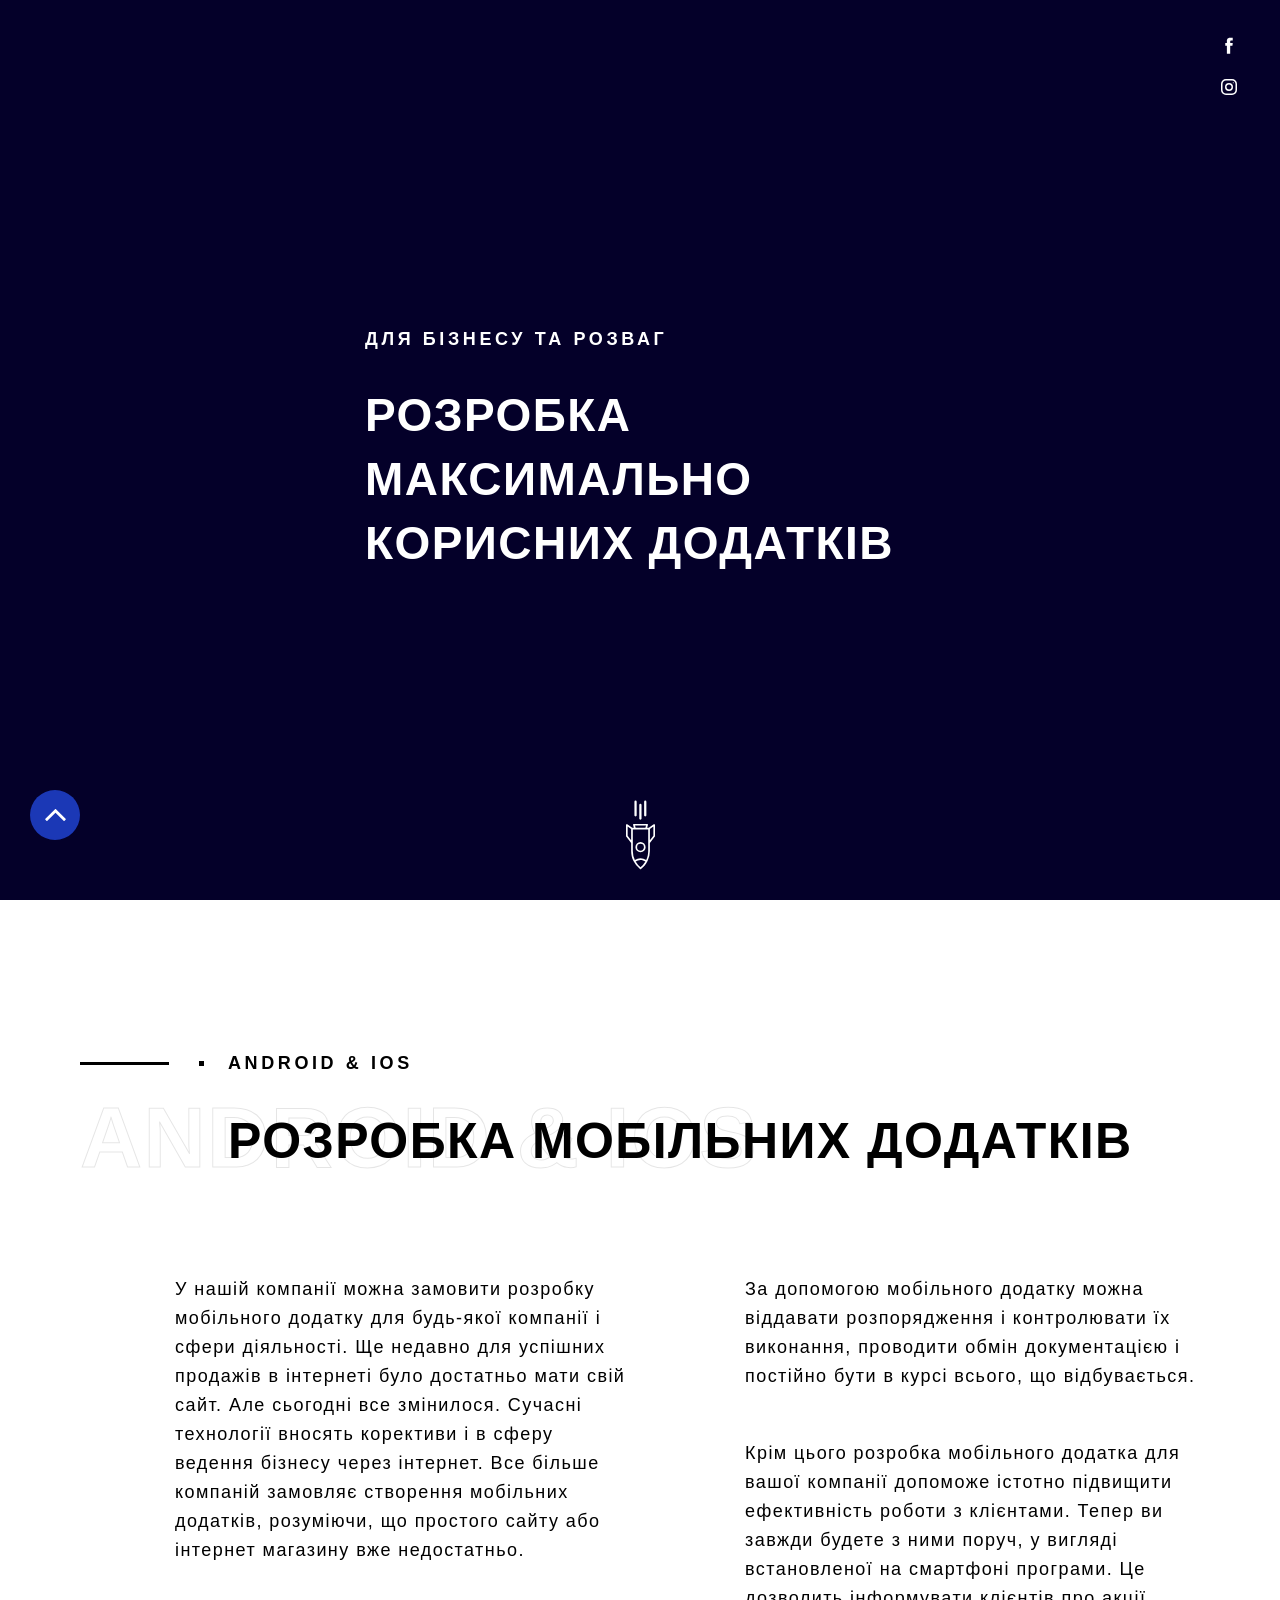
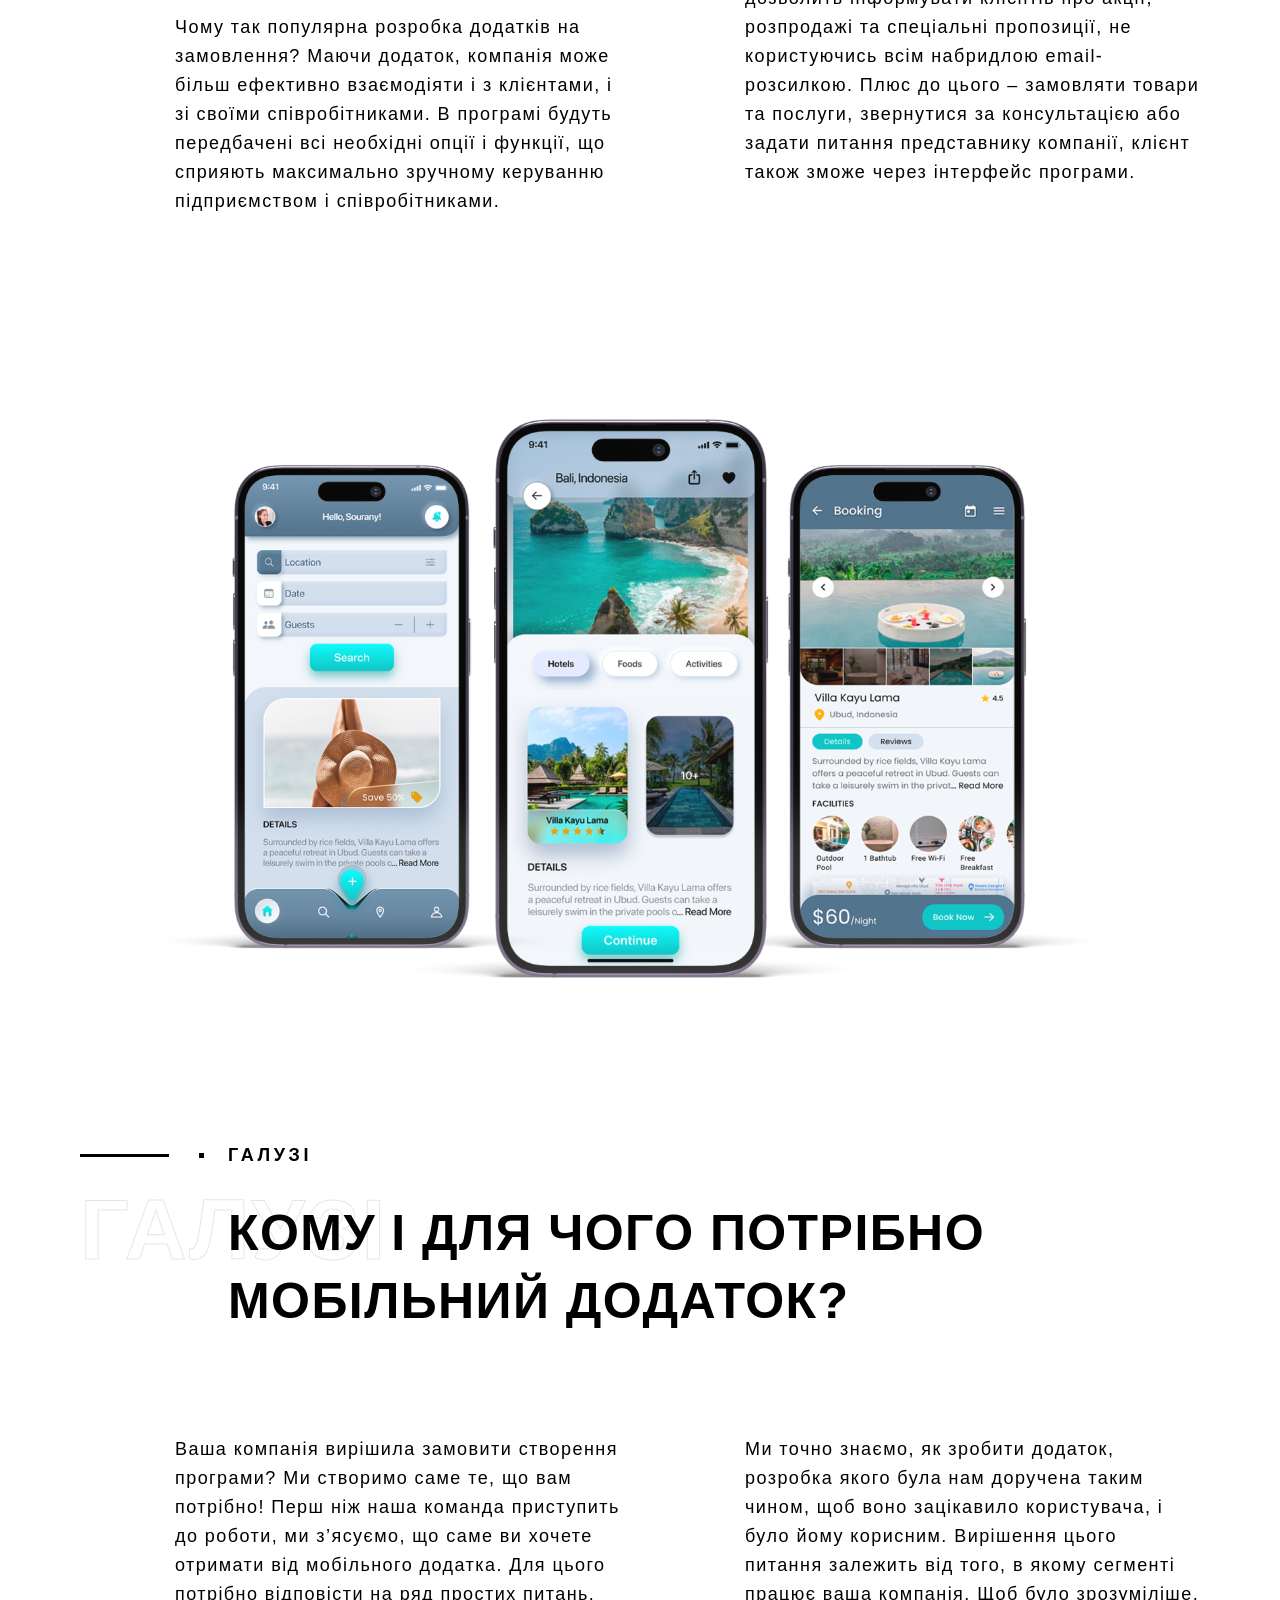
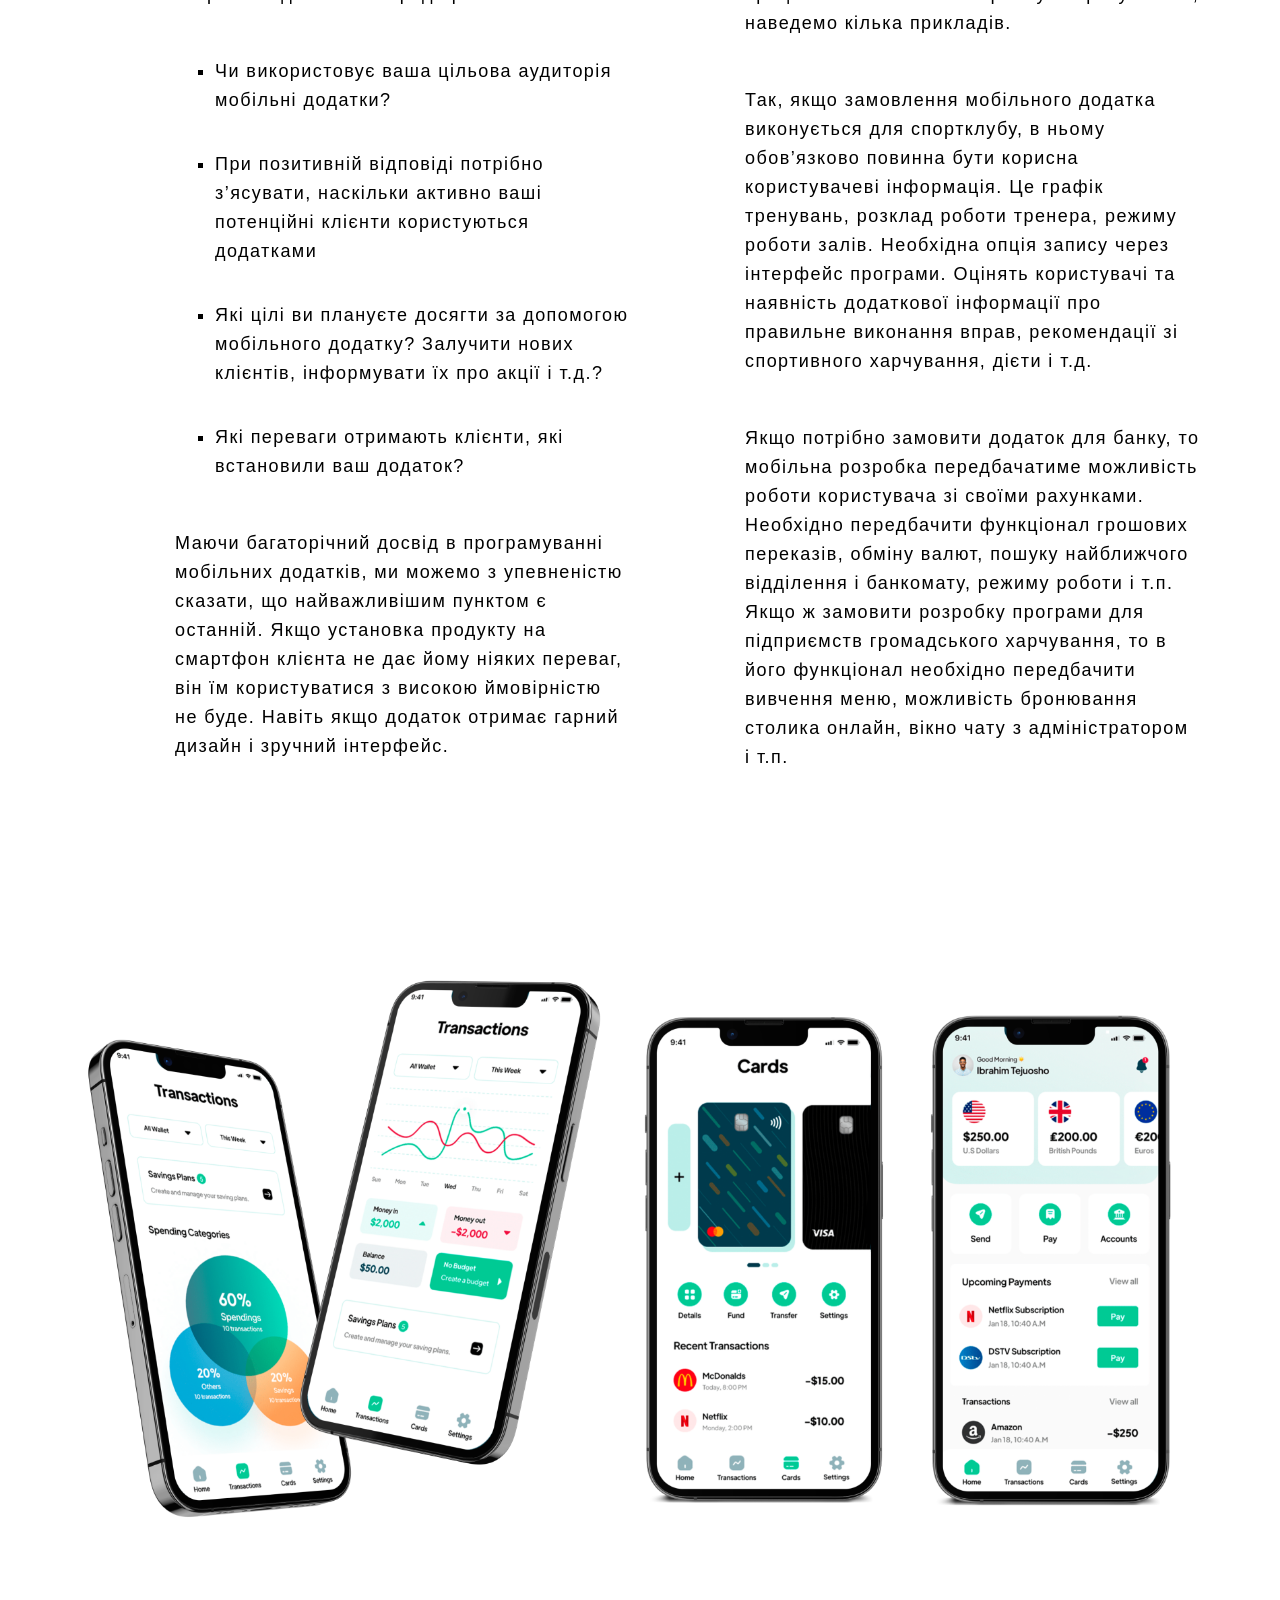
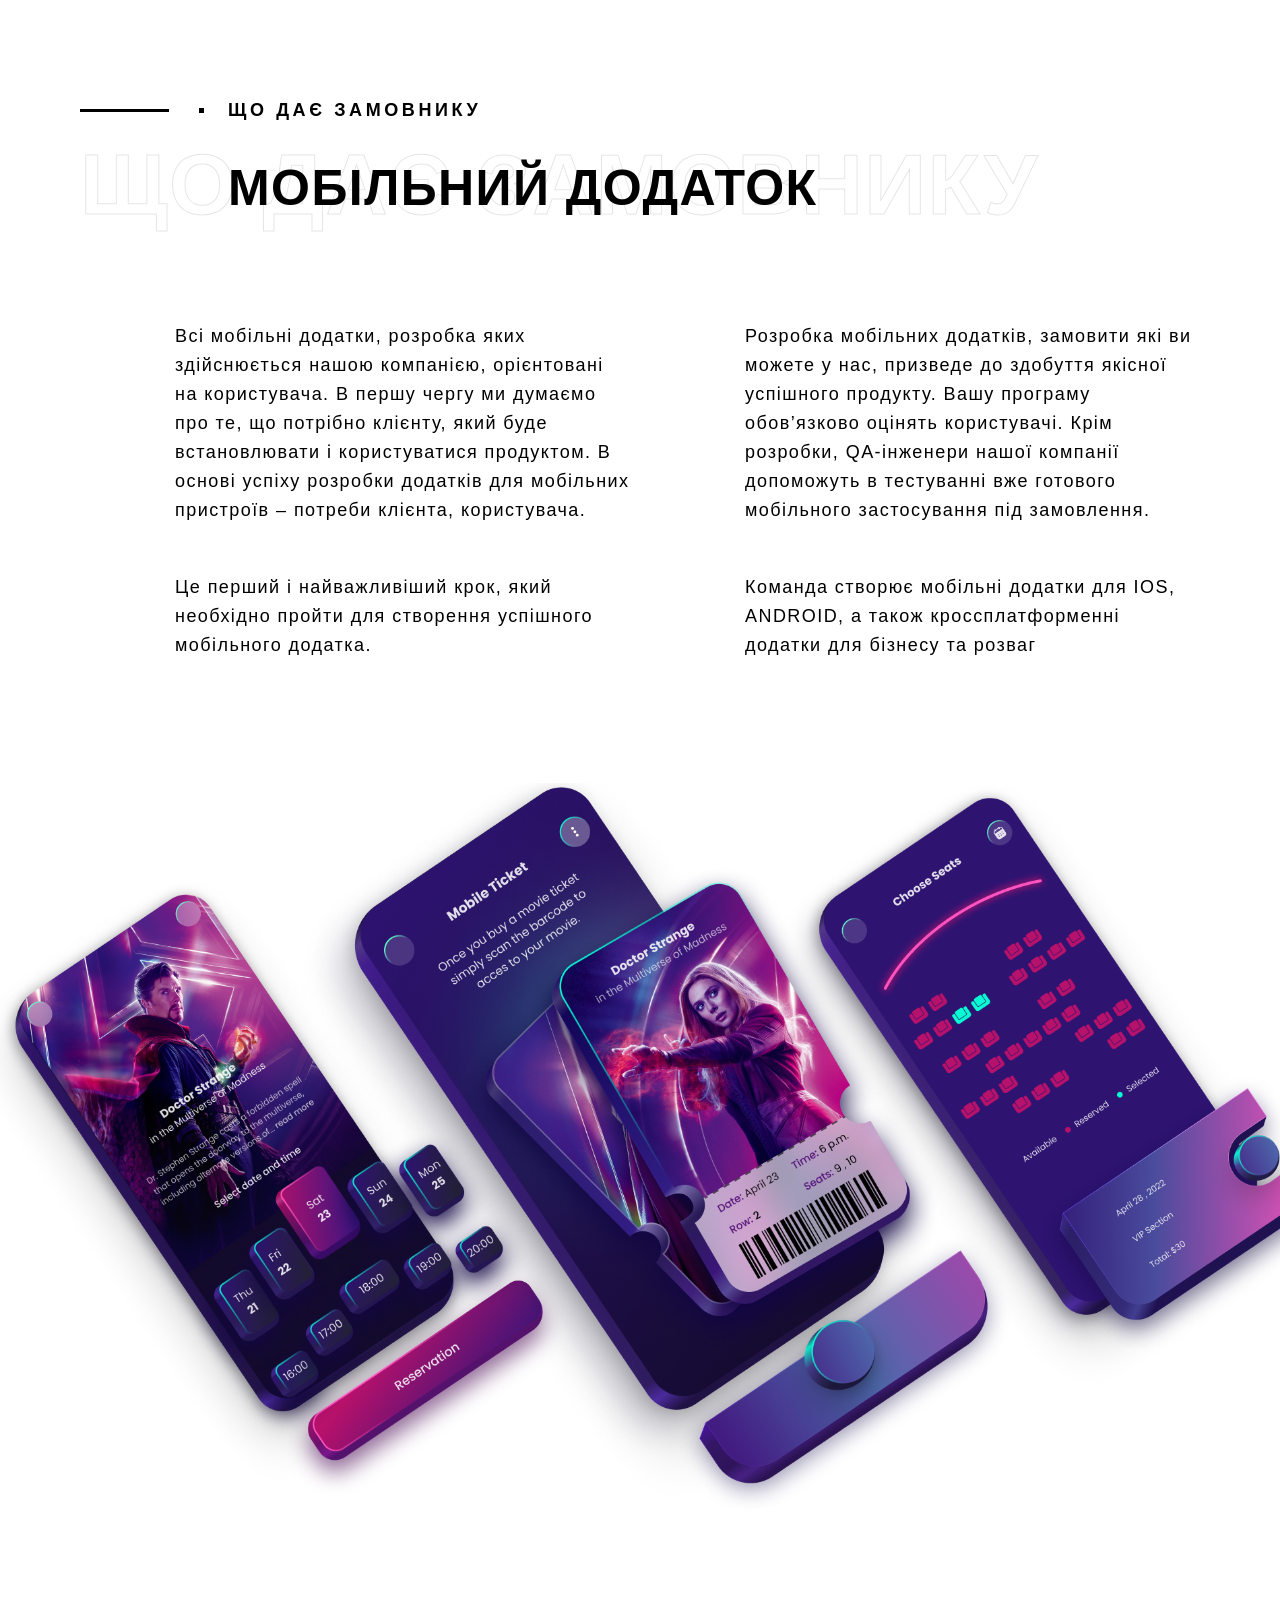
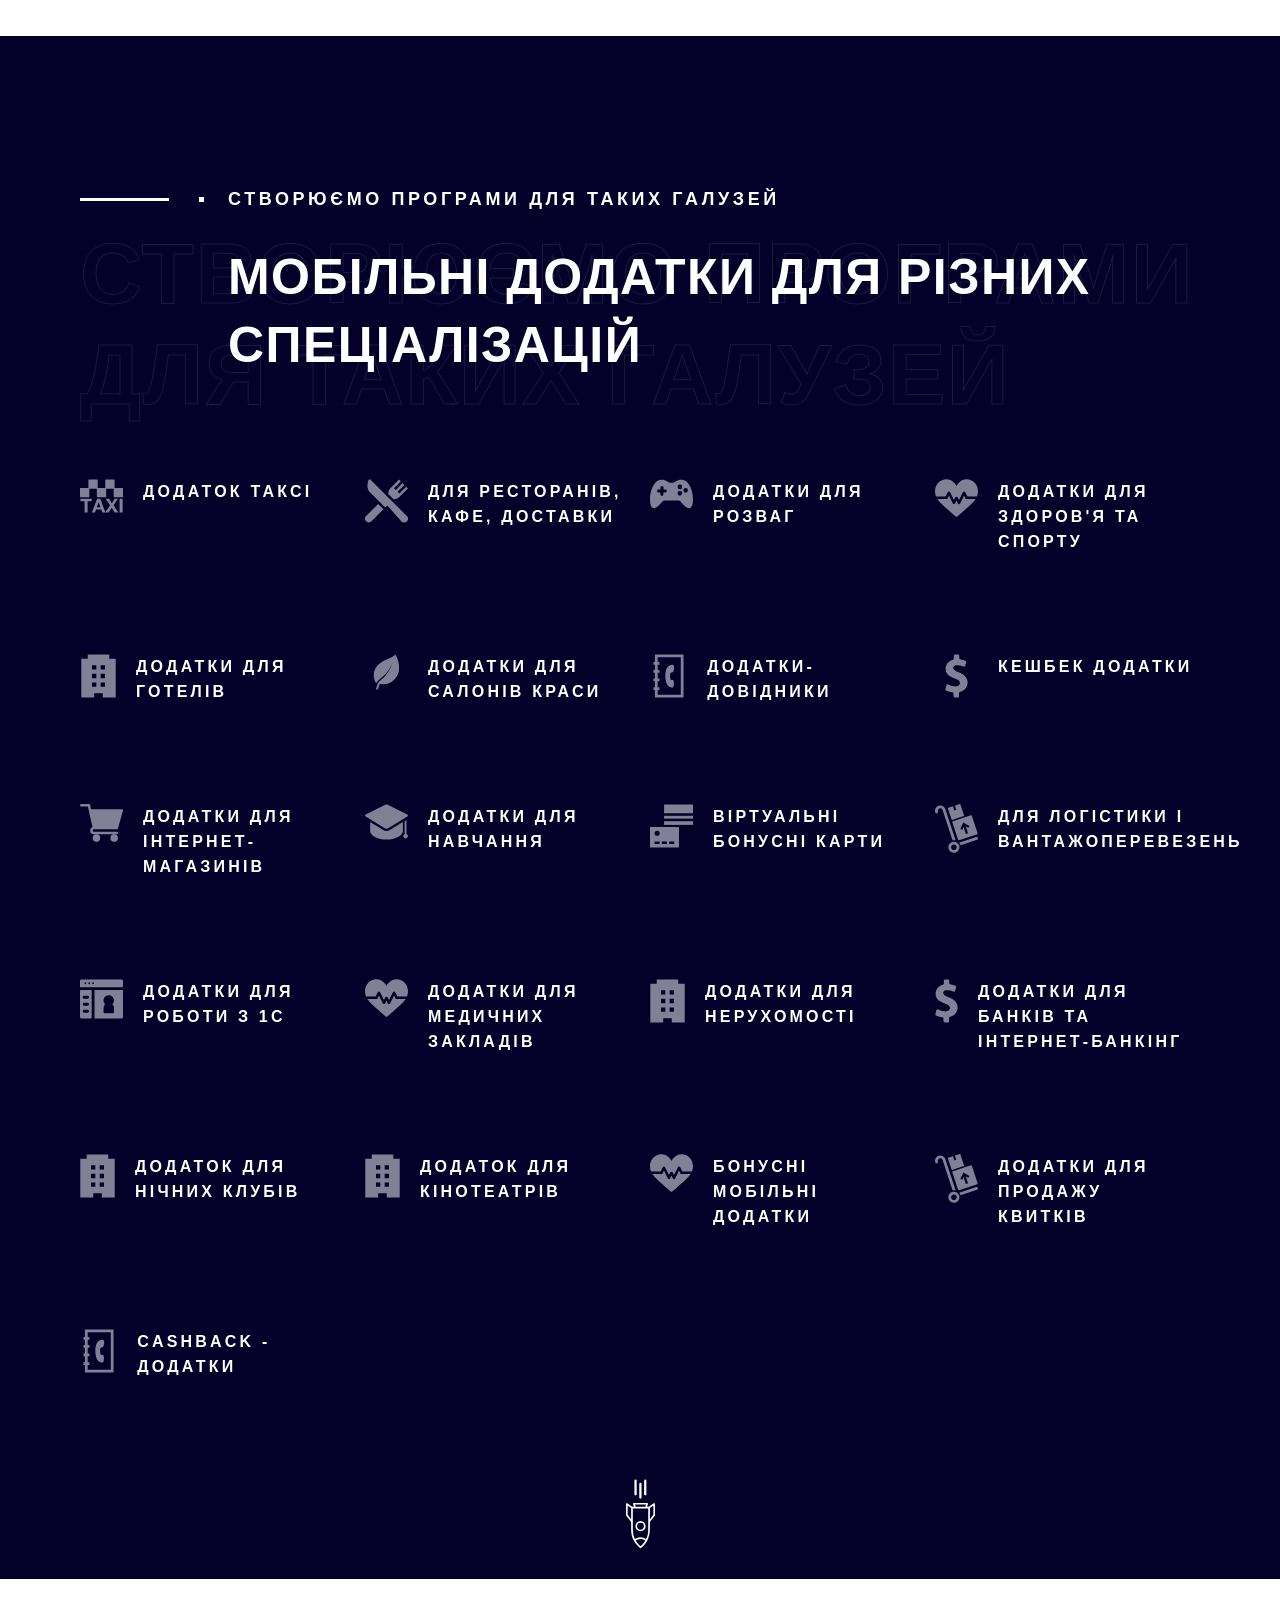
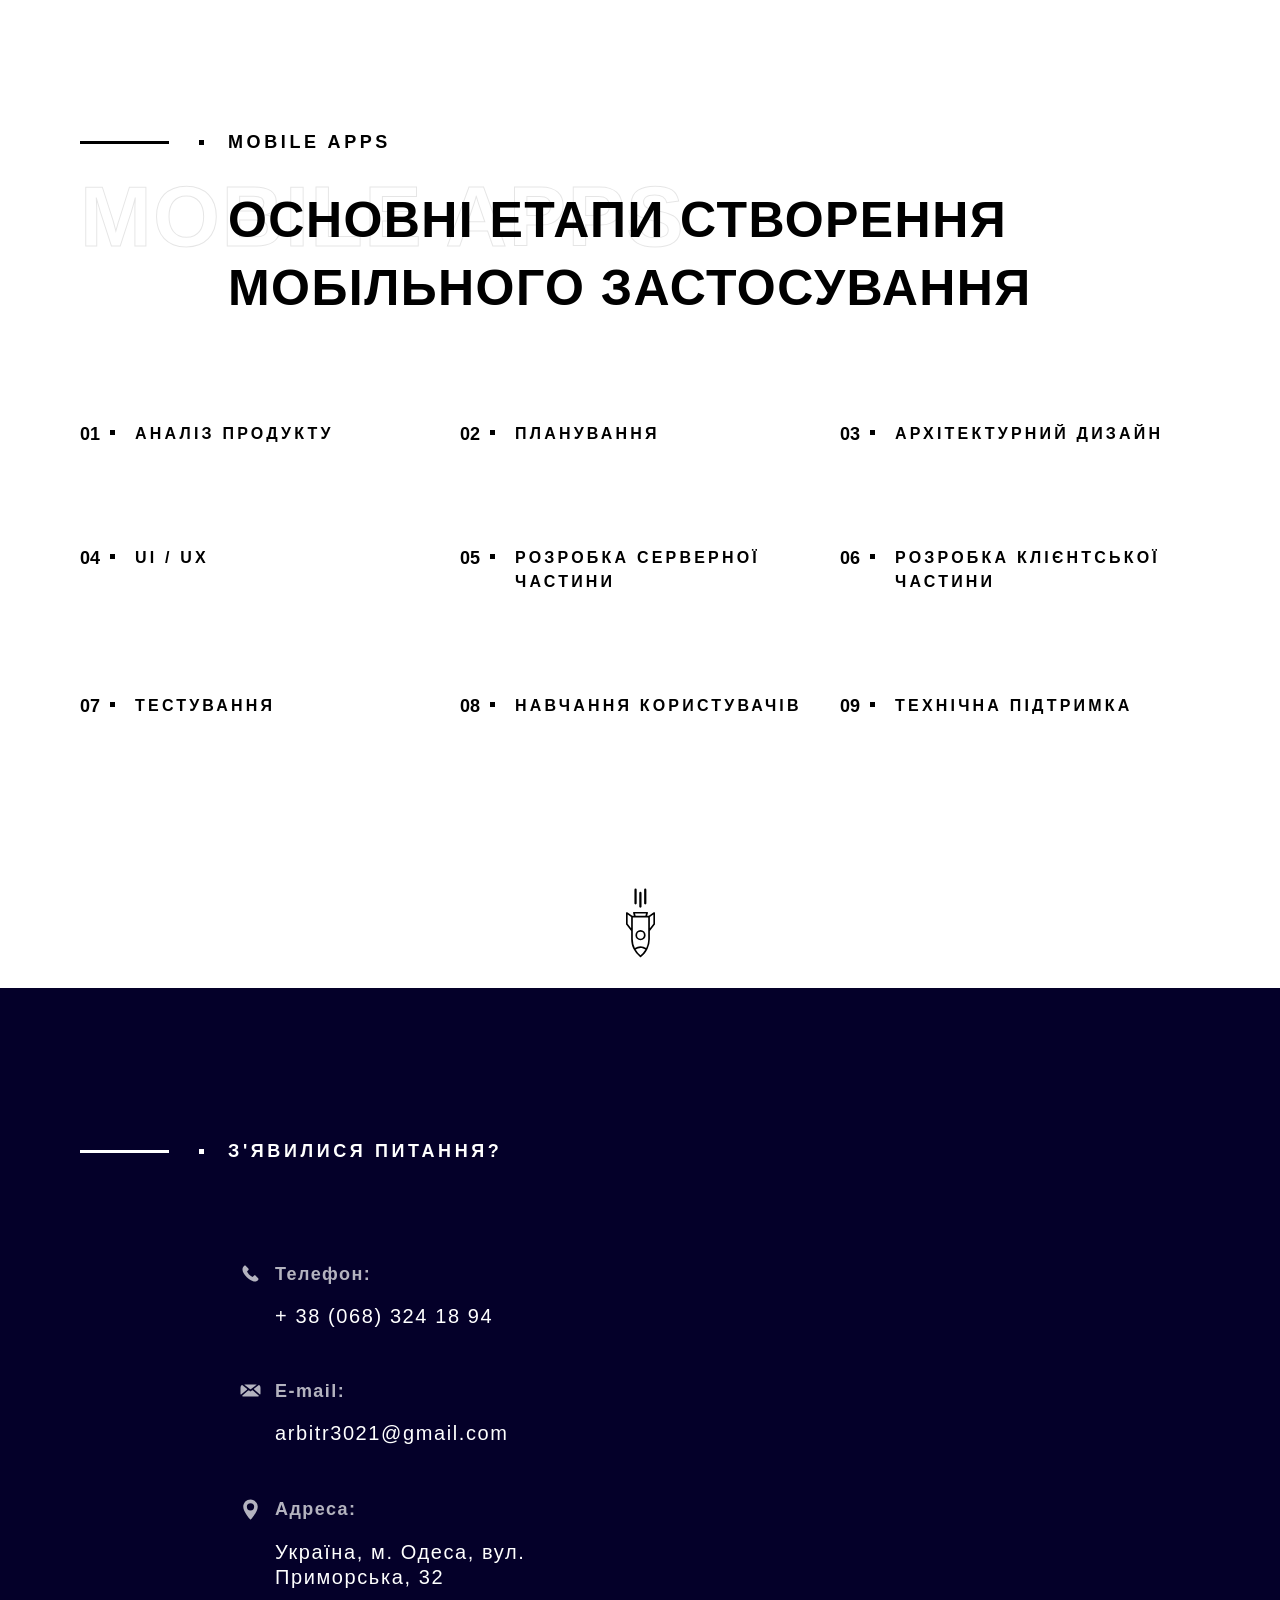
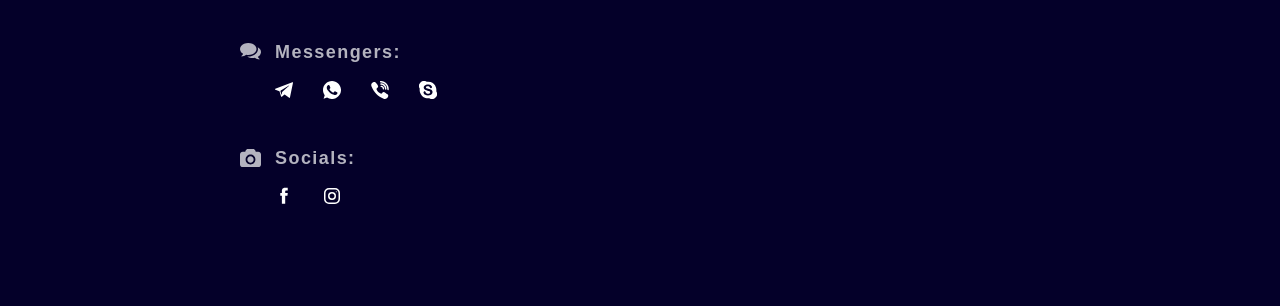
==== commit 04361420: "Revert "Add files via upload" This reverts commit 4bc3faddbc2477e6c79d6fea58e8c8b5df48909c." ====
--- a/index.html
+++ b/index.html
@@ -1,280 +1,1788 @@
 <!DOCTYPE html>
-<html lang="uk">
-<head>
-    <meta charset="UTF-8">
-    <meta name="viewport" content="width=device-width, initial-scale=1.0">
-    <title>Легенди Серця: Крейдяні Підземелля</title>
-    <meta name="description" content="Неймовірна інтерактивна новела про кохання та таємниці крейдяних тунелів міста Хелм. Зустріньте привида Білуха та перевірте свої почуття.">
-    <link rel="stylesheet" href="style.css">
-    <!-- Google Fonts for premium typography -->
-    <link rel="preconnect" href="https://fonts.googleapis.com">
-    <link rel="preconnect" href="https://fonts.gstatic.com" crossorigin>
-    <link href="https://fonts.googleapis.com/css2?family=Cinzel+Decorative:wght@700&family=Outfit:wght@300;400;600&family=Playfair+Display:ital,wght@0,500;0,700;1,400&display=swap" rel="stylesheet">
-</head>
-<body>
-    <!-- Game Preloader -->
-    <div id="preloader" class="preloader">
-        <div class="preloader-content">
-            <h1 class="gothic-title pulse">Легенди Серця</h1>
-            <div class="spinner"></div>
-            <p class="preloader-text">Завантаження таємниць підземелля...</p>
+<!-- saved from url=(0067)https://avada-media.ua/ua/services/razrabotka-mobilnyh-prilozhenij/ -->
+<html lang="uk" prefix="og: https://ogp.me/ns#" class="windows desktop portrait"><head><meta http-equiv="Content-Type" content="text/html; charset=UTF-8">
+	<!-- Global site tag (gtag.js) - Google Analytics -->
+<script async="" src="./index_files/fbevents.js.Без названия"></script><script async="" src="./index_files/gtm.js.Без названия"></script><script type="text/javascript" async="" src="./index_files/analytics.js.Без названия"></script><script type="text/javascript" async="" src="./index_files/js"></script><script async="" src="./index_files/js(1)"></script>
+<script>window.dataLayer=window.dataLayer||[];function gtag(){dataLayer.push(arguments);}gtag('js',new Date());gtag('config','UA-64276279-1');</script>
+
+<!-- Google tag (gtag.js) -->
+<script async="" src="./index_files/js(2)"></script>
+<script>window.dataLayer=window.dataLayer||[];function gtag(){dataLayer.push(arguments);}gtag('js',new Date());gtag('config','G-03MG2EHT8V');</script>
+
+	    
+    <meta name="viewport" content="width=device-width, user-scalable=no, initial-scale=1.0, maximum-scale=1.0, minimum-scale=1.0">
+    <meta http-equiv="X-UA-Compatible" content="ie=edge">
+    <link rel="profile" href="https://gmpg.org/xfn/11">
+    <link rel="apple-touch-icon" sizes="180x180" href="https://avada-media.ua/wp-content/themes/files/assets/img/favicon/xapple-touch-icon.png.pagespeed.ic.QPE-wT5S0V.webp">
+    <link rel="icon" type="image/png" sizes="32x32" href="https://avada-media.ua/wp-content/themes/files/assets/img/favicon/favicon-32x32.png">
+    <link rel="icon" type="image/png" sizes="16x16" href="https://avada-media.ua/wp-content/themes/files/assets/img/favicon/xfavicon-16x16.png.pagespeed.ic.Atz5Q8ShBY.png">
+    <link rel="manifest" href="https://avada-media.ua/wp-content/themes/files/assets/img/favicon/site.webmanifest">
+    <link rel="mask-icon" href="https://avada-media.ua/wp-content/themes/files/assets/img/favicon/safari-pinned-tab.svg" color="#555555">
+    <link rel="shortcut icon" href="https://avada-media.ua/wp-content/themes/files/assets/img/favicon/favicon.ico">
+    <meta name="apple-mobile-web-app-title" content="APP-APP">
+    <meta name="application-name" content="APP-APP">
+    <meta name="msapplication-TileColor" content="#ffffff">
+    <meta name="msapplication-TileImage" content="https://avada-media.ua/wp-content/themes/files/assets/img/favicon/mstile-144x144.png">
+    <meta name="msapplication-config" content="https://avada-media.ua/wp-content/themes/files/assets/img/favicon/browserconfig.xml">
+    <meta name="theme-color" content="#ffffff">
+    <!-- Opengraph -->
+    <!-- <meta property="og:type" content="article" />
+    <meta property="og:image" content="https://avada-media.ua/wp-content/uploads/2021/06/для-мобильной-версии48.png" />
+    <meta property="og:url" content="https://avada-media.ua/ua/services/razrabotka-mobilnyh-prilozhenij/" />
+    <meta property="og:title" content="Mobile Apps" />
+    <meta property="og:description" content="" /> -->
+    <!-- END Opengraph -->
+        <title>Разработка мобильных приложений на заказ — Создание мобильного приложения в Одессе IOS, Android</title>
+
+		<!-- All in One SEO Pro 4.1.0.2 -->
+		<meta name="description" content="Качественная разработка мобильных приложений на заказ любой сложности для Вашего бизнеса. Заказать создание мобильного приложения для Android, IOS - APP-APP, Одесса, Киев, Украина">
+		<meta name="robots" content="max-snippet:-1, max-image-preview:large, max-video-preview:-1">
+		<link rel="canonical" href="https://avada-media.ua/ua/services/razrabotka-mobilnyh-prilozhenij/">
+		<meta property="og:site_name" content="APP-APP">
+		<meta property="og:type" content="article">
+		<meta property="og:title" content="Разработка мобильных приложений на заказ — Создание мобильного приложения в Одессе IOS, Android">
+		<meta property="og:description" content="Качественная разработка мобильных приложений на заказ любой сложности для Вашего бизнеса. Заказать создание мобильного приложения для Android, IOS - APP-APP, Одесса, Киев, Украина">
+		<meta property="og:url" content="https://avada-media.ua/ua/services/razrabotka-mobilnyh-prilozhenij/">
+		<meta property="fb:admins" content="368553763247610">
+		<meta property="article:published_time" content="2019-12-21T07:33:40Z">
+		<meta property="article:modified_time" content="2022-12-07T13:02:48Z">
+		<meta property="article:publisher" content="https://www.facebook.com/olesiking/">
+		<meta name="twitter:card" content="summary">
+		<meta name="twitter:domain" content="avada-media.ua">
+		<meta name="twitter:title" content="Разработка мобильных приложений на заказ — Создание мобильного приложения в Одессе IOS, Android">
+		<meta name="twitter:description" content="Качественная разработка мобильных приложений на заказ любой сложности для Вашего бизнеса. Заказать создание мобильного приложения для Android, IOS - APP-APP, Одесса, Киев, Украина">
+		<script type="application/ld+json" class="aioseo-schema">
+			{"@context":"https:\/\/schema.org","@graph":[{"@type":"WebSite","@id":"https:\/\/avada-media.ua\/ua\/#website","url":"https:\/\/avada-media.ua\/ua\/","name":"Avada Media","description":"\u0421\u043b\u043e\u0433\u0430\u043d \u043a\u043e\u043c\u043f\u0430\u043d\u0438\u0438","publisher":{"@id":"https:\/\/avada-media.ua\/ua\/#organization"}},{"@type":"Organization","@id":"https:\/\/avada-media.ua\/ua\/#organization","name":"AVADA-MEDIA","url":"https:\/\/avada-media.ua\/ua\/","logo":{"@type":"ImageObject","@id":"https:\/\/avada-media.ua\/ua\/#organizationLogo","url":"https:\/\/dev.avada-media.ua\/wp-content\/uploads\/2019\/12\/logo-Avada-black.png"},"image":{"@id":"https:\/\/avada-media.ua\/ua\/#organizationLogo"},"sameAs":["https:\/\/www.facebook.com\/avada.media\/","https:\/\/www.instagram.com\/avada_media\/","https:\/\/www.youtube.com\/channel\/UCFJSh3ZYhYgSvK9kSVIhV7g","https:\/\/www.linkedin.com\/company\/avadamedia\/"],"contactPoint":{"@type":"ContactPoint","telephone":"+38 (097) 179 96 63","contactType":"tech support"}},{"@type":"BreadcrumbList","@id":"https:\/\/avada-media.ua\/ua\/services\/razrabotka-mobilnyh-prilozhenij\/#breadcrumblist","itemListElement":[{"@type":"ListItem","@id":"https:\/\/avada-media.ua\/ua\/#listItem","position":"1","item":{"@id":"https:\/\/avada-media.ua\/ua\/#item","name":"Home","description":"\u0420\u043e\u0437\u0440\u043e\u0431\u043a\u0430 \u043f\u0440\u043e\u0433\u0440\u0430\u043c\u043d\u043e\u0433\u043e \u0437\u0430\u0431\u0435\u0437\u043f\u0435\u0447\u0435\u043d\u043d\u044f \u043d\u0430 \u0437\u0430\u043c\u043e\u0432\u043b\u0435\u043d\u043d\u044f: \u0432\u0435\u0431-\u0441\u0438\u0441\u0442\u0435\u043c\u0438, \u043c\u043e\u0431\u0456\u043b\u044c\u043d\u0456 \u0434\u043e\u0434\u0430\u0442\u043a\u0438, \u0441\u0430\u0439\u0442\u0438, \u0430\u0443\u0442\u0441\u043e\u0440\u0441\u0438\u043d\u0433 \u0442\u0430 \u0430\u0443\u0434\u0441\u0442\u0430\u0444\u0456\u043d\u0433. \u0425\u043c\u0430\u0440\u043d\u0456 \u043e\u0431\u0447\u0438\u0441\u043b\u0435\u043d\u043d\u044f, \u043c\u0430\u0448\u0438\u043d\u043d\u0435 \u043d\u0430\u0432\u0447\u0430\u043d\u043d\u044f, \u0448\u0442\u0443\u0447\u043d\u0438\u0439 \u0456\u043d\u0442\u0435\u043b\u0435\u043a\u0442. AVADA-MEDIA IT-\u043a\u043e\u043c\u043f\u0430\u043d\u0456\u044f \u0437 \u0423\u043a\u0440\u0430\u0457\u043d\u0438","url":"https:\/\/avada-media.ua\/ua\/"},"nextItem":"https:\/\/avada-media.ua\/ua\/services\/razrabotka-mobilnyh-prilozhenij\/#listItem"},{"@type":"ListItem","@id":"https:\/\/avada-media.ua\/ua\/services\/razrabotka-mobilnyh-prilozhenij\/#listItem","position":"2","item":{"@id":"https:\/\/avada-media.ua\/ua\/services\/razrabotka-mobilnyh-prilozhenij\/#item","name":"Mobile Apps","description":"\u041a\u0430\u0447\u0435\u0441\u0442\u0432\u0435\u043d\u043d\u0430\u044f \u0440\u0430\u0437\u0440\u0430\u0431\u043e\u0442\u043a\u0430 \u043c\u043e\u0431\u0438\u043b\u044c\u043d\u044b\u0445 \u043f\u0440\u0438\u043b\u043e\u0436\u0435\u043d\u0438\u0439 \u043d\u0430 \u0437\u0430\u043a\u0430\u0437 \u043b\u044e\u0431\u043e\u0439 \u0441\u043b\u043e\u0436\u043d\u043e\u0441\u0442\u0438 \u0434\u043b\u044f \u0412\u0430\u0448\u0435\u0433\u043e \u0431\u0438\u0437\u043d\u0435\u0441\u0430. \u0417\u0430\u043a\u0430\u0437\u0430\u0442\u044c \u0441\u043e\u0437\u0434\u0430\u043d\u0438\u0435 \u043c\u043e\u0431\u0438\u043b\u044c\u043d\u043e\u0433\u043e \u043f\u0440\u0438\u043b\u043e\u0436\u0435\u043d\u0438\u044f \u0434\u043b\u044f Android, IOS - AVADA-MEDIA, \u041e\u0434\u0435\u0441\u0441\u0430, \u041a\u0438\u0435\u0432, \u0423\u043a\u0440\u0430\u0438\u043d\u0430","url":"https:\/\/avada-media.ua\/ua\/services\/razrabotka-mobilnyh-prilozhenij\/"},"previousItem":"https:\/\/avada-media.ua\/ua\/#listItem"}]},{"@type":"Person","@id":"https:\/\/avada-media.ua\/ua\/author\/root\/#author","url":"https:\/\/avada-media.ua\/ua\/author\/root\/","name":"root","image":{"@type":"ImageObject","@id":"https:\/\/avada-media.ua\/ua\/services\/razrabotka-mobilnyh-prilozhenij\/#authorImage","url":"https:\/\/secure.gravatar.com\/avatar\/8c46d4e3d39073aa0fd63a2b5171f518?s=96&d=mm&r=g","width":"96","height":"96","caption":"root"},"sameAs":["https:\/\/www.instagram.com\/avada_media\/","https:\/\/www.youtube.com\/channel\/UCFJSh3ZYhYgSvK9kSVIhV7g","https:\/\/www.linkedin.com\/company\/avadamedia\/"]},{"@type":"WebPage","@id":"https:\/\/avada-media.ua\/ua\/services\/razrabotka-mobilnyh-prilozhenij\/#webpage","url":"https:\/\/avada-media.ua\/ua\/services\/razrabotka-mobilnyh-prilozhenij\/","name":"\u0420\u0430\u0437\u0440\u0430\u0431\u043e\u0442\u043a\u0430 \u043c\u043e\u0431\u0438\u043b\u044c\u043d\u044b\u0445 \u043f\u0440\u0438\u043b\u043e\u0436\u0435\u043d\u0438\u0439 \u043d\u0430 \u0437\u0430\u043a\u0430\u0437 \u2014 \u0421\u043e\u0437\u0434\u0430\u043d\u0438\u0435 \u043c\u043e\u0431\u0438\u043b\u044c\u043d\u043e\u0433\u043e \u043f\u0440\u0438\u043b\u043e\u0436\u0435\u043d\u0438\u044f \u0432 \u041e\u0434\u0435\u0441\u0441\u0435 IOS, Android","description":"\u041a\u0430\u0447\u0435\u0441\u0442\u0432\u0435\u043d\u043d\u0430\u044f \u0440\u0430\u0437\u0440\u0430\u0431\u043e\u0442\u043a\u0430 \u043c\u043e\u0431\u0438\u043b\u044c\u043d\u044b\u0445 \u043f\u0440\u0438\u043b\u043e\u0436\u0435\u043d\u0438\u0439 \u043d\u0430 \u0437\u0430\u043a\u0430\u0437 \u043b\u044e\u0431\u043e\u0439 \u0441\u043b\u043e\u0436\u043d\u043e\u0441\u0442\u0438 \u0434\u043b\u044f \u0412\u0430\u0448\u0435\u0433\u043e \u0431\u0438\u0437\u043d\u0435\u0441\u0430. \u0417\u0430\u043a\u0430\u0437\u0430\u0442\u044c \u0441\u043e\u0437\u0434\u0430\u043d\u0438\u0435 \u043c\u043e\u0431\u0438\u043b\u044c\u043d\u043e\u0433\u043e \u043f\u0440\u0438\u043b\u043e\u0436\u0435\u043d\u0438\u044f \u0434\u043b\u044f Android, IOS - AVADA-MEDIA, \u041e\u0434\u0435\u0441\u0441\u0430, \u041a\u0438\u0435\u0432, \u0423\u043a\u0440\u0430\u0438\u043d\u0430","inLanguage":"uk","isPartOf":{"@id":"https:\/\/avada-media.ua\/ua\/#website"},"breadcrumb":{"@id":"https:\/\/avada-media.ua\/ua\/services\/razrabotka-mobilnyh-prilozhenij\/#breadcrumblist"},"author":"https:\/\/avada-media.ua\/ua\/services\/razrabotka-mobilnyh-prilozhenij\/#author","creator":"https:\/\/avada-media.ua\/ua\/services\/razrabotka-mobilnyh-prilozhenij\/#author","image":{"@type":"ImageObject","@id":"https:\/\/avada-media.ua\/ua\/#mainImage","url":"https:\/\/avada-media.ua\/wp-content\/uploads\/2021\/06\/\u0434\u043b\u044f-\u043c\u043e\u0431\u0438\u043b\u044c\u043d\u043e\u0439-\u0432\u0435\u0440\u0441\u0438\u043848.png","width":"560","height":"850"},"primaryImageOfPage":{"@id":"https:\/\/avada-media.ua\/ua\/services\/razrabotka-mobilnyh-prilozhenij\/#mainImage"},"datePublished":"2019-12-21T07:33:40+00:00","dateModified":"2022-12-07T13:02:48+00:00"}]}
+		</script>
+		<!-- All in One SEO Pro -->
+
+<link rel="dns-prefetch" href="https://cdnjs.cloudflare.com/">
+<link rel="dns-prefetch" href="https://unpkg.com/">
+<link rel="dns-prefetch" href="https://cdn.jsdelivr.net/">
+<link rel="dns-prefetch" href="https://fonts.googleapis.com/">
+<link rel="dns-prefetch" href="https://s.w.org/">
+<link rel="alternate" type="application/rss+xml" title="Avada Media » стрічка" href="https://avada-media.ua/ua/feed/">
+<link rel="alternate" type="application/rss+xml" title="Avada Media » Канал коментарів" href="https://avada-media.ua/ua/comments/feed/">
+		<script type="text/javascript">window._wpemojiSettings={"baseUrl":"https:\/\/s.w.org\/images\/core\/emoji\/11\/72x72\/","ext":".png","svgUrl":"https:\/\/s.w.org\/images\/core\/emoji\/11\/svg\/","svgExt":".svg","source":{"concatemoji":"https:\/\/avada-media.ua\/wp-includes\/js\/wp-emoji-release.min.js?ver=4.9.23"}};!function(e,a,t){var n,r,o,i=a.createElement("canvas"),p=i.getContext&&i.getContext("2d");function s(e,t){var a=String.fromCharCode;p.clearRect(0,0,i.width,i.height),p.fillText(a.apply(this,e),0,0);e=i.toDataURL();return p.clearRect(0,0,i.width,i.height),p.fillText(a.apply(this,t),0,0),e===i.toDataURL()}function c(e){var t=a.createElement("script");t.src=e,t.defer=t.type="text/javascript",a.getElementsByTagName("head")[0].appendChild(t)}for(o=Array("flag","emoji"),t.supports={everything:!0,everythingExceptFlag:!0},r=0;r<o.length;r++)t.supports[o[r]]=function(e){if(!p||!p.fillText)return!1;switch(p.textBaseline="top",p.font="600 32px Arial",e){case"flag":return s([55356,56826,55356,56819],[55356,56826,8203,55356,56819])?!1:!s([55356,57332,56128,56423,56128,56418,56128,56421,56128,56430,56128,56423,56128,56447],[55356,57332,8203,56128,56423,8203,56128,56418,8203,56128,56421,8203,56128,56430,8203,56128,56423,8203,56128,56447]);case"emoji":return!s([55358,56760,9792,65039],[55358,56760,8203,9792,65039])}return!1}(o[r]),t.supports.everything=t.supports.everything&&t.supports[o[r]],"flag"!==o[r]&&(t.supports.everythingExceptFlag=t.supports.everythingExceptFlag&&t.supports[o[r]]);t.supports.everythingExceptFlag=t.supports.everythingExceptFlag&&!t.supports.flag,t.DOMReady=!1,t.readyCallback=function(){t.DOMReady=!0},t.supports.everything||(n=function(){t.readyCallback()},a.addEventListener?(a.addEventListener("DOMContentLoaded",n,!1),e.addEventListener("load",n,!1)):(e.attachEvent("onload",n),a.attachEvent("onreadystatechange",function(){"complete"===a.readyState&&t.readyCallback()})),(n=t.source||{}).concatemoji?c(n.concatemoji):n.wpemoji&&n.twemoji&&(c(n.twemoji),c(n.wpemoji)))}(window,document,window._wpemojiSettings);</script><script src="./index_files/wp-emoji-release.min.js.Без названия" type="text/javascript" defer=""></script>
+		<style type="text/css">
+img.wp-smiley,
+img.emoji {
+	display: inline !important;
+	border: none !important;
+	box-shadow: none !important;
+	height: 1em !important;
+	width: 1em !important;
+	margin: 0 .07em !important;
+	vertical-align: -0.1em !important;
+	background: none !important;
+	padding: 0 !important;
+}
+</style>
+<link rel="stylesheet" id="sb_instagram_styles-css" href="./index_files/sb-instagram.min.css" type="text/css" media="all">
+<link rel="stylesheet" id="contact-form-7-css" href="./index_files/styles.css" type="text/css" media="all">
+<link rel="stylesheet" id="simple_load_more-frontend-css" href="./index_files/frontend.css" type="text/css" media="all">
+<style id="simple_load_more-frontend-inline-css" type="text/css">
+.elm-button { background: #FFBA00; color: #FFFFFF; }
+.elm-button:hover, .elm-button:active, .elm-button:focus { background: #ffc833; }
+.elm-loading-icon { fill: #FFFFFF; stroke: #FFFFFF; }
+
+</style>
+<link rel="stylesheet" id="avada-media-fontawesome-css" href="./index_files/all.min.css" type="text/css" media="all">
+<link rel="stylesheet" id="avada-media-google-font-montserrat-roboto-syncopate-css" href="./index_files/css" type="text/css" media="all">
+<link rel="stylesheet" id="avada-media-slick-css" href="./index_files/slick.min.css" type="text/css" media="all">
+<link rel="stylesheet" id="avada-media-scrollbars-css" href="./index_files/OverlayScrollbars.min.css" type="text/css" media="all">
+<link rel="stylesheet" id="avada-media-aos-css" href="./index_files/aos.css" type="text/css" media="all">
+<link rel="stylesheet" id="avada-media-fancybox-css" href="./index_files/jquery.fancybox.min.css" type="text/css" media="all">
+<link rel="stylesheet" id="avada-media-bootstrap-css" href="./index_files/bootstrap-grid.css" type="text/css" media="all">
+<link rel="stylesheet" id="avada-media-main-css" href="./index_files/main.min.css" type="text/css" media="all">
+<link rel="stylesheet" id="avada-media-style-css" href="./index_files/style.css" type="text/css" media="all">
+<link rel="stylesheet" id="wp-my-instagram-css" href="./index_files/style(1).css" type="text/css" media="all">
+<script type="text/javascript">var elm_button_vars={"wrapper":". targetFilterBlog"};</script>
+<script type="text/javascript" src="./index_files/jquery.js,qver=1.12.4.pagespeed.jm.gp20iU5FlU.js.Без названия"></script>
+<script type="text/javascript" src="./index_files/jquery-migrate.min.js,qver=1.4.1.pagespeed.jm.C2obERNcWh.js.Без названия"></script>
+<script type="text/javascript" src="./index_files/frontend.js,qver=1.0.0.pagespeed.jm.7w-ZS8jCTF.js.Без названия"></script>
+<link rel="EditURI" type="application/rsd+xml" title="RSD" href="https://avada-media.ua/xmlrpc.php?rsd">
+<link rel="wlwmanifest" type="application/wlwmanifest+xml" href="https://avada-media.ua/wp-includes/wlwmanifest.xml"> 
+<link rel="prev" title="CRM-системи" href="https://avada-media.ua/ua/services/crm-system/">
+<link rel="next" title="Іміджевий сайт" href="https://avada-media.ua/ua/services/imidzhevyj-sajt/">
+<meta name="generator" content="WordPress 4.9.23">
+<link rel="shortlink" href="https://avada-media.ua/ua/?p=28">
+<link rel="alternate" type="application/json+oembed" href="https://avada-media.ua/ua/wp-json/oembed/1.0/embed?url=https%3A%2F%2Favada-media.ua%2Fua%2Fservices%2Frazrabotka-mobilnyh-prilozhenij%2F">
+<link rel="alternate" type="text/xml+oembed" href="https://avada-media.ua/ua/wp-json/oembed/1.0/embed?url=https%3A%2F%2Favada-media.ua%2Fua%2Fservices%2Frazrabotka-mobilnyh-prilozhenij%2F&amp;format=xml">
+<style type="text/css">
+.qtranxs_flag_ua {background-image: url(https://avada-media.ua/wp-content/plugins/qtranslate-x/flags/ua.png); background-repeat: no-repeat;}
+.qtranxs_flag_en {background-image: url(https://avada-media.ua/wp-content/plugins/qtranslate-x/flags/gb.png); background-repeat: no-repeat;}
+.qtranxs_flag_ru {background-image: url(https://avada-media.ua/wp-content/plugins/qtranslate-x/flags/ru.png); background-repeat: no-repeat;}
+</style>
+<link hreflang="ua" href="https://avada-media.ua/ua/services/razrabotka-mobilnyh-prilozhenij/" rel="alternate">
+<link hreflang="en" href="https://avada-media.ua/en/services/razrabotka-mobilnyh-prilozhenij/" rel="alternate">
+<link hreflang="ru" href="https://avada-media.ua/ru/services/razrabotka-mobilnyh-prilozhenij/" rel="alternate">
+<link hreflang="x-default" href="https://avada-media.ua/services/razrabotka-mobilnyh-prilozhenij/" rel="alternate">
+<meta name="generator" content="qTranslate-X 3.4.6.8">
+		<script>document.documentElement.className=document.documentElement.className.replace('no-js','js');</script>
+				<style>
+			.no-js img.lazyload { display: none; }
+			figure.wp-block-image img.lazyloading { min-width: 150px; }
+							.lazyload, .lazyloading { opacity: 0; }
+				.lazyloaded {
+					opacity: 1;
+					transition: opacity 400ms;
+					transition-delay: 0ms;
+				}
+					</style>
+		
+
+    <!-- Google Tag Manager -->
+    <script>(function(w,d,s,l,i){w[l]=w[l]||[];w[l].push({'gtm.start':new Date().getTime(),event:'gtm.js'});var f=d.getElementsByTagName(s)[0],j=d.createElement(s),dl=l!='dataLayer'?'&l='+l:'';j.async=true;j.src='https://www.googletagmanager.com/gtm.js?id='+i+dl;f.parentNode.insertBefore(j,f);})(window,document,'script','dataLayer','GTM-WFDMZR6');</script>
+    <!-- End Google Tag Manager -->
+	<!-- Facebook Pixel Code -->
+<script>!function(f,b,e,v,n,t,s){if(f.fbq)return;n=f.fbq=function(){n.callMethod?n.callMethod.apply(n,arguments):n.queue.push(arguments)};if(!f._fbq)f._fbq=n;n.push=n;n.loaded=!0;n.version='2.0';n.queue=[];t=b.createElement(e);t.async=!0;t.src=v;s=b.getElementsByTagName(e)[0];s.parentNode.insertBefore(t,s)}(window,document,'script','https://connect.facebook.net/en_US/fbevents.js');fbq('init','1219035201624365');fbq('track','PageView');</script>
+<noscript><img height="1" width="1" style="display:none" src="https://www.facebook.com/tr?id=1219035201624365&ev=PageView&noscript=1" data-pagespeed-url-hash="728885667"/></noscript>
+<!-- End Facebook Pixel Code -->
+
+	</head>
+<body class="services-template-default single single-services postid-28" data-aos-easing="ease" data-aos-duration="400" data-aos-delay="0">
+<!-- Google Tag Manager (noscript) -->
+<noscript><iframe height="0" width="0" style="display:none;visibility:hidden" data-src="https://www.googletagmanager.com/ns.html?id=GTM-WFDMZR6" class="lazyload" src="[data-uri]"></iframe></noscript>
+<!-- End Google Tag Manager (noscript) -->
+
+<!-- Preloader -->
+<!-- <div id="preloader">
+    <div class="wrap">
+        <div class="preloaderImg">
+            <img  alt="Preloader" data-src="https://avada-media.ua/wp-content/themes/files/assets/img/rocket.svg" class="lazyload" src="[data-uri]"><noscript><img src="https://avada-media.ua/wp-content/themes/files/assets/img/rocket.svg" alt="Preloader"></noscript>
+        </div>
+        <p class="preloaderText">Готовы к старту ?..</p>
+    </div>
+</div> -->
+<!-- END Preloader -->
+
+<header class="mainHeader bgDarkTrue">
+    
+    <div class="socials" style="filter: invert(0);">
+    <ul>
+                   
+                            <li>
+                <a href="https://www.facebook.com/olesiking/" target="_blank" rel="nofollow">
+                    <svg class="svgIcon iconFacebook">
+                        <use xlink:href="#iconFacebook"></use>
+                    </svg>
+                </a>
+                <span>Facebook</span>
+            </li>
+                            <li>
+                <a href="https://www.instagram.com/olesasocil/" target="_blank" rel="nofollow">
+                    <svg class="svgIcon iconInstagram">
+                        <use xlink:href="#iconInstagram"></use>
+                    </svg>
+                </a>
+                <span>Instagram</span>
+            </li>
+            
+        
+    </ul>
+</div>
+    <!-- <div class="mainMenu" style="background: url('https://avada-media.ua/wp-content/themes/files/assets/img/bgMainMenu.png') no-repeat left center/cover;"> -->
+    <div class="mainMenu">
+        <div class="container">
+            <div class="row d-none d-xl-block">
+                <div class="col-md-8 offset-md-3">
+                    <form role="search" method="get" id="searchform" class="search" action="https://avada-media.ua/ua/">
+	<input type="text" value="" name="s" placeholder="">
+    <button type="submit">
+        <svg class="svgIcon iconSearch">
+            <use xlink:href="#iconSearch"></use>
+        </svg>
+    </button>
+</form>
+                </div>
+            </div>
+            <div class="row">
+                <div class="col-xl-3">
+                    <div class="headerMenuLangSwitcher">
+                        <ul class="lang-switcher-inline"><li class="lang-switcher_item current-lang">
+                            <a href="javascript:void(0);" class="lang-switcher_link">ua</a>
+                        </li><li class="lang-switcher_item">
+                            <a href="https://avada-media.ua/en/services/razrabotka-mobilnyh-prilozhenij/" class="lang-switcher_link">en</a>
+                        </li><li class="lang-switcher_item">
+                            <a href="https://avada-media.ua/ru/services/razrabotka-mobilnyh-prilozhenij/" class="lang-switcher_link">ru</a>
+                        </li></ul>                    </div>
+
+                    <div class="logo">
+                        <a href="https://avada-media.ua/ua"><span>Avada</span> Media<i>™</i></a>
+						<a rel="noopener" target="_blank" href="https://bank.gov.ua/en/news/all/natsionalniy-bank-vidkriv-spetsrahunok-dlya-zboru-koshtiv-na-potrebi-armiyi" class="stop-war logo js-tooltip"></a>
+                    </div>
+                    <a href="tel:+380" class="phoneMenu">
+                        + 38 (068) 324 18 94                    </a>
+                    <!-- <div>
+                        <a href="https://avada-media.ua/ua/price/" class="mainBtn calculateBtn">
+                            Розрахувати вартість<span class="decorUnderline"></span>
+                        </a>
+                    </div> -->
+                    <style>
+                                                span.counter span.count::after{
+                            content: '85' !important;
+                        }
+                    </style>
+                    <div class="menu-%d0%b3%d0%bb%d0%b0%d0%b2%d0%bd%d0%be%d0%b5-%d0%bc%d0%b5%d0%bd%d1%8e-container"><ul id="menu-%d0%b3%d0%bb%d0%b0%d0%b2%d0%bd%d0%be%d0%b5-%d0%bc%d0%b5%d0%bd%d1%8e" class="listMenu"><li id="menu-item-126" class="menu-item menu-item-type-post_type_archive menu-item-object-portfolio menu-item-126"><a href="https://avada-media.ua/ua/portfolio/">Портфоліо <span class="counter"><span class="count"></span></span></a></li>
+<li id="menu-item-137" class="menu-item menu-item-type-post_type menu-item-object-page menu-item-137"><a href="https://avada-media.ua/ua/about/">Про компанію</a></li>
+<li id="menu-item-3445" class="menu-item menu-item-type-post_type menu-item-object-page menu-item-3445"><a href="https://avada-media.ua/ua/spaceteam/">Аутстафінг</a></li>
+<li id="menu-item-1336" class="menu-item menu-item-type-custom menu-item-object-custom menu-item-1336"><a href="https://avada-media.ua/ua/price/">Розрахунок вартості</a></li>
+<li id="menu-item-2262" class="menu-item menu-item-type-post_type menu-item-object-page menu-item-2262"><a href="https://avada-media.ua/ua/blog/">Новини</a></li>
+<li id="menu-item-2009" class="menu-item menu-item-type-post_type menu-item-object-page menu-item-2009"><a href="https://avada-media.ua/ua/lenta/">Стрічка</a></li>
+<li id="menu-item-135" class="menu-item menu-item-type-post_type menu-item-object-page menu-item-135"><a href="https://avada-media.ua/ua/career/">Вакансії</a></li>
+<li id="menu-item-3017" class="menu-item menu-item-type-post_type menu-item-object-page menu-item-3017"><a href="https://avada-media.ua/ua/spacelab/">Курси</a></li>
+<li id="menu-item-3773" class="menu-item menu-item-type-post_type menu-item-object-services menu-item-3773"><a href="https://avada-media.ua/ua/services/glossary/">F.A.Q.</a></li>
+<li id="menu-item-134" class="menu-item menu-item-type-post_type menu-item-object-page menu-item-134"><a href="https://avada-media.ua/ua/contacts/">Контакти</a></li>
+</ul></div>                </div>
+                                                                                        <div class="col-sm-6 col-lg-3 col-xl-2">
+                                <ul class="listMenu dropDown">
+                                    <li><span class="toggle">Послуги</span>
+                                        <ul id="menu-%d0%bc%d0%b5%d0%bd%d1%8e-%d1%81%d0%b5%d1%80%d0%b2%d0%b8%d1%81%d0%be%d0%b2" class="toggleMenu"><li id="menu-item-417" class="menu-item menu-item-type-post_type menu-item-object-services current-menu-item menu-item-417"><a href="https://avada-media.ua/ua/services/razrabotka-mobilnyh-prilozhenij/">Мобільні додатки<span></span></a></li>
+<li id="menu-item-905" class="menu-item menu-item-type-post_type menu-item-object-services menu-item-905"><a href="https://avada-media.ua/ua/services/web-systems/">Web-додатки<span></span></a></li>
+<li id="menu-item-574" class="menu-item menu-item-type-post_type menu-item-object-services menu-item-574"><a href="https://avada-media.ua/ua/services/crm-system/">Розробка CRM<span></span></a></li>
+<li id="menu-item-1090" class="menu-item menu-item-type-post_type menu-item-object-services menu-item-1090"><a href="https://avada-media.ua/ua/services/erp-system/">Розробка ERP<span></span></a></li>
+<li id="menu-item-538" class="menu-item menu-item-type-post_type menu-item-object-services menu-item-538"><a href="https://avada-media.ua/ua/services/razrabotka-sajtov/">Розробка сайтів<span></span></a></li>
+<li id="menu-item-567" class="menu-item menu-item-type-post_type menu-item-object-services menu-item-567"><a href="https://avada-media.ua/ua/services/razrabotka-internet-magazina/">Інтернет-магазини<span></span></a></li>
+<li id="menu-item-595" class="menu-item menu-item-type-post_type menu-item-object-services menu-item-595"><a href="https://avada-media.ua/ua/services/software-development/">Розробка  ПЗ<span></span></a></li>
+<li id="menu-item-569" class="menu-item menu-item-type-post_type menu-item-object-services menu-item-569"><a href="https://avada-media.ua/ua/services/internet-marketing/">Інтернет-маркетинг<span></span></a></li>
+<li id="menu-item-572" class="menu-item menu-item-type-post_type menu-item-object-services menu-item-572"><a href="https://avada-media.ua/ua/services/it-outsourcing/">IT аутсорсинг<span></span></a></li>
+<li id="menu-item-975" class="menu-item menu-item-type-post_type menu-item-object-services menu-item-975"><a href="https://avada-media.ua/ua/services/outstaffing/">Аутстафінг<span></span></a></li>
+<li id="menu-item-610" class="menu-item menu-item-type-post_type menu-item-object-services menu-item-610"><a href="https://avada-media.ua/ua/services/dedicated-team/">Виділена команда<span></span></a></li>
+<li id="menu-item-1908" class="menu-item menu-item-type-post_type menu-item-object-services menu-item-1908"><a href="https://avada-media.ua/ua/services/business-analytics/">Бізнес-аналітика<span></span></a></li>
+<li id="menu-item-600" class="menu-item menu-item-type-post_type menu-item-object-services menu-item-600"><a href="https://avada-media.ua/ua/services/testirovanie-po/">Тестування ПЗ<span></span></a></li>
+<li id="menu-item-1144" class="menu-item menu-item-type-post_type menu-item-object-services menu-item-1144"><a href="https://avada-media.ua/ua/services/site-support-and-complex-service/">Техпідтримка<span></span></a></li>
+</ul>                                    </li>
+                                </ul>
+                            </div>
+                                                                                                <div class="col-sm-6 col-lg-3 col-xl-2">
+                                <ul class="listMenu dropDown">
+                                    <li><span class="toggle">Іновації</span>
+                                        <ul id="menu-%d0%bc%d0%b5%d0%bd%d1%8e-%d1%80%d0%b5%d1%88%d0%b5%d0%bd%d0%b8%d1%8f" class="toggleMenu"><li id="menu-item-3526" class="menu-item menu-item-type-post_type menu-item-object-services menu-item-3526"><a href="https://avada-media.ua/ua/services/blockchain/">Blockchain Apps<span></span></a></li>
+<li id="menu-item-3525" class="menu-item menu-item-type-post_type menu-item-object-services menu-item-3525"><a href="https://avada-media.ua/ua/services/gameapps/">GameDev<span></span></a></li>
+<li id="menu-item-10141" class="menu-item menu-item-type-post_type menu-item-object-services menu-item-10141"><a href="https://avada-media.ua/ua/services/chat-bot/">Чат-боти<span></span></a></li>
+<li id="menu-item-4864" class="menu-item menu-item-type-post_type menu-item-object-services menu-item-4864"><a href="https://avada-media.ua/ua/services/neyronnyye-seti/">Нейромережі, ШІ<span></span></a></li>
+<li id="menu-item-2688" class="menu-item menu-item-type-post_type menu-item-object-services menu-item-2688"><a href="https://avada-media.ua/ua/services/webdesign-site-apps/">Web-дизайн<span></span></a></li>
+<li id="menu-item-2689" class="menu-item menu-item-type-post_type menu-item-object-services menu-item-2689"><a href="https://avada-media.ua/ua/services/ux-ui-design/">UX/UI дизайн<span></span></a></li>
+<li id="menu-item-2690" class="menu-item menu-item-type-post_type menu-item-object-services menu-item-2690"><a href="https://avada-media.ua/ua/services/design-mobile-apps/">Дизайн мобільных додатків<span></span></a></li>
+<li id="menu-item-4968" class="menu-item menu-item-type-post_type menu-item-object-services menu-item-4968"><a href="https://avada-media.ua/ua/services/rozrabotka-visokonagryjennih-sistem/">Highload-системи <span></span></a></li>
+<li id="menu-item-2974" class="menu-item menu-item-type-post_type menu-item-object-services menu-item-2974"><a href="https://avada-media.ua/ua/services/3d-configurators/">3D-конфігуратори<span></span></a></li>
+<li id="menu-item-11684" class="menu-item menu-item-type-post_type menu-item-object-services menu-item-11684"><a href="https://avada-media.ua/ua/services/shag-za-shagom-kak-sozdat-2d-konfigurator-dlya-svoyego-biznesa/">2D-конфігуратори<span></span></a></li>
+<li id="menu-item-11710" class="menu-item menu-item-type-post_type menu-item-object-services menu-item-11710"><a href="https://avada-media.ua/ua/services/razrabotka-kalkulyatorov-dlya-sayta/">Калькулятори<span></span></a></li>
+<li id="menu-item-3654" class="menu-item menu-item-type-post_type menu-item-object-services menu-item-3654"><a href="https://avada-media.ua/ua/services/vr-ar/">VR / AR технології<span></span></a></li>
+</ul>                                    </li>
+                                </ul>
+                            </div>
+                                                                                                <div class="col-sm-6 col-lg-3 col-xl-2">
+                                <ul class="listMenu dropDown">
+                                    <li><span class="toggle">Рішення</span>
+                                        <ul id="menu-%d0%bc%d0%b5%d0%bd%d1%8e-%d0%be%d1%82%d1%80%d0%b0%d1%81%d0%bb%d0%b8" class="toggleMenu"><li id="menu-item-10069" class="menu-item menu-item-type-post_type menu-item-object-services menu-item-10069"><a href="https://avada-media.ua/ua/services/virtual-cart/">Електронні картки Apple і Google</a></li>
+<li id="menu-item-2846" class="menu-item menu-item-type-post_type menu-item-object-services menu-item-2846"><a href="https://avada-media.ua/ua/services/prototypes-specifications/">Проектування UX<span></span></a></li>
+<li id="menu-item-4201" class="menu-item menu-item-type-post_type menu-item-object-services menu-item-4201"><a href="https://avada-media.ua/ua/services/razrabotka-tehnicheskogo-zadaniya/">Технічні завдання<span></span></a></li>
+<li id="menu-item-3648" class="menu-item menu-item-type-post_type menu-item-object-services menu-item-3648"><a href="https://avada-media.ua/ua/services/webinterface/">WEB-інтерфейси <span></span></a></li>
+<li id="menu-item-3649" class="menu-item menu-item-type-post_type menu-item-object-services menu-item-3649"><a href="https://avada-media.ua/ua/services/admin-panels/">Адмін-панелі<span></span></a></li>
+<li id="menu-item-3650" class="menu-item menu-item-type-post_type menu-item-object-services menu-item-3650"><a href="https://avada-media.ua/ua/services/pwa/">PWA-apps <span></span></a></li>
+<li id="menu-item-3651" class="menu-item menu-item-type-post_type menu-item-object-services menu-item-3651"><a href="https://avada-media.ua/ua/services/single-page-application-development/">SPA-apps <span></span></a></li>
+<li id="menu-item-3652" class="menu-item menu-item-type-post_type menu-item-object-services menu-item-3652"><a href="https://avada-media.ua/ua/services/lms/">LMS-системи <span></span></a></li>
+<li id="menu-item-8140" class="menu-item menu-item-type-post_type menu-item-object-services menu-item-8140"><a href="https://avada-media.ua/ua/services/uchetnaya-programma-dlya-biznesa/">Облікові програми <span></span></a></li>
+<li id="menu-item-3647" class="menu-item menu-item-type-post_type menu-item-object-services menu-item-3647"><a href="https://avada-media.ua/ua/services/parser/">Парсери <span></span></a></li>
+<li id="menu-item-10068" class="menu-item menu-item-type-post_type menu-item-object-services menu-item-10068"><a href="https://avada-media.ua/ua/services/embedded-devices/">Embedded<span></span></a></li>
+<li id="menu-item-10264" class="menu-item menu-item-type-post_type menu-item-object-services menu-item-10264"><a href="https://avada-media.ua/ua/services/programmnyye-resheniya-dlya-sfery-transporta-i-logistiki/">Логістика та транспорт<span></span></a></li>
+<li id="menu-item-11717" class="menu-item menu-item-type-post_type menu-item-object-services menu-item-11717"><a href="https://avada-media.ua/ua/services/elektronnoe-menu/">Електронне меню<span></span></a></li>
+</ul>                                    </li>
+                                </ul>
+                            </div>
+                                                                                                <div class="col-sm-6 col-lg-3 col-xl-2">
+                                <ul class="listMenu dropDown">
+                                    <li><span class="toggle">Технології</span>
+                                        <ul id="menu-%d0%bc%d0%b5%d0%bd%d1%8e-%d1%82%d0%b5%d1%85%d0%bd%d0%be%d0%bb%d0%be%d0%b3%d0%b8%d0%b8" class="toggleMenu"><li id="menu-item-1716" class="menu-item menu-item-type-post_type menu-item-object-services menu-item-1716"><a href="https://avada-media.ua/ua/services/php-development/">PHP (Yii2, Laravel, Symfony)<span></span></a></li>
+<li id="menu-item-1970" class="menu-item menu-item-type-post_type menu-item-object-services menu-item-1970"><a href="https://avada-media.ua/ua/services/python-django-flask/">Python (Django, Flask, FastApi)<span></span></a></li>
+<li id="menu-item-1834" class="menu-item menu-item-type-post_type menu-item-object-services menu-item-1834"><a href="https://avada-media.ua/ua/services/java-and-spring-framework/">Java (Spring)<span></span></a></li>
+<li id="menu-item-1906" class="menu-item menu-item-type-post_type menu-item-object-services menu-item-1906"><a href="https://avada-media.ua/ua/services/vue-js/">Vue.js (Nuxt.js, Vuex)<span></span></a></li>
+<li id="menu-item-2038" class="menu-item menu-item-type-post_type menu-item-object-services menu-item-2038"><a href="https://avada-media.ua/ua/services/kross-apps/">Flutter (IOS, Android)<span></span></a></li>
+<li id="menu-item-1936" class="menu-item menu-item-type-post_type menu-item-object-services menu-item-1936"><a href="https://avada-media.ua/ua/services/swift/">IOS (Swift, Objective-C)<span></span></a></li>
+<li id="menu-item-1977" class="menu-item menu-item-type-post_type menu-item-object-services menu-item-1977"><a href="https://avada-media.ua/ua/services/kotlin-android/">Android (Kotlin, Java)<span></span></a></li>
+<li id="menu-item-1907" class="menu-item menu-item-type-post_type menu-item-object-services menu-item-1907"><a href="https://avada-media.ua/ua/services/react-js/">React.js (GraphQL, Next.js)<span></span></a></li>
+<li id="menu-item-1920" class="menu-item menu-item-type-post_type menu-item-object-services menu-item-1920"><a href="https://avada-media.ua/ua/services/javascript/">JavaScript (Node, Express)<span></span></a></li>
+<li id="menu-item-7788" class="menu-item menu-item-type-post_type menu-item-object-services menu-item-7788"><a href="https://avada-media.ua/ua/services/razrabotka-igr-na-unity/">Unity<span></span></a></li>
+<li id="menu-item-1982" class="menu-item menu-item-type-post_type menu-item-object-services menu-item-1982"><a href="https://avada-media.ua/ua/services/c-net/">С#/ASP.NET Core<span></span></a></li>
+<li id="menu-item-2110" class="menu-item menu-item-type-post_type menu-item-object-services menu-item-2110"><a href="https://avada-media.ua/ua/services/c-c/">C / С++<span></span></a></li>
+<li id="menu-item-2230" class="menu-item menu-item-type-post_type menu-item-object-services menu-item-2230"><a href="https://avada-media.ua/ua/services/firebase/">Firebase<span></span></a></li>
+</ul>                                    </li>
+                                </ul>
+                            </div>
+                                                                        </div>
+            <div class="row">
+                <div class="col-12 insertSocial"></div>
+            </div>
         </div>
     </div>
-
-    <!-- Main Game Container -->
-    <main id="game-container" class="game-container">
-        
-        <!-- Game Viewport Background Image -->
-        <div id="bg-viewport" class="bg-viewport"></div>
-        <div id="ambient-overlay" class="ambient-overlay"></div>
-
-        <!-- Ambient Sound Visualizer (Subtle animation showing sound state) -->
-        <div id="audio-indicator" class="audio-indicator" title="Звуковий супровід активний">
-            <span></span><span></span><span></span><span></span>
-        </div>
-
-        <!-- Quick Controls (Top Bar) -->
-        <header id="top-controls" class="top-controls">
-            <button id="btn-quick-save" class="control-btn hidden" title="Швидке збереження">QSAVE</button>
-            <button id="btn-quick-load" class="control-btn hidden" title="Швидке завантаження">QLOAD</button>
-            <button id="btn-menu-save" class="control-btn hidden" title="Зберегти / Завантажити">СЛОТИ</button>
-            <button id="btn-menu-settings" class="control-btn" title="Налаштування">⚙️</button>
-            <button id="btn-toggle-sound" class="control-btn sound-on" title="Вимкнути звук">🔉⤓</button>
-        </header>
-
-        <!-- Screen 1: Main Menu -->
-        <section id="main-menu" class="menu-screen active">
-            <div class="menu-content glass-card">
-                <h1 class="game-main-title">Легенди Серця</h1>
-                <h2 class="game-sub-title">Крейдяні Підземелля</h2>
+    <!-- <div class="socials">
+    <ul>
                 
-                <div class="menu-buttons">
-                    <button id="btn-continue-game" class="menu-btn primary-btn hidden">Продовжити</button>
-                    <button id="btn-start-game" class="menu-btn primary-btn">Почати Пригоду</button>
-                    <button id="btn-load-menu" class="menu-btn secondary-btn">Завантажити Гру</button>
-                    <button id="btn-open-gallery" class="menu-btn secondary-btn">Галерея</button>
-                    <button id="btn-open-settings" class="menu-btn secondary-btn">Налаштування</button>
-                    <button id="btn-about" class="menu-btn secondary-btn">Про гру</button>
-                </div>
+                            <li>
+                <a href="https://www.facebook.com/olesiking/" target="_blank" rel="nofollow">
+                    <svg class="svgIcon iconFacebook">
+                        <use xlink:href="#iconFacebook"></use>
+                    </svg>
+                </a>
+                <span>Facebook</span>
+            </li>
+                            <li>
+                <a href="https://www.instagram.com/olesasocil/" target="_blank" rel="nofollow">
+                    <svg class="svgIcon iconInstagram">
+                        <use xlink:href="#iconInstagram"></use>
+                    </svg>
+                </a>
+                <span>Instagram</span>
+            </li>
                 
-                <footer class="menu-footer">
-                    <p>© 2026 Всі права захищено. Створено з любов'ю.</p>
-                </footer>
-            </div>
-        </section>
-
-        <!-- Screen 2: Character Selection -->
-        <section id="char-selection" class="menu-screen hidden">
-            <div class="menu-content glass-card wide-card">
-                <h2 class="screen-title">Оберіть свого персонажа</h2>
-                <p class="screen-desc">Кожен персонаж бачить цю пригоду під своїм кутом</p>
-                
-                <div class="character-grid">
-                    <!-- Character 1: Max -->
-                    <div id="char-max" class="char-card" data-char="max">
-                        <div class="char-avatar-placeholder max-avatar">👦</div>
-                        <div class="char-info">
-                            <h3>Макс</h3>
-                            <p class="char-role">Романтик та шукач пригод</p>
-                            <p class="char-bio">Привів Соломію в тунелі, щоб зробити цей день незабутнім. Має із собою ліхтарик та велике серце.</p>
-                        </div>
-                    </div>
-                    
-                    <!-- Character 2: Solomiya -->
-                    <div id="char-julia" class="char-card" data-char="julia">
-                        <div class="char-avatar-placeholder julia-avatar">👧</div>
-                        <div class="char-info">
-                            <h3>Соломія</h3>
-                            <p class="char-role">Скептик та аналітик</p>
-                            <p class="char-bio">Не дуже вірить у міські легенди, але обожнює історію. Має із собою блокнот та старовинну монету на удачу.</p>
-                        </div>
-                    </div>
-                </div>
-
-                <div class="selection-actions">
-                    <button id="btn-char-back" class="menu-btn secondary-btn">Назад</button>
-                    <button id="btn-char-confirm" class="menu-btn primary-btn disabled" disabled>Підтвердити</button>
-                </div>
-            </div>
-        </section>
-
-        <!-- Screen 3: Game Screen (Interactive VN UI) -->
-        <section id="story-viewport" class="story-viewport-screen hidden">
-            
-            <!-- Character Portrait Left (Max/Solomiya/Bieluch) -->
-            <div id="portrait-left" class="char-portrait hidden"></div>
-            
-            <!-- Character Portrait Right -->
-            <div id="portrait-right" class="char-portrait hidden"></div>
-
-            <!-- Dialogue and Control Box -->
-            <div id="ui-box-container" class="ui-box-container">
-                <!-- Speaker Name Badge -->
-                <div id="speaker-badge" class="speaker-badge hidden">Ім'я</div>
-                
-                <!-- Main Text Box -->
-                <div id="dialogue-box" class="dialogue-box glass-card">
-                    <div id="dialogue-text" class="dialogue-text">
-                        Крейдяні тунелі зустрічають вас холодною тишею... Натисніть, щоб розпочати подорож.
-                    </div>
-                    <span id="click-prompt" class="click-prompt">▼</span>
-                </div>
-                
-                <!-- Interaction Choices Box -->
-                <div id="choices-container" class="choices-container hidden">
-                    <!-- Dynamic choice buttons will be generated here -->
-                </div>
-            </div>
-
-            <!-- Inventory Display Overlay -->
-            <div id="inventory-bar" class="inventory-bar glass-card">
-                <span class="inventory-title">Рюкзак:</span>
-                <div id="inventory-items" class="inventory-items">
-                    <span class="empty-inventory">Порожньо</span>
-                </div>
-            </div>
-        </section>
-
-        <!-- Overlay: Settings Modal -->
-        <section id="settings-modal" class="modal hidden">
-            <div class="modal-content glass-card">
-                <button id="btn-close-settings" class="close-modal-btn">×</button>
-                <h3 class="modal-title">Налаштування</h3>
-                
-                <div class="settings-group">
-                    <label for="slider-text-speed">Швидкість тексту</label>
-                    <input type="range" id="slider-text-speed" min="10" max="80" value="40" step="5">
-                    <span class="range-value" id="val-text-speed">Нормальна</span>
-                </div>
-                
-                <div class="settings-group">
-                    <label for="slider-ambient-volume">Гучність атмосфери</label>
-                    <input type="range" id="slider-ambient-volume" min="0" max="100" value="20">
-                    <span class="range-value" id="val-ambient-volume">20%</span>
-                </div>
-
-                <div class="settings-actions">
-                    <button id="btn-clear-save" class="danger-btn">Скинути всі збереження</button>
-                </div>
-            </div>
-        </section>
-
-        <!-- Overlay: Save/Load Slots Modal -->
-        <section id="saveload-modal" class="modal hidden">
-            <div class="modal-content glass-card">
-                <button id="btn-close-saveload" class="close-modal-btn">×</button>
-                <h3 id="saveload-title" class="modal-title">Зберегти / Завантажити</h3>
-                
-                <div class="save-slots-list">
-                    <!-- Slot 1 -->
-                    <div class="save-slot" data-slot="1">
-                        <span class="slot-num">Слот 1</span>
-                        <div class="slot-info">
-                            <span class="slot-status">Порожньо</span>
-                        </div>
-                        <div class="slot-actions">
-                            <button class="slot-btn action-save">Зберегти</button>
-                            <button class="slot-btn action-load" disabled>Завантажити</button>
-                        </div>
-                    </div>
-                    <!-- Slot 2 -->
-                    <div class="save-slot" data-slot="2">
-                        <span class="slot-num">Слот 2</span>
-                        <div class="slot-info">
-                            <span class="slot-status">Порожньо</span>
-                        </div>
-                        <div class="slot-actions">
-                            <button class="slot-btn action-save">Зберегти</button>
-                            <button class="slot-btn action-load" disabled>Завантажити</button>
-                        </div>
-                    </div>
-                    <!-- Slot 3 -->
-                    <div class="save-slot" data-slot="3">
-                        <span class="slot-num">Слот 3</span>
-                        <div class="slot-info">
-                            <span class="slot-status">Порожньо</span>
-                        </div>
-                        <div class="slot-actions">
-                            <button class="slot-btn action-save">Зберегти</button>
-                            <button class="slot-btn action-load" disabled>Завантажити</button>
+           
+    </ul>
+</div>
+ -->
+<script type="text/javascript">document.addEventListener('wpcf7mailsent',function sendMail(event){if('117'==event.detail.contactFormId){gtag('event','send',{'event_category':'form-futer','event_action':'submit'});console.log('Message sent');}if('385'==event.detail.contactFormId){gtag('event','send',{'event_category':'form-cv','event_action':'submit'});console.log('CV sent');location.reload();}},false);function containsAll(sel,str){return[...document.querySelectorAll(sel)].filter(({textContent})=>textContent.includes(str))}var ru_all=containsAll('.lang-switcher_item','ru');ua_all=containsAll('.lang-switcher_item','ua');en_all=containsAll('.lang-switcher_item','en');if(ru_all){[].forEach.call(ru_all,function(ru_item){ru_item.addEventListener("click",function(event){localStorage.setItem('foreignLocale','true');});});}if(en_all){[].forEach.call(en_all,function(en_item){en_item.addEventListener("click",function(event){localStorage.setItem('foreignLocale','true');});});}if(ua_all){[].forEach.call(ua_all,function(ua_item){ua_item.addEventListener("click",function(event){localStorage.setItem('foreignLocale','false');});});}</script>
+
+</header>
+<main>
+        <section class="serviceHome cst-mobile-video section bgDark bgFixed" style="background-image: url(&#39;https://avada-media.ua/wp-content/uploads/2021/06/для-мобильной-версии48.png&#39;);">
+        <div class="container">
+            <div class="row">
+                <div class="col-12 col-lg-10 offset-lg-1 col-xl-6 offset-xl-3">
+                    <div class="introText">
+                        <div class="wrap">
+                            <span>ДЛЯ БІЗНЕСУ ТА РОЗВАГ</span>
+                            <h1>РОЗРОБКА МАКСИМАЛЬНО КОРИСНИХ ДОДАТКІВ</h1>
                         </div>
                     </div>
                 </div>
             </div>
+        </div>
+        <svg class="svgIcon iconScrollNext scroll-next d-none d-xl-inline-block">
+            <use xlink:href="#iconScrollNext"></use>
+        </svg>
+
+        <video autoplay="" muted="" loop="" class="serviceHome__videoBg">
+            <source src="https://avada-media.ua/wp-content/uploads/2021/05/razrabotka4.mp4" type="video/mp4">
+        </video>
+    </section>
+    
+            <section class="serviceAbout section">
+                        <div class="container">
+                <div class="row">
+                    <div class="col-12">
+                        <div class="mainTitle">
+                            <span class="sectionTitle">Android &amp; IOS</span>
+                            <p class="sectionSubTitle">Розробка мобільних додатків                                <span class="shadowText">Android &amp; IOS</span>
+                            </p>
+                        </div>
+                    </div>
+                </div>
+                <div class="row">
+                                            <div class="col-12 col-lg-6 col-xl-5 offset-xl-1">
+                            <div class="serviceText">
+                                <p>У нашій компанії можна замовити розробку мобільного додатку для будь-якої компанії і сфери діяльності. Ще недавно для успішних продажів в інтернеті було достатньо мати свій сайт. Але сьогодні все змінилося. Сучасні технології вносять корективи і в сферу ведення бізнесу через інтернет. Все більше компаній замовляє створення мобільних додатків, розуміючи, що простого сайту або інтернет магазину вже недостатньо.</p>
+<p>Чому так популярна розробка додатків на замовлення? Маючи додаток, компанія може більш ефективно взаємодіяти і з клієнтами, і зі своїми співробітниками. В програмі будуть передбачені всі необхідні опції і функції, що сприяють максимально зручному керуванню підприємством і співробітниками.</p>
+                            </div>
+                        </div>
+                                            <div class="col-12 col-lg-6 col-xl-5 offset-xl-1">
+                            <div class="serviceText">
+                                <p>За допомогою мобільного додатку можна віддавати розпорядження і контролювати їх виконання, проводити обмін документацією і постійно бути в курсі всього, що відбувається.</p>
+<p>Крім цього розробка мобільного додатка для вашої компанії допоможе істотно підвищити ефективність роботи з клієнтами. Тепер ви завжди будете з ними поруч, у вигляді встановленої на смартфоні програми. Це дозволить інформувати клієнтів про акції, розпродажі та спеціальні пропозиції, не користуючись всім набридлою email-розсилкою. Плюс до цього – замовляти товари та послуги, звернутися за консультацією або задати питання представнику компанії, клієнт також зможе через інтерфейс програми.</p>
+                            </div>
+                        </div>
+                                    </div>
+            </div>
+
+                        <div class="imgDivider">
+                                    <script data-pagespeed-no-defer="">(function(){for(var g="function"==typeof Object.defineProperties?Object.defineProperty:function(b,c,a){if(a.get||a.set)throw new TypeError("ES3 does not support getters and setters.");b!=Array.prototype&&b!=Object.prototype&&(b[c]=a.value)},h="undefined"!=typeof window&&window===this?this:"undefined"!=typeof global&&null!=global?global:this,k=["String","prototype","repeat"],l=0;l<k.length-1;l++){var m=k[l];m in h||(h[m]={});h=h[m]}var n=k[k.length-1],p=h[n],q=p?p:function(b){var c;if(null==this)throw new TypeError("The 'this' value for String.prototype.repeat must not be null or undefined");c=this+"";if(0>b||1342177279<b)throw new RangeError("Invalid count value");b|=0;for(var a="";b;)if(b&1&&(a+=c),b>>>=1)c+=c;return a};q!=p&&null!=q&&g(h,n,{configurable:!0,writable:!0,value:q});var t=this;function u(b,c){var a=b.split("."),d=t;a[0]in d||!d.execScript||d.execScript("var "+a[0]);for(var e;a.length&&(e=a.shift());)a.length||void 0===c?d[e]?d=d[e]:d=d[e]={}:d[e]=c};function v(b){var c=b.length;if(0<c){for(var a=Array(c),d=0;d<c;d++)a[d]=b[d];return a}return[]};function w(b){var c=window;if(c.addEventListener)c.addEventListener("load",b,!1);else if(c.attachEvent)c.attachEvent("onload",b);else{var a=c.onload;c.onload=function(){b.call(this);a&&a.call(this)}}};var x;function y(b,c,a,d,e){this.h=b;this.j=c;this.l=a;this.f=e;this.g={height:window.innerHeight||document.documentElement.clientHeight||document.body.clientHeight,width:window.innerWidth||document.documentElement.clientWidth||document.body.clientWidth};this.i=d;this.b={};this.a=[];this.c={}}function z(b,c){var a,d,e=c.getAttribute("data-pagespeed-url-hash");if(a=e&&!(e in b.c))if(0>=c.offsetWidth&&0>=c.offsetHeight)a=!1;else{d=c.getBoundingClientRect();var f=document.body;a=d.top+("pageYOffset"in window?window.pageYOffset:(document.documentElement||f.parentNode||f).scrollTop);d=d.left+("pageXOffset"in window?window.pageXOffset:(document.documentElement||f.parentNode||f).scrollLeft);f=a.toString()+","+d;b.b.hasOwnProperty(f)?a=!1:(b.b[f]=!0,a=a<=b.g.height&&d<=b.g.width)}a&&(b.a.push(e),b.c[e]=!0)}y.prototype.checkImageForCriticality=function(b){b.getBoundingClientRect&&z(this,b)};u("pagespeed.CriticalImages.checkImageForCriticality",function(b){x.checkImageForCriticality(b)});u("pagespeed.CriticalImages.checkCriticalImages",function(){A(x)});function A(b){b.b={};for(var c=["IMG","INPUT"],a=[],d=0;d<c.length;++d)a=a.concat(v(document.getElementsByTagName(c[d])));if(a.length&&a[0].getBoundingClientRect){for(d=0;c=a[d];++d)z(b,c);a="oh="+b.l;b.f&&(a+="&n="+b.f);if(c=!!b.a.length)for(a+="&ci="+encodeURIComponent(b.a[0]),d=1;d<b.a.length;++d){var e=","+encodeURIComponent(b.a[d]);131072>=a.length+e.length&&(a+=e)}b.i&&(e="&rd="+encodeURIComponent(JSON.stringify(B())),131072>=a.length+e.length&&(a+=e),c=!0);C=a;if(c){d=b.h;b=b.j;var f;if(window.XMLHttpRequest)f=new XMLHttpRequest;else if(window.ActiveXObject)try{f=new ActiveXObject("Msxml2.XMLHTTP")}catch(r){try{f=new ActiveXObject("Microsoft.XMLHTTP")}catch(D){}}f&&(f.open("POST",d+(-1==d.indexOf("?")?"?":"&")+"url="+encodeURIComponent(b)),f.setRequestHeader("Content-Type","application/x-www-form-urlencoded"),f.send(a))}}}function B(){var b={},c;c=document.getElementsByTagName("IMG");if(!c.length)return{};var a=c[0];if(!("naturalWidth"in a&&"naturalHeight"in a))return{};for(var d=0;a=c[d];++d){var e=a.getAttribute("data-pagespeed-url-hash");e&&(!(e in b)&&0<a.width&&0<a.height&&0<a.naturalWidth&&0<a.naturalHeight||e in b&&a.width>=b[e].o&&a.height>=b[e].m)&&(b[e]={rw:a.width,rh:a.height,ow:a.naturalWidth,oh:a.naturalHeight})}return b}var C="";u("pagespeed.CriticalImages.getBeaconData",function(){return C});u("pagespeed.CriticalImages.Run",function(b,c,a,d,e,f){var r=new y(b,c,a,e,f);x=r;d&&w(function(){window.setTimeout(function(){A(r)},0)})});})();pagespeed.CriticalImages.Run('/ngx_pagespeed_beacon','https://avada-media.ua/ua/services/razrabotka-mobilnyh-prilozhenij/','gbks_HzQ7M',true,false,'coEWaVgvZC8');</script><img alt="Mobile Apps" data-src="https://avada-media.ua/wp-content/uploads/2019/12/xFrame-552.png.pagespeed.ic.9ezdcd_HB1.png" class=" lazyloaded" src="./index_files/xFrame-552.png.pagespeed.ic.9ezdcd_HB1.png" data-pagespeed-url-hash="31059146" onload="pagespeed.CriticalImages.checkImageForCriticality(this);"><noscript><img src="https://avada-media.ua/wp-content/uploads/2019/12/xFrame-552.png.pagespeed.ic.9ezdcd_HB1.png" alt="Mobile Apps" data-pagespeed-url-hash="619356987"></noscript>
+                            </div>
+            
+                            <!-- <div class="imgDivider">
+                    <img src="" alt="">
+                </div> -->
+            
+
+                        <div class="container">
+                <div class="row">
+                    <div class="col-12">
+                        <div class="mainTitle">
+                            <span class="sectionTitle">Галузі</span>
+                            <p class="sectionSubTitle">Кому і для чого потрібно мобільний додаток?                                <span class="shadowText">Галузі</span>
+                            </p>
+                        </div>
+                    </div>
+                </div>
+                <div class="row">
+                                            <div class="col-12 col-lg-6 col-xl-5 offset-xl-1">
+                            <div class="serviceText">
+                                <p>Ваша компанія вирішила замовити створення програми? Ми створимо саме те, що вам потрібно! Перш ніж наша команда приступить до роботи, ми з’ясуємо, що саме ви хочете отримати від мобільного додатка. Для цього потрібно відповісти на ряд простих питань.</p>
+<ul>
+<li>Чи використовує ваша цільова аудиторія мобільні додатки?</li>
+<li>При позитивній відповіді потрібно з’ясувати, наскільки активно ваші потенційні клієнти користуються додатками</li>
+<li>Які цілі ви плануєте досягти за допомогою мобільного додатку? Залучити нових клієнтів, інформувати їх про акції і т.д.?</li>
+<li>Які переваги отримають клієнти, які встановили ваш додаток?</li>
+</ul>
+<p>Маючи багаторічний досвід в програмуванні мобільних додатків, ми можемо з упевненістю сказати, що найважливішим пунктом є останній. Якщо установка продукту на смартфон клієнта не дає йому ніяких переваг, він їм користуватися з високою ймовірністю не буде. Навіть якщо додаток отримає гарний дизайн і зручний інтерфейс.</p>
+                            </div>
+                        </div>
+                                            <div class="col-12 col-lg-6 col-xl-5 offset-xl-1">
+                            <div class="serviceText">
+                                <p>Ми точно знаємо, як зробити додаток, розробка якого була нам доручена таким чином, щоб воно зацікавило користувача, і було йому корисним. Вирішення цього питання залежить від того, в якому сегменті працює ваша компанія. Щоб було зрозуміліше, наведемо кілька прикладів.</p>
+<p>Так, якщо замовлення мобільного додатка виконується для спортклубу, в ньому обов’язково повинна бути корисна користувачеві інформація. Це графік тренувань, розклад роботи тренера, режиму роботи залів. Необхідна опція запису через інтерфейс програми. Оцінять користувачі та наявність додаткової інформації про правильне виконання вправ, рекомендації зі спортивного харчування, дієти і т.д.</p>
+<p>Якщо потрібно замовити додаток для банку, то мобільна розробка передбачатиме можливість роботи користувача зі своїми рахунками. Необхідно передбачити функціонал грошових переказів, обміну валют, пошуку найближчого відділення і банкомату, режиму роботи і т.п. Якщо ж замовити розробку програми для підприємств громадського харчування, то в його функціонал необхідно передбачити вивчення меню, можливість бронювання столика онлайн, вікно чату з адміністратором і т.п.</p>
+                            </div>
+                        </div>
+                                    </div>
+            </div>
+
+                        <div class="imgDivider">
+                                    <img alt="Mobile Apps" data-src="https://avada-media.ua/wp-content/uploads/2019/12/xFrame-551.png.pagespeed.ic.I81ibEIaQq.png" class=" lazyloaded" src="./index_files/xFrame-551.png.pagespeed.ic.I81ibEIaQq.png" data-pagespeed-url-hash="31059146" onload="pagespeed.CriticalImages.checkImageForCriticality(this);"><noscript><img src="https://avada-media.ua/wp-content/uploads/2019/12/xFrame-551.png.pagespeed.ic.I81ibEIaQq.png" alt="Mobile Apps" data-pagespeed-url-hash="324857066"></noscript>
+                            </div>
+            
+                            <!-- <div class="imgDivider">
+                    <img src="" alt="">
+                </div> -->
+            
+
+                        <div class="container">
+                <div class="row">
+                    <div class="col-12">
+                        <div class="mainTitle">
+                            <span class="sectionTitle">Що дає замовнику</span>
+                            <p class="sectionSubTitle">Мобільний додаток                                <span class="shadowText">Що дає замовнику</span>
+                            </p>
+                        </div>
+                    </div>
+                </div>
+                <div class="row">
+                                            <div class="col-12 col-lg-6 col-xl-5 offset-xl-1">
+                            <div class="serviceText">
+                                <p>Всі мобільні додатки, розробка яких здійснюється нашою компанією, орієнтовані на користувача. В першу чергу ми думаємо про те, що потрібно клієнту, який буде встановлювати і користуватися продуктом. В основі успіху розробки додатків для мобільних пристроїв – потреби клієнта, користувача.</p>
+<p>Це перший і найважливіший крок, який необхідно пройти для створення успішного мобільного додатка.</p>
+                            </div>
+                        </div>
+                                            <div class="col-12 col-lg-6 col-xl-5 offset-xl-1">
+                            <div class="serviceText">
+                                <p>Розробка мобільних додатків, замовити які ви можете у нас, призведе до здобуття якісної успішного продукту. Вашу програму обов’язково оцінять користувачі. Крім розробки, QA-інженери нашої компанії допоможуть в тестуванні вже готового мобільного застосування під замовлення.</p>
+<p>Команда створює мобільні додатки для IOS, ANDROID, а також кроссплатформенні додатки для бізнесу та розваг</p>
+                            </div>
+                        </div>
+                                    </div>
+            </div>
+
+                        <div class="imgDivider">
+                                    <img alt="Mobile Apps" data-src="https://avada-media.ua/wp-content/uploads/2019/12/xfile-cover-2.png.pagespeed.ic.BSb95lYvSO.png" class=" lazyloaded" src="./index_files/xfile-cover-2.png.pagespeed.ic.BSb95lYvSO.png" data-pagespeed-url-hash="31059146" onload="pagespeed.CriticalImages.checkImageForCriticality(this);"><noscript><img src="https://avada-media.ua/wp-content/uploads/2019/12/xfile-cover-2.png.pagespeed.ic.BSb95lYvSO.png" alt="Mobile Apps" data-pagespeed-url-hash="2615039692"></noscript>
+                            </div>
+            
+                            <!-- <div class="imgDivider">
+                    <img src="" alt="">
+                </div> -->
+            
+
+                    </section>
+    	        <section class="serviceIndustry section bgDark bgFixed">
+            <div class="container">
+                <div class="row">
+                    <div class="col-12">
+                        <div class="mainTitle lightTitle">
+                            <span class="sectionTitle">Створюємо програми для таких галузей</span>
+                            <p class="sectionSubTitle">Мобільні додатки для різних спеціалізацій                                <span class="shadowText">Створюємо програми для таких галузей</span>
+                            </p>
+                        </div>
+                    </div>
+                </div>
+                <div class="row">
+                                            <div class="col-12 col-md-6 col-lg-4 col-xl-3">
+                            <div class="industryItem">
+                                <div class="logo">
+                                    <svg class="svgIcon iconIndustry-11"><use xlink:href="#iconIndustry-11"></use></svg>                                </div>
+
+                                <a hrefXXX="https://avada-media.ua/services/taxi-app/">
+                                    <div class="text">ДОДАТОК ТАКСІ</div>
+                                </a>
+                            </div>
+                        </div>
+                                            <div class="col-12 col-md-6 col-lg-4 col-xl-3">
+                            <div class="industryItem">
+                                <div class="logo">
+                                    <svg class="svgIcon iconIndustry-1"><use xlink:href="#iconIndustry-1"></use></svg>                                </div>
+
+                                <a hrefXXX="https://avada-media.ua/services/restaurant-apps/">
+                                    <div class="text">ДЛЯ РЕСТОРАНІВ, КАФЕ, ДОСТАВКИ</div>
+                                </a>
+                            </div>
+                        </div>
+                                            <div class="col-12 col-md-6 col-lg-4 col-xl-3">
+                            <div class="industryItem">
+                                <div class="logo">
+                                    <svg class="svgIcon iconIndustry-2"><use xlink:href="#iconIndustry-2"></use></svg>                                </div>
+
+                                <a hrefXXX="https://avada-media.ua/services/gameapps/">
+                                    <div class="text">ДОДАТКИ ДЛЯ РОЗВАГ</div>
+                                </a>
+                            </div>
+                        </div>
+                                            <div class="col-12 col-md-6 col-lg-4 col-xl-3">
+                            <div class="industryItem">
+                                <div class="logo">
+                                    <svg class="svgIcon iconIndustry-3"><use xlink:href="#iconIndustry-3"></use></svg>                                </div>
+
+                                <a hrefXXX="https://avada-media.ua/services/fitnes-apps/">
+                                    <div class="text">ДОДАТКИ ДЛЯ ЗДОРОВ'Я ТА СПОРТУ</div>
+                                </a>
+                            </div>
+                        </div>
+                                            <div class="col-12 col-md-6 col-lg-4 col-xl-3">
+                            <div class="industryItem">
+                                <div class="logo">
+                                    <svg class="svgIcon iconIndustry-4"><use xlink:href="#iconIndustry-4"></use></svg>                                </div>
+
+                                <a hrefXXX="https://avada-media.ua/services/hotel-apps/">
+                                    <div class="text">ДОДАТКИ ДЛЯ ГОТЕЛІВ</div>
+                                </a>
+                            </div>
+                        </div>
+                                            <div class="col-12 col-md-6 col-lg-4 col-xl-3">
+                            <div class="industryItem">
+                                <div class="logo">
+                                    <svg class="svgIcon iconIndustry-22"><use xlink:href="#iconIndustry-5"></use></svg>                                </div>
+
+                                <a hrefXXX="https://avada-media.ua/services/mobileapps-beautiful/">
+                                    <div class="text">ДОДАТКИ ДЛЯ САЛОНІВ КРАСИ</div>
+                                </a>
+                            </div>
+                        </div>
+                                            <div class="col-12 col-md-6 col-lg-4 col-xl-3">
+                            <div class="industryItem">
+                                <div class="logo">
+                                    <svg class="svgIcon iconIndustry-6"><use xlink:href="#iconIndustry-6"></use></svg>                                </div>
+
+                                <a hrefXXX="https://avada-media.ua/services/directory-apps/">
+                                    <div class="text">ДОДАТКИ- ДОВІДНИКИ</div>
+                                </a>
+                            </div>
+                        </div>
+                                            <div class="col-12 col-md-6 col-lg-4 col-xl-3">
+                            <div class="industryItem">
+                                <div class="logo">
+                                    <svg class="svgIcon iconIndustry-7"><use xlink:href="#iconIndustry-7"></use></svg>                                </div>
+
+                                <a hrefXXX="https://avada-media.ua/services/cashback-apps/">
+                                    <div class="text">КЕШБЕК ДОДАТКИ</div>
+                                </a>
+                            </div>
+                        </div>
+                                            <div class="col-12 col-md-6 col-lg-4 col-xl-3">
+                            <div class="industryItem">
+                                <div class="logo">
+                                    <svg class="svgIcon iconIndustry-8"><use xlink:href="#iconIndustry-8"></use></svg>                                </div>
+
+                                <a hrefXXX="https://avada-media.ua/services/onlinestore-apps/">
+                                    <div class="text">ДОДАТКИ ДЛЯ ІНТЕРНЕТ-МАГАЗИНІВ</div>
+                                </a>
+                            </div>
+                        </div>
+                                            <div class="col-12 col-md-6 col-lg-4 col-xl-3">
+                            <div class="industryItem">
+                                <div class="logo">
+                                    <svg class="svgIcon iconIndustry-9"><use xlink:href="#iconIndustry-9"></use></svg>                                </div>
+
+                                <a hrefXXX="https://avada-media.ua/services/education-apps/">
+                                    <div class="text">ДОДАТКИ ДЛЯ НАВЧАННЯ</div>
+                                </a>
+                            </div>
+                        </div>
+                                            <div class="col-12 col-md-6 col-lg-4 col-xl-3">
+                            <div class="industryItem">
+                                <div class="logo">
+                                    <svg class="svgIcon iconIndustry-10"><use xlink:href="#iconIndustry-10"></use></svg>                                </div>
+
+                                <a hrefXXX="https://avada-media.ua/services/discout-mobileapps/">
+                                    <div class="text">ВІРТУАЛЬНІ БОНУСНІ КАРТИ</div>
+                                </a>
+                            </div>
+                        </div>
+                                            <div class="col-12 col-md-6 col-lg-4 col-xl-3">
+                            <div class="industryItem">
+                                <div class="logo">
+                                    <svg class="svgIcon iconIndustry-17"><use xlink:href="#iconIndustry-17"></use></svg>                                </div>
+
+                                <a hrefXXX="https://avada-media.ua/services/mobileapps-logistik/">
+                                    <div class="text">ДЛЯ ЛОГІСТИКИ І ВАНТАЖОПЕРЕВЕЗЕНЬ</div>
+                                </a>
+                            </div>
+                        </div>
+                                            <div class="col-12 col-md-6 col-lg-4 col-xl-3">
+                            <div class="industryItem">
+                                <div class="logo">
+                                    <svg class="svgIcon iconIndustry-12"><use xlink:href="#iconIndustry-12"></use></svg>                                </div>
+
+                                <a hrefXXX="https://avada-media.ua/services/mobileapps-1c/">
+                                    <div class="text">ДОДАТКИ ДЛЯ РОБОТИ З 1С</div>
+                                </a>
+                            </div>
+                        </div>
+                                            <div class="col-12 col-md-6 col-lg-4 col-xl-3">
+                            <div class="industryItem">
+                                <div class="logo">
+                                    <svg class="svgIcon iconIndustry-3"><use xlink:href="#iconIndustry-3"></use></svg>                                </div>
+
+                                <a hrefXXX="https://avada-media.ua/services/mhealth-apps/">
+                                    <div class="text">ДОДАТКИ ДЛЯ МЕДИЧНИХ ЗАКЛАДІВ</div>
+                                </a>
+                            </div>
+                        </div>
+                                            <div class="col-12 col-md-6 col-lg-4 col-xl-3">
+                            <div class="industryItem">
+                                <div class="logo">
+                                    <svg class="svgIcon iconIndustry-4"><use xlink:href="#iconIndustry-4"></use></svg>                                </div>
+
+                                <a hrefXXX="https://avada-media.ua/services/prilozheniya-dlya-nedvizhimosti/">
+                                    <div class="text">ДОДАТКИ ДЛЯ НЕРУХОМОСТІ</div>
+                                </a>
+                            </div>
+                        </div>
+                                            <div class="col-12 col-md-6 col-lg-4 col-xl-3">
+                            <div class="industryItem">
+                                <div class="logo">
+                                    <svg class="svgIcon iconIndustry-7"><use xlink:href="#iconIndustry-7"></use></svg>                                </div>
+
+                                <a hrefXXX="https://avada-media.ua/services/bank-apps/">
+                                    <div class="text">ДОДАТКИ ДЛЯ БАНКІВ ТА ІНТЕРНЕТ-БАНКІНГ</div>
+                                </a>
+                            </div>
+                        </div>
+                                            <div class="col-12 col-md-6 col-lg-4 col-xl-3">
+                            <div class="industryItem">
+                                <div class="logo">
+                                    <svg class="svgIcon iconIndustry-4"><use xlink:href="#iconIndustry-4"></use></svg>                                </div>
+
+                                <a hrefXXX="https://avada-media.ua/services/mobile-app-for-night-club/">
+                                    <div class="text">ДОДАТОК ДЛЯ НІЧНИХ КЛУБІВ</div>
+                                </a>
+                            </div>
+                        </div>
+                                            <div class="col-12 col-md-6 col-lg-4 col-xl-3">
+                            <div class="industryItem">
+                                <div class="logo">
+                                    <svg class="svgIcon iconIndustry-4"><use xlink:href="#iconIndustry-4"></use></svg>                                </div>
+
+                                <a hrefXXX="https://avada-media.ua/services/mobile-app-cinema/">
+                                    <div class="text">ДОДАТОК ДЛЯ КІНОТЕАТРІВ</div>
+                                </a>
+                            </div>
+                        </div>
+                                            <div class="col-12 col-md-6 col-lg-4 col-xl-3">
+                            <div class="industryItem">
+                                <div class="logo">
+                                    <svg class="svgIcon iconIndustry-3"><use xlink:href="#iconIndustry-3"></use></svg>                                </div>
+
+                                <a hrefXXX="https://avada-media.ua/services/discout-mobileapps/">
+                                    <div class="text">БОНУСНІ МОБІЛЬНІ ДОДАТКИ</div>
+                                </a>
+                            </div>
+                        </div>
+                                            <div class="col-12 col-md-6 col-lg-4 col-xl-3">
+                            <div class="industryItem">
+                                <div class="logo">
+                                    <svg class="svgIcon iconIndustry-17"><use xlink:href="#iconIndustry-17"></use></svg>                                </div>
+
+                                <a hrefXXX="https://avada-media.ua/services/elektronnyye-biletnyye-sistemy/">
+                                    <div class="text">ДОДАТКИ ДЛЯ ПРОДАЖУ КВИТКІВ</div>
+                                </a>
+                            </div>
+                        </div>
+                                            <div class="col-12 col-md-6 col-lg-4 col-xl-3">
+                            <div class="industryItem">
+                                <div class="logo">
+                                    <svg class="svgIcon iconIndustry-6"><use xlink:href="#iconIndustry-6"></use></svg>                                </div>
+
+                                <a hrefXXX="https://avada-media.ua/services/cashback/">
+                                    <div class="text">CASHBACK - ДОДАТКИ</div>
+                                </a>
+                            </div>
+                        </div>
+                                    </div>
+            </div>
+            <svg class="svgIcon iconScrollNext scroll-next d-none d-xl-inline-block">
+                <use xlink:href="#iconScrollNext"></use>
+            </svg>
         </section>
-
-        <!-- Overlay: About Game Modal -->
-        <section id="about-modal" class="modal hidden">
-            <div class="modal-content glass-card">
-                <button id="btn-close-about" class="close-modal-btn">×</button>
-                <h3 class="modal-title">Про проект</h3>
-                <div class="about-text-content">
-                    <p><strong>«Легенди Серця: Крейдяні Підземелля»</strong> — це інтерактивний романтичний квест, події якого розгортаються у Chełmskie Podziemia Kredowe (Хелмські крейдяні підземелля, Польща).</p>
-                    <p>За легендою, у цих тунелях мешкає привид Білух (Bieluch) — добрий дух білого ведмедя, що охороняє підземні лабіринти та чистоту сердець тих, хто сюди заходить.</p>
-                    <p>Ваші вибори вирішать долю закоханої пари, Макса та Соломії. Чи зможуть вони здолати темряву, розгадати таємниці привида та вийти до світла разом?</p>
+                
+                <section class="serviceSteps section">
+            <div class="container">
+                <div class="row">
+                    <div class="col-12">
+                        <div class="mainTitle">
+                            <span class="sectionTitle">MOBILE APPS</span>
+                            <p class="sectionSubTitle">Основні етапи створення мобільного застосування                                <span class="shadowText">MOBILE APPS</span>
+                            </p>
+                        </div>
+                    </div>
+                </div>
+                <div class="row">
+                                            <div class="col-12 col-lg-6 col-xl-4">
+                            <div class="step">
+                                <span class="title">Аналіз продукту</span>
+                                <p class="text">Наші фахівці проводять аналіз сегмента ринку і потреб цільової аудиторії. Ми оцінюємо наявні переваги пропонованого продукту і потреби замовника. Вся подальша робота компанії з розробки мобільних додатків проводиться тільки після занурення в бізнес клієнта</p>
+                            </div>
+                        </div>
+                                            <div class="col-12 col-lg-6 col-xl-4">
+                            <div class="step">
+                                <span class="title">Планування</span>
+                                <p class="text">Ми плануємо кожен крок і кожну дію всієї команди розробників. Це дозволяє досягти того, що розробка мобільних додатків на замовлення нашою компанією виконується в обумовлені терміни і в межах бюджету.</p>
+                            </div>
+                        </div>
+                                            <div class="col-12 col-lg-6 col-xl-4">
+                            <div class="step">
+                                <span class="title">Архітектурний дизайн</span>
+                                <p class="text">Особлива увага нами приділяється аналізу ринку і особливостям бізнесу замовника. Ми вивчаємо потреби цільової аудиторії, і розробка додатків ведеться з урахуванням всіх особливостей і потреб компанії замовника.</p>
+                            </div>
+                        </div>
+                                            <div class="col-12 col-lg-6 col-xl-4">
+                            <div class="step">
+                                <span class="title">UI / UX</span>
+                                <p class="text">На етапі проєктування окремим пунктом проводяться роботи по інтерфейсу додатку. Ми робимо все, щоб екрани, меню і кнопки управління призначеним для користувача інтерфейсом були зручні у використанні.</p>
+                            </div>
+                        </div>
+                                            <div class="col-12 col-lg-6 col-xl-4">
+                            <div class="step">
+                                <span class="title">Розробка серверної частини</span>
+                                <p class="text">Крім призначеного для користувача інтерфейсу розробка додатків для смартфонів включає в себе і створення серверної частини. Саме ця частина ПО забезпечує стабільну роботу програми.</p>
+                            </div>
+                        </div>
+                                            <div class="col-12 col-lg-6 col-xl-4">
+                            <div class="step">
+                                <span class="title">Розробка клієнтської частини</span>
+                                <p class="text">Замовляючи в нашій компанії мобільні додатки на замовлення, ви отримуєте якісний продукт. Зручний інтуїтивно зрозумілий інтерфейс з необхідним набором опцій і функціоналом.</p>
+                            </div>
+                        </div>
+                                            <div class="col-12 col-lg-6 col-xl-4">
+                            <div class="step">
+                                <span class="title">Тестування</span>
+                                <p class="text">На етапі тестування продукт проходить перевірку на працездатність, відсутність збоїв і критичних помилок. Виявлені недоліки усуваються, вносяться корективи відповідно до побажань замовника.</p>
+                            </div>
+                        </div>
+                                            <div class="col-12 col-lg-6 col-xl-4">
+                            <div class="step">
+                                <span class="title">Навчання користувачів</span>
+                                <p class="text">Після того як створення додатка для телефону буде закінчено, наші фахівці навчать персонал вашої компанії роботі з продуктом. Ваші співробітники зможуть самостійно обробляти заявки і працювати з серверної частиною програми.</p>
+                            </div>
+                        </div>
+                                            <div class="col-12 col-lg-6 col-xl-4">
+                            <div class="step">
+                                <span class="title">Технічна підтримка</span>
+                                <p class="text">Створення додатків для мобільних телефонів - це не лише написання коду і запуск продукту. В процесі роботи потрібна постійна технічна підтримка, випуск нових версій і т.д. Ці послуги також надає наша компанія.</p>
+                            </div>
+                        </div>
+                                    </div>
+            </div>
+            <svg class="svgIcon iconScrollNext scroll-next d-none d-xl-inline-block">
+                <use xlink:href="#iconScrollNext"></use>
+            </svg>
+        </section>
+        
+    
+    
+    
+<section class="blogContacts section bgDark bgFixed">
+    <div class="container">
+        <div class="row">
+            <div class="col-12">
+                <div class="mainTitle lightTitle">
+                    <span class="sectionTitle">З'явилися питання?</span>
+                    
                 </div>
             </div>
-        </section>
-
-        <!-- Overlay: Gallery Modal -->
-        <section id="gallery-modal" class="modal hidden">
-            <div class="modal-content glass-card wide-card">
-                <button id="btn-close-gallery" class="close-modal-btn">×</button>
-                <h3 class="modal-title">Галерея Фіналів</h3>
+        </div>
+        <div class="row">
+            
+            <div class="col-12 col-lg-6">
+                <ul class="contactLinks">
+                    <li>
+                        <div class="linksInfo">
+                            <div class="wrap">
+                                <svg class="svgIcon iconPhone">
+                                    <use xlink:href="#iconPhone"></use>
+                                </svg>
+                                <span>Телефон:</span>
+                            </div>
+                            <a href="tel:+380683241894" id="target-phone">+ 38 (068) 324 18 94</a>
+                        </div>
+                    </li>
+                    <li>
+                        <div class="linksInfo">
+                            <div class="wrap">
+                                <svg class="svgIcon iconMail">
+                                    <use xlink:href="#iconMail"></use>
+                                </svg>
+                                <span>E-mail:</span>
+                            </div>
+                            <a href="mailto:arbitr3021@gmail.com">arbitr3021@gmail.com</a>
+                        </div>
+                    </li>
+                    <li>
+                        <div class="linksInfo">
+                            <div class="wrap">
+                                <svg class="svgIcon iconAddress">
+                                    <use xlink:href="#iconAddress"></use>
+                                </svg>
+                                <span>Адреса:</span>
+                            </div>
+                            <a href="https://goo.gl/maps/oRWT9Ly6868KSX89" target="_blank">Україна, м. Одеса, вул. Приморська, 32</a>
+                        </div>
+                    </li>
+                    <li>
+                        <div class="linksInfo">
+                            <div class="wrap">
+                                <svg class="svgIcon iconMessengers">
+                                    <use xlink:href="#iconMessengers"></use>
+                                </svg>
+                                <span>Messengers:</span>
+                            </div>
+                            <div class="linksList">
+                                                                    <a href="https://telegram.me/drsorbi" target="_blank" rel="nofollow" id="target-telegram-footer">
+                                        <svg class="svgIcon iconTelegram">
+                                            <use xlink:href="#iconTelegram"></use>
+                                        </svg>
+                                    </a>
+                                                                                                    <a href="https://api.whatsapp.com/send?phone=380683241894" target="_blank" rel="nofollow" id="target-whatsapp-footer">
+                                        <svg class="svgIcon iconWhatsapp">
+                                            <use xlink:href="#iconWhatsapp"></use>
+                                        </svg>
+                                    </a>
+                                                                                                    <a href="viber://chat?number=380683241894" target="_blank" rel="nofollow" id="target-viber-footer">
+                                        <svg class="svgIcon iconViber">
+                                            <use xlink:href="#iconViber"></use>
+                                        </svg>
+                                    </a>
+                                                                                                    <a href="skype:380683241894" target="_blank" rel="nofollow" id="target-skype-footer">
+                                        <svg class="svgIcon iconSkype">
+                                            <use xlink:href="#iconSkype"></use>
+                                        </svg>
+                                    </a>
+                                                                                            </div>
+                        </div>
+                    </li>
+                    <li>
+                        <div class="linksInfo">
+                            <div class="wrap">
+                                <svg class="svgIcon iconSocials">
+                                    <use xlink:href="#iconSocials"></use>
+                                </svg>
+                                <span>Socials:</span>
+                            </div>
+                            <div class="linksList">
+                                                                   
+                                                                                                    <a href="https://www.facebook.com/olesiking/" target="_blank" rel="nofollow">
+                                        <svg class="svgIcon iconFacebook">
+                                            <use xlink:href="#iconFacebook"></use>
+                                        </svg>
+                                    </a>
+                                                                                                    <a href="https://www.instagram.com/olesasocil/" target="_blank" rel="nofollow">
+                                        <svg class="svgIcon iconInstagram">
+                                            <use xlink:href="#iconInstagram"></use>
+                                        </svg>
+                                    
+                                    </a>
+                                    
+                            </div>
+                        </div>
+                    </li>
+                </ul>
+            </div>
+        </div>
+    </div>
+</section>
+</main>
+
+<!-- Popup CV -->
+<div class="popupCV" id="popupCV">
+    <svg class="svgIcon iconClose closePopup">
+        <use xlink:href="#iconClose"></use>
+    </svg>
+    <div class="container">
+        <div class="row">
+            <div class="col-12">
+                <div class="mainTitle lightTitle">
+                    <span class="sectionTitle">Долучайтеся до нас</span>
+                    <p class="sectionSubTitle">Надіслати резюме</p>
+                </div>
+            </div>
+        </div>
+        <div class="row">
+            <div class="col-12 col-xl-6 offset-xl-1">
+                <div role="form" class="wpcf7" id="wpcf7-f385-p696-o2" lang="ru-RU" dir="ltr">
+<div class="screen-reader-response"></div>
+<form action="https://avada-media.ua/ua/services/razrabotka-mobilnyh-prilozhenij/#wpcf7-f385-p696-o2" method="post" class="wpcf7-form" enctype="multipart/form-data" novalidate="novalidate">
+<div style="display: none;">
+<input type="hidden" name="_wpcf7" value="385">
+<input type="hidden" name="_wpcf7_version" value="5.1.6">
+<input type="hidden" name="_wpcf7_locale" value="ru_RU">
+<input type="hidden" name="_wpcf7_unit_tag" value="wpcf7-f385-p696-o2">
+<input type="hidden" name="_wpcf7_container_post" value="696">
+</div>
+<div class="cvForm">
+<div class="controlWrapper">
+<input type="text" name="text-109" value="" size="40" class="wpcf7-form-control wpcf7-text wpcf7-validates-as-required controlForm" id="cvName" autocomplete="off" aria-required="true" aria-invalid="false">
+<label for="cvName" class="placeholder">ПІБ</label>
+<span class="wpcf7-form-control-wrap form.invalid text-109"><span>
+</span></span></div>
+<div class="controlWrapper">
+<input type="tel" name="tel-469" value="" size="40" class="wpcf7-form-control wpcf7-text wpcf7-tel wpcf7-validates-as-required wpcf7-validates-as-tel controlForm" id="cvPhone" autocomplete="off" aria-required="true" aria-invalid="false">
+<label for="cvPhone" class="placeholder">Телефон</label>
+<span class="wpcf7-form-control-wrap tel-469"><span>
+</span></span></div>
+<div class="controlWrapper">
+<input type="email" name="email-598" value="" size="40" class="wpcf7-form-control wpcf7-text wpcf7-email wpcf7-validates-as-required wpcf7-validates-as-email controlForm" id="cvEmail" autocomplete="off" aria-required="true" aria-invalid="false">
+<label for="cvEmail" class="placeholder">Email</label>
+<span class="wpcf7-form-control-wrap email-598">
+</span>
+</div>
+<div class="controlWrapper">
+<textarea name="textarea-509" cols="40" rows="3" class="wpcf7-form-control wpcf7-textarea wpcf7-validates-as-required controlForm" id="cvComment" autocomplete="off" aria-required="true" aria-invalid="false"></textarea>
+<label for="cvComment" class="placeholder">Коментар</label>
+<span class="wpcf7-form-control-wrap textarea-509">
+</span>
+</div>
+<div class="controlWrapper">
+<select name="menu-435" class="wpcf7-form-control wpcf7-select controlForm notEmpty" id="cvCourse" aria-invalid="false"><option value="">---</option></select>
+
+<label for="cvCourse" class="placeholder">Вакансія</label>
+
+</div>
+<div class="formFooter">
+<div class="controlWrapper">
+<input type="file" name="file-226" size="40" class="wpcf7-form-control wpcf7-file wpcf7-validates-as-required controlForm cvFile" id="cvFile" accept=".pdf,.doc,.docx,.csv,.odt,.xls,.txt" aria-required="true" aria-invalid="false">
+<label for="cvFile" class="mainBtn" title="Розмір файлу до 10МБ. Тип-pdf,doc,xls,txt">Завантажити CV<span class="decorUnderline"></span></label>
+</div>
+<button type="submit" class="mainBtn">Надіслати<span class="decorUnderline"></span></button>
+</div>
+</div><div class="wpcf7-response-output wpcf7-display-none"></div></form></div>            </div>
+        </div>
+    </div>
+</div>
+<!-- END Popup CV -->
+
+<footer class="mainFooter bgDark noChangeColor">
+    <div class="container">
+        <div class="row">
+            <div class="col-12">
                 
-                <div class="gallery-grid">
-                    <!-- Ending 1: True Love -->
-                    <div id="gallery-ending-true_love" class="gallery-card locked">
-                        <div class="gallery-img-container">
-                            <img src="assets/couple_kiss.png" alt="Вічне Кохання" class="gallery-preview">
-                            <div class="lock-overlay">🔒</div>
-                        </div>
-                        <div class="gallery-info">
-                            <h4>Вічне Кохання</h4>
-                            <p class="gallery-cond">Пройдіть випробування Білуха з високою довірою</p>
-                        </div>
-                    </div>
-                    
-                    <!-- Ending 2: Normal -->
-                    <div id="gallery-ending-normal" class="gallery-card locked">
-                        <div class="gallery-img-container">
-                            <img src="assets/couple_kiss.png" alt="Вихід до Світла" class="gallery-preview">
-                            <div class="lock-overlay">🔒</div>
-                        </div>
-                        <div class="gallery-info">
-                            <h4>Вихід до Світла</h4>
-                            <p class="gallery-cond">Успішно вийдіть разом із підземелля</p>
-                        </div>
-                    </div>
-
-                    <!-- Ending 3: Friendship -->
-                    <div id="gallery-ending-friendship" class="gallery-card locked">
-                        <div class="gallery-img-container">
-                            <img src="assets/tunnels_entrance.png" alt="Холодні Тіні" class="gallery-preview">
-                            <div class="lock-overlay">🔒</div>
-                        </div>
-                        <div class="gallery-info">
-                            <h4>Холодні Тіні</h4>
-                            <p class="gallery-cond">Виберіться з тунелів із низьким рівнем довіри</p>
-                        </div>
-                    </div>
-
-                    <!-- Ending 4: Lost -->
-                    <div id="gallery-ending-lost" class="gallery-card locked">
-                        <div class="gallery-img-container">
-                            <img src="assets/ghost_bieluch.png" alt="Втрачені в Лабіринті" class="gallery-preview">
-                            <div class="lock-overlay">🔒</div>
-                        </div>
-                        <div class="gallery-info">
-                            <h4>Втрачені в Лабіринті</h4>
-                            <p class="gallery-cond">Заблукайте назавжди в темряві тунелів</p>
-                        </div>
+            </div>
+        </div>
+    </div>
+</footer>
+
+<!-- Popup rules -->
+<div class="popupRules" id="popupRules">
+    <div class="wrap">
+        <svg class="svgIcon iconClose closePopup">
+            <use xlink:href="#iconClose"></use>
+        </svg>
+        <div class="container">
+            <div class="row">
+                <div class="col-12">
+                    <div class="mainTitle lightTitle">
+                        <span class="sectionTitle">Згода на обробку персональних даних</span>
+                        <!-- <p class="sectionSubTitle">
+                            <span class="shadowText"></span>
+                        </p> -->
                     </div>
                 </div>
             </div>
-        </section>
-    </main>
-
-    <script src="script.js"></script>
-</body>
-</html>
+            <div class="row">
+                <div class="col-12">
+                    <div class="rulesText">
+                        <p>Користувач, оформляючи заявку на сайті <a href="https://avada-media.ua/"> https://avada-media.ua/ </a> (далі – Сайт), погоджується з умовами цієї Згоди на обробку персональних даних (далі – Згода) відповідно до Закону України “Про захист персональних даних”. Прийняттям (акцептом) оферти Згоди є відправка заявки з Сайту або замовлення у Оператора за телефонами Сайту.</p>
+<p>Користувач дає свою згоду на обробку своїх персональних даних з наступними умовами:</p>
+<ol>
+<li>Дане Згода дається на обробку персональних даних як без, так і з використанням засобів автоматизації. &lt;/ Li&gt;</li>
+<li>Згода поширюється на наступну інформацію: ПІБ, телефон, електронна пошта. &lt;/ Li&gt;</li>
+<li>Згода на обробку персональних даних дається з метою надання Користувачу відповіді на заявку, подальшого укладення та виконання зобов’язань за договорами, здійснення клієнтської підтримки, інформування про послуги, які, на думку Оператора, можуть представляти інтерес для Користувача, проведення опитувань і маркетингових досліджень . &lt;/ li&gt;</li>
+<li>Користувач, надає Оператору право здійснювати наступні дії (операції) з персональними даними: збір, запис, систематизація, накопичення, зберігання, уточнення (оновлення, зміну), використання, знеособлення, блокування, видалення і знищення, передача третім особам, з згоди суб’єкта персональних даних і дотриманням заходів, що забезпечують захист персональних даних від несанкціонованого доступу. &lt;/ li&gt;</li>
+<li>Персональні дані обробляються Оператором до завершення всіх необхідних процедур. Також обробка може бути припинена за запитом Користувача на електронну пошту: <a href="mailto:arbitr3021@gmail.com"> arbitr3021@gmail.com </a> &lt;/ li&gt;</li>
+<li>Користувач підтверджує, що, даючи Згода, він діє вільно, своєю волею і в своєму інтересі. &lt;/ Li&gt;</li>
+<li>Справжнє Згода діє безстроково до моменту припинення обробки персональних даних з підстав, зазначених у п.5 даного документа. &lt;/ Li&gt;<br>
+&lt;/ Ol&gt;</li>
+</ol>
+<p></p>
+                    </div>
+                </div>
+            </div>
+        </div>
+    </div>
+</div>
+<!-- END Popup rules -->
+
+<!-- Popup CV -->
+<div class="popupCV" id="popupCV">
+    <svg class="svgIcon iconClose closePopup">
+        <use xlink:href="#iconClose"></use>
+    </svg>
+    <div class="container">
+        <div class="row">
+            <div class="col-12">
+                <div class="mainTitle lightTitle">
+                    <span class="sectionTitle">Долучайтеся до нас</span>
+                    <p class="sectionSubTitle">Надіслати резюме</p>
+                </div>
+            </div>
+        </div>
+        <div class="row">
+            <div class="col-12 col-xl-6 offset-xl-1">
+                <div role="form" class="wpcf7" id="wpcf7-f385-p696-o3" lang="ru-RU" dir="ltr">
+<div class="screen-reader-response"></div>
+<form action="https://avada-media.ua/ua/services/razrabotka-mobilnyh-prilozhenij/#wpcf7-f385-p696-o3" method="post" class="wpcf7-form" enctype="multipart/form-data" novalidate="novalidate">
+<div style="display: none;">
+<input type="hidden" name="_wpcf7" value="385">
+<input type="hidden" name="_wpcf7_version" value="5.1.6">
+<input type="hidden" name="_wpcf7_locale" value="ru_RU">
+<input type="hidden" name="_wpcf7_unit_tag" value="wpcf7-f385-p696-o3">
+<input type="hidden" name="_wpcf7_container_post" value="696">
+</div>
+<div class="cvForm">
+<div class="controlWrapper">
+<input type="text" name="text-109" value="" size="40" class="wpcf7-form-control wpcf7-text wpcf7-validates-as-required controlForm" id="cvName" autocomplete="off" aria-required="true" aria-invalid="false">
+<label for="cvName" class="placeholder">ПІБ</label>
+<span class="wpcf7-form-control-wrap form.invalid text-109"><span>
+</span></span></div>
+<div class="controlWrapper">
+<input type="tel" name="tel-469" value="" size="40" class="wpcf7-form-control wpcf7-text wpcf7-tel wpcf7-validates-as-required wpcf7-validates-as-tel controlForm" id="cvPhone" autocomplete="off" aria-required="true" aria-invalid="false">
+<label for="cvPhone" class="placeholder">Телефон</label>
+<span class="wpcf7-form-control-wrap tel-469"><span>
+</span></span></div>
+<div class="controlWrapper">
+<input type="email" name="email-598" value="" size="40" class="wpcf7-form-control wpcf7-text wpcf7-email wpcf7-validates-as-required wpcf7-validates-as-email controlForm" id="cvEmail" autocomplete="off" aria-required="true" aria-invalid="false">
+<label for="cvEmail" class="placeholder">Email</label>
+<span class="wpcf7-form-control-wrap email-598">
+</span>
+</div>
+<div class="controlWrapper">
+<textarea name="textarea-509" cols="40" rows="3" class="wpcf7-form-control wpcf7-textarea wpcf7-validates-as-required controlForm" id="cvComment" autocomplete="off" aria-required="true" aria-invalid="false"></textarea>
+<label for="cvComment" class="placeholder">Коментар</label>
+<span class="wpcf7-form-control-wrap textarea-509">
+</span>
+</div>
+<div class="controlWrapper">
+<select name="menu-435" class="wpcf7-form-control wpcf7-select controlForm notEmpty" id="cvCourse" aria-invalid="false"><option value="">---</option></select>
+
+<label for="cvCourse" class="placeholder">Вакансія</label>
+
+</div>
+<div class="formFooter">
+<div class="controlWrapper">
+<input type="file" name="file-226" size="40" class="wpcf7-form-control wpcf7-file wpcf7-validates-as-required controlForm cvFile" id="cvFile" accept=".pdf,.doc,.docx,.csv,.odt,.xls,.txt" aria-required="true" aria-invalid="false">
+<label for="cvFile" class="mainBtn" title="Розмір файлу до 10МБ. Тип-pdf,doc,xls,txt">Завантажити CV<span class="decorUnderline"></span></label>
+</div>
+<button type="submit" class="mainBtn">Надіслати<span class="decorUnderline"></span></button>
+</div>
+</div><div class="wpcf7-response-output wpcf7-display-none"></div></form></div>            </div>
+        </div>
+    </div>
+</div>
+
+<!-- END Popup CV -->
+
+<!-- Popup messengers -->
+
+<!-- END Popup messengers -->
+
+<!-- Go to top -->
+<div id="goToTop" style="display: block;">
+    <div class="wrap">
+        <svg class="svgIcon iconTop">
+            <use xlink:href="#iconTop"></use>
+        </svg>
+    </div>
+</div>
+<!-- Go to top -->
+
+<!-- SVG Icon sprite -->
+<svg style="display: none;" version="1.1" xmlns="http://www.w3.org/2000/svg" xmlns:xlink="http://www.w3.org/1999/xlink">
+    <symbol id="iconGmail" viewBox="0 0 18 16">
+        <path d="M16.214 13.413h-1.801V5.486L9.008 8.909 3.603 5.486v7.927H1.802V2.603h1.08l6.126 3.783 6.125-3.783h1.081zm0-12.611H1.802C.81.802 0 1.612 0 2.603v10.81c0 .99.81 1.801 1.802 1.801h14.412c.99 0 1.802-.81 1.802-1.801V2.603c0-.99-.811-1.801-1.802-1.801z"></path>
+    </symbol>
+    <symbol id="iconWhatsapp" viewBox="0 0 18 18">
+        <path d="M14.251 12.72c-.217.614-1.08 1.123-1.767 1.271-.47.1-1.086.18-3.155-.677-2.647-1.097-4.352-3.787-4.485-3.962-.127-.174-1.07-1.424-1.07-2.717 0-1.292.657-1.922.921-2.192.218-.222.577-.323.921-.323.112 0 .212.006.302.01.265.011.398.027.572.445.217.523.747 1.816.81 1.949.064.133.128.313.038.487-.084.18-.159.26-.292.414-.133.153-.259.27-.391.434-.122.143-.26.296-.106.561.153.259.682 1.123 1.461 1.816 1.006.895 1.82 1.181 2.113 1.303.217.09.476.069.635-.1.201-.218.45-.578.703-.933.18-.254.408-.286.647-.195.243.084 1.53.72 1.794.852.265.133.44.196.504.307.063.112.063.635-.155 1.25zM9.011 0h-.005C4.039 0 0 4.04 0 9.008c0 1.97.635 3.797 1.715 5.28L.592 17.634l3.463-1.107a8.93 8.93 0 0 0 4.955 1.489c4.967 0 9.006-4.041 9.006-9.008C18.016 4.04 13.976 0 9.01 0z"></path>
+    </symbol>
+    <symbol id="iconTelegram" viewBox="0 0 18 16">
+        <path d="M5.817 8.41l8.113-4.996c.146-.09.296.108.17.224L7.406 9.862c-.235.219-.387.512-.43.83l-.228 1.69c-.03.226-.347.248-.41.03L5.46 9.33a.817.817 0 0 1 .357-.92zM.318 7.687l4.151 1.55 1.607 5.167c.103.33.508.453.776.233l2.314-1.886a.69.69 0 0 1 .842-.023l4.173 3.03a.49.49 0 0 0 .767-.296L18.005.755a.49.49 0 0 0-.655-.556L.313 6.77a.49.49 0 0 0 .005.915z"></path>
+    </symbol>
+    <symbol id="iconViber" viewBox="0 0 18 18">
+        <path d="M15.41 7.56c.023-2.54-2.14-4.868-4.821-5.19-.054-.007-.112-.016-.173-.027a2.506 2.506 0 0 0-.409-.044c-.55 0-.696.386-.735.616-.037.224-.001.412.107.559.182.247.502.291.759.326.075.01.146.02.206.034 2.408.538 3.22 1.384 3.616 3.772.01.058.014.13.018.207.018.285.054.879.692.879.053 0 .11-.005.17-.014.595-.09.576-.633.567-.894-.002-.073-.005-.143.001-.189a.253.253 0 0 0 .003-.035z"></path>
+        <path d="M9.851 1.437c.072.005.14.01.195.019 3.955.608 5.774 2.482 6.278 6.468.009.068.01.15.012.238.005.311.015.959.71.972h.022c.219 0 .392-.065.516-.195.217-.227.202-.563.19-.834-.003-.066-.006-.128-.006-.183.05-4.077-3.478-7.773-7.55-7.91-.018-.001-.034 0-.05.002a.341.341 0 0 1-.048.003c-.041 0-.091-.004-.144-.008C9.912.005 9.839 0 9.766 0c-.649 0-.772.461-.788.736-.036.635.578.68.873.701z"></path>
+        <path d="M16.133 13.075c-.084-.064-.17-.13-.252-.196-.432-.347-.891-.668-1.335-.977a98.777 98.777 0 0 1-.277-.193c-.569-.4-1.08-.594-1.564-.594-.651 0-1.219.36-1.687 1.069-.208.314-.46.467-.77.467-.183 0-.392-.052-.62-.156-1.837-.833-3.148-2.11-3.898-3.796-.363-.815-.245-1.347.393-1.78.362-.247 1.037-.705.989-1.581-.054-.996-2.251-3.992-3.177-4.332a1.803 1.803 0 0 0-1.226-.004C1.645 1.36.88 1.988.5 2.82.132 3.622.15 4.564.548 5.545c1.155 2.834 2.778 5.306 4.826 7.345 2.004 1.997 4.466 3.632 7.32 4.86.257.112.527.172.724.216.067.015.125.028.167.04.024.006.047.01.071.01h.023c1.342 0 2.954-1.227 3.449-2.625.433-1.224-.358-1.83-.995-2.316z"></path>
+        <path d="M10.445 4.675c-.23.006-.708.018-.876.505-.078.228-.069.425.028.587.143.238.416.311.664.351.9.145 1.362.642 1.455 1.567.043.43.333.732.706.732a.695.695 0 0 0 .083-.005c.449-.054.666-.383.646-.979.007-.622-.318-1.328-.872-1.89-.555-.565-1.225-.882-1.834-.868z"></path>
+    </symbol>
+    <symbol id="iconSkype" viewBox="0 0 18 18">
+        <path d="M12.976 12.809c-.354.509-.873.907-1.552 1.193-.68.286-1.484.43-2.412.43-1.112 0-2.034-.196-2.76-.589a3.578 3.578 0 0 1-1.257-1.13c-.323-.471-.487-.933-.487-1.383 0-.265.101-.496.298-.684.2-.19.456-.285.758-.285.248 0 .461.075.635.223.172.148.316.363.434.647.142.329.296.603.46.823.162.216.39.397.687.539.293.142.683.212 1.17.212.669 0 1.208-.144 1.621-.429.416-.288.615-.637.615-1.06 0-.337-.107-.605-.328-.814a2.185 2.185 0 0 0-.866-.485 15.613 15.613 0 0 0-1.441-.36c-.809-.177-1.485-.383-2.033-.619-.548-.237-.985-.56-1.309-.97-.324-.412-.486-.925-.486-1.533 0-.58.17-1.098.513-1.55.341-.452.836-.798 1.48-1.04.643-.24 1.399-.361 2.265-.361.693 0 1.292.08 1.8.24.505.16.927.372 1.264.638.335.266.582.546.738.84.156.294.235.582.235.863 0 .26-.102.498-.299.705a.987.987 0 0 1-.744.313c-.266 0-.474-.061-.619-.19-.14-.126-.288-.326-.448-.605-.202-.388-.444-.69-.726-.907-.274-.213-.726-.323-1.355-.322-.582 0-1.048.119-1.4.352-.353.236-.522.51-.523.831 0 .202.058.372.175.517.118.146.283.273.494.38.212.109.427.193.643.253.22.062.582.152 1.087.27.633.137 1.207.29 1.723.456.515.167.954.368 1.317.608.366.24.652.544.856.912.206.37.308.82.308 1.35.001.638-.177 1.213-.531 1.72zm4.287-2.497a8.358 8.358 0 0 0-9.56-9.56A5.05 5.05 0 0 0 .752 7.704a8.357 8.357 0 0 0 9.56 9.56 5.051 5.051 0 0 0 6.951-6.952z"></path>
+    </symbol>
+    <symbol id="iconTwitter" viewBox="0 0 16 16">
+        <path d="M4.85,11.686A6.251,6.251,0,0,1,1.276,1.81a6.25,6.25,0,0,0,5.6,3.471,6.312,6.312,0,0,0,.709-.04,3.159,3.159,0,0,1-.021-.366A3.125,3.125,0,0,1,12.384,2.25H16L13.8,4.606c.008.089.011.323.011.349A9.377,9.377,0,0,1,0,13.135V13H.063A9.329,9.329,0,0,0,4.85,11.686Z"></path>
+    </symbol>
+    <symbol id="iconInstagram" viewBox="0 0 16 16">
+        <path d="M14.5 11c0 1.93-1.57 3.5-3.5 3.5H5c-1.93 0-3.5-1.57-3.5-3.5V5c0-1.93 1.57-3.5 3.5-3.5h6c1.93 0 3.5 1.57 3.5 3.5zM11 0H5a5 5 0 0 0-5 5v6a5 5 0 0 0 5 5h6a5 5 0 0 0 5-5V5a5 5 0 0 0-5-5z"></path>
+        <path d="M8 10.5A2.503 2.503 0 0 1 5.5 8c0-1.38 1.122-2.5 2.5-2.5s2.5 1.12 2.5 2.5c0 1.378-1.122 2.5-2.5 2.5zM8 4a4 4 0 1 0 0 8 4 4 0 0 0 0-8z"></path>
+        <path d="M11.767 3.7a.533.533 0 1 1 1.066 0 .533.533 0 0 1-1.066 0z"></path>
+    </symbol>
+    <symbol id="iconFacebook" viewBox="0 0 8 17">
+        <path d="M1.88 3.899V6.1H.268v2.694H1.88V16.8h3.315V8.795H7.42s.208-1.291.309-2.703H5.208V4.25c0-.276.362-.646.72-.646h1.805V.8H5.277C1.8.8 1.881 3.496 1.881 3.899z"></path>
+    </symbol>
+    <symbol id="iconLinkedIn" viewBox="0 0 16 16">
+        <path d="M.204 15.244h3.429V4.928H.203zM1.94-.045C.768-.045 0 .725 0 1.738c0 .99.745 1.783 1.896 1.783h.023c1.196 0 1.94-.793 1.94-1.783C3.836.725 3.115-.045 1.94-.045zM16 9.33c0-3.169-1.692-4.643-3.949-4.643-1.822 0-2.636 1.003-3.091 1.705v.033h-.023l.023-.033V4.928H5.53c.046.969 0 10.316 0 10.316h3.43v-5.76c0-.31.023-.616.114-.837.248-.617.812-1.254 1.76-1.254 1.24 0 1.737.946 1.737 2.332v5.52H16V9.328z"></path>
+    </symbol>
+    <symbol id="iconYoutube" viewBox="0 0 16 12">
+        <path d="M10.272 6.782L6.915 8.537a.516.516 0 0 1-.755-.458V4.582a.516.516 0 0 1 .754-.458l3.357 1.743a.516.516 0 0 1 .001.915zm5.104-5.046C14.8 1.05 13.733.77 11.696.77H4.304C2.22.77 1.136 1.068.56 1.799 0 2.512 0 3.562 0 5.015v2.77c0 2.816.666 4.245 4.304 4.245h7.392c1.766 0 2.745-.247 3.378-.853.649-.621.926-1.636.926-3.392v-2.77c0-1.533-.043-2.589-.624-3.279z"></path>
+    </symbol>
+    <symbol id="iconMessenger" viewBox="0 0 18 18">
+        <path d="M0 8.33325C0 10.9552 1.30805 13.2945 3.35339 14.8223V18L6.41802 16.3185C7.23555 16.5443 8.10184 16.6672 8.99962 16.6672C13.9701 16.6672 18 12.9368 18 8.334C18.0007 3.73125 13.9708 0 9.00037 0C4.02992 0 0 3.7305 0 8.33325H0ZM8.05084 5.99925L10.3984 8.4435L14.8139 5.99925L9.89366 11.2208L7.60232 8.77725L3.12988 11.2215L8.05084 5.99925Z"></path>
+    </symbol>
+    <symbol id="iconDribbble" viewBox="0 0 16 16">
+        <path d="M8 0C12.4113 0 16 3.58933 16 8C16 12.4107 12.4107 16 8 16C3.58933 16 0 12.4113 0 8C0 3.58867 3.58867 0 8 0ZM8 15C11.8587 15 15 11.86 15 8C15 4.14133 11.8587 1 8 1C4.14 1 1 4.14133 1 8C1 11.86 4.14 15 8 15Z"></path>
+        <path d="M11.8281 12.6193C10.7895 13.482 9.45546 14 8.00013 14C7.58013 14 7.17013 13.956 6.77413 13.874C7.50213 12.842 8.16346 11.768 8.74546 10.6547C9.84612 11.168 10.8821 11.83 11.8281 12.6193Z"></path>
+        <path d="M9.91062 8.09867C11.2386 8.37201 12.6206 8.39734 13.9906 8.17001C13.9506 9.60001 13.4126 10.904 12.5406 11.914C11.5113 11.0467 10.3793 10.328 9.17729 9.76601C9.43995 9.21801 9.68395 8.66267 9.91062 8.09867Z"></path>
+        <path d="M7.81205 10.2767C7.21072 11.4173 6.53005 12.5173 5.77005 13.5673C3.96872 12.8453 2.60338 11.2773 2.15872 9.35267C4.10072 9.27 6.02272 9.59334 7.81205 10.2767Z"></path>
+        <path d="M8.93599 7.85C8.72733 8.364 8.50133 8.87 8.25999 9.37067C6.52799 8.696 4.678 8.328 2.79666 8.328C2.538 8.328 2.278 8.344 2.018 8.358C2.01133 8.23933 2 8.12067 2 8C2 6.52667 2.53333 5.17867 3.414 4.13467C4.85466 5.924 6.79199 7.206 8.93599 7.85Z"></path>
+        <path d="M10.2779 7.15267C10.7545 5.822 11.1285 4.45467 11.4032 3.06133C12.7552 3.994 13.6992 5.46733 13.9359 7.16933C12.7099 7.386 11.4705 7.37667 10.2779 7.15267Z"></path>
+        <path d="M4.12344 3.424C5.17011 2.53667 6.52077 2 8.00011 2C8.88811 2 9.72877 2.198 10.4868 2.54467C10.2121 4.03867 9.81211 5.50067 9.29544 6.92C7.27944 6.33133 5.45877 5.12133 4.12344 3.424Z"></path>
+    </symbol>
+    <symbol id="iconBehance" viewBox="0 0 18 12">
+        <path d="M9.27387 7.9777C9.27387 6.5665 8.61451 5.52338 7.25227 5.1324C8.24619 4.65054 8.76453 3.92051 8.76453 2.78498C8.76453 0.546 7.12025 0 5.22316 0H0V11.2415H5.36944C7.38279 11.2415 9.27387 10.2617 9.27387 7.9777ZM2.43493 1.91902H4.71983C5.59823 1.91902 6.38887 2.16949 6.38887 3.20345C6.38887 4.158 5.77376 4.54211 4.90361 4.54211H2.43493V1.91902ZM2.43418 9.33239V6.23661H5.08814C6.16008 6.23661 6.8382 6.69021 6.8382 7.84178C6.8382 8.9773 6.02881 9.33239 5.03788 9.33239H2.43418Z"></path>
+        <path d="M14.0994 11.4545C16.0152 11.4545 17.256 10.5787 17.8531 8.71691H15.9087C15.6994 9.41182 14.8368 9.77913 14.1677 9.77913C12.8767 9.77913 12.1986 9.01167 12.1986 7.70738H17.9843C18.1674 5.09728 16.7391 2.87281 14.0987 2.87281C11.654 2.87281 9.99469 4.73761 9.99469 7.18048C9.99469 9.71575 11.567 11.4545 14.0994 11.4545ZM14.0304 4.56197C15.1368 4.56197 15.6934 5.22175 15.7864 6.30077H12.2016C12.2743 5.23091 12.9742 4.56197 14.0304 4.56197Z"></path>
+        <path d="M11.7522 0.5903H16.244V1.69757H11.7522V0.5903Z"></path>
+    </symbol>
+    <symbol id="iconTikTok" viewBox="0 0 14 16">
+        <g transform="matrix(.031298 0 0 .031298 -.98348 -.012206)">
+            <path d="m480.32 128.39c-29.22 0-56.18-9.68-77.83-26.01-24.83-18.72-42.67-46.18-48.97-77.83-1.56-7.82-2.4-15.89-2.48-24.16h-83.47v228.08l-0.1 124.93c0 33.4-21.75 61.72-51.9 71.68-8.75 2.89-18.2 4.26-28.04 3.72-12.56-0.69-24.33-4.48-34.56-10.6-21.77-13.02-36.53-36.64-36.93-63.66-0.63-42.23 33.51-76.66 75.71-76.66 8.33 0 16.33 1.36 23.82 3.83v-84.75c-7.9-1.17-15.94-1.78-24.07-1.78-46.19 0-89.39 19.2-120.27 53.79-23.34 26.14-37.34 59.49-39.5 94.46-2.83 45.94 13.98 89.61 46.58 121.83 4.79 4.73 9.82 9.12 15.08 13.17 27.95 21.51 62.12 33.17 98.11 33.17 8.13 0 16.17-0.6 24.07-1.77 33.62-4.98 64.64-20.37 89.12-44.57 30.08-29.73 46.7-69.2 46.88-111.21l-0.43-186.56c14.35 11.07 30.04 20.23 46.88 27.34 26.19 11.05 53.96 16.65 82.54 16.64v-83.1c0.02 0.02-0.22 0.02-0.24 0.02z"></path>
+         </g>
+    </symbol>
+    <symbol id="bigLogo" viewBox="0 0 880 74">
+        <path opacity=".54" d="M836.716 7.181L817.57 43.775h38.245zm30.888 59.088l-8.913-17.118h-43.997L805.78 66.27h-6.46l33.906-64.794h6.932l33.906 64.794zm-90.517 1.208V2.682h5.895v64.795zM750.445 37.47c0-3.524-.346-6.639-1.038-9.345-.692-2.706-1.683-5.058-2.973-7.056-1.29-1.998-2.863-3.674-4.72-5.027-1.856-1.353-3.949-2.447-6.277-3.28-2.328-.834-4.86-1.424-7.598-1.77-2.737-.346-5.648-.52-8.731-.52H691.64v54.043h27.468c4.625 0 8.856-.417 12.695-1.25 3.839-.835 7.135-2.282 9.888-4.343 2.753-2.06 4.9-4.83 6.442-8.307 1.542-3.477 2.312-7.859 2.312-13.145zm6.037-.023c0 4.15-.433 7.836-1.297 11.058-.865 3.223-2.083 6.028-3.655 8.418a23.75 23.75 0 0 1-5.73 6.083c-2.247 1.666-4.747 3.002-7.498 4.008-2.75 1.006-5.737 1.737-8.96 2.193-3.222.456-6.61.684-10.162.684h-33.435V5.097h33.34c5.314 0 10.25.518 14.808 1.556 4.559 1.037 8.512 2.806 11.86 5.305 3.348 2.5 5.974 5.824 7.876 9.974 1.902 4.15 2.853 9.321 2.853 15.515zM610.607 71.159V6.364h53.995v5.518H617.02v22.305h45.177v5.376H617.02v26.078h48.29v5.518zm-28.66 1.147V17.178l-35.605 55.128h-5.234l-35.651-55.363v55.363h-5.895V7.51h6.32l38.008 58.711 37.585-58.71h6.272v64.794zm-180.87-24.9h23.673l-11.79-23.861zm29.85 12.639h-36.123l-6.083 12.26h-19.523l33.906-64.794h19.523l33.907 64.795H437.01zm-87.75-21.33c0-3.113-.401-5.817-1.203-8.112s-2.09-4.189-3.867-5.682c-1.776-1.494-4.095-2.61-6.956-3.348-2.86-.74-6.35-1.109-10.468-1.109h-21.74V57.06h21.74c4.118 0 7.608-.37 10.468-1.109 2.861-.738 5.18-1.87 6.956-3.395 1.776-1.525 3.065-3.435 3.867-5.73.802-2.295 1.203-4.998 1.203-8.11zm17.637 0c0 4.15-.456 7.835-1.368 11.058-.912 3.222-2.193 6.028-3.843 8.417a24.841 24.841 0 0 1-5.942 6.084c-2.31 1.666-4.881 3.002-7.71 4.008-2.83 1.006-5.88 1.737-9.149 2.193-3.27.456-6.68.684-10.233.684h-41.122V6.364h41.028c3.552 0 6.963.228 10.233.684 3.27.456 6.327 1.187 9.172 2.193 2.845 1.006 5.43 2.334 7.757 3.985a24.125 24.125 0 0 1 5.966 6.083c1.65 2.405 2.931 5.21 3.843 8.418.912 3.206 1.368 6.869 1.368 10.987zm-146.4 6.277h23.673l-11.79-23.862zm29.85 12.638h-36.122l-6.083 12.261-19.523-2.294 33.906-62.5h19.523l33.906 63.647-19.523 1.147zm-93.878 9.847h-20.372L97.239 2.682h19.523l23.58 48.761 23.53-48.76h19.524zM40.228 40.223H63.9L52.11 16.362zm29.85 12.639H33.956l-6.083 12.26H8.349L42.256.329h19.523l33.906 64.795-19.523 1.146z"></path>
+        <path d="M842.752 8.328l-19.146 36.594h38.245zm30.888 59.088l-8.912-17.118H820.73l-8.913 17.118h-6.46l33.906-64.794h6.932L880.1 67.416zm-90.516 1.268V3.889h5.894v64.795zm-26.642-29.946c0-3.524-.346-6.64-1.039-9.345-.692-2.707-1.683-5.059-2.973-7.057-1.29-1.998-2.863-3.673-4.72-5.026-1.856-1.353-3.948-2.447-6.277-3.28-2.328-.835-4.86-1.425-7.598-1.77-2.737-.347-5.648-.52-8.731-.52h-27.468v54.043h27.468c4.625 0 8.857-.417 12.695-1.251 3.839-.834 7.135-2.281 9.888-4.342 2.753-2.061 4.9-4.83 6.442-8.307 1.542-3.477 2.313-7.859 2.313-13.145zm6.036-.024c0 4.15-.433 7.836-1.297 11.059-.865 3.222-2.083 6.028-3.655 8.417a23.75 23.75 0 0 1-5.73 6.084c-2.247 1.666-4.747 3.002-7.497 4.008-2.751 1.006-5.738 1.737-8.96 2.193-3.223.456-6.61.684-10.163.684h-33.434V6.364h33.34c5.313 0 10.249.519 14.807 1.556 4.559 1.038 8.512 2.806 11.86 5.306 3.349 2.499 5.974 5.824 7.876 9.974 1.902 4.15 2.853 9.321 2.853 15.514zM615.435 72.487V7.692h53.996v5.518h-47.582v22.305h45.177v5.376h-45.177V66.97h48.29v5.518zm-31.074 1.328V18.688l-35.604 55.127h-5.235l-35.65-55.363v55.363h-5.895V9.02h6.319l38.009 58.711 37.584-58.71h6.272v64.794zm-185.518-24.9h23.673l-11.79-23.861zm29.85 12.639h-36.122l-6.083 12.26h-19.523L400.87 9.02h19.523L454.3 73.815h-19.523zm-89.078-21.512c0-3.112-.4-5.816-1.202-8.11-.802-2.296-2.09-4.19-3.867-5.683-1.776-1.494-4.095-2.61-6.956-3.348-2.86-.74-6.35-1.109-10.469-1.109h-21.74v36.595h21.74c4.119 0 7.608-.37 10.47-1.109 2.86-.738 5.179-1.87 6.955-3.395 1.776-1.525 3.065-3.435 3.867-5.73.801-2.295 1.202-4.998 1.202-8.11zm17.637 0c0 4.15-.456 7.836-1.367 11.059-.912 3.222-2.193 6.028-3.844 8.417a24.84 24.84 0 0 1-5.941 6.084c-2.311 1.666-4.881 3.002-7.71 4.008-2.83 1.006-5.88 1.737-9.15 2.193-3.269.456-6.68.684-10.232.684h-41.122V7.692h41.027c3.553 0 6.964.228 10.233.684 3.27.456 6.327 1.187 9.173 2.193 2.845 1.006 5.43 2.334 7.757 3.985a24.125 24.125 0 0 1 5.965 6.083c1.65 2.405 2.932 5.21 3.844 8.418.911 3.206 1.367 6.869 1.367 10.987zm-148.874 5.07h23.673l-11.79-23.861zm29.85 12.639h-36.122l-6.083 12.26H176.5l33.906-64.794h19.523l33.906 64.795h-19.523zm-96.293 10.933h-20.372L88.789 3.889h19.523L131.89 52.65l23.531-48.76h19.523zM31.777 41.37H55.45L43.66 17.51zm29.85 12.638H25.506L19.422 66.27H-.101L33.805 1.475h19.523l33.906 64.794H67.711z"></path>
+    </symbol>
+    <symbol id="iconScrollNext" viewBox="0 0 29 70">
+        <path d="M9.657 61.577a8.413 8.413 0 0 1 4.858-1.546c1.745 0 3.445.545 4.858 1.546a21.487 21.487 0 0 1-4.858 5.78 21.485 21.485 0 0 1-4.858-5.78zM6.823 50.962V29.39h15.383v21.572c0 3.134-.708 6.279-2.048 9.113a10.099 10.099 0 0 0-5.643-1.729 10.1 10.1 0 0 0-5.643 1.729 21.446 21.446 0 0 1-2.049-9.113zM1.66 35.756v-9.158l3.48 2.393v11.277zm7.36-10.141H20.01l-.621 2.09H9.64zm14.871 3.376l3.481-2.393v9.158l-3.48 4.512zm-9.893 40.112a.842.842 0 0 0 1.036 0c2.743-2.14 4.999-4.922 6.525-8.047a23.135 23.135 0 0 0 2.333-10.094v-7.937l4.99-6.467a.842.842 0 0 0 .175-.514V24.998a.842.842 0 0 0-1.32-.694l-4.95 3.402h-1.64l.8-2.693a.842.842 0 0 0-.806-1.082H7.89a.842.842 0 0 0-.807 1.082l.801 2.693H6.243l-4.95-3.402a.842.842 0 0 0-1.319.694v11.046c0 .186.062.367.176.514l4.99 6.467v7.937c0 3.478.806 6.969 2.332 10.094a23.136 23.136 0 0 0 6.525 8.047z"></path>
+        <path d="M11.09 47.217a3.429 3.429 0 0 1 3.425-3.424 3.428 3.428 0 0 1 3.424 3.424c0 .945-.384 1.8-1.004 2.42a3.414 3.414 0 0 1-2.42 1.005 3.429 3.429 0 0 1-3.425-3.425zm8.534 0a5.115 5.115 0 0 0-5.11-5.109 5.093 5.093 0 0 0-3.61 1.499 5.094 5.094 0 0 0-1.498 3.61 5.115 5.115 0 0 0 5.109 5.11 5.115 5.115 0 0 0 5.109-5.11z"></path>
+        <path d="M14.402 19.63c.62 0 1.123-.503 1.123-1.123V4.892a1.122 1.122 0 1 0-2.245 0v13.615c0 .62.503 1.122 1.122 1.122z"></path>
+        <path d="M19.255 16.394c.62 0 1.122-.502 1.122-1.122V1.657a1.122 1.122 0 1 0-2.244 0v13.615c0 .62.503 1.122 1.122 1.122z"></path>
+        <path d="M9.55 16.394c.62 0 1.122-.502 1.122-1.122V1.657a1.122 1.122 0 1 0-2.244 0v13.615c0 .62.502 1.122 1.122 1.122z"></path>
+    </symbol>
+    <symbol id="iconScrollPrev" viewBox="0 0 23 55">
+        <path d="M11 55V0"></path>
+        <path d="M1 39V0"></path>
+        <path d="M21 19V0"></path>
+        <path d="M23 29v5h-5v-5z"></path>
+    </symbol>
+    <symbol id="iconSearch" viewBox="0 0 20 20">
+        <path d="M8.429 15.18c-3.727 0-6.756-3.029-6.756-6.751A6.763 6.763 0 0 1 8.43 1.673c3.722 0 6.755 3.033 6.755 6.756 0 3.722-3.033 6.75-6.755 6.75zm11.326 3.4l-4.808-4.809A8.431 8.431 0 0 0 8.429 0 8.428 8.428 0 0 0 0 8.429a8.428 8.428 0 0 0 8.429 8.428 8.384 8.384 0 0 0 5.338-1.906l4.809 4.804a.833.833 0 0 0 1.18-1.175z"></path>
+    </symbol>
+    <symbol id="iconChevronRight" viewBox="0 0 9 15">
+        <g transform="translate(-1245.9 -946.66)">
+            <g transform="translate(1247.6 950.41)">
+                <path transform="translate(-10.199,-3)" d="m16.009 6.286-6.177-6.177a0.371 0.371 0 0 0-0.524 0.524l5.913 5.913-5.913 5.914a0.372 0.372 0 0 0 0.261 0.634 0.361 0.361 0 0 0 0.261-0.11l6.177-6.177a0.369 0.369 0 0 0 2e-3 -0.521z"></path>
+            </g>
+        </g>
+    </symbol>
+    <symbol id="iconPlay" viewBox="0 0 19 24">
+        <path d="M18.5 12.01l-18 12v-24z"></path>
+    </symbol>
+    <symbol id="slickArrowLeft" viewBox="0 0 24 29">
+        <path d="M0 14.436L24.06 0 6.85 14.436 24.06 28.87z"></path>
+    </symbol>
+    <symbol id="slickArrowRight" viewBox="0 0 24 29">
+        <path d="M24 14.436L-.06 28.87l17.21-14.435L-.06 0z"></path>
+    </symbol>
+    <symbol id="iconPhone" viewBox="0 0 16 17">
+        <path d="M15.641 13.19l-2.47-2.472c-.493-.49-1.308-.475-1.817.035l-1.245 1.244-.246-.136c-.786-.436-1.862-1.033-2.994-2.166-1.136-1.135-1.733-2.213-2.17-3l-.134-.24.836-.834.41-.411c.51-.51.524-1.325.033-1.817L3.374.922C2.883.43 2.067.446 1.557.956l-.696.7.019.02a4.027 4.027 0 0 0-.574 1.011c-.134.353-.217.69-.256 1.027-.326 2.705.91 5.177 4.265 8.531 4.637 4.637 8.373 4.287 8.535 4.27a4.175 4.175 0 0 0 1.03-.259c.366-.144.71-.338 1.008-.571l.015.013.705-.69c.51-.51.524-1.326.033-1.818z"></path>
+    </symbol>
+    <symbol id="iconMail" viewBox="0 0 20 13">
+        <path d="M10.275 7.264a.82.82 0 0 0 .207-.114l.79-.619a.983.983 0 0 1 1.198.026l5.687 4.873c.324.278.311.72-.084.884-.36.148-.756.23-1.17.23H3.097a3.07 3.07 0 0 1-1.102-.202c-.4-.153-.417-.59-.091-.866l5.711-4.853a.989.989 0 0 1 1.2-.024l.713.559a.757.757 0 0 0 .252.125c.07.021.143.035.223.036a.782.782 0 0 0 .272-.055zm7.766-6.038a.76.76 0 0 0 .15-.157c.07-.099.418-.044.741.237A3.083 3.083 0 0 1 20 3.642v5.806c0 .225-.024.444-.07.656-.079.356-.473.4-.798.122l-5.42-4.643c-.324-.278-.314-.718.022-.981zM1.809 1.07a.74.74 0 0 0 .15.157L6.352 4.67c.336.264.345.703.02.98l-5.47 4.646c-.326.277-.735.22-.823-.155A3.062 3.062 0 0 1 0 9.448V3.642c0-.934.414-1.77 1.068-2.336.323-.28.672-.336.741-.237zM9.39 5.084L4.21 1.023c-.337-.264-.263-.478.164-.478h11.251c.428 0 .501.214.165.478l-5.18 4.06a1.038 1.038 0 0 1-1.22 0z"></path>
+    </symbol>
+    <symbol id="iconAddress" viewBox="0 0 16 21">
+        <path d="M8 11.432a3.648 3.648 0 0 1-3.644-3.644A3.648 3.648 0 0 1 8 4.144a3.648 3.648 0 0 1 3.644 3.644A3.648 3.648 0 0 1 8 11.432zM8 .545C4.006.545.757 3.795.757 7.788c0 4.957 6.482 12.233 6.758 12.54.259.29.712.289.97 0 .276-.307 6.758-7.583 6.758-12.54 0-3.994-3.25-7.243-7.243-7.243z"></path>
+    </symbol>
+    <symbol id="iconMessengers" viewBox="0 0 21 17">
+        <path d="M12.3928 11.1973C13.6622 10.6621 14.6642 9.93369 15.3985 9.01169C16.1328 8.08988 16.4999 7.08603 16.4999 6.00009C16.4999 4.9141 16.1328 3.91017 15.3983 2.98833C14.664 2.06648 13.6621 1.33796 12.3926 0.802688C11.123 0.267494 9.74222 0 8.24992 0C6.75775 0 5.37693 0.267658 4.10731 0.802688C2.83781 1.33792 1.83585 2.06644 1.10158 2.98833C0.367235 3.91033 0 4.9141 0 6.00013C0 6.92973 0.277756 7.80511 0.832405 8.62541C1.38701 9.44554 2.14878 10.1371 3.11745 10.6995C3.03939 10.8871 2.95931 11.0588 2.87726 11.2153C2.79516 11.3715 2.6976 11.5217 2.58423 11.6664C2.47095 11.8111 2.38315 11.9243 2.3206 12.006C2.25808 12.0881 2.15654 12.2036 2.01583 12.3517C1.87517 12.5002 1.78528 12.5978 1.74629 12.6446C1.74629 12.6368 1.73065 12.6544 1.69937 12.6974C1.66805 12.7404 1.65049 12.7598 1.64663 12.7562C1.64269 12.7519 1.62705 12.7715 1.59971 12.8144C1.57238 12.8575 1.55867 12.8789 1.55867 12.8789L1.52932 12.9373C1.51774 12.9609 1.50978 12.984 1.50592 13.0076C1.50198 13.0309 1.50001 13.0564 1.50001 13.0837C1.50001 13.111 1.50387 13.1362 1.51183 13.1598C1.52747 13.2612 1.57238 13.3431 1.64659 13.4059C1.72076 13.4683 1.80075 13.4994 1.88678 13.4994H1.92196C2.31251 13.4448 2.64851 13.3823 2.92971 13.3119C4.13284 12.9996 5.21887 12.4993 6.18758 11.8119C6.89065 11.9369 7.57817 11.9994 8.25 11.9994C9.7423 11.9999 11.1233 11.7325 12.3928 11.1973Z"></path>
+        <path d="M20.1681 11.6308C20.723 10.8144 21.0002 9.93776 21.0002 9.00016C21.0002 8.03911 20.7069 7.14013 20.1212 6.30428C19.5352 5.46851 18.7382 4.77307 17.7305 4.21838C17.91 4.80427 17.9999 5.39799 17.9999 5.99968C17.9999 7.04647 17.7385 8.03866 17.2147 8.97627C16.6913 9.91358 15.9413 10.7416 14.9648 11.4605C14.0585 12.1167 13.0272 12.6205 11.8709 12.9722C10.7148 13.3236 9.50774 13.4995 8.2499 13.4995C8.01561 13.4995 7.67181 13.4841 7.21875 13.4529C8.78899 14.4839 10.6328 14.9997 12.7499 14.9997C13.4218 14.9997 14.1093 14.937 14.8125 14.812C15.7811 15.4998 16.8672 15.9995 18.0703 16.3122C18.3515 16.3827 18.6875 16.4451 19.0781 16.4997C19.1718 16.5076 19.2579 16.4802 19.336 16.4177C19.4141 16.3552 19.465 16.2695 19.4883 16.1602C19.4846 16.1133 19.4883 16.0876 19.5 16.0838C19.5116 16.0802 19.5096 16.0546 19.4941 16.0078C19.4787 15.9609 19.4708 15.9374 19.4708 15.9374L19.4416 15.879C19.4335 15.8636 19.4203 15.8419 19.4006 15.8147C19.3811 15.7876 19.3655 15.7678 19.3537 15.7561C19.3422 15.7444 19.3247 15.7248 19.3011 15.6976C19.2778 15.6706 19.2621 15.6528 19.2542 15.645C19.2152 15.5981 19.1254 15.5005 18.9848 15.352C18.8441 15.2037 18.7427 15.0884 18.6802 15.0064C18.6176 14.9244 18.5297 14.8112 18.4165 14.6665C18.3033 14.5221 18.2055 14.3717 18.1235 14.2154C18.0414 14.0591 17.9614 13.8872 17.8833 13.6998C18.852 13.1369 19.6136 12.4474 20.1681 11.6308Z"></path>
+    </symbol>
+    <symbol id="iconSocials" viewBox="0 0 21 18">
+        <path d="M0.820017 3.62057C1.36696 3.07374 2.0267 2.80025 2.79967 2.80025H5.24968L5.80739 1.31284C5.946 0.955603 6.19926 0.647478 6.56769 0.388505C6.93596 0.129647 7.31327 0.00012207 7.69978 0.00012207H13.2999C13.6864 0.00012207 14.0638 0.129647 14.432 0.388505C14.8003 0.647478 15.0536 0.955603 15.1922 1.31284L15.75 2.80025H18.2C18.973 2.80025 19.6328 3.07374 20.1798 3.62057C20.7266 4.16744 21 4.82729 21 5.60026V15.4004C21 16.1734 20.7266 16.8333 20.1798 17.38C19.6328 17.927 18.973 18.2005 18.2 18.2005H2.79994C2.02696 18.2005 1.36727 17.927 0.820286 17.38C0.273493 16.8333 0 16.1734 0 15.4004V5.60026C-0.000152588 4.82729 0.273338 4.16744 0.820017 3.62057ZM7.03821 13.9622C7.99706 14.9211 9.15087 15.4006 10.4999 15.4006C11.849 15.4006 13.0027 14.9211 13.9617 13.9622C14.9206 13.0034 15.4 11.8494 15.4 10.5006C15.4 9.15141 14.9205 7.99772 13.9617 7.03879C13.0029 6.07986 11.849 5.60049 10.4999 5.60049C9.15091 5.60049 7.99706 6.07997 7.03821 7.03879C6.07932 7.9976 5.59987 9.15141 5.59987 10.5006C5.59987 11.8494 6.07928 13.0033 7.03821 13.9622Z"></path>
+        <path d="M10.5003 7.35031C11.368 7.35031 12.11 7.6584 12.7261 8.27465C13.3423 8.89082 13.6504 9.63264 13.6504 10.5006C13.6504 11.3682 13.3423 12.1101 12.7261 12.7263C12.11 13.3424 11.3681 13.6504 10.5003 13.6504C9.63262 13.6504 8.8906 13.3424 8.27443 12.7263C7.65826 12.1101 7.35013 11.3682 7.35013 10.5006C7.35013 9.63268 7.65826 8.89086 8.27443 8.27465C8.89057 7.65844 9.63262 7.35031 10.5003 7.35031Z"></path>
+    </symbol>
+    <symbol id="iconLocation" viewBox="0 0 11 15">
+        <path d="M5.641 7.398A1.86 1.86 0 0 1 3.784 5.54a1.86 1.86 0 0 1 1.857-1.857A1.86 1.86 0 0 1 7.498 5.54a1.86 1.86 0 0 1-1.857 1.857zm3.55-5.408A5.055 5.055 0 0 0 5.595.5c-1.359 0-2.636.53-3.597 1.49-1.779 1.778-2 5.124-.479 7.15l4.076 5.887 4.07-5.878c1.527-2.035 1.306-5.38-.472-7.159z"></path>
+    </symbol>
+    <symbol id="iconTeam" viewBox="0 0 15 16">
+        <path d="M5.778 2.509a1.816 1.816 0 1 1 3.631 0 1.816 1.816 0 0 1-3.631 0z"></path>
+        <path d="M10.314 9.26l-.412-3.21a.904.904 0 0 0-.903-.817h-.497a.457.457 0 0 0-.322.132l-.586.587-.587-.587a.457.457 0 0 0-.321-.132h-.497a.902.902 0 0 0-.902.805l-.414 3.223a.453.453 0 0 0 .45.511h.491l.38 4.631a.905.905 0 0 0 .903.817h.994a.908.908 0 0 0 .904-.825l.38-4.623h.488a.453.453 0 0 0 .45-.512z"></path>
+        <path d="M10.317 2.509a1.816 1.816 0 1 1 3.632 0 1.816 1.816 0 0 1-3.632 0z"></path>
+        <path d="M3.054.693a1.818 1.818 0 0 0-1.816 1.816c0 1.001.814 1.816 1.816 1.816 1 0 1.816-.815 1.816-1.816A1.818 1.818 0 0 0 3.054.693z"></path>
+        <path d="M14.854 9.26l-.413-3.21a.904.904 0 0 0-.902-.817h-.498a.457.457 0 0 0-.321.132l-.587.587-.586-.587a.457.457 0 0 0-.32-.132h-.498c-.057 0-.107.02-.16.03.116.207.208.431.235.682l.411 3.2c.051.39-.07.782-.332 1.077a1.316 1.316 0 0 1-.45.32l.301 2.953a.905.905 0 0 0 .904.817h.994a.908.908 0 0 0 .904-.825l.378-3.715h.49a.453.453 0 0 0 .45-.512z"></path>
+        <path d="M4.301 10.217a1.36 1.36 0 0 1-.328-1.07l.413-3.224c.023-.242.112-.46.226-.661-.051-.01-.1-.03-.153-.03h-.497a.457.457 0 0 0-.322.133l-.586.587-.587-.587a.457.457 0 0 0-.32-.132h-.498a.902.902 0 0 0-.902.805L.334 9.261a.453.453 0 0 0 .45.512h.49l.38 3.722a.905.905 0 0 0 .903.817h.994a.908.908 0 0 0 .905-.825l.301-2.946a1.361 1.361 0 0 1-.456-.324z"></path>
+    </symbol>
+    <symbol id="iconDecision" viewBox="0 0 15 15">
+        <path d="M13.041 11.311c0 .251-.203.454-.454.454h-1.815a.454.454 0 0 1-.454-.454V9.495a.454.454 0 1 1 .908 0v1.362h1.361c.251 0 .454.203.454.454zM7.594 7.225V5.41H9.41v1.815zm-6.356 3.542c0 .048.035.09.076.09h5.372v.908H1.314a.992.992 0 0 1-.984-.998v-7.99c0-.552.44-1 .984-1h.378v.455a.91.91 0 0 0 1.816 0v-.454h5.448v.454c0 .5.407.908.908.908a.91.91 0 0 0 .908-.908v-.454h.378a.99.99 0 0 1 .984.998v3.542h-.908V4.502H1.238v6.265zM4.87 8.133h1.816V9.95H4.87zm0-2.723h1.816v1.815H4.87zM2.146 8.133h1.816V9.95H2.146zm1.816-.908H2.146V5.41h1.816zm9.987 3.632a2.727 2.727 0 0 0-2.723-2.724 2.727 2.727 0 0 0-2.724 2.724 2.727 2.727 0 0 0 2.724 2.724 2.727 2.727 0 0 0 2.723-2.724zm.908 0a3.632 3.632 0 1 1-7.263 0 3.632 3.632 0 0 1 7.263 0zM9.41 2.232V.416a.454.454 0 1 1 .908 0v1.816a.454.454 0 1 1-.908 0zm-7.264 0V.416a.454.454 0 1 1 .908 0v1.816a.454.454 0 1 1-.908 0z"></path>
+    </symbol>
+    <symbol id="iconIndustry" viewBox="0 0 16 13">
+        <g transform="translate(3.0026e-5 -.067959)">
+            <path d="m5.842 0.069h-4.673c-0.317 0-0.59 0.116-0.822 0.347-0.23 0.23-0.347 0.505-0.347 0.821v3.505c0 0.316 0.116 0.59 0.347 0.821 0.232 0.232 0.505 0.347 0.822 0.347h4.673c0.316 0 0.59-0.115 0.821-0.347 0.232-0.23 0.347-0.505 0.347-0.82v-3.507c0-0.316-0.115-0.59-0.347-0.821a1.122 1.122 0 0 0-0.821-0.347z"></path>
+            <path d="m5.842 7.079h-4.673c-0.317 0-0.59 0.115-0.822 0.347a1.123 1.123 0 0 0-0.347 0.82v3.506c0 0.316 0.116 0.59 0.347 0.821 0.232 0.231 0.505 0.347 0.822 0.347h4.673c0.316 0 0.59-0.116 0.821-0.347 0.232-0.23 0.347-0.505 0.347-0.821v-3.505c0-0.316-0.115-0.59-0.347-0.821a1.122 1.122 0 0 0-0.821-0.347z"></path>
+            <path d="m14.841 0.416a1.122 1.122 0 0 0-0.821-0.347h-4.673c-0.317 0-0.59 0.116-0.822 0.347-0.231 0.23-0.347 0.505-0.347 0.821v3.505c0 0.317 0.116 0.59 0.347 0.822 0.231 0.23 0.505 0.346 0.822 0.346h4.673c0.316 0 0.59-0.115 0.821-0.346 0.231-0.232 0.347-0.505 0.347-0.822v-3.505c0-0.316-0.116-0.59-0.347-0.821z"></path>
+            <path d="m14.02 7.079h-4.673c-0.317 0-0.59 0.115-0.822 0.347a1.122 1.122 0 0 0-0.347 0.82v3.506c0 0.316 0.116 0.59 0.347 0.821s0.505 0.347 0.822 0.347h4.673c0.316 0 0.59-0.116 0.821-0.347 0.231-0.23 0.347-0.505 0.347-0.821v-3.505c0-0.316-0.116-0.59-0.347-0.821a1.121 1.121 0 0 0-0.821-0.347z"></path>
+        </g>
+    </symbol>
+    <symbol id="iconTechnology" viewBox="0 0 15 15">
+        <path d="M6.29,14.527l-1.75-.484L8.407,0l1.75.484Z"></path>
+        <path d="M9.987,2.724V5.448L11.8,7.264,9.987,9.079V11.8l4.54-4.54Z"></path>
+        <path d="M4.54,9.079,2.724,7.264,4.54,5.448V2.724L0,7.264,4.54,11.8Z"></path>
+    </symbol>
+    <symbol id="iconLink" viewBox="0 0 20 12">
+        <path d="M19.777 5.663L13.752.768a.814.814 0 0 0-.529-.182c-.204 0-.38.061-.53.182a.54.54 0 0 0-.223.43v2.448H9.834c-5.592 0-8.04 1.893-8.76 3.617-.72 1.723 0 3.725 0 3.725s.581-1.018 1.802-1.564c1.22-.546 3.081-.62 3.081-.62a18.18 18.18 0 0 1 1.812-.206 33.2 33.2 0 0 1 2.065-.057h2.636v2.447c0 .166.074.31.223.43.15.121.326.182.53.182.204 0 .38-.06.53-.182l6.024-4.895a.54.54 0 0 0 .223-.43.542.542 0 0 0-.223-.43z"></path>
+    </symbol>
+    <symbol id="iconPlayMarket" viewBox="0 0 19 20">
+        <path d="M17.4945 8.50048L14.1074 6.54431L9.4668 10.0117L14.1073 13.479L17.506 11.5161C18.0359 11.1942 18.3522 10.6316 18.3522 10.0117C18.3522 9.39188 18.0359 8.82934 17.4945 8.50048Z" fill="#FF9100"></path>
+        <path d="M10.6406 10.0117C10.6355 10.0182 6.53756 15.2871 6.53424 15.2914L1.19593 19.4955C0.867383 19.167 0.667969 18.7212 0.667969 18.2284V1.76598C0.667969 1.27325 0.867383 0.827373 1.19593 0.498901L6.53424 4.73208C6.53756 4.73634 10.6355 10.0052 10.6406 10.0117Z" fill="#25D9F8"></path>
+        <path d="M10.6401 10.0118L9.4668 11.5252V8.49823L10.6401 10.0118Z" fill="#00C0F1"></path>
+        <path d="M14.1129 6.53887L10.64 10.0117L1.19531 0.498966C1.3126 0.393335 1.42996 0.311207 1.55902 0.229079C2.12214 -0.0876602 2.79094 -0.0759668 3.34241 0.264316L9.46675 3.8639L14.1129 6.53887Z" fill="#7FE881"></path>
+        <path d="M14.1129 6.53887L10.6401 10.0117L9.4668 8.83849V3.86389L14.1129 6.53887Z" fill="#5BC980"></path>
+        <path d="M14.1129 13.4845L9.46675 16.1596L3.33067 19.7419C3.04909 19.9061 2.74405 20 2.42723 20C2.13392 20 1.8406 19.9178 1.55902 19.7653C1.42996 19.6832 1.3126 19.6011 1.19531 19.4955L10.64 10.0117L14.1129 13.4845Z" fill="#FF637B"></path>
+        <path d="M14.1129 13.4845L9.4668 16.1596V11.185L10.6401 10.0117L14.1129 13.4845Z" fill="#E63950"></path>
+    </symbol>
+    <symbol id="iconAppStore" viewBox="0 0 18 20">
+        <path d="M1.51144 7.35208C-0.179383 10.2862 0.895502 14.7388 2.76527 17.4386C3.69859 18.7884 4.6435 20 5.93773 20C5.96213 20 5.98659 19.9996 6.01163 19.9986C6.6197 19.9743 7.05911 19.7871 7.48396 19.6062C7.96095 19.4029 8.45426 19.1927 9.22803 19.1927C9.96416 19.1927 10.4339 19.3961 10.8882 19.5927C11.336 19.7864 11.7971 19.9868 12.4786 19.974C13.9364 19.9468 14.8315 18.6394 15.6212 17.486C16.4453 16.2818 16.8587 15.1125 16.9981 14.6657L17.0038 14.648C17.0303 14.5685 16.9928 14.4819 16.9167 14.4469C16.9146 14.4459 16.9069 14.4427 16.9047 14.4418C16.648 14.3368 14.396 13.3378 14.3724 10.6149C14.3504 8.4027 16.0617 7.23123 16.405 7.0189L16.4209 7.00893C16.4581 6.985 16.484 6.94703 16.4928 6.90362C16.5016 6.86028 16.4924 6.81516 16.4675 6.7787C15.2863 5.05005 13.4758 4.78952 12.7469 4.75818C12.6411 4.74762 12.5319 4.74231 12.4223 4.74231C11.5661 4.74231 10.746 5.06565 10.0871 5.32546C9.63229 5.5048 9.23944 5.65969 8.96849 5.65969C8.66403 5.65969 8.26895 5.5029 7.81144 5.32139C7.19964 5.07857 6.50619 4.80342 5.77209 4.80342C5.75459 4.80342 5.73734 4.80362 5.72036 4.80395C4.01347 4.82906 2.40062 5.80559 1.51144 7.35208Z"></path>
+        <path d="M12.749 0.000125996C11.7154 0.0422244 10.4754 0.678487 9.73431 1.54655C9.10447 2.27619 8.48919 3.49272 8.65129 4.71895C8.66145 4.79567 8.72388 4.85488 8.80106 4.86085C8.87083 4.86629 8.94204 4.86905 9.01299 4.86911C10.0237 4.86911 11.114 4.30996 11.8586 3.40964C12.6422 2.45895 13.0385 1.23888 12.9186 0.146028C12.9092 0.0603883 12.8338 -0.00321827 12.749 0.000125996Z"></path>
+    </symbol>
+    <symbol id="iconClose" viewBox="0 0 22 22">
+        <path d="M-7888,313.6l-10,10,10-10-10-10,10,10,10-10-10,10,10,10Z" transform="translate(7898.707 -302.891)"></path>
+    </symbol>
+    <symbol id="postArrowLeft" viewBox="0 0 21 38">
+        <path d="M-7879.332,322.1-7898,303.6l18.669,18.5.933-.924-.933.924.933.924-.933-.924L-7898,340.6Z" transform="translate(-7877.695 341.31) rotate(180)"></path>
+    </symbol>
+    <symbol id="postArrowRight" viewBox="0 0 21 38">
+        <path d="M-7879.332,322.1-7898,303.6l18.669,18.5.933-.924-.933.924.933.924-.933-.924L-7898,340.6Z" transform="translate(7898.705 -302.89)"></path>
+    </symbol>
+    <symbol id="map" viewBox="0 0 1206.38 600.026">
+        <g transform="translate(-344.793 -185.087)">
+            <path d="M1481.978-1756.991c-1.114-.286-2.457-3.286-3.515-2.543s1.115,1.943-1.2,1.2-1.343-3.372-2.4-3.143-.229,3.372-1.2,2.629-.371-2.714-1.714-3a2.976,2.976,0,0,0-1.324.078c-.679.161-1.134.321-1.134-.592,0-1.4,2.6-.429,1.715-1.343-.914-.914.143-2.115.886-1.286.772.829,2.4,2.315,1.657.6s-.057-2.371.686-2.086c.743.314.143,3.372,1.429,2.772s-.515-1.572-.143-2.4c.4-.8,2.714-.657,1.886-1.486-.383-.4-.878-.2-1.4-.012-.564.21-1.156.419-1.662-.131-.972-1.057-.772-1.429.515-1.943,1.286-.543,2.171-2.258.457-1.657s-3.458,1.429-3,3.229a1.944,1.944,0,0,1-2.629,2.4c-1.429-.686-1.943.6-1.343.972s1.515.286.6,1.114c-.886.828-.886-.057-2.172-.886a1.763,1.763,0,0,0-1.448-.25,1.361,1.361,0,0,1-1.467-.436c-1.057-1.143-1.571-2.4-.372-2.257,1.2.171,3.686,1.572,3.6.457-.086-1.143.886-2.4,1.714-1.657s3.143-.229,2.543-1.429c-.358-.715-.908-.264-1.736.188a3.754,3.754,0,0,1-2.093.555,1.872,1.872,0,0,0-1.759.648c-.362.4-.6.8-1.3.609-1.371-.371-.172-.371-.086-1.343s1.658-1.8,1.886-1.2c.2.6,1.857.143,2.086-.371.088-.24.56-.229,1.036-.218.6.013,1.21.027,1.05-.468-.314-.886-4.343-1.114-5.172-.286s-1.743,1.8-2.486.828-.143-2.257.972-2.029,3.286-.314,3-1.2c-.314-.886-2.086-1.8-2.172-.743-.057,1.057-.828,1.343-1.114.371-.2-.625-.8-.481-1.314-.338a1.569,1.569,0,0,1-.714.109c-.457-.143.6-1.286,1.571-1.572s.371-1.571-.686-1.114c-1.028.429-.886.2-1.715-.086a.931.931,0,0,0-.953.309c-.31.264-.57.529-.847.206-.514-.6,1.057-1.429.086-2.029s1.2,0,1.115-.886c-.086-.914.886-.457.886-1.286s.514-1.8.514-2.543,1.343-1.572.457-2.4c-.915-.828-1.657.829-1.429,1.572.2.743-.086,1.486-1.057,1.343-1.057-.171-.086-1.429-.828-1.057a.808.808,0,0,1-.743-1.429,4.869,4.869,0,0,0,1.8-2.029c.286-.743,1.8-.086,1.714-1.429s-1.143-.743-1.429-.143a2.479,2.479,0,0,1-1.657,1.057c-.543.086-.457-.886-1.286-1.486s1.572-2.172,2.258-1.886c.686.314,1.514.743,2.029-.143.543-.914,1.743,0,2.257.515s.8-1.057-.086-1.343a3.182,3.182,0,0,0-1.41.067c-.827.148-1.646.3-1.733-.382-.143-1.115.457-2.172,1.057-2.086s.772-1.486-.286-1.714a1.778,1.778,0,0,0-.984.088c-.435.142-.73.284-.959-.316-.372-.972-1.572-.743-1.572,0s-.914.6-.828-.143c.057-.743,1.343-1.8,2.086-2.028s-.829-.914-.143-1.657c.657-.743,2.029-.371,1.943-1.429-.044-.539.425-.491.895-.444.452.046.906.092.906-.384,0-.972-2.229-2.229-1.115-2.686,1.143-.429,2.486,1.6,1.8,2.486-.657.914-2,1.8-1.486,2.257.515.429,1.715,1.715,2.172.886s-1.029-1.657-.286-2.257,2.172-.086,1.715-.972c-.429-.914-.886-1.886-.143-2.029.771-.143-.428-1.114.086-1.429.543-.314-.229-.372-.143-1.657.086-1.257,1.057-1.2.6-2.172s.314-1.857.829-2.686-.772-2.172.286-2.858c1.057-.657.515-1.257-.229-1.486-.743-.2.229-1.543-.886-1.257-1.143.286-.171,1.257-1.286,1.257s.314,5.915-1.486,6.058-1.886.2-1.572-2.258.686-3.657,1.429-3.657.886-.543.286-2.029.457-2.629.457-3.972c0-1.371.6-1.429,1.057-2.857s.743-1.972-.143-3.458c-.914-1.486.229-2.772-.457-4.257-.657-1.515-.428-2.486.457-2.486s.886-.972,1.572-2.686c.686-1.743,2.4-4.943,2.629-7.2s1.429-2.629,1.2-4.2.742-1.486.742-2.315.457-5,0-7.429c-.371-1.943,1.2-2.457,1.286-3.657.057-1.172-2.115-3.343-1.286-4.029a3.153,3.153,0,0,0,1.486-2.915c-.171-1.429.8-2.229.886-3.514.057-1.286,1.486-5.315,1.486-7.715s-.229-3.886.371-4.486-.914-.657-.457-1.943a43.052,43.052,0,0,0,1.343-5.086c.457-2.086.229-7.572-.228-8.686a9.775,9.775,0,0,1-.028-3.029c0-.314-.057-.543-.2-.629-.543-.314-3.229-1.657-4.057-3.086s-6.6-4.429-9.744-6-4.115-2.915-5.315-3.743-1.658-2.486-1.286-3.086-.371-2.257-2.029-4.343a54.58,54.58,0,0,1-5.258-9.972c-1.2-2.915-1.286-3.972-2.4-5.172s-2.172-3.772-3.372-4.658c-1.172-.886-3.8-2.086-3.657-2.915.171-.8,1.286,0,1.057-.886-.2-.914-1.857-3.372-1.257-4.658.542-1.171,1.686-2.714,2.8-2.943a1.272,1.272,0,0,1,.286-.058c1.2,0,1.943-1.343,1.486-2.086-.217-.352-.363-.236-.569-.119-.229.129-.532.259-1.088-.252-1.057-.971-2.086-1.2-1.943-1.714.143-.543.829-1.372.229-2.258a1.48,1.48,0,0,1,.743-2.314c1.029-.515.429-.743.886-1.8.429-1.058,1.486-1.058,1.486-2.029s-.143-2.372,1.115-2.457,2.4-.514,2.314-1.2a2.458,2.458,0,0,1,0-.457c.029-.628.286-1.4.657-1.4.429,0,.372-2.086,1.715-2.172s2.029-.772,2.772-2.257,1.429-2.171.743-2.914-1.2-4.858-.6-5.229c.6-.4.314-1.286,0-1.886s.371-1.515-.685-2.629c-.286-.286-.657-.657-1.086-1.057-1.257-1.172-2.714-2.686-2-3.515.972-1.114.086-1.857-.971-2.315s-3.458.086-3.743,1.2c-.314,1.143-1.943.828-1.8,1.657.143.8,1.343,1.114.972,1.857-.371.771-1.943,1.886-2.629.686s-1.371-.314-2.486-1.657a7.2,7.2,0,0,0-4.343-1.971c-.314-.029-.571-.057-.829-.057-1.343,0-2.029-.514-1.943-1.715s-1.657-2.085-2.4-2.085-.657-1.286-1.486-1.286-.286,1.058-1.943.372c-1.629-.657-1.572-2.457-.886-2.915a1.211,1.211,0,0,0,.257-1.343,2.3,2.3,0,0,0-1.143-1.372c-1.257-.686-2.915-3.286-4.115-3.972a1.1,1.1,0,0,1-.514-1.286,1.245,1.245,0,0,0-.315-1.258c-.486-.4-.714-.228-1,0a1.6,1.6,0,0,1-1.086.458,19.058,19.058,0,0,1-6.572-2.229c-.029-.028-.086-.056-.115-.085a3.155,3.155,0,0,0-2.206-.426,4.593,4.593,0,0,1-2.509-.4,45.486,45.486,0,0,1-3.714-3.171,19.53,19.53,0,0,0-3.629-2.829c-1.514-.6-3.515-1.943-6.144-.886s-4.943,1.572-6.829.372a30.262,30.262,0,0,0-7.629-3.286c-2.914-.829-4.629-2.629-6.658-3.372-2.029-.771-4.057-.542-5.4-1.657s-3.2-3.143-4.857-3.286c-1.629-.172-2.6-3.515-2.686-4.2-.057-.685,1.657-.286,1.057-1.2s.515-1.429.143-2.486a13.967,13.967,0,0,0-1.657-3.657,94.828,94.828,0,0,0-7.257-8.087c-1.657-1.571-.686-1.714-2.772-2.543s-2.543-1.657-2.086-2.629.315-1.886-.514-2.029-1.029-1.572-2.315-1.8a2.228,2.228,0,0,1-1.657-2.257c0-.657-1.886-.743-2.857-1.943s-2.029-2.314-2.4-1.943c-.371.4-1.572,1.457-1.572-.885s1.343-.372-.6-3.829c-1.943-3.429,0-3.885-.6-4.257a1.651,1.651,0,0,0-.987-.079c-.523.053-1.053.106-1.27-.379a1.358,1.358,0,0,0-1.8-.742c-.514.285-.829-.144-1.2-.6s-1.572-.6-1.2.371a21.866,21.866,0,0,1,1.114,5.029,2.917,2.917,0,0,0,1.886,2.629c1.143.514,2.029.428,2.629,1.114s-1.057,1.343-.372,1.8a11.836,11.836,0,0,1,2.686,3.657c.971,1.8,3.286,3.429,3.743,5.086s1.286,3.915,2.172,4.8c.914.914-.058,2.858.828,3,.914.143,2.858-.086,2.858,1.2,0,1.257,1.114,1.572.743,2.686-.372,1.143-1.429,1.886-1.657,1.058a8.511,8.511,0,0,0-3.6-4.344c-2.4-1.572-4.629-2.857-3.886-3.458s.914-2.544-.972-4.2c-1.857-1.656-2.457-2.4-3.658-2.257s-4.343-2.457-4.2-3.143c.071-.343.686-.229,1.311-.114s1.261.228,1.375-.114a4.447,4.447,0,0,0-1.657-4.486c-1.886-1.2-4.058-2.171-4.2-3.372a17.325,17.325,0,0,0-2.857-6.6,12.612,12.612,0,0,1-1.8-2.8,11.583,11.583,0,0,1-.772-2.143c-.372-1.429-2.171-3.515-3.143-3.744a3.228,3.228,0,0,0-.9-.059,2.927,2.927,0,0,1-1.958-.541c-1.429-.886-2.772-1.714-4.2-1.714s.228-1.429-1.714-3.143c-1.943-1.743-3.515-3.086-3.515-3.829,0-.772.743-2.115-.457-2.629s-1.2-.743-1.343-2.086c-.143-1.371-.886-.543-1.715-1.885a8.485,8.485,0,0,0-2.543-2.915c-.914-.543-.229-3-1.057-4.429a5.028,5.028,0,0,1-.372-4.429,6.929,6.929,0,0,0-1.114-5.457c-1-1.514.657-3.829.886-5.258.2-1.428.143-6.058.514-8.315s-.4-3.229.657-3.086c1.057.172,1.114-.515,0-1.115s-.286-1.572-1.486-3.143a9.564,9.564,0,0,1-1.714-4.487l-.086-.257c-.286-.772-1.486-1.314-1.486-1.915,0-.657-1.2-.057-1.715-.742s-.743-1.886-1.8-1.886-1.371-1.4-2.257-1.486-1.429-1.944-2.315-1.8-1.657-.314-1.572-1.057c.057-.743-2.115-.886-1.057-1.572s2.029-.6,3.515.514a6.273,6.273,0,0,0,4.429.972c1.285-.057,3.6,3.458,3.972,4.429s2.914.743,3.886,1.8c.972,1.029,2.6.371,2.086,1.343a3.877,3.877,0,0,0-.343,1.4c-.029.657.171,1.229.657,1.229.829,0,1.286,1.629.457,2.086a.9.9,0,0,0,.457,1.714c1.143,0,1.428-2.029,1.057-3.457s.515-2.315-.6-3.515a1.741,1.741,0,0,1-.343-.429c-.886-1.371-1.286-3.657-2.6-3.172-.315.12-.614-.177-.956-.474a1.482,1.482,0,0,0-1.073-.5c-.886.086-2.4.686-2.543-.371-.172-1.057-.6-2.543-1.286-2.03-.657.543-2.457-.057-2.915-.885-.429-.829-1.343-1.714-2.314-1.429-.971.314-3.6-.657-3.6-1.343s.086-1.714-.743-1.8-.972-2.029.142-2.029.457-1.114-.229-1.486-2.086-2.543-2.772-1.714a.906.906,0,0,1-1.428-1.114c.686-1.114.085-2.629-.743-1.943-.829.656-2.172.971-2.915.143s.143-1.857-.6-2.543c-.771-.686,1.772-.686.886-1.429-.772-.629-1.343-1.057-1.429-1.715a.817.817,0,0,1,0-.371c.073-.466-.3-.3-.681-.139s-.747.316-.747-.09c0-.828.6-2.257-.286-2.4-.374-.061-.6.235-.792.53-.257.405-.432.811-.779.3-.6-.886-1.714-1.257-1.714-.6,0,.686-.114,2.372-.743,1.886-.657-.542-1.629-1.285-1.857-.686-.2.6.171,1.943-1.114,1.114s.371-2.229-.086-3.286-1.429-2.543-.457-2.629c.418-.037.864.387,1.3.812.578.56,1.142,1.121,1.614.617.829-.886,1.629-.829,1.715-1.715.057-.886-1.657-3.457-2.629-3.372s-1.143,1.8-.086,1.886,2.029,1.372,1.343,1.657-2.486-1.058-2.857-2.257c-.184-.594-.627-.173-1.072.247s-.912.859-1.1.21c-.22-.761-.44-.17-.708.421-.184.407-.391.814-.635.779-.6-.057-.829-3.057-.372-3.514.458-.429,1.886-.058,1.886-.886,0-.8,1.572-.743,1.115-2.315s-1.657-3.2-2.029-2.314c-.371.915,1.143,2.629.086,3.229s-1.572,1.629-2.029,1.115.428-2.115-.457-2.4-1.2,1.2-.515,2.257c.686,1.028.914,3.372.314,3.657-.6.314-.543-1.629-1.572-1.943-.771-.229.143-2.086-1.057-2.314-1.2-.2-2.858-2.229-2.772-3.286.057-1.057,2.543-1.343,2.315-.6-.2.743,2.029,1.858,2.486.515a5.868,5.868,0,0,0-.229-4.429c-.657-1.029-2.028-2.543-1.343-.286s1.2,4.2-.286,2.857-.829-.085-2.686-1.428c-.941-.681-.811.061-.766.8.044.723.007,1.446-1.177.854a11.8,11.8,0,0,1-3.972-3.229c-.972-.971-3.086-1.572-3.972-1.943-.914-.372-2.343-.457-1.658-1.2s1.886-1.115.686-2.086c-.644-.522-1.116.035-1.773.594a2.619,2.619,0,0,1-2.342.75c-2.314-.457-1.943-2.115-3-2.028s-5.086.6-7.343.228-3.829-.6-3.829-1.2,0-1.428-.743-.686c-.743.772-1.143,1.143-2.029.314s-1.714-.314-2.686.514-1.657-.885-.371-1.2c1.257-.286,2.686-.143,1.486-1.114a1.273,1.273,0,0,0-1.41-.165c-.465.167-.85.332-1.219-.436a1.252,1.252,0,0,0-1.518-.752,1.382,1.382,0,0,1-.968-.134c-.742-.542-1.572-.972-1.857.143-.286,1.144-1.629.229-1.114,1.658s2.314,1.657,1.486,2.029.6,1.486-.086,1.715a2.836,2.836,0,0,1-1.185-.142,5.245,5.245,0,0,0-3.672.371c-2.4,1.172-4.943,3.657-6.658,3.657s-2.629-.743-1.343-1.115,2.543-1.343,1.2-1.485-1.286-1.029-.228-2.458,0-1.8,1.343-3.086,2.029-1.372,3.515-.686c1.486.657,1.943-1.2-.086-1.286s-.972-1.428-2.029-.828c-1.029.6-1.943,1.943-2.914,2.029s-.743.972-1.714,2.03c-.972,1.028-2.172,1.257-2.258,2.457a2.376,2.376,0,0,1-2.257,2.029c-.828-.086-3,1.886-2.772,2.4.2.514,2.687.514,2.687,1.343a1.886,1.886,0,0,1-1.715,1.714c-.972.172-.229,2.115-1.2,2.487s-1.257-.086-2.543.971c-1.257,1.029-2.772,2.229-3.743,2.314s-.458,1.571-1.343,1.8c-.915.229-5.687,2.457-6.144,3.514s0,1.657-2.029,2.029-2.315,1.286-3,1.2-1.8-.314-2.486.286-2.172,1.572-2.772.886c-.6-.657-1.057-.8-1.2.086-.172.885-3.6,2.628-4.058,2.171-.657-.656,1.886-1.943,2.486-3.658.339-1.018,1.96-.8,3.316-.574.926.152,1.728.3,1.914.061.457-.6,3.743-4.258,5.686-4.487s2.914-3.285,4.114-3.6-.457-3.343,1.2-5.4c1.2-1.486,2.229-2.629-.086-1.572s-3.572.743-3.657-.371c-.086-1.143-1.429.371-1.429,1.714s-.514,1.028-2.086-.686c-1.6-1.714-4.429-1.429-4.658-.371s-3.8,1.343-3.657.457c.143-.914-.543-2.771.286-3.372s-.457-3-1.343-3.829-.143,1.343-1.715,1.429-2.914,1.572-3.972.6-2.715-3.657-4.2-3.971c-1.514-.314,1.629-2.172.143-3.229s-1.172.6-3.057-2.028c-1.857-2.629.972-.315,1.657-3,.686-2.715,3.458-1.372,3.372-2.486s-.457-3.428,1.343-3.428,2.829,2.314,4.258,1.2.914-2.857,1.8-2.771,2.458.915,4.115-.286.514-3.514-.372-4.486c-.914-.971,2.686-.743.972-2.315-1.743-1.572-5.115,1.114-6,2.086s-1.943-.371-3.057-.371c-1.143,0-5.315.971-7.2,0-1.857-1-1.343-2.115-2.543-2.486s2.086-1.343.6-1.657c-1.485-.286-5.315-.971-4.858-1.943s3-1.657,4.572-2.629a1.977,1.977,0,0,1,1.9-.1c.517.195.866.389,1.013-.182.314-1.143-.572-.6,1.886-2.029,2.486-1.428,4.286-.885,4.2-.143s-1.286,2.458,0,2.314,3.743-.685,4.344.143,1.371.286,2.857-.829c1.515-1.115,4.429-.057,4.058-1.115-.21-.6-.922-.565-1.735-.532a4.1,4.1,0,0,1-1.865-.21c-1.257-.6.371-2.686-1.114-2.915a11.326,11.326,0,0,0-2.449.121c-1.488.166-3.01.332-3.238-.263-.371-.971-2.485-5-5.543-5.829s-4.343-1.572-3.743-2.4c.6-.8-.229-2.087.886-2.087,1.143,0,6.514.458,8.543-1.714s.686-2.857,1.428-3.6,3.229-3.429,3.972-3.286c.743.172,3.886.229,4.944-.886.52-.578.872-.227,1.23.124s.7.685,1.227.163c1.057-1.057-.657-.972-.743-1.8s1.715-1.115,3.143-.972c1.428.172,3.743.314,5.314-1.114s2.772-2.4,3.515-2.172,2.772.6,2.686,1.286c-.057.657-1.943.886-1.343,1.486a1.88,1.88,0,0,0,2.629-.457c.515-.914,1.8-1.143,1.714-.457-.057.657.314,1.486,1.657,1.343,1.343-.171,5.086-1.2,5.829-.086s-.286,1.857,1.057,1.715a1.155,1.155,0,0,1,1.145.51c.265.329.464.659,1.027.461,1.029-.371,5.458-1.343,8.6-.6s4.743,2.457,7.2,2.086a8.465,8.465,0,0,1,5.315.743c1.2.6,4.658.143,6.372-.229s4.943,1.115,7.115,1.943a6.62,6.62,0,0,0,1.543.314c2.543.286,6.229-.086,6.229.514,0,.743,5.229,3.886,7.858,3.657a5.869,5.869,0,0,1,3.1.715c.972.475,1.663.949,1.985.628.6-.6-.143-1.058-1.343-1.943s.6-2.171,2.4-2.171,2.258-.686,2.258-1.2c0-.543,2.543.285,1.8.743-.743.428.229,1.343.743.514.237-.382.891-.3,1.471-.223.678.093,1.253.185.929-.462-.6-1.2,1.715-.914,3.743-1.8,2.029-.914,4.115-2.257,5.315-2.029a5.609,5.609,0,0,0,1.478,0c.81-.072,1.49-.144,1.436.373-.086.828-3.515,2.229-5.315,2.543s-5.257,3.086-6.515,3.743c-1.114.6-2.257,1.8-.828,1.886s2.486-.6,2.257-1.486c-.229-.914,5.086-3.6,5.229-2.858s1.429,1.03,3.229-1.057,3.371-1.257,3.286-.514,2.6-.829,2.457-2.172,2.772.085,1.2-1.944.143-1.942,2.028-.6c1.858,1.343,2.829,6.6,5.086,6.743,1.129.072,1.972-1.165,2.682-2.4s1.29-2.471,1.889-2.4c1.2.143.314,2.2,1.115,2.629.6.315-1.8,2.172-.143,2.172,1.629,0,3.286.057,3.886-1.429s5.543-1.943,7.629-.286a12.026,12.026,0,0,0,6.6,2.258c1.8.086,2.172,1.057,4.943,1.571,2.772.543,5.029,1.286,4.943.458s3.743,0,5.457,1.343c1.743,1.343,2.371,2.829,1.286,2.543-1.143-.286-4.886,1.572-3.829,2.629s6.829,1.2,9.972.685c3.172-.542,4.8-.314,6.229-1.057s1.943-.086,3,.743a2.032,2.032,0,0,0,1.529.323c.477-.042.8-.083.728.42-.171.972.6.086,1.715.972s1.8,2.315.371,2.771c-1.429.429,2.086,2.229,2.086.886s2.686.229.829-2.543c-1.857-2.742-2.314-4.314-.372-4.628,1.943-.286,6.429-2.029,5.544-2.915-.484-.484-1.156.038-2.005.561a3.7,3.7,0,0,1-2.48.725c-2.086-.286-2,1.057-3.143,1.057-.8,0-2.229.229-1.486-1.428s3.515-1.286,4.944-2.171c1.429-.915,5.315-1.2,5.543-.229s-.229,2.6,1.714,2.685c1.943.058,1.486,1.486,3,1.486s2.715-.143,3.6.829a6.12,6.12,0,0,0,5.315,1.286,27.925,27.925,0,0,1,6.6-.829c1.571.171,3.229.972,3.143.086s.972-1.286.229-2.172.286-1.4,1.343-.886c1.057.543.6-.886,1.572-.886s-.514-1.857-2.543-1.942c-2.029-.058-3.829-.743-3-1.715s2.943.6,3.458-2.314,2.686-2.172,3.886-.885,2.257,1.2,3.743.828c1.514-.371,3,.971,2.029,1.2a4.039,4.039,0,0,1-1.225-.007c-.795-.081-1.547-.162-1.547.522,0,1.057,1.629.6,2.686.229,1.028-.371,3.143,1.8,1.858,2.915-1.257,1.115-2.4.286-3.886.286-1.515,0,.228,1.571-1.8,1.343s-3.172-.685-2.486.372c.657,1.028,2.915,1.257,3.886,1.114s.372,1.343-.457,2.629.143,2.314,1.8,2.771c1.657.428,2.4,0,1.8-1.286-.6-1.257-1.429-3.572,0-3.286a2.693,2.693,0,0,0,3.286-1.343c.971-1.429,2.229-.6,2.314-2.029s-.6-3.543-1.486-1.886c-.915,1.657-1.572,2.172-1.657,1.2-.057-.971,1.743-1.4,1.057-2.686-.657-1.258,1.8-.6.086-1.715s-5-.971-6.8-2.4-.971-2.857-.229-3.828.371-.829-.6-1.657c-.971-.8-.2-3.372.686-3.658a2.038,2.038,0,0,1,1.346.3c.654.3,1.26.6,1.426-.016.286-1.057-1.572-1.657-1.057-2.028s2.086-.286,2.086-1.943c0-1.629.143-2.915-.6-3.886-.772-.972-1.514-1.114-1.286-3.743.229-2.6-.6-3.6,0-3.886.261-.125.664.044,1.053.212.505.218.989.437,1.119.017.229-.743-1.486-1.343-.886-2.029.6-.657,4.772-1.258,7.029-1.115s2.857,1.428,5.543,1.2,4.629-.085,3.514,1.486-3.972,5.972-4.857,6.658c-.886.657-3.657-.372-5.229-.458s-1.115.829-.229,1.115c.915.314.743.743-.514,2.171-1.286,1.429-1.8,1.886-2.486,1.8-.317-.042-.414.355-.3.751a.962.962,0,0,0,1.125.734c1.2-.229,3.972,2.258,4.343,3s-.886,2.628-.143,3,3,.686,3,1.8,2.829,1.115,2.086,2.172a1.116,1.116,0,0,1-1.279.418c-.353-.062-.624-.125-.665.267-.057.829-.886,2.314-.143,2.915.4.321.9.012,1.388-.3.424-.268.836-.536,1.155-.39.685.286,2.4,1.343,3.372,1.343s.286,1.2-.828,1.343c-1.143.143-1.2,1.057-.458,1.428s.229,4.172,1.115,4.029.428-2.229,1.486-2.686.6-1.714,1.286-2.4c.657-.686,1.943-.686,3.143.743s2.172.972,2.257,2.315.915,2.114.086,2.257a1.464,1.464,0,0,0-1.429,1.486c-.057,1.115,1.2,2.6,2.258,3.515,1.057.886,1.143,2.828,1.886,1.486.743-1.371,2.629-.543,2.4-1.658s-.4-1.857-1.286-2.085-.714-2.543.457-2.629c.531-.039.622.528.682,1.095.072.682.1,1.365.8.991,1.286-.686,1.429-1.429,1.657-3.372s1.429-1.571,2.171-1.486-.371-1.115.6-1.486.057-1.571-1.057-1.657-1.029-3.143-.286-3.229c.743-.057,3.886-.229,5.315.457s3.743-.057,3.829,1.057c.057,1.115,1.2,1.8,2.543,1.8s2.458.743,1.115,1.485c-1.371.743,1.571.972.886,2.029a3.02,3.02,0,0,1-3.372,1.2c-1.515-.286-1.286.829-.086,1.429s-.086,1.514,1.115,2.4c1.2.915,2.629,2.258,1.657,3.686s-1.115.4-1.943,1.286a7.021,7.021,0,0,1-3.058,2.315c-1.486.514-2.029,1.657-2.914-.086-.6-1.2-1.8-.971-2.315-2.029s-2.314.229-.6.886c1.743.686,2.943,2.4,1.885,2.4s-3.143.886-3.6.371-.972-1.571-2.172-1.571-3.458.428-2.629,1.114c.828.658,3.143,1.058,1.943,1.943s-3.658,3.744-5.086,3.658c-1.429-.057-5.172-3.143-6.744-3.286s-1.714.772-.228,1.886a7.739,7.739,0,0,0,5.829,1.943c2.772-.229,4.058.686,2.629,1.657s-3.086,4.486-4.8,4.943a5.341,5.341,0,0,1-2.846-.479c-1.091-.4-2.015-.792-2.183-.35-.314.829.743,2.829-.828,2.915a7.387,7.387,0,0,1-4.058-.6c-1.943-.743-7.257-2.172-7.629-1.343s5.315.885,5.315,2.315,4.486.171,4.858,1.886-2.171,2.315-3.886,2.315-2.314.229-1.571.971-.6.172-.829,1.057-.314,1.343-1.429,1.486-.229,2.343-1.343,2.629-2.4.828-2.4,1.943c0,1.144-1.944,3.829-2.315,5.629s-.314,6.058.143,6.372a6.438,6.438,0,0,0,3.743.885c1.571-.229,2.086,1.429,2.457,2.914s1.858,3.743,1.486,4.258c-.372.543-.972,1.743-.458,1.657.543-.057,3.686-1.4,5.029-1.486a5.164,5.164,0,0,1,2.381.9,4.832,4.832,0,0,0,2.105.9c.886-.171,3.143.2,3.658.886.543.686,2.857,1.2,3.086,1.886.229.657,1.286,1.858,3.6,2.457a12.5,12.5,0,0,1,4.657,2.258c.6.543,1.629.828,3.515.686a43.109,43.109,0,0,1,5.086.286c1.371,0,2.343,1.257,1.886,2.086a2.7,2.7,0,0,0-.371,2.686c.514.914.229,3.971.229,5.172s2.315,1.943,2.315,3c0,1.028,1.057,1.257,2.4,2.315,1.343,1.029.686,2.4,1.2,2.314a3.831,3.831,0,0,1,1.315.631c.761.454,1.542.908,1.542.426,0-.8.886-2.771,1.858-2.085.971.657,1.572,1.428,1.485.143-.057-1.258-1.629-.743-.514-1.715s1.715-1.514.743-2.857-.286-2.543-.972-4.029.372-1.943-.914-3.372c-1.257-1.429-1.771-3.2-.886-3.286a5.833,5.833,0,0,0,4.715-1.714c1.886-1.943,4.429-2.458,4.8-4.715s.457-5.4-.743-7.429-4.257-3.314-5.086-4.058c-.828-.771.057-2.029,1.114-3.229s.229-2.086.972-2.314,1.572.142,1.343-1.658c-.229-1.771-.972-1.715-1.343-3.057-.371-1.372-1.057-1.2-1.057-1.886,0-.657.971-.6,1.057-1.572s1.2-.6.829-1.657c-.372-1.029-1.943-.743-2.172-2.314s1.286-1.772,1.429-2.457,2.629-.515,4.486,0,2,1.4,2.687.886c.349-.289,1-.036,1.632.216.558.222,1.1.445,1.426.3.686-.286,2.172-1.258,3.372-1.115s1.514,1.115,2.4,1.2c.914.057,1.429.458,1.429,1.343s1.2-.085,1.657,1.2c.457,1.258,1.429.6,1.571,1.943s3.058,1.514,4.029,1.429a1,1,0,0,1,.881.443c.281.322.5.643,1,.3.915-.6,1.8-.628,1.8.143s-1.258.914-1.114,2.857,1.2,3.143.371,3.829c-.828.657,1.714,1.2,1.343,2.315s.515,1.285,1.8,1.2c.564-.026.846.425,1.061.877.263.555.425,1.11.882.78.829-.6.829,1.4,1.8,1.485s3.372-.885,3.372-1.943c0-1.028,1.428-1.343,2.029-.285.6,1.028.085-1.286,1.2-1.286,1.143,0,0-1.142.686-1.886s1.371-.8.457-2.028c-.457-.6,1.114-.515,1.571-2.315.429-1.8,1.029-2.4,1.486-1.114.429,1.285,1.629,2.028,1.714,3.085.057,1.057,2.315,2.858,2.315,3.744s1.371,1.857,1.286,2.543c-.057.657,1.2,1.2,1.286,1.943.086.771,2.314,1.743,2.172,2.486s-.143,1.715.457,1.8c.6.057,1.8.743,1.343,1.486-.428.743-1.629,2.229-2.686,1.486-1.057-.771-2.314.286-.371.886s5.172,2.915,5.686,4.344,1.2,2.4,2.4,1.657c.6-.371.843-.093,1.068.186s.432.557.961.186c.561-.41,1.139.14,1.806.689a2.436,2.436,0,0,0,2.023.8c1.628-.372,2.972.743,2.457,1.571s-2.029.314-3.743,1.429-2.371.2-3.057,1.114c-.657.915-1.2.229-1.943.829s-.742,2.828.829,1.343c.789-.761,1.146-.743,1.534-.725s.8.036,1.695-.7c1.772-1.515,4.029-2.029,5.229-1.286s-1.2,2.543.229,2.686a2.024,2.024,0,0,0,1.392-.581c.691-.527,1.316-1.054,2.208.124,1.429,1.886,2.258,1.286,1.8,2.629s-.971,1.943-2.029,2.029-.086.742.971.971,1.514.6.314,1.429-2.314,3-4.715,2.857-3.686-.143-4.658,1.343-4.343,3.829-6.057,3.743c-1.714-.057-19.63-.285-21.116,1.058-1.515,1.343-2.258,2.028-2.486,3-.108.461-.551.452-1.154.444a3.5,3.5,0,0,0-2.361.613c-1.572,1.2-3.886,4.8-4.715,4.429s-.086.6-.686,1.572-4.515,3.514-3.086,3.514,4.715-4.8,7.343-6.286c2.629-1.514,12.944-5.4,14.6-2.4s-1.572,3.657-3.286,4.343c-1.743.657-1,2.543.286,1.343,1.257-1.2,2.828-.457,1.485,1.115-1.343,1.543.315,2,.457,3.429s3.515,1.943,3.657,3c.172,1.058,4.8,1.657,6,1.058s1.429.314,1.429-1.428c0-.6,1.629-.972,1.715-1.943.057-.971,2.457-2.171,2.314-1.343s-.971,2.458.086,2.314,2.486.515,1.286,1.343-4.486.829-4.486,1.657,1.2,1.115-.686,1.715-6.143,2.172-7.8,2.086-1.571,1.343-3.229,2.772-3.229,1.886-4.429.829-1.715-1.657.371-3.743c2.086-2.115,2.772-2.343,4.343-2.257a10.464,10.464,0,0,0,2.609-.345c.726-.192.994-.384-.066-.34-2.115.085-4.286-.829-3.086-1.2s.372-2.543-.229-1.429c-.6,1.143-2.628,2.943-3.972,2.858a8,8,0,0,0-3.543,1.486,24.053,24.053,0,0,0-2.515,1.885c-.876.8-1.7.419-2.447.038-.662-.34-1.256-.68-1.754-.181-1.029,1.028-1.257,2.457-2.457,2.457s-.514.915-1.943,1.2c-1.429.314-2.543,3-2.171,3.686.371.657-1.571,1.4-.457,1.714s1.857,2.029.886,2.629-2.115.743-2.857-.229c-.772-.971.057,1.343-1.658,1.429-1.715.057-5.458.886-5.458,1.715,0,.374,1.209.141,2.465-.092,1.522-.282,3.113-.565,2.706.234-.228.428-3.457,1.429-4.943,1.344s-2.686.457-1.857.971c.828.542-.514,2.858-1.8,4.2s-1.572,1.2-2.4.143-.915,1.2-.143,1.429.6,2.172-.514,4.429-1.857,2.686-1.486.971a4.165,4.165,0,0,0-.886-4.057c-1-1.115-.228-2.457.286-3.286.543-.829-.743-.829-1.114,0s.229,4.286-.514,4.429-2.315.514-1.343,1.2,3,2.029,2.172,2.857c-.8.829-1.257,1.514.086,1.657s2.171,1.943,1.2,2.315-.6,1.028,1.057,1.114-.086,1.515-.829,2.029a1.747,1.747,0,0,1-2.314-.143c-.371-.6-1.343.314-.829,1.2.543.915,1.657,1.943-.286,2.257s-3.457,1.514-3.6,2.486-1.143.742-2.029.742-2.486,1.486-2.772,2.687c-.314,1.2-1.714.6-3,1.714s-3.886,4.771-3.972,7.029a11.263,11.263,0,0,0,1.857,6.6c1.2,1.572,0,1.886.972,3.229a16.005,16.005,0,0,1,1.886,6.829c-.143,1.2-1.343,2.686-1.486,3.971-.143,1.258-2.4.286-2.543-.458s-1.114-2.628-2.314-2.914.143-2.457-1.343-3.514c-1.514-1.057-.743-2.4-1.428-3.372s1.2-2.543-.086-3.829c-1.286-1.257-2.314-2.686-3.372-3.743-1.057-1.029-2.029.086-3.143,1.057s-2.172.543-2.315-.371a3.423,3.423,0,0,0-3.143-2.258c-1.572,0-4.486,1.4-4.486.514s-.657-1.943-1.343-.885c-.686,1.029-.6.6-2.4.515s-3.8.8-2.915,1.486c.915.657-.372,1.028.686,1.857,1.029.829,2.172,1.857.743,1.714s-2.915-3-3-2.086c-.057.915-.057,1.287-1.486,1.2-.323-.019-.6-.018-.836-.017a2.139,2.139,0,0,1-2.021-.812c-.971-1.058-2.115-2.114-2.257-1.058-.143,1.029-2.086.8-2.772-.085s-1.571-1.057-1.657-.372c-.057.686-.829.143-1.715-.143-.446-.158-.609.255-.844.669a1.064,1.064,0,0,1-1.242.674c-1.429-.286-1.8-.143-1.657.685.171.829-2.086,2.915-3.286,2.771s-2.029-.142-2.029.743-1.572,1.486-2.457,2.086c-.915.6,1.057,1.8-.829,3.229-1.629,1.229,1.114,1.657.971,4.343a5.025,5.025,0,0,1-.314,1.4,23.148,23.148,0,0,0-1.114,9.429c.086,2.029.229,5.172,1.286,6.6s3.457,2.857,3.6,4.429.657,3.543,1.943,3.458a3.826,3.826,0,0,1,2.022.9c.7.485,1.355.97,1.807.9.914-.143,7.343-2.086,7.944-1.714s2.686,1.486,2.543.371c-.143-1.143,2.343-1.2,2.257-3.086-.086-1.857,1.114-.885.972-3.057s1.285-3.429,4.343-3.886,4.115-.971,5.315-.229a1.991,1.991,0,0,0,1.536.112c.656-.138,1.2-.275,1.378.63.314,1.572-.8,1.657-1.857,2.771-1.057,1.143-.372,1.8-.6,3.829-.2,1.629-.543,3.658-1.515,4.572a1.949,1.949,0,0,1-.743.428c-1.571.4.457,4.572-.886,5.629a3.056,3.056,0,0,0-1.057,1.714c-.171.829.2,1.428,1.372.8.029,0,.057-.028.085-.028a5.087,5.087,0,0,1,3.473-.317,5.583,5.583,0,0,0,2.814-.055c1.972-.743,5.543-1.514,7.2.143,1.543,1.543,3.772,1,3.743,2.657a1.369,1.369,0,0,1,0,.343c-.372,2.086.085,2.6-.743,3.515s0,4.344-.457,5.772-1.343,3.372-.829,4.344a8.238,8.238,0,0,0,.458.714,43.432,43.432,0,0,0,3.343,4.172,9.311,9.311,0,0,0,1.743,1.543c1.515.829,3.686,1.714,5.4.143,1.743-1.571,3.457-2.4,4.8-1.8s3.514.457,4.715,2.257a8.733,8.733,0,0,0,2.114,2.657.562.562,0,0,0,.743-.171c.742-.886,1.714-2.829,3.372-3.886s1.286-2.115,1.2-3.229,2.257-3.143,3.143-2.915,1.486,1.2,1.571.229c.057-.886,2-.457,3.058-.972s1.343-1.486,2.915-1.714,2.4-2.629,3.829-1.8c1.428.8.656,1.771-.829,2.086a1.016,1.016,0,0,0-.828.656,3.34,3.34,0,0,0,.457,2.344c.457.829-2.172,3-1.486,4.429s2.914,2.543,3.6,1.2-1.343-3.6-1.115-4.943,3.6-2.172,4.572-2.629-.457-2.172.972-2.172,1,2.029,2.857,1.886a2.285,2.285,0,0,1,2.629,2.629c-.057,1.486,2.543,1.486,4.429.743.927-.366,2.083.3,3.215.962,1.17.686,2.315,1.373,3.158.923a23.226,23.226,0,0,1,6.515-2.314c2.029-.286,4.343.743,2.857.828-1.514.086-1.886,1.6-.457,1.886,1.429.314,5.115.543,5.029,1.886-.057,1.343-2.171,2.857-.886,2.771a13.533,13.533,0,0,1,4.886.486,2.934,2.934,0,0,1,1.257.771c1.285,1.429,3.6,1.572,3.372,2.858a1.709,1.709,0,0,0,1.715,2.029c.8,0,2.171,2.715,3.115,2.8a.4.4,0,0,0,.343-.086c.886-.743,1.857-.886,2.543.086s2.543.143,4.343-.086a7.838,7.838,0,0,1,3.371.771,20.523,20.523,0,0,0,2.829.943c2.171.429,4.343,3.886,5.772,4.486.028,0,.028.029.057.029,1.372.685,1.086,5,2.429,6.486,1.343,1.515,3.6,1.8,2.772,3.6s-2.172,4.286-3.372,4.2-2.372,1.943-.886,2.772.286-1.886,2.172-2.629,7.286.371,6.829,1.8a7.64,7.64,0,0,1-2.914,3.886c-1.286.743.657,2.228,1.714-.086.537-1.192,1.149-1.039,1.62-.885.456.148.78.3.78-.772,0-2.171,1.486-2.828,4.943-1.486s8.03,3.372,7.944,4.8-1.886,3.686-.686,3.229,2.772-2.543,4.429-2.172c1.629.371,4.172,2.258,6.658,1.572s6.143-.972,9.887,3.057c3.743,4.057,6.6,4.429,8.087,4.343,1.485-.057,2.314-.6,2.885,1.944.6,2.543,2.115,6.144.686,9.8s-3.657,6.2-4.715,6.658-2.4.4-3.229,2.486c-.8,2.086-1.715,4.629-2.686,5.229s-1.572-.543-2.086-.686-1.2.686-.6.972.972.657.229,1.343-.743,2.858-.743,4.943c0,2.115.829,4.286,0,6.6-.829,2.343.143,3.372-.371,4.2s-1.714.686-1.714,1.8-.515,2.686-.515,4.115-1,.829-1.286,1.8-.457,2.458-1.343,3.143a3.5,3.5,0,0,0-1.343,3.086c0,1.514-.429,1.8-1.486,1.8a1.955,1.955,0,0,0-1.886,2.029c0,1.114-1.2.972-3,.972s-4.886-.772-5.629-.086c-.771.686-1.515,1.743-2.629,2.029-1.143.314-.172.914-1.886,1.057a5.718,5.718,0,0,0-4.429,1.943c-1.629,1.658-3.2,3.229-4.258,3.229s-.229,1.2-1.057,2.486-.229,3.086-.086,5.029.143,4.715-.971,4.857-2.086.972-3.372,3.6c-1.257,2.629-2.086,4.943-4.343,6.6s-1.943,1.057-.229-1.115,2-4.029-.086-3.057c-2.115.972-.143,2.029-1.8,3.6s-.829,2.314-1.8,4.115-.457,2.714-2.543,4.2a8.185,8.185,0,0,0-1.572,1.571c-.914,1.172-1.514,2.429-2.686,3.144a7.217,7.217,0,0,1-5.086.686,1.713,1.713,0,0,0-1.146.124c-.314.156-.508.312-1.483-.124a8.677,8.677,0,0,0-4.343-1.114,1.617,1.617,0,0,1-1.344-.657c-.285-.257-.6-.371-1.2.2-1.258,1.2.971,2.171,2.4,2.315s2.715,1.057,1.886,2.028-.886,2.686.6,2.915c1.514.229,1.943,1.343,1.429,2.257s-2.829,3.372-3.058,4.429c-.2,1.029-2.771,2.4-6.429,3.143s-8.087,1.114-8.687.514-1.572.143-1.2,1.344,1.486,1.514.143,2.4c-1.343.914-.286,2.4-.286,3.229s-1.629,2.086-3.886,1.943-4.8-2.257-5.4-1.429-.143,2.457.143,3.143-.171,2.543.514,2.543,1.2,1.058,1.886.914c.657-.143,1.029-1.572,2.315-.6s-.372,2.629-1.343,2.629c-1,0-.543-1.257-1.886-1.115s-.972,1.115-.143,1.343c.829.2.457.971-.886,1.115-1.343.171-1.343,2.172-1.343,3.457,0,1.114-.143,1.857-.886,2.314s.057,1.714-.828,1.8c-.914.057-4.057.371-5.543,3.143-1.514,2.772,1.486,4.886,2.314,5.172s3.371.143,3.371.886-.971,2.686-.6,3.286-2.343,1.886-3.972,3.286c-1.515,1.286-2.315,1.943-2.4,3.743-.057,1.8-1.4,2.543-2.086,2.4s-.743.6-1.8,1.343-.686,2.4-.686,3.143.457,1.857.372,2.543,2.315,2.629,1.8,3.143c-.218.218-.821.007-1.473-.2a2.873,2.873,0,0,0-1.727-.225.689.689,0,0,0-.4.514c-.371,1.514,1.8,1.286,2.772,1.286a.887.887,0,0,1,.229.057c.914.2,1.857,1.486,1.172,1.829-.743.371-1.629,1.657-.286,1.428,1.372-.229.543.657,1.657,1.572s4.772,4.343,6.658,4.429,3.457.314,2.258,1.057-3.458.286-4.2,1.114c-.486.515-1.086.143-1.543,0-.286-.086-.486-.086-.571.229-.229.8-1.143.657-2.258.286s-2.772-.886-1.943,0c.763.842,1.454,2.291.687,2.291A.943.943,0,0,1,1481.978-1756.991Zm36.6-105.7c.034-.044.07-.089.106-.134C1518.651-1862.777,1518.616-1862.733,1518.582-1862.688Zm10.458-17.8c0-.03,0-.061,0-.092C1529.042-1880.549,1529.041-1880.518,1529.04-1880.488Zm-52.776-74.6h0Zm-.016,0a2.2,2.2,0,0,1-.5-.072A2.2,2.2,0,0,0,1476.247-1955.089Zm.112,0h0Zm-.911-.146a2.8,2.8,0,0,0-.636-.1A2.8,2.8,0,0,1,1475.448-1955.239Zm-.678-.1h0Zm-17.5-13.19a.355.355,0,0,0-.037-.048c-.057-.058-.086-.115-.143-.172C1457.154-1968.668,1457.218-1968.6,1457.271-1968.534Zm65.483-7.191c-.114-.029-.229-.058-.372-.086C1522.5-1975.783,1522.61-1975.754,1522.754-1975.725Zm7.8-.915a2.054,2.054,0,0,1-.686-.4A1.608,1.608,0,0,0,1530.554-1976.64ZM1430.6-2121.424c0,2.228,3.886,2.972,6.744,1.486,2.571-1.372,7.172-3.6,7.744-4.772a.539.539,0,0,0,.057-.343c-.314-.743-.6-.286-2.114.8-1.486,1.029-2.086-.314-4.343-.458-1.4-.085-3.029,1.343-4.172,2.172-.686.485-1.2.771-1.371.371a1.556,1.556,0,0,0-1.367-.873C1431.171-2123.041,1430.6-2122.6,1430.6-2121.424Zm-1.429-17.916c-.229.057-.371.2-.371.372,0,.885-3.886.6-7.058,1.371-3.143.743-6.572,4.344-5.086,4.344,1.515,0-.143,2.829-.743,5.829-.885,4.372.286,7.772,2.544,6.429s3-2.543,2.4-4.944a12.349,12.349,0,0,1,.886-7.2c.772-1.486,2.858-.6,3.458-2.543.571-1.943,3.572-1.943,5.229.6s-1.057,4.2-1.343,6.143c-.165,1.119.458.551,1.359-.018a2.77,2.77,0,0,1,2.241-.582c1.743.6.4,3.943,1.257,4.315.029,0,.058.029.086.029.915.171,2.4-2.972,2.4-5.229s1.2-1.515,1.057-3c-.085-.885.783-.289,1.911.307a4.9,4.9,0,0,0,2.433.75c2.286-.171-.143-2.085-1.2-4.628-.674-1.622-2.2-1.547-3.751-1.473a6.793,6.793,0,0,1-2.535-.184,14.465,14.465,0,0,0-4.246-.8A3.1,3.1,0,0,0,1429.174-2139.34Zm14.287,11.715c.4,1.057.886.943,2.4.714.658-.085,1.543-.2,2.686-.257,3.743-.143,7.686-1.343,6.6-3.286a.6.6,0,0,0-.114-.172c-.462-.561-1.18-.265-2.144.031a5.874,5.874,0,0,1-2.513.313,5.449,5.449,0,0,0-.708-.042C1447.1-2130.324,1442.941-2128.951,1443.461-2127.625Zm-16.573-12.544a.86.86,0,0,0,.4-.514c.314-1.086-1.657-2.686-1.914-4.715-.315-2.4-3.315,0-3.6-2.543-.314-2.543-5.258-3-7.2-3-1.457,0-2.772,2.8-4.4,4.115a2.609,2.609,0,0,1-1.743.657c-2.543-.143-7.944,3.143-6.686,4.372.574.574,1.213.429,1.9.284a2.441,2.441,0,0,1,2.438.459c1.629,1.515,5.229-1.8,7.629-3.143s-.457,1.8,1.2,1.8.743,1.2,2.543,2.086,4.029-1.2,6.286-1.2S1425.659-2139.312,1426.888-2140.169Zm-48.861-31.174c0,1.972,1.571,5.572,5.115,7.486,3,1.658,1.229,6.172,2.858,6,1.343-.143,1.343-3.286.286-5.229-1.057-1.972-2.857-8.116-4.057-9.6a2.111,2.111,0,0,0-1.7-.757A2.354,2.354,0,0,0,1378.026-2171.343Zm-55.291-44.376c2.429,1.172,2.543,3.143,1.057,3.143s-2.457,1.629-2.686,2.629c-.229,1.029-3.743.686-3.457,1.143.828,1.372,6.743,1.115,9.172.943,2.429-.2.829-2.2,2.857-2.571s1.857.172,4.172-1.857,8.115-3.2,8.115-4.972-7.8,2.029-9.173,3.4-3.8,0-5.172-1.914c-.6-.836-2.068-1.16-3.332-1.16C1322.657-2216.935,1321.367-2216.4,1322.736-2215.719Zm-17.6-17.287c1.143.829-3.258,4-2.429,4.172s2.2-1.429,4.286-1.915,2-1.085,1-1.8c-1.029-.714.229-1.714,2.257-1.371,2.029.371,2.686,0,4.657-2.429,1.972-2.457-1.143-2.628-1.829-1.542-.714,1.142-3.8,1.857-5.714.771-1.914-1.057,2.029-1.828,1.543-3.028s-6.915.286-8.344,1.6-9.887,2.229-8.944,2.628c2.972,1.314,5.486-.343,6.543-1.057,1.086-.715,4.286.286,4.229,1.486-.032.673-1.034.555-1.994.438-.752-.092-1.479-.183-1.692.1-.457.657,1.371,1.543-.172,2.143s-.771,1.857-1.914,1.972.343,1.2,1.485,1.257c1.115.058,2.972,0,3.029-1,.048-.85,2.078-2.608,3.388-2.608A1.018,1.018,0,0,1,1305.134-2233.006Zm990.031,471.814a4.733,4.733,0,0,1-.657-.657,6.061,6.061,0,0,0-3.058-1.714l-.371-.143a1.851,1.851,0,0,1-1.028-1,1.441,1.441,0,0,1,0-1.286,18.74,18.74,0,0,1,3.771-4.858,66.871,66.871,0,0,1,6.4-4.886l.171-.114a2.363,2.363,0,0,1,1.314-.543,4.986,4.986,0,0,0,2.657-1.085,10.746,10.746,0,0,1,1.372-.8c.742-.343,1.485-.743,2.229-1.115.914-.485,1.857-.971,2.828-1.4a5.973,5.973,0,0,0,3.058-2.772,13.742,13.742,0,0,1,1.058-1.772l.085-.114a3.443,3.443,0,0,1,1.2-1.2,8.9,8.9,0,0,0,4.2-4.457,2.143,2.143,0,0,1,.972-.829l.2-.114a1.956,1.956,0,0,1,2.371.257c.058.086.143.2.2.286a1.251,1.251,0,0,0,.229.286,1.459,1.459,0,0,1,.457.943c.086.4.115.4.257.429a2.3,2.3,0,0,0,.886-.143,5.844,5.844,0,0,1,.686-.143h.171a1.71,1.71,0,0,1,1.058.428.9.9,0,0,1,.314.714v.114a1.082,1.082,0,0,1-.028.315,6.534,6.534,0,0,1-.172.714,2.993,2.993,0,0,1-.114.4l-.086.315c0,.143-.058.628-.086,1.143a2.387,2.387,0,0,1-.829,1.657c-.372.343-.743.657-1.114,1a45,45,0,0,0-3.915,3.829,4.041,4.041,0,0,1-1.543,1.143,1.662,1.662,0,0,0-1.171,2.315,1.126,1.126,0,0,1-.257,1.114,2.139,2.139,0,0,1-1.657.6h-.286a4.8,4.8,0,0,0-2.058.314c-.686.315-1.171.514-1.572.686-1.315.543-1.315.543-2.6,2.686a9.085,9.085,0,0,1-1.885,2.315,6.877,6.877,0,0,0-1.229,1.343l-.057.086c-.485.6-.914,1.229-1.371,1.828l-.629.857-.143.057a12.782,12.782,0,0,0-2.658,1.628,14.348,14.348,0,0,1-3.229,1.914,4.983,4.983,0,0,1-1.772.343A3.931,3.931,0,0,1,2295.166-1761.192Zm-71.064-23.773c-1.315-.257-2.857-.743-3.172-2.514-.172-.914-.371-1.8-.543-2.457-.086-.257-.114-.486-.171-.686-.029-.4-.029-.6-.029-.743a1.179,1.179,0,0,1,.058-.485,9.578,9.578,0,0,0,.6-4.572,17.259,17.259,0,0,1,0-2.115,3.474,3.474,0,0,1,.057-.543l.029-.229a1.731,1.731,0,0,1,1.514-1.543,3.855,3.855,0,0,1,1.572.314c.571.343,1.086.686,1.6,1.058.2.143.371.257.571.4a3.083,3.083,0,0,0,2.8.572,25.206,25.206,0,0,1,3.2-.6c.429-.057.857-.143,1.257-.2a1.438,1.438,0,0,1,1.429.486,1.393,1.393,0,0,1,.4,1.257l-.03.229a3.272,3.272,0,0,1-.114.571l-1.2,3.686-.029.143a1.326,1.326,0,0,1-.428.772,7.507,7.507,0,0,0-2.257,3.743l-.143.429a1.832,1.832,0,0,1-1.715,1.114c-.086,0-.171-.029-.257-.029a2,2,0,0,0-1.886.543,8.628,8.628,0,0,1-1.771,1.257,1.622,1.622,0,0,1-.829.2A3.124,3.124,0,0,1,2224.1-1784.965Zm106.524-1.228a11.064,11.064,0,0,1-1.629-1.4,1.032,1.032,0,0,1-.057-1.285c.543-.629,1.115-1.2,1.686-1.8.286-.286.572-.6.857-.885a2.44,2.44,0,0,0,.657-1.486,1.843,1.843,0,0,0-.6-1.743c-.257-.2-.514-.4-.743-.6-.514-.4-1.028-.828-1.514-1.286a1.868,1.868,0,0,1-.571-1.743,2.27,2.27,0,0,1,1.257-1.629,13.405,13.405,0,0,1,2.143-.8,1.8,1.8,0,0,0,1.2-1.029l.314-.714c.429-.972.857-1.915,1.343-2.857a8.857,8.857,0,0,0,.686-2.657c.029-.2.057-.371.086-.571l-.143-.343c-.115-.286-.257-.6-.371-.914-.029-.086-.086-.172-.114-.257a1.265,1.265,0,0,1-.171-1.143,2.538,2.538,0,0,0-.144-2.171c-.114-.286-.2-.6-.285-.886a21.6,21.6,0,0,0-1.029-3.257,2.826,2.826,0,0,1-.086-2.543c.229-.457.086-.857-.172-1.458a3.479,3.479,0,0,1-.372-1.314.832.832,0,0,1,.344-.657,1.111,1.111,0,0,1,.742-.286,1.154,1.154,0,0,1,.743.257,1.655,1.655,0,0,1,.371.4,2.794,2.794,0,0,1,.229.4,1.373,1.373,0,0,0,.286.429,9.078,9.078,0,0,1,2.229,2.2,12.153,12.153,0,0,0,.943,1.114,3.05,3.05,0,0,1,.714,3.257,15.934,15.934,0,0,0-.4,2.886,16.4,16.4,0,0,1-.257,2.343c0,.028.085.114.171.172a.663.663,0,0,0,.2-.2,1.061,1.061,0,0,0,.143-.314c.057-.114.114-.257.171-.371a.917.917,0,0,1,.772-.514l.2.028a1.724,1.724,0,0,1,.942.515,3.708,3.708,0,0,1,.543,1.2,17.7,17.7,0,0,1,.486,2.686,2.22,2.22,0,0,0,1.115,1.6c.686.486,1.028.657,1.343.657a4.065,4.065,0,0,0,1.571-.6,1.136,1.136,0,0,0,.258-.143,3.285,3.285,0,0,1,.543-.286,1.994,1.994,0,0,1,1.8,0,1.924,1.924,0,0,1,1.085,1.8l-.2.543a17.293,17.293,0,0,1-.657,1.686,4.123,4.123,0,0,1-1.057,1.457c-.2.172-.4.314-.6.458-.8.571-1.514,1.057-1.743,1.914-.115.314-.458.514-1.2.628a2.538,2.538,0,0,1-.657.029h-.228c-.886.057-1.744.457-1.772,1.2a7.091,7.091,0,0,1-2.572,4.686c-1.315,1.314-2.771,2.571-4.2,3.772l-.143.114a8.294,8.294,0,0,1-3.115,1.886,3.16,3.16,0,0,1-.515.057A1.547,1.547,0,0,1,2330.625-1786.194Zm-96.266-14.773c-.114-.371.372-.686.629-.771a.518.518,0,0,1,.286-.057,1.228,1.228,0,0,1-.286-.114,2.032,2.032,0,0,1-.514-.458l-.143-.143-.228-.257.172-.286c.028-.057.056-.114.085-.171a1.274,1.274,0,0,1,.514-.6,1.159,1.159,0,0,1,1.6.486,1.4,1.4,0,0,1,.115.943.957.957,0,0,1-.857.657.967.967,0,0,1,.657.629c.085.314-.229.514-.371.628-.029,0-.058.029-.086.057l-.114.086-.143.029a1.385,1.385,0,0,1-.343.029A.964.964,0,0,1,2234.36-1800.967Zm-13.686-2.543c-.314-.143-.829-.486-.8-.914a2.241,2.241,0,0,1,.4-1.229,1.485,1.485,0,0,1,1.085-.543l.172.029a1.188,1.188,0,0,1,.743.686l.057.114a1.059,1.059,0,0,1,.115.458v.114l-.115.371c-.057.142-.142.314-.228.485a1.052,1.052,0,0,1-.972.572A.72.72,0,0,1,2220.673-1803.51Zm9.2-4.457a9.109,9.109,0,0,1-1.914-2.172,11.347,11.347,0,0,0-1-1.314c-.285-.314-.114-.714.029-1.086,0-.029.028-.057.028-.086-1.029,1.486-2.715,2.172-4.344,2.857l-.542.229a2.373,2.373,0,0,1-2.258-.229c-.314-.228-.6-.457-.885-.686a7.878,7.878,0,0,0-.772-.6,8.488,8.488,0,0,0-2.943-1.315c-2.486-.543-4.172-1.743-5-3.571-.114-.258-.286-.486-.429-.743a5.589,5.589,0,0,1-.543-1,2.369,2.369,0,0,1-.2-1.8c.857-1.772.743-3.572-.343-6-.572,0-1.143-.029-1.714-.057a1.153,1.153,0,0,1-.972-.6.8.8,0,0,1,.171-.972,3.026,3.026,0,0,0,.714-2.657,1.7,1.7,0,0,0-.171.315,3.4,3.4,0,0,1-3.315,1.857c-.114,0-.257.028-.371.028a4.309,4.309,0,0,1-1.058-.028c-.514-.086-.742-.772-.714-1.115a1.323,1.323,0,0,1,.714-1.029,3.485,3.485,0,0,0,2.143-2.286,7.677,7.677,0,0,1,2.314-3.515,1.009,1.009,0,0,0,.229-.828l-.486.486a14.62,14.62,0,0,1-1.372,1.257,8.948,8.948,0,0,1-1.115.686,4.767,4.767,0,0,0-1.057.657c-.743.629-1.429,1.286-2.115,1.914-.514.486-1,.971-1.543,1.429a1.543,1.543,0,0,1-1.429.286,3.569,3.569,0,0,1-1.057-.686l-.115-.086a.844.844,0,0,1-.285-.686v-.457a2.318,2.318,0,0,0,0-.629c-.057-.686-.143-1.343-.229-2l-.085-.657a3.208,3.208,0,0,0-1.115-2.115,2.64,2.64,0,0,1-.971-2.458c.028-.428-.429-.857-.886-1.058l-.115-.057a15.726,15.726,0,0,0-3.515-1.114,5.442,5.442,0,0,1-3.429-1.514,2.062,2.062,0,0,0-1.543-.629l-4.515-.086h-.4a13.061,13.061,0,0,0-5.429,1.029,15.972,15.972,0,0,1-8.172,1.2,3.728,3.728,0,0,0-2.572.6,14.52,14.52,0,0,1-2,1.029,19.768,19.768,0,0,0-5.857,3.514,4.387,4.387,0,0,1-2.772,1.057c-.6.029-1.171.029-1.771.029a17.592,17.592,0,0,1-3.743-.315,13.961,13.961,0,0,0-4.458.143c-.514.057-1.057.143-1.572.2a1,1,0,0,0-.457.143,8.981,8.981,0,0,1-3.943,2.029,11.053,11.053,0,0,0-2.771,1.143,4.007,4.007,0,0,1-2.029.486,23.619,23.619,0,0,1-3.229-.143,5.737,5.737,0,0,1-3.829-1.743,9.351,9.351,0,0,0-1.114-.972c-.258-.2-.515-.429-.744-.629a2.412,2.412,0,0,1-.8-2.029,2.4,2.4,0,0,1,1.115-1.743,5.022,5.022,0,0,0,2.372-3.2c.086-.314.171-.657.257-1,.171-.657.343-1.314.457-1.971a2.385,2.385,0,0,0-.029-1.286,14.278,14.278,0,0,1-.686-5.858,11.414,11.414,0,0,0-.772-4.743,9.189,9.189,0,0,1-.971-4.686,4.682,4.682,0,0,0-.6-2.4c-.057-.057-.057-.143-.085-.2l-.086.086-.028-.8a1.56,1.56,0,0,1-.543-.257c-.486-.4-.686-.8-.572-1.171.086-.343.4-.6.914-.772a4.035,4.035,0,0,1-.428-.857c-.143-.428.314-.972.715-1.115a1.456,1.456,0,0,1,1.343.229,1.9,1.9,0,0,1,.543.8l.057-.057v-.057a3.071,3.071,0,0,0-.343-.943,7.359,7.359,0,0,1-1.029-4.315,4.581,4.581,0,0,1,1-3.2,4.157,4.157,0,0,0,.857-2.657v-.314a6.985,6.985,0,0,1,.2-1.686,3.762,3.762,0,0,1,.943-1.486,1.556,1.556,0,0,1,1.257-.343.892.892,0,0,1,.572.257,4.282,4.282,0,0,1,2.086-1.6,22.568,22.568,0,0,0,3.429-1.486c.543-.257,1.086-.543,1.657-.8a8.525,8.525,0,0,1,3.486-.972,5.506,5.506,0,0,1,1.172.143h.143a1.263,1.263,0,0,0,.629-.171,8.4,8.4,0,0,1,3.429-1.229,7.9,7.9,0,0,0,2.772-.886l.114-.057.143-.028c.372-.029.772-.086,1.143-.143.943-.114,1.915-.257,2.886-.343a5.881,5.881,0,0,0,4.4-2.286,4.143,4.143,0,0,0,.286-.457,2.937,2.937,0,0,1,.742-.943,4.2,4.2,0,0,0,1.972-4,1.923,1.923,0,0,1,.914-1.714c.429-.343.914-.657,1.372-1l.686-.486a1.547,1.547,0,0,1,1.943.286c.2.229.371.457.571.686.229.286.458.572.715.858a2.044,2.044,0,0,1-.229-.629c-.057-.286-.115-.543-.171-.8a1.3,1.3,0,0,1,.4-1.115,1.491,1.491,0,0,1,1.114-.486h.114a6.882,6.882,0,0,1,.772.029c.143,0,.314.029.485.029a.343.343,0,0,0,.343-.257.71.71,0,0,1,.029-.229,1.042,1.042,0,0,0,.057-.4,2.321,2.321,0,0,1,1.971-2.886,1.492,1.492,0,0,0,.572-.371c.085-.086.2-.143.286-.229a2.2,2.2,0,0,0,.457-.715,2,2,0,0,1,1.657-1.4,5.084,5.084,0,0,0,2.143-.829,7.7,7.7,0,0,1,2.085-.8c.286-.086.6-.171.886-.257a2.811,2.811,0,0,1,3,.743c.486.457.886.943,1.286,1.4.2.257.428.514.657.772a.848.848,0,0,0,.657.343,1.257,1.257,0,0,0,.286-.057,3.732,3.732,0,0,1,2.029.114,3.072,3.072,0,0,0,.829.171c.314,0,.572-.171.572-.257a2.158,2.158,0,0,1,.314-2.6c.428-.486.829-.971,1.257-1.457.743-.857,1.457-1.714,2.2-2.543a9,9,0,0,1,3.428-2.2,4.948,4.948,0,0,1,1.829-.229h.144a6.932,6.932,0,0,0,2.828-.4.421.421,0,0,0,.257-.286c.028-.114-.028-.172-.115-.257a4.452,4.452,0,0,0-.571-.457c-.229-.171-.486-.372-.714-.571a.741.741,0,0,1-.086-.914,1.237,1.237,0,0,1,.714-.457l.143-.029a2.363,2.363,0,0,1,1,0l.228.057a13.892,13.892,0,0,1,3.2,1.143,16.674,16.674,0,0,0,4.086,1.314c.857.2,1.714.4,2.543.658a3.292,3.292,0,0,0,.572-.143,2.119,2.119,0,0,1,.315-.114c.085-.029.142-.057.228-.085a1.828,1.828,0,0,1,1.543.057,1.456,1.456,0,0,0,1.486,0,2.727,2.727,0,0,1,2.629.515c.286.2.771.772.514,1.2a27.751,27.751,0,0,1-1.915,3.086,2.8,2.8,0,0,1-1.4.771.94.94,0,0,0-.543.314,5.232,5.232,0,0,1-.972,2.914c-.171.286-.343.6-.485.886-.229.457-.143.772.371,1.171l.143.114a10.55,10.55,0,0,1,1.457,1.314,4.924,4.924,0,0,0,1.886,1.257l.514.229a9.363,9.363,0,0,1,3.372,2,3.845,3.845,0,0,0,2.8,1.057,2.179,2.179,0,0,0,.428.028l.143-.057a.1.1,0,0,1,.085-.029,2.615,2.615,0,0,1,.515-.6.947.947,0,0,1,.714-.286h.172l.2.086a.81.81,0,0,1,.457.743.827.827,0,0,1-.572.629,7.233,7.233,0,0,1-.743.2,4.2,4.2,0,0,0,.942,1.372,3.384,3.384,0,0,0,3.143.857,2.286,2.286,0,0,0,1.686-1.057,25.4,25.4,0,0,0,1.172-2.743l.029-.086c.485-1.314,1.057-2.857,1.543-4.372a3.912,3.912,0,0,0,.257-1.714,14.055,14.055,0,0,1,.943-5.829,10.183,10.183,0,0,0,.343-1.257,7.321,7.321,0,0,1,.686-2.115,11.831,11.831,0,0,0,.686-1.657c.2-.514.4-1.057.657-1.571a1.777,1.777,0,0,1,.715-.8,1.67,1.67,0,0,1,1.343-.2c.771.314,1.172.657,1.257,1.029a10.261,10.261,0,0,0,1,2.515,12.87,12.87,0,0,1,1.029,2.514c.085.314.171.657.257.971a9.886,9.886,0,0,1,.485,2.915,1.893,1.893,0,0,0,.115.657c.029.114.057.257.085.372a.612.612,0,0,0,.572.4,5.74,5.74,0,0,1,.857-.086,3.256,3.256,0,0,1,2.143.857,3.844,3.844,0,0,1,1.715,3.4,9.579,9.579,0,0,0,.085,1.257,7.861,7.861,0,0,1,.086,1.429,4.1,4.1,0,0,0,.885,2.971,5.576,5.576,0,0,1,1.172,4.315,6.033,6.033,0,0,0,.256,2.086c.057.286.114.543.171.8a1.1,1.1,0,0,0,.714.829,17.246,17.246,0,0,1,3.772,2.143,26.5,26.5,0,0,0,2.543,1.571,1.829,1.829,0,0,1,.971,1.314,5.257,5.257,0,0,0,1.029,2.657,6.8,6.8,0,0,1,1,3.543c0,.029.086.114.114.143a10.518,10.518,0,0,1,1.886.657l.6.257c1.371.543,1.943,1.286,1.657,2.257-.314,1.029.229,1.8.858,2.657a7.428,7.428,0,0,1,.886,1.429,4.335,4.335,0,0,1,2.057,2.2,9.615,9.615,0,0,0,.543.914c.085.086.143.2.229.286.114.143.2.257.286.372.2.257.4.514.514.629a8.158,8.158,0,0,0,.885-.6,2.152,2.152,0,0,1,.343-.2l.514-.286.371.4c0,.057.057.086.115.086a.992.992,0,0,1,.285.6,1.725,1.725,0,0,1-.257.943,12.262,12.262,0,0,0-1.287,5.029,5.6,5.6,0,0,1-.428,2,3.167,3.167,0,0,0,.028,2.344,7.129,7.129,0,0,1,.4,4,4.579,4.579,0,0,1-.714,2,12.065,12.065,0,0,0-1.686,3.171,20.52,20.52,0,0,1-1.143,2.4,8.654,8.654,0,0,0-.885,2.714,12.574,12.574,0,0,1-.543,2.029,6.3,6.3,0,0,1-1.571,2.115,5.243,5.243,0,0,0-1.457,2.057,2.58,2.58,0,0,1-1.372,1.429,12.494,12.494,0,0,0-5,4.972l-1.028,1.657-1.286,2.057a12.382,12.382,0,0,1-2.343,2.972,8.7,8.7,0,0,0-2.858,4.429,15.306,15.306,0,0,1-.686,1.914,8.448,8.448,0,0,0-.8,2.8c-.057,1.286-2.085,2.772-3.572,2.915a14.78,14.78,0,0,1-1.543.057h-.742a8.27,8.27,0,0,0-5.029,1.515c-.8.571-1.629,1.086-2.458,1.571a23.87,23.87,0,0,0-2.543,1.629,1.4,1.4,0,0,1-.715.2A2.233,2.233,0,0,1,2229.875-1807.967Zm-27.974-16c-.344-.086-.829-.2-1.314-.314-.229-.057-.8-.314-.715-.743a1.339,1.339,0,0,1,.4-.972,3.709,3.709,0,0,1,3.971-.2,1.974,1.974,0,0,1,.629.772c.057.114.115.2.171.314l.286.4-.715.343c-.2.086-.372.172-.572.258a4.849,4.849,0,0,1-.629.114c-.2.029-.4.029-.714.058l-.571.028Zm-426.209-18.743c-1.715-.743-3.372-1.514-4.772-2.2a1.457,1.457,0,0,1-.657-1.029l-.029-.342a4.7,4.7,0,0,0-.914-2.715,1.412,1.412,0,0,1,.143-2c.886-.828.771-1.714.314-2.772a6.425,6.425,0,0,0-.657-1.343,20.258,20.258,0,0,1-2.457-5.886,4.929,4.929,0,0,0-1.343-2.543c-.514-.514-.972-1.057-1.429-1.571l-.771-.858a11.845,11.845,0,0,1-3-5.315c-.114-.429-.229-.886-.343-1.315a14.722,14.722,0,0,1-.686-4.057,4.4,4.4,0,0,0-.4-1.657,13.788,13.788,0,0,1-1.029-5.115,7.647,7.647,0,0,0-1.4-4.115l-.057-.115a44.527,44.527,0,0,1-3.115-5.886,12.668,12.668,0,0,0-3.543-5.058,3.046,3.046,0,0,1-1.086-2.429c0-1.543,0-3.086.029-4.629a5.7,5.7,0,0,1,.771-2.8,12.17,12.17,0,0,0,1.629-4.6,4.827,4.827,0,0,1,1.686-2.972c.286-.286.572-.571.829-.857a9.822,9.822,0,0,1,1.572-1.486c1.657-1.172,2.058-2.714,1.371-5.172a5,5,0,0,0-.686-1.257,9.907,9.907,0,0,1-1.314-3.4,3.833,3.833,0,0,1,.029-1.514l.028-.143a1.949,1.949,0,0,1,.2-.572,1.464,1.464,0,0,0,.143-.343c-.143-.514-.257-1.057-.371-1.6a8.272,8.272,0,0,0-1.229-3.344,14.849,14.849,0,0,1-2.2-4.286,8.311,8.311,0,0,0-.715-1.714,9.041,9.041,0,0,0-2.486-2.915q-.985-.729-1.886-1.458l-.143-.114c-3.943-3.115-4.686-4.029-6.687-8.258a1.044,1.044,0,0,1-.143-.6v-.114a1.123,1.123,0,0,1,.343-.829,4.994,4.994,0,0,0,1.429-2.8c.057-.286.143-.543.228-.829a3.457,3.457,0,0,0,.057-1.229,4.448,4.448,0,0,1,.057-1.372,4.42,4.42,0,0,1,.657-1.257,4.36,4.36,0,0,0,.486-.858,6.315,6.315,0,0,0,.6-2.458c-.086-1.372-.258-2.543-1.6-3.286a3.992,3.992,0,0,1-1.457-1.2,1.234,1.234,0,0,0-1.143-.628,4.624,4.624,0,0,0-.943.114c-1.486.286-2.971.514-4.429.714l-1.372.2a8.331,8.331,0,0,1-1.228.085h-.229a4.6,4.6,0,0,1-4.144-2.114,14.951,14.951,0,0,1-.742-1.515c-.086-.2-.2-.428-.286-.629a5.639,5.639,0,0,0-3.572-2.772,3.868,3.868,0,0,0-.686-.114,3.163,3.163,0,0,1-.514-.057,10.362,10.362,0,0,0-3.429.315,13.822,13.822,0,0,1-2.172.371,13.12,13.12,0,0,0-2.372.6c-.457.143-.914.286-1.371.4a12.076,12.076,0,0,0-3.515,1.343,10.063,10.063,0,0,1-2.229.886l-.343.115c-.543.172-1.086.314-1.629.457-.457.115-.886.228-1.343.371a5.356,5.356,0,0,1-3,.086l-.2-.057c-.4-.114-.8-.2-1.171-.343a8.936,8.936,0,0,0-4.886-.543,22.131,22.131,0,0,1-3.686.257h-.285a12.09,12.09,0,0,0-4.686.971l-.429.172c-.8.314-1.629.657-2.486.943a3.6,3.6,0,0,1-1.657.057,20.221,20.221,0,0,1-4.257-1.572,55.1,55.1,0,0,1-6.115-3.829c-.486-.343-1-.686-1.486-1.029a13.124,13.124,0,0,0-3.286-1.714,7.648,7.648,0,0,1-4.2-3.229l-.257-.4a8.286,8.286,0,0,1-1.686-4.058c-.028-.143-.114-.457-.715-1.029a8.635,8.635,0,0,0-2.971-2,2.279,2.279,0,0,1-1.486-1.4,2.3,2.3,0,0,0-1.343-1.457,2.44,2.44,0,0,1-1.4-1.943,2.1,2.1,0,0,0-.4-.114,15.241,15.241,0,0,1-1.828-.6,4.609,4.609,0,0,1-2.486-2.057c-.6-1.143-1.114-2.372-.4-3.715.286-.543.171-1-.371-1.714l-.4-.486c-.371-.458-.743-.943-1.086-1.429a1.037,1.037,0,0,1,.143-1.257c1.8-1.543,2.515-3.486,3-5.944a2.51,2.51,0,0,1,.285-.857c1.086-1.829,1.172-3.858.286-6.4a4.105,4.105,0,0,1,.057-2.858,1.39,1.39,0,0,0-.8-1.8,2.741,2.741,0,0,1-1.572-3.086,5.251,5.251,0,0,1,1.029-2.743,30.912,30.912,0,0,0,3.6-5.6,5.225,5.225,0,0,1,1.114-1.4,14.342,14.342,0,0,0,3.315-4.143c.171-.286.343-.543.514-.828a6.7,6.7,0,0,1,2.743-2.771,4.232,4.232,0,0,0,2.172-1.972,4.767,4.767,0,0,1,.771-1.058c.086-.114.171-.2.257-.314a4.429,4.429,0,0,1,2.914-1.657,6.3,6.3,0,0,0,2.972-1.115c.429-.286.886-.514,1.314-.743a10.5,10.5,0,0,0,.971-.515,5.983,5.983,0,0,0,1.172-.943c.4-.457.8-.971,1.172-1.428l.6-.771a2.118,2.118,0,0,0,.543-1.515l-.028-.629c-.029-.572-.057-1.115-.114-1.657a3.988,3.988,0,0,1,1.057-3.2,2.688,2.688,0,0,1,.257-.286,1.844,1.844,0,0,0,.657-1.114c0-2,1.715-2.942,2.972-3.657,1.715-.972,3.229-1.743,4.658-2.4,1.943-.886,2.943-1.943,3.286-3.4a10.038,10.038,0,0,1,.6-1.629l.257-.6a2.312,2.312,0,0,1,1.645-1.531,3.019,3.019,0,0,1-1.988-.956c-.314-.4-.628-.8-.914-1.2-.257-.344-.514-.686-.8-1.029a1.876,1.876,0,0,0-1.457-.6,7.3,7.3,0,0,0-1.686.171,6.034,6.034,0,0,1-3.029-.314c-.257-.057-.486-.143-.743-.2a1.377,1.377,0,0,1-.857-.885,1.924,1.924,0,0,1-.143-.971,4.818,4.818,0,0,0-1.572-4.2,1.705,1.705,0,0,1-.286-1.914,22.467,22.467,0,0,1,1.029-2.172,10.581,10.581,0,0,0,1.343-7.886,1.014,1.014,0,0,1-.086-.572,4.6,4.6,0,0,0-.886-3.686,1.116,1.116,0,0,1-.057-.915,1.8,1.8,0,0,1,.943-1,5.675,5.675,0,0,1,.886-.343c.172-.029.344-.086.543-.115a1.481,1.481,0,0,0,.457-.114c1.343-1.429,3-1.8,5.458-1.029a2.473,2.473,0,0,0,1.029.029,12.192,12.192,0,0,1,5.115.343,7.173,7.173,0,0,0,4.086.115,2.8,2.8,0,0,1,1.743.085,3.547,3.547,0,0,0,1.486.257c.257,0,.486-.029.743-.029a7.749,7.749,0,0,1,.8-.028,5.284,5.284,0,0,1,1.772.257,1.551,1.551,0,0,0,1.429-.771l.143-.371a6.971,6.971,0,0,0,.486-1.744c.2-2,.315-4.029.428-6a1.468,1.468,0,0,0-.857-1.571,5.307,5.307,0,0,1-2.686-2.886,3.082,3.082,0,0,0-2.486-1.886,6.874,6.874,0,0,1-1.229-.428,3.6,3.6,0,0,0-1.2-.372c-2.429-.086-2.714-1.6-2.943-2.8l-.029-.2a1.411,1.411,0,0,1,1.029-1.429c.286-.057.571-.143.857-.229.857-.229,1.743-.457,2.629-.628a3.968,3.968,0,0,1,2.086.2,5.537,5.537,0,0,0,2.057.343,6.708,6.708,0,0,0,.743-.029.628.628,0,0,0,.486-.172.222.222,0,0,0,.057-.228c-.114-.457-.228-.914-.371-1.371-.086-.286-.143-.543-.229-.829a.806.806,0,0,1,.257-.771,1.649,1.649,0,0,1,1.143-.515h.143a2.987,2.987,0,0,1,1.486.343,3.684,3.684,0,0,0,1.714.686,3.835,3.835,0,0,0,.572.029c.629,0,.971-.143,1.2-.542a3.265,3.265,0,0,1,1.971-1.429c.257-.057.486-.114.743-.172.2-.057.371-.086.572-.143a2,2,0,0,0,1.457-1.257,4.329,4.329,0,0,0,.172-.571,4.367,4.367,0,0,1,.343-.972,2.8,2.8,0,0,1,1.029-1.057c.343-.171.715-.343,1.086-.514a5.89,5.89,0,0,0,1.2-.6c3.029-2.058,3.029-2.058,4.2-5.315a4.155,4.155,0,0,1,2.457-2.543c.257-.114.486-.228.743-.343a12.281,12.281,0,0,1,3.086-1.086,10.093,10.093,0,0,0,2.771-.886,5.407,5.407,0,0,1,3.858-.371,1.248,1.248,0,0,0,.972-.429,1.517,1.517,0,0,0,.6-1.028,12.326,12.326,0,0,0-.714-3.086c-.171-.543-.343-1.085-.486-1.657a1.476,1.476,0,0,0-.457-.543l-.171-.172a1.676,1.676,0,0,1-.458-1.857c.029-.086.086-.171.114-.258.029-.057.057-.142.086-.2a3.851,3.851,0,0,1,.143-2.943,5.378,5.378,0,0,0,.343-1.572,1.246,1.246,0,0,1,.8-1.086,8.849,8.849,0,0,0,2.743-1.486,13.233,13.233,0,0,1,1.943-1.229,2.049,2.049,0,0,1,.772-.2c.086,0,.172-.028.257-.028l.2-.029a1.446,1.446,0,0,1,1.343,1.114,3.654,3.654,0,0,1-.4,2.086c-.515,1.086-.229,1.8.943,2.286a1.384,1.384,0,0,1,.428.314.924.924,0,0,1,.343.886.829.829,0,0,1-.543.571,2.1,2.1,0,0,0-1.429,1.658.976.976,0,0,0-.028.285,3.952,3.952,0,0,1,1.686,1.486,4.247,4.247,0,0,0,.914.971.944.944,0,0,0,.172.086l.143.028c.028,0,.086.029.114.029a6.59,6.59,0,0,0-.457-.571,5.271,5.271,0,0,1-.486-.629,1.531,1.531,0,0,1,.286-2,6.412,6.412,0,0,1,3.857-1.6c.086-.228.143-.457.229-.686l.057-.171c.114-.314.114-.372.029-.458a18.14,18.14,0,0,1-2.143-2.857l-.486-.771a8.152,8.152,0,0,1-1.657-3.715,4.618,4.618,0,0,0-.514-1.343,7.319,7.319,0,0,1-.486-1.086,7.883,7.883,0,0,1-.2-1.086,4.3,4.3,0,0,0-.229-1.085,2.454,2.454,0,0,0-.686-.571c-.028-.029-.085-.057-.114-.086a4.728,4.728,0,0,1-2.229,1.515,8.946,8.946,0,0,0-1.171.6,6.663,6.663,0,0,0-1.6,1.629c-1.057,1.458-2.714,1.886-4.315,2.285l-.943.258a2.274,2.274,0,0,1-1.229-.086,15.6,15.6,0,0,1-5.487-2.886,1.609,1.609,0,0,1-.285-2.029c.2-.229.428-.457.657-.685a3.906,3.906,0,0,0,.486-.486c.028-.028-.028-.114-.2-.172s-.314-.114-.485-.171c-.258-.086-.515-.171-.772-.286a1.311,1.311,0,0,1-.6-.8.989.989,0,0,1,.143-.943c.171-.171.371-.343.543-.514a3.694,3.694,0,0,0,.572-.6,1.066,1.066,0,0,0,.228-.714,9.674,9.674,0,0,0-.6-1.229c-.085-.172-.171-.314-.257-.458a6.908,6.908,0,0,0-.686-1,5.357,5.357,0,0,1-1.029-1.687c-.085-.228-.2-.457-.057-.686a3.621,3.621,0,0,0,.286-2.2,6.388,6.388,0,0,1,.057-1.8,2.125,2.125,0,0,0,.058-.6,2.669,2.669,0,0,1,.114-.942,2.054,2.054,0,0,1,1.057-1.086,6.387,6.387,0,0,1,1.829-.514c.172-.029.657-.085.771-.257a.552.552,0,0,0,.029-.429.781.781,0,0,1,.257-.829c.686-.457,1.371-.886,2.057-1.314l.943-.6.228.029a2.593,2.593,0,0,0,1.629-.543,4.1,4.1,0,0,1,1.686-.686.352.352,0,0,0-.057-.286.428.428,0,0,1-.086-.057c-.057-.057-.115-.086-.172-.143a.832.832,0,0,1,0-1.314,1.2,1.2,0,0,1,.772-.314c.343.029.628.057.914.086.314.028.6.057.914.085a1.108,1.108,0,0,0,.971-.457,6.018,6.018,0,0,0,.429-.857l.057-.144a7.76,7.76,0,0,1,3.458-3.8c.486-.257.514-.6.543-1.229a1.244,1.244,0,0,1,.743-1,6.022,6.022,0,0,1,.943-.314c.115-.029.257-.086.371-.115.629-.2.772-.485.829-.714.057-.258.115-.543.172-.8a7.154,7.154,0,0,1,.4-1.486,2.757,2.757,0,0,0-.029-1.972,1.163,1.163,0,0,1,.857-1.486c.486-.171.515-.343.6-.971v-.115a3.076,3.076,0,0,1,.572-1.286,2.529,2.529,0,0,0,.457-.857,2.922,2.922,0,0,1,1.943-1.972c.6-.257.8-.543.743-1.029a1.3,1.3,0,0,1,.486-1c.057-.085.143-.171.2-.257a1.6,1.6,0,0,1,.2-.258c.057-.056.143-.171.172-.2a1.554,1.554,0,0,0-.029-.515,1.6,1.6,0,0,1,.086-1.086,2.192,2.192,0,0,1,1.057-.829c.028-.028.057-.028.085-.057a1.088,1.088,0,0,1,.143-.829,1.371,1.371,0,0,1,1-.543l.2-.029a2.561,2.561,0,0,0,.543-.114c.286-.114.572-.228.829-.343a2.581,2.581,0,0,0-.657-.029,15.751,15.751,0,0,0-1.6.314c-.457.085-.943.2-1.429.286a9.819,9.819,0,0,1-1.343.056h-.057l-.029.029-.285.057c-.2.229-.4.429-.6.629a1.015,1.015,0,0,1-.714.286h-.172l-.2-.115a.781.781,0,0,1-.428-.743.828.828,0,0,1,.571-.628,5.468,5.468,0,0,1,.914-.257l.229-.2h.086a2.493,2.493,0,0,1,.371-.429c.428-.343.371-.514.172-.714-.314-.372-.857-1-.229-1.6.857-.828,1.772-1.629,2.657-2.4l.429-.372a.772.772,0,0,1,.543-.171,1.046,1.046,0,0,1,.457.085c.171.114.628.429.486.829-.143.371-.314.714-.457,1.057l-.343.772.114.114a5.358,5.358,0,0,1,2.515.114c.314.114.571-.057.886-.257l.2-.114a.273.273,0,0,0,.172-.2,2.168,2.168,0,0,0-.457-.314l-.229-.143a1.906,1.906,0,0,1-.714-2.6,2.254,2.254,0,0,1,2.172-1.343c.314-.029.629-.029.943-.029h.058a2.823,2.823,0,0,1,1.429-1.143l-.571-.286h1.314a5.318,5.318,0,0,1-.314-.714.438.438,0,0,1,.114-.486,1.535,1.535,0,0,1,.943-.486,1.472,1.472,0,0,1,1.543,1.029,3.1,3.1,0,0,1,.029.514l.5-.133-.274-.525a.6.6,0,0,1-.143-.629.769.769,0,0,1,.715-.542.632.632,0,0,1,.657.656l.057.2-.747.77c.179-.047.36-.094.547-.14a1.483,1.483,0,0,1,.486-.058h.314a1.068,1.068,0,0,0-.086-.285,1.735,1.735,0,0,1-.171-.543c-.029-.286-.086-.972.457-1.172.371-.114.686-.257,1.028-.4a10.49,10.49,0,0,1,3.458-.943.1.1,0,0,1-.029-.085c-.2-.686-.371-1.314.029-1.743.343-.372.943-.457,1.857-.457h.4l.114-.286.543.086c.057.028.086.028.114.057l.4-.114-.114.314a.346.346,0,0,1,.086.257v.058c.229-.115.429-.229.629-.343a5.724,5.724,0,0,1,1.743-.743,4.331,4.331,0,0,1,1.628-1.057,3.893,3.893,0,0,0,1.343-.857,1.384,1.384,0,0,1,1.029-.457,1.682,1.682,0,0,1,1.543,1.228c.028.086.028.143.057.229a1.758,1.758,0,0,0,.086.286l.114-.029a1.65,1.65,0,0,1,1.743,1.314.1.1,0,0,0,.057-.028,2.17,2.17,0,0,0,.286-.886,2.344,2.344,0,0,1,1.057-1.572,2.5,2.5,0,0,1,2.143-.514,2.018,2.018,0,0,1,1.658,1.829,5.489,5.489,0,0,1-.029.686,1.452,1.452,0,0,1,.429-.4,2.345,2.345,0,0,1,1.629-.486l.628.171a29.437,29.437,0,0,1,5.715,1.971,1.188,1.188,0,0,1,.657.914.9.9,0,0,1-.372.8l-.657.457c-.371.257-.743.514-1.085.772a4.19,4.19,0,0,1-2.4.714.984.984,0,0,0,.143.229,1.659,1.659,0,0,0,.743.343,6.827,6.827,0,0,1,2.943.114,1.6,1.6,0,0,0,1.772-.543,2.107,2.107,0,0,1,2.257-.285,10.714,10.714,0,0,1,1.628.8,1.24,1.24,0,0,1,.486,1.572l-.057.114c0,.057-.029.085-.057.143a9.585,9.585,0,0,0,2.057.229,3.531,3.531,0,0,0,.771-.086,5.613,5.613,0,0,1,1-.114h.114c4.172,0,5.343.285,9.087,2.172a32.487,32.487,0,0,1,3.772,2.171,8.449,8.449,0,0,0,3.743,1.515,4.88,4.88,0,0,1,2.572,1.085l.343.258a5.322,5.322,0,0,0,1.257.828,6.311,6.311,0,0,1,2.943,2.515c.2.229.371.485.572.714a2.344,2.344,0,0,1,.428,1.8,8.167,8.167,0,0,1-2.943,4.944,4.6,4.6,0,0,1-1.314.714,15.693,15.693,0,0,1-7.772.857,57.241,57.241,0,0,1-10-2.343,19.308,19.308,0,0,0-2.343-.657,2.363,2.363,0,0,1,.343.229,4.56,4.56,0,0,1,.943.714,4.379,4.379,0,0,0,1.914,1c2.4.828,3.2,2.029,2.914,4.114a2.312,2.312,0,0,0,.286,1.886,8.617,8.617,0,0,1,1.6,3.314,1.041,1.041,0,0,0,.829.686l.285.057a4.12,4.12,0,0,1,2.4,1.086c.857.943,2.143,1.115,3.515,1.315l.143.029c.4,0,.857-.4.857-.686,0-.4-.143-.486-.257-.543a2.044,2.044,0,0,0-.6-.2,5.27,5.27,0,0,1-3.772-1.857,1.608,1.608,0,0,1-.429-1.886l.172-.429c.171-.343.314-.686.486-1.029a1.692,1.692,0,0,1,1.771-.714,1.714,1.714,0,0,0,.371.086,2.547,2.547,0,0,1,1.086.343,13.674,13.674,0,0,0,3.829,1.686,22.072,22.072,0,0,1,2.514.915.17.17,0,0,0,.114.029.979.979,0,0,0,.686-.372c.344-.457.4-.714.258-1a3.375,3.375,0,0,0-.372-.514c-2.315-2.114-1.714-3.058-.457-4.515l.286-.343a9.154,9.154,0,0,1,2.229-2.086,4.953,4.953,0,0,0,1.429-1.229c.857-1.086,2-1.429,3.743-1.029.743.171,1.514.315,2.257.429l.343.057a.711.711,0,0,0,.6-.486,11.941,11.941,0,0,0,.115-1.458,1.651,1.651,0,0,0-1.143-1.771,1.688,1.688,0,0,1-1.114-1.687,11.457,11.457,0,0,1,.143-1.6,4.49,4.49,0,0,0-2.2-4.971.9.9,0,0,1-.429-.657.782.782,0,0,1,.314-.686,1.281,1.281,0,0,1,.714-.286h.114a9.971,9.971,0,0,0,3.315.029,4.53,4.53,0,0,1,4.458,1.572,11.018,11.018,0,0,0,1,1c.228.229.486.457.714.686a1.384,1.384,0,0,1,.343,1.143,1.244,1.244,0,0,1-.629.915l-.771.428c-.486.257-1,.543-1.429.829a.467.467,0,0,0-.257.4.68.68,0,0,0,.257.6c.257.229.515.429.772.658.4.314.771.657,1.143,1a2.118,2.118,0,0,0,1.458.428,3.731,3.731,0,0,0,2.257-.714,1.276,1.276,0,0,0,.343-.4,12.349,12.349,0,0,0,.343-1.828,2.037,2.037,0,0,1,1.143-1.572,22.868,22.868,0,0,0,5.372-4.372,5.337,5.337,0,0,1,2.829-1.629c.2-.029.371-.086.571-.115a10.267,10.267,0,0,0,1.486-.371,1.515,1.515,0,0,0,.429-.343,2.042,2.042,0,0,1,1.486-.715l.114-.115a1.979,1.979,0,0,1,1.4-1.286l-.229-.172h1.229a2.783,2.783,0,0,1,.286-.286.987.987,0,0,1,.6-.2.814.814,0,0,1,.485.115c.457.285.457.6.4.743a.837.837,0,0,1-.628.486,2.909,2.909,0,0,1,.628,2.458v.171a2,2,0,0,0,.458,0,11.131,11.131,0,0,1,1.2-.543,4.492,4.492,0,0,0,1.657-.943,4.289,4.289,0,0,1,3.315-1.086h.314c.914,0,1.4-.228,1.686-.856a1.022,1.022,0,0,1,.857-.486,1.786,1.786,0,0,0,.343.029,4.243,4.243,0,0,0,1.886-.572c.286-.114.571-.257.857-.371a2.239,2.239,0,0,1,2.572,1,5.457,5.457,0,0,1,.257.829,5.391,5.391,0,0,0,.2.628.028.028,0,0,0,.028.029,4.335,4.335,0,0,1,1.772-1.743c.2-.144.4-.257.571-.4a.491.491,0,0,0,.086-.743l-.171-.171c-.772-.858-1.515-1.715-2.315-2.543a1.868,1.868,0,0,0-1.172-.6,1.82,1.82,0,0,1-1.2-.458,3.935,3.935,0,0,0-1.943-1.085,6.837,6.837,0,0,1-1.743-.8,2.564,2.564,0,0,1-1.2-3.2,1.859,1.859,0,0,1,.2-.343l.057-.086a1.74,1.74,0,0,1,1.943-.514c.314.2.657.371.971.543a25.52,25.52,0,0,1,2.4,1.457c2,1.486,4.4,1.686,6.715,1.686.285-.028.486-.057.686-.086l.172-.028a12.975,12.975,0,0,1,6.858.972,4.643,4.643,0,0,1,1.172.686,2.084,2.084,0,0,0,1.658.6l.172-.029,1.029.4c.657.229,1.315.486,1.972.715.486.171.971.314,1.457.457.657.2,1.315.4,1.943.629a8.114,8.114,0,0,1,1.486.771c.142.086.314.2.485.286.429.229.829.486,1.257.715l1.372.771c.114,0,.171-.029.171-.057.029-.6.086-1.229.057-1.857a.378.378,0,0,0-.086-.229,9.632,9.632,0,0,1-4.372-2.886.757.757,0,0,0-.571-.257,1.809,1.809,0,0,0-.744.228,1.886,1.886,0,0,1-.857.2.746.746,0,0,1-.657-.257q-1.115-1.5-2.057-3a1.162,1.162,0,0,1-.029-1.143c.372-.657.115-1.257-.171-1.972a6.553,6.553,0,0,1-.372-1.057,2.744,2.744,0,0,0-1.429-1.457,2.448,2.448,0,0,1-1.286-2.343,4.284,4.284,0,0,1,1.314-3.543,3.078,3.078,0,0,0,.886-2.543l-.114-1.971c-.086-1.4-.172-2.772-.229-4.172a6.924,6.924,0,0,1,.114-2.028,1.8,1.8,0,0,1,1.257-1.086,1.19,1.19,0,0,1,.193-.04,2.926,2.926,0,0,1-.307-.133,2.579,2.579,0,0,1-.971-1.143,2.256,2.256,0,0,1,0-2.258,2.981,2.981,0,0,1,2.114-1.143,2.1,2.1,0,0,1,1.257.2,4.365,4.365,0,0,1,2.143,2.257l.029.086v.085a.785.785,0,0,1-.057.514,2.916,2.916,0,0,1-1.269,1.242,9.759,9.759,0,0,1,1.183-.069,16.468,16.468,0,0,1,4.772.885,2.139,2.139,0,0,1,1.486,1.428,25.227,25.227,0,0,1,1.228,7.687,2.1,2.1,0,0,0,1.143,1.914,8.149,8.149,0,0,1,3.657,4.572c.686,1.914,1.515,3.857,2.286,5.743.4,1,.8,1.972,1.2,2.943a3.919,3.919,0,0,0,1.629,1.915c.314.2.628.372.943.572.314.171.629.371.914.543a1.981,1.981,0,0,1,1.143,2.085,3.354,3.354,0,0,0,.629,2.629,2.086,2.086,0,0,1,.257,1.429,28,28,0,0,1-2.143,7.144,2.693,2.693,0,0,1-2.086,1.6c1.086.114,2.229.229,3.372.314a.588.588,0,0,0,.171-.058,8.059,8.059,0,0,1,1.772-3.115c.172-.228.343-.428.515-.657a2.507,2.507,0,0,0,.515-1.543,8.108,8.108,0,0,1,.8-3.915,1.905,1.905,0,0,0-.457-2.086,9.791,9.791,0,0,0-.771-.743,7.725,7.725,0,0,1-.715-.657,2.505,2.505,0,0,1,.458-3.771c.8-.543,1.629-1.058,2.457-1.572l.943-.6a3.529,3.529,0,0,0-1.257-.315,1.331,1.331,0,0,0-1.028.486,4.917,4.917,0,0,1-3.572,1.343,1.98,1.98,0,0,1-2.057-.886,17.685,17.685,0,0,0-1-1.715,10.31,10.31,0,0,1-1.686-3.629,19.5,19.5,0,0,1-.2-2.857v-.258a2.453,2.453,0,0,0-1.143-1.971c-.515-.372-1-.743-1.486-1.143l-.2-.171c-.228-.171-.429-.343-.657-.515a11.053,11.053,0,0,1-1.629-1.428,2.214,2.214,0,0,1-.371-1.8,1.824,1.824,0,0,0-.029-.972,2.63,2.63,0,0,1,.857-2.915,2.142,2.142,0,0,0,.314-.4l.115-.171a1.838,1.838,0,0,0,.286-1.829c-.172-.514-.4-1.057-.6-1.6-.171-.429-.343-.858-.486-1.286-.143-.486.486-.828.486-.828a1.4,1.4,0,0,1,.515-.114.964.964,0,0,1,.486.143l.172.115a3.619,3.619,0,0,1,.943.685,6.216,6.216,0,0,1,1.829,3.744,7.927,7.927,0,0,0,1.857,4,2.738,2.738,0,0,1,.286.486.832.832,0,0,0,.114.229,1.6,1.6,0,0,0,1.4.686l.314.029a17.863,17.863,0,0,0,2.458.114c-.315-.085-.657-.171-1-.256a6.352,6.352,0,0,1-4.115-3.315,1.5,1.5,0,0,1,.314-1.515,2.372,2.372,0,0,1,2.057-.8,2.586,2.586,0,0,1,1,.344c.114.056.257.114.371.171l.371.143a10.558,10.558,0,0,0,1.143.371.462.462,0,0,0,.515-.229.517.517,0,0,0,.028-.457.3.3,0,0,0-.172-.2,2.429,2.429,0,0,0-.486-.114,4.8,4.8,0,0,1-.857-.229,4.69,4.69,0,0,1-.828-.572l-.057-.028c-.058,0-.143-.029-.229-.029a4.511,4.511,0,0,1-1.029-.257,1.215,1.215,0,0,1-.743-1,3.071,3.071,0,0,1,1.314-2.343,2.343,2.343,0,0,1,1.715-.4l1.628.429c.858.228,1.715.457,2.6.629a19.071,19.071,0,0,1,4.086,1.371l.171.086a10.868,10.868,0,0,1,2.315,1.4,3.87,3.87,0,0,0,3.286.657c.657-.114,1.315-.2,1.915-.258-.143-.056-.257-.085-.4-.142l-.228-.086c-.086-.029-.172-.029-.257-.057a2.006,2.006,0,0,1-.743-.286c-.771-.6-1.514-1.2-2.257-1.8l-.514-.428h-.972a6.6,6.6,0,0,1-2.6-.372,3.944,3.944,0,0,1-1.514-1.143,4.135,4.135,0,0,1-.771-1.6,4.149,4.149,0,0,0-1.315-2.115,8.809,8.809,0,0,1-1.314-1.686,2.38,2.38,0,0,1-.314-2.258,2.99,2.99,0,0,1,1.857-1.429c.428-.114.886-.228,1.314-.343l.457-.114a51.341,51.341,0,0,0,4.972-1.572c.4-.143.772-.286,1.172-.428a13.9,13.9,0,0,0,3.429-1.572,3.159,3.159,0,0,1,1.543-.371,2.311,2.311,0,0,0,.457-.029,1.414,1.414,0,0,1,1.571.915l.057.171c0,.029.028.057.028.086a.382.382,0,0,0,.172-.257.411.411,0,0,0-.086-.314,8.151,8.151,0,0,0-3.572-1.8,11.151,11.151,0,0,1-3.343-1.714l-.2-.143a2.327,2.327,0,0,1-1.2-1.428l-.114-.372c-.053-.2-.107-.4-.15-.608a1.2,1.2,0,0,1-.108.15l-.257.315-.4-.143c-.171-.057-.542-.172-.571-.486a.663.663,0,0,1,.543-.743h.143a.818.818,0,0,1,.572.188,2.388,2.388,0,0,1,.313-1.187l.057-.115a2.921,2.921,0,0,1,1.172-1.286c.229-.114.343-.372.486-.686a2.017,2.017,0,0,1,1.458-1.372,2.051,2.051,0,0,0,1.371-1.343,4.283,4.283,0,0,1,1.457-1.772,6.828,6.828,0,0,0,.8-.743,6.619,6.619,0,0,1,2.8-1.743l.285-.114c.829-.343,1.629-.8,2.429-1.229.343-.172.657-.343.972-.515a.4.4,0,0,0-.143-.285c-1-1.029-.972-1.714,0-2.6a4,4,0,0,1,2.6-1.314c.286-.029.6-.057.886-.115s.572-.085.857-.115c.343-.028.429-.085.572-.628.371-1.371,1.971-1.486,2.572-1.515h.114a1.864,1.864,0,0,1,1.286.515.967.967,0,0,1,.257.943,7.357,7.357,0,0,1-.229.743,3.064,3.064,0,0,0-.2.542c.743-.228,1.6-.486,2.429-.771a.96.96,0,0,0,.457-.257l.086-.114a17.514,17.514,0,0,0,1.429-2.143c.028-.057-.058-.257-.086-.4a2.448,2.448,0,0,1-.114-.428,1.218,1.218,0,0,1,.829-1.4,6.5,6.5,0,0,1,2.686-.571c.2-.029.4-.029.6-.057.086,0,.143-.029.2-.029-.029-.058-.057-.2-.143-.372a2.384,2.384,0,0,1-.229-.857c-.086-.514-.143-.8-.486-.972-2-.914-2.115-2.572-2.229-3.915l-.028-.458a11.491,11.491,0,0,1,1.543-6.943,1.932,1.932,0,0,1,.743-.771,3.138,3.138,0,0,1,1.458-.543,11.268,11.268,0,0,1,2.286.4,6.636,6.636,0,0,0,2.457.343l.2-.028.172.114c.886.542,2.229,1.372,1.828,2.972-.057.2-.057.4.543.629a3.969,3.969,0,0,0,2.229.285l.2-.057c.514-.115,1.028-.257,1.571-.343a2.264,2.264,0,0,1,2.372,1.314,15.034,15.034,0,0,1,.314,1.943,4.878,4.878,0,0,1,.058.914,5.583,5.583,0,0,0,.057.972.731.731,0,0,0,1.143.428c.657-.371.685-.685.514-1.057a2.154,2.154,0,0,0-.285-.486,4.986,4.986,0,0,1-.315-.515,1.069,1.069,0,0,1,.029-.885,1.322,1.322,0,0,1,.8-.657l.2-.057a27.386,27.386,0,0,0,5.4-2.086,3.222,3.222,0,0,1,3.515.172,11,11,0,0,0,1.943.857c.372.172.771.314,1.172.486a9.641,9.641,0,0,1,3.343,2.115,1.2,1.2,0,0,1,.229-.343,1.512,1.512,0,0,1,1.943-.057c.342.314.657.657.971.971a6.03,6.03,0,0,0,2.371,1.829,1.37,1.37,0,0,1,.8.971,6.379,6.379,0,0,0,1.057,2.171,9.877,9.877,0,0,1,.715,1.171,4.108,4.108,0,0,1,.257,3.715,10.794,10.794,0,0,0-.686,2.315c-.086.458-.2.886-.315,1.343a13.586,13.586,0,0,1-1.314,2.858c-.115.257-.257.514-.4.771a1.548,1.548,0,0,0-.143,1.172,2.338,2.338,0,0,1-.371,1.8,3.632,3.632,0,0,0-.629,3c.143.372-.086.743-.257,1.086a1.173,1.173,0,0,0-.143.257,2.063,2.063,0,0,1-1,.915c-.428.257-.6.371-.628.628a5.136,5.136,0,0,1-.686,2.314h.114c1.971-.143,3.2-.743,4-1.972a8.141,8.141,0,0,1,2.057-2.229,1.461,1.461,0,0,0,.115-.285,7.434,7.434,0,0,1-1.143-.286,1.593,1.593,0,0,1-1.172-1.657,4.784,4.784,0,0,1,.286-1.229,1.99,1.99,0,0,1,2.229-1.315,3.515,3.515,0,0,0,1.8-.257,1.348,1.348,0,0,1,1.743.572l.057.086a5.009,5.009,0,0,0,.829,1.029,1.7,1.7,0,0,0,2.6-.686c.029-.086.057-.171.085-.286a.382.382,0,0,1-.2-.171l-.086-.143.057-.172c.028-.028.057-.057.057-.085l-.172-.458.486.143a.387.387,0,0,1,.228-.056.576.576,0,0,1,.514.257l.343.086.057.029c.743.286,1.457.6,2.2.886l.257.114c.171-.086.343-.2.514-.285a17.619,17.619,0,0,1,1.943-1,14.633,14.633,0,0,1,2.658-.714c1.657-.314,3.343-.6,5-.885l2.029-.343a2.12,2.12,0,0,1,2.371,1.257,2.223,2.223,0,0,1,.057.458.96.96,0,0,0,.029.285,1.7,1.7,0,0,0,1.657,1.515,3.664,3.664,0,0,0,1.771-.571l.086-.058a2.033,2.033,0,0,1,1.029-.4,1.8,1.8,0,0,1,1.057.486,2.948,2.948,0,0,0,2.8.486c1.314-.372,2.628-.857,3.915-1.314.457-.171.943-.343,1.4-.514,0-.029.057-.286,0-.372-.2-.285-.428-.571-.628-.856-.429-.572-.829-1.144-1.229-1.743-.429-.657-.657-1.657.8-2.572a5.684,5.684,0,0,1,1.743-.771,13.282,13.282,0,0,1,6.058.229,1.678,1.678,0,0,0,1.514-.229,2.521,2.521,0,0,1,1.086-.257h.285c1.486,0,5.458.914,6.515,1.743.885.686,1.743,1.428,2.572,2.143l.943.8a1.36,1.36,0,0,1,.285,1.686l-.057.143c0,.057-.029.086-.029.114h.172a3.657,3.657,0,0,1,2.457.714,4.553,4.553,0,0,1,1.629,2.543,1.183,1.183,0,0,1-.514,1.086,9.126,9.126,0,0,1-1.057.514,1.611,1.611,0,0,0,.257.4c.286.257.429.286.515.286a2.253,2.253,0,0,0,.8-.286,2.406,2.406,0,0,1,1.114-.4c.657,0,.857.515,1.086,1.172a.8.8,0,0,1,.028.257c.629.371,1.258.829,1.857,1.257a13.5,13.5,0,0,0,4.372,2.372,15.772,15.772,0,0,0,2.515.4.338.338,0,0,0,.2,0v-.085a14.517,14.517,0,0,0-1.6-4.229,7.041,7.041,0,0,1-.971-3.544.834.834,0,0,1,.428-.657,1.089,1.089,0,0,1,.629-.172l.172.029a1.276,1.276,0,0,1,.657.286,7.263,7.263,0,0,0,5.372,1.457c1.057-.085,1.486-.371,1.743-1.143.2-.714.886-1.6,2.857-1.829a8.889,8.889,0,0,1,2.4.115,2.65,2.65,0,0,0,2.057-.458,10,10,0,0,1,1.2-.686,5.7,5.7,0,0,0,.714-.371,3.274,3.274,0,0,1,3.514.143.553.553,0,0,0,.343-.228c.2-.286.115-.343.057-.372a9.388,9.388,0,0,1-2.572-2.372,2.242,2.242,0,0,1-.486-1.514c-.4,0-.771.028-1.171,0a1.976,1.976,0,0,1-1.915-1.743,2.372,2.372,0,0,1,1.429-2.343,4.1,4.1,0,0,1,.828-.286c.172-.057.343-.085.486-.143a.924.924,0,0,0,.343-.314,2.6,2.6,0,0,0-.286-.286c-.4-.143-.8-.286-1.2-.4-.286-.115-.572-.2-.857-.286-.314-.086-.686-.486-.571-.858a1.418,1.418,0,0,1,.628-.914,2.525,2.525,0,0,1,1.657-.4,15.668,15.668,0,0,0,5.086.115l.457-.057c1.885-.172,3.886-.343,5.886-.4l.543-.029c.486,0,1-.029,1.486-.029a14.767,14.767,0,0,1,3.057.314c1.514.371,2.143.229,2.943-.657a4.143,4.143,0,0,1,1.8-.914c.6-.171,1.229-.314,1.857-.428.286-.057.543-.114.8-.172a8.4,8.4,0,0,1,1.458-.142,9.713,9.713,0,0,1,4.486,1.314,1.479,1.479,0,0,1,.314.257l.086.086c1.086.857.857,1.743.114,2.858h.057a5.1,5.1,0,0,1,2.371,1,1.075,1.075,0,0,0,.714,0,1.779,1.779,0,0,1,.543-.086,2.77,2.77,0,0,1,1.572.6,2.314,2.314,0,0,0,.4.257,2.523,2.523,0,0,1,.343-.257,2.9,2.9,0,0,1,1.657-.628,2.371,2.371,0,0,1,.971.2c.6.286,1.286.544,2,.8a4.372,4.372,0,0,1,2.458,2.086.936.936,0,0,0,.886.486,1.312,1.312,0,0,0,.572-.143c1.057-.572,2.257-1.2,3.343-1.886a31.45,31.45,0,0,1,6.886-3.086,6.655,6.655,0,0,1,.714-.2,6.414,6.414,0,0,0,.886-.286,8.006,8.006,0,0,1,3.486-.828,11.636,11.636,0,0,1,5.515,1.714c.143.115.286.229.4.315a.788.788,0,0,0,.257.2,8.561,8.561,0,0,1,4.886,5.715l.057.114.086.172a1.056,1.056,0,0,0,.886.6,13.56,13.56,0,0,0,7.372-1.543c1.4-.714,2.886-1.372,4.314-2l.829-.371a2.083,2.083,0,0,1,1.257-.086,5.9,5.9,0,0,0,2.772-.229,22.344,22.344,0,0,1,3.029-.486l1.457-.171a1.057,1.057,0,0,0,.885-.914v-3.058a2.53,2.53,0,0,1,2.029-1.743,4.641,4.641,0,0,1,.629-.029,3.07,3.07,0,0,1,2.657,1.115c.886,1.171.8,2.2-.228,3-.086.028-.086.056-.086.056.115.171.2.286.286.428a4.616,4.616,0,0,0,.6.858,2.743,2.743,0,0,0,.886.543,1.941,1.941,0,0,0,.657.114,5.607,5.607,0,0,1,4.829,2.514c.171.286.686.229,1.143-.057a13.825,13.825,0,0,0,1.314-.972.645.645,0,0,0,.057-.8l-.314-.343c-.714-.772-1.457-1.543-2.229-2.286a6.271,6.271,0,0,0-2.829-1.257c-.571-.143-1.429-.772-1.314-1.314a2.351,2.351,0,0,0-.572-1.8,4.3,4.3,0,0,1-.714-1.657.93.93,0,0,1,.886-1.086,3.162,3.162,0,0,0,.514-.057,9.371,9.371,0,0,1,1.8-.143,13.889,13.889,0,0,0,2.629-.257,18.532,18.532,0,0,1,2.2-.286,9.27,9.27,0,0,0,3-.829c.344-.143.686-.286,1.029-.4a13.081,13.081,0,0,1,4.514-.972,7.375,7.375,0,0,1,1.943.229,3.647,3.647,0,0,0,1.143.085,28.718,28.718,0,0,1,6.686.515c1.029.171,2.143.314,3.2.428a6.659,6.659,0,0,1,3.172,1.086,2.31,2.31,0,0,0,2.315.428,7.859,7.859,0,0,1,4.8.029,17.82,17.82,0,0,0,4.714.571h.344a14.572,14.572,0,0,1,3.8.4,5.469,5.469,0,0,0,2.371.057,5.113,5.113,0,0,1,1.115-.114,8.224,8.224,0,0,1,4.886,2.029l.2.171a9.93,9.93,0,0,0,2,2.115,10.716,10.716,0,0,1,2.257,2.429,1.062,1.062,0,0,0,.229-.143.809.809,0,0,0-.057-.971,18.1,18.1,0,0,0-1.286-1.286c-.257-.229-.514-.486-.743-.714a1.5,1.5,0,0,1,.114-2.03c.058-.028.086-.085.143-.143a1.307,1.307,0,0,1,.8-.571,4.684,4.684,0,0,0,2.428-1.429,5.849,5.849,0,0,0,.486-.4,2.841,2.841,0,0,1,3.086-.457c.171.086.372.2.572.314a2.669,2.669,0,0,0,.829.343,18.94,18.94,0,0,1,3.172.6c.543.114,1.115.257,1.657.372a.89.89,0,0,0,.257-.028,2.534,2.534,0,0,1,.514-.058c.914,0,1.4.429,1.4,1.172a5.109,5.109,0,0,0,1.6,3.915,1.348,1.348,0,0,1,.344,1.486,5.68,5.68,0,0,1-2.229,3.143c-.258.143-.286.229-.286.229a4.469,4.469,0,0,0,.314.372c.143.143.257.314.4.458a3.211,3.211,0,0,0,.914.857,3.125,3.125,0,0,1,1.915,3.344v.142a1.343,1.343,0,0,0,0,.486c.172.514.371.771.6.8,2.286.2,2.514,1.658,2.657,2.744.029.143.057.314.085.457.058.314-.114.628-.571,1.028a2.4,2.4,0,0,1-1,.515,11.193,11.193,0,0,1-1.885.285h-.229c-.457,0-.885-.028-1.343-.057a6.025,6.025,0,0,0-.715-.057,4.471,4.471,0,0,0-2.6.571,2.959,2.959,0,0,1-3.544-.514,16.422,16.422,0,0,0-1.514-1.343l-.172-.143c-.314-.258-.571-.457-.885-.4a2.917,2.917,0,0,0-1.886,1,1.933,1.933,0,0,0-.171.343c-.058.086-.085.2-.143.286-.743,1.372-1.286,2.372-2.486,2.372a7.567,7.567,0,0,1-2.543-.829,4.046,4.046,0,0,1-2.314-2.171c-.029-.029-.171.029-.285.229a2.577,2.577,0,0,0-.257.486,3.591,3.591,0,0,1-.286.572c-.086.171-.086.314.143.6a3.288,3.288,0,0,0,2.143,1.286,3.215,3.215,0,0,1,2.714,1.915,4.392,4.392,0,0,0,.515.828,5.478,5.478,0,0,1,.543.857,4.29,4.29,0,0,1,.457,1.657,36.287,36.287,0,0,1-.143,4.629,3.491,3.491,0,0,1-3,3.229c-.571.115-1.115.257-1.686.4a.319.319,0,0,0,0,.229,2.71,2.71,0,0,0,2.543,1.029,4.729,4.729,0,0,1,.829-.086,2.339,2.339,0,0,1,2.2,1.514,3.051,3.051,0,0,1,.2.458,1.244,1.244,0,0,0,.114.286l.115.029a2.14,2.14,0,0,1,.4-.029,2.528,2.528,0,0,1,2.514,1.8c.115.344.229.715.343,1.058l.028.114a8.887,8.887,0,0,1,2.486,1.086,9.23,9.23,0,0,0,1.943.915,2.071,2.071,0,0,1,1,.829l.143.171a3.615,3.615,0,0,1,.371.543,2.755,2.755,0,0,0,.486.6c2.086,1.372,2,3.258,1.885,4.944-.028.457-.542.829-.914.943a5.582,5.582,0,0,1-1.428.172c-.571,0-1.029-.029-1.515-.057-.543-.029-1.057-.057-1.6-.057a2.711,2.711,0,0,0-1.8.542,11.989,11.989,0,0,0-3.458,4.143,18.154,18.154,0,0,1-1.8,3.144,10.1,10.1,0,0,0-1.943,5.2,18.4,18.4,0,0,1-.772,3.857c-.172.543-.314,1.115-.457,1.657-.057.314-.143.629-.229.943a1.9,1.9,0,0,0,.257,1.257,4.373,4.373,0,0,1,.343,1.229,1.083,1.083,0,0,1-.429.829,1.433,1.433,0,0,1-.914.372h-.114a9.745,9.745,0,0,1-1.4-.2,3,3,0,0,1-.8-.4l-.143-.086c-.286-.172-.572-.343-.829-.515-.457-.285-.914-.571-1.372-.828l-.228-.143a2.961,2.961,0,0,0-1.8-.6,5.679,5.679,0,0,0-3.258,1.314,4.353,4.353,0,0,0-1.343,2.114,17.052,17.052,0,0,1-.486,1.915,1.509,1.509,0,0,1-1.029.771,1.443,1.443,0,0,1-1.372-.371,13.491,13.491,0,0,1-.771-1.144,5.943,5.943,0,0,1-.371-.542.708.708,0,0,0-.2.114,2.477,2.477,0,0,0-.572,1.343l-.029.2c-.2.944-.686,1.144-1.714,1.229h-.143a2.007,2.007,0,0,1-.4-.029.628.628,0,0,0-.228-.029,2.519,2.519,0,0,0-1.572.886,1.483,1.483,0,0,0-.115,1.4c.029.086.057.172.085.258a.979.979,0,0,0,.114.343,9.115,9.115,0,0,1,1.572,6.544,7.356,7.356,0,0,0,.686,3.914,2.651,2.651,0,0,0,1.057,1.172c.143-.172.286-.343.457-.515a1.676,1.676,0,0,1,1.115-.486h.143a4.341,4.341,0,0,1,2.714,1.115,2.553,2.553,0,0,1,.657,1.229,2.013,2.013,0,0,1-.114,1.4c-.458.858-.029,1.629.429,2.486l.228.4a.571.571,0,0,0,.171.057,2.865,2.865,0,0,1,.514-.029,2.184,2.184,0,0,1,2.114,1.286,9.333,9.333,0,0,0,1.029,1.486,9.356,9.356,0,0,1,.8,1.058,1.169,1.169,0,0,1-.086,1.343,2.032,2.032,0,0,1-1.657.886,3.392,3.392,0,0,1-.657-.086,1.012,1.012,0,0,0-.314-.058.414.414,0,0,0-.314.257,5.713,5.713,0,0,0,1.944,5.629,28.307,28.307,0,0,1,2.057,2.085,1.439,1.439,0,0,1,.314,1.315,1.627,1.627,0,0,1-.828,1.085,19.858,19.858,0,0,1-2.086.858,1.667,1.667,0,0,0-1.286,1.314,21.232,21.232,0,0,0-.2,3.372,2.9,2.9,0,0,0,.485,1.229,10.859,10.859,0,0,0,.715,1c.143.2.314.4.457.6a.981.981,0,0,1-.429,1.572l-.086.057-.343.172c-2.6,1.086-2.486,1.372-1.544,3.6l.058.114a6.792,6.792,0,0,1-.4,6.658,4.828,4.828,0,0,0-.371.771,3.333,3.333,0,0,1-1.2,1.714,1.285,1.285,0,0,1-.686.229h-.143l-.172-.086-.514-.257a4.9,4.9,0,0,1-2.629-2.172l-.314-.657c-.371-.829-.771-1.714-1.2-2.514a7.068,7.068,0,0,0-2.114-2.629,5.831,5.831,0,0,1-1.6-1.857c-.114-.172-.229-.314-.314-.457-.514-.772-1.115-1.543-1.715-2.286-.313-.428-.628-.828-.942-1.229l-.743-.971c-2.915-3.8-5.886-7.744-7.4-12.315q-.257-.772-.6-1.543a12.456,12.456,0,0,1-.943-2.915,4.9,4.9,0,0,1,.286-2.857l.115-.258a7.955,7.955,0,0,0,.571-1.486,2.834,2.834,0,0,0-.686-2.858c-.4-.4-.657-.714-.6-1.085.058-.429.458-.714,1.229-1.229a4.477,4.477,0,0,0,.857-.686,1.172,1.172,0,0,0,.229-.372,2.3,2.3,0,0,1,.457-.657,4.4,4.4,0,0,0,1.314-3.944c-.085-1.457-.029-2.942.029-4.371.028-.485.057-.971.057-1.429v-.2a3.338,3.338,0,0,1,.257-1.486,9.856,9.856,0,0,0,.743-5.143l-.029-.658a3.043,3.043,0,0,1,.914-2.4c.057-.057.114-.086.172-.143l.114-.115a6.349,6.349,0,0,1,.6-.628,3.641,3.641,0,0,0,.971-1.257,4.906,4.906,0,0,1-.285-1.543,2.579,2.579,0,0,0-.6-1.828c-.2-.2-.6-.572-.544-1a3.966,3.966,0,0,0-.657-2.4l-.228.372-.029.057a.659.659,0,0,1-.315.429l-.057.057-.114.143a1.377,1.377,0,0,1-1,1.229c-.972.285-1.371.686-1.457,1.514a32.394,32.394,0,0,1-.8,4.086l-.114.515a2.605,2.605,0,0,1-.8,1.2,1.79,1.79,0,0,1-1.057.4h-.2l-.257-.143a7.507,7.507,0,0,0-1.515-.772c-.343-.172-.714-.315-1.057-.486a2.682,2.682,0,0,1-1.656-2.2c-.058-.685-.172-1.4-.286-2.086l-.086-.543a.431.431,0,0,0-.228.057,1.641,1.641,0,0,1-.228.143,2.351,2.351,0,0,1-1.829.4,3.387,3.387,0,0,0-2.572.258,12.5,12.5,0,0,1-1.972.714c-.343.115-.656.2-1,.315a1.808,1.808,0,0,0-1.486,1.914,22.234,22.234,0,0,1,.057,2.772c-.028.6-.028,1.229,0,1.829a6.22,6.22,0,0,1-.685,3.571,1.044,1.044,0,0,0-.114.315,1.644,1.644,0,0,1-.143.4,4.3,4.3,0,0,0,.143,3.772.7.7,0,0,0,.571.372l.714.086c.8.057,2.029.171,2.315,1.371.229.914-.514,1.4-1.028,1.743a2.677,2.677,0,0,0-.514.4,2.065,2.065,0,0,1-2.2.572c-.457-.114-.742-.085-.942.2a7.559,7.559,0,0,1-3.2,2.143c-.429.2-.857.4-1.286.629a1.666,1.666,0,0,1-.743.171,2.423,2.423,0,0,1-1.543-.657,1.4,1.4,0,0,1-.428-1.885,4.022,4.022,0,0,1,.286-.372c.057-.057.143-.143.143-.171a.411.411,0,0,0-.057-.171,2.127,2.127,0,0,0-.886-.4c-1.943-.2-3.915-.343-5.829-.514l-.4-.029a1.221,1.221,0,0,0-1.143.686c-.085.286-.171.543-.228.829-.086.372-.172.714-.286,1.058a1.344,1.344,0,0,1-1.115.828,10.663,10.663,0,0,0-1.828.314,8.105,8.105,0,0,1-3.115.285,2.037,2.037,0,0,0-2.029.915,1.947,1.947,0,0,1-2.657.6,2.442,2.442,0,0,0-1.743-.115c-.572.143-1.115.343-1.686.543a20.06,20.06,0,0,1-3.458,1,4.02,4.02,0,0,0-2.772,1.714c-.314.457-.4.772-.285,1.057a3.329,3.329,0,0,1-.629,3.687,2.117,2.117,0,0,0-.515,1.828c.486,2.057-.4,3.886-1.257,5.458a19.575,19.575,0,0,0-2.515,7.144,9.375,9.375,0,0,1-1.714,3.857l-.829,1.286q-.729,1.157-1.457,2.314a3.783,3.783,0,0,0-.343.687l-.143.313c-.057.086,0,.229.086.372a.87.87,0,0,0,.628.343h.143a4.637,4.637,0,0,0,1.085,0,2.978,2.978,0,0,0,.629-.172c.171-.057.372-.115.571-.171,1.914-.458,2.457.343,2.8,1.057.286.571.514,1.143.771,1.714.143.343.314.714.457,1.057.029-.029.029-.029.029-.057a1.507,1.507,0,0,1,.4-1.8,5,5,0,0,1,.8-.486l.114-.057h.143a1.079,1.079,0,0,1,.771.514c.257.429.514.886.772,1.314.285.486.543.943.829,1.428a3.439,3.439,0,0,0,.972-1.885,1.888,1.888,0,0,1,2.057-1.4c.343-.028.657-.056,1-.085.4-.029.829-.085,1.258-.085a3.04,3.04,0,0,1,1.628.4,25.993,25.993,0,0,0,3.286,1.8c.657.314,1.315.657,1.972,1,1.4.771,2.029,1.714,1.914,2.943a1.36,1.36,0,0,0,.543,1,3.692,3.692,0,0,1,1.115,2.257,1.715,1.715,0,0,0,.114.229.483.483,0,0,0,.057-.143,8.715,8.715,0,0,0-1.457-3.743,5.441,5.441,0,0,1-.743-1.543,1.423,1.423,0,0,1,.257-1.086c1.172-1.686,1.172-1.686-.057-2.915a3.871,3.871,0,0,1-.543-.743.767.767,0,0,1,.2-.886,1.7,1.7,0,0,1,1.029-.514,3.36,3.36,0,0,1,2.686,1.371,5.05,5.05,0,0,1,.4.771,2.225,2.225,0,0,0,.743,1.058,8.839,8.839,0,0,1,3.029,3.714,14.185,14.185,0,0,0,.914,1.572,3.615,3.615,0,0,1,.543,2.085,4.638,4.638,0,0,0,1.629,3.514,63.037,63.037,0,0,1,6.487,8.63c.714,1.029,1.4,2.086,2.115,3.115a2.625,2.625,0,0,1,.571,1.714,1.336,1.336,0,0,1,.657.515l.371-.028-.028.343a1.244,1.244,0,0,1,.542.543l.114.085c.086.057.114.114.172.143l1.6,1.143-2.8-.457-.028-.229a1.111,1.111,0,0,1-.543-.542l-.257-.086v-.057a1.238,1.238,0,0,1-.657-.543h-.486c-.429.029-.886.057-1.314.115a.8.8,0,0,0-.572.628v.286a3.909,3.909,0,0,0,.057.828c.057.315.085.657.143.971a18.126,18.126,0,0,0,.514,2.772,11.878,11.878,0,0,0,.829,1.886c.114.228.257.485.371.743a6.767,6.767,0,0,1,1.772,1.714,5.064,5.064,0,0,0,2,1.715,3.047,3.047,0,0,1,1.828,2.6,1.268,1.268,0,0,1-.371.914.755.755,0,0,1-.629.314,1.259,1.259,0,0,1-.542-.086,6.728,6.728,0,0,1-.914-.485,3.131,3.131,0,0,0-1.286-.515c-.372-.028-.657-.028-.743.057-.028.029-.115.115-.086.4v.171a7.64,7.64,0,0,1,0,1.4c-.086.514-.886.657-1.172.657h-.114l-.2-.057a3.273,3.273,0,0,1-2.171-2.343,4.271,4.271,0,0,1-.114-1.257,3.947,3.947,0,0,0-.6-2.343,9.153,9.153,0,0,1-1.314-3.829,3.708,3.708,0,0,0-.915-2.228,8.235,8.235,0,0,1-1.914-3.915c-.115-.429-.229-.829-.372-1.229a2.7,2.7,0,0,1-.114-.8,8.822,8.822,0,0,0-1.458-4.286c-.314-.572-.657-1.143-1.029-1.686a5.953,5.953,0,0,1-.714-1.858,3.719,3.719,0,0,0-.915-1.972l-.256-.257a32.178,32.178,0,0,1-2.6-2.629q.044,3.129.172,6.258a4.859,4.859,0,0,0,.943,2.686,16.358,16.358,0,0,1,2.743,7.429l.058.486a4.609,4.609,0,0,1-.686,3.886,1.526,1.526,0,0,0-.286.829,12.515,12.515,0,0,1-.629,3.6,13.505,13.505,0,0,0-.571,2.486l-.029.286c-.257,2.343-.515,4.771-2.4,6.829a2.491,2.491,0,0,0-.571,1.2,16.365,16.365,0,0,1-1.857,4.429c-.4.8-.857,1.6-1.2,2.429a13.986,13.986,0,0,1-2.743,4.115,7.055,7.055,0,0,1-2.686,1.743,4.537,4.537,0,0,1-3.457-.057,3.446,3.446,0,0,1-1-.6c-.458-.343-.8-.6-1.315-.429-.4.115-.542.4-.771.858a3.015,3.015,0,0,1-.486.8,15.743,15.743,0,0,1-1.229,1.171c-.257.229-.514.428-.771.629-.171.143-.371.286-.543.428-1.4,1.172-1.858,2.4-1.314,3.686.914,2.2.4,4.144-1.657,6.058l-.486.486a9.213,9.213,0,0,1-1.771,1.486,4.887,4.887,0,0,0-.943.942l-.086.115a1.376,1.376,0,0,0,.315,1.8c.856.542,1.514.943,2.171,1.286a6.369,6.369,0,0,1,2.629,2.4,13.006,13.006,0,0,0,2.286,2.629c2.458,2.344,2.486,2.458,3.487,5.315l.057.172c.114.286.2.6.285.885a8.5,8.5,0,0,0,.429,1.287,4.121,4.121,0,0,1-1.029,4.742,2.985,2.985,0,0,1-2.715,1.2,1.086,1.086,0,0,0-.314-.028h-.285a2.806,2.806,0,0,1-.686,0,3.232,3.232,0,0,0-2.4.8,4.074,4.074,0,0,1-2.229,1.057h-.143a.97.97,0,0,1-.829-.343c-.114-.2-.229-.372-.343-.543a4.645,4.645,0,0,1-1.028-2.429,11.948,11.948,0,0,1,.114-1.6,4.468,4.468,0,0,0-1.657-4.486c-.943-.772-.372-1.429.114-1.943.657-.715.6-.772.343-1.029a15.909,15.909,0,0,0-1.486-1.315,2.069,2.069,0,0,0-1.657-.343,6.415,6.415,0,0,0-.714.172,3.818,3.818,0,0,1-.543.143,2.158,2.158,0,0,1-2.114-.629,2.872,2.872,0,0,1-1-2.029v-.743c0-1.029,0-2.057.029-3.086.057-1.229.057-1.229-1.372-1.629-.143-.057-.314-.085-.457-.143-.258-.086-.543-.172-.8-.229l-.286-.057a3.178,3.178,0,0,0-.657-.114c-2.286.343-4.715.942-6.2,2.886a5.781,5.781,0,0,1-2.572,1.943,1.661,1.661,0,0,1-1.371-.2,1.3,1.3,0,0,1-.428-.914.984.984,0,0,1,.314-.715l.2-.2c.313-.314.4-.428.285-.628a3.019,3.019,0,0,1-.229-.543c-.086-.171-.143-.342-.229-.514a2.672,2.672,0,0,1,.285-2.972c.057-.114.143-.229.2-.344a1.156,1.156,0,0,0,.2-.313c.429-.657.314-.943.028-1.229a2.382,2.382,0,0,0-2.229-.829,1.418,1.418,0,0,0-.771.4,9.3,9.3,0,0,0-.772,1.172c-.171.285-.343.543-.514.8-.058.115-.143.23-.2.344a2.114,2.114,0,0,1-1.029,1.086c-1.515.571-1.857,1.685-2.258,2.972l-.143.485a2.538,2.538,0,0,1-2.486,1.629,2.751,2.751,0,0,1-.486.029,7.6,7.6,0,0,0-.8.057.984.984,0,0,0-.771.657.978.978,0,0,0,.085,1.057,6.109,6.109,0,0,0,2.858,1.944,3.71,3.71,0,0,1,2.743,2.343,1,1,0,0,0,1.143.571,2.168,2.168,0,0,0,.915-.371l.6-.6a6.85,6.85,0,0,1,2.114-1.628,2.8,2.8,0,0,1,2.229-.115c.172.085.371.2.543.286a4.389,4.389,0,0,0,.915.428,7.861,7.861,0,0,0,1.6.172h.229c.286,0,.543-.029.8-.029a8.462,8.462,0,0,1,1.2-.029,1.943,1.943,0,0,1,1.828,1.829,4.4,4.4,0,0,1-.171,1.229,1.367,1.367,0,0,1-1.371,1.115,7.552,7.552,0,0,0-3.515,1,5.557,5.557,0,0,0-2.486,2.258,7.706,7.706,0,0,1-1.286,1.685,2.894,2.894,0,0,0-.628,1.829,1.851,1.851,0,0,0,1.171,2.2c.2.086.371.171.571.257.315.143.658.286,1,.429a4.645,4.645,0,0,1,2.4,2.114c.285.486.6,1,.914,1.487.457.742.943,1.485,1.371,2.257a4.609,4.609,0,0,0,2.143,2.029,6.145,6.145,0,0,1,1.514,1.171l.229.229a1.426,1.426,0,0,1,.515,1.371,1.735,1.735,0,0,1-1.029,1.143,4.756,4.756,0,0,1,1.457,1.371,1.322,1.322,0,0,1-.257,1.886,4.738,4.738,0,0,1-.6.457,9.255,9.255,0,0,0-.943.771.474.474,0,0,0-.086.172,2.389,2.389,0,0,1,1.285.4l.344.229a8.87,8.87,0,0,1,1.4,1.114c.829.857,1.571,1.943.572,3.315a2.566,2.566,0,0,0-.429,1.543,3.12,3.12,0,0,1-1.572,3.029,2.312,2.312,0,0,0-.943,1.714,4.371,4.371,0,0,1-2.572,3.458c-.4.2-.371.314-.343.714a3.039,3.039,0,0,1,0,.514,6.928,6.928,0,0,0,.229,2.828c.2.543.143,1.286-1.086,1.715a2.056,2.056,0,0,1-.4.114c-.285.058-.342.086-.371.143a5.025,5.025,0,0,1-2.515,2.914.216.216,0,0,0-.057.115c-.6,1.514-2,2.314-3.372,3.086l-.514.285c-.115.057-.257.114-.372.172-.285.114-.343.171-.371.257a3.364,3.364,0,0,1-2.514,2.086,7.145,7.145,0,0,0-.743.229,10.448,10.448,0,0,1-2.343.6,13.139,13.139,0,0,0-3.686.914,2.129,2.129,0,0,1-.715.143,2.46,2.46,0,0,1-1.286-.429l-.171-.086a.438.438,0,0,0-.171-.085.341.341,0,0,0-.057.085,6.554,6.554,0,0,1-4.372,3.058,24.253,24.253,0,0,0-2.429.8,18.19,18.19,0,0,1-2.915.915l-.343,1.143a4.087,4.087,0,0,1-.028.828,1.56,1.56,0,0,1-1,1.115h.886l.086.029a1.048,1.048,0,0,1,.258.057,5.679,5.679,0,0,1,1.256.457c.4.257.944.857.857,1.4a7.96,7.96,0,0,1-1.742,3.686,5.381,5.381,0,0,1-4.115,1.771,4.664,4.664,0,0,1-1.286-.172,3.339,3.339,0,0,1-2.486-3.943,1.974,1.974,0,0,1,.485-.857,7.257,7.257,0,0,1,4.286-2.314,1.465,1.465,0,0,1-.486-.2,3.23,3.23,0,0,1-1.714-2.143c-.144-.828-.686-1.086-1.686-1.286a5.246,5.246,0,0,1-.629-.2,2.6,2.6,0,0,0-.572-.171,2.725,2.725,0,0,0-.486-.029,1.377,1.377,0,0,0-.514.086c-1.829.8-3.629,1.628-5.144,2.372a1.276,1.276,0,0,0-.686.915,3.551,3.551,0,0,1-1.486,2.257c-1.057.714-.972,1.657-.886,2.715a7.658,7.658,0,0,1,.057.8c0,.028.029.114.286.343a10.811,10.811,0,0,0,.886.715l.4.314a3.474,3.474,0,0,1,1.458,1.771c.229,1,1,1.6,2.228,2.315l.714.4a22.155,22.155,0,0,1,4.4,2.914,10.011,10.011,0,0,1,1.972,2.229,18.351,18.351,0,0,1,2.657,6.658.556.556,0,0,1,.029.2,7.317,7.317,0,0,1,.057,5.6,5.924,5.924,0,0,1-2.086,3.172l-.171.143a12.878,12.878,0,0,1-5.743,3,1.985,1.985,0,0,0-1.029.629l-.115.086c-1.371,1.171-2.8,2.343-4.172,3.457l-1,.828a1.136,1.136,0,0,1-.428.2,1.333,1.333,0,0,1-.629.143c-.572,0-1.372-.286-1.4-.857-.029-.257-.029-.543-.057-.8a15.152,15.152,0,0,1-.029-2.286c.057-.743-.429-1.028-1.343-1.457l-.028-.028a2.1,2.1,0,0,0-.372.172,3.189,3.189,0,0,1-.457.2l-.314.115-.257-.172c-.286-.229-.572-.429-.857-.629a12.651,12.651,0,0,1-4.115-3.943,6.652,6.652,0,0,0-2.943-2.4c-.4-.2-.8-.429-1.172-.657a2.009,2.009,0,0,0-.8-.115h-.172c-1.943,0-3.058-.8-3.286-2.371a.481.481,0,0,0-.229-.315,1.016,1.016,0,0,0-.372-.086,1.394,1.394,0,0,0-.458.229,33.972,33.972,0,0,1-2.428,8.43l-.086.257a3.529,3.529,0,0,0-.171,2.057,1.852,1.852,0,0,0,.657,1.172l-.428-.972,1.771,1.486h.057l.029.086.971.8h-.542a6.739,6.739,0,0,0,1.514,2.058,3.056,3.056,0,0,1,1.172,2.4,2.372,2.372,0,0,0,1.743,2.286,9.483,9.483,0,0,1,2.486,1.372,8.943,8.943,0,0,0,2.286,1.257l.2.114c.371.343.743.657,1.114.971.857.743,1.771,1.515,2.571,2.344a3.722,3.722,0,0,1,1.058,2.8c0,.8-.029,1.543,0,2.257a4.407,4.407,0,0,0,1.229,3.229,7.259,7.259,0,0,1,1.428,2.315c.143.286.257.571.4.857a1.311,1.311,0,0,1-.458,1.714.981.981,0,0,1,.286-.028h.343a2.08,2.08,0,0,1,.8.114,1.829,1.829,0,0,1,.772.686.569.569,0,0,1,.086.543.654.654,0,0,1-.343.428,2.142,2.142,0,0,1-.914.286h-.114l-.2-.057q-.9-.429-1.714-.857l-.314-.171h-.086l-1.428.142.628-.571-.514-.229c-1.086-.486-2.172-.972-3.257-1.429l-.144-.058a6.785,6.785,0,0,1-3.257-2.171,2.169,2.169,0,0,0-.657-.486,4.348,4.348,0,0,1-.6-.4l-.171-.114c-.343-.258-.771-.572-.857-1a5.088,5.088,0,0,0-1.972-2.543,2.883,2.883,0,0,1-1.171-2.486,2.869,2.869,0,0,0-.457-1.943,2.128,2.128,0,0,1-.428-.886c-.057-.286-.086-.6-.115-.886a3.748,3.748,0,0,0-.714-2.2c-1.315-1.485-2.743-2.972-4.086-4.429l-1.172-1.257c-.029,0-.057-.028-.143-.057-2.057-.657-2.714-2.029-1.915-4a5.277,5.277,0,0,0,.286-3.857,2.727,2.727,0,0,1,.172-1.772,7.567,7.567,0,0,0-.086-5.372,4.659,4.659,0,0,1-.2-.857,4.435,4.435,0,0,0-.142-.657l-.057-.2a3.145,3.145,0,0,0-.486-1.085,12.407,12.407,0,0,1-2.372-4.857c-.2-.543-.372-1.115-.572-1.658a21.329,21.329,0,0,1-.8-2.657c-.143-.657-.686-1.057-1.343-1.515-.2-.143-.429-.285-.629-.457-.114.029-.2.029-.229.058-1.143.628-2.285,1.229-3.343,1.886a9.727,9.727,0,0,1-5.029,1.086c-.914,0-2.029-.944-2.285-2.656,0-.143-.029-.257-.029-.4a3.636,3.636,0,0,1,.114-1.657,5.461,5.461,0,0,0-.714-4.8,1.664,1.664,0,0,1-.114-.2l-.086-.143a2.579,2.579,0,0,0-1.686-1.229c-1.743-.6-1.886-1.314-1.571-2.571.171-.8,0-.943-.315-1.086s-.657-.257-.971-.4l-.228-.085a9.632,9.632,0,0,1-5.686-6.115l-.086-.229a18.455,18.455,0,0,0-.742-1.886.1.1,0,0,0-.057-.028,4.871,4.871,0,0,1-1.772.685,5.018,5.018,0,0,0-1.257.428,14.333,14.333,0,0,1-8,1.886h-.428a5.986,5.986,0,0,0-2.772.543c-.714.343-1.029.657-1.029,1.058-.085,2.457-1.571,4.2-4.572,5.343a3.64,3.64,0,0,0-1.572.914c-.257.286-.543.572-.8.857a8.857,8.857,0,0,0-1.115,1.229,6.822,6.822,0,0,1-1.886,1.857,14.858,14.858,0,0,0-1.857,1.457,11.825,11.825,0,0,1-2.943,2.085c-.371.2-.514.543-.686,1.115l-.085.257a2.187,2.187,0,0,1-1.457,1.457,4.958,4.958,0,0,0-3,1.628,2.177,2.177,0,0,1-1.429.6l-.115.029c-.771.143-1.143.514-1.172,1.143-.057,1.487-.057,2.857,0,4.172a3.9,3.9,0,0,0,.343,1.715,3.9,3.9,0,0,1-.086,3.714c-.085.2-.2.4-.286.6a7.361,7.361,0,0,1-.4.828,2.686,2.686,0,0,0-.2,1.972c.143.629.286,1.258.371,1.915a1.871,1.871,0,0,1-1.143,2.114,3.53,3.53,0,0,0-1.971,2.029,2.945,2.945,0,0,1-1.972,1.971,2.117,2.117,0,0,0-1.286,1.057l-.114.229a4.793,4.793,0,0,1-.543.858,3.112,3.112,0,0,1-2.458,1.085,3.425,3.425,0,0,1-1.914-.571,8.441,8.441,0,0,1-1.343-1.172,6.986,6.986,0,0,1-1.771-3.343,10.841,10.841,0,0,0-1.429-3.686c-.286-.514-.543-1.057-.8-1.6a6.054,6.054,0,0,0-1.629-2.028,8.41,8.41,0,0,1-2.714-4.2,13.715,13.715,0,0,0-.657-1.686l-.2-.428a16.18,16.18,0,0,0-2.229-4.029,19.815,19.815,0,0,1-1.686-2.458c-.2-.314-.371-.628-.571-.914l-.143-.2a1.97,1.97,0,0,1-.458-1.057,8.2,8.2,0,0,0-1.028-3.229,14.049,14.049,0,0,1-.886-2.143c-.172-.6-.315-1.2-.457-1.8a19.874,19.874,0,0,0-1.143-3.715,5.142,5.142,0,0,1-.257-2.457,8.865,8.865,0,0,0-.914-4.058,4.644,4.644,0,0,1-1.914,1.771,7.719,7.719,0,0,1-3.6,1.229,6.227,6.227,0,0,1-3.715-1.686c-1.172-.914-2.286-1.943-3.372-2.915l-.657-.6a.959.959,0,0,1-.143-1.229,1.486,1.486,0,0,1,1.086-.486l.286.057a1.7,1.7,0,0,0,1.543-.086h-.057a6.783,6.783,0,0,1-5.086-2.2,3.671,3.671,0,0,0-2.172-1.315,3.417,3.417,0,0,1-3.143-2.572,1.968,1.968,0,0,0-1.115-1.171,3.122,3.122,0,0,1-1.4-1.315,1.084,1.084,0,0,0-.971-.514c-.486,0-1-.029-1.486-.029a15.443,15.443,0,0,0-3.686.371l-.229.058a3.948,3.948,0,0,1-1.8.2,16.817,16.817,0,0,0-5.458.143c-.657.086-1.286.2-1.943.257a19.746,19.746,0,0,1-4.6-.143c-1.315-.171-2.629-.371-3.944-.571-2.743-.429-5.6-.858-8.429-1.029a2.717,2.717,0,0,1-2.571-1.486c-.486-1-.858-1.743-1.257-2.429a1.85,1.85,0,0,0-2.343-.743c-1.029.372-2.029.829-3,1.257l-.171.086a4.074,4.074,0,0,1-2.543.286c-.343-.057-.686-.143-1.029-.2a14.141,14.141,0,0,1-4.629-1.486c-.143-.085-.314-.171-.486-.257a4.817,4.817,0,0,1-1.4-.943,3.942,3.942,0,0,0-2.343-1.143c-.229-.057-.486-.115-.743-.171-.2-.029-.371-.086-.572-.115a3.852,3.852,0,0,1-2.429-1.542c-1.057-1.514-2.172-3-3.315-4.543a4.156,4.156,0,0,1-.314-.428,2.606,2.606,0,0,0-.828-.915,6.248,6.248,0,0,0-2.315-.343h-.257a15.411,15.411,0,0,0-2.286.2c-.028,0-.143.114-.172.172a4.85,4.85,0,0,0-.371,1.4,1.5,1.5,0,0,0,.057.857q1.157,1.972,2.572,4.029a2.065,2.065,0,0,0,.429.314,2.824,2.824,0,0,1,.485.314l.257.228c.657.543,1.343,1.086,1.972,1.686a6.357,6.357,0,0,1,2.2,3.6,3.436,3.436,0,0,0,1.029,1.829c.172.2.286.257.314.257,0-.029.057-.057.114-.171.086-.143.143-.286.229-.429a5.984,5.984,0,0,1,.6-.971,1.593,1.593,0,0,1,1.143-.514h.143a1.992,1.992,0,0,1,1.057.6,1.528,1.528,0,0,1,.486.914c.114,1.057.228,2.143.343,3.2l.057.629a2.244,2.244,0,0,0,.886,1.372c.371.314.714.486,1,.372a9.136,9.136,0,0,1,3.457-.572c.4,0,.8,0,1.2.029a4.211,4.211,0,0,0,3.971-1.8,26.031,26.031,0,0,1,3.629-3.686c.457-.4.943-.828,1.4-1.257a1.643,1.643,0,0,1,1.086-.286h.143a.856.856,0,0,1,.772.686c.2,1.114.371,2.257.543,3.4a4.866,4.866,0,0,0,1.914,3.058,4.06,4.06,0,0,0,1.686.829,26.429,26.429,0,0,0,3.057.4l.429.028a3.357,3.357,0,0,1,2.6,1.4,12.5,12.5,0,0,0,2.171,2.286c1.515,1.257,1.715,2.143.829,3.572a13.318,13.318,0,0,1-4.915,5.144,1.6,1.6,0,0,0-.828,1.257c-.029.343-.029.686-.029,1.057a9.5,9.5,0,0,1-.057,1.258,1.756,1.756,0,0,1-.943,1.229,5.03,5.03,0,0,1-1.229.371c-.172.058-.371.086-.572.144a2.135,2.135,0,0,0-1.343.914,4.273,4.273,0,0,1-3.743,2.543,1.09,1.09,0,0,0-1.029.915c-.429,1.571-1.828,1.971-3,2.143-1.486.257-3,.629-4.458.971l-1.143.286a2.624,2.624,0,0,0-2.286,1.943,2.189,2.189,0,0,1-1.429,1.457l-1.028.428a27,27,0,0,1-2.658,1.029c-1.057.314-2.143.6-3.2.885-.514.115-1.029.258-1.543.4a5.261,5.261,0,0,0-2.429,1.2,4.425,4.425,0,0,1-2.686,1.172,6.854,6.854,0,0,0-2.686.829,8.219,8.219,0,0,1-5.086,1.057,3.337,3.337,0,0,0-3.086.943,4.458,4.458,0,0,1-3.172,1.257l-.6.058c-.515.028-1.029.085-1.571.085h-.114a2.659,2.659,0,0,1-2.314-1.115,12.114,12.114,0,0,1-1.086-2.2,20.711,20.711,0,0,1-.686-2.143,14.5,14.5,0,0,0-1.257-3.258,2.334,2.334,0,0,1-.114-1.8c.343-1.229-.029-2.458-1.229-3.944a23.732,23.732,0,0,0-2.8-2.886,9.739,9.739,0,0,1-2.886-4.086,5.384,5.384,0,0,0-2.429-2.8,9.66,9.66,0,0,0-1.086-.6,12,12,0,0,1-1.172-.657c-2.2-1.428-3.343-3.115-3.457-5.171l-.029-.315a4.687,4.687,0,0,1-.028-.886,3.657,3.657,0,0,0-.629-2.315,8.74,8.74,0,0,1-.829-1.457,4.952,4.952,0,0,0-3.372-2.829,2.684,2.684,0,0,1-2.086-1.971,7.315,7.315,0,0,0-1.857-3.2,30.982,30.982,0,0,1-2.143-2.743,28.937,28.937,0,0,0-2.372-2.943c-.171-.2-.371-.429-.543-.658-.171-.171-.343-.371-.514-.571a2.158,2.158,0,0,0-1.457-.8,1.832,1.832,0,0,0-1.115.571,1.988,1.988,0,0,1-1.314.4c-.143,0-.286-.029-.429-.029h-.343a.165.165,0,0,0-.114.029,2.738,2.738,0,0,0,.285.514,3.913,3.913,0,0,1,.543,1.03c.715,2.485,2.257,4.543,3.915,6.743l.458.6a5.462,5.462,0,0,1,.457.658,7.632,7.632,0,0,0,.686.914,4.51,4.51,0,0,1,1.429,3.858,1.893,1.893,0,0,0,.2.914,1.923,1.923,0,0,0,.572.743,3.294,3.294,0,0,0,.514.2,4.012,4.012,0,0,1,.629.229c2.343,1.2,3.715,2.771,4.143,4.772.143.686.343,1.372.515,2.057a20.9,20.9,0,0,1,.828,4.429,2.006,2.006,0,0,0,1,1.629c.943.6,1.858,1.2,2.772,1.828a6.348,6.348,0,0,1,2.6,3.057c.115.315.229.6.343.915a18.666,18.666,0,0,1,.828,2.429c.457,1.771,1.8,3.057,4.258,4.057a11.348,11.348,0,0,1,3.514,1.972c.543.515,1.144,1,1.715,1.457a18.252,18.252,0,0,1,2.972,2.772,9.489,9.489,0,0,0,2.086,1.8c1.486,1.029,1.429,1.628.543,3.2-.171.315-.143.371-.028.458.457.4.886.772,1.343,1.171.6.543,1.2,1.057,1.8,1.572a5.235,5.235,0,0,0,.943.657,1.714,1.714,0,0,0,1.286.171,8.046,8.046,0,0,0,1.172-.4,10.185,10.185,0,0,1,5.029-1.029,3.256,3.256,0,0,0,1.086-.114,30.952,30.952,0,0,1,6.572-1.229c.772-.086,1.543-.172,2.315-.286,2.029-.285,4.029-.571,5.572-1.686a2.321,2.321,0,0,1,.457-.171l.114-.029a2.441,2.441,0,0,1,2.086.6.99.99,0,0,1,.4.8q-.086.9-.086,1.8a12.925,12.925,0,0,1-.6,4.372,11.665,11.665,0,0,1-2.315,4.315,21.79,21.79,0,0,0-3.429,5.4l-.286.543c-2.771,5.487-7.058,10.115-13.144,14.173l-.143.086a2.274,2.274,0,0,1-.743.4,15.658,15.658,0,0,0-4.972,3.086c-.314.257-.6.514-.914.743a58.925,58.925,0,0,0-8.829,8.029,11,11,0,0,1-3.829,2.943,3.506,3.506,0,0,0-1.543,1.486c-.285.457-.514.972-.772,1.486a7.656,7.656,0,0,1-1.829,2.658,6.844,6.844,0,0,0-1.6,2.343l-.429.858c-.742,1.343-.485,2.257.829,3.114a1.8,1.8,0,0,1,.543,2.658c-.286.485-.286.714-.257.8a12.1,12.1,0,0,1,.257,2.229,9.577,9.577,0,0,0,.486,3,4.957,4.957,0,0,0,2.4,3.143,2.119,2.119,0,0,1,1.229,2.515,8.627,8.627,0,0,0-.258,4.343,6.138,6.138,0,0,1,.029,1.914c-.029.286-.058.571-.058.857-.028.343-.028.686-.057,1.029a10.591,10.591,0,0,0,.057,2.343,5.534,5.534,0,0,1-.628,3.572,11.592,11.592,0,0,1-5.658,5.658c-.314.143-.6.314-.914.457a23.433,23.433,0,0,1-2.715,1.172,10.978,10.978,0,0,0-3,1.372l-3.343,2.4c-2.029,1.486-4.172,3-6.315,4.458a1.123,1.123,0,0,0-.286,1.286c.286.829.543,1.629.8,2.458q.515,1.714,1.115,3.429a3.84,3.84,0,0,1,.143,2.114l-.143.686a13.875,13.875,0,0,0-.457,3.029c0,1.086-.714,2.028-2.143,2.857a14.076,14.076,0,0,1-4.372,1.457,8.261,8.261,0,0,0-3.258,1.571c-.886.657-.8,1.057-.543,1.429a2.471,2.471,0,0,1,.314,2.2c-.343,1.229-.714,2.486-1.171,3.743a7.709,7.709,0,0,1-3.772,4.572,5.779,5.779,0,0,0-1.943,1.8c-.543.715-1.114,1.372-1.686,2a23.345,23.345,0,0,0-1.714,2.057,21.152,21.152,0,0,1-3.943,3.857l-1.714,1.372a34.716,34.716,0,0,1-5.144,3.686,12.786,12.786,0,0,1-6.086,1.943,1.626,1.626,0,0,0-.8.2,3.691,3.691,0,0,1-2.771.972,3.713,3.713,0,0,0-1.543.286,2.467,2.467,0,0,1-1.8-.057,6.573,6.573,0,0,0-2.857-.2,10.581,10.581,0,0,1-1.343.086,10.74,10.74,0,0,0-3.743.572,6.222,6.222,0,0,1-2.429.457,8.5,8.5,0,0,0-4.4,1,2.231,2.231,0,0,1-1,.2A2.253,2.253,0,0,1,1775.691-1842.712Zm58.4-80.18a6.381,6.381,0,0,1-.286,4.343,2.351,2.351,0,0,0-.086,1.2,12.624,12.624,0,0,0,1.429,3.714,13.865,13.865,0,0,0-.457-1.8,3.987,3.987,0,0,1,.228-3.257,2.82,2.82,0,0,0-.114-2.572,5.506,5.506,0,0,1-.515-1.6,5.431,5.431,0,0,0-.143-.657c-.029-.143-.086-.315-.114-.458-.029-.086-.057-.2-.086-.285A6.939,6.939,0,0,0,1834.1-1922.892Zm-18.373-21.059a14.452,14.452,0,0,0,.514,4.086,22.972,22.972,0,0,1,.486,2.514,3.271,3.271,0,0,0,.943,1.4,13.549,13.549,0,0,0,1.343,1.143c.172.142.343.257.514.4.029.029.057.029.086.058a1.93,1.93,0,0,0-.857-1.315c-1.686-1-2.286-2.343-1.8-4l-.2-.8c-.257-1.143-.543-2.314-.857-3.458-.057-.028-.086-.028-.143-.057Zm12.115-6.2c.228.029.486.057.743.086l.172.028a2.675,2.675,0,0,0,.486,0,2.85,2.85,0,0,0,.972-.4c-.029,0,0-.114-.029-.286a2.129,2.129,0,0,1,.772-1.714,10.783,10.783,0,0,0,2.686-3.715.654.654,0,0,0-.086-.257,2.264,2.264,0,0,0-2.057-1.028c-1.4.114-2.858.314-4.315.542a1.4,1.4,0,0,0-.515.515,1.613,1.613,0,0,0-.2.886,14.262,14.262,0,0,1-.543,4.658.938.938,0,0,0,.029.485.619.619,0,0,0,.143.229,6.937,6.937,0,0,0,1.085-.029l.543-.028Zm-67.663-115.494a3.327,3.327,0,0,1,2.172,1.857l.057.172c.172.429.343.829.543,1.229a1.666,1.666,0,0,0,1.572.971h.172a14.673,14.673,0,0,1,6.115,1.514,18.058,18.058,0,0,1,1.657.915c.2.115.4.257.628.372.2.114.372.229.572.343a8.859,8.859,0,0,0,.886.515,2.245,2.245,0,0,0,2.257-.286,10.618,10.618,0,0,0,.828-.8,1.058,1.058,0,0,0,.372-1.029c-.086-.286-.2-.572-.314-.857a3.376,3.376,0,0,1-.228-.572c-.629-1.858.857-4.029,2.628-4.743a13.564,13.564,0,0,1,7.83-.572,3.849,3.849,0,0,1,1.828.829,6.078,6.078,0,0,0,3.286,1.343l.2.029a14.128,14.128,0,0,1,4.686,1.257,9.061,9.061,0,0,0,3.172.686,65.246,65.246,0,0,1,6.943,1.143c.943.171,1.914.371,2.858.543a3.117,3.117,0,0,0,2.2-.229,10.815,10.815,0,0,1,5.886-1.286c.171,0,.343.028.514.028a7.638,7.638,0,0,1,2.286.343,9.957,9.957,0,0,0,3.429.514c.571,0,1.143-.028,1.714-.056.458-.029.886-.058,1.315-.058a1.507,1.507,0,0,0,1.086-.6,7.027,7.027,0,0,0,1.914-3.143,12.527,12.527,0,0,1,1.086-2.886c.2-.4.371-.771.543-1.171.457-1.115.8-2.03,1.086-2.886a6.629,6.629,0,0,0,.2-3.572,8.1,8.1,0,0,1-.057-3.715h-.314a8.446,8.446,0,0,1-2.629-.343.969.969,0,0,0-1.029.229,7.648,7.648,0,0,1-4.486,2.229,10.314,10.314,0,0,1-1.515.143,4.6,4.6,0,0,1-3.172-1.085,5.469,5.469,0,0,0-2.457-1.172c-1.171-.229-1.714-.114-2.229.486-1,1.2-2.543,1.372-3.886,1.514l-.686.057a2.246,2.246,0,0,1-1.028-.285l-.143-.058a2.874,2.874,0,0,1-1.115-.714,2.416,2.416,0,0,0-2.572-.8,2.485,2.485,0,0,1-2.171-.458c-.171-.143-.372-.257-.543-.4a4.255,4.255,0,0,1-1.4-1.371,4.087,4.087,0,0,0-1.6-1.286l-.143-.086c-.485-.257-.542-.686-.143-1.2,0-.028.028-.057.057-.085a2.907,2.907,0,0,0-.6-.286,1.458,1.458,0,0,1-.372-.143l-.771-.343c-.286-.115-.543-.258-.829-.372a.873.873,0,0,1-.514-1.257,1.326,1.326,0,0,1,.543-.457,4.8,4.8,0,0,1,1.029-.343,1.618,1.618,0,0,0,1.086-.515.932.932,0,0,0,0-.286h-.057l-.572.029a7.553,7.553,0,0,1-.8.028h-.172a1.653,1.653,0,0,1-1.086-.542.862.862,0,0,1-.2-.829,10.319,10.319,0,0,0,.457-3.629l-1.029-.2c-.115-.028-.257-.057-.371-.086l-.914-.2,1.143-.972,1.2.829v-.144a1.823,1.823,0,0,0-1.772-1.6c-.286-.029-.571-.057-.857-.057a1.966,1.966,0,0,0-1.286.372,2.4,2.4,0,0,1-2.2.142c.057.029-.058.057-.086.086a6.479,6.479,0,0,0-.457,1l-.114.285a2.242,2.242,0,0,1-2.114,1.543,3.258,3.258,0,0,1-1.828-.657,4.334,4.334,0,0,1-.372-.314,1.238,1.238,0,0,0-.2-.171v.2a1.172,1.172,0,0,0,.029.343c1.029,1.371,2.086,2.772,3.229,4.114a2.941,2.941,0,0,0,.858.514,2.246,2.246,0,0,1,.457.2,4.475,4.475,0,0,1,2.115,2.8.966.966,0,0,1-.086.8,1.05,1.05,0,0,1-.629.4,3.768,3.768,0,0,0-.828.314,3.6,3.6,0,0,1-2.029.429,2.728,2.728,0,0,1-.515,1.172c-.372.572-.571.943-.314,1.429a.786.786,0,0,1-.028.829,1.46,1.46,0,0,1-1.143.543,8.659,8.659,0,0,1-3.772-.629c-.4-.143-1.115-.543-1.229-1.085a3.659,3.659,0,0,0-2.057-2.372,1.893,1.893,0,0,1-.257.229l-.143.114h-.229a1.088,1.088,0,0,1-.771-.372l-.086-.172.057-.171a.928.928,0,0,1,.714-.572,6.79,6.79,0,0,1-1.057-.057,1.279,1.279,0,0,1-.915-.915,1.208,1.208,0,0,1,.428-1,1.183,1.183,0,0,1,1.229-.172,1.137,1.137,0,0,0-.229-.286,4.071,4.071,0,0,1-.914-1.457,2.871,2.871,0,0,1-.457-.372,10.97,10.97,0,0,0-1.315-1.029l-.257-.171c-.714-.457-1.715-1.057-1.371-2.286a3.585,3.585,0,0,1-1.744-3.743c.029-.343,0-.714,0-1.057,0-.4,0-.829.029-1.229a.99.99,0,0,0-.4-1c-.4-.343-.8-.715-1.171-1.086-.4-.4-.829-.8-1.257-1.172a4.436,4.436,0,0,0-2.315-1.257,4.27,4.27,0,0,1-2.086-.943c-.115-.085-.2-.143-.314-.229a7.771,7.771,0,0,1-3.715-1.4,6.345,6.345,0,0,0-.743-.457c-1.629-.943-3.258-2.058-3.886-3.972a.7.7,0,0,0-.686-.485h-.114a2.626,2.626,0,0,1-1.458-.315,1.4,1.4,0,0,0-.971-.2,1.834,1.834,0,0,1-1.972-1.172c-.114-.343-.2-.686-.286-1.029a7.621,7.621,0,0,0-.2-.771.591.591,0,0,0-.172-.058c-.543.171-1.2.4-1.886.686-.4.171-.429.4-.429.485a7.523,7.523,0,0,1-.057.8,6.947,6.947,0,0,0-.086,1.086,1.841,1.841,0,0,0,.857,1.657,7.54,7.54,0,0,0,.8.486,5.57,5.57,0,0,1,1.029.629l.257.2a10.37,10.37,0,0,1,3.286,3.486,8.126,8.126,0,0,0,1.572,1.914l.142.143a4.36,4.36,0,0,0,3.086,1.4,6.849,6.849,0,0,1,1.914.315,1.32,1.32,0,0,1,.857.972c.086.685.229.885.771,1a16.224,16.224,0,0,1,4.772,2.2c.743.429,1.515.915,2.314,1.286a1.409,1.409,0,0,1,.772.971,2.063,2.063,0,0,1-.515,1.772,1.615,1.615,0,0,1-1.029.371.813.813,0,0,1-.485-.114c-.343-.228-.657-.457-.972-.685a8.539,8.539,0,0,0-1.057-.715,1.058,1.058,0,0,0-1.372.429,2.508,2.508,0,0,0-.114,1.286,1.882,1.882,0,0,0,.343.457,1.486,1.486,0,0,1,.286.315,2.2,2.2,0,0,1,.171,2.657q-1.029,1.671-2.143,3.343a2.857,2.857,0,0,1-2.743,1.2,1.282,1.282,0,0,0-.857.257.843.843,0,0,0-.314.629,2.609,2.609,0,0,0,.085.657,4.381,4.381,0,0,1,.114.886,2.7,2.7,0,0,1-.343,1.086l-.057.143a1.631,1.631,0,0,1-1.858.714l-.514-.2c-1.686-.714-3.4-1.457-5.086-2.2-1-.457-1.886-.914-2.743-1.371a1.107,1.107,0,0,1-.4-1.171,1.342,1.342,0,0,1,.743-.915,3.126,3.126,0,0,1,1.572-.371c.485.029,1,.057,1.514.057a37.315,37.315,0,0,0,5.829-.6l.515-.085c1.4-.2,1.686-.944,2.115-1.973a.723.723,0,0,0,.028-.485c-.4-.972-.743-1.943-1.2-2.829a1.427,1.427,0,0,0-.657-.543,6.006,6.006,0,0,1-2.8-2.086c-.6-.314-1.143-.657-1.686-1a9.976,9.976,0,0,0-3.343-1.572,8.89,8.89,0,0,1-4.743-2.6,41.157,41.157,0,0,0-4.343-3.686l-.686-.543c-.086.057-.172.143-.257.2l-.143.085h-.2a1.4,1.4,0,0,1-.4-.085l-.6-.172.229-.514a1.063,1.063,0,0,1,.628-.457l-.228-.4c-.343-.6-.686-1.171-1.029-1.771a4.343,4.343,0,0,0-2.686-1.943,2.717,2.717,0,0,0-3.058.543,4.091,4.091,0,0,1-1.628,1.086,8.5,8.5,0,0,0-4.058,2.486,2.68,2.68,0,0,1-3.2.428,9.5,9.5,0,0,0-4.114-1.115c-.572-.057-1.115-.142-1.657-.228a2.331,2.331,0,0,0-2.114,1.257c-.114.4-.2.743-.257,1.058l-.057.371a13.63,13.63,0,0,0-.2,1.858c-.086,2.543-2.143,3.686-3.943,4.4l-.2.029a5.148,5.148,0,0,0-3.457,1.971l-.857.829a9.251,9.251,0,0,1-.743.743c-1.543,1.4-2.172,2.6-.715,4.115a1.318,1.318,0,0,1-.343,2,6.532,6.532,0,0,0-1.943,2.714,2.908,2.908,0,0,1-2.143,1.857,3.515,3.515,0,0,0-1.828,1.172,2.971,2.971,0,0,1-2.315,1.114c-.428,0-.829.029-1.228.057a24.219,24.219,0,0,1-2.886.057,7.807,7.807,0,0,0-4.743,1.086c-.686.4-1.429.772-1.972,1.029a2.433,2.433,0,0,1-.758.229,2.859,2.859,0,0,1,1.473.744l.257.257a1.648,1.648,0,0,0,.257.229l.286.143a3.153,3.153,0,0,0,1.057.429,19.755,19.755,0,0,0,3.458-.057,7.8,7.8,0,0,1,3.772.428,3.7,3.7,0,0,0,3.629-.515,11.686,11.686,0,0,1,3.429-1.714l.2-.057c1.771-.657,3.486-1.428,4.771-2.028a8.525,8.525,0,0,1,3.229-.715,6.4,6.4,0,0,1,.742-.029,11.762,11.762,0,0,0,2.686-.286,17.612,17.612,0,0,1,6.915-.429,10.671,10.671,0,0,0,2.515-.029,4.7,4.7,0,0,0,1-.256,3.9,3.9,0,0,1,2.743-.115,2.568,2.568,0,0,0,1.229-.029,3.63,3.63,0,0,1,2.143.144,3.557,3.557,0,0,1,.543-.029,7.317,7.317,0,0,0,1.4-.115c.571-.114,1.143-.285,1.715-.457.543-.171,1.114-.314,1.686-.457,1.8-.4,3-.115,3.857.828.314.372.6.429,1.428.23a1.265,1.265,0,0,1,1.286.428.845.845,0,0,1,.114.885c-.114.257-.257.544-.4.8-.229.429-.428.857-.629,1.286a.44.44,0,0,0,.057.314c.143.2.314.4.486.6a4.629,4.629,0,0,1,.771,1.029,2.728,2.728,0,0,1-.543,3.372c-.343.343-.715.628-1.086.943-.286.229-.571.486-.829.714-.057.029-.114.229-.028.514a.58.58,0,0,0,.257.4,8.588,8.588,0,0,1,4.027,2.027c-.023-.025.031,0,.059,0l.115.029.6.2a7.526,7.526,0,0,0,3.429.685c.457-.028.914-.056,1.371-.056A22.627,22.627,0,0,1,1760.175-2065.646Zm-12.344-2.143Zm134.126-53.893c-1.543.743-3.2,1.543-5.029,2.486a2.3,2.3,0,0,0-.8.629,7.713,7.713,0,0,1-4.172,2.629,1.909,1.909,0,0,0-1.2,1.057,18.731,18.731,0,0,0-.829,2.114,1.3,1.3,0,0,0,.486,1.6,7.158,7.158,0,0,1,3.086,4.429,6.836,6.836,0,0,0,3.372,4.4,8.4,8.4,0,0,1,3.343,3.372,4.687,4.687,0,0,0,2.943,2.258,2.865,2.865,0,0,1,.915.542.885.885,0,0,1,.371.772.81.81,0,0,1-.429.6,3.114,3.114,0,0,0-1.915,2.4,8.535,8.535,0,0,1-.914,2.686c-.772,1.658-.114,3.144.743,4.772a1.587,1.587,0,0,0,.743.429,6.5,6.5,0,0,0,1.372.285l.257.029a4.471,4.471,0,0,1,2.286.972c1.343,1.257,3.143,1.428,5.086,1.6l.343.029.372-.029c.286-.028.572-.028.857-.057l1.086-.114c1.571-.143,3.143-.286,4.6-.371-.2-.458-.372-.858-.543-1.258a9.973,9.973,0,0,1-1.057-4.486,2.34,2.34,0,0,0-1.286-2.228,4.741,4.741,0,0,1-.943-.886.7.7,0,0,1-.086-.886l.057-.114c.143-.314.172-.4.086-.486-.115-.143-.257-.143-.686-.172a2.429,2.429,0,0,1-2.429-1.771,3.34,3.34,0,0,1-.2-1.715,3.506,3.506,0,0,0-.943-3.257,4.181,4.181,0,0,1-1.086-3.6l.029-.114a4.247,4.247,0,0,0,.057-.6c0-.371-.143-.543-.571-.657a8.2,8.2,0,0,1-5.372-3.714,9.375,9.375,0,0,0-2.4-2.543c-.229-.144-.714-.543-.6-1.029.143-.514.8-.714,1.543-.915a1.487,1.487,0,0,1,.314-.057.308.308,0,0,1,.143-.029c.172-.057.372-.115.428-.143a1.9,1.9,0,0,1-.086-.514c-.2-2.115.486-2.886,2.743-3.057.371-.028.715-.058,1.086-.058.4-.028.8-.028,1.172-.057.2-.029.286-.086.314-.314.057-.429.114-.829.2-1.258q.086-.514.172-1.029a2.393,2.393,0,0,0-.429-1.572c-.143-.257-.543-.829-1.143-.743a9.03,9.03,0,0,1-4.687-.429h-.085A2.192,2.192,0,0,0,1881.957-2121.682Zm-78.179,26.688a1.264,1.264,0,0,0-.429.572.892.892,0,0,0,.315.056h1.429l.171.029a5.619,5.619,0,0,1,.629.057c.057,0,.143.029.229.029a.973.973,0,0,0,.286.029,1.741,1.741,0,0,0,.914-.457,1.339,1.339,0,0,0,.314-.543c0-.029-.086-.057-.286-.086l-.257-.029c-.457-.028-.914-.057-1.372-.057A4.353,4.353,0,0,0,1803.779-2094.993Zm24.574-5.972c.743.114,1.457.314,2.143.486a13.115,13.115,0,0,0,2.515.514,1.336,1.336,0,0,1,.772.4.751.751,0,0,0,.172.142c.114.086.2.143.314.229a2.133,2.133,0,0,0,.628.372l3.086.857c.686.172,1.343.344,2.029.544a4.278,4.278,0,0,0,2.315.057,7.486,7.486,0,0,1,4.314-.143,3.174,3.174,0,0,0,2.515-.372c.486-.257.972-.542,1.457-.828a1.8,1.8,0,0,0,.885-1.6,4.631,4.631,0,0,0-3.086-4.229,22.02,22.02,0,0,1-6.115-3.457,10.409,10.409,0,0,0-4.686-2.429,6.436,6.436,0,0,1-3.714-2.486,1.025,1.025,0,0,1-.114-.828.658.658,0,0,1,.371-.514,5.569,5.569,0,0,0,2.057-2.172c.143-.2.286-.428.429-.629.085-.114.114-.285-.086-.628a1.394,1.394,0,0,1,.343-1.914c.429-.372.857-.714,1.285-1.086a6.839,6.839,0,0,0-4.486,1.171,6.655,6.655,0,0,1-3.058,1.172,6.382,6.382,0,0,0-3.772,1.857c1.2,1.4,1.486,1.6,2.486,1.6.514,0,1.2-.086,2.086-.171l.572-.029a1.493,1.493,0,0,1,1.428,1.029,1.33,1.33,0,0,1-.772,1.514,1.387,1.387,0,0,1-.2.085,1.77,1.77,0,0,1-.8.257,6.985,6.985,0,0,0-3.143.742,14.606,14.606,0,0,1-1.8.829c-.2.085-.429.171-.628.257-.4.171-.828.343-1.257.486a2.256,2.256,0,0,1-3.057-1.4,1.828,1.828,0,0,0-1.2-1.428,1.357,1.357,0,0,0-.314-.115,4.205,4.205,0,0,1-.543-.2,1.189,1.189,0,0,1-.686-.8.97.97,0,0,1,.286-.857c.229-.2.429-.4.657-.572.2-.2.4-.371.6-.542a.417.417,0,0,0-.057-.086h-.029a8.826,8.826,0,0,1-5.572-1.828.831.831,0,0,1-.285-.058,1.416,1.416,0,0,0-1.372.2l-.571.629c-.772.885-1.572,1.8-2.315,2.743a2.542,2.542,0,0,0-.543,1.2,2.662,2.662,0,0,1-2.114,2.372.883.883,0,0,0-.686.743,15.957,15.957,0,0,0-.229,2.229,3.25,3.25,0,0,1-1.429,2.686,2.675,2.675,0,0,0-.914,1.686c-.057.172-.086.343-.143.514a1.175,1.175,0,0,0,.028.829,8.544,8.544,0,0,0,.543,1c.143.258.285.486.4.714.8,1.572,2.257,2.344,4.486,2.4h.285c.4,0,.8,0,1.2-.029.429,0,.829-.029,1.257-.029a8,8,0,0,1,2.315.286,1.381,1.381,0,0,0,1.4-.4,7.279,7.279,0,0,1,3.057-1.971,23.809,23.809,0,0,1,6.829-1.144A14.374,14.374,0,0,1,1828.352-2100.965Zm83.436-15.83a3.053,3.053,0,0,0-1.057,2.572c.086.543.2.771.485.857a25.96,25.96,0,0,0,2.886.8.42.42,0,0,0,.2.029,2.384,2.384,0,0,0,1.8-.829c.285-.657.514-1.314.771-2.029.086-.258.172-.486.229-.714l-.257-.514c-.171-.343-.343-.714-.514-1.058-.115-.257-.314-.428-.943-.485a1.155,1.155,0,0,0-.314-.029A4.947,4.947,0,0,0,1911.788-2116.8Zm53.462-7.287a10.85,10.85,0,0,0-1.115.886c-.143.115-.286.258-.429.372a2.769,2.769,0,0,0-.943,2.486,1.129,1.129,0,0,1,.057.286.482.482,0,0,0,.2.286c.086-.057.2-.115.229-.143a6.822,6.822,0,0,1,1.914-3.086,4.211,4.211,0,0,0,.828-1.229C1965.622-2124.224,1965.365-2124.2,1965.25-2124.082Zm205.332-7.2c-.085.114-.085.2-.057.2a10.511,10.511,0,0,0,.715,1.371,3.664,3.664,0,0,0,.2-.457l.057-.171-.028-.2a6.319,6.319,0,0,0-.114-.771.884.884,0,0,0-.4-.2A.538.538,0,0,0,2170.583-2131.282Zm-176.559-2.486c-.028.143-.057.285-.086.429-.143.6.028.686.2.743l.886.343c1.057.4,2.114.829,3.172,1.171a.628.628,0,0,0,.514-.228,2.079,2.079,0,0,0-.343-.2,6.721,6.721,0,0,0-1.371-.514,4.839,4.839,0,0,1-2.829-1.657c-.057-.057-.086-.114-.143-.172Zm4.686,2.458.013-.013Zm23.688-13.03a2.035,2.035,0,0,0,.2.828c.143,0,.2-.028.229-.057a1.153,1.153,0,0,0,.286-.344.1.1,0,0,1,.057-.028V-2144a1.134,1.134,0,0,0-.114-.372.4.4,0,0,0-.314-.2h-.029A1.2,1.2,0,0,0,2022.4-2144.34Zm-271.338-6.315a1.716,1.716,0,0,1,0,.543,1.593,1.593,0,0,0,0,.371,12.029,12.029,0,0,0,1.972,1.8,1.821,1.821,0,0,0,.571-.143,2.618,2.618,0,0,0,.629-.514,3.159,3.159,0,0,1,1.114-.8,44.083,44.083,0,0,0,4.829-2.286l.571-.314a12.069,12.069,0,0,1,4.486-1.2,2.437,2.437,0,0,1,2.4,1.085,4.651,4.651,0,0,0,.4.629,1.621,1.621,0,0,0,1.2.371c.657,0,1.4-.228,1.486-.686a2.088,2.088,0,0,1,1.629-1.771l.314-.086c.572-.2,1.144-.372,1.687-.6.028-.028.114-.114.114-.172a32.58,32.58,0,0,0-.714-3.714,5.246,5.246,0,0,1,.286-3.257c.171-.372.343-.771.514-1.143.143-.343.286-.657.429-1a3.946,3.946,0,0,1,2.944-2.229,4.224,4.224,0,0,1,.914-.143,2.2,2.2,0,0,1,1.6.772l.572.571a10.642,10.642,0,0,0,1.171,1.114,1.253,1.253,0,0,0,.629.2c.4-.114.8-.314.8-.686.028-1.085,0-2.086-.057-3.029-.028-.229-.314-.4-.486-.485a6.779,6.779,0,0,1-1.085-.629c-.143-.085-.286-.2-.429-.286a1.519,1.519,0,0,0-.486-.228,1.464,1.464,0,0,0-.428.228c-.143.114-.286.2-.429.314a5.561,5.561,0,0,1-2.515,1.171l-2.257,1.6,1.143-2c-.543-.743-.715-1.343-.486-1.857a1.9,1.9,0,0,1,1.286-.914c.286-.086.571-.143.857-.2-.058-.029-.086-.029-.143-.057a1.308,1.308,0,0,1-.714-.944,1.088,1.088,0,0,1,.686-.943c.629-.286,1.743-.029,1.858.628a.785.785,0,0,1-.057.457l-.086.2a1.265,1.265,0,0,1-.2.229.925.925,0,0,0,.514-.743c.114-1.514,1.115-2.6,2.971-3.2,1.229-.4,2.6-.772,4.286-1.2a4.657,4.657,0,0,1,1.543,0l.6.086a15.479,15.479,0,0,1,2.543.514,4.905,4.905,0,0,0,1.486.286,1.85,1.85,0,0,0,1.657-.943,3.908,3.908,0,0,1,2-1.2c.171-.057.343-.115.485-.171a6.161,6.161,0,0,0,.972-.486,3.942,3.942,0,0,0-.971-.286,2.837,2.837,0,0,1-2.086-1.229c-.086,0-.2-.029-.286-.029-.429.029-.857.085-1.257.114a14.04,14.04,0,0,1-1.914.143,21.911,21.911,0,0,0-8.344,1.829,17,17,0,0,1-2.572.914,2.551,2.551,0,0,1-2.972-.828,1.5,1.5,0,0,0-1.629-.743h-.114a2,2,0,0,1-1.057-.4l-.229-.085c-.143-.086-.314-.172-.457-.257a10.869,10.869,0,0,0-1.028-.486,2.268,2.268,0,0,1-1.571-1.829l-.029-.229a3.032,3.032,0,0,1-.057-1.029,10.617,10.617,0,0,0-.629-4.943c-.085-.314-.171-.6-.257-.886a5.1,5.1,0,0,0-.229-.6,4.642,4.642,0,0,1-.314-.886,3.074,3.074,0,0,1,0-1.687,3.091,3.091,0,0,0,.2-1.657.983.983,0,0,1,.257-.886,1.344,1.344,0,0,1,.972-.343h.143c.828.057,1.314-.114,1.543-.714a4.558,4.558,0,0,1,1.285-1.657,28.933,28.933,0,0,0,3.143-3.714c.4-.543.8-1.086,1.229-1.629a2.19,2.19,0,0,0,.514-1.143c0-1.029.743-1.429,1.429-1.8a1.052,1.052,0,0,0-.057-.458.819.819,0,0,0-.286-.4,10.347,10.347,0,0,0-5.743-.829l-.115.029-.114-.029c-1.4-.257-2.143.372-2.914,1.572a5.574,5.574,0,0,0-.657,4.057,2.83,2.83,0,0,1-.2,2.115l-.172.343a7.275,7.275,0,0,1-2.6,3.257,19.137,19.137,0,0,1-2.772,2.029,14.4,14.4,0,0,0-4.515,4.372,1.506,1.506,0,0,0-.4.829c-.086,2.057-.143,4.115-.171,6.086a1.472,1.472,0,0,0,.971,1.457,9.02,9.02,0,0,1,4.029,3.314,2.186,2.186,0,0,1,.428,1.343,3.374,3.374,0,0,1-.086.771,3.025,3.025,0,0,0-.057.686,3.019,3.019,0,0,1-1.429,2.743,7.819,7.819,0,0,1-1.486.885c-.257.144-.543.286-.8.429-1.086.657-1.543,1.258-1.515,2.115a4.982,4.982,0,0,1-.343,2.029,6.853,6.853,0,0,0-.343,2.857v.629a.728.728,0,0,1,.343-.057,1.079,1.079,0,0,1,1.143.971,1.781,1.781,0,0,1-.028.943,2.7,2.7,0,0,0-.143.514c-.2.829-.457,2.086-2.343,1.972a3.469,3.469,0,0,1-3.029,1.257h-.257a6.012,6.012,0,0,0-1.057.115l-.172.029c-.828.114-1.257.457-1.4,1.057a1.7,1.7,0,0,1-1.571,1.429c-.429.057-.8.114-1.143.172a5.9,5.9,0,0,1-1.143.143,2.172,2.172,0,0,1-1.972-1.371,8.362,8.362,0,0,1-1.286,3.371,2.8,2.8,0,0,1-4.143.914,6.6,6.6,0,0,0-2.314-.943c-.314-.085-.657-.171-.972-.286a.1.1,0,0,0-.029.085c.029.086.086.2.143.344a2.82,2.82,0,0,0,.657,1.114,3.256,3.256,0,0,0,1.372.4l.429.086a3.257,3.257,0,0,1,1.771,1.029l.257.228a1.018,1.018,0,0,0,.171.028c.172-.086.429-.228.686-.371a7.529,7.529,0,0,1,3.115-1.114,3.718,3.718,0,0,0,1.943-.829l.114-.085a1.149,1.149,0,0,1,.629-.172C1750.346-2151.513,1751-2151.17,1751.06-2150.656Zm310-3.4c.057,0,.114.028.172.028a5.079,5.079,0,0,0,2.657-.714c.771-.4,1.172-.857,1.229-1.429a3.363,3.363,0,0,1,1.715-2.514,15.1,15.1,0,0,0,4.629-4.829c.2-.344.114-.486-.143-.886a1.466,1.466,0,0,1,.343-1.972c.772-.685.886-1.2.457-1.857a4.917,4.917,0,0,1-.686-2.258,3.181,3.181,0,0,0-.057-.514,14.808,14.808,0,0,0-1.143-4.2.172.172,0,0,0-.114-.029c-.057.172-.143.343-.114.429a16.757,16.757,0,0,1-1.8,11.458,9.027,9.027,0,0,0-.686,1.514c-.143.314-.257.628-.4.943l-.142.314a4.528,4.528,0,0,1-.657,1.2,13.3,13.3,0,0,0-1.886,3.314,2.28,2.28,0,0,1-1.2,1.057,1.822,1.822,0,0,1-1.543-.029Zm-312.085-17.6a3.026,3.026,0,0,0-.172.314,1.407,1.407,0,0,1-.772.8,1.049,1.049,0,0,0-.857,1.144c.486-.029.971-.029,1.457-.086a.93.93,0,0,0,.886-.858,2.831,2.831,0,0,0,.029-.971,1.613,1.613,0,0,0-.343-.6A2.424,2.424,0,0,0,1748.974-2171.657Zm80.207.086c-.057.143-.114.286-.2.457-.057.114-.114.257.143.486a1.263,1.263,0,0,0,1.371.371.3.3,0,0,0,.028-.229c-.429-.4-.886-.771-1.314-1.171A.106.106,0,0,0,1829.181-2171.572Zm-35,1.115a.174.174,0,0,0,.115-.257.479.479,0,0,0-.172-.172A.628.628,0,0,0,1794.177-2170.457Zm9.515-15.116a2.517,2.517,0,0,0-1.429,1.8.478.478,0,0,0,.086.372c.343.428.657.857.971,1.314a18.185,18.185,0,0,0,2.515,3c.2.172.286.172.343.172a1.417,1.417,0,0,0,.542-.172c.029,0,.057-.028.115-.057a1.15,1.15,0,0,1,.257-.143c1.086-.486,1.686-1.115,1.8-1.771.114-.629-.286-1.343-1.115-2.029a4,4,0,0,0-.428-.314l-.972-.658c-.657-.457-1.343-.914-2.029-1.372a3.2,3.2,0,0,0-.4-.143c-.029,0-.086-.029-.114-.029A1.244,1.244,0,0,0,1803.693-2185.573Zm11.6-2.943a.372.372,0,0,0-.257.086,1.193,1.193,0,0,0-.029.429,2.7,2.7,0,0,0,1.629,1.714,3.107,3.107,0,0,1,2.229,2.715.855.855,0,0,0,.314-.2,5.459,5.459,0,0,0,.4-.6c.029-.057.086-.143.114-.2-.029-.114-.057-.2-.085-.314a2.062,2.062,0,0,0-.343-.8,13.534,13.534,0,0,1-2.114-3.486A3.652,3.652,0,0,1,1815.294-2188.516Zm-20.831,3.886c-.086.057-.114.171-.114.343a.456.456,0,0,0,.2.257,3.746,3.746,0,0,0,.743.257,2.939,2.939,0,0,0-.114-.286,1.187,1.187,0,0,1,.229-1.285A8.081,8.081,0,0,0,1794.464-2184.63Zm-4.715-15.087a.028.028,0,0,1,.029-.029,1.419,1.419,0,0,0-.429-.343A2.475,2.475,0,0,0,1789.749-2199.717Zm127.926-21.974a.574.574,0,0,0,.314.086.427.427,0,0,1,.171.028c-.028-.028-.028-.028-.057-.028l-.429-.171Zm14.744-16.715c.371.4.8.857,1.229,1.285a23.635,23.635,0,0,1,1.771,1.972,1.221,1.221,0,0,0,.057-1.171l-.343-.372a9.483,9.483,0,0,0-1.343-1.286,4.013,4.013,0,0,0-1.285-.486C1932.476-2238.435,1932.447-2238.435,1932.419-2238.406Zm291.169-9.658c-.029.056-.057.085-.029.143a6.97,6.97,0,0,0,2.686,4.886l.657-.914a1.6,1.6,0,0,1-.172-.229l-.314-.458a3.054,3.054,0,0,1-.143-3.743.73.73,0,0,0-.229-.315,2.123,2.123,0,0,0-.7-.111A2.165,2.165,0,0,0,2223.587-2248.064Zm-281.911-10c-.829,1.314-.629,2.486.571,3.743a1.257,1.257,0,0,1,.172.2l1.029-.514c.2-.114.286-.229.286-.257a10.336,10.336,0,0,1-1.886-3.657A1.11,1.11,0,0,1,1941.677-2258.065Zm309.856-16.974-.514.115a.417.417,0,0,0,.229.143c.172-.114.343-.2.543-.314C2251.7-2275.066,2251.618-2275.066,2251.533-2275.039Zm-275.739-17.63a6.177,6.177,0,0,0,.6,1.543c.2.343.629.486,1.115.686a1.984,1.984,0,0,1,.371.143,1.675,1.675,0,0,1,1.572-1.2c.428-.057.428-.086.457-.2.114-.543.228-1.115.371-1.658l.028-.057a2.7,2.7,0,0,0-.828.4,3.611,3.611,0,0,1-3.4.143c-.143-.057-.286-.115-.4-.172Zm121.154.115c-.314-.057-.6-.086-.886-.143A.786.786,0,0,0,2096.948-2292.553Zm0,0Zm-112.325-4.487c-.4.4-.828.8-1.2,1.2a25.9,25.9,0,0,1,2.458-1.343.09.09,0,0,0-.057-.028,6.5,6.5,0,0,0-.8-.172h-.057Zm-1-1.571c-.057-.086-.143-.171-.2-.257a1.131,1.131,0,0,0-.343-.286A.857.857,0,0,0,1983.623-2298.611Zm131.269-4.457a3.267,3.267,0,0,0,.143-.372.626.626,0,0,0-.029-.4C2114.978-2303.583,2114.921-2303.354,2114.892-2303.069Zm-4.915-3.144a.616.616,0,0,0-.028.343h.028a4.79,4.79,0,0,0,.6-.457C2110.206-2306.326,2110.035-2306.269,2109.977-2306.212Zm-239.421,432.525a9.625,9.625,0,0,1-4.886-3.086,3.884,3.884,0,0,1-.686-1.6,13.826,13.826,0,0,1-.086-2.172v-.2a5.125,5.125,0,0,0-.457-2.429,4.718,4.718,0,0,1,1.028-5.515,22.988,22.988,0,0,0,1.458-1.943c.457-.629.914-1.286,1.457-1.914a2.952,2.952,0,0,0,.486-3.543c-.229-.457-.428-.943-.657-1.486a5.051,5.051,0,0,1,.486-5.172c.343-.514.629-1.029.943-1.6l.429-.771.085-.172,3.887-1.371.343-.086c.057,0,.086-.029.143-.029.4-.114.829-.2,1.229-.286a12.385,12.385,0,0,0,2.515-.714,7.938,7.938,0,0,0,1.514-.972,9.671,9.671,0,0,1,1.715-1.085c1.286-.572,2-1.343,2.115-2.229a2.53,2.53,0,0,1,1.686-1.915c.143-.085.314-.171.457-.257a.105.105,0,0,1,.029-.086l-1.372-1.257,2,.543a1.552,1.552,0,0,0,.857-1.257,3.222,3.222,0,0,1,1.343-2.286,1.146,1.146,0,0,1,1.572,0,9.635,9.635,0,0,1,2.972,7,9.669,9.669,0,0,0,.2,2,11.174,11.174,0,0,1,.2,1.4,2.979,2.979,0,0,1-.715,2.115l-.114.114-.171.057c-.858.228-1.028.715-1.257,1.572a6.045,6.045,0,0,1-.314.943,18.667,18.667,0,0,0-1.172,3.572,11.621,11.621,0,0,1-1,3.057c-.858,1.6-1.543,3.286-2.229,4.915-.715,1.686-1.429,3.429-2.314,5.086-.714,1.4-1.343,2.914-1.914,4.343-.343.829-.657,1.657-1.029,2.458a29.043,29.043,0,0,1-1.457,2.829,4.581,4.581,0,0,1-3.943,2.372,8.893,8.893,0,0,0-2.029.314c-.229.086-.485.2-.714.314a4.529,4.529,0,0,1-1.857.543A2.4,2.4,0,0,1,1870.556-1873.687Zm451.84-3.629a9.64,9.64,0,0,1-3.857-2.514c-.257-.257-.515-.485-.772-.714-1.458-1.257-2.8-2.543-3.286-4.344a1.146,1.146,0,0,1,.486-1.114,1.393,1.393,0,0,1,.8-.2,2.505,2.505,0,0,1,.457.057,2.613,2.613,0,0,1,.971.543l.2.171c.572.458,1.172.943,1.715,1.458,1.714,1.6,3.371,3.229,5.029,4.857a1.38,1.38,0,0,1,.343.629,1.411,1.411,0,0,0,.086.2l.086.2-.114.2a.8.8,0,0,1-.629.515.885.885,0,0,0-.257.028,5.9,5.9,0,0,1-.743.086A1.423,1.423,0,0,1,2322.4-1877.317Zm6.144-2.514a.959.959,0,0,1-.771-.514.744.744,0,0,1,0-.771.964.964,0,0,1,.714-.428h.115a.8.8,0,0,1,.6.285l.115.086.114.2a.774.774,0,0,1-.085.743,1,1,0,0,1-.658.4Zm-3.115-2.572a1.5,1.5,0,0,1-.4-.829.866.866,0,0,1,.343-.771,1.017,1.017,0,0,1,1.514.286,1.522,1.522,0,0,1,.171,1,.9.9,0,0,1-.885.629A1.037,1.037,0,0,1,2325.426-1882.4Zm7.715-9.744,1.886.315-1.286,1.714Zm-1.457-2.772a.741.741,0,0,1-.572-.286.533.533,0,0,1-.172-.542,1.055,1.055,0,0,1,1.372-.543.81.81,0,0,1,.428.371l.4.486-.771.343a3.316,3.316,0,0,1-.572.171Zm-2.687-4.629c-.542-.143-1.4-.628-1-2.057a.991.991,0,0,1,.772-.543,1.191,1.191,0,0,1,.885.286,9.677,9.677,0,0,1,.686.972c.086.172.257.686-.143.943a3.54,3.54,0,0,1-.571.286l-.4.172Zm1.686-.485a.75.75,0,0,1-.114-.743c.057-.286.457-.486.771-.486h.143l.143.057a.636.636,0,0,1,.371.343l.172.228-.086.286a.668.668,0,0,1-.543.515.553.553,0,0,1-.229.029A.944.944,0,0,1,2330.683-1900.033Zm.886-.515a.474.474,0,0,1-.058.143.251.251,0,0,0,.112-.164c-.008,0-.036-.046-.083-.093C2331.54-1900.6,2331.569-1900.576,2331.569-1900.547Zm-5.8-3.286a7.227,7.227,0,0,1-.172-1.915c0-.343.371-.543.629-.686a.6.6,0,0,1,.171-.114l.286-.2.314.143a3.624,3.624,0,0,1,1.971,1.8c.314.686-.143,1.457-1.029,1.772a3.1,3.1,0,0,1-.743.114A1.343,1.343,0,0,1,2325.768-1903.833Zm-110.839-4.858c-.085-.057-.143-.086-.229-.143a2.515,2.515,0,0,1-.686-.572.768.768,0,0,1-.029-.914,1.206,1.206,0,0,1,1-.514l.143.029a1.886,1.886,0,0,1,1.029.372,1.075,1.075,0,0,1,.372,1.086,1.127,1.127,0,0,1-.657.543,1.343,1.343,0,0,0-.286.143l-.343.2Zm-341.373-7.086.514-.114-.543.057a.791.791,0,0,1-.057-.4.675.675,0,0,1,.571-.457l.572-.143.171.486c.028.057.028.114.057.171l.114.429-.486.172c-.029,0-.086.029-.114.029l-.571.2Zm320.943-.971a10.471,10.471,0,0,1-2.085-.686,1.051,1.051,0,0,1-.543-1.143,1.376,1.376,0,0,1,.914-.857,6.325,6.325,0,0,1,1.257-.171c.2-.029.371-.029.571-.057h.086l.371.057c.286.028.6.085.915.114a1.116,1.116,0,0,1,.772.515,1.081,1.081,0,0,1,.057,1.057,2.255,2.255,0,0,1-1.915,1.229A1.673,1.673,0,0,1,2194.5-1916.749Zm-327.6-2.429a1.436,1.436,0,0,1-.486-.571c-.029-.057-.086-.114-.114-.172l-.086-.114v-.142a1.368,1.368,0,0,1,1.686-1.029,1.01,1.01,0,0,1,.658.571,1.221,1.221,0,0,1-.086,1.086,1.114,1.114,0,0,1-.971.543A1.056,1.056,0,0,1,1866.9-1919.177Zm443.639-.886a2.714,2.714,0,0,1-2.143-1.343.811.811,0,0,1-.057-.771,1.088,1.088,0,0,1,1.343-.543,3.636,3.636,0,0,1,2.229,1.086.8.8,0,0,1,.2.457.548.548,0,0,0,.029.2l.085.372-.4.143a1.015,1.015,0,0,0-.257.114,2.291,2.291,0,0,1-.943.286Zm-146.241-.743c-.115-.4.285-.771.628-.828a3.073,3.073,0,0,1,.515-.029l.428-.315c.171-.143.343-.257.514-.4a4.9,4.9,0,0,1,1.458-3.058,6.126,6.126,0,0,1,1.886-1.314,6.818,6.818,0,0,1,1.085-.314,2.625,2.625,0,0,0,.943-.286c2.086-1.372,4.458-1.429,6.744-1.457h.428a2.625,2.625,0,0,1,1.771.486.649.649,0,0,1,.229.571c-.115.772-.8,1.058-1.286,1.286l-.428.2a6.369,6.369,0,0,1-2,.686,7.7,7.7,0,0,0-4.372,1.943,10.576,10.576,0,0,1-4.4,1.972l-.143.029a3.2,3.2,0,0,1-.543.057,4.3,4.3,0,0,1-.6-.057,11.282,11.282,0,0,1-.914.714l-.086.057a1.1,1.1,0,0,1-.372.457,1.033,1.033,0,0,1-.572.171A.972.972,0,0,1,2164.3-1920.806Zm102.352-.028a15.736,15.736,0,0,0-6.658-1.343,5.025,5.025,0,0,1-3.914-1.657c-.571-.657-1.143-1.257-1.743-1.886-.715-.772-1.457-1.543-2.143-2.343a4.224,4.224,0,0,0-1.828-1.257c-.486-.171-.972-.371-1.429-.571s-.915-.4-1.4-.572a3.085,3.085,0,0,0-2.515.2,25.712,25.712,0,0,0-2.743,1.858l-.171.114c0,.029.028.086.028.114a2.354,2.354,0,0,0,.057.229,1.689,1.689,0,0,1-1.143,2.371,3.99,3.99,0,0,1-2.572.343,16.482,16.482,0,0,0-4.143-.571c-.342,0-.685-.029-1.029-.057a4.3,4.3,0,0,1-2.743-1.143c-.285-.286-.6-.6-.886-.943-.743-.972-1.857-1.258-3.4-.972l-.572.114a14.819,14.819,0,0,1-3.6.343,1.585,1.585,0,0,1-1.286-.657,1.216,1.216,0,0,1,.086-1.372,4.364,4.364,0,0,1,3.314-2.428.616.616,0,0,0-.085-.286l-.085-.171c-.2-.428-.4-.829-.63-1.229a3.749,3.749,0,0,0-.342-.571,4.41,4.41,0,0,1-.657-1.257c-.372-1.429-1.514-2.172-3.258-2.886a16.369,16.369,0,0,0-2.429-.772c-.629-.142-1.257-.314-1.886-.485-.8-.2-1.6-.429-2.4-.6a8.608,8.608,0,0,1-2.572-1.057,27.734,27.734,0,0,0-2.772-1.372l-.686-.315c-.114-.028-.2,0-.429.229l-.114.143a6.852,6.852,0,0,1-.8.772,1.825,1.825,0,0,1-1.143.371,1.6,1.6,0,0,1-1.629-.943,6.964,6.964,0,0,0-1.972-3.115.7.7,0,0,1-.171-.857.969.969,0,0,1,.856-.458h.172a6.446,6.446,0,0,0,2-.428c.086-.029.2-.058.286-.086h-.857a3.779,3.779,0,0,1-3.629-1.829,2.227,2.227,0,0,0-1.486-.771,7.775,7.775,0,0,1-1.772-.657,1.3,1.3,0,0,1-.657-1,1.1,1.1,0,0,1,.772-1.086,15.814,15.814,0,0,0,3.514-1.314c.4-.2.8-.4,1.2-.571a4.324,4.324,0,0,1,3.057-.143c.286.086.6.2.886.286a11.375,11.375,0,0,0,1.6.486c.143.029.314.057.486.086a2.356,2.356,0,0,1,1.829.885,3.623,3.623,0,0,1,.771,2.858,8.822,8.822,0,0,0-.171,1.429,1.153,1.153,0,0,0,.429,1.028l1.371,1.114c.4.343.8.686,1.2,1a1.651,1.651,0,0,0,.4.058.915.915,0,0,0,.457-.086,13.658,13.658,0,0,1,5.286-3.8l.086-.086a3.527,3.527,0,0,1,3.086-1.772,8.73,8.73,0,0,1,2.971.714,40.535,40.535,0,0,0,7.115,2.057,22.115,22.115,0,0,1,3.972,1.229c.372.143.772.285,1.143.429a37.793,37.793,0,0,0,4.572,1.4,28.645,28.645,0,0,1,9.744,4.229,2.45,2.45,0,0,1,1.229,1.515c.114,1.057.686,1.6,2.086,1.943a21.107,21.107,0,0,1,2.371.771l.628.229a7.664,7.664,0,0,1,1.2.542,1.72,1.72,0,0,1,.972,1.372,1.5,1.5,0,0,1-.6,1.429,4.655,4.655,0,0,1-.828.457c-.115.057-.257.114-.371.171a.626.626,0,0,0-.257.286.5.5,0,0,0,.114.343,17.009,17.009,0,0,0,1.572,1.772,6.332,6.332,0,0,0,.685.543,4.858,4.858,0,0,1,.943.771,5.3,5.3,0,0,1,.714.914,6.429,6.429,0,0,0,.772.943,7.714,7.714,0,0,0,1.285.857c.257.143.514.314.743.457a1.271,1.271,0,0,1,.4.486c.256.486.6.657,1.428.657h.2l.028-.086h.543a2.919,2.919,0,0,1,.6-.229,4.73,4.73,0,0,1,.943-.143c.972,0,1.343.686,1.6,1.314a.106.106,0,0,1,.028.086l.057.057.029.028h.029a7.41,7.41,0,0,1,.771.143.848.848,0,0,1,.6.743.754.754,0,0,1-.8.772,1.2,1.2,0,0,1-.629-.229,6.115,6.115,0,0,1-.6-.629l-.343-.057-.086-.286a2.66,2.66,0,0,0-1.885-.4c-.115.6-.058.743.514.885a1.7,1.7,0,0,1,1.371,1.572,1.24,1.24,0,0,1-.4,1.029,1.935,1.935,0,0,1-.943.372,1.417,1.417,0,0,1-.314.028A1.419,1.419,0,0,1,2266.648-1920.834Zm-112.239-1.543c-.457-.2-.914-.429-1.371-.657a10.594,10.594,0,0,0-2.515-1.029c-.6-.171-.685-.914-.685-1.115a1.318,1.318,0,0,1,.743-.971,3.252,3.252,0,0,1,.971-.229l.086-.029h.114c2.287,0,3.744.457,4.8,1.543a3.153,3.153,0,0,1,.4.514l.115.172a1.084,1.084,0,0,1,0,1.172,1.338,1.338,0,0,1-1.057.686l-.171.029a4.725,4.725,0,0,1-.629.057A2.224,2.224,0,0,1,2154.41-1922.378Zm151.328-1.057a5.67,5.67,0,0,1-2.715-.828,1.343,1.343,0,0,1-.514-1.029.963.963,0,0,1,.314-.657,2.539,2.539,0,0,1,.657-.285c.058-.029.143-.057.2-.086l.2-.028h.171a3.413,3.413,0,0,1,2.543,1.086,1.157,1.157,0,0,1,.285,1.086,1.3,1.3,0,0,1-1.085.743Zm3.457-1.2-.171-.057a5.507,5.507,0,0,1-2.971-2.6,1.6,1.6,0,0,1,.171-1.4.7.7,0,0,1,.543-.257l.143.029a1.781,1.781,0,0,1,.971.429c.343.343.657.742.971,1.114l.057.057.086-.029.543.686c.228.314.457.6.657.914a.672.672,0,0,1-.229.886,1.018,1.018,0,0,1-.657.229Zm-165.329-1.371-.086-.028c-.171-.029-.371-.057-.543-.086-.371-.057-.771-.114-1.143-.2-.715-.171-1.372-.343-2.057-.543l-.514-.143a1.125,1.125,0,0,1-.657-.543,1.2,1.2,0,0,1,.114-1.114,1.909,1.909,0,0,1,2.114-.858,5.486,5.486,0,0,0,1.972.086,6.681,6.681,0,0,1,2.429.143,2,2,0,0,1,.229-.286,1.572,1.572,0,0,1,.971-.629,5.663,5.663,0,0,1,4.829,1.657.805.805,0,0,1,.229.858.928.928,0,0,1-.657.486,56.341,56.341,0,0,1-7.143,1.2Zm12.6-.629c-.857-.143-1.742-.257-2.6-.429a1.239,1.239,0,0,1-.915-.914,1.279,1.279,0,0,1,.4-1.057,4.554,4.554,0,0,1,3.286-1.029,1.449,1.449,0,0,1,.372.057l.143.028c.4.057.772.086,1.172.143.943.114,1.885.229,2.829.4a5.9,5.9,0,0,0,2.629-.371c.343-.115.686-.2,1.028-.286l.172-.028a.875.875,0,0,1,.543.171l.086.057a.82.82,0,0,1,.343,1.286,2.318,2.318,0,0,1-.686.714,4.136,4.136,0,0,1-1.4.629c-1.515.229-3.029.4-4.572.572l-1.829.2Zm-25.116-.914a9.925,9.925,0,0,0-4.858-.886,20.113,20.113,0,0,1-2.257-.057c-.314-.029-.6-.058-1-.115a15.725,15.725,0,0,1-5.858-1.143,10.459,10.459,0,0,0-5.343-.714,5.612,5.612,0,0,1-2.915-.343,8.413,8.413,0,0,0-3.2-.686,2.451,2.451,0,0,1-2-.857,2.982,2.982,0,0,0-1.857-.943,2.992,2.992,0,0,1-.486-.114,1.269,1.269,0,0,1-.771-.657.914.914,0,0,1,.057-.972l.285-.4a5.622,5.622,0,0,0,.915-1.657v-.114a14.566,14.566,0,0,0-2.743-.029c-.457.029-.943.058-1.4.058h-.257a2.425,2.425,0,0,1-1.8-.6,16.386,16.386,0,0,0-2.572-1.943c-.257-.171-.514-.314-.743-.486a22.427,22.427,0,0,1-4.343-3.457,19.17,19.17,0,0,0-1.943-1.686,14.273,14.273,0,0,1-2.114-1.829,7.312,7.312,0,0,1-1.686-2.428c-.143-.4-.343-.8-.514-1.172a11.3,11.3,0,0,1-.6-1.343A9.391,9.391,0,0,0,2078-1956.7a4.247,4.247,0,0,1-1.143-1.4,11.006,11.006,0,0,1-.6-1.315c-.171-.4-.343-.8-.543-1.2a3.253,3.253,0,0,0-.828-1.086,13.376,13.376,0,0,1-3.572-3.6,5.56,5.56,0,0,0-.886-.971,6.591,6.591,0,0,1-.771-.771,5.4,5.4,0,0,0-2.115-1.6,13.662,13.662,0,0,1-4.258-3.086,5.69,5.69,0,0,1-1.028-1.657l-.058-.143a1.674,1.674,0,0,1,.058-1.428,1.212,1.212,0,0,1,.686-.571,2.913,2.913,0,0,1,1.686-.114,20.4,20.4,0,0,0,5.487,1,3.636,3.636,0,0,1,2.686,1.314,15.35,15.35,0,0,0,6,4.686,5.858,5.858,0,0,1,2.457,2.029,2.349,2.349,0,0,0,1.372,1,9.567,9.567,0,0,1,3.258,1.686,4.527,4.527,0,0,0,.828.458,3.136,3.136,0,0,1,1.686,1.371,2.445,2.445,0,0,0,.543.257,2,2,0,0,0,.286.114c.343.143.657.286,1,.4.485.2.971.4,1.428.6.572.286,1.143.6,1.257,1.057a3.026,3.026,0,0,0,1.286,1.486,6.951,6.951,0,0,1,1.086.972,1.136,1.136,0,0,1-.114,1.6c-.114.114-.085.286,0,.629a1.52,1.52,0,0,1-.029,1.172c.029.057.086.085.115.114a6.166,6.166,0,0,0,.914.229,5.259,5.259,0,0,1,.657.143l.372-1.029a.534.534,0,0,1,.028-.543,2.8,2.8,0,0,1,.286-.314l.2-.543.143.029a.761.761,0,0,1,.371-.429,1.2,1.2,0,0,1,.429-.115l.6-.571-.229.6a.993.993,0,0,1,.686.657.631.631,0,0,1-.172.514.793.793,0,0,1-.542.315h-.486l-.028.029-.628,1.8-.372-.858-.543.486a2.254,2.254,0,0,1,1.572,1.285l.171.372c.258.571.515,1.143.8,1.686a.305.305,0,0,0,.285.143.343.343,0,0,0,.229-.114c.057-.086.143-.2.2-.286l.257-.343a2.763,2.763,0,0,1,1.886-.914.566.566,0,0,1,.229-.028,1.5,1.5,0,0,1,1.115.4c.971,1.2,1.885,2.457,2.657,3.486a.924.924,0,0,1,0,.943,1.225,1.225,0,0,1-.857.686,2.845,2.845,0,0,1-.458.057h-.143c-.229-.029-.429-.086-.657-.114a13.654,13.654,0,0,1-.371,1.629,8.194,8.194,0,0,0-.429,2.457,23.977,23.977,0,0,1-.115,3.2c-.028.257-.028.514-.057.771l.114.029v.086c.629.029,1.257.085,1.858.171a22.19,22.19,0,0,0,2.343.2c2.286.028,3.943.543,4.944,1.543a4.313,4.313,0,0,0,3.143,1.143l1.086.086c.371.028.771.086,1.142.086a1.527,1.527,0,0,0,1.143-.343c.943-1.2,2.143-1.457,3.771-.772.572.229,1.172.4,1.829.6l.628.171a22.754,22.754,0,0,0,5.086.714c.372.029,1.6.258,1.686.886.114.829-.914,1-1.371,1.086-.171.028-.343.028-.515.057-.142.028-.285.028-.4.057a1.94,1.94,0,0,0-.371.115,1,1,0,0,0,.542.171c.286,0,.6.029.915.029.286,0,.572,0,.857.028h.2a1.6,1.6,0,0,1,1,.258,6.643,6.643,0,0,0,4.143,1.114,1.234,1.234,0,0,1,.8.343,1.548,1.548,0,0,1,.514.971,1.777,1.777,0,0,1-1.657,1.458c-.686-.057-1.257-.143-1.915-.257a1.211,1.211,0,0,0-.743.029,2.366,2.366,0,0,1-1.6.628A2.514,2.514,0,0,1,2131.351-1927.55Zm36.231-.429c-.543-.143-.686-.4-.714-.572-.029-.114-.029-.428.457-.686l.143-.057.257-.029a1.3,1.3,0,0,1,.572.143.6.6,0,0,1,.286.486l.143.4-.458.2a1.066,1.066,0,0,1-.514.143Zm4.029-.314-.142-.171-.114-.114a.906.906,0,0,1-.372-.657c.028-.6.771-.972,1.6-.771a1.1,1.1,0,0,1,.6.457.656.656,0,0,1-.086.743,1.56,1.56,0,0,1-1.143.543Zm123.183-.428a1.814,1.814,0,0,1-1.229-1.458l-.172-.085-1.829-1.143,3.058.4.057.057a2.076,2.076,0,0,1,1.629.857,1,1,0,0,1-.143,1.172,1.429,1.429,0,0,1-.886.285A1.229,1.229,0,0,1,2294.794-1928.721Zm6.915-.143a4.438,4.438,0,0,1-2.4-1.943.688.688,0,0,1,.057-.771,1.027,1.027,0,0,1,.4-.315l.2-.114h.314a4.611,4.611,0,0,1,2.8,1.628,1.192,1.192,0,0,1,.115,1.029.87.87,0,0,1-.886.628A1.536,1.536,0,0,1,2301.709-1928.864Zm-123.782-1.2h-.229a1.882,1.882,0,0,1-1.372-.485.558.558,0,0,1-.114-.629c.258-.743,1.115-.828,1.486-.857a2.914,2.914,0,0,1,.486-.029h.257a.988.988,0,0,1,.515.143c.257.171.715.485.657.914-.057.4-.543.714-.829.828a1.749,1.749,0,0,1-.742.114Zm19.03-.114-.257-.172c-.314-.257-.685-.571-.6-.971a2.335,2.335,0,0,1,.629-1.2,1.708,1.708,0,0,1,1.114-.457l.257.029a1,1,0,0,1,.657.657l.086.172.057.171a1.507,1.507,0,0,1-1.171,1.657,1.738,1.738,0,0,1-.543.114Zm96.78-2.286a2.259,2.259,0,0,1-1.972-1.314l-.257.086v-.372a.621.621,0,0,1-.257-.2.566.566,0,0,1-.058-.629l.143-.315h.4a.867.867,0,0,1,.743.315,1.176,1.176,0,0,1,.314-.028,2.382,2.382,0,0,1,2,1.057c.143.172.486.6.085.914l-.114.086a1.671,1.671,0,0,1-.914.4Zm-7.486-1.943-.372-.4a5.279,5.279,0,0,1-1.6-2.743,1.967,1.967,0,0,1,.229-.914c.028-.086.086-.2.115-.286l.114-.343h.571a.947.947,0,0,1,.657.114c.2.143.428.257.657.4a11.766,11.766,0,0,1,2.829,2.057,1.489,1.489,0,0,1,.372,1.286,1.556,1.556,0,0,1-.772,1.029,3.242,3.242,0,0,1-1.371.286A1.827,1.827,0,0,1,2286.251-1934.407Zm-77.894.286h-.257a.859.859,0,0,1-.572-.2,1.592,1.592,0,0,1-.571-.886,4.033,4.033,0,0,1,1.257-3,.976.976,0,0,1,.6-.286,1.191,1.191,0,0,1,.4-.057.946.946,0,0,1,1,.715,2.782,2.782,0,0,1-1.572,3.657l-.143.057Zm52.605-3.343a1.119,1.119,0,0,1-.343-1.172,1.655,1.655,0,0,1,.885-.771,3.85,3.85,0,0,1,.943-.171h.114a5.72,5.72,0,0,1,1-.028,8.542,8.542,0,0,0,2.915-.314l.857-.172,1.286-1.172-.2,1.4.058.057a1.594,1.594,0,0,0,1.456.171,3.723,3.723,0,0,0,2.715-2.257c.457-1.257,1.343-1.715,2.943-1.486a2.089,2.089,0,0,1,1.229.6,6.146,6.146,0,0,1-.372-2.086,2.235,2.235,0,0,1-1.629-.571l-.229.028-.114-.142a4.577,4.577,0,0,1-3.171-1.343l-.344.086-.314-.743-.171-.172h.086l-.743-1.657,1.886,1.543a3.557,3.557,0,0,1,3.371,1.4h.229l.086.171a4.582,4.582,0,0,1,1.485.543h.686l-.028.372.943.543h-.257a4.694,4.694,0,0,1,1.429,2.229,1.439,1.439,0,0,1-1.172,1.371,1.386,1.386,0,0,1-.314.029c-.457,0-.628-.171-.714-.314-.028-.086-.085-.172-.114-.257a1.36,1.36,0,0,1-.2.715,2.982,2.982,0,0,1-.6.743c-.372.372-.6.629-.572,1a1.3,1.3,0,0,1-.828,1.057,6.184,6.184,0,0,0-1.858,1.114,8.288,8.288,0,0,1-1.657,1.086l-.172.086a2.908,2.908,0,0,1-.8.286,19.39,19.39,0,0,1-2.8.228A11.924,11.924,0,0,1,2260.963-1937.464Zm-105.21,1.171a.919.919,0,0,1-.057-.429c0-.343.457-.429.6-.457l.486-.114.229.428a.769.769,0,0,1,.114.486c.028.344-.4.429-.572.458l-.543.142Zm103.352-1.343.2-.428-.256.428c-.372-.114-.543-.285-.543-.514a1.2,1.2,0,0,1,.086-.343l.2-.457.571.143c.371.115.543.286.543.515.029.115-.057.257-.086.343l-.171.486Zm-106.58-.486a2.039,2.039,0,0,1-.743-1.257,3.693,3.693,0,0,1,.343-2.115,4.337,4.337,0,0,0,.257-.714,1.443,1.443,0,0,0-.629-1.629,2.7,2.7,0,0,0-.486-.286,4.191,4.191,0,0,1-.6-.371,2.224,2.224,0,0,1-.8-2.572,5.674,5.674,0,0,1,.6-1.343c.086-.143.171-.314.257-.486a5.171,5.171,0,0,0,.743-2.4,4.186,4.186,0,0,1,1.372-3.115,2.844,2.844,0,0,0,.457-1.114,2.463,2.463,0,0,0,.086-.772,3.627,3.627,0,0,1,.057-.8,3.16,3.16,0,0,1,1.743-2.143,1.389,1.389,0,0,1,.686-.2,2.245,2.245,0,0,0,1.4-.686,3.177,3.177,0,0,1,2.029-.886,12.739,12.739,0,0,1,2.2.343,14.017,14.017,0,0,0,1.429.286c.771.114,1.572.171,2.371.229.972.057,2,.143,3,.286a3.592,3.592,0,0,0,2.857-.771,11.041,11.041,0,0,0,.915-.686c.257-.2.485-.4.742-.572a1.8,1.8,0,0,1,2,.258,1.162,1.162,0,0,1,.286,1.571c-1.743,2.629-4.229,3.715-7.629,3.315a49.4,49.4,0,0,0-9.715-.172,2.535,2.535,0,0,0-1.343.686,1.3,1.3,0,0,0-.371,1.172,3.361,3.361,0,0,0,2.229,2.2h.257a5.4,5.4,0,0,1,3.914-1.429,10.358,10.358,0,0,0,1.972-.372c.486-.114.972-.229,1.457-.314a7.567,7.567,0,0,1,1.971.086,1.214,1.214,0,0,1,.972.971,12.449,12.449,0,0,1-.143,2.315c-.085.486-.829.743-1.171.772a4.561,4.561,0,0,1-1.543-.057,1.612,1.612,0,0,0-1.286,0c-.686.343-1.372.743-2.028,1.143l-.172.114a.468.468,0,0,0-.143.4l.457.514c.372.457.743.886,1.114,1.315a2.257,2.257,0,0,1,.6,2.171c-.086.315.057.515.486.829a4.628,4.628,0,0,0,1.058.543,1.963,1.963,0,0,1,1.285,1.543,8.418,8.418,0,0,1-.2,3.2,1.76,1.76,0,0,1-1.772,1.058,1.95,1.95,0,0,1-.829-.172.831.831,0,0,1-.229-.114,2.1,2.1,0,0,1-1.686-1.686h-.629l.714.714-.086.229a.669.669,0,0,1-.4.571.912.912,0,0,1-.4.085.755.755,0,0,1-.543-.2.767.767,0,0,1-.2-.686.779.779,0,0,1,.372-.458l.314-.257a1.96,1.96,0,0,1-2.057-1.4,3.675,3.675,0,0,1-.143-.6,1.471,1.471,0,0,0-.2-.6,3.866,3.866,0,0,1-1.486-3.715c-.057-.028-.086-.057-.114-.057.057.028,0,.057-.057.086-.086.828-.229,1.628-.372,2.428a23.731,23.731,0,0,0-.486,4.257c0,.086.029.171.029.257a1.179,1.179,0,0,1-.8,1.485,5.892,5.892,0,0,1-1.772.343A2.915,2.915,0,0,1,2152.524-1938.122Zm-18.4-5.086a1.831,1.831,0,0,1-.371-.486,1,1,0,0,0-.229-.314c-1.2-.457-2.486-.857-3.686-1.2a3.214,3.214,0,0,0-.514.085l-.257.057c-.772.172-1.572.371-2.315.6a2,2,0,0,1-2.515-.8,1.208,1.208,0,0,0-1.257-.628,10.414,10.414,0,0,1-1.886-.057l-.428-.028a2.474,2.474,0,0,1-2.6-2.029,5.542,5.542,0,0,0-.343-1.115,4.6,4.6,0,0,1-.4-1.97c0,.023-.087-.059-.115-.088a2.827,2.827,0,0,1-2.2-2.286l-.257-.886a19.065,19.065,0,0,0-1.058-3.114c-.6-1.314.058-2.629.6-3.686a3.384,3.384,0,0,1,.657-.886l.142-.172a2.4,2.4,0,0,1,1.886-.943,3.518,3.518,0,0,1,1.029.172l.114.028c.943.314,1.886.6,2.829.886a.864.864,0,0,0,.857-.257c.142-.257.257-.514.371-.771a6.125,6.125,0,0,1,.286-.629,4.534,4.534,0,0,1,3.6-2.714,5.3,5.3,0,0,0,3.6-2.115,10.214,10.214,0,0,1,.743-.829,6.37,6.37,0,0,0,.829-1,7.585,7.585,0,0,1,4.2-3.172,12.639,12.639,0,0,0,2.771-1.543l.4-.257a3.518,3.518,0,0,0,.886-1.029c.257-.371.457-.714.657-1.057a11.783,11.783,0,0,1,.629-1,3.24,3.24,0,0,1,2.143-1.314,3.267,3.267,0,0,1,.8-.086,1.659,1.659,0,0,1,.914.229,11.621,11.621,0,0,1,1.4,1.228c.171.172.343.343.514.486l.143.114.029.143c.086.8.715,1.114,1.715,1.571l.343.143c1.028.486,2.086.972,3.115,1.486a.66.66,0,0,1,.343.543l.028.143-.086.286a1.385,1.385,0,0,1-.171.372,2.806,2.806,0,0,1-1.772.857l-.114.029a.765.765,0,0,0-.715.657,2.026,2.026,0,0,1-1.171,1.572,1.975,1.975,0,0,0-.971.886c-.743,1.429-.971,2.6.314,3.743a1.479,1.479,0,0,1,.286,1.943.7.7,0,0,0,.2.914,5.69,5.69,0,0,0,1.029.772,4.836,4.836,0,0,1,1.628,1.429,1.126,1.126,0,0,1,.028,1.086,1.03,1.03,0,0,1-.657.542c-.115.029-.2.057-.286.086a3.3,3.3,0,0,1-.628.171,5.824,5.824,0,0,1-.714.029,4.233,4.233,0,0,0-.6.028c-.686.114-.886.371-.972.571-.143.314-.286.629-.4.943-.172.4-.343.829-.543,1.229l-.257.543a11.031,11.031,0,0,1-2.4,3.6,2.511,2.511,0,0,0-.914,2.429,2.906,2.906,0,0,1-.543,2.143,1.825,1.825,0,0,0-.114,2.115.788.788,0,0,1,0,.514,1.6,1.6,0,0,1-1.943,1.228c-.143-.028-.286-.085-.457-.114a4.454,4.454,0,0,0-.486-.086,18.39,18.39,0,0,0-1.8.458c-.257.085-.514.142-.772.228a2.143,2.143,0,0,1-.571.086A2.22,2.22,0,0,1,2134.122-1943.208Zm42.918-1.115a1.209,1.209,0,0,1-.028-1.686,3.892,3.892,0,0,1,5.029,0,1.834,1.834,0,0,1,.372.629l.086.171.086.172-.058.172c-.028.057-.028.114-.057.171a1.161,1.161,0,0,1-.458.657,3.084,3.084,0,0,1-1.314.686,3.557,3.557,0,0,1-.943.114A4,4,0,0,1,2177.04-1944.323Zm17.374.772a1.055,1.055,0,0,1-.514-.114,11.662,11.662,0,0,0-7.829-.572,1.937,1.937,0,0,1-.4.057,1.148,1.148,0,0,1-1-.485,1.4,1.4,0,0,1-.257-1.343,2.358,2.358,0,0,1,1.943-1.6,12.948,12.948,0,0,1,8.172.886,3.412,3.412,0,0,1,1.2.857,1.907,1.907,0,0,1,.4.858.214.214,0,0,0,.029.142l.029.114-.029.114a1.462,1.462,0,0,1-1.4,1.143A1.426,1.426,0,0,1,2194.414-1943.551Zm-85.78-2.857a1.283,1.283,0,0,1,.2-1.515,1.255,1.255,0,0,1,.6-.428,1.592,1.592,0,0,1,.571-.086,2.392,2.392,0,0,1,2.229,1.4.7.7,0,0,1-.057.486,1.7,1.7,0,0,0-.057.2l-.057.228-.229.115c-.086.029-.143.086-.229.114a3.069,3.069,0,0,1-.914.343,2.177,2.177,0,0,1-.429.028A1.847,1.847,0,0,1,2108.634-1946.408Zm-26.573.686a.871.871,0,0,1-.514-.285l-.6-.458.686-.343a1.218,1.218,0,0,1,.571-.172h.115a1.408,1.408,0,0,1,.543.286l.571.457-.686.343a1.221,1.221,0,0,1-.571.171Zm185.589-1.8a.7.7,0,0,1-.144-.686.667.667,0,0,1,.4-.429l.429-.314.4.371c.085.086.143.2.229.286l.171.2-.115.229a.671.671,0,0,1-.457.514,1.428,1.428,0,0,1-.343.057A.8.8,0,0,1,2267.649-1947.523Zm-12.288-1.829a1.017,1.017,0,0,1-.342-.886c0-.458.628-.628.742-.657a1.748,1.748,0,0,1,1.687.372.465.465,0,0,1,.171.514v.114l-.058.172a1.308,1.308,0,0,1-1.2.714A1.694,1.694,0,0,1,2255.362-1949.352Zm-83.122,0a1.1,1.1,0,0,1-.828-.4.733.733,0,0,1-.029-.8,1.34,1.34,0,0,1,1.057-.715q1.929.129,3.772.343l.171.029a.872.872,0,0,1,.543.285l.457.343-.4.4-.086.086a1.059,1.059,0,0,1-.686.371,8.069,8.069,0,0,1-.828.028h-.515l-1.771.029Zm20.4-.057a1.049,1.049,0,0,1-.771-.514.619.619,0,0,1,.085-.686,1.58,1.58,0,0,1,.6-.4l.171-.086.343-.2.314.228a.612.612,0,0,0,.144.086,1.228,1.228,0,0,1,.542.458.661.661,0,0,1-.085.714,1.279,1.279,0,0,1-1.029.428A1.282,1.282,0,0,1,2192.642-1949.409Zm22.688-.629a1.989,1.989,0,0,1-.686-.171c-.085-.057-.543-.314-.486-.714,0-.343.4-.571.514-.628a1.748,1.748,0,0,1,.514-.143l.429-.057.171.057c.257.086.628.258,1,.4l.571.228-.371.457a1.761,1.761,0,0,1-1.429.571Zm-32.432-.6a.784.784,0,0,1-.057-.829,1.469,1.469,0,0,1,1.028-.771,1.615,1.615,0,0,1,1.657.657,1.847,1.847,0,0,1,.143.429l.086.286-.257.257c-.057.028-.115.086-.171.114a1.778,1.778,0,0,1-.657.343,2.5,2.5,0,0,1-.457.057A1.742,1.742,0,0,1,2182.9-1950.637Zm-105.609.315h-.114l-.172-.029a2.677,2.677,0,0,1-1.686-1.543.834.834,0,0,1-.057-.771,1.047,1.047,0,0,1,.629-.457,2.074,2.074,0,0,1,1.171-.086,1.988,1.988,0,0,1,1.514,1.8,1.378,1.378,0,0,1-.543.914.8.8,0,0,1-.543.2C2077.432-1950.295,2077.374-1950.323,2077.289-1950.323Zm107.467-3.457a5.068,5.068,0,0,1-.657.4,3.213,3.213,0,0,1-.658.171,1.331,1.331,0,0,1-1.171-.629c-.343-.571-.085-1.171.628-1.486a.962.962,0,0,1,.4-.143l-.143-.628c-.114-.486-.229-1-.342-1.515l-.058-.257a10.11,10.11,0,0,1-.228-1.286c-.2-2.228.172-4.428,4.058-5.315l.171-.028a.91.91,0,0,1,.857.543,1.084,1.084,0,0,1-.143,1,1.872,1.872,0,0,1-.686.4c-.057.028-.143.057-.2.086a2.363,2.363,0,0,0-.4.2c.114.171.257.228.6.228a4.566,4.566,0,0,1,1.486.172,1.2,1.2,0,0,1,.686,1.057,1.992,1.992,0,0,1-.743,1.372l-.2.2a.946.946,0,0,0-.257.572,1.268,1.268,0,0,1-.057,1.171,2.124,2.124,0,0,1-1.428.686,1.553,1.553,0,0,0-.314.058.333.333,0,0,0-.229.429c.086.4.2.8.315,1.2l.056.172h.315l-.029.4h.029l.457.315-.4.371h-.029l.057.543-.514-.314,1.486,2.257Zm30.231,1.229a.912.912,0,0,1-.657-.229,2.645,2.645,0,0,1-.572-.857l-.171-.343.143-.229a1,1,0,0,1,.686-.4,1.543,1.543,0,0,1,1.829,1.2l.029.171-.115.143a.887.887,0,0,1-.6.485,1.408,1.408,0,0,1-.423.068A.94.94,0,0,1,2214.987-1952.552Zm-19.316-2.229a1.236,1.236,0,0,1-.915-.686.7.7,0,0,1,.229-.856,2.037,2.037,0,0,1,2.972.114.723.723,0,0,1,.172.486l.057.228-.171.229a.913.913,0,0,1-.6.372,14.579,14.579,0,0,1-1.514.114Zm-123.983-3.658a2.367,2.367,0,0,1-1.571-2.143c.029-.4.429-.657.715-.828a1.361,1.361,0,0,1,.571-.143.94.94,0,0,1,.514.143c.829.486,1.571,1.085,1.486,2.143v.142l-.257.257a3,3,0,0,1-.429.429l-.143.114-.314.029A1.405,1.405,0,0,1,2071.688-1958.438Zm-7.486-6.658,1.229-1.656.828,1.828Zm110.924-2.314,1.2-1.6.8,1.771Zm-63.692-1.6-.285-.029a1.775,1.775,0,0,1-.914-.6.788.788,0,0,1-.114-.858,1.489,1.489,0,0,1,1.057-.743l.286-.057.2.171c.057.028.114.086.171.114a2.32,2.32,0,0,1,.686.629.838.838,0,0,1-.086.886,1.083,1.083,0,0,1-.872.5A.858.858,0,0,1,2111.434-1969.01Zm68.777-1.086c-.143-.171-.343-.4-.228-.686.143-.4.372-.6.714-.6a.756.756,0,0,1,.742.657l.058.229-.886,1Zm-25.087-3.229c-.286,0-.857-.086-.886-.514a.606.606,0,0,1,.2-.572.972.972,0,0,1,1.143,0l.4.2-.171.371c-.086.171-.2.486-.572.514Zm-.143-.314c.2-.057.343-.228.343-.314a.361.361,0,0,0-.2-.286v.143a.406.406,0,0,1,.171.057c-.057.086-.085.257-.143.257h-.057Zm20.173-1.457a10.306,10.306,0,0,1-2.314-.4c-2.171-.571-3.372-1.857-3.486-3.743a4.338,4.338,0,0,1,0-.858,5.055,5.055,0,0,0,.029-.657,1.894,1.894,0,0,0-.714-.429,8.826,8.826,0,0,1-2.657.343c-.4,0-.771,0-1.171-.029-.057.057-.143.115-.2.171-.313.258-.628.515-.971.744a1.6,1.6,0,0,1-1.428.171,1.114,1.114,0,0,1-.486-.8l-.029-.142a1.186,1.186,0,0,1-.028-.4,2.768,2.768,0,0,1,1.8-2.715,7.714,7.714,0,0,0,2.372-1.371,2.772,2.772,0,0,1,1.857-.915,3.032,3.032,0,0,1,1.915.971l.114.114a.344.344,0,0,0,.143.142c.029,0,.029-.028.057-.028.142-.114.314-.2.457-.315.2-.143.4-.257.572-.4a4.981,4.981,0,0,0,.4-.372c.172-.142.343-.315.515-.457l.771-.514a4.014,4.014,0,0,0,1.115-.886,3.62,3.62,0,0,0,.514-1.314,5.6,5.6,0,0,1,.2-.743,1.049,1.049,0,0,1,.371-.571,1.051,1.051,0,0,1,.486-.143.907.907,0,0,1,.857.743,3.908,3.908,0,0,0,1.629,1.914,3.444,3.444,0,0,1,1.258,2.286,21.6,21.6,0,0,0,1.086,3.629,2.508,2.508,0,0,1-1.086,3.2l-.114.086c-.286.2-.515.343-.8.229-.428,0-.657-.229-1.086-.686l-.086-.086a1.409,1.409,0,0,0-.2-.229c-.028.029-.086.057-.114.086-.143.314,0,.6.229,1.057a2.677,2.677,0,0,1,.343.828,1.891,1.891,0,0,1-.572,1.829,2.37,2.37,0,0,1-1.486.657Zm-167.186-.343a3.11,3.11,0,0,1-2.829-1.514,11.59,11.59,0,0,1-1.314-6.086l.028-.114a5.96,5.96,0,0,0,.229-1.343,6.128,6.128,0,0,1,.943-3.115.913.913,0,0,0-.086-.257,4.7,4.7,0,0,1-.172-.6.7.7,0,0,1,.229-.6,1.136,1.136,0,0,1,1.028-.229,2.828,2.828,0,0,1,1.457.543,18.927,18.927,0,0,1,5.372,7.144,4.009,4.009,0,0,1-.514,4.057,5.654,5.654,0,0,1-4.115,2.114Zm150.757-.229a.958.958,0,0,1-.514-.257l-.714-.486.8-.343a1.334,1.334,0,0,1,.572-.171.987.987,0,0,1,.629.286l.6.486-.686.315a1.226,1.226,0,0,1-.572.171Zm3.743-1.8c-.057-.028-.115-.028-.171-.057a1.9,1.9,0,0,1-.714-.371.7.7,0,0,1-.143-.686,1.064,1.064,0,0,1,.658-.6c.8-.257,1.343.086,1.428.629a1.183,1.183,0,0,1-.229.714.653.653,0,0,0-.086.143l-.228.457Zm-105.724-1.772a.93.93,0,0,1-.314-.343.727.727,0,0,1,.029-.686.855.855,0,0,1,.657-.429h.143a1.072,1.072,0,0,1,.571.229l.314.229-.143.371-.657,1.143Zm85.037-4.115,2.343-.543-.371,1.6Zm2.972-1.657a.876.876,0,0,1-.428-.314.763.763,0,0,1-.057-.743l.057-.085a1.966,1.966,0,0,1,.514-.715,39.588,39.588,0,0,0,5.171-5.343l.4-.485c.915-1.058,2-1,2.915.229l.171.228c.2.257.372.458.286.743a.972.972,0,0,1-.571.543,10.138,10.138,0,0,0-3.543,3.057,9.42,9.42,0,0,1-3.829,2.915,1.332,1.332,0,0,1-.542.086l-.2.029Zm20.83-1.858-.372-.2c-.4-.2-.771-.372-1.143-.6-.685-.4-1.143-.772-1.228-1.257-.114-.514.286-1.029.714-1.486a2.1,2.1,0,0,0,.543-1.057,1.588,1.588,0,0,1-.343.114l-.829.6.371-.572a3.242,3.242,0,0,1-.943-.171l-.143-.029c-.4-.114-1.143-.314-1.229-1-.114-1.057-.143-2.143-.2-3.2l-.029-.514c0-.372.514-.657.828-.657l.2.028.286.086a14.054,14.054,0,0,1,3.828,1.429.867.867,0,0,1,.372.485l1.314-1.286c-.2-.086-.371-.143-.572-.229l-.143-.058c-.657-.257-1.314-.571-1.4-1.114-.086-.515.372-.942,1.057-1.457a.4.4,0,0,0,.114-.086,2.669,2.669,0,0,1-2-2.143,1.988,1.988,0,0,0-.371-.2c-.029,0-.057-.028-.086-.028a2.5,2.5,0,0,1-1.2.314,3.651,3.651,0,0,1-1.343-.286c0,.028-.028.058-.028.086l-.314.685-.629-.6-.2.086.086-.2-.743-.686.657-.171a1.235,1.235,0,0,0-.2-.171.48.48,0,0,0-.515-.057l-1.086.486,1.915,1.371-1.2-.371a.749.749,0,0,1,.143.172,2.368,2.368,0,0,1,0,3,1.79,1.79,0,0,1-1.485.714,1.722,1.722,0,0,1-1.315-.515,10.4,10.4,0,0,1-2-3.543c-.143-.457.343-.943.628-1.114a2.691,2.691,0,0,1,.429-.172,2.4,2.4,0,0,1-1.343-2.257,3.6,3.6,0,0,1-2.115-1.943,17.016,17.016,0,0,1-1.057-3l-.2-.743a1.2,1.2,0,0,1,.457-1.143,1.191,1.191,0,0,0,.6-.972c.085-1.428.286-2.885.486-4.229a4.809,4.809,0,0,1,.428-1.6,2.663,2.663,0,0,1,2.429-1.743,3.631,3.631,0,0,1,1.057.2,7.446,7.446,0,0,0,2.829.285,1.631,1.631,0,0,1,1.286.4c.229.229.314.486.172.686a3.361,3.361,0,0,0,.572,2.6c1,1.572.8,3.286-.657,5.172a2.552,2.552,0,0,1-.572.543,4.391,4.391,0,0,0-.371.342,2.281,2.281,0,0,0-.543,1.857c0,.057,0,.2.4.258.857.114,1.314.171,1.514.542.229.4-.028.771-.542,1.486a1.135,1.135,0,0,0-.172.372,4.085,4.085,0,0,0,.629.143c-.029-.029,0-.029.057-.057l.114-.029c.171-.057.371-.115.543-.171l.286-.086a2.8,2.8,0,0,1,2.2.229,5.19,5.19,0,0,1,.657.428,2.789,2.789,0,0,0,.715.429c1.2.371,2.429.942,2.514,2.543.029.372.429.657.857,1l.257.2a1.743,1.743,0,0,1,.686,1.372,5.418,5.418,0,0,1-.2,1.028,3.256,3.256,0,0,0-.171,1.457l.029.2-.171.2a2.055,2.055,0,0,1-1.086.4h-.142a1.674,1.674,0,0,1-.543-.115l-1.315,2v.315c.086.028.143.056.229.085a2.982,2.982,0,0,1,1.229.772l.428-.4v.229a1.277,1.277,0,0,1,.714-.257.9.9,0,0,1,.714.285.974.974,0,0,1,.257.686,4.792,4.792,0,0,1-.2,1.143c-.086.229-.171.429-.258.628.114-.057.229-.086.343-.143a1.761,1.761,0,0,1,1.857.514,1.053,1.053,0,0,1,.057.971,1.569,1.569,0,0,1-.943.915,2.121,2.121,0,0,1-.8.171,1.928,1.928,0,0,1-1.514-.886l-.2.086v.343l-.229-.172a5.914,5.914,0,0,1-.457,1.058l-.143.314a1.457,1.457,0,0,1-1.286.771A1.3,1.3,0,0,1,2165.583-1986.869Zm7.544-3.343a1.664,1.664,0,0,1-1.172-.428c-.286-.343-.514-.686-.771-1.029a10.621,10.621,0,0,0-.657-.914,2.414,2.414,0,0,1,.143-3.343l-.171-.314-.6-1.2a1.058,1.058,0,0,1,.086-1,1.8,1.8,0,0,1,1.029-.8,3.352,3.352,0,0,1,3.715,1.085,5.509,5.509,0,0,1,.8,2.257l.029.114c.171.943.457,2.343-1.429,2.915a.712.712,0,0,0-.029.229,2.337,2.337,0,0,0,.172.543c.058.172.114.343.172.515a1.1,1.1,0,0,1-.315.914,1.3,1.3,0,0,1-.943.457Zm-121.411-.771a1.017,1.017,0,0,1-.714-.371l-.143-.2.115-.257c.057-.114.143-.257.228-.4l.6-1,.543.971a.891.891,0,0,1,.2.514l.057.2-.143.2a1,1,0,0,1-.714.343Zm-.657-4.029a.978.978,0,0,1,.2-1.172.835.835,0,0,1,.629-.2h.486l.143.4a2.235,2.235,0,0,1,.143.686c0,.315-.371.629-.686.686l-.171.029A.8.8,0,0,1,2051.058-1995.013Zm101.637-.886a1.212,1.212,0,0,1-.571-1.029,1.187,1.187,0,0,1,.372-.943,1.124,1.124,0,0,1,1.085-.2,3.626,3.626,0,0,1,.886.458c.086.057.143.114.2.114l.286.172-.057.286a1.86,1.86,0,0,1-1.715,1.229A1.335,1.335,0,0,1,2152.7-1995.9Zm-245.908-.257a1.9,1.9,0,0,1-1.4-.886.728.728,0,0,1,.029-.829,2.475,2.475,0,0,1,.886-.657l.2-.115a.77.77,0,0,1,.457-.114h.714l.286.057c.228.057.629.115,1.029.229a.884.884,0,0,1,.629.458.813.813,0,0,1-.115.828,2.605,2.605,0,0,1-2.314,1.029Zm254.823-1a1.451,1.451,0,0,1-.515-.258l-.743-.371,1.429-1.343.457.628a2.039,2.039,0,0,1,.314.486.541.541,0,0,1-.143.571.745.745,0,0,1-.6.314Zm-109.324-.715-.143-.143a2.056,2.056,0,0,1-.4-.572,1.358,1.358,0,0,1-.057-.657l.029-.429a2.217,2.217,0,0,1,.086-.628.909.909,0,0,1,.886-.715.838.838,0,0,1,.457.115.87.87,0,0,1,.457.628l.057.2a7.233,7.233,0,0,1,.028,1.372,1.245,1.245,0,0,1-.371.657c-.057.057-.114.085-.143.143l-.429.6Zm192.931-3.143.115-.342-.029.028-.144.314a.834.834,0,0,1-.6-.314.558.558,0,0,1,0-.657.906.906,0,0,1,.915-.286.746.746,0,0,1,.514.286l.485.4-.542.343-.258.171-.229.143Zm-75.949-.829a.951.951,0,0,1-.886-.543.835.835,0,0,1,.229-1.029,1.675,1.675,0,0,1,1.229-.257.754.754,0,0,1,.6.428.8.8,0,0,1,0,.8l-.057.143-.143.086a.617.617,0,0,1-.143.085,1.885,1.885,0,0,1-.771.286Zm-721.436-30.631c-.743-1.314,7.487-.143,6.886,1.2-.17.381-.75.534-1.507.534C1451.3-2030.739,1448.262-2031.716,1447.833-2032.473Zm22.63,1.514c-.086-.057-.171-.085-.257-.143a5.535,5.535,0,0,0-4.686-.628c-2.258.743-4.657-.286-4.343-1.029s2.013-.692,3.615-.64c1.542.049,2.986.1,2.986-.56,0-1.343-3.743-3.572-2.257-4.629,1.086-.772,3.458.457,5.343.943a3.172,3.172,0,0,0,1.828.114c1.8-.6,9,1.657,9,3.743,0,1.244-1.545,1.167-3.361,1.09a10.821,10.821,0,0,0-3.668.253c-2.207.72-2.808,1.648-3.6,1.648A1.324,1.324,0,0,1,1470.463-2030.959Zm15.859-1.228c-1.343-2.086,6.144-1.486,5.543,0-.2.509-1.645,1.148-3.064,1.148A2.8,2.8,0,0,1,1486.322-2032.187Zm665.888.772c-.2-.172-.371-.343-.543-.515a5.277,5.277,0,0,0-.628-.543c-2-1.286-2.286-3.115-2.315-4.886a5.713,5.713,0,0,1,.743-3.115c.143-.286.286-.543.428-.829a9.658,9.658,0,0,1,.972-1.657,8.647,8.647,0,0,1,1.685-1.543l.258-.2a1.391,1.391,0,0,1,.857-.228,2.879,2.879,0,0,1,.514.056,2.5,2.5,0,0,1,2.057,2.543c-.056.4-.143.828-.2,1.228a24.69,24.69,0,0,0-.343,2.543,8.9,8.9,0,0,1-1.429,5,2.768,2.768,0,0,0-.314.972,3.114,3.114,0,0,1-.172.742.927.927,0,0,1-.914.657A1.151,1.151,0,0,1,2152.21-2031.416Zm-966.572-7.115c1.886-.229,3.115,1.8,2.6,2.771-.4.715-1.714.829-2.429,1.372a.371.371,0,0,1-.227.086C1184.666-2034.3,1183.9-2038.319,1185.638-2038.531Zm265.195-.257c-1.657-.6,1.629-1.943-1.657-2.686-3.315-.743-3.743-3.6-7.2-3.743-3.429-.143-5.543-.6-5.686-1.343s-1.629-2.543-3.286-1.344c-1.629,1.2-4.943,3.886-5.829,2.687-.657-.857,5.229-5.686,11.973-4.2,6.744,1.514,14.087,6.6,16.316,6.6s6.886,3,6.286,3.743c-.333.433-3.426.672-6.274.672A18.5,18.5,0,0,1,1450.833-2038.788Zm-267.653-2.629c1.086-.143,1.514.772.343,1.657a.437.437,0,0,1-.249.085C1182.642-2039.675,1182.192-2041.265,1183.18-2041.417Zm-6.4-1.543c-.829-1.286,2.686-.657,2.086.343a1.071,1.071,0,0,1-.863.624C1177.6-2041.993,1177.183-2042.331,1176.78-2042.96Zm-5.286-2.257c-1.057-1.115,2.257-1.086,1.972-.171-.143.524-.427.845-.824.845A1.739,1.739,0,0,1,1171.494-2045.217Zm1004.318-3.744a.786.786,0,0,1-.286-.486,1.042,1.042,0,0,1,.315-.857,1.319,1.319,0,0,1,.828-.286l.143-.057a1.041,1.041,0,0,1,.657.4l.143.2-.057.257a4.767,4.767,0,0,1-.429.715.979.979,0,0,1-.571.285l-.372.115Zm-726.465-4.458c-.029-.8-1.143-.943-1.143-2.286s.543-2.144,1.229-.972.228,1.972.343,2.514c.115.6,1.286,1.315.914,2.086a.176.176,0,0,1-.173.113C1450.14-2051.962,1449.371-2052.779,1449.347-2053.418Zm731.008-2.2a.82.82,0,0,1-.8-.457,1.086,1.086,0,0,1,.514-1.257,1.244,1.244,0,0,1,1.515,0,.8.8,0,0,1,.256.486l.058.172-.086.229a.889.889,0,0,1-.4.514,2.29,2.29,0,0,1-1.028.314Zm2.6-8.772c-.114-.171-.314-.428-.171-.686a.845.845,0,0,1,.743-.543c.257,0,.572.114.714.686l.057.229-1,.943Zm-2.343-4.143c-.4-.914-.771-1.8-1.143-2.714l-.286-.714-.372.2v-.829a2.314,2.314,0,0,1-.742-1.258l-.6-.229.257-.228a2.316,2.316,0,0,1-.829-1.629,2.53,2.53,0,0,1,.829-2.086l.514-.486c.543-.486,1.086-1,1.629-1.486.2-.171.228-.371.257-.743a1.744,1.744,0,0,1,.486-1.343,38.585,38.585,0,0,0,4.715-4.515,3.463,3.463,0,0,1,2.286-1.143,22.376,22.376,0,0,0,4.258-.828,7.013,7.013,0,0,1,2.286-.315c.514,0,1,.029,1.515.057l.114-.086a12.343,12.343,0,0,1,1.429-3.944,2.022,2.022,0,0,0,.057-1.114l-.028-.143a1.434,1.434,0,0,0-.057-.343,1.594,1.594,0,0,1,.171-1.457,2.961,2.961,0,0,1,1.229-.8.879.879,0,0,1,.371-.086c.286,0,.914.114,1.115,1.171a1.449,1.449,0,0,1,.057.343,1.453,1.453,0,0,0,.057.372.845.845,0,0,0,.428.171c1.943-.514,2.972-1.314,3.314-2.628.029-.115.057-.258.086-.373a3,3,0,0,1,.485-1.228c1.658-2.172,1.515-4.515,1.344-7.029l-.058-.857a.753.753,0,0,0-.086-.371c-1.486-.658-1.257-1.8-1.085-2.629.028-.114.057-.258.085-.372-1.114-2.743.657-4.628,2.115-5.829a1.762,1.762,0,0,1,1.143-.342,1.388,1.388,0,0,1,1.343.657,12.247,12.247,0,0,0,2.314,3.458,21.857,21.857,0,0,1,1.572,2,9.212,9.212,0,0,1,1.744,5.715,9.8,9.8,0,0,0,.085,1.828,2.107,2.107,0,0,1-1.115,2.029c-.514.315-.686.743-.485,1.144a10.235,10.235,0,0,1,1,5.857,5.215,5.215,0,0,0,.943,3.4,2.658,2.658,0,0,1,.2,2.372,4.3,4.3,0,0,1-2.4,2.343,1.452,1.452,0,0,1-1.829-.686,6.287,6.287,0,0,1-.2-.686v-.029a2.707,2.707,0,0,0-.656,1.343,4.479,4.479,0,0,1-.2.657,1.55,1.55,0,0,1-1.829.658,2.152,2.152,0,0,1-.457-.172c-.028,0-.057-.029-.086-.029l-.428.257a3.151,3.151,0,0,1-1.915.715h-.171c-.572,0-1.172.086-1.743.143l-.286.028a.813.813,0,0,0-.571.428c-.886,1.372-1.829,2.715-2.715,3.972a1.991,1.991,0,0,1-1.572.657,1.552,1.552,0,0,1-.829-.2l-.229-.143a6.6,6.6,0,0,1-1.6-1.172l-.429-.514a2.6,2.6,0,0,1-.2,1.171,2.314,2.314,0,0,1-1.486,1.4,1.882,1.882,0,0,1-.686.028c-.171-.028-.314-.056-.457-.086a1.693,1.693,0,0,0-1.258.029,1.94,1.94,0,0,0-.686,1.143l-.085.286a1.663,1.663,0,0,1-1.6,1,2.035,2.035,0,0,1-1.429-.6,2.018,2.018,0,0,1-.343-.371l-.229-.4a10.374,10.374,0,0,1-.714-1.372,1.644,1.644,0,0,1,.228-1.543,2.632,2.632,0,0,1,1.543-1.2,4.231,4.231,0,0,1,.886-.085h.171a1.432,1.432,0,0,0,1-.372,10.791,10.791,0,0,0-2.743.286,1.36,1.36,0,0,0-.686.343c-.628,1.143-1.743,1.143-2.772,1.115a.653.653,0,0,0-.257.086,3.841,3.841,0,0,1,2.571,2.657,7.207,7.207,0,0,0,.372.829l.057.114v.115c-.086.572-.143,1.172-.2,1.772-.143,1.4-.314,2.857-.543,4.286a3.153,3.153,0,0,1-.8,1.4l-.343.429a1.093,1.093,0,0,1-.514.343,2.138,2.138,0,0,1-.886.171C2182.413-2067.391,2180.927-2067.791,2180.612-2068.534Zm13.373-14.6c-.172.115-.286.315-.2.429a6.229,6.229,0,0,0,.714.8l.2.2a1.79,1.79,0,0,1-.2-.4,1.619,1.619,0,0,1,.286-1.372A3.536,3.536,0,0,0,2193.985-2083.135ZM1822.38-2072.42a1.409,1.409,0,0,1-.343-1.2,1.3,1.3,0,0,1,.629-.857,8.124,8.124,0,0,1,3.057-1.143l1.343-.171,2.2-.258a.835.835,0,0,1,.686.343c0,.029.028.058.057.086l.229.2-.286.629a3.868,3.868,0,0,1-2.057,2.343l-.286.114a12.255,12.255,0,0,1-2.315.772,2.782,2.782,0,0,1-.657.086A3.176,3.176,0,0,1,1822.38-2072.42Zm-26.66-.171a1.051,1.051,0,0,1-.314-.029l-.429-.085c-1.258-.258-2.572-.543-3.858-.858a1.088,1.088,0,0,1-.685-1.143,1.435,1.435,0,0,1,.685-.886,2.167,2.167,0,0,1,1.257-.314,16.489,16.489,0,0,0,3.829.171,6.026,6.026,0,0,1,3.686,1.029,1.326,1.326,0,0,1,.486.886c.086.429-.457.715-.771.772-.885.114-1.8.229-2.772.343l-.857.114Zm378.091-1.572a.715.715,0,0,1-.086-.372c.029-.371.429-.457.572-.485l.571-.172.429,1.172-1.314.4Zm-417.066-1.686,1.343-1.486.657,1.772Zm408.636-.258h-.086a1.775,1.775,0,0,1-1.085-.4.751.751,0,0,1-.257-.686,1.311,1.311,0,0,1,.743-.943,3.461,3.461,0,0,1,.914-.257,1.329,1.329,0,0,1,1.114.314.993.993,0,0,1,.314.8c-.029.343-.258,1.171-1.657,1.171Zm-359.946-.542a.671.671,0,0,1-.4-.429,1.045,1.045,0,0,1,.172-.914,1.235,1.235,0,0,1,.914-.457,1.3,1.3,0,0,1,.829.314c.057.029.086.057.143.085l.457.258-.457.542a3.463,3.463,0,0,1-.429.486,1.049,1.049,0,0,1-.571.228l-.286.086Zm-9.973-4.2,2.286-.772-.029,1.572Zm-83.236-7.858,1.972,1.029-2.143.715Zm22.8-1.171v-.257a10.937,10.937,0,0,0-.628-4.086,1.177,1.177,0,0,1,.6-1.514c.257-.143.485-.257.743-.4s.514-.286.743-.428a2.978,2.978,0,0,1,1.572-.486,2.89,2.89,0,0,1,2.772,2.429,7.032,7.032,0,0,1,.028.772v.4l.114,2h-.114v.2a15.7,15.7,0,0,1-.028,1.629,2.022,2.022,0,0,1-1.2,1.572,5.459,5.459,0,0,1-2.457.771C1736.4-2087.278,1735.115-2087.593,1735.029-2089.878Zm-19.145.257a.649.649,0,0,1-.143-.8,1.346,1.346,0,0,1,1.143-.715h.229l.171.115.172.085c.229.114.543.286.571.629a1.077,1.077,0,0,1-.828,1,.686.686,0,0,0-.286.057A1.559,1.559,0,0,1,1715.885-2089.621Zm4.286-1.314c-.6-.143-.743-.429-.714-.543-.028-.143,0-.457.515-.686l.114-.057.228-.029a1.4,1.4,0,0,1,.572.143.6.6,0,0,1,.315.485l.114.4-.457.171a1.065,1.065,0,0,1-.515.143Zm74.407-.485a.736.736,0,0,1-.314-.657.957.957,0,0,1,.457-.629,1.419,1.419,0,0,1,.6-.143h.114l.2.057a.807.807,0,0,1,.571.429.709.709,0,0,1-.057.743l-.085.086a1.059,1.059,0,0,1-.8.371A1.142,1.142,0,0,1,1794.578-2091.421Zm-57.977-6.115a5.438,5.438,0,0,1-1.4-3,2,2,0,0,1,1.028-2.086,7.49,7.49,0,0,1,1.686-.714,1.423,1.423,0,0,1,1.972,1.057c0,.029.028.058.028.115a.834.834,0,0,1,.057.257c0,.143.029.314.057.571l.057.486-.057.486a13.111,13.111,0,0,1-.285,1.629,2.807,2.807,0,0,1-.543,1l-.114.171a1.6,1.6,0,0,1-1.257.486A1.574,1.574,0,0,1,1736.6-2097.536Zm466.27-.857-.114-.114a.94.94,0,0,1-.4-.686.962.962,0,0,1,.428-.685c.057-.058.114-.086.171-.143l.458-.486,1.085,1.343-1.2,1.285Zm.486-17.573c-.314-.514-.542-1.029-.8-1.543l-.286-.572a2.822,2.822,0,0,0-.686-.771,2.43,2.43,0,0,1-1.086-2.03,3.321,3.321,0,0,1,.829-1.772,7.038,7.038,0,0,0,.515-.715c0-.028-.029-.143-.029-.228,0-.143-.028-.258-.028-.372.028-1.029.143-1.257,1.343-1.429a2.167,2.167,0,0,1,.429-.029,1.4,1.4,0,0,0,.371-.029.891.891,0,0,0,.286-.143c-.057-1.657-.143-3.4-.315-5.115a3.771,3.771,0,0,0-.428-1.285,1.761,1.761,0,0,1-.2-.4c-.086-.229-.229-.486-.343-.714a7.193,7.193,0,0,1-.514-1.057,1.328,1.328,0,0,1,.514-1.543,1.877,1.877,0,0,1,1.8-.257,11.584,11.584,0,0,1,3.743,2.371,14.506,14.506,0,0,0,4.829,3.029,3.719,3.719,0,0,0,3.658-.143,1.532,1.532,0,0,1,.742-.257,1.166,1.166,0,0,1,1,.771,5.633,5.633,0,0,1,.629-1.657,1.919,1.919,0,0,1,.857-.771,1.73,1.73,0,0,1,1.143.086.817.817,0,0,1,.628.8,5.372,5.372,0,0,1-2.171,3l.229.257c.257.314.543.629.8.971a1.653,1.653,0,0,1,.314,1.486,1.774,1.774,0,0,1-1.029,1.143,19.385,19.385,0,0,1-2.943,1.115,2.129,2.129,0,0,0-1.629,1.571c-.114.4-.229.829-.314,1.229-.086.314-.172.657-.257.972a1.125,1.125,0,0,1-1.286.714,6.143,6.143,0,0,1-3.143-1.114c-1.543-1.086-2.8-1.2-4.229-.344a3.385,3.385,0,0,1-1.057.4c.829.429,1.657.857,2.486,1.257a1.04,1.04,0,0,1,.514.829,1.08,1.08,0,0,1-.486.943l-.229.142c-.857.543-1.743,1.086-2.657,1.6a.914.914,0,0,1-.4.086A1.494,1.494,0,0,1,2203.357-2115.967Zm-514.5-14.658a1.077,1.077,0,0,1-.8-.486c-.086-.143-.314-.571-.028-.885a15.274,15.274,0,0,1,1.428-1.315,9.435,9.435,0,0,0,1.771-1.771,3.921,3.921,0,0,1,2.972-1.628,17.615,17.615,0,0,0-3.829-1.029,1.3,1.3,0,0,1-1-.857,1.173,1.173,0,0,1,.286-1.114,4.046,4.046,0,0,1,.829-.6c.085-.057.2-.115.286-.171l.485-.315c.314-.2.629-.4.915-.6a.864.864,0,0,0,.228-.514.181.181,0,0,0-.029-.172,2.748,2.748,0,0,1-.971-2.486,5.02,5.02,0,0,0-.029-.657.756.756,0,0,1,.229-.629,1.237,1.237,0,0,1,.886-.286,1.477,1.477,0,0,1,.4.057.174.174,0,0,0,.115.028,12,12,0,0,0,1.229.086c.943,0,1.2-.143,1.572-1.657a.936.936,0,0,0-.457-1.2,2.593,2.593,0,0,1-.686-.686c-.086-.085-.143-.2-.229-.285a1.54,1.54,0,0,1-.371-.972c-.057-.4-.086-.457-.2-.486a3.716,3.716,0,0,0-1.257,0,6.9,6.9,0,0,1-.771.057,1.31,1.31,0,0,1-.4-.057.17.17,0,0,0-.114-.029,2.117,2.117,0,0,1-1.4-.6,1.312,1.312,0,0,1-.314-1.172,5.213,5.213,0,0,1,.114-.657c.057-.285.114-.6.171-.914a1.867,1.867,0,0,1-1.086.458c-.657,0-.971-.543-1.229-.972l-.171-.343a2.463,2.463,0,0,0-.172-.285.77.77,0,0,1-.228.2,1.186,1.186,0,0,1-.543.143.987.987,0,0,1-.972-.744.631.631,0,0,1,.172-.514.841.841,0,0,1,.572-.314h.429l